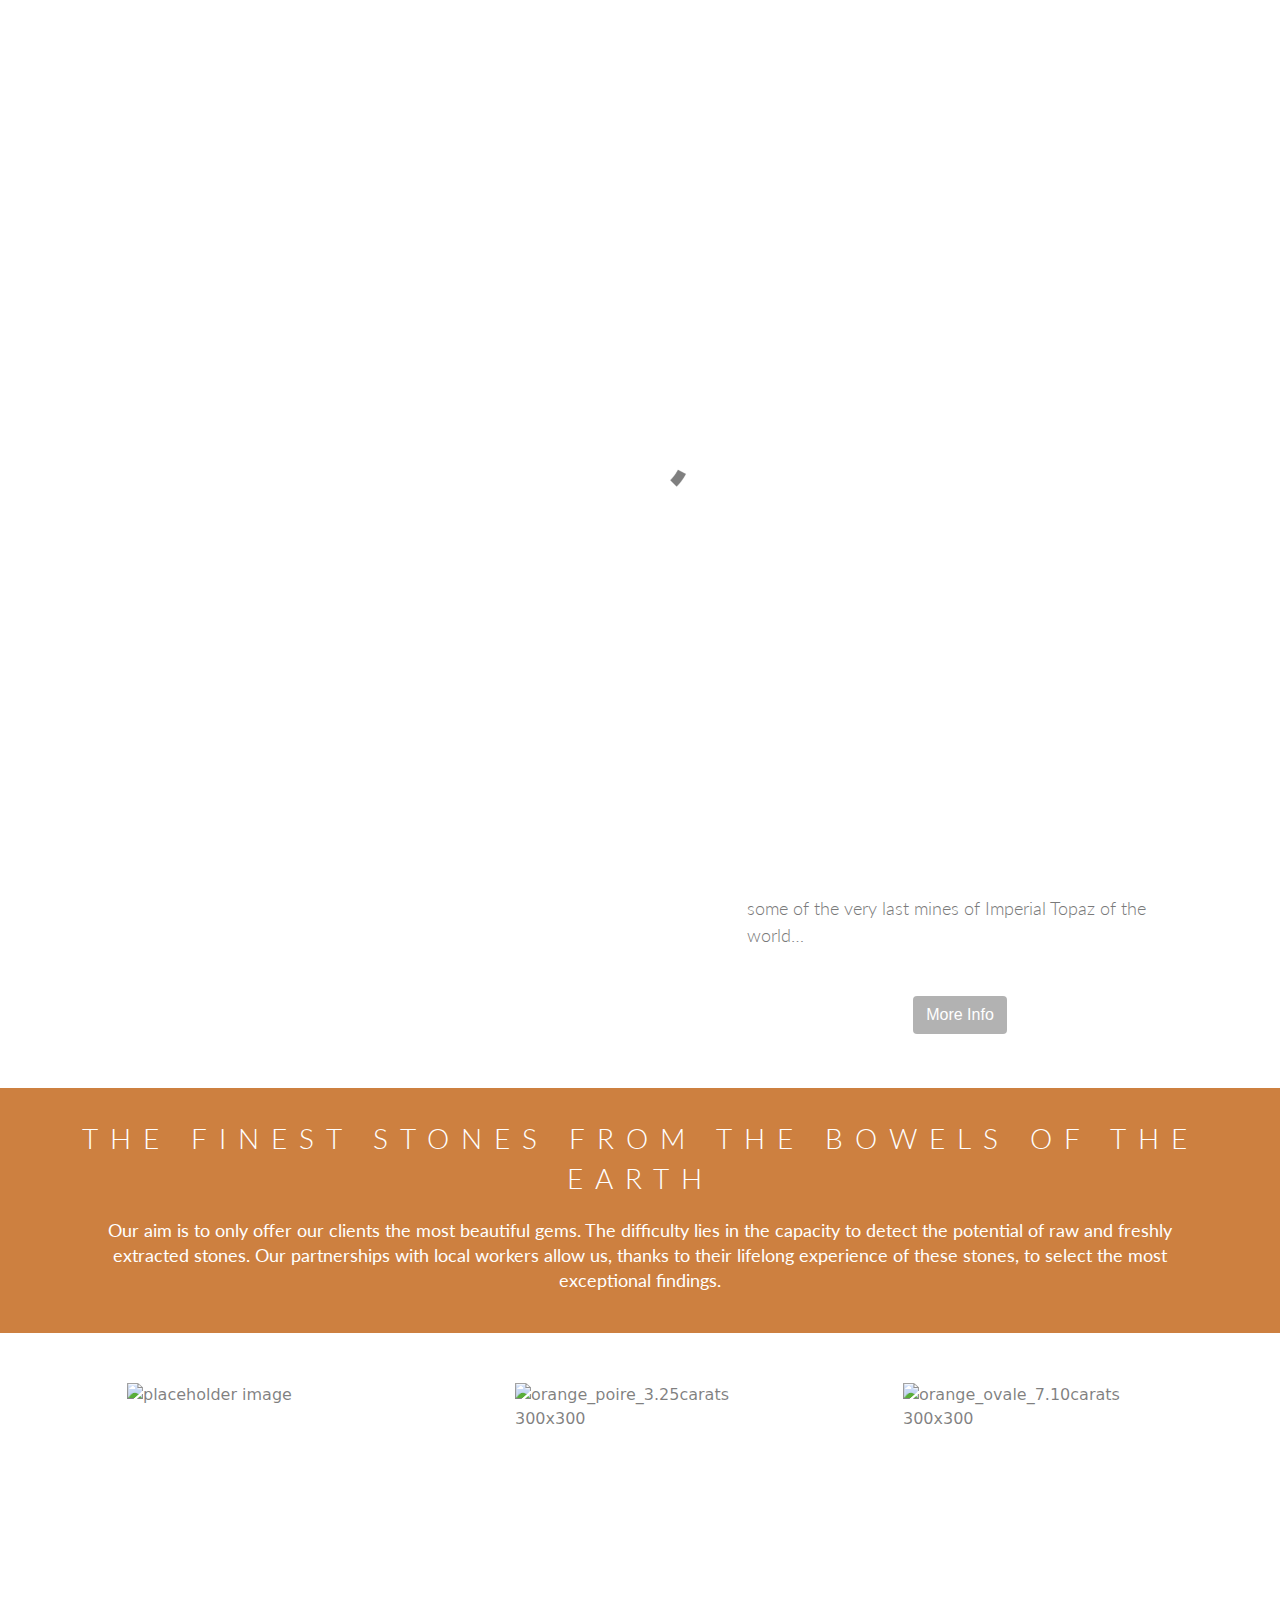
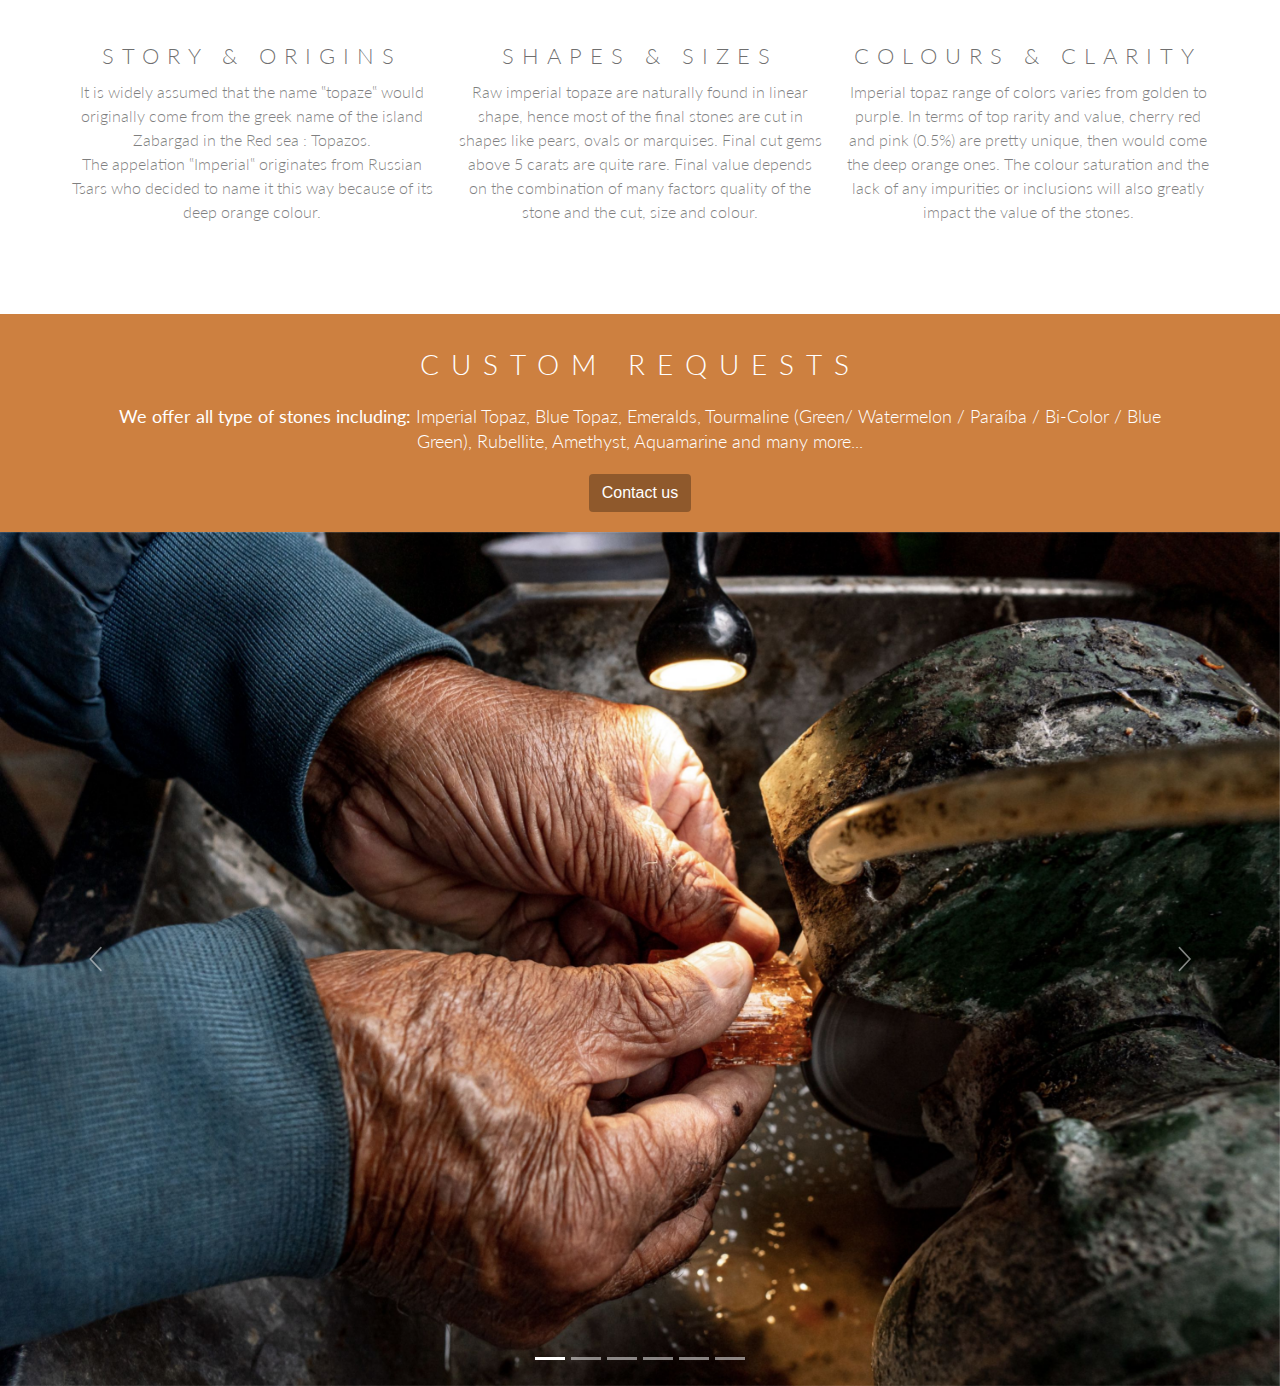
==== index.html @ 93ca8752 "correct txt and margins" ====
<!doctype html>
<html lang="en">
<head>
    <meta charset="utf-8">
    <meta name="keywords" content="">
    <meta name="description" content="">
    <meta name="viewport" content="width=device-width, initial-scale=1.0, viewport-fit=cover">
	<link rel="canonical" href="https://firegems.eu/index.html" />
	<meta name="robots" content="index, follow" />
    <link rel="shortcut icon" type="image/png" href="favicon.png">
    
	<link rel="stylesheet" type="text/css" href="./css/bootstrap.min.css?9313">
	<link rel="stylesheet" type="text/css" href="style.css?6368">
	<link rel="stylesheet" type="text/css" href="./css/all.min.css">
	<link rel="stylesheet" type="text/css" href="./css/ionicons.min.css">
	<link href='https://fonts.googleapis.com/css?family=Lato:100,300,400,700,900&display=swap&subset=latin,latin-ext' rel='stylesheet' type='text/css'>
    <title>Home</title>


    
<!-- Analytics -->
 
<!-- Analytics END -->
    
</head>
<body>

<!-- Preloader -->
<div id="page-loading-blocs-notifaction" class="page-preloader"></div>
<!-- Preloader END -->


<!-- Main container -->
<div class="page-container">
    
<!-- bloc-0 -->
<div class="bloc l-bloc" id="bloc-0">
	<div class="container none bloc-sm-lg">
		<div class="row">
			<div class="col">
				<nav class="navbar row navbar-expand-md flex-column navbar-dark" role="navigation">
					<div class="container-fluid flex-column">
						<a class="navbar-brand link-style mx-auto ltc-burnt-orange" href="#"><img src="img/orange_poire_3.25carats-300x300.png" alt="orange_poire_3.25carats 300x300" class="me-2" />FireGems</a>
						<div class="navbar-content-area d-block col-md-3 col-lg-2 col-12">
							<div class="row">
								<div class="align-self-center col-4 text-start">
									<a href="https://www.instagram.com/firegems_europe/" target="_blank"><span class="icon-md fab fa-instagram"></span></a>
								</div>
								<div class="align-self-center col-4 text-center">
									<a href="mailto:firegems.eu@gmail.com"><span class="float-md-none icon-md ion ion-paper-airplane"></span></a>
								</div>
								<div class="align-self-center col-4 text-end">
									<a href="tel:0698153214"><span class="float-lg-none icon-md ion ion-android-call"></span></a>
								</div>
							</div>
						</div>
					</div>
				</nav>
			</div>
		</div>
	</div>
</div>
<!-- bloc-0 END -->

<!-- bloc-4 -->
<div class="bloc bgc-burnt-orange none l-bloc" id="bloc-4">
	<div class="container bloc-sm bloc-sm-lg">
		<div class="row">
			<div class="col">
				<h2 class="text-lg-center tc-white text-center h2-style mg-sm">
					ORIGINS
				</h2>
				<h5 class="text-center  h3-style tc-white mg-sm mg-sm-md">
					<strong>Our idea to create FireGems started in 2020. After many years living in the region of Ouro Preto, Brazil creating bonds with locals working in the extraction of precious stones, we realized that few were actually benefiting from the inequitable commerce made abroad with the result of their hardwork. That&rsquo;s when we decided that a fair system had to <strike>be</strike> put in place.</strong><br>
				</h5>
			</div>
		</div>
	</div>
</div>
<!-- bloc-4 END -->

<!-- bloc-2 -->
<div class="bloc l-bloc full-width-bloc" id="bloc-2">
	<div class="container bloc-no-padding">
		<div class="row g-0">
			<div class="col-md-12 offset-lg--1 col-lg-6">
				<img src="img/lazyload-ph.png" data-src="img/DSC00692@2x.jpg" class="img-fluid img-protected mx-auto d-block lazyload" alt="DSC00692@2x" />
			</div>
			<div class="align-self-center offset-md-1 col-md-10 col-sm-10 offset-sm-1 offset-1 col-10 offset-lg-1 col-lg-4">
				<h6 class="mg-md">
					<br>
				</h6>
				<h2 class="mg-md h2-ouro-preto-style text-center mg-md-md">
					<i>OURO PRETO</i>
				</h2>
				<p class="p-style btn-resize-mode mx-auto d-block mg-md text-lg-start">
					Far inland, hundred of miles from the coast of Brazil, the old mines of gold and gems lie among the valleys of Ouro Preto (UNESCO World Heritage since 1980).&nbsp;The city Ouro Preto is a living memory of the first expeditions to find precious metals and minerals during the 17th century.&nbsp;OP was built on a rocky ground 3.000 feet above the sea level; its stone paved streets are winding up and down through steep hills crowned with some of the region&rsquo;s oldest Rococo Catholic churches.&nbsp;The gold found in the area has a dark appearance generated by a thin layer of iron oxide which gave the city it&rsquo;s name Ouro Preto (Black Gold).&nbsp;The city is also known internationally to hide some of the very last mines of Imperial Topaz of the world…<br><br>
				</p>
				<div class="text-center">
					<a href="https://artsandculture.google.com/story/historic-town-of-ouro-preto/jwIiKzLZOMHvKg" class="btn btn-d" target="_blank">More Info</a>
					<h5 class="mg-md">
						<br>
					</h5>
				</div>
			</div>
		</div>
	</div>
</div>
<!-- bloc-2 END -->

<!-- bloc-4 -->
<div class="bloc bgc-burnt-orange none l-bloc" id="bloc-4">
	<div class="container none-lg bloc-sm bloc-sm-lg">
		<div class="row">
			<div class="col-12 col-11 offset-lg-0 col-lg-12">
				<h2 class="text-lg-center tc-white mg-md text-center h2-style">
					THE FINEST STONES FROM THE BOWELS OF THE EARTH
				</h2>
				<h5 class="mg-md text-center  h3-style tc-white">
					<strong>Our aim is to only offer our clients the most beautiful gems. The difficulty lies in the capacity to detect the potential of raw and freshly extracted stones. Our partnerships with local workers allow us, thanks to their lifelong experience of these stones, to select the most exceptional findings.</strong><br>
				</h5>
			</div>
		</div>
	</div>
</div>
<!-- bloc-4 END -->

<!-- bloc-5 -->
<div class="bloc l-bloc" id="bloc-5">
	<div class="container bloc-lg bloc-md-lg">
		<div class="row">
			<div class="col-md-4">
				<img src="img/lazyload-ph.png" data-src="img/rose_poire_5.00carats-300x300.png" class="img-fluid img-protected mx-auto d-block img-rose-poire-style lazyload" alt="placeholder image" data-srcset="img/rose_poire_5.00carats-480x480.png 2x, img/rose_poire_5.00carats.png 3x" />
				<h4 class="text-center mg-sm tc-black h4-story-origins-style text-lg-center">
					STORY &amp; ORIGINS<br>
				</h4>
				<p class="mg-lg p-3-style text-center">
					It is widely assumed that the name ‟topaze‟ would originally come from the greek name of the island Zabargad in the Red sea : Topazos.<br>The appelation ‟Imperial‟ originates from Russian Tsars who decided to name it this way because of its deep orange colour.<br>
				</p>
			</div>
			<div class="col-md-4">
				<img src="img/lazyload-ph.png" data-src="img/orange_poire_3.25carats-300x300.png" class="img-fluid img-protected mx-auto d-block img-style lazyload" data-srcset="img/orange_poire_3.25carats-480x480.png 2x, img/orange_poire_3.25carats.png 3x" alt="orange_poire_3.25carats 300x300" />
				<h4 class="text-center mg-sm tc-black h4-style text-lg-center">
					SHAPES &amp; SIZES<br>
				</h4>
				<p class="mg-lg p-bloc-1-style text-center">
					Raw imperial topaze are naturally found in linear shape, hence most of the final stones are cut in shapes like pears, ovals or marquises. Final cut gems above 5 carats are quite rare. Final value depends on the combination of many factors quality of the stone and the cut, size and colour.
				</p>
			</div>
			<div class="col-md-4">
				<img src="img/lazyload-ph.png" data-src="img/orange_ovale_7.10carats-300x300.png" class="img-fluid img-protected mx-auto d-block img-orange-ovale-style lazyload" data-srcset="img/orange_ovale_7.10carats-480x480.png 2x, img/orange_ovale_7.10carats.png 3x" alt="orange_ovale_7.10carats 300x300" />
				<h4 class="text-center mg-sm tc-black h4-bloc-1-style text-lg-center">
					COLOURS &amp; CLARITY<br>
				</h4>
				<p class="mg-lg p-5-style text-center">
					Imperial topaz range of colors varies from golden to purple. In terms of top rarity and value, cherry red and pink (0.5%) are pretty unique, then would come the deep orange ones. The colour saturation and the lack of any impurities or inclusions will also greatly impact the value of the stones.
				</p>
			</div>
		</div>
	</div>
</div>
<!-- bloc-5 END -->

<!-- bloc-7 -->
<div class="bloc bgc-burnt-orange none l-bloc" id="bloc-7">
	<div class="container none-lg bloc-sm-lg bloc-sm">
		<div class="row">
			<div class="col-12 col-11 offset-lg-0 col-lg-12">
				<div class="form-group mb-3">
					<h2 class="text-lg-center tc-white mg-md text-center h2-style">
						CUSTOM REQUESTS
					</h2>
				</div>
				<h5 class="mg-md  h3-style tc-white mx-auto d-block text-center ">
					<strong>We offer all type of stones including:</strong> Imperial Topaz, Blue Topaz, Emeralds,&nbsp;Tourmaline (Green/ Watermelon / Paraíba / Bi-Color / Blue Green),&nbsp;Rubellite, Amethyst, Aquamarine and many more...<br>
				</h5>
				<div class="text-center">
					<a href="mailto:firegems.eu@gmail.com" class="btn btn-d" target="_blank">Contact us</a>
				</div>
			</div>
		</div>
	</div>
</div>
<!-- bloc-7 END -->

<!-- bloc-5 -->
<div class="bloc full-width-bloc l-bloc" id="bloc-5">
	<div class="container bloc-no-padding">
		<div class="row voffset-clear-xs g-0">
			<div class="col-12">
				<div id="carousel-10731" class="carousel slide" data-bs-ride="carousel">
					<ol class="carousel-indicators">
						<li class="active" data-bs-target="#carousel-23983" data-bs-slide-to="0" data-target="#carousel-10731">
						</li>
						<li data-bs-target="#carousel-23983" data-bs-slide-to="1" data-target="#carousel-10731">
						</li>
						<li data-bs-target="#carousel-23983" data-bs-slide-to="2" data-target="#carousel-10731">
						</li>
						<li data-bs-target="#carousel-10731" data-bs-slide-to="3">
						</li>
						<li data-bs-target="#carousel-10731" data-bs-slide-to="4">
						</li>
						<li data-bs-target="#carousel-10731" data-bs-slide-to="5">
						</li>
					</ol>
					<div class="carousel-inner" role="listbox">
						<div class="carousel-item img-protected active">
							<img class="d-inline-block w-100" alt="slide 1" src="img/DSC04364.jpg" />
							<div class="carousel-caption">
							</div>
						</div>
						<div class="carousel-item img-protected">
							<img class="d-inline-block w-100" alt="slide 3" src="img/DSC05087.jpg" />
							<div class="carousel-caption">
							</div>
						</div>
						<div class="carousel-item img-protected">
							<img class="d-inline-block w-100" alt="DSC05053" src="img/DSC05053.jpg" />
							<div class="carousel-caption">
							</div>
						</div>
						<div class="carousel-item img-protected">
							<img class="d-inline-block w-100" alt="DSC00608@2x" src="img/DSC00608@2x.jpg" />
							<div class="carousel-caption">
							</div>
						</div>
						<div class="carousel-item img-protected">
							<img class="d-inline-block w-100" alt="DSC04991" src="img/DSC04991.jpg" />
							<div class="carousel-caption ">
							</div>
						</div>
						<div class="carousel-item img-protected">
							<img class="d-inline-block w-100" alt="DSC05070" src="img/DSC04265.jpg" />
							<div class="carousel-caption ">
							</div>
						</div>
					</div><a class="carousel-nav-controls carousel-control-prev" href="#carousel-10731" role="button" data-bs-slide="prev"><svg width="26" height="26" viewBox="0 0 32 32"><path class="carousel-nav-icon carousel-prev-icon" d="M22,2L9,16,22,30"></path></svg><span class="visually-hidden">Previous</span></a><a class="carousel-nav-controls carousel-control-next" href="#carousel-10731" role="button" data-bs-slide="next"><svg width="26" height="26" viewBox="0 0 32 32"><path class="carousel-nav-icon carousel-next-icon" d="M10.344,2l13,14-13,14"></path></svg><span class="visually-hidden">Next</span></a>
				</div>
			</div>
		</div>
	</div>
</div>
<!-- bloc-5 END -->

<!-- ScrollToTop Button -->
<a class="bloc-button btn btn-d scrollToTop" onclick="scrollToTarget('1',this)"><svg xmlns="http://www.w3.org/2000/svg" width="22" height="22" viewBox="0 0 32 32"><path class="scroll-to-top-btn-icon" d="M30,22.656l-14-13-14,13"/></svg></a>
<!-- ScrollToTop Button END-->


<!-- bloc-4 -->
<div class="bloc full-width-bloc l-bloc" id="bloc-4">
	<div class="container bloc-no-padding">
		<div class="row voffset-clear-xs g-0">
			<div class="col-12">
			</div>
		</div>
	</div>
</div>
<!-- bloc-4 END -->

</div>
<!-- Main container END -->
    


<!-- Additional JS -->
<script src="./js/bootstrap.bundle.min.js?8780"></script>
<script src="./js/blocs.min.js?1306"></script>
<script src="./js/lazysizes.min.js" defer></script><!-- Additional JS END -->


</body>
</html>
---- style.css ----
/*-----------------------------------------------------------------------------------
	FireGems
	About: FireGems Website
	Author: Arnaud Dorange
	Version: 0.1
	Built with Blocs
-----------------------------------------------------------------------------------*/
body{
	margin:0;
	padding:0;
    background:#FFFFFF;
    overflow-x:hidden;
    -webkit-font-smoothing: antialiased;
    -moz-osx-font-smoothing: grayscale;
}
.page-container{overflow: hidden;} /* Prevents unwanted scroll space when scroll FX used. */
a,button{transition: background .3s ease-in-out;outline: none!important;} /* Prevent blue selection glow on Chrome and Safari */
a:hover{text-decoration: none; cursor:pointer;}


/* Preloader */

.page-preloader{position: fixed;top: 0;bottom: 0;width: 100%;z-index:100000;background:#FFFFFF url("img/pageload-spinner.gif") no-repeat center center;animation-name: preloader-fade;animation-delay: 2s;animation-duration: 0.5s;animation-fill-mode: both;}
.preloader-complete{animation-delay:0.1s;}
@keyframes preloader-fade {0% {opacity: 1;visibility: visible;}100% {opacity: 0;visibility: hidden;}}

/* = Blocs
-------------------------------------------------------------- */

.bloc{
	width:100%;
	clear:both;
	background: 50% 50% no-repeat;
	padding:0 20px;
	-webkit-background-size: cover;
	-moz-background-size: cover;
	-o-background-size: cover;
	background-size: cover;
	position:relative;
	display:flex;
}
.bloc .container{
	padding-left:0;
	padding-right:0;
	position:relative;
}


/* Sizes */

.bloc-lg{
	padding:100px 20px;
}
.bloc-sm{
	padding:20px;
}

/* = Full Width Blocs 
-------------------------------------------------------------- */

.full-width-bloc{
	padding-left:0;
	padding-right:0;
}
.full-width-bloc .row{
	margin-left:0;
	margin-right:0;
}
.full-width-bloc .container{
	width:100%;
	max-width:100%!important;
}
.full-width-bloc .carousel img{
	width:100%;
	height:auto;
}


/* Light theme */

.d-bloc .card,.l-bloc{
	color:rgba(0,0,0,.5);
}
.d-bloc .card button:hover,.l-bloc button:hover{
	color:rgba(0,0,0,.7);
}
.l-bloc .icon-round,.l-bloc .icon-square,.l-bloc .icon-rounded,.l-bloc .icon-semi-rounded-a,.l-bloc .icon-semi-rounded-b{
	border-color:rgba(0,0,0,.7);
}
.d-bloc .card .divider-h span,.l-bloc .divider-h span{
	border-color:rgba(0,0,0,.1);
}
.d-bloc .card .a-btn,.l-bloc .a-btn,.l-bloc .navbar a,.l-bloc a .icon-sm, .l-bloc a .icon-md, .l-bloc a .icon-lg, .l-bloc a .icon-xl, .l-bloc h1 a, .l-bloc h2 a, .l-bloc h3 a, .l-bloc h4 a, .l-bloc h5 a, .l-bloc h6 a, .l-bloc p a{
	color:rgba(0,0,0,.6);
}
.d-bloc .card .a-btn:hover,.l-bloc .a-btn:hover,.l-bloc .navbar a:hover, .l-bloc a:hover .icon-sm, .l-bloc a:hover .icon-md, .l-bloc a:hover .icon-lg, .l-bloc a:hover .icon-xl, .l-bloc h1 a:hover, .l-bloc h2 a:hover, .l-bloc h3 a:hover, .l-bloc h4 a:hover, .l-bloc h5 a:hover, .l-bloc h6 a:hover, .l-bloc p a:hover{
	color:rgba(0,0,0,1);
}
.l-bloc .navbar-toggle .icon-bar{
	color:rgba(0,0,0,.6);
}
.d-bloc .card .btn-wire,.d-bloc .card .btn-wire:hover,.l-bloc .btn-wire,.l-bloc .btn-wire:hover{
	color:rgba(0,0,0,.7);
	border-color:rgba(0,0,0,.3);
}


/* = NavBar
-------------------------------------------------------------- */

.navbar-dark .nav .dropdown-menu .nav-link{
	color: rgb(64, 64, 64);
}
/* Handle Multi Level Navigation */
.dropdown-menu .dropdown-menu{
	border:none}
@media (min-width:576px){
	
.navbar-expand-sm .dropdown-menu .dropdown-menu{
	border:1px solid rgba(0,0,0,.15);
	position:absolute;
	left:100%;
	top:-7px}.navbar-expand-sm .dropdown-menu .submenu-left{
	right:100%;
	left:auto}}@media (min-width:768px){
	.navbar-expand-md .dropdown-menu .dropdown-menu{
	border:1px solid rgba(0,0,0,.15);
	border:1px solid rgba(0,0,0,.15);
	position:absolute;
	left:100%;
	top:-7px}.navbar-expand-md .dropdown-menu .submenu-left{
	right:100%;
	left:auto}}@media (min-width:992px){
	.navbar-expand-lg .dropdown-menu .dropdown-menu{
	border:1px solid rgba(0,0,0,.15);
	position:absolute;
	left:100%;
	top:-7px}.navbar-expand-lg .dropdown-menu .submenu-left{
	right:100%;
	left:auto}
}
/* = Bric adjustment margins
-------------------------------------------------------------- */

.mg-sm{
	margin-top:10px;
	margin-bottom:5px;
}
.mg-md{
	margin-top:10px;
	margin-bottom:20px;
}
.mg-lg{
	margin-top:10px;
	margin-bottom:40px;
}

/* = Buttons
-------------------------------------------------------------- */

.btn-d,.btn-d:hover,.btn-d:focus{
	color:#FFF;
	background:rgba(0,0,0,.3);
}

/* Prevent ugly blue glow on chrome and safari */
button{
	outline: none!important;
}


/* = Icons
-------------------------------------------------------------- */
.icon-md{
	font-size:30px!important;
}




/* = Masonary
-------------------------------------------------------------- */
.card-columns .card {
	margin-bottom: 0.75rem;
}
@media (min-width: 576px) {
	.card-columns {
	-webkit-column-count: 3;
	-moz-column-count: 3;
	column-count: 3;
	-webkit-column-gap: 1.25rem;
	-moz-column-gap: 1.25rem;
	column-gap: 1.25rem;
	orphans: 1;
	widows: 1;
}
.card-columns .card {
	display: inline-block;
	width: 100%;
}
}



.carousel-nav-icon{
	fill: none;
	stroke: #fff;
	stroke-width: 2px;
	fill-rule: evenodd;
	stroke-linecap:round;
}


/* ScrollToTop button */

.scrollToTop{
	width:36px;
	height:36px;
	padding:5px;
	position:fixed;
	bottom:20px;
	right:20px;
	opacity:0;
	z-index:999;
	transition: all .3s ease-in-out;
	pointer-events:none;
}
.showScrollTop{
	opacity: 1;
	pointer-events:all;
}
.scroll-to-top-btn-icon{
	fill: none;
	stroke: #fff;
	stroke-width: 2px;
	fill-rule: evenodd;
	stroke-linecap:round;
}

/* = Custom Styling
-------------------------------------------------------------- */

h1,h2,h3,h4,h5,h6,p,label,.btn,a{
	font-family:"Helvetica";
}
.container{
	max-width:1140px;
}
.img-style{
	width:250px;
	height:250px;
}
.img-rose-poire-style{
	width:250px;
	height:250px;
}
.link-style{
	font-size:90px;
	font-family:Lato;
	font-weight:300;
	width:30vw;
	line-height:90px;
	text-align:center;
	text-decoration:none;
	text-transform:capitalize;
	font-style:italic;
	height:100%;
	min-width:100%;
	letter-spacing:20px;
	margin:30px 30px 30px 30px;
}
.h3-style{
	width:100%;
	font-family:"Lato";
	font-weight:300;
	font-size:18px;
	line-height:25px;
}
.navbar-brand img{
	width:100px;
	height:100px;
}
.img-orange-ovale-style{
	width:250px;
	height:250px;
}
.container-div-style{
	width:100%;
	border-style:_popUpItemAction:;
}
.p-style{
	width:100%;
	height:100%;
	font-family:Lato;
	font-weight:300;
	color:#797979!important;
	font-size:18px;
	text-align:center;
}
.h5-ouro-preto-style{
	font-family:Lato;
	font-weight:300;
}
.h2-ouro-preto-style{
	font-family:Lato;
	font-weight:300;
	font-size:28px;
	letter-spacing:10px;
	color:#797979!important;
}
.p-bloc-1-style{
	font-family:Lato;
	font-weight:300;
}
.h4-style{
	font-family:Lato;
	font-weight:300;
	letter-spacing:8px;
	font-size:22px;
}
.h4-story-origins-style{
	font-family:Lato;
	font-weight:300;
	letter-spacing:8px;
	font-size:22px;
}
.p-3-style{
	font-family:Lato;
	font-weight:300;
}
.p-5-style{
	font-family:Lato;
	font-weight:300;
}
.h4-bloc-1-style{
	font-family:Lato;
	font-weight:300;
	letter-spacing:8px;
	font-size:22px;
}
.text-span-style{
	font-weight:bold;
}
.h1-style{
	font-family:Lato;
	font-weight:300;
	font-size:29px;
	color:rgba(188,86,0,0.80)!important;
	letter-spacing:10px;
}
.h2-style{
	font-family:"Lato";
	font-weight:300;
	letter-spacing:12px;
	line-height:40px;
	font-size:28px;
}
.h2-bloc-4-style{
	font-family:"Lato";
	font-weight:300;
}
.img-dsc006-style{
	width:1200px;
	height:720px;
}

/* = Colour
-------------------------------------------------------------- */

/* Background colour styles */

.bgc-burnt-orange{
	background-color:rgba(188,86,0,0.75);
}

/* Text colour styles */

.tc-white{
	color:#FFFFFF!important;
}
.tc-black{
	color:rgba(0,0,0,0.58)!important;
}

/* Link colour styles */

.ltc-burnt-orange{
	color:rgba(188,86,0,0.75)!important;
}
.ltc-burnt-orange:hover{
	color:#964500!important;
}

/* Bloc image backgrounds */




/* = Bloc Padding Multi Breakpoint
-------------------------------------------------------------- */

@media (min-width: 576px) {
    .bloc-xxl-sm{padding:200px 20px;}
    .bloc-xl-sm{padding:150px 20px;}
    .bloc-lg-sm{padding:100px 20px;}
    .bloc-md-sm{padding:50px 20px;}
    .bloc-sm-sm{padding:20px;}
    .bloc-no-padding-sm{padding:0 20px;}
}
@media (min-width: 768px) {
    .bloc-xxl-md{padding:200px 20px;}
    .bloc-xl-md{padding:150px 20px;}
    .bloc-lg-md{padding:100px 20px;}
    .bloc-md-md{padding:50px 20px;}
    .bloc-sm-md{padding:20px 20px;}
    .bloc-no-padding-md{padding:0 20px;}
}
@media (min-width: 992px) {
    .bloc-xxl-lg{padding:200px 20px;}
    .bloc-xl-lg{padding:150px 20px;}
    .bloc-lg-lg{padding:100px 20px;}
    .bloc-md-lg{padding:50px 20px;}
    .bloc-sm-lg{padding:20px;}
    .bloc-no-padding-lg{padding:0 20px;}
}


/* = Mobile adjustments 
-------------------------------------------------------------- */
@media (max-width: 1024px)
{
    .bloc.full-width-bloc, .bloc-tile-2.full-width-bloc .container, .bloc-tile-3.full-width-bloc .container, .bloc-tile-4.full-width-bloc .container{
        padding-left: 0; 
        padding-right: 0;  
    }
}
@media (max-width: 991px)
{
    .container{width:100%;}
    .bloc{padding-left: constant(safe-area-inset-left);padding-right: constant(safe-area-inset-right);} /* iPhone X Notch Support*/
    .bloc-group, .bloc-group .bloc{display:block;width:100%;}
}
@media (max-width: 767px)
{
    .bloc-tile-2 .container, .bloc-tile-3 .container, .bloc-tile-4 .container{
        padding-left:0;padding-right:0;
    }
    .btn-dwn{
       display:none; 
    }
    .voffset{
        margin-top:5px;
    }
    .voffset-md{
        margin-top:20px;
    }
    .voffset-lg{
        margin-top:30px;
    }
    form{
        padding:5px;
    }
    .close-lightbox{
        display:inline-block;
    }
    .blocsapp-device-iphone5{
	   background-size: 216px 425px;
	   padding-top:60px;
	   width:216px;
	   height:425px;
    }
    .blocsapp-device-iphone5 img{
	   width: 180px;
	   height: 320px;
    }
}

@media (max-width: 991px){
	.p-style{
		font-family:Lato;
		font-weight:300;
	}
	.h5-ouro-preto-style{
		font-family:Lato;
		font-weight:300;
	}
	
	/* MD Text Margin Offsets */
	.mg-sm-md{
		margin-top:10px;
		margin-bottom:5px;
	}
		.mg-md-md{
		margin-top:10px;
		margin-bottom:20px;
	}
	
}

@media (max-width: 767px){
	.text-right{
	}
	.text-left{
	}
	.text-center{
	}
	.link-company-style{
		font-size:80px;
		text-overflow:ellipsis;
	}
	.link-style{
		font-size:65px;
	}
	
}

@media (max-width: 575px){
	.footer-link{
		text-align:center;
	}
	.link-style{
		line-height:10px;
		width:100%;
		min-height:100%;
		letter-spacing:6px;
		font-size:40px;
		margin:30px 30px 30px 30px;
	}
	.link-company-style{
		font-size:80px;
	}
	.navbar-brand img{
		width:50px;
		height:50px;
	}
	
}
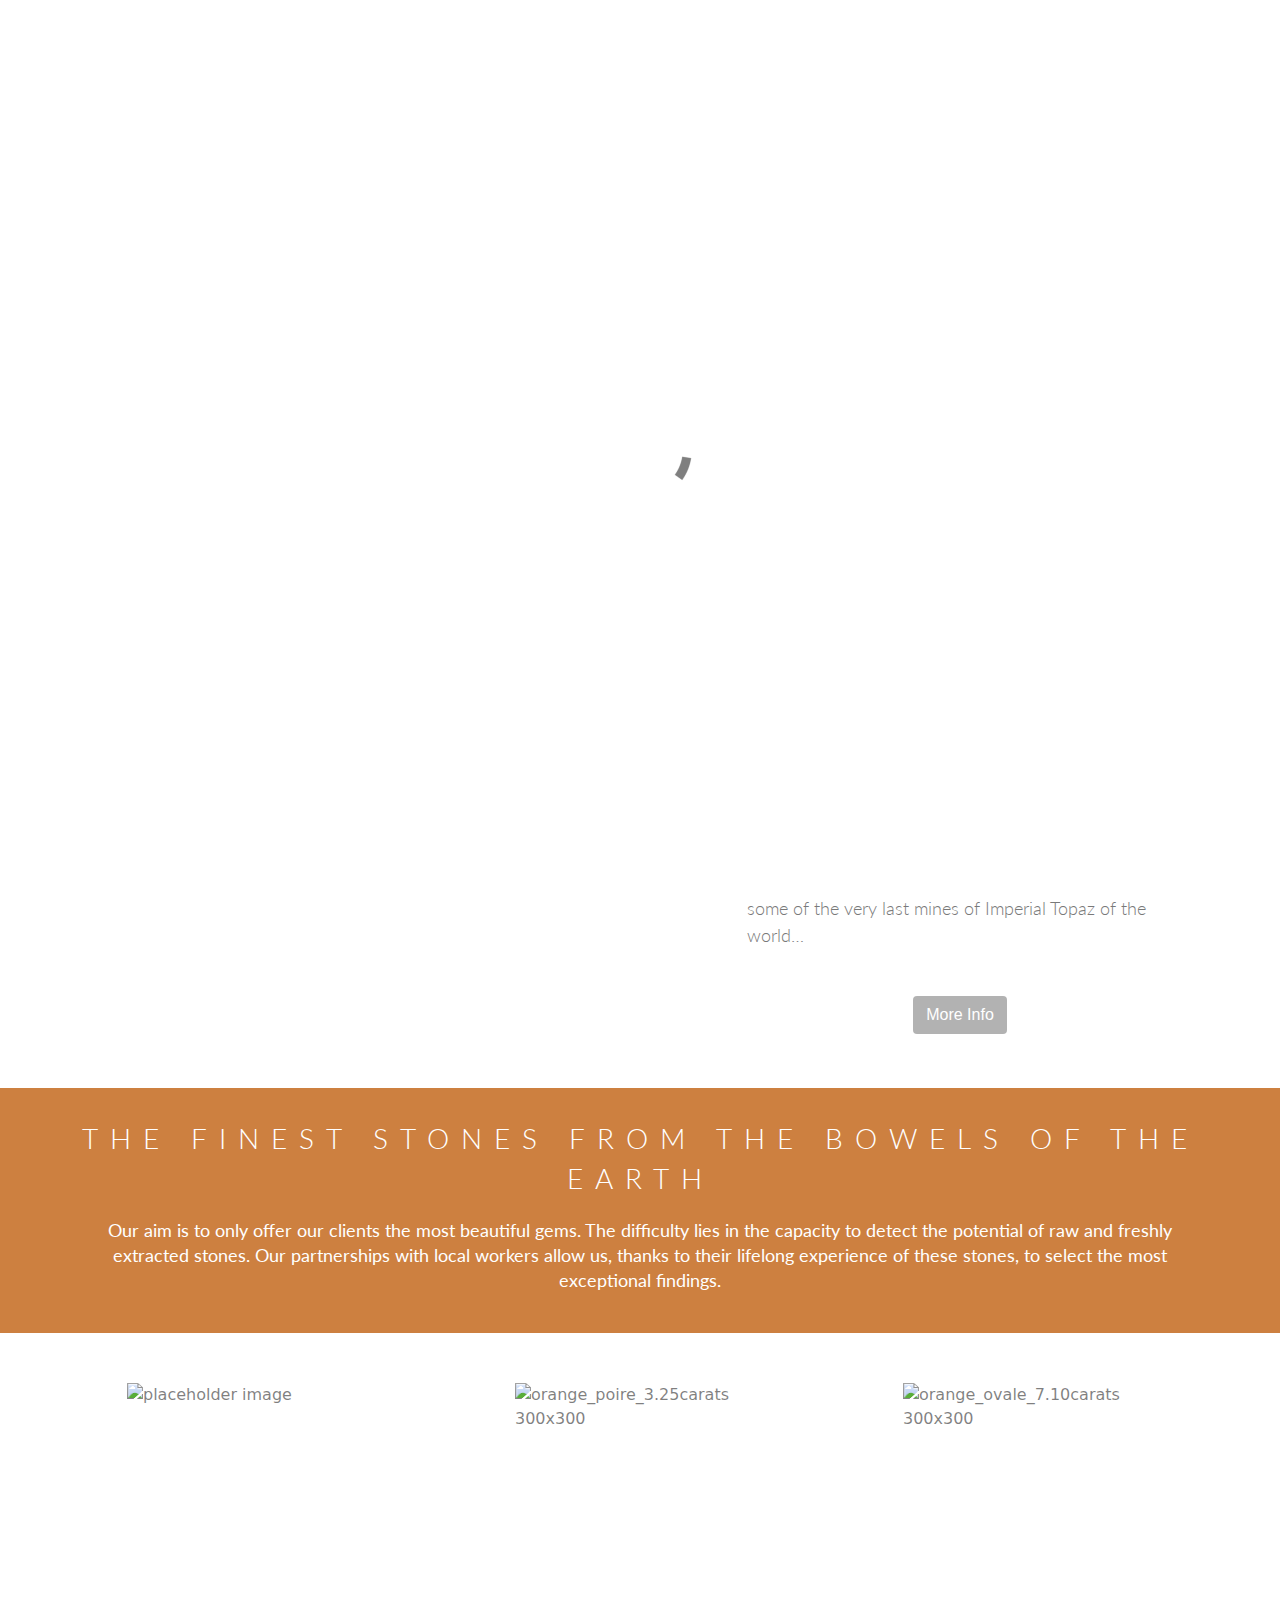
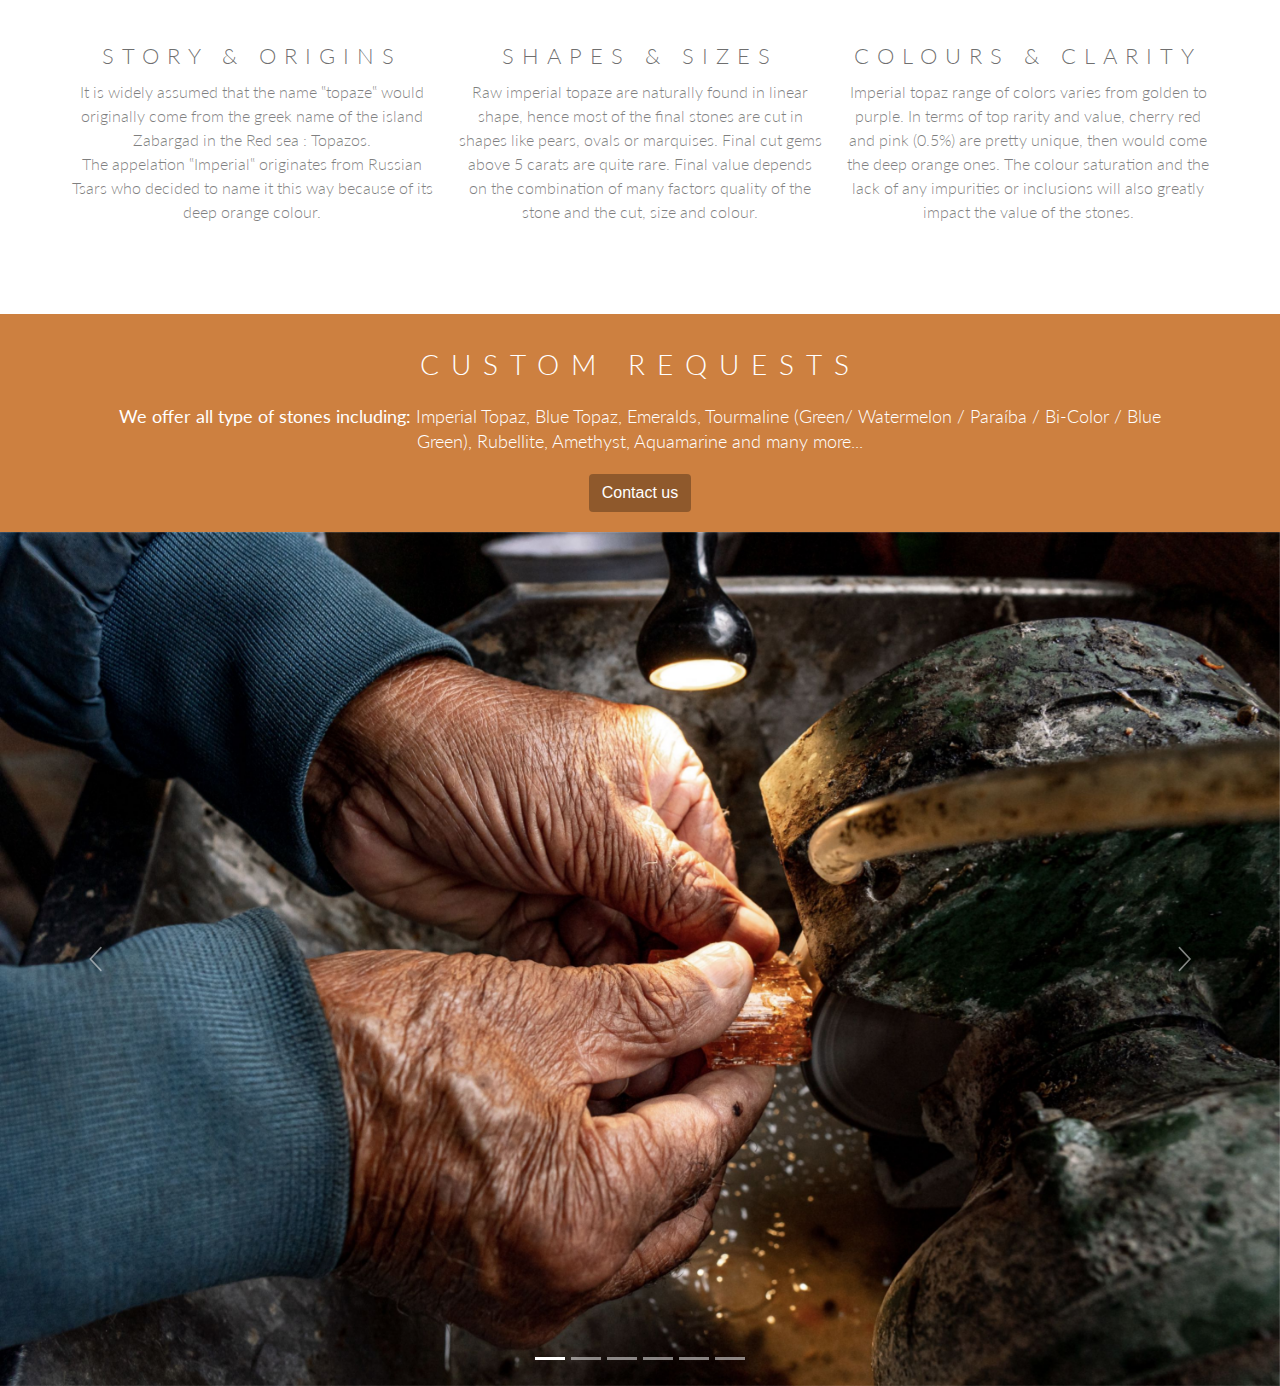
==== commit 1df40aca: "fix useless strike" ====
--- a/index.html
+++ b/index.html
@@ -5,7 +5,7 @@
     <meta name="keywords" content="">
     <meta name="description" content="">
     <meta name="viewport" content="width=device-width, initial-scale=1.0, viewport-fit=cover">
-	<link rel="canonical" href="https://firegems.eu/index.html" />
+	<link rel="canonical" href="https://auraria.fr/index.html" />
 	<meta name="robots" content="index, follow" />
     <link rel="shortcut icon" type="image/png" href="favicon.png">
     
@@ -40,11 +40,11 @@
 			<div class="col">
 				<nav class="navbar row navbar-expand-md flex-column navbar-dark" role="navigation">
 					<div class="container-fluid flex-column">
-						<a class="navbar-brand link-style mx-auto ltc-burnt-orange" href="#"><img src="img/orange_poire_3.25carats-300x300.png" alt="orange_poire_3.25carats 300x300" class="me-2" />FireGems</a>
+						<a class="navbar-brand link-style mx-auto ltc-burnt-orange" href="#"><img src="img/orange_poire_3.25carats-300x300.png" alt="orange_poire_3.25carats 300x300" class="me-2" />Auraria</a>
 						<div class="navbar-content-area d-block col-md-3 col-lg-2 col-12">
 							<div class="row">
 								<div class="align-self-center col-4 text-start">
-									<a href="https://www.instagram.com/firegems_europe/" target="_blank"><span class="icon-md fab fa-instagram"></span></a>
+									<a href="https://www.instagram.com/auraria_europe/" target="_blank"><span class="icon-md fab fa-instagram"></span></a>
 								</div>
 								<div class="align-self-center col-4 text-center">
 									<a href="mailto:firegems.eu@gmail.com"><span class="float-md-none icon-md ion ion-paper-airplane"></span></a>
@@ -71,7 +71,7 @@
 					ORIGINS
 				</h2>
 				<h5 class="text-center  h3-style tc-white mg-sm mg-sm-md">
-					<strong>Our idea to create FireGems started in 2020. After many years living in the region of Ouro Preto, Brazil creating bonds with locals working in the extraction of precious stones, we realized that few were actually benefiting from the inequitable commerce made abroad with the result of their hardwork. That&rsquo;s when we decided that a fair system had to <strike>be</strike> put in place.</strong><br>
+					<strong>Our idea to create Auraria started in 2020. After many years living in the region of Ouro Preto, Brazil creating bonds with locals working in the extraction of precious stones, we realized that few were actually benefiting from the inequitable commerce made abroad with the result of their hardwork. That&rsquo;s when we decided that a fair system had to be put in place.</strong><br>
 				</h5>
 			</div>
 		</div>
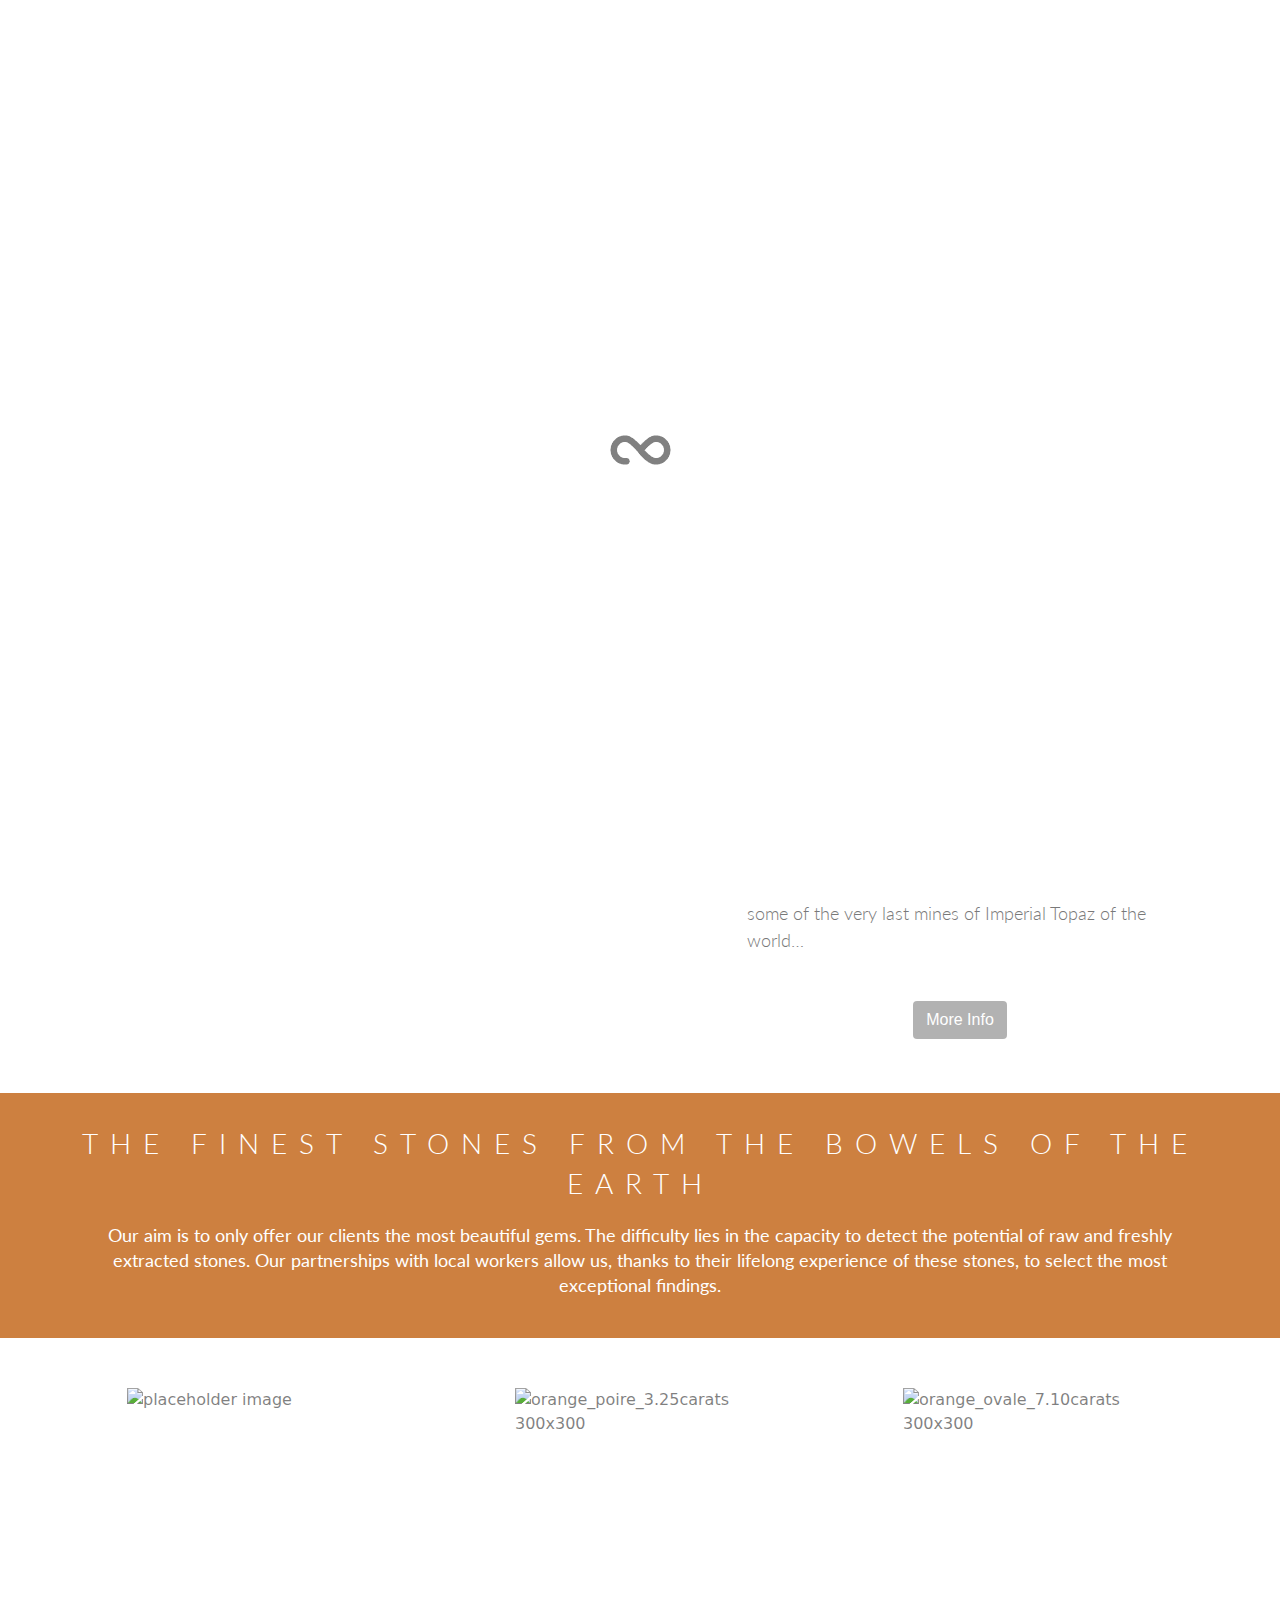
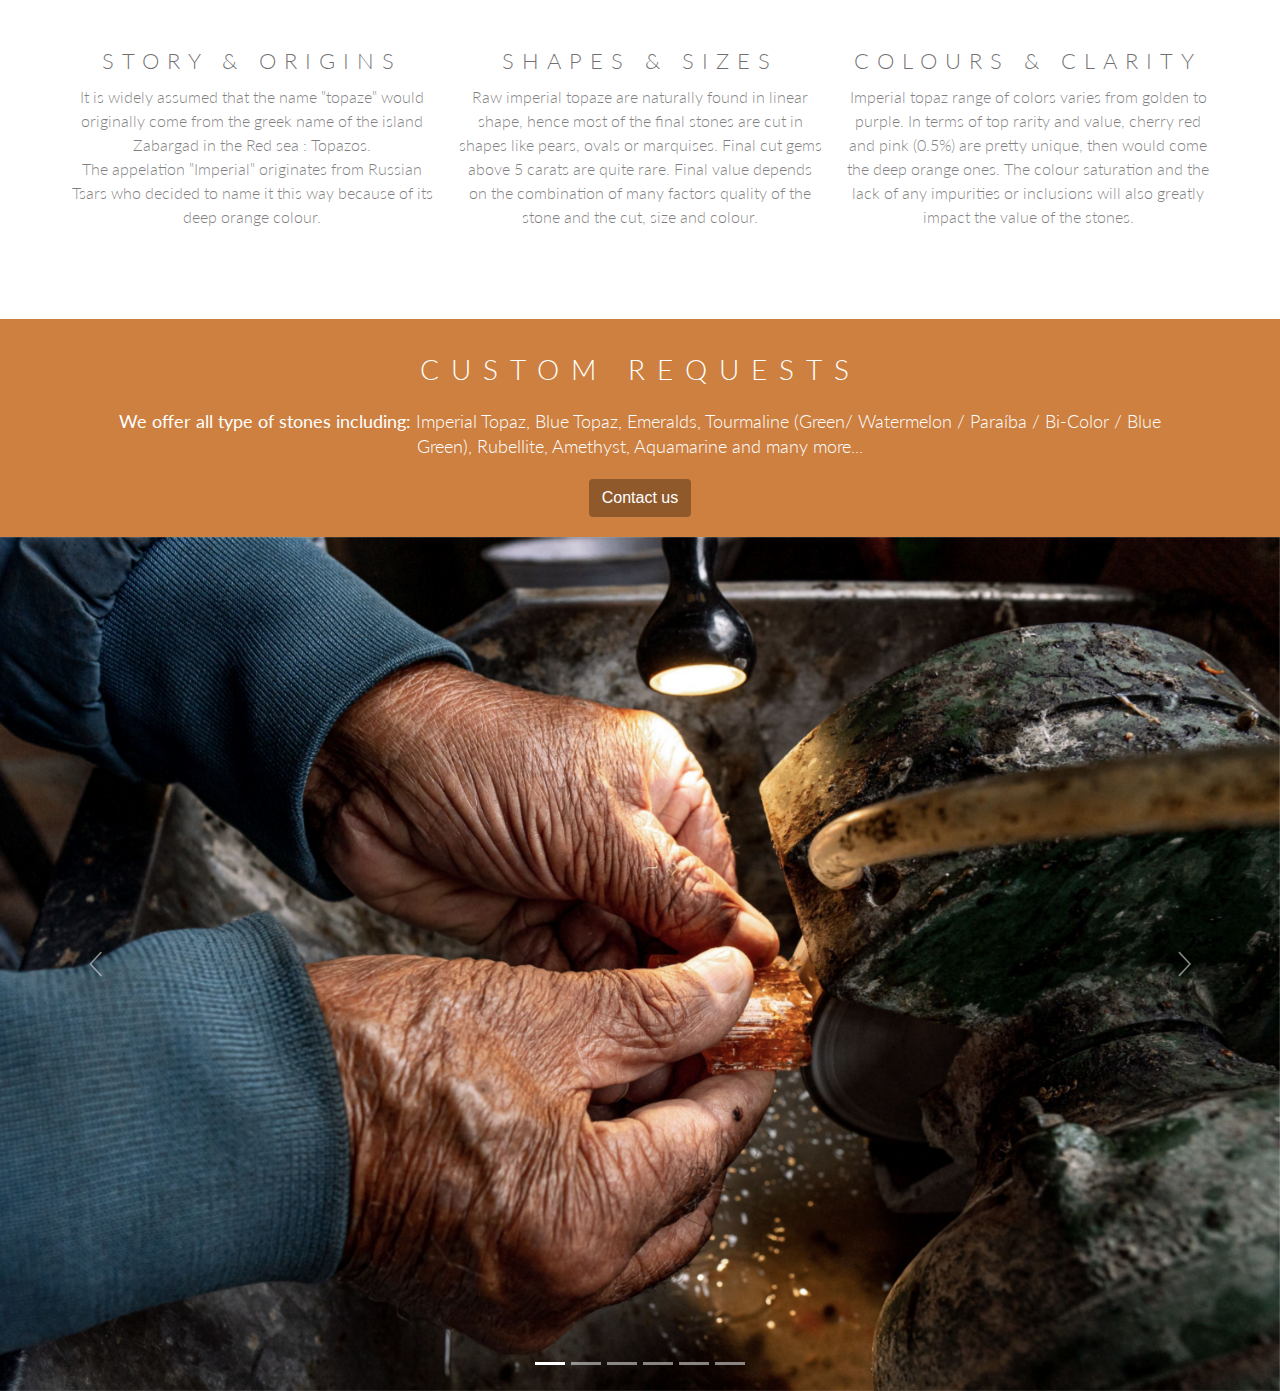
==== commit 914bb631: "update main logo" ====
--- a/index.html
+++ b/index.html
@@ -1,273 +1 @@
-<!doctype html>
-<html lang="en">
-<head>
-    <meta charset="utf-8">
-    <meta name="keywords" content="">
-    <meta name="description" content="">
-    <meta name="viewport" content="width=device-width, initial-scale=1.0, viewport-fit=cover">
-	<link rel="canonical" href="https://auraria.fr/index.html" />
-	<meta name="robots" content="index, follow" />
-    <link rel="shortcut icon" type="image/png" href="favicon.png">
-    
-	<link rel="stylesheet" type="text/css" href="./css/bootstrap.min.css?9313">
-	<link rel="stylesheet" type="text/css" href="style.css?6368">
-	<link rel="stylesheet" type="text/css" href="./css/all.min.css">
-	<link rel="stylesheet" type="text/css" href="./css/ionicons.min.css">
-	<link href='https://fonts.googleapis.com/css?family=Lato:100,300,400,700,900&display=swap&subset=latin,latin-ext' rel='stylesheet' type='text/css'>
-    <title>Home</title>
-
-
-    
-<!-- Analytics -->
- 
-<!-- Analytics END -->
-    
-</head>
-<body>
-
-<!-- Preloader -->
-<div id="page-loading-blocs-notifaction" class="page-preloader"></div>
-<!-- Preloader END -->
-
-
-<!-- Main container -->
-<div class="page-container">
-    
-<!-- bloc-0 -->
-<div class="bloc l-bloc" id="bloc-0">
-	<div class="container none bloc-sm-lg">
-		<div class="row">
-			<div class="col">
-				<nav class="navbar row navbar-expand-md flex-column navbar-dark" role="navigation">
-					<div class="container-fluid flex-column">
-						<a class="navbar-brand link-style mx-auto ltc-burnt-orange" href="#"><img src="img/orange_poire_3.25carats-300x300.png" alt="orange_poire_3.25carats 300x300" class="me-2" />Auraria</a>
-						<div class="navbar-content-area d-block col-md-3 col-lg-2 col-12">
-							<div class="row">
-								<div class="align-self-center col-4 text-start">
-									<a href="https://www.instagram.com/auraria_europe/" target="_blank"><span class="icon-md fab fa-instagram"></span></a>
-								</div>
-								<div class="align-self-center col-4 text-center">
-									<a href="mailto:firegems.eu@gmail.com"><span class="float-md-none icon-md ion ion-paper-airplane"></span></a>
-								</div>
-								<div class="align-self-center col-4 text-end">
-									<a href="tel:0698153214"><span class="float-lg-none icon-md ion ion-android-call"></span></a>
-								</div>
-							</div>
-						</div>
-					</div>
-				</nav>
-			</div>
-		</div>
-	</div>
-</div>
-<!-- bloc-0 END -->
-
-<!-- bloc-4 -->
-<div class="bloc bgc-burnt-orange none l-bloc" id="bloc-4">
-	<div class="container bloc-sm bloc-sm-lg">
-		<div class="row">
-			<div class="col">
-				<h2 class="text-lg-center tc-white text-center h2-style mg-sm">
-					ORIGINS
-				</h2>
-				<h5 class="text-center  h3-style tc-white mg-sm mg-sm-md">
-					<strong>Our idea to create Auraria started in 2020. After many years living in the region of Ouro Preto, Brazil creating bonds with locals working in the extraction of precious stones, we realized that few were actually benefiting from the inequitable commerce made abroad with the result of their hardwork. That&rsquo;s when we decided that a fair system had to be put in place.</strong><br>
-				</h5>
-			</div>
-		</div>
-	</div>
-</div>
-<!-- bloc-4 END -->
-
-<!-- bloc-2 -->
-<div class="bloc l-bloc full-width-bloc" id="bloc-2">
-	<div class="container bloc-no-padding">
-		<div class="row g-0">
-			<div class="col-md-12 offset-lg--1 col-lg-6">
-				<img src="img/lazyload-ph.png" data-src="img/DSC00692@2x.jpg" class="img-fluid img-protected mx-auto d-block lazyload" alt="DSC00692@2x" />
-			</div>
-			<div class="align-self-center offset-md-1 col-md-10 col-sm-10 offset-sm-1 offset-1 col-10 offset-lg-1 col-lg-4">
-				<h6 class="mg-md">
-					<br>
-				</h6>
-				<h2 class="mg-md h2-ouro-preto-style text-center mg-md-md">
-					<i>OURO PRETO</i>
-				</h2>
-				<p class="p-style btn-resize-mode mx-auto d-block mg-md text-lg-start">
-					Far inland, hundred of miles from the coast of Brazil, the old mines of gold and gems lie among the valleys of Ouro Preto (UNESCO World Heritage since 1980).&nbsp;The city Ouro Preto is a living memory of the first expeditions to find precious metals and minerals during the 17th century.&nbsp;OP was built on a rocky ground 3.000 feet above the sea level; its stone paved streets are winding up and down through steep hills crowned with some of the region&rsquo;s oldest Rococo Catholic churches.&nbsp;The gold found in the area has a dark appearance generated by a thin layer of iron oxide which gave the city it&rsquo;s name Ouro Preto (Black Gold).&nbsp;The city is also known internationally to hide some of the very last mines of Imperial Topaz of the world…<br><br>
-				</p>
-				<div class="text-center">
-					<a href="https://artsandculture.google.com/story/historic-town-of-ouro-preto/jwIiKzLZOMHvKg" class="btn btn-d" target="_blank">More Info</a>
-					<h5 class="mg-md">
-						<br>
-					</h5>
-				</div>
-			</div>
-		</div>
-	</div>
-</div>
-<!-- bloc-2 END -->
-
-<!-- bloc-4 -->
-<div class="bloc bgc-burnt-orange none l-bloc" id="bloc-4">
-	<div class="container none-lg bloc-sm bloc-sm-lg">
-		<div class="row">
-			<div class="col-12 col-11 offset-lg-0 col-lg-12">
-				<h2 class="text-lg-center tc-white mg-md text-center h2-style">
-					THE FINEST STONES FROM THE BOWELS OF THE EARTH
-				</h2>
-				<h5 class="mg-md text-center  h3-style tc-white">
-					<strong>Our aim is to only offer our clients the most beautiful gems. The difficulty lies in the capacity to detect the potential of raw and freshly extracted stones. Our partnerships with local workers allow us, thanks to their lifelong experience of these stones, to select the most exceptional findings.</strong><br>
-				</h5>
-			</div>
-		</div>
-	</div>
-</div>
-<!-- bloc-4 END -->
-
-<!-- bloc-5 -->
-<div class="bloc l-bloc" id="bloc-5">
-	<div class="container bloc-lg bloc-md-lg">
-		<div class="row">
-			<div class="col-md-4">
-				<img src="img/lazyload-ph.png" data-src="img/rose_poire_5.00carats-300x300.png" class="img-fluid img-protected mx-auto d-block img-rose-poire-style lazyload" alt="placeholder image" data-srcset="img/rose_poire_5.00carats-480x480.png 2x, img/rose_poire_5.00carats.png 3x" />
-				<h4 class="text-center mg-sm tc-black h4-story-origins-style text-lg-center">
-					STORY &amp; ORIGINS<br>
-				</h4>
-				<p class="mg-lg p-3-style text-center">
-					It is widely assumed that the name ‟topaze‟ would originally come from the greek name of the island Zabargad in the Red sea : Topazos.<br>The appelation ‟Imperial‟ originates from Russian Tsars who decided to name it this way because of its deep orange colour.<br>
-				</p>
-			</div>
-			<div class="col-md-4">
-				<img src="img/lazyload-ph.png" data-src="img/orange_poire_3.25carats-300x300.png" class="img-fluid img-protected mx-auto d-block img-style lazyload" data-srcset="img/orange_poire_3.25carats-480x480.png 2x, img/orange_poire_3.25carats.png 3x" alt="orange_poire_3.25carats 300x300" />
-				<h4 class="text-center mg-sm tc-black h4-style text-lg-center">
-					SHAPES &amp; SIZES<br>
-				</h4>
-				<p class="mg-lg p-bloc-1-style text-center">
-					Raw imperial topaze are naturally found in linear shape, hence most of the final stones are cut in shapes like pears, ovals or marquises. Final cut gems above 5 carats are quite rare. Final value depends on the combination of many factors quality of the stone and the cut, size and colour.
-				</p>
-			</div>
-			<div class="col-md-4">
-				<img src="img/lazyload-ph.png" data-src="img/orange_ovale_7.10carats-300x300.png" class="img-fluid img-protected mx-auto d-block img-orange-ovale-style lazyload" data-srcset="img/orange_ovale_7.10carats-480x480.png 2x, img/orange_ovale_7.10carats.png 3x" alt="orange_ovale_7.10carats 300x300" />
-				<h4 class="text-center mg-sm tc-black h4-bloc-1-style text-lg-center">
-					COLOURS &amp; CLARITY<br>
-				</h4>
-				<p class="mg-lg p-5-style text-center">
-					Imperial topaz range of colors varies from golden to purple. In terms of top rarity and value, cherry red and pink (0.5%) are pretty unique, then would come the deep orange ones. The colour saturation and the lack of any impurities or inclusions will also greatly impact the value of the stones.
-				</p>
-			</div>
-		</div>
-	</div>
-</div>
-<!-- bloc-5 END -->
-
-<!-- bloc-7 -->
-<div class="bloc bgc-burnt-orange none l-bloc" id="bloc-7">
-	<div class="container none-lg bloc-sm-lg bloc-sm">
-		<div class="row">
-			<div class="col-12 col-11 offset-lg-0 col-lg-12">
-				<div class="form-group mb-3">
-					<h2 class="text-lg-center tc-white mg-md text-center h2-style">
-						CUSTOM REQUESTS
-					</h2>
-				</div>
-				<h5 class="mg-md  h3-style tc-white mx-auto d-block text-center ">
-					<strong>We offer all type of stones including:</strong> Imperial Topaz, Blue Topaz, Emeralds,&nbsp;Tourmaline (Green/ Watermelon / Paraíba / Bi-Color / Blue Green),&nbsp;Rubellite, Amethyst, Aquamarine and many more...<br>
-				</h5>
-				<div class="text-center">
-					<a href="mailto:firegems.eu@gmail.com" class="btn btn-d" target="_blank">Contact us</a>
-				</div>
-			</div>
-		</div>
-	</div>
-</div>
-<!-- bloc-7 END -->
-
-<!-- bloc-5 -->
-<div class="bloc full-width-bloc l-bloc" id="bloc-5">
-	<div class="container bloc-no-padding">
-		<div class="row voffset-clear-xs g-0">
-			<div class="col-12">
-				<div id="carousel-10731" class="carousel slide" data-bs-ride="carousel">
-					<ol class="carousel-indicators">
-						<li class="active" data-bs-target="#carousel-23983" data-bs-slide-to="0" data-target="#carousel-10731">
-						</li>
-						<li data-bs-target="#carousel-23983" data-bs-slide-to="1" data-target="#carousel-10731">
-						</li>
-						<li data-bs-target="#carousel-23983" data-bs-slide-to="2" data-target="#carousel-10731">
-						</li>
-						<li data-bs-target="#carousel-10731" data-bs-slide-to="3">
-						</li>
-						<li data-bs-target="#carousel-10731" data-bs-slide-to="4">
-						</li>
-						<li data-bs-target="#carousel-10731" data-bs-slide-to="5">
-						</li>
-					</ol>
-					<div class="carousel-inner" role="listbox">
-						<div class="carousel-item img-protected active">
-							<img class="d-inline-block w-100" alt="slide 1" src="img/DSC04364.jpg" />
-							<div class="carousel-caption">
-							</div>
-						</div>
-						<div class="carousel-item img-protected">
-							<img class="d-inline-block w-100" alt="slide 3" src="img/DSC05087.jpg" />
-							<div class="carousel-caption">
-							</div>
-						</div>
-						<div class="carousel-item img-protected">
-							<img class="d-inline-block w-100" alt="DSC05053" src="img/DSC05053.jpg" />
-							<div class="carousel-caption">
-							</div>
-						</div>
-						<div class="carousel-item img-protected">
-							<img class="d-inline-block w-100" alt="DSC00608@2x" src="img/DSC00608@2x.jpg" />
-							<div class="carousel-caption">
-							</div>
-						</div>
-						<div class="carousel-item img-protected">
-							<img class="d-inline-block w-100" alt="DSC04991" src="img/DSC04991.jpg" />
-							<div class="carousel-caption ">
-							</div>
-						</div>
-						<div class="carousel-item img-protected">
-							<img class="d-inline-block w-100" alt="DSC05070" src="img/DSC04265.jpg" />
-							<div class="carousel-caption ">
-							</div>
-						</div>
-					</div><a class="carousel-nav-controls carousel-control-prev" href="#carousel-10731" role="button" data-bs-slide="prev"><svg width="26" height="26" viewBox="0 0 32 32"><path class="carousel-nav-icon carousel-prev-icon" d="M22,2L9,16,22,30"></path></svg><span class="visually-hidden">Previous</span></a><a class="carousel-nav-controls carousel-control-next" href="#carousel-10731" role="button" data-bs-slide="next"><svg width="26" height="26" viewBox="0 0 32 32"><path class="carousel-nav-icon carousel-next-icon" d="M10.344,2l13,14-13,14"></path></svg><span class="visually-hidden">Next</span></a>
-				</div>
-			</div>
-		</div>
-	</div>
-</div>
-<!-- bloc-5 END -->
-
-<!-- ScrollToTop Button -->
-<a class="bloc-button btn btn-d scrollToTop" onclick="scrollToTarget('1',this)"><svg xmlns="http://www.w3.org/2000/svg" width="22" height="22" viewBox="0 0 32 32"><path class="scroll-to-top-btn-icon" d="M30,22.656l-14-13-14,13"/></svg></a>
-<!-- ScrollToTop Button END-->
-
-
-<!-- bloc-4 -->
-<div class="bloc full-width-bloc l-bloc" id="bloc-4">
-	<div class="container bloc-no-padding">
-		<div class="row voffset-clear-xs g-0">
-			<div class="col-12">
-			</div>
-		</div>
-	</div>
-</div>
-<!-- bloc-4 END -->
-
-</div>
-<!-- Main container END -->
-    
-
-
-<!-- Additional JS -->
-<script src="./js/bootstrap.bundle.min.js?8780"></script>
-<script src="./js/blocs.min.js?1306"></script>
-<script src="./js/lazysizes.min.js" defer></script><!-- Additional JS END -->
-
-
-</body>
-</html>
+<!doctype html><html lang="en"><head>  <meta charset="utf-8">  <meta name="keywords" content="">  <meta name="description" content="">  <meta name="viewport" content="width=device-width, initial-scale=1.0, viewport-fit=cover"><link rel="canonical" href="https://auraria.fr/"><meta name="robots" content="index, follow">  <link rel="shortcut icon" type="image/png" href="favicon.png">  <link rel="stylesheet" type="text/css" href="./all.css?6285"><link href='https://fonts.googleapis.com/css?family=Lato:100,300,400,700,900&display=swap&subset=latin,latin-ext' rel='stylesheet' type='text/css'>  <title>Home</title>  <!-- Analytics --> <!-- Analytics END -->  </head><body><!-- Preloader --><div id="page-loading-blocs-notifaction" class="page-preloader"></div><!-- Preloader END --><!-- Main container --><div class="page-container">  <!-- bloc-0 --><div class="bloc l-bloc" id="bloc-0"><div class="container none bloc-sm-lg"><div class="row"><div class="col"><nav class="navbar row navbar-expand-md flex-column navbar-dark" role="navigation"><div class="container-fluid flex-column"><a class="navbar-brand link-style mx-auto ltc-burnt-orange " href="#"><img src="img/Mortalink_Triangular_symmetrical_perfectly_cut_sharp_angle_tran_539f4c9c-14c2-49f4-9dc8-3c5835925d85-low_res-scale-6_00x-gigapixel%20copy_preview_rev_1-low_res-scale-6_00x-gigapixel.png" alt="orange_poire_3.25carats 300x300" class="me-2" />Auraria</a><div class="navbar-content-area d-block col-md-3 col-lg-2 col-12"><div class="row"><div class="align-self-center col-4 text-start"><a href="https://www.instagram.com/auraria_europe/" target="_blank"><span class="icon-md fab fa-instagram"></span></a></div><div class="align-self-center col-4 text-center"><a href="mailto:firegems.eu@gmail.com"><span class="float-md-none icon-md ion ion-paper-airplane"></span></a></div><div class="align-self-center col-4 text-end"><a href="tel:0698153214"><span class="float-lg-none icon-md ion ion-android-call"></span></a></div></div></div></div></nav></div></div></div></div><!-- bloc-0 END --><!-- bloc-4 --><div class="bloc bgc-burnt-orange none l-bloc" id="bloc-4"><div class="container bloc-sm bloc-sm-lg"><div class="row"><div class="col"><h2 class="text-lg-center tc-white text-center h2-style mg-sm">ORIGINS</h2><h5 class="text-center  h3-style tc-white mg-sm-md mg-sm"><strong>Our idea to create <strong>Auraria</strong> started in 2020. After many years living in the region of Ouro Preto, Brazil creating bonds with locals working in the extraction of precious stones, we realized that few were actually benefiting from the inequitable commerce made abroad with the result of their hardwork. That&rsquo;s when we decided that a fair system had to be put in place.</strong></h5></div></div></div></div><!-- bloc-4 END --><!-- bloc-2 --><div class="bloc l-bloc full-width-bloc" id="bloc-2"><div class="container bloc-no-padding"><div class="row g-0"><div class="col-md-12 offset-lg--1 col-lg-6"><img src="img/lazyload-ph.png" data-src="img/DSC00692@2x.jpg" class="img-fluid img-protected mx-auto d-block lazyload" alt="DSC00692@2x" /></div><div class="align-self-center offset-md-1 col-md-10 col-sm-10 offset-sm-1 offset-1 col-10 offset-lg-1 col-lg-4"><h6 class="mg-md"><br></h6><h2 class="mg-md h2-ouro-preto-style text-center mg-md-md"><i>OURO PRETO</i></h2><p class="p-style btn-resize-mode mx-auto d-block mg-md text-lg-start">Far inland, hundred of miles from the coast of Brazil, the old mines of gold and gems lie among the valleys of Ouro Preto (UNESCO World Heritage since 1980).&nbsp;The city Ouro Preto is a living memory of the first expeditions to find precious metals and minerals during the 17th century.&nbsp;OP was built on a rocky ground 3.000 feet above the sea level; its stone paved streets are winding up and down through steep hills crowned with some of the region&rsquo;s oldest Rococo Catholic churches.&nbsp;The gold found in the area has a dark appearance generated by a thin layer of iron oxide which gave the city it&rsquo;s name Ouro Preto (Black Gold).&nbsp;The city is also known internationally to hide some of the very last mines of Imperial Topaz of the world…<br><br></p><div class="text-center"><a href="https://artsandculture.google.com/story/historic-town-of-ouro-preto/jwIiKzLZOMHvKg" class="btn btn-d" target="_blank">More Info</a><h5 class="mg-md"><br></h5></div></div></div></div></div><!-- bloc-2 END --><!-- bloc-4 --><div class="bloc bgc-burnt-orange none l-bloc" id="bloc-4"><div class="container none-lg bloc-sm bloc-sm-lg"><div class="row"><div class="col-12 col-11 offset-lg-0 col-lg-12"><h2 class="text-lg-center tc-white mg-md text-center h2-style">THE FINEST STONES FROM THE BOWELS OF THE EARTH</h2><h5 class="mg-md text-center  h3-style tc-white"><strong>Our aim is to only offer our clients the most beautiful gems. The difficulty lies in the capacity to detect the potential of raw and freshly extracted stones. Our partnerships with local workers allow us, thanks to their lifelong experience of these stones, to select the most exceptional findings.</strong><br></h5></div></div></div></div><!-- bloc-4 END --><!-- bloc-5 --><div class="bloc l-bloc" id="bloc-5"><div class="container bloc-lg bloc-md-lg"><div class="row"><div class="col-md-4"><img src="img/lazyload-ph.png" data-src="img/rose_poire_5.00carats-300x300.png" class="img-fluid img-protected mx-auto d-block img-rose-poire-style lazyload" alt="placeholder image" data-srcset="img/rose_poire_5.00carats-480x480.png 2x, img/rose_poire_5.00carats.png 3x" /><h4 class="text-center mg-sm tc-black h4-story-origins-style text-lg-center">STORY &amp; ORIGINS<br></h4><p class="mg-lg p-3-style text-center">It is widely assumed that the name ‟topaze‟ would originally come from the greek name of the island Zabargad in the Red sea : Topazos.<br>The appelation ‟Imperial‟ originates from Russian Tsars who decided to name it this way because of its deep orange colour.<br></p></div><div class="col-md-4"><img src="img/lazyload-ph.png" data-src="img/orange_poire_3.25carats-300x300.png" class="img-fluid img-protected mx-auto d-block img-style lazyload" data-srcset="img/orange_poire_3.25carats-480x480.png 2x, img/orange_poire_3.25carats.png 3x" alt="orange_poire_3.25carats 300x300" /><h4 class="text-center mg-sm tc-black h4-style text-lg-center">SHAPES &amp; SIZES<br></h4><p class="mg-lg p-bloc-1-style text-center">Raw imperial topaze are naturally found in linear shape, hence most of the final stones are cut in shapes like pears, ovals or marquises. Final cut gems above 5 carats are quite rare. Final value depends on the combination of many factors quality of the stone and the cut, size and colour.</p></div><div class="col-md-4"><img src="img/lazyload-ph.png" data-src="img/orange_ovale_7.10carats-300x300.png" class="img-fluid img-protected mx-auto d-block img-orange-ovale-style lazyload" data-srcset="img/orange_ovale_7.10carats-480x480.png 2x, img/orange_ovale_7.10carats.png 3x" alt="orange_ovale_7.10carats 300x300" /><h4 class="text-center mg-sm tc-black h4-bloc-1-style text-lg-center">COLOURS &amp; CLARITY<br></h4><p class="mg-lg p-5-style text-center">Imperial topaz range of colors varies from golden to purple. In terms of top rarity and value, cherry red and pink (0.5%) are pretty unique, then would come the deep orange ones. The colour saturation and the lack of any impurities or inclusions will also greatly impact the value of the stones.</p></div></div></div></div><!-- bloc-5 END --><!-- bloc-7 --><div class="bloc bgc-burnt-orange none l-bloc" id="bloc-7"><div class="container none-lg bloc-sm-lg bloc-sm"><div class="row"><div class="col-12 col-11 offset-lg-0 col-lg-12"><div class="form-group mb-3"><h2 class="text-lg-center tc-white mg-md text-center h2-style">CUSTOM REQUESTS</h2></div><h5 class="mg-md  h3-style tc-white mx-auto d-block text-center"><strong>We offer all type of stones including:</strong> Imperial Topaz, Blue Topaz, Emeralds,&nbsp;Tourmaline (Green/ Watermelon / Paraíba / Bi-Color / Blue Green),&nbsp;Rubellite, Amethyst, Aquamarine and many more...<br></h5><div class="text-center"><a href="mailto:firegems.eu@gmail.com" class="btn btn-d" target="_blank">Contact us</a></div></div></div></div></div><!-- bloc-7 END --><!-- bloc-5 --><div class="bloc full-width-bloc l-bloc" id="bloc-5"><div class="container bloc-no-padding"><div class="row voffset-clear-xs g-0"><div class="col-12"><div id="carousel-10731" class="carousel slide" data-bs-ride="carousel"><ol class="carousel-indicators"><li class="active" data-bs-target="#carousel-23983" data-bs-slide-to="0" data-target="#carousel-10731"></li><li data-bs-target="#carousel-23983" data-bs-slide-to="1" data-target="#carousel-10731"></li><li data-bs-target="#carousel-23983" data-bs-slide-to="2" data-target="#carousel-10731"></li><li data-bs-target="#carousel-10731" data-bs-slide-to="3"></li><li data-bs-target="#carousel-10731" data-bs-slide-to="4"></li><li data-bs-target="#carousel-10731" data-bs-slide-to="5"></li></ol><div class="carousel-inner" role="listbox"><div class="carousel-item img-protected active"><img class="d-inline-block w-100" alt="slide 1" src="img/DSC04364.jpg" /><div class="carousel-caption"></div></div><div class="carousel-item img-protected"><img class="d-inline-block w-100" alt="slide 3" src="img/DSC05087.jpg" /><div class="carousel-caption"></div></div><div class="carousel-item img-protected"><img class="d-inline-block w-100" alt="DSC05053" src="img/DSC05053.jpg" /><div class="carousel-caption"></div></div><div class="carousel-item img-protected"><img class="d-inline-block w-100" alt="DSC00608@2x" src="img/DSC00608@2x.jpg" /><div class="carousel-caption"></div></div><div class="carousel-item img-protected"><img class="d-inline-block w-100" alt="DSC04991" src="img/DSC04991.jpg" /><div class="carousel-caption "></div></div><div class="carousel-item img-protected"><img class="d-inline-block w-100" alt="DSC05070" src="img/DSC04265.jpg" /><div class="carousel-caption "></div></div></div><a class="carousel-nav-controls carousel-control-prev" href="#carousel-10731" role="button" data-bs-slide="prev"><svg width="26" height="26" viewBox="0 0 32 32"><path class="carousel-nav-icon carousel-prev-icon" d="M22,2L9,16,22,30"></path></svg><span class="visually-hidden">Previous</span></a><a class="carousel-nav-controls carousel-control-next" href="#carousel-10731" role="button" data-bs-slide="next"><svg width="26" height="26" viewBox="0 0 32 32"><path class="carousel-nav-icon carousel-next-icon" d="M10.344,2l13,14-13,14"></path></svg><span class="visually-hidden">Next</span></a></div></div></div></div></div><!-- bloc-5 END --><!-- ScrollToTop Button --><a class="bloc-button btn btn-d scrollToTop" onclick="scrollToTarget('1',this)"><svg xmlns="http://www.w3.org/2000/svg" width="22" height="22" viewBox="0 0 32 32"><path class="scroll-to-top-btn-icon" d="M30,22.656l-14-13-14,13"/></svg></a><!-- ScrollToTop Button END--><!-- bloc-4 --><div class="bloc full-width-bloc l-bloc" id="bloc-4"><div class="container bloc-no-padding"><div class="row voffset-clear-xs g-0"><div class="col-12"></div></div></div></div><!-- bloc-4 END --></div><!-- Main container END -->  <!-- Additional JS --><script src="./js/all.js?5282"></script><!-- Additional JS END --></body></html>--- a/all.css
+++ b/all.css
@@ -0,0 +1,27 @@
+@charset "UTF-8";/*!
+ * Bootstrap v5.1.1 (https://getbootstrap.com/)
+ * Copyright 2011-2021 The Bootstrap Authors
+ * Copyright 2011-2021 Twitter, Inc.
+ * Licensed under MIT (https://github.com/twbs/bootstrap/blob/main/LICENSE)
+ */:root{--bs-blue:#0d6efd;--bs-indigo:#6610f2;--bs-purple:#6f42c1;--bs-pink:#d63384;--bs-red:#dc3545;--bs-orange:#fd7e14;--bs-yellow:#ffc107;--bs-green:#198754;--bs-teal:#20c997;--bs-cyan:#0dcaf0;--bs-white:#fff;--bs-gray:#6c757d;--bs-gray-dark:#343a40;--bs-gray-100:#f8f9fa;--bs-gray-200:#e9ecef;--bs-gray-300:#dee2e6;--bs-gray-400:#ced4da;--bs-gray-500:#adb5bd;--bs-gray-600:#6c757d;--bs-gray-700:#495057;--bs-gray-800:#343a40;--bs-gray-900:#212529;--bs-primary:#0d6efd;--bs-secondary:#6c757d;--bs-success:#198754;--bs-info:#0dcaf0;--bs-warning:#ffc107;--bs-danger:#dc3545;--bs-light:#f8f9fa;--bs-dark:#212529;--bs-primary-rgb:13,110,253;--bs-secondary-rgb:108,117,125;--bs-success-rgb:25,135,84;--bs-info-rgb:13,202,240;--bs-warning-rgb:255,193,7;--bs-danger-rgb:220,53,69;--bs-light-rgb:248,249,250;--bs-dark-rgb:33,37,41;--bs-white-rgb:255,255,255;--bs-black-rgb:0,0,0;--bs-body-color-rgb:33,37,41;--bs-body-bg-rgb:255,255,255;--bs-font-sans-serif:system-ui,-apple-system,"Segoe UI",Roboto,"Helvetica Neue",Arial,"Noto Sans","Liberation Sans",sans-serif,"Apple Color Emoji","Segoe UI Emoji","Segoe UI Symbol","Noto Color Emoji";--bs-font-monospace:SFMono-Regular,Menlo,Monaco,Consolas,"Liberation Mono","Courier New",monospace;--bs-gradient:linear-gradient(180deg, rgba(255, 255, 255, 0.15), rgba(255, 255, 255, 0));--bs-body-font-family:var(--bs-font-sans-serif);--bs-body-font-size:1rem;--bs-body-font-weight:400;--bs-body-line-height:1.5;--bs-body-color:#212529;--bs-body-bg:#fff}*,::after,::before{box-sizing:border-box}@media (prefers-reduced-motion:no-preference){:root{scroll-behavior:smooth}}body{margin:0;font-family:var(--bs-body-font-family);font-size:var(--bs-body-font-size);font-weight:var(--bs-body-font-weight);line-height:var(--bs-body-line-height);color:var(--bs-body-color);text-align:var(--bs-body-text-align);background-color:var(--bs-body-bg);-webkit-text-size-adjust:100%;-webkit-tap-highlight-color:transparent}hr{margin:1rem 0;color:inherit;background-color:currentColor;border:0;opacity:.25}hr:not([size]){height:1px}.h1,.h2,.h3,.h4,.h5,.h6,h1,h2,h3,h4,h5,h6{margin-top:0;margin-bottom:.5rem;font-weight:500;line-height:1.2}.h1,h1{font-size:calc(1.375rem + 1.5vw)}@media (min-width:1200px){.h1,h1{font-size:2.5rem}}.h2,h2{font-size:calc(1.325rem + .9vw)}@media (min-width:1200px){.h2,h2{font-size:2rem}}.h3,h3{font-size:calc(1.3rem + .6vw)}@media (min-width:1200px){.h3,h3{font-size:1.75rem}}.h4,h4{font-size:calc(1.275rem + .3vw)}@media (min-width:1200px){.h4,h4{font-size:1.5rem}}.h5,h5{font-size:1.25rem}.h6,h6{font-size:1rem}p{margin-top:0;margin-bottom:1rem}abbr[data-bs-original-title],abbr[title]{-webkit-text-decoration:underline dotted;text-decoration:underline dotted;cursor:help;-webkit-text-decoration-skip-ink:none;text-decoration-skip-ink:none}address{margin-bottom:1rem;font-style:normal;line-height:inherit}ol,ul{padding-left:2rem}dl,ol,ul{margin-top:0;margin-bottom:1rem}ol ol,ol ul,ul ol,ul ul{margin-bottom:0}dt{font-weight:700}dd{margin-bottom:.5rem;margin-left:0}blockquote{margin:0 0 1rem}b,strong{font-weight:bolder}.small,small{font-size:.875em}.mark,mark{padding:.2em;background-color:#fcf8e3}sub,sup{position:relative;font-size:.75em;line-height:0;vertical-align:baseline}sub{bottom:-.25em}sup{top:-.5em}a{color:#0d6efd;text-decoration:underline}a:hover{color:#0a58ca}a:not([href]):not([class]),a:not([href]):not([class]):hover{color:inherit;text-decoration:none}code,kbd,pre,samp{font-family:var(--bs-font-monospace);font-size:1em;direction:ltr;unicode-bidi:bidi-override}pre{display:block;margin-top:0;margin-bottom:1rem;overflow:auto;font-size:.875em}pre code{font-size:inherit;color:inherit;word-break:normal}code{font-size:.875em;color:#d63384;word-wrap:break-word}a>code{color:inherit}kbd{padding:.2rem .4rem;font-size:.875em;color:#fff;background-color:#212529;border-radius:.2rem}kbd kbd{padding:0;font-size:1em;font-weight:700}figure{margin:0 0 1rem}img,svg{vertical-align:middle}table{caption-side:bottom;border-collapse:collapse}caption{padding-top:.5rem;padding-bottom:.5rem;color:#6c757d;text-align:left}th{text-align:inherit;text-align:-webkit-match-parent}tbody,td,tfoot,th,thead,tr{border-color:inherit;border-style:solid;border-width:0}label{display:inline-block}button{border-radius:0}button:focus:not(:focus-visible){outline:0}button,input,optgroup,select,textarea{margin:0;font-family:inherit;font-size:inherit;line-height:inherit}button,select{text-transform:none}[role=button]{cursor:pointer}select{word-wrap:normal}select:disabled{opacity:1}[list]::-webkit-calendar-picker-indicator{display:none}[type=button],[type=reset],[type=submit],button{-webkit-appearance:button}[type=button]:not(:disabled),[type=reset]:not(:disabled),[type=submit]:not(:disabled),button:not(:disabled){cursor:pointer}::-moz-focus-inner{padding:0;border-style:none}textarea{resize:vertical}fieldset{min-width:0;padding:0;margin:0;border:0}legend{float:left;width:100%;padding:0;margin-bottom:.5rem;font-size:calc(1.275rem + .3vw);line-height:inherit}@media (min-width:1200px){legend{font-size:1.5rem}}legend+*{clear:left}::-webkit-datetime-edit-day-field,::-webkit-datetime-edit-fields-wrapper,::-webkit-datetime-edit-hour-field,::-webkit-datetime-edit-minute,::-webkit-datetime-edit-month-field,::-webkit-datetime-edit-text,::-webkit-datetime-edit-year-field{padding:0}::-webkit-inner-spin-button{height:auto}[type=search]{outline-offset:-2px;-webkit-appearance:textfield}::-webkit-search-decoration{-webkit-appearance:none}::-webkit-color-swatch-wrapper{padding:0}::file-selector-button{font:inherit}::-webkit-file-upload-button{font:inherit;-webkit-appearance:button}output{display:inline-block}iframe{border:0}summary{display:list-item;cursor:pointer}progress{vertical-align:baseline}[hidden]{display:none!important}.lead{font-size:1.25rem;font-weight:300}.display-1{font-size:calc(1.625rem + 4.5vw);font-weight:300;line-height:1.2}@media (min-width:1200px){.display-1{font-size:5rem}}.display-2{font-size:calc(1.575rem + 3.9vw);font-weight:300;line-height:1.2}@media (min-width:1200px){.display-2{font-size:4.5rem}}.display-3{font-size:calc(1.525rem + 3.3vw);font-weight:300;line-height:1.2}@media (min-width:1200px){.display-3{font-size:4rem}}.display-4{font-size:calc(1.475rem + 2.7vw);font-weight:300;line-height:1.2}@media (min-width:1200px){.display-4{font-size:3.5rem}}.display-5{font-size:calc(1.425rem + 2.1vw);font-weight:300;line-height:1.2}@media (min-width:1200px){.display-5{font-size:3rem}}.display-6{font-size:calc(1.375rem + 1.5vw);font-weight:300;line-height:1.2}@media (min-width:1200px){.display-6{font-size:2.5rem}}.list-unstyled{padding-left:0;list-style:none}.list-inline{padding-left:0;list-style:none}.list-inline-item{display:inline-block}.list-inline-item:not(:last-child){margin-right:.5rem}.initialism{font-size:.875em;text-transform:uppercase}.blockquote{margin-bottom:1rem;font-size:1.25rem}.blockquote>:last-child{margin-bottom:0}.blockquote-footer{margin-top:-1rem;margin-bottom:1rem;font-size:.875em;color:#6c757d}.blockquote-footer::before{content:"— "}.img-fluid{max-width:100%;height:auto}.img-thumbnail{padding:.25rem;background-color:#fff;border:1px solid #dee2e6;border-radius:.25rem;max-width:100%;height:auto}.figure{display:inline-block}.figure-img{margin-bottom:.5rem;line-height:1}.figure-caption{font-size:.875em;color:#6c757d}.container,.container-fluid,.container-lg,.container-md,.container-sm,.container-xl,.container-xxl{width:100%;padding-right:var(--bs-gutter-x,.75rem);padding-left:var(--bs-gutter-x,.75rem);margin-right:auto;margin-left:auto}@media (min-width:576px){.container,.container-sm{max-width:540px}}@media (min-width:768px){.container,.container-md,.container-sm{max-width:720px}}@media (min-width:992px){.container,.container-lg,.container-md,.container-sm{max-width:960px}}@media (min-width:1200px){.container,.container-lg,.container-md,.container-sm,.container-xl{max-width:1140px}}@media (min-width:1400px){.container,.container-lg,.container-md,.container-sm,.container-xl,.container-xxl{max-width:1320px}}.row{--bs-gutter-x:1.5rem;--bs-gutter-y:0;display:flex;flex-wrap:wrap;margin-top:calc(var(--bs-gutter-y) * -1);margin-right:calc(var(--bs-gutter-x) * -.5);margin-left:calc(var(--bs-gutter-x) * -.5)}.row>*{flex-shrink:0;width:100%;max-width:100%;padding-right:calc(var(--bs-gutter-x) * .5);padding-left:calc(var(--bs-gutter-x) * .5);margin-top:var(--bs-gutter-y)}.col{flex:1 0 0%}.row-cols-auto>*{flex:0 0 auto;width:auto}.row-cols-1>*{flex:0 0 auto;width:100%}.row-cols-2>*{flex:0 0 auto;width:50%}.row-cols-3>*{flex:0 0 auto;width:33.3333333333%}.row-cols-4>*{flex:0 0 auto;width:25%}.row-cols-5>*{flex:0 0 auto;width:20%}.row-cols-6>*{flex:0 0 auto;width:16.6666666667%}.col-auto{flex:0 0 auto;width:auto}.col-1{flex:0 0 auto;width:8.33333333%}.col-2{flex:0 0 auto;width:16.66666667%}.col-3{flex:0 0 auto;width:25%}.col-4{flex:0 0 auto;width:33.33333333%}.col-5{flex:0 0 auto;width:41.66666667%}.col-6{flex:0 0 auto;width:50%}.col-7{flex:0 0 auto;width:58.33333333%}.col-8{flex:0 0 auto;width:66.66666667%}.col-9{flex:0 0 auto;width:75%}.col-10{flex:0 0 auto;width:83.33333333%}.col-11{flex:0 0 auto;width:91.66666667%}.col-12{flex:0 0 auto;width:100%}.offset-1{margin-left:8.33333333%}.offset-2{margin-left:16.66666667%}.offset-3{margin-left:25%}.offset-4{margin-left:33.33333333%}.offset-5{margin-left:41.66666667%}.offset-6{margin-left:50%}.offset-7{margin-left:58.33333333%}.offset-8{margin-left:66.66666667%}.offset-9{margin-left:75%}.offset-10{margin-left:83.33333333%}.offset-11{margin-left:91.66666667%}.g-0,.gx-0{--bs-gutter-x:0}.g-0,.gy-0{--bs-gutter-y:0}.g-1,.gx-1{--bs-gutter-x:0.25rem}.g-1,.gy-1{--bs-gutter-y:0.25rem}.g-2,.gx-2{--bs-gutter-x:0.5rem}.g-2,.gy-2{--bs-gutter-y:0.5rem}.g-3,.gx-3{--bs-gutter-x:1rem}.g-3,.gy-3{--bs-gutter-y:1rem}.g-4,.gx-4{--bs-gutter-x:1.5rem}.g-4,.gy-4{--bs-gutter-y:1.5rem}.g-5,.gx-5{--bs-gutter-x:3rem}.g-5,.gy-5{--bs-gutter-y:3rem}@media (min-width:576px){.col-sm{flex:1 0 0%}.row-cols-sm-auto>*{flex:0 0 auto;width:auto}.row-cols-sm-1>*{flex:0 0 auto;width:100%}.row-cols-sm-2>*{flex:0 0 auto;width:50%}.row-cols-sm-3>*{flex:0 0 auto;width:33.3333333333%}.row-cols-sm-4>*{flex:0 0 auto;width:25%}.row-cols-sm-5>*{flex:0 0 auto;width:20%}.row-cols-sm-6>*{flex:0 0 auto;width:16.6666666667%}.col-sm-auto{flex:0 0 auto;width:auto}.col-sm-1{flex:0 0 auto;width:8.33333333%}.col-sm-2{flex:0 0 auto;width:16.66666667%}.col-sm-3{flex:0 0 auto;width:25%}.col-sm-4{flex:0 0 auto;width:33.33333333%}.col-sm-5{flex:0 0 auto;width:41.66666667%}.col-sm-6{flex:0 0 auto;width:50%}.col-sm-7{flex:0 0 auto;width:58.33333333%}.col-sm-8{flex:0 0 auto;width:66.66666667%}.col-sm-9{flex:0 0 auto;width:75%}.col-sm-10{flex:0 0 auto;width:83.33333333%}.col-sm-11{flex:0 0 auto;width:91.66666667%}.col-sm-12{flex:0 0 auto;width:100%}.offset-sm-0{margin-left:0}.offset-sm-1{margin-left:8.33333333%}.offset-sm-2{margin-left:16.66666667%}.offset-sm-3{margin-left:25%}.offset-sm-4{margin-left:33.33333333%}.offset-sm-5{margin-left:41.66666667%}.offset-sm-6{margin-left:50%}.offset-sm-7{margin-left:58.33333333%}.offset-sm-8{margin-left:66.66666667%}.offset-sm-9{margin-left:75%}.offset-sm-10{margin-left:83.33333333%}.offset-sm-11{margin-left:91.66666667%}.g-sm-0,.gx-sm-0{--bs-gutter-x:0}.g-sm-0,.gy-sm-0{--bs-gutter-y:0}.g-sm-1,.gx-sm-1{--bs-gutter-x:0.25rem}.g-sm-1,.gy-sm-1{--bs-gutter-y:0.25rem}.g-sm-2,.gx-sm-2{--bs-gutter-x:0.5rem}.g-sm-2,.gy-sm-2{--bs-gutter-y:0.5rem}.g-sm-3,.gx-sm-3{--bs-gutter-x:1rem}.g-sm-3,.gy-sm-3{--bs-gutter-y:1rem}.g-sm-4,.gx-sm-4{--bs-gutter-x:1.5rem}.g-sm-4,.gy-sm-4{--bs-gutter-y:1.5rem}.g-sm-5,.gx-sm-5{--bs-gutter-x:3rem}.g-sm-5,.gy-sm-5{--bs-gutter-y:3rem}}@media (min-width:768px){.col-md{flex:1 0 0%}.row-cols-md-auto>*{flex:0 0 auto;width:auto}.row-cols-md-1>*{flex:0 0 auto;width:100%}.row-cols-md-2>*{flex:0 0 auto;width:50%}.row-cols-md-3>*{flex:0 0 auto;width:33.3333333333%}.row-cols-md-4>*{flex:0 0 auto;width:25%}.row-cols-md-5>*{flex:0 0 auto;width:20%}.row-cols-md-6>*{flex:0 0 auto;width:16.6666666667%}.col-md-auto{flex:0 0 auto;width:auto}.col-md-1{flex:0 0 auto;width:8.33333333%}.col-md-2{flex:0 0 auto;width:16.66666667%}.col-md-3{flex:0 0 auto;width:25%}.col-md-4{flex:0 0 auto;width:33.33333333%}.col-md-5{flex:0 0 auto;width:41.66666667%}.col-md-6{flex:0 0 auto;width:50%}.col-md-7{flex:0 0 auto;width:58.33333333%}.col-md-8{flex:0 0 auto;width:66.66666667%}.col-md-9{flex:0 0 auto;width:75%}.col-md-10{flex:0 0 auto;width:83.33333333%}.col-md-11{flex:0 0 auto;width:91.66666667%}.col-md-12{flex:0 0 auto;width:100%}.offset-md-0{margin-left:0}.offset-md-1{margin-left:8.33333333%}.offset-md-2{margin-left:16.66666667%}.offset-md-3{margin-left:25%}.offset-md-4{margin-left:33.33333333%}.offset-md-5{margin-left:41.66666667%}.offset-md-6{margin-left:50%}.offset-md-7{margin-left:58.33333333%}.offset-md-8{margin-left:66.66666667%}.offset-md-9{margin-left:75%}.offset-md-10{margin-left:83.33333333%}.offset-md-11{margin-left:91.66666667%}.g-md-0,.gx-md-0{--bs-gutter-x:0}.g-md-0,.gy-md-0{--bs-gutter-y:0}.g-md-1,.gx-md-1{--bs-gutter-x:0.25rem}.g-md-1,.gy-md-1{--bs-gutter-y:0.25rem}.g-md-2,.gx-md-2{--bs-gutter-x:0.5rem}.g-md-2,.gy-md-2{--bs-gutter-y:0.5rem}.g-md-3,.gx-md-3{--bs-gutter-x:1rem}.g-md-3,.gy-md-3{--bs-gutter-y:1rem}.g-md-4,.gx-md-4{--bs-gutter-x:1.5rem}.g-md-4,.gy-md-4{--bs-gutter-y:1.5rem}.g-md-5,.gx-md-5{--bs-gutter-x:3rem}.g-md-5,.gy-md-5{--bs-gutter-y:3rem}}@media (min-width:992px){.col-lg{flex:1 0 0%}.row-cols-lg-auto>*{flex:0 0 auto;width:auto}.row-cols-lg-1>*{flex:0 0 auto;width:100%}.row-cols-lg-2>*{flex:0 0 auto;width:50%}.row-cols-lg-3>*{flex:0 0 auto;width:33.3333333333%}.row-cols-lg-4>*{flex:0 0 auto;width:25%}.row-cols-lg-5>*{flex:0 0 auto;width:20%}.row-cols-lg-6>*{flex:0 0 auto;width:16.6666666667%}.col-lg-auto{flex:0 0 auto;width:auto}.col-lg-1{flex:0 0 auto;width:8.33333333%}.col-lg-2{flex:0 0 auto;width:16.66666667%}.col-lg-3{flex:0 0 auto;width:25%}.col-lg-4{flex:0 0 auto;width:33.33333333%}.col-lg-5{flex:0 0 auto;width:41.66666667%}.col-lg-6{flex:0 0 auto;width:50%}.col-lg-7{flex:0 0 auto;width:58.33333333%}.col-lg-8{flex:0 0 auto;width:66.66666667%}.col-lg-9{flex:0 0 auto;width:75%}.col-lg-10{flex:0 0 auto;width:83.33333333%}.col-lg-11{flex:0 0 auto;width:91.66666667%}.col-lg-12{flex:0 0 auto;width:100%}.offset-lg-0{margin-left:0}.offset-lg-1{margin-left:8.33333333%}.offset-lg-2{margin-left:16.66666667%}.offset-lg-3{margin-left:25%}.offset-lg-4{margin-left:33.33333333%}.offset-lg-5{margin-left:41.66666667%}.offset-lg-6{margin-left:50%}.offset-lg-7{margin-left:58.33333333%}.offset-lg-8{margin-left:66.66666667%}.offset-lg-9{margin-left:75%}.offset-lg-10{margin-left:83.33333333%}.offset-lg-11{margin-left:91.66666667%}.g-lg-0,.gx-lg-0{--bs-gutter-x:0}.g-lg-0,.gy-lg-0{--bs-gutter-y:0}.g-lg-1,.gx-lg-1{--bs-gutter-x:0.25rem}.g-lg-1,.gy-lg-1{--bs-gutter-y:0.25rem}.g-lg-2,.gx-lg-2{--bs-gutter-x:0.5rem}.g-lg-2,.gy-lg-2{--bs-gutter-y:0.5rem}.g-lg-3,.gx-lg-3{--bs-gutter-x:1rem}.g-lg-3,.gy-lg-3{--bs-gutter-y:1rem}.g-lg-4,.gx-lg-4{--bs-gutter-x:1.5rem}.g-lg-4,.gy-lg-4{--bs-gutter-y:1.5rem}.g-lg-5,.gx-lg-5{--bs-gutter-x:3rem}.g-lg-5,.gy-lg-5{--bs-gutter-y:3rem}}@media (min-width:1200px){.col-xl{flex:1 0 0%}.row-cols-xl-auto>*{flex:0 0 auto;width:auto}.row-cols-xl-1>*{flex:0 0 auto;width:100%}.row-cols-xl-2>*{flex:0 0 auto;width:50%}.row-cols-xl-3>*{flex:0 0 auto;width:33.3333333333%}.row-cols-xl-4>*{flex:0 0 auto;width:25%}.row-cols-xl-5>*{flex:0 0 auto;width:20%}.row-cols-xl-6>*{flex:0 0 auto;width:16.6666666667%}.col-xl-auto{flex:0 0 auto;width:auto}.col-xl-1{flex:0 0 auto;width:8.33333333%}.col-xl-2{flex:0 0 auto;width:16.66666667%}.col-xl-3{flex:0 0 auto;width:25%}.col-xl-4{flex:0 0 auto;width:33.33333333%}.col-xl-5{flex:0 0 auto;width:41.66666667%}.col-xl-6{flex:0 0 auto;width:50%}.col-xl-7{flex:0 0 auto;width:58.33333333%}.col-xl-8{flex:0 0 auto;width:66.66666667%}.col-xl-9{flex:0 0 auto;width:75%}.col-xl-10{flex:0 0 auto;width:83.33333333%}.col-xl-11{flex:0 0 auto;width:91.66666667%}.col-xl-12{flex:0 0 auto;width:100%}.offset-xl-0{margin-left:0}.offset-xl-1{margin-left:8.33333333%}.offset-xl-2{margin-left:16.66666667%}.offset-xl-3{margin-left:25%}.offset-xl-4{margin-left:33.33333333%}.offset-xl-5{margin-left:41.66666667%}.offset-xl-6{margin-left:50%}.offset-xl-7{margin-left:58.33333333%}.offset-xl-8{margin-left:66.66666667%}.offset-xl-9{margin-left:75%}.offset-xl-10{margin-left:83.33333333%}.offset-xl-11{margin-left:91.66666667%}.g-xl-0,.gx-xl-0{--bs-gutter-x:0}.g-xl-0,.gy-xl-0{--bs-gutter-y:0}.g-xl-1,.gx-xl-1{--bs-gutter-x:0.25rem}.g-xl-1,.gy-xl-1{--bs-gutter-y:0.25rem}.g-xl-2,.gx-xl-2{--bs-gutter-x:0.5rem}.g-xl-2,.gy-xl-2{--bs-gutter-y:0.5rem}.g-xl-3,.gx-xl-3{--bs-gutter-x:1rem}.g-xl-3,.gy-xl-3{--bs-gutter-y:1rem}.g-xl-4,.gx-xl-4{--bs-gutter-x:1.5rem}.g-xl-4,.gy-xl-4{--bs-gutter-y:1.5rem}.g-xl-5,.gx-xl-5{--bs-gutter-x:3rem}.g-xl-5,.gy-xl-5{--bs-gutter-y:3rem}}@media (min-width:1400px){.col-xxl{flex:1 0 0%}.row-cols-xxl-auto>*{flex:0 0 auto;width:auto}.row-cols-xxl-1>*{flex:0 0 auto;width:100%}.row-cols-xxl-2>*{flex:0 0 auto;width:50%}.row-cols-xxl-3>*{flex:0 0 auto;width:33.3333333333%}.row-cols-xxl-4>*{flex:0 0 auto;width:25%}.row-cols-xxl-5>*{flex:0 0 auto;width:20%}.row-cols-xxl-6>*{flex:0 0 auto;width:16.6666666667%}.col-xxl-auto{flex:0 0 auto;width:auto}.col-xxl-1{flex:0 0 auto;width:8.33333333%}.col-xxl-2{flex:0 0 auto;width:16.66666667%}.col-xxl-3{flex:0 0 auto;width:25%}.col-xxl-4{flex:0 0 auto;width:33.33333333%}.col-xxl-5{flex:0 0 auto;width:41.66666667%}.col-xxl-6{flex:0 0 auto;width:50%}.col-xxl-7{flex:0 0 auto;width:58.33333333%}.col-xxl-8{flex:0 0 auto;width:66.66666667%}.col-xxl-9{flex:0 0 auto;width:75%}.col-xxl-10{flex:0 0 auto;width:83.33333333%}.col-xxl-11{flex:0 0 auto;width:91.66666667%}.col-xxl-12{flex:0 0 auto;width:100%}.offset-xxl-0{margin-left:0}.offset-xxl-1{margin-left:8.33333333%}.offset-xxl-2{margin-left:16.66666667%}.offset-xxl-3{margin-left:25%}.offset-xxl-4{margin-left:33.33333333%}.offset-xxl-5{margin-left:41.66666667%}.offset-xxl-6{margin-left:50%}.offset-xxl-7{margin-left:58.33333333%}.offset-xxl-8{margin-left:66.66666667%}.offset-xxl-9{margin-left:75%}.offset-xxl-10{margin-left:83.33333333%}.offset-xxl-11{margin-left:91.66666667%}.g-xxl-0,.gx-xxl-0{--bs-gutter-x:0}.g-xxl-0,.gy-xxl-0{--bs-gutter-y:0}.g-xxl-1,.gx-xxl-1{--bs-gutter-x:0.25rem}.g-xxl-1,.gy-xxl-1{--bs-gutter-y:0.25rem}.g-xxl-2,.gx-xxl-2{--bs-gutter-x:0.5rem}.g-xxl-2,.gy-xxl-2{--bs-gutter-y:0.5rem}.g-xxl-3,.gx-xxl-3{--bs-gutter-x:1rem}.g-xxl-3,.gy-xxl-3{--bs-gutter-y:1rem}.g-xxl-4,.gx-xxl-4{--bs-gutter-x:1.5rem}.g-xxl-4,.gy-xxl-4{--bs-gutter-y:1.5rem}.g-xxl-5,.gx-xxl-5{--bs-gutter-x:3rem}.g-xxl-5,.gy-xxl-5{--bs-gutter-y:3rem}}.table{--bs-table-bg:transparent;--bs-table-accent-bg:transparent;--bs-table-striped-color:#212529;--bs-table-striped-bg:rgba(0, 0, 0, 0.05);--bs-table-active-color:#212529;--bs-table-active-bg:rgba(0, 0, 0, 0.1);--bs-table-hover-color:#212529;--bs-table-hover-bg:rgba(0, 0, 0, 0.075);width:100%;margin-bottom:1rem;color:#212529;vertical-align:top;border-color:#dee2e6}.table>:not(caption)>*>*{padding:.5rem .5rem;background-color:var(--bs-table-bg);border-bottom-width:1px;box-shadow:inset 0 0 0 9999px var(--bs-table-accent-bg)}.table>tbody{vertical-align:inherit}.table>thead{vertical-align:bottom}.table>:not(:last-child)>:last-child>*{border-bottom-color:currentColor}.caption-top{caption-side:top}.table-sm>:not(caption)>*>*{padding:.25rem .25rem}.table-bordered>:not(caption)>*{border-width:1px 0}.table-bordered>:not(caption)>*>*{border-width:0 1px}.table-borderless>:not(caption)>*>*{border-bottom-width:0}.table-striped>tbody>tr:nth-of-type(odd){--bs-table-accent-bg:var(--bs-table-striped-bg);color:var(--bs-table-striped-color)}.table-active{--bs-table-accent-bg:var(--bs-table-active-bg);color:var(--bs-table-active-color)}.table-hover>tbody>tr:hover{--bs-table-accent-bg:var(--bs-table-hover-bg);color:var(--bs-table-hover-color)}.table-primary{--bs-table-bg:#cfe2ff;--bs-table-striped-bg:#c5d7f2;--bs-table-striped-color:#000;--bs-table-active-bg:#bacbe6;--bs-table-active-color:#000;--bs-table-hover-bg:#bfd1ec;--bs-table-hover-color:#000;color:#000;border-color:#bacbe6}.table-secondary{--bs-table-bg:#e2e3e5;--bs-table-striped-bg:#d7d8da;--bs-table-striped-color:#000;--bs-table-active-bg:#cbccce;--bs-table-active-color:#000;--bs-table-hover-bg:#d1d2d4;--bs-table-hover-color:#000;color:#000;border-color:#cbccce}.table-success{--bs-table-bg:#d1e7dd;--bs-table-striped-bg:#c7dbd2;--bs-table-striped-color:#000;--bs-table-active-bg:#bcd0c7;--bs-table-active-color:#000;--bs-table-hover-bg:#c1d6cc;--bs-table-hover-color:#000;color:#000;border-color:#bcd0c7}.table-info{--bs-table-bg:#cff4fc;--bs-table-striped-bg:#c5e8ef;--bs-table-striped-color:#000;--bs-table-active-bg:#badce3;--bs-table-active-color:#000;--bs-table-hover-bg:#bfe2e9;--bs-table-hover-color:#000;color:#000;border-color:#badce3}.table-warning{--bs-table-bg:#fff3cd;--bs-table-striped-bg:#f2e7c3;--bs-table-striped-color:#000;--bs-table-active-bg:#e6dbb9;--bs-table-active-color:#000;--bs-table-hover-bg:#ece1be;--bs-table-hover-color:#000;color:#000;border-color:#e6dbb9}.table-danger{--bs-table-bg:#f8d7da;--bs-table-striped-bg:#eccccf;--bs-table-striped-color:#000;--bs-table-active-bg:#dfc2c4;--bs-table-active-color:#000;--bs-table-hover-bg:#e5c7ca;--bs-table-hover-color:#000;color:#000;border-color:#dfc2c4}.table-light{--bs-table-bg:#f8f9fa;--bs-table-striped-bg:#ecedee;--bs-table-striped-color:#000;--bs-table-active-bg:#dfe0e1;--bs-table-active-color:#000;--bs-table-hover-bg:#e5e6e7;--bs-table-hover-color:#000;color:#000;border-color:#dfe0e1}.table-dark{--bs-table-bg:#212529;--bs-table-striped-bg:#2c3034;--bs-table-striped-color:#fff;--bs-table-active-bg:#373b3e;--bs-table-active-color:#fff;--bs-table-hover-bg:#323539;--bs-table-hover-color:#fff;color:#fff;border-color:#373b3e}.table-responsive{overflow-x:auto;-webkit-overflow-scrolling:touch}@media (max-width:575.98px){.table-responsive-sm{overflow-x:auto;-webkit-overflow-scrolling:touch}}@media (max-width:767.98px){.table-responsive-md{overflow-x:auto;-webkit-overflow-scrolling:touch}}@media (max-width:991.98px){.table-responsive-lg{overflow-x:auto;-webkit-overflow-scrolling:touch}}@media (max-width:1199.98px){.table-responsive-xl{overflow-x:auto;-webkit-overflow-scrolling:touch}}@media (max-width:1399.98px){.table-responsive-xxl{overflow-x:auto;-webkit-overflow-scrolling:touch}}.form-label{margin-bottom:.5rem}.col-form-label{padding-top:calc(.375rem + 1px);padding-bottom:calc(.375rem + 1px);margin-bottom:0;font-size:inherit;line-height:1.5}.col-form-label-lg{padding-top:calc(.5rem + 1px);padding-bottom:calc(.5rem + 1px);font-size:1.25rem}.col-form-label-sm{padding-top:calc(.25rem + 1px);padding-bottom:calc(.25rem + 1px);font-size:.875rem}.form-text{margin-top:.25rem;font-size:.875em;color:#6c757d}.form-control{display:block;width:100%;padding:.375rem .75rem;font-size:1rem;font-weight:400;line-height:1.5;color:#212529;background-color:#fff;background-clip:padding-box;border:1px solid #ced4da;-webkit-appearance:none;-moz-appearance:none;appearance:none;border-radius:.25rem;transition:border-color .15s ease-in-out,box-shadow .15s ease-in-out}@media (prefers-reduced-motion:reduce){.form-control{transition:none}}.form-control[type=file]{overflow:hidden}.form-control[type=file]:not(:disabled):not([readonly]){cursor:pointer}.form-control:focus{color:#212529;background-color:#fff;border-color:#86b7fe;outline:0;box-shadow:0 0 0 .25rem rgba(13,110,253,.25)}.form-control::-webkit-date-and-time-value{height:1.5em}.form-control::-moz-placeholder{color:#6c757d;opacity:1}.form-control::placeholder{color:#6c757d;opacity:1}.form-control:disabled,.form-control[readonly]{background-color:#e9ecef;opacity:1}.form-control::file-selector-button{padding:.375rem .75rem;margin:-.375rem -.75rem;-webkit-margin-end:.75rem;margin-inline-end:.75rem;color:#212529;background-color:#e9ecef;pointer-events:none;border-color:inherit;border-style:solid;border-width:0;border-inline-end-width:1px;border-radius:0;transition:color .15s ease-in-out,background-color .15s ease-in-out,border-color .15s ease-in-out,box-shadow .15s ease-in-out}@media (prefers-reduced-motion:reduce){.form-control::file-selector-button{transition:none}}.form-control:hover:not(:disabled):not([readonly])::file-selector-button{background-color:#dde0e3}.form-control::-webkit-file-upload-button{padding:.375rem .75rem;margin:-.375rem -.75rem;-webkit-margin-end:.75rem;margin-inline-end:.75rem;color:#212529;background-color:#e9ecef;pointer-events:none;border-color:inherit;border-style:solid;border-width:0;border-inline-end-width:1px;border-radius:0;-webkit-transition:color .15s ease-in-out,background-color .15s ease-in-out,border-color .15s ease-in-out,box-shadow .15s ease-in-out;transition:color .15s ease-in-out,background-color .15s ease-in-out,border-color .15s ease-in-out,box-shadow .15s ease-in-out}@media (prefers-reduced-motion:reduce){.form-control::-webkit-file-upload-button{-webkit-transition:none;transition:none}}.form-control:hover:not(:disabled):not([readonly])::-webkit-file-upload-button{background-color:#dde0e3}.form-control-plaintext{display:block;width:100%;padding:.375rem 0;margin-bottom:0;line-height:1.5;color:#212529;background-color:transparent;border:solid transparent;border-width:1px 0}.form-control-plaintext.form-control-lg,.form-control-plaintext.form-control-sm{padding-right:0;padding-left:0}.form-control-sm{min-height:calc(1.5em + .5rem + 2px);padding:.25rem .5rem;font-size:.875rem;border-radius:.2rem}.form-control-sm::file-selector-button{padding:.25rem .5rem;margin:-.25rem -.5rem;-webkit-margin-end:.5rem;margin-inline-end:.5rem}.form-control-sm::-webkit-file-upload-button{padding:.25rem .5rem;margin:-.25rem -.5rem;-webkit-margin-end:.5rem;margin-inline-end:.5rem}.form-control-lg{min-height:calc(1.5em + 1rem + 2px);padding:.5rem 1rem;font-size:1.25rem;border-radius:.3rem}.form-control-lg::file-selector-button{padding:.5rem 1rem;margin:-.5rem -1rem;-webkit-margin-end:1rem;margin-inline-end:1rem}.form-control-lg::-webkit-file-upload-button{padding:.5rem 1rem;margin:-.5rem -1rem;-webkit-margin-end:1rem;margin-inline-end:1rem}textarea.form-control{min-height:calc(1.5em + .75rem + 2px)}textarea.form-control-sm{min-height:calc(1.5em + .5rem + 2px)}textarea.form-control-lg{min-height:calc(1.5em + 1rem + 2px)}.form-control-color{width:3rem;height:auto;padding:.375rem}.form-control-color:not(:disabled):not([readonly]){cursor:pointer}.form-control-color::-moz-color-swatch{height:1.5em;border-radius:.25rem}.form-control-color::-webkit-color-swatch{height:1.5em;border-radius:.25rem}.form-select{display:block;width:100%;padding:.375rem 2.25rem .375rem .75rem;-moz-padding-start:calc(0.75rem - 3px);font-size:1rem;font-weight:400;line-height:1.5;color:#212529;background-color:#fff;background-image:url("data:image/svg+xml,%3csvg xmlns='http://www.w3.org/2000/svg' viewBox='0 0 16 16'%3e%3cpath fill='none' stroke='%23343a40' stroke-linecap='round' stroke-linejoin='round' stroke-width='2' d='M2 5l6 6 6-6'/%3e%3c/svg%3e");background-repeat:no-repeat;background-position:right .75rem center;background-size:16px 12px;border:1px solid #ced4da;border-radius:.25rem;transition:border-color .15s ease-in-out,box-shadow .15s ease-in-out;-webkit-appearance:none;-moz-appearance:none;appearance:none}@media (prefers-reduced-motion:reduce){.form-select{transition:none}}.form-select:focus{border-color:#86b7fe;outline:0;box-shadow:0 0 0 .25rem rgba(13,110,253,.25)}.form-select[multiple],.form-select[size]:not([size="1"]){padding-right:.75rem;background-image:none}.form-select:disabled{background-color:#e9ecef}.form-select:-moz-focusring{color:transparent;text-shadow:0 0 0 #212529}.form-select-sm{padding-top:.25rem;padding-bottom:.25rem;padding-left:.5rem;font-size:.875rem}.form-select-lg{padding-top:.5rem;padding-bottom:.5rem;padding-left:1rem;font-size:1.25rem}.form-check{display:block;min-height:1.5rem;padding-left:1.5em;margin-bottom:.125rem}.form-check .form-check-input{float:left;margin-left:-1.5em}.form-check-input{width:1em;height:1em;margin-top:.25em;vertical-align:top;background-color:#fff;background-repeat:no-repeat;background-position:center;background-size:contain;border:1px solid rgba(0,0,0,.25);-webkit-appearance:none;-moz-appearance:none;appearance:none;-webkit-print-color-adjust:exact;color-adjust:exact}.form-check-input[type=checkbox]{border-radius:.25em}.form-check-input[type=radio]{border-radius:50%}.form-check-input:active{filter:brightness(90%)}.form-check-input:focus{border-color:#86b7fe;outline:0;box-shadow:0 0 0 .25rem rgba(13,110,253,.25)}.form-check-input:checked{background-color:#0d6efd;border-color:#0d6efd}.form-check-input:checked[type=checkbox]{background-image:url("data:image/svg+xml,%3csvg xmlns='http://www.w3.org/2000/svg' viewBox='0 0 20 20'%3e%3cpath fill='none' stroke='%23fff' stroke-linecap='round' stroke-linejoin='round' stroke-width='3' d='M6 10l3 3l6-6'/%3e%3c/svg%3e")}.form-check-input:checked[type=radio]{background-image:url("data:image/svg+xml,%3csvg xmlns='http://www.w3.org/2000/svg' viewBox='-4 -4 8 8'%3e%3ccircle r='2' fill='%23fff'/%3e%3c/svg%3e")}.form-check-input[type=checkbox]:indeterminate{background-color:#0d6efd;border-color:#0d6efd;background-image:url("data:image/svg+xml,%3csvg xmlns='http://www.w3.org/2000/svg' viewBox='0 0 20 20'%3e%3cpath fill='none' stroke='%23fff' stroke-linecap='round' stroke-linejoin='round' stroke-width='3' d='M6 10h8'/%3e%3c/svg%3e")}.form-check-input:disabled{pointer-events:none;filter:none;opacity:.5}.form-check-input:disabled~.form-check-label,.form-check-input[disabled]~.form-check-label{opacity:.5}.form-switch{padding-left:2.5em}.form-switch .form-check-input{width:2em;margin-left:-2.5em;background-image:url("data:image/svg+xml,%3csvg xmlns='http://www.w3.org/2000/svg' viewBox='-4 -4 8 8'%3e%3ccircle r='3' fill='rgba%280, 0, 0, 0.25%29'/%3e%3c/svg%3e");background-position:left center;border-radius:2em;transition:background-position .15s ease-in-out}@media (prefers-reduced-motion:reduce){.form-switch .form-check-input{transition:none}}.form-switch .form-check-input:focus{background-image:url("data:image/svg+xml,%3csvg xmlns='http://www.w3.org/2000/svg' viewBox='-4 -4 8 8'%3e%3ccircle r='3' fill='%2386b7fe'/%3e%3c/svg%3e")}.form-switch .form-check-input:checked{background-position:right center;background-image:url("data:image/svg+xml,%3csvg xmlns='http://www.w3.org/2000/svg' viewBox='-4 -4 8 8'%3e%3ccircle r='3' fill='%23fff'/%3e%3c/svg%3e")}.form-check-inline{display:inline-block;margin-right:1rem}.btn-check{position:absolute;clip:rect(0,0,0,0);pointer-events:none}.btn-check:disabled+.btn,.btn-check[disabled]+.btn{pointer-events:none;filter:none;opacity:.65}.form-range{width:100%;height:1.5rem;padding:0;background-color:transparent;-webkit-appearance:none;-moz-appearance:none;appearance:none}.form-range:focus{outline:0}.form-range:focus::-webkit-slider-thumb{box-shadow:0 0 0 1px #fff,0 0 0 .25rem rgba(13,110,253,.25)}.form-range:focus::-moz-range-thumb{box-shadow:0 0 0 1px #fff,0 0 0 .25rem rgba(13,110,253,.25)}.form-range::-moz-focus-outer{border:0}.form-range::-webkit-slider-thumb{width:1rem;height:1rem;margin-top:-.25rem;background-color:#0d6efd;border:0;border-radius:1rem;-webkit-transition:background-color .15s ease-in-out,border-color .15s ease-in-out,box-shadow .15s ease-in-out;transition:background-color .15s ease-in-out,border-color .15s ease-in-out,box-shadow .15s ease-in-out;-webkit-appearance:none;appearance:none}@media (prefers-reduced-motion:reduce){.form-range::-webkit-slider-thumb{-webkit-transition:none;transition:none}}.form-range::-webkit-slider-thumb:active{background-color:#b6d4fe}.form-range::-webkit-slider-runnable-track{width:100%;height:.5rem;color:transparent;cursor:pointer;background-color:#dee2e6;border-color:transparent;border-radius:1rem}.form-range::-moz-range-thumb{width:1rem;height:1rem;background-color:#0d6efd;border:0;border-radius:1rem;-moz-transition:background-color .15s ease-in-out,border-color .15s ease-in-out,box-shadow .15s ease-in-out;transition:background-color .15s ease-in-out,border-color .15s ease-in-out,box-shadow .15s ease-in-out;-moz-appearance:none;appearance:none}@media (prefers-reduced-motion:reduce){.form-range::-moz-range-thumb{-moz-transition:none;transition:none}}.form-range::-moz-range-thumb:active{background-color:#b6d4fe}.form-range::-moz-range-track{width:100%;height:.5rem;color:transparent;cursor:pointer;background-color:#dee2e6;border-color:transparent;border-radius:1rem}.form-range:disabled{pointer-events:none}.form-range:disabled::-webkit-slider-thumb{background-color:#adb5bd}.form-range:disabled::-moz-range-thumb{background-color:#adb5bd}.form-floating{position:relative}.form-floating>.form-control,.form-floating>.form-select{height:calc(3.5rem + 2px);line-height:1.25}.form-floating>label{position:absolute;top:0;left:0;height:100%;padding:1rem .75rem;pointer-events:none;border:1px solid transparent;transform-origin:0 0;transition:opacity .1s ease-in-out,transform .1s ease-in-out}@media (prefers-reduced-motion:reduce){.form-floating>label{transition:none}}.form-floating>.form-control{padding:1rem .75rem}.form-floating>.form-control::-moz-placeholder{color:transparent}.form-floating>.form-control::placeholder{color:transparent}.form-floating>.form-control:not(:-moz-placeholder-shown){padding-top:1.625rem;padding-bottom:.625rem}.form-floating>.form-control:focus,.form-floating>.form-control:not(:placeholder-shown){padding-top:1.625rem;padding-bottom:.625rem}.form-floating>.form-control:-webkit-autofill{padding-top:1.625rem;padding-bottom:.625rem}.form-floating>.form-select{padding-top:1.625rem;padding-bottom:.625rem}.form-floating>.form-control:not(:-moz-placeholder-shown)~label{opacity:.65;transform:scale(.85) translateY(-.5rem) translateX(.15rem)}.form-floating>.form-control:focus~label,.form-floating>.form-control:not(:placeholder-shown)~label,.form-floating>.form-select~label{opacity:.65;transform:scale(.85) translateY(-.5rem) translateX(.15rem)}.form-floating>.form-control:-webkit-autofill~label{opacity:.65;transform:scale(.85) translateY(-.5rem) translateX(.15rem)}.input-group{position:relative;display:flex;flex-wrap:wrap;align-items:stretch;width:100%}.input-group>.form-control,.input-group>.form-select{position:relative;flex:1 1 auto;width:1%;min-width:0}.input-group>.form-control:focus,.input-group>.form-select:focus{z-index:3}.input-group .btn{position:relative;z-index:2}.input-group .btn:focus{z-index:3}.input-group-text{display:flex;align-items:center;padding:.375rem .75rem;font-size:1rem;font-weight:400;line-height:1.5;color:#212529;text-align:center;white-space:nowrap;background-color:#e9ecef;border:1px solid #ced4da;border-radius:.25rem}.input-group-lg>.btn,.input-group-lg>.form-control,.input-group-lg>.form-select,.input-group-lg>.input-group-text{padding:.5rem 1rem;font-size:1.25rem;border-radius:.3rem}.input-group-sm>.btn,.input-group-sm>.form-control,.input-group-sm>.form-select,.input-group-sm>.input-group-text{padding:.25rem .5rem;font-size:.875rem;border-radius:.2rem}.input-group-lg>.form-select,.input-group-sm>.form-select{padding-right:3rem}.input-group:not(.has-validation)>.dropdown-toggle:nth-last-child(n+3),.input-group:not(.has-validation)>:not(:last-child):not(.dropdown-toggle):not(.dropdown-menu){border-top-right-radius:0;border-bottom-right-radius:0}.input-group.has-validation>.dropdown-toggle:nth-last-child(n+4),.input-group.has-validation>:nth-last-child(n+3):not(.dropdown-toggle):not(.dropdown-menu){border-top-right-radius:0;border-bottom-right-radius:0}.input-group>:not(:first-child):not(.dropdown-menu):not(.valid-tooltip):not(.valid-feedback):not(.invalid-tooltip):not(.invalid-feedback){margin-left:-1px;border-top-left-radius:0;border-bottom-left-radius:0}.valid-feedback{display:none;width:100%;margin-top:.25rem;font-size:.875em;color:#198754}.valid-tooltip{position:absolute;top:100%;z-index:5;display:none;max-width:100%;padding:.25rem .5rem;margin-top:.1rem;font-size:.875rem;color:#fff;background-color:rgba(25,135,84,.9);border-radius:.25rem}.is-valid~.valid-feedback,.is-valid~.valid-tooltip,.was-validated :valid~.valid-feedback,.was-validated :valid~.valid-tooltip{display:block}.form-control.is-valid,.was-validated .form-control:valid{border-color:#198754;padding-right:calc(1.5em + .75rem);background-image:url("data:image/svg+xml,%3csvg xmlns='http://www.w3.org/2000/svg' viewBox='0 0 8 8'%3e%3cpath fill='%23198754' d='M2.3 6.73L.6 4.53c-.4-1.04.46-1.4 1.1-.8l1.1 1.4 3.4-3.8c.6-.63 1.6-.27 1.2.7l-4 4.6c-.43.5-.8.4-1.1.1z'/%3e%3c/svg%3e");background-repeat:no-repeat;background-position:right calc(.375em + .1875rem) center;background-size:calc(.75em + .375rem) calc(.75em + .375rem)}.form-control.is-valid:focus,.was-validated .form-control:valid:focus{border-color:#198754;box-shadow:0 0 0 .25rem rgba(25,135,84,.25)}.was-validated textarea.form-control:valid,textarea.form-control.is-valid{padding-right:calc(1.5em + .75rem);background-position:top calc(.375em + .1875rem) right calc(.375em + .1875rem)}.form-select.is-valid,.was-validated .form-select:valid{border-color:#198754}.form-select.is-valid:not([multiple]):not([size]),.form-select.is-valid:not([multiple])[size="1"],.was-validated .form-select:valid:not([multiple]):not([size]),.was-validated .form-select:valid:not([multiple])[size="1"]{padding-right:4.125rem;background-image:url("data:image/svg+xml,%3csvg xmlns='http://www.w3.org/2000/svg' viewBox='0 0 16 16'%3e%3cpath fill='none' stroke='%23343a40' stroke-linecap='round' stroke-linejoin='round' stroke-width='2' d='M2 5l6 6 6-6'/%3e%3c/svg%3e"),url("data:image/svg+xml,%3csvg xmlns='http://www.w3.org/2000/svg' viewBox='0 0 8 8'%3e%3cpath fill='%23198754' d='M2.3 6.73L.6 4.53c-.4-1.04.46-1.4 1.1-.8l1.1 1.4 3.4-3.8c.6-.63 1.6-.27 1.2.7l-4 4.6c-.43.5-.8.4-1.1.1z'/%3e%3c/svg%3e");background-position:right .75rem center,center right 2.25rem;background-size:16px 12px,calc(.75em + .375rem) calc(.75em + .375rem)}.form-select.is-valid:focus,.was-validated .form-select:valid:focus{border-color:#198754;box-shadow:0 0 0 .25rem rgba(25,135,84,.25)}.form-check-input.is-valid,.was-validated .form-check-input:valid{border-color:#198754}.form-check-input.is-valid:checked,.was-validated .form-check-input:valid:checked{background-color:#198754}.form-check-input.is-valid:focus,.was-validated .form-check-input:valid:focus{box-shadow:0 0 0 .25rem rgba(25,135,84,.25)}.form-check-input.is-valid~.form-check-label,.was-validated .form-check-input:valid~.form-check-label{color:#198754}.form-check-inline .form-check-input~.valid-feedback{margin-left:.5em}.input-group .form-control.is-valid,.input-group .form-select.is-valid,.was-validated .input-group .form-control:valid,.was-validated .input-group .form-select:valid{z-index:1}.input-group .form-control.is-valid:focus,.input-group .form-select.is-valid:focus,.was-validated .input-group .form-control:valid:focus,.was-validated .input-group .form-select:valid:focus{z-index:3}.invalid-feedback{display:none;width:100%;margin-top:.25rem;font-size:.875em;color:#dc3545}.invalid-tooltip{position:absolute;top:100%;z-index:5;display:none;max-width:100%;padding:.25rem .5rem;margin-top:.1rem;font-size:.875rem;color:#fff;background-color:rgba(220,53,69,.9);border-radius:.25rem}.is-invalid~.invalid-feedback,.is-invalid~.invalid-tooltip,.was-validated :invalid~.invalid-feedback,.was-validated :invalid~.invalid-tooltip{display:block}.form-control.is-invalid,.was-validated .form-control:invalid{border-color:#dc3545;padding-right:calc(1.5em + .75rem);background-image:url("data:image/svg+xml,%3csvg xmlns='http://www.w3.org/2000/svg' viewBox='0 0 12 12' width='12' height='12' fill='none' stroke='%23dc3545'%3e%3ccircle cx='6' cy='6' r='4.5'/%3e%3cpath stroke-linejoin='round' d='M5.8 3.6h.4L6 6.5z'/%3e%3ccircle cx='6' cy='8.2' r='.6' fill='%23dc3545' stroke='none'/%3e%3c/svg%3e");background-repeat:no-repeat;background-position:right calc(.375em + .1875rem) center;background-size:calc(.75em + .375rem) calc(.75em + .375rem)}.form-control.is-invalid:focus,.was-validated .form-control:invalid:focus{border-color:#dc3545;box-shadow:0 0 0 .25rem rgba(220,53,69,.25)}.was-validated textarea.form-control:invalid,textarea.form-control.is-invalid{padding-right:calc(1.5em + .75rem);background-position:top calc(.375em + .1875rem) right calc(.375em + .1875rem)}.form-select.is-invalid,.was-validated .form-select:invalid{border-color:#dc3545}.form-select.is-invalid:not([multiple]):not([size]),.form-select.is-invalid:not([multiple])[size="1"],.was-validated .form-select:invalid:not([multiple]):not([size]),.was-validated .form-select:invalid:not([multiple])[size="1"]{padding-right:4.125rem;background-image:url("data:image/svg+xml,%3csvg xmlns='http://www.w3.org/2000/svg' viewBox='0 0 16 16'%3e%3cpath fill='none' stroke='%23343a40' stroke-linecap='round' stroke-linejoin='round' stroke-width='2' d='M2 5l6 6 6-6'/%3e%3c/svg%3e"),url("data:image/svg+xml,%3csvg xmlns='http://www.w3.org/2000/svg' viewBox='0 0 12 12' width='12' height='12' fill='none' stroke='%23dc3545'%3e%3ccircle cx='6' cy='6' r='4.5'/%3e%3cpath stroke-linejoin='round' d='M5.8 3.6h.4L6 6.5z'/%3e%3ccircle cx='6' cy='8.2' r='.6' fill='%23dc3545' stroke='none'/%3e%3c/svg%3e");background-position:right .75rem center,center right 2.25rem;background-size:16px 12px,calc(.75em + .375rem) calc(.75em + .375rem)}.form-select.is-invalid:focus,.was-validated .form-select:invalid:focus{border-color:#dc3545;box-shadow:0 0 0 .25rem rgba(220,53,69,.25)}.form-check-input.is-invalid,.was-validated .form-check-input:invalid{border-color:#dc3545}.form-check-input.is-invalid:checked,.was-validated .form-check-input:invalid:checked{background-color:#dc3545}.form-check-input.is-invalid:focus,.was-validated .form-check-input:invalid:focus{box-shadow:0 0 0 .25rem rgba(220,53,69,.25)}.form-check-input.is-invalid~.form-check-label,.was-validated .form-check-input:invalid~.form-check-label{color:#dc3545}.form-check-inline .form-check-input~.invalid-feedback{margin-left:.5em}.input-group .form-control.is-invalid,.input-group .form-select.is-invalid,.was-validated .input-group .form-control:invalid,.was-validated .input-group .form-select:invalid{z-index:2}.input-group .form-control.is-invalid:focus,.input-group .form-select.is-invalid:focus,.was-validated .input-group .form-control:invalid:focus,.was-validated .input-group .form-select:invalid:focus{z-index:3}.btn{display:inline-block;font-weight:400;line-height:1.5;color:#212529;text-align:center;text-decoration:none;vertical-align:middle;cursor:pointer;-webkit-user-select:none;-moz-user-select:none;user-select:none;background-color:transparent;border:1px solid transparent;padding:.375rem .75rem;font-size:1rem;border-radius:.25rem;transition:color .15s ease-in-out,background-color .15s ease-in-out,border-color .15s ease-in-out,box-shadow .15s ease-in-out}@media (prefers-reduced-motion:reduce){.btn{transition:none}}.btn:hover{color:#212529}.btn-check:focus+.btn,.btn:focus{outline:0;box-shadow:0 0 0 .25rem rgba(13,110,253,.25)}.btn.disabled,.btn:disabled,fieldset:disabled .btn{pointer-events:none;opacity:.65}.btn-primary{color:#fff;background-color:#0d6efd;border-color:#0d6efd}.btn-primary:hover{color:#fff;background-color:#0b5ed7;border-color:#0a58ca}.btn-check:focus+.btn-primary,.btn-primary:focus{color:#fff;background-color:#0b5ed7;border-color:#0a58ca;box-shadow:0 0 0 .25rem rgba(49,132,253,.5)}.btn-check:active+.btn-primary,.btn-check:checked+.btn-primary,.btn-primary.active,.btn-primary:active,.show>.btn-primary.dropdown-toggle{color:#fff;background-color:#0a58ca;border-color:#0a53be}.btn-check:active+.btn-primary:focus,.btn-check:checked+.btn-primary:focus,.btn-primary.active:focus,.btn-primary:active:focus,.show>.btn-primary.dropdown-toggle:focus{box-shadow:0 0 0 .25rem rgba(49,132,253,.5)}.btn-primary.disabled,.btn-primary:disabled{color:#fff;background-color:#0d6efd;border-color:#0d6efd}.btn-secondary{color:#fff;background-color:#6c757d;border-color:#6c757d}.btn-secondary:hover{color:#fff;background-color:#5c636a;border-color:#565e64}.btn-check:focus+.btn-secondary,.btn-secondary:focus{color:#fff;background-color:#5c636a;border-color:#565e64;box-shadow:0 0 0 .25rem rgba(130,138,145,.5)}.btn-check:active+.btn-secondary,.btn-check:checked+.btn-secondary,.btn-secondary.active,.btn-secondary:active,.show>.btn-secondary.dropdown-toggle{color:#fff;background-color:#565e64;border-color:#51585e}.btn-check:active+.btn-secondary:focus,.btn-check:checked+.btn-secondary:focus,.btn-secondary.active:focus,.btn-secondary:active:focus,.show>.btn-secondary.dropdown-toggle:focus{box-shadow:0 0 0 .25rem rgba(130,138,145,.5)}.btn-secondary.disabled,.btn-secondary:disabled{color:#fff;background-color:#6c757d;border-color:#6c757d}.btn-success{color:#fff;background-color:#198754;border-color:#198754}.btn-success:hover{color:#fff;background-color:#157347;border-color:#146c43}.btn-check:focus+.btn-success,.btn-success:focus{color:#fff;background-color:#157347;border-color:#146c43;box-shadow:0 0 0 .25rem rgba(60,153,110,.5)}.btn-check:active+.btn-success,.btn-check:checked+.btn-success,.btn-success.active,.btn-success:active,.show>.btn-success.dropdown-toggle{color:#fff;background-color:#146c43;border-color:#13653f}.btn-check:active+.btn-success:focus,.btn-check:checked+.btn-success:focus,.btn-success.active:focus,.btn-success:active:focus,.show>.btn-success.dropdown-toggle:focus{box-shadow:0 0 0 .25rem rgba(60,153,110,.5)}.btn-success.disabled,.btn-success:disabled{color:#fff;background-color:#198754;border-color:#198754}.btn-info{color:#000;background-color:#0dcaf0;border-color:#0dcaf0}.btn-info:hover{color:#000;background-color:#31d2f2;border-color:#25cff2}.btn-check:focus+.btn-info,.btn-info:focus{color:#000;background-color:#31d2f2;border-color:#25cff2;box-shadow:0 0 0 .25rem rgba(11,172,204,.5)}.btn-check:active+.btn-info,.btn-check:checked+.btn-info,.btn-info.active,.btn-info:active,.show>.btn-info.dropdown-toggle{color:#000;background-color:#3dd5f3;border-color:#25cff2}.btn-check:active+.btn-info:focus,.btn-check:checked+.btn-info:focus,.btn-info.active:focus,.btn-info:active:focus,.show>.btn-info.dropdown-toggle:focus{box-shadow:0 0 0 .25rem rgba(11,172,204,.5)}.btn-info.disabled,.btn-info:disabled{color:#000;background-color:#0dcaf0;border-color:#0dcaf0}.btn-warning{color:#000;background-color:#ffc107;border-color:#ffc107}.btn-warning:hover{color:#000;background-color:#ffca2c;border-color:#ffc720}.btn-check:focus+.btn-warning,.btn-warning:focus{color:#000;background-color:#ffca2c;border-color:#ffc720;box-shadow:0 0 0 .25rem rgba(217,164,6,.5)}.btn-check:active+.btn-warning,.btn-check:checked+.btn-warning,.btn-warning.active,.btn-warning:active,.show>.btn-warning.dropdown-toggle{color:#000;background-color:#ffcd39;border-color:#ffc720}.btn-check:active+.btn-warning:focus,.btn-check:checked+.btn-warning:focus,.btn-warning.active:focus,.btn-warning:active:focus,.show>.btn-warning.dropdown-toggle:focus{box-shadow:0 0 0 .25rem rgba(217,164,6,.5)}.btn-warning.disabled,.btn-warning:disabled{color:#000;background-color:#ffc107;border-color:#ffc107}.btn-danger{color:#fff;background-color:#dc3545;border-color:#dc3545}.btn-danger:hover{color:#fff;background-color:#bb2d3b;border-color:#b02a37}.btn-check:focus+.btn-danger,.btn-danger:focus{color:#fff;background-color:#bb2d3b;border-color:#b02a37;box-shadow:0 0 0 .25rem rgba(225,83,97,.5)}.btn-check:active+.btn-danger,.btn-check:checked+.btn-danger,.btn-danger.active,.btn-danger:active,.show>.btn-danger.dropdown-toggle{color:#fff;background-color:#b02a37;border-color:#a52834}.btn-check:active+.btn-danger:focus,.btn-check:checked+.btn-danger:focus,.btn-danger.active:focus,.btn-danger:active:focus,.show>.btn-danger.dropdown-toggle:focus{box-shadow:0 0 0 .25rem rgba(225,83,97,.5)}.btn-danger.disabled,.btn-danger:disabled{color:#fff;background-color:#dc3545;border-color:#dc3545}.btn-light{color:#000;background-color:#f8f9fa;border-color:#f8f9fa}.btn-light:hover{color:#000;background-color:#f9fafb;border-color:#f9fafb}.btn-check:focus+.btn-light,.btn-light:focus{color:#000;background-color:#f9fafb;border-color:#f9fafb;box-shadow:0 0 0 .25rem rgba(211,212,213,.5)}.btn-check:active+.btn-light,.btn-check:checked+.btn-light,.btn-light.active,.btn-light:active,.show>.btn-light.dropdown-toggle{color:#000;background-color:#f9fafb;border-color:#f9fafb}.btn-check:active+.btn-light:focus,.btn-check:checked+.btn-light:focus,.btn-light.active:focus,.btn-light:active:focus,.show>.btn-light.dropdown-toggle:focus{box-shadow:0 0 0 .25rem rgba(211,212,213,.5)}.btn-light.disabled,.btn-light:disabled{color:#000;background-color:#f8f9fa;border-color:#f8f9fa}.btn-dark{color:#fff;background-color:#212529;border-color:#212529}.btn-dark:hover{color:#fff;background-color:#1c1f23;border-color:#1a1e21}.btn-check:focus+.btn-dark,.btn-dark:focus{color:#fff;background-color:#1c1f23;border-color:#1a1e21;box-shadow:0 0 0 .25rem rgba(66,70,73,.5)}.btn-check:active+.btn-dark,.btn-check:checked+.btn-dark,.btn-dark.active,.btn-dark:active,.show>.btn-dark.dropdown-toggle{color:#fff;background-color:#1a1e21;border-color:#191c1f}.btn-check:active+.btn-dark:focus,.btn-check:checked+.btn-dark:focus,.btn-dark.active:focus,.btn-dark:active:focus,.show>.btn-dark.dropdown-toggle:focus{box-shadow:0 0 0 .25rem rgba(66,70,73,.5)}.btn-dark.disabled,.btn-dark:disabled{color:#fff;background-color:#212529;border-color:#212529}.btn-outline-primary{color:#0d6efd;border-color:#0d6efd}.btn-outline-primary:hover{color:#fff;background-color:#0d6efd;border-color:#0d6efd}.btn-check:focus+.btn-outline-primary,.btn-outline-primary:focus{box-shadow:0 0 0 .25rem rgba(13,110,253,.5)}.btn-check:active+.btn-outline-primary,.btn-check:checked+.btn-outline-primary,.btn-outline-primary.active,.btn-outline-primary.dropdown-toggle.show,.btn-outline-primary:active{color:#fff;background-color:#0d6efd;border-color:#0d6efd}.btn-check:active+.btn-outline-primary:focus,.btn-check:checked+.btn-outline-primary:focus,.btn-outline-primary.active:focus,.btn-outline-primary.dropdown-toggle.show:focus,.btn-outline-primary:active:focus{box-shadow:0 0 0 .25rem rgba(13,110,253,.5)}.btn-outline-primary.disabled,.btn-outline-primary:disabled{color:#0d6efd;background-color:transparent}.btn-outline-secondary{color:#6c757d;border-color:#6c757d}.btn-outline-secondary:hover{color:#fff;background-color:#6c757d;border-color:#6c757d}.btn-check:focus+.btn-outline-secondary,.btn-outline-secondary:focus{box-shadow:0 0 0 .25rem rgba(108,117,125,.5)}.btn-check:active+.btn-outline-secondary,.btn-check:checked+.btn-outline-secondary,.btn-outline-secondary.active,.btn-outline-secondary.dropdown-toggle.show,.btn-outline-secondary:active{color:#fff;background-color:#6c757d;border-color:#6c757d}.btn-check:active+.btn-outline-secondary:focus,.btn-check:checked+.btn-outline-secondary:focus,.btn-outline-secondary.active:focus,.btn-outline-secondary.dropdown-toggle.show:focus,.btn-outline-secondary:active:focus{box-shadow:0 0 0 .25rem rgba(108,117,125,.5)}.btn-outline-secondary.disabled,.btn-outline-secondary:disabled{color:#6c757d;background-color:transparent}.btn-outline-success{color:#198754;border-color:#198754}.btn-outline-success:hover{color:#fff;background-color:#198754;border-color:#198754}.btn-check:focus+.btn-outline-success,.btn-outline-success:focus{box-shadow:0 0 0 .25rem rgba(25,135,84,.5)}.btn-check:active+.btn-outline-success,.btn-check:checked+.btn-outline-success,.btn-outline-success.active,.btn-outline-success.dropdown-toggle.show,.btn-outline-success:active{color:#fff;background-color:#198754;border-color:#198754}.btn-check:active+.btn-outline-success:focus,.btn-check:checked+.btn-outline-success:focus,.btn-outline-success.active:focus,.btn-outline-success.dropdown-toggle.show:focus,.btn-outline-success:active:focus{box-shadow:0 0 0 .25rem rgba(25,135,84,.5)}.btn-outline-success.disabled,.btn-outline-success:disabled{color:#198754;background-color:transparent}.btn-outline-info{color:#0dcaf0;border-color:#0dcaf0}.btn-outline-info:hover{color:#000;background-color:#0dcaf0;border-color:#0dcaf0}.btn-check:focus+.btn-outline-info,.btn-outline-info:focus{box-shadow:0 0 0 .25rem rgba(13,202,240,.5)}.btn-check:active+.btn-outline-info,.btn-check:checked+.btn-outline-info,.btn-outline-info.active,.btn-outline-info.dropdown-toggle.show,.btn-outline-info:active{color:#000;background-color:#0dcaf0;border-color:#0dcaf0}.btn-check:active+.btn-outline-info:focus,.btn-check:checked+.btn-outline-info:focus,.btn-outline-info.active:focus,.btn-outline-info.dropdown-toggle.show:focus,.btn-outline-info:active:focus{box-shadow:0 0 0 .25rem rgba(13,202,240,.5)}.btn-outline-info.disabled,.btn-outline-info:disabled{color:#0dcaf0;background-color:transparent}.btn-outline-warning{color:#ffc107;border-color:#ffc107}.btn-outline-warning:hover{color:#000;background-color:#ffc107;border-color:#ffc107}.btn-check:focus+.btn-outline-warning,.btn-outline-warning:focus{box-shadow:0 0 0 .25rem rgba(255,193,7,.5)}.btn-check:active+.btn-outline-warning,.btn-check:checked+.btn-outline-warning,.btn-outline-warning.active,.btn-outline-warning.dropdown-toggle.show,.btn-outline-warning:active{color:#000;background-color:#ffc107;border-color:#ffc107}.btn-check:active+.btn-outline-warning:focus,.btn-check:checked+.btn-outline-warning:focus,.btn-outline-warning.active:focus,.btn-outline-warning.dropdown-toggle.show:focus,.btn-outline-warning:active:focus{box-shadow:0 0 0 .25rem rgba(255,193,7,.5)}.btn-outline-warning.disabled,.btn-outline-warning:disabled{color:#ffc107;background-color:transparent}.btn-outline-danger{color:#dc3545;border-color:#dc3545}.btn-outline-danger:hover{color:#fff;background-color:#dc3545;border-color:#dc3545}.btn-check:focus+.btn-outline-danger,.btn-outline-danger:focus{box-shadow:0 0 0 .25rem rgba(220,53,69,.5)}.btn-check:active+.btn-outline-danger,.btn-check:checked+.btn-outline-danger,.btn-outline-danger.active,.btn-outline-danger.dropdown-toggle.show,.btn-outline-danger:active{color:#fff;background-color:#dc3545;border-color:#dc3545}.btn-check:active+.btn-outline-danger:focus,.btn-check:checked+.btn-outline-danger:focus,.btn-outline-danger.active:focus,.btn-outline-danger.dropdown-toggle.show:focus,.btn-outline-danger:active:focus{box-shadow:0 0 0 .25rem rgba(220,53,69,.5)}.btn-outline-danger.disabled,.btn-outline-danger:disabled{color:#dc3545;background-color:transparent}.btn-outline-light{color:#f8f9fa;border-color:#f8f9fa}.btn-outline-light:hover{color:#000;background-color:#f8f9fa;border-color:#f8f9fa}.btn-check:focus+.btn-outline-light,.btn-outline-light:focus{box-shadow:0 0 0 .25rem rgba(248,249,250,.5)}.btn-check:active+.btn-outline-light,.btn-check:checked+.btn-outline-light,.btn-outline-light.active,.btn-outline-light.dropdown-toggle.show,.btn-outline-light:active{color:#000;background-color:#f8f9fa;border-color:#f8f9fa}.btn-check:active+.btn-outline-light:focus,.btn-check:checked+.btn-outline-light:focus,.btn-outline-light.active:focus,.btn-outline-light.dropdown-toggle.show:focus,.btn-outline-light:active:focus{box-shadow:0 0 0 .25rem rgba(248,249,250,.5)}.btn-outline-light.disabled,.btn-outline-light:disabled{color:#f8f9fa;background-color:transparent}.btn-outline-dark{color:#212529;border-color:#212529}.btn-outline-dark:hover{color:#fff;background-color:#212529;border-color:#212529}.btn-check:focus+.btn-outline-dark,.btn-outline-dark:focus{box-shadow:0 0 0 .25rem rgba(33,37,41,.5)}.btn-check:active+.btn-outline-dark,.btn-check:checked+.btn-outline-dark,.btn-outline-dark.active,.btn-outline-dark.dropdown-toggle.show,.btn-outline-dark:active{color:#fff;background-color:#212529;border-color:#212529}.btn-check:active+.btn-outline-dark:focus,.btn-check:checked+.btn-outline-dark:focus,.btn-outline-dark.active:focus,.btn-outline-dark.dropdown-toggle.show:focus,.btn-outline-dark:active:focus{box-shadow:0 0 0 .25rem rgba(33,37,41,.5)}.btn-outline-dark.disabled,.btn-outline-dark:disabled{color:#212529;background-color:transparent}.btn-link{font-weight:400;color:#0d6efd;text-decoration:underline}.btn-link:hover{color:#0a58ca}.btn-link.disabled,.btn-link:disabled{color:#6c757d}.btn-group-lg>.btn,.btn-lg{padding:.5rem 1rem;font-size:1.25rem;border-radius:.3rem}.btn-group-sm>.btn,.btn-sm{padding:.25rem .5rem;font-size:.875rem;border-radius:.2rem}.fade{transition:opacity .15s linear}@media (prefers-reduced-motion:reduce){.fade{transition:none}}.fade:not(.show){opacity:0}.collapse:not(.show){display:none}.collapsing{height:0;overflow:hidden;transition:height .35s ease}@media (prefers-reduced-motion:reduce){.collapsing{transition:none}}.collapsing.collapse-horizontal{width:0;height:auto;transition:width .35s ease}@media (prefers-reduced-motion:reduce){.collapsing.collapse-horizontal{transition:none}}.dropdown,.dropend,.dropstart,.dropup{position:relative}.dropdown-toggle{white-space:nowrap}.dropdown-toggle::after{display:inline-block;margin-left:.255em;vertical-align:.255em;content:"";border-top:.3em solid;border-right:.3em solid transparent;border-bottom:0;border-left:.3em solid transparent}.dropdown-toggle:empty::after{margin-left:0}.dropdown-menu{position:absolute;z-index:1000;display:none;min-width:10rem;padding:.5rem 0;margin:0;font-size:1rem;color:#212529;text-align:left;list-style:none;background-color:#fff;background-clip:padding-box;border:1px solid rgba(0,0,0,.15);border-radius:.25rem}.dropdown-menu[data-bs-popper]{top:100%;left:0;margin-top:.125rem}.dropdown-menu-start{--bs-position:start}.dropdown-menu-start[data-bs-popper]{right:auto;left:0}.dropdown-menu-end{--bs-position:end}.dropdown-menu-end[data-bs-popper]{right:0;left:auto}@media (min-width:576px){.dropdown-menu-sm-start{--bs-position:start}.dropdown-menu-sm-start[data-bs-popper]{right:auto;left:0}.dropdown-menu-sm-end{--bs-position:end}.dropdown-menu-sm-end[data-bs-popper]{right:0;left:auto}}@media (min-width:768px){.dropdown-menu-md-start{--bs-position:start}.dropdown-menu-md-start[data-bs-popper]{right:auto;left:0}.dropdown-menu-md-end{--bs-position:end}.dropdown-menu-md-end[data-bs-popper]{right:0;left:auto}}@media (min-width:992px){.dropdown-menu-lg-start{--bs-position:start}.dropdown-menu-lg-start[data-bs-popper]{right:auto;left:0}.dropdown-menu-lg-end{--bs-position:end}.dropdown-menu-lg-end[data-bs-popper]{right:0;left:auto}}@media (min-width:1200px){.dropdown-menu-xl-start{--bs-position:start}.dropdown-menu-xl-start[data-bs-popper]{right:auto;left:0}.dropdown-menu-xl-end{--bs-position:end}.dropdown-menu-xl-end[data-bs-popper]{right:0;left:auto}}@media (min-width:1400px){.dropdown-menu-xxl-start{--bs-position:start}.dropdown-menu-xxl-start[data-bs-popper]{right:auto;left:0}.dropdown-menu-xxl-end{--bs-position:end}.dropdown-menu-xxl-end[data-bs-popper]{right:0;left:auto}}.dropup .dropdown-menu[data-bs-popper]{top:auto;bottom:100%;margin-top:0;margin-bottom:.125rem}.dropup .dropdown-toggle::after{display:inline-block;margin-left:.255em;vertical-align:.255em;content:"";border-top:0;border-right:.3em solid transparent;border-bottom:.3em solid;border-left:.3em solid transparent}.dropup .dropdown-toggle:empty::after{margin-left:0}.dropend .dropdown-menu[data-bs-popper]{top:0;right:auto;left:100%;margin-top:0;margin-left:.125rem}.dropend .dropdown-toggle::after{display:inline-block;margin-left:.255em;vertical-align:.255em;content:"";border-top:.3em solid transparent;border-right:0;border-bottom:.3em solid transparent;border-left:.3em solid}.dropend .dropdown-toggle:empty::after{margin-left:0}.dropend .dropdown-toggle::after{vertical-align:0}.dropstart .dropdown-menu[data-bs-popper]{top:0;right:100%;left:auto;margin-top:0;margin-right:.125rem}.dropstart .dropdown-toggle::after{display:inline-block;margin-left:.255em;vertical-align:.255em;content:""}.dropstart .dropdown-toggle::after{display:none}.dropstart .dropdown-toggle::before{display:inline-block;margin-right:.255em;vertical-align:.255em;content:"";border-top:.3em solid transparent;border-right:.3em solid;border-bottom:.3em solid transparent}.dropstart .dropdown-toggle:empty::after{margin-left:0}.dropstart .dropdown-toggle::before{vertical-align:0}.dropdown-divider{height:0;margin:.5rem 0;overflow:hidden;border-top:1px solid rgba(0,0,0,.15)}.dropdown-item{display:block;width:100%;padding:.25rem 1rem;clear:both;font-weight:400;color:#212529;text-align:inherit;text-decoration:none;white-space:nowrap;background-color:transparent;border:0}.dropdown-item:focus,.dropdown-item:hover{color:#1e2125;background-color:#e9ecef}.dropdown-item.active,.dropdown-item:active{color:#fff;text-decoration:none;background-color:#0d6efd}.dropdown-item.disabled,.dropdown-item:disabled{color:#adb5bd;pointer-events:none;background-color:transparent}.dropdown-menu.show{display:block}.dropdown-header{display:block;padding:.5rem 1rem;margin-bottom:0;font-size:.875rem;color:#6c757d;white-space:nowrap}.dropdown-item-text{display:block;padding:.25rem 1rem;color:#212529}.dropdown-menu-dark{color:#dee2e6;background-color:#343a40;border-color:rgba(0,0,0,.15)}.dropdown-menu-dark .dropdown-item{color:#dee2e6}.dropdown-menu-dark .dropdown-item:focus,.dropdown-menu-dark .dropdown-item:hover{color:#fff;background-color:rgba(255,255,255,.15)}.dropdown-menu-dark .dropdown-item.active,.dropdown-menu-dark .dropdown-item:active{color:#fff;background-color:#0d6efd}.dropdown-menu-dark .dropdown-item.disabled,.dropdown-menu-dark .dropdown-item:disabled{color:#adb5bd}.dropdown-menu-dark .dropdown-divider{border-color:rgba(0,0,0,.15)}.dropdown-menu-dark .dropdown-item-text{color:#dee2e6}.dropdown-menu-dark .dropdown-header{color:#adb5bd}.btn-group,.btn-group-vertical{position:relative;display:inline-flex;vertical-align:middle}.btn-group-vertical>.btn,.btn-group>.btn{position:relative;flex:1 1 auto}.btn-group-vertical>.btn-check:checked+.btn,.btn-group-vertical>.btn-check:focus+.btn,.btn-group-vertical>.btn.active,.btn-group-vertical>.btn:active,.btn-group-vertical>.btn:focus,.btn-group-vertical>.btn:hover,.btn-group>.btn-check:checked+.btn,.btn-group>.btn-check:focus+.btn,.btn-group>.btn.active,.btn-group>.btn:active,.btn-group>.btn:focus,.btn-group>.btn:hover{z-index:1}.btn-toolbar{display:flex;flex-wrap:wrap;justify-content:flex-start}.btn-toolbar .input-group{width:auto}.btn-group>.btn-group:not(:first-child),.btn-group>.btn:not(:first-child){margin-left:-1px}.btn-group>.btn-group:not(:last-child)>.btn,.btn-group>.btn:not(:last-child):not(.dropdown-toggle){border-top-right-radius:0;border-bottom-right-radius:0}.btn-group>.btn-group:not(:first-child)>.btn,.btn-group>.btn:nth-child(n+3),.btn-group>:not(.btn-check)+.btn{border-top-left-radius:0;border-bottom-left-radius:0}.dropdown-toggle-split{padding-right:.5625rem;padding-left:.5625rem}.dropdown-toggle-split::after,.dropend .dropdown-toggle-split::after,.dropup .dropdown-toggle-split::after{margin-left:0}.dropstart .dropdown-toggle-split::before{margin-right:0}.btn-group-sm>.btn+.dropdown-toggle-split,.btn-sm+.dropdown-toggle-split{padding-right:.375rem;padding-left:.375rem}.btn-group-lg>.btn+.dropdown-toggle-split,.btn-lg+.dropdown-toggle-split{padding-right:.75rem;padding-left:.75rem}.btn-group-vertical{flex-direction:column;align-items:flex-start;justify-content:center}.btn-group-vertical>.btn,.btn-group-vertical>.btn-group{width:100%}.btn-group-vertical>.btn-group:not(:first-child),.btn-group-vertical>.btn:not(:first-child){margin-top:-1px}.btn-group-vertical>.btn-group:not(:last-child)>.btn,.btn-group-vertical>.btn:not(:last-child):not(.dropdown-toggle){border-bottom-right-radius:0;border-bottom-left-radius:0}.btn-group-vertical>.btn-group:not(:first-child)>.btn,.btn-group-vertical>.btn~.btn{border-top-left-radius:0;border-top-right-radius:0}.nav{display:flex;flex-wrap:wrap;padding-left:0;margin-bottom:0;list-style:none}.nav-link{display:block;padding:.5rem 1rem;color:#0d6efd;text-decoration:none;transition:color .15s ease-in-out,background-color .15s ease-in-out,border-color .15s ease-in-out}@media (prefers-reduced-motion:reduce){.nav-link{transition:none}}.nav-link:focus,.nav-link:hover{color:#0a58ca}.nav-link.disabled{color:#6c757d;pointer-events:none;cursor:default}.nav-tabs{border-bottom:1px solid #dee2e6}.nav-tabs .nav-link{margin-bottom:-1px;background:0 0;border:1px solid transparent;border-top-left-radius:.25rem;border-top-right-radius:.25rem}.nav-tabs .nav-link:focus,.nav-tabs .nav-link:hover{border-color:#e9ecef #e9ecef #dee2e6;isolation:isolate}.nav-tabs .nav-link.disabled{color:#6c757d;background-color:transparent;border-color:transparent}.nav-tabs .nav-item.show .nav-link,.nav-tabs .nav-link.active{color:#495057;background-color:#fff;border-color:#dee2e6 #dee2e6 #fff}.nav-tabs .dropdown-menu{margin-top:-1px;border-top-left-radius:0;border-top-right-radius:0}.nav-pills .nav-link{background:0 0;border:0;border-radius:.25rem}.nav-pills .nav-link.active,.nav-pills .show>.nav-link{color:#fff;background-color:#0d6efd}.nav-fill .nav-item,.nav-fill>.nav-link{flex:1 1 auto;text-align:center}.nav-justified .nav-item,.nav-justified>.nav-link{flex-basis:0;flex-grow:1;text-align:center}.nav-fill .nav-item .nav-link,.nav-justified .nav-item .nav-link{width:100%}.tab-content>.tab-pane{display:none}.tab-content>.active{display:block}.navbar{position:relative;display:flex;flex-wrap:wrap;align-items:center;justify-content:space-between;padding-top:.5rem;padding-bottom:.5rem}.navbar>.container,.navbar>.container-fluid,.navbar>.container-lg,.navbar>.container-md,.navbar>.container-sm,.navbar>.container-xl,.navbar>.container-xxl{display:flex;flex-wrap:inherit;align-items:center;justify-content:space-between}.navbar-brand{padding-top:.3125rem;padding-bottom:.3125rem;margin-right:1rem;font-size:1.25rem;text-decoration:none;white-space:nowrap}.navbar-nav{display:flex;flex-direction:column;padding-left:0;margin-bottom:0;list-style:none}.navbar-nav .nav-link{padding-right:0;padding-left:0}.navbar-nav .dropdown-menu{position:static}.navbar-text{padding-top:.5rem;padding-bottom:.5rem}.navbar-collapse{flex-basis:100%;flex-grow:1;align-items:center}.navbar-toggler{padding:.25rem .75rem;font-size:1.25rem;line-height:1;background-color:transparent;border:1px solid transparent;border-radius:.25rem;transition:box-shadow .15s ease-in-out}@media (prefers-reduced-motion:reduce){.navbar-toggler{transition:none}}.navbar-toggler:hover{text-decoration:none}.navbar-toggler:focus{text-decoration:none;outline:0;box-shadow:0 0 0 .25rem}.navbar-toggler-icon{display:inline-block;width:1.5em;height:1.5em;vertical-align:middle;background-repeat:no-repeat;background-position:center;background-size:100%}.navbar-nav-scroll{max-height:var(--bs-scroll-height,75vh);overflow-y:auto}@media (min-width:576px){.navbar-expand-sm{flex-wrap:nowrap;justify-content:flex-start}.navbar-expand-sm .navbar-nav{flex-direction:row}.navbar-expand-sm .navbar-nav .dropdown-menu{position:absolute}.navbar-expand-sm .navbar-nav .nav-link{padding-right:.5rem;padding-left:.5rem}.navbar-expand-sm .navbar-nav-scroll{overflow:visible}.navbar-expand-sm .navbar-collapse{display:flex!important;flex-basis:auto}.navbar-expand-sm .navbar-toggler{display:none}.navbar-expand-sm .offcanvas-header{display:none}.navbar-expand-sm .offcanvas{position:inherit;bottom:0;z-index:1000;flex-grow:1;visibility:visible!important;background-color:transparent;border-right:0;border-left:0;transition:none;transform:none}.navbar-expand-sm .offcanvas-bottom,.navbar-expand-sm .offcanvas-top{height:auto;border-top:0;border-bottom:0}.navbar-expand-sm .offcanvas-body{display:flex;flex-grow:0;padding:0;overflow-y:visible}}@media (min-width:768px){.navbar-expand-md{flex-wrap:nowrap;justify-content:flex-start}.navbar-expand-md .navbar-nav{flex-direction:row}.navbar-expand-md .navbar-nav .dropdown-menu{position:absolute}.navbar-expand-md .navbar-nav .nav-link{padding-right:.5rem;padding-left:.5rem}.navbar-expand-md .navbar-nav-scroll{overflow:visible}.navbar-expand-md .navbar-collapse{display:flex!important;flex-basis:auto}.navbar-expand-md .navbar-toggler{display:none}.navbar-expand-md .offcanvas-header{display:none}.navbar-expand-md .offcanvas{position:inherit;bottom:0;z-index:1000;flex-grow:1;visibility:visible!important;background-color:transparent;border-right:0;border-left:0;transition:none;transform:none}.navbar-expand-md .offcanvas-bottom,.navbar-expand-md .offcanvas-top{height:auto;border-top:0;border-bottom:0}.navbar-expand-md .offcanvas-body{display:flex;flex-grow:0;padding:0;overflow-y:visible}}@media (min-width:992px){.navbar-expand-lg{flex-wrap:nowrap;justify-content:flex-start}.navbar-expand-lg .navbar-nav{flex-direction:row}.navbar-expand-lg .navbar-nav .dropdown-menu{position:absolute}.navbar-expand-lg .navbar-nav .nav-link{padding-right:.5rem;padding-left:.5rem}.navbar-expand-lg .navbar-nav-scroll{overflow:visible}.navbar-expand-lg .navbar-collapse{display:flex!important;flex-basis:auto}.navbar-expand-lg .navbar-toggler{display:none}.navbar-expand-lg .offcanvas-header{display:none}.navbar-expand-lg .offcanvas{position:inherit;bottom:0;z-index:1000;flex-grow:1;visibility:visible!important;background-color:transparent;border-right:0;border-left:0;transition:none;transform:none}.navbar-expand-lg .offcanvas-bottom,.navbar-expand-lg .offcanvas-top{height:auto;border-top:0;border-bottom:0}.navbar-expand-lg .offcanvas-body{display:flex;flex-grow:0;padding:0;overflow-y:visible}}@media (min-width:1200px){.navbar-expand-xl{flex-wrap:nowrap;justify-content:flex-start}.navbar-expand-xl .navbar-nav{flex-direction:row}.navbar-expand-xl .navbar-nav .dropdown-menu{position:absolute}.navbar-expand-xl .navbar-nav .nav-link{padding-right:.5rem;padding-left:.5rem}.navbar-expand-xl .navbar-nav-scroll{overflow:visible}.navbar-expand-xl .navbar-collapse{display:flex!important;flex-basis:auto}.navbar-expand-xl .navbar-toggler{display:none}.navbar-expand-xl .offcanvas-header{display:none}.navbar-expand-xl .offcanvas{position:inherit;bottom:0;z-index:1000;flex-grow:1;visibility:visible!important;background-color:transparent;border-right:0;border-left:0;transition:none;transform:none}.navbar-expand-xl .offcanvas-bottom,.navbar-expand-xl .offcanvas-top{height:auto;border-top:0;border-bottom:0}.navbar-expand-xl .offcanvas-body{display:flex;flex-grow:0;padding:0;overflow-y:visible}}@media (min-width:1400px){.navbar-expand-xxl{flex-wrap:nowrap;justify-content:flex-start}.navbar-expand-xxl .navbar-nav{flex-direction:row}.navbar-expand-xxl .navbar-nav .dropdown-menu{position:absolute}.navbar-expand-xxl .navbar-nav .nav-link{padding-right:.5rem;padding-left:.5rem}.navbar-expand-xxl .navbar-nav-scroll{overflow:visible}.navbar-expand-xxl .navbar-collapse{display:flex!important;flex-basis:auto}.navbar-expand-xxl .navbar-toggler{display:none}.navbar-expand-xxl .offcanvas-header{display:none}.navbar-expand-xxl .offcanvas{position:inherit;bottom:0;z-index:1000;flex-grow:1;visibility:visible!important;background-color:transparent;border-right:0;border-left:0;transition:none;transform:none}.navbar-expand-xxl .offcanvas-bottom,.navbar-expand-xxl .offcanvas-top{height:auto;border-top:0;border-bottom:0}.navbar-expand-xxl .offcanvas-body{display:flex;flex-grow:0;padding:0;overflow-y:visible}}.navbar-expand{flex-wrap:nowrap;justify-content:flex-start}.navbar-expand .navbar-nav{flex-direction:row}.navbar-expand .navbar-nav .dropdown-menu{position:absolute}.navbar-expand .navbar-nav .nav-link{padding-right:.5rem;padding-left:.5rem}.navbar-expand .navbar-nav-scroll{overflow:visible}.navbar-expand .navbar-collapse{display:flex!important;flex-basis:auto}.navbar-expand .navbar-toggler{display:none}.navbar-expand .offcanvas-header{display:none}.navbar-expand .offcanvas{position:inherit;bottom:0;z-index:1000;flex-grow:1;visibility:visible!important;background-color:transparent;border-right:0;border-left:0;transition:none;transform:none}.navbar-expand .offcanvas-bottom,.navbar-expand .offcanvas-top{height:auto;border-top:0;border-bottom:0}.navbar-expand .offcanvas-body{display:flex;flex-grow:0;padding:0;overflow-y:visible}.navbar-light .navbar-brand{color:rgba(0,0,0,.9)}.navbar-light .navbar-brand:focus,.navbar-light .navbar-brand:hover{color:rgba(0,0,0,.9)}.navbar-light .navbar-nav .nav-link{color:rgba(0,0,0,.55)}.navbar-light .navbar-nav .nav-link:focus,.navbar-light .navbar-nav .nav-link:hover{color:rgba(0,0,0,.7)}.navbar-light .navbar-nav .nav-link.disabled{color:rgba(0,0,0,.3)}.navbar-light .navbar-nav .nav-link.active,.navbar-light .navbar-nav .show>.nav-link{color:rgba(0,0,0,.9)}.navbar-light .navbar-toggler{color:rgba(0,0,0,.55);border-color:rgba(0,0,0,.1)}.navbar-light .navbar-toggler-icon{background-image:url("data:image/svg+xml,%3csvg xmlns='http://www.w3.org/2000/svg' viewBox='0 0 30 30'%3e%3cpath stroke='rgba%280, 0, 0, 0.55%29' stroke-linecap='round' stroke-miterlimit='10' stroke-width='2' d='M4 7h22M4 15h22M4 23h22'/%3e%3c/svg%3e")}.navbar-light .navbar-text{color:rgba(0,0,0,.55)}.navbar-light .navbar-text a,.navbar-light .navbar-text a:focus,.navbar-light .navbar-text a:hover{color:rgba(0,0,0,.9)}.navbar-dark .navbar-brand{color:#fff}.navbar-dark .navbar-brand:focus,.navbar-dark .navbar-brand:hover{color:#fff}.navbar-dark .navbar-nav .nav-link{color:rgba(255,255,255,.55)}.navbar-dark .navbar-nav .nav-link:focus,.navbar-dark .navbar-nav .nav-link:hover{color:rgba(255,255,255,.75)}.navbar-dark .navbar-nav .nav-link.disabled{color:rgba(255,255,255,.25)}.navbar-dark .navbar-nav .nav-link.active,.navbar-dark .navbar-nav .show>.nav-link{color:#fff}.navbar-dark .navbar-toggler{color:rgba(255,255,255,.55);border-color:rgba(255,255,255,.1)}.navbar-dark .navbar-toggler-icon{background-image:url("data:image/svg+xml,%3csvg xmlns='http://www.w3.org/2000/svg' viewBox='0 0 30 30'%3e%3cpath stroke='rgba%28255, 255, 255, 0.55%29' stroke-linecap='round' stroke-miterlimit='10' stroke-width='2' d='M4 7h22M4 15h22M4 23h22'/%3e%3c/svg%3e")}.navbar-dark .navbar-text{color:rgba(255,255,255,.55)}.navbar-dark .navbar-text a,.navbar-dark .navbar-text a:focus,.navbar-dark .navbar-text a:hover{color:#fff}.card{position:relative;display:flex;flex-direction:column;min-width:0;word-wrap:break-word;background-color:#fff;background-clip:border-box;border:1px solid rgba(0,0,0,.125);border-radius:.25rem}.card>hr{margin-right:0;margin-left:0}.card>.list-group{border-top:inherit;border-bottom:inherit}.card>.list-group:first-child{border-top-width:0;border-top-left-radius:calc(.25rem - 1px);border-top-right-radius:calc(.25rem - 1px)}.card>.list-group:last-child{border-bottom-width:0;border-bottom-right-radius:calc(.25rem - 1px);border-bottom-left-radius:calc(.25rem - 1px)}.card>.card-header+.list-group,.card>.list-group+.card-footer{border-top:0}.card-body{flex:1 1 auto;padding:1rem 1rem}.card-title{margin-bottom:.5rem}.card-subtitle{margin-top:-.25rem;margin-bottom:0}.card-text:last-child{margin-bottom:0}.card-link+.card-link{margin-left:1rem}.card-header{padding:.5rem 1rem;margin-bottom:0;background-color:rgba(0,0,0,.03);border-bottom:1px solid rgba(0,0,0,.125)}.card-header:first-child{border-radius:calc(.25rem - 1px) calc(.25rem - 1px) 0 0}.card-footer{padding:.5rem 1rem;background-color:rgba(0,0,0,.03);border-top:1px solid rgba(0,0,0,.125)}.card-footer:last-child{border-radius:0 0 calc(.25rem - 1px) calc(.25rem - 1px)}.card-header-tabs{margin-right:-.5rem;margin-bottom:-.5rem;margin-left:-.5rem;border-bottom:0}.card-header-pills{margin-right:-.5rem;margin-left:-.5rem}.card-img-overlay{position:absolute;top:0;right:0;bottom:0;left:0;padding:1rem;border-radius:calc(.25rem - 1px)}.card-img,.card-img-bottom,.card-img-top{width:100%}.card-img,.card-img-top{border-top-left-radius:calc(.25rem - 1px);border-top-right-radius:calc(.25rem - 1px)}.card-img,.card-img-bottom{border-bottom-right-radius:calc(.25rem - 1px);border-bottom-left-radius:calc(.25rem - 1px)}.card-group>.card{margin-bottom:.75rem}@media (min-width:576px){.card-group{display:flex;flex-flow:row wrap}.card-group>.card{flex:1 0 0%;margin-bottom:0}.card-group>.card+.card{margin-left:0;border-left:0}.card-group>.card:not(:last-child){border-top-right-radius:0;border-bottom-right-radius:0}.card-group>.card:not(:last-child) .card-header,.card-group>.card:not(:last-child) .card-img-top{border-top-right-radius:0}.card-group>.card:not(:last-child) .card-footer,.card-group>.card:not(:last-child) .card-img-bottom{border-bottom-right-radius:0}.card-group>.card:not(:first-child){border-top-left-radius:0;border-bottom-left-radius:0}.card-group>.card:not(:first-child) .card-header,.card-group>.card:not(:first-child) .card-img-top{border-top-left-radius:0}.card-group>.card:not(:first-child) .card-footer,.card-group>.card:not(:first-child) .card-img-bottom{border-bottom-left-radius:0}}.accordion-button{position:relative;display:flex;align-items:center;width:100%;padding:1rem 1.25rem;font-size:1rem;color:#212529;text-align:left;background-color:#fff;border:0;border-radius:0;overflow-anchor:none;transition:color .15s ease-in-out,background-color .15s ease-in-out,border-color .15s ease-in-out,box-shadow .15s ease-in-out,border-radius .15s ease}@media (prefers-reduced-motion:reduce){.accordion-button{transition:none}}.accordion-button:not(.collapsed){color:#0c63e4;background-color:#e7f1ff;box-shadow:inset 0 -1px 0 rgba(0,0,0,.125)}.accordion-button:not(.collapsed)::after{background-image:url("data:image/svg+xml,%3csvg xmlns='http://www.w3.org/2000/svg' viewBox='0 0 16 16' fill='%230c63e4'%3e%3cpath fill-rule='evenodd' d='M1.646 4.646a.5.5 0 0 1 .708 0L8 10.293l5.646-5.647a.5.5 0 0 1 .708.708l-6 6a.5.5 0 0 1-.708 0l-6-6a.5.5 0 0 1 0-.708z'/%3e%3c/svg%3e");transform:rotate(-180deg)}.accordion-button::after{flex-shrink:0;width:1.25rem;height:1.25rem;margin-left:auto;content:"";background-image:url("data:image/svg+xml,%3csvg xmlns='http://www.w3.org/2000/svg' viewBox='0 0 16 16' fill='%23212529'%3e%3cpath fill-rule='evenodd' d='M1.646 4.646a.5.5 0 0 1 .708 0L8 10.293l5.646-5.647a.5.5 0 0 1 .708.708l-6 6a.5.5 0 0 1-.708 0l-6-6a.5.5 0 0 1 0-.708z'/%3e%3c/svg%3e");background-repeat:no-repeat;background-size:1.25rem;transition:transform .2s ease-in-out}@media (prefers-reduced-motion:reduce){.accordion-button::after{transition:none}}.accordion-button:hover{z-index:2}.accordion-button:focus{z-index:3;border-color:#86b7fe;outline:0;box-shadow:0 0 0 .25rem rgba(13,110,253,.25)}.accordion-header{margin-bottom:0}.accordion-item{background-color:#fff;border:1px solid rgba(0,0,0,.125)}.accordion-item:first-of-type{border-top-left-radius:.25rem;border-top-right-radius:.25rem}.accordion-item:first-of-type .accordion-button{border-top-left-radius:calc(.25rem - 1px);border-top-right-radius:calc(.25rem - 1px)}.accordion-item:not(:first-of-type){border-top:0}.accordion-item:last-of-type{border-bottom-right-radius:.25rem;border-bottom-left-radius:.25rem}.accordion-item:last-of-type .accordion-button.collapsed{border-bottom-right-radius:calc(.25rem - 1px);border-bottom-left-radius:calc(.25rem - 1px)}.accordion-item:last-of-type .accordion-collapse{border-bottom-right-radius:.25rem;border-bottom-left-radius:.25rem}.accordion-body{padding:1rem 1.25rem}.accordion-flush .accordion-collapse{border-width:0}.accordion-flush .accordion-item{border-right:0;border-left:0;border-radius:0}.accordion-flush .accordion-item:first-child{border-top:0}.accordion-flush .accordion-item:last-child{border-bottom:0}.accordion-flush .accordion-item .accordion-button{border-radius:0}.breadcrumb{display:flex;flex-wrap:wrap;padding:0 0;margin-bottom:1rem;list-style:none}.breadcrumb-item+.breadcrumb-item{padding-left:.5rem}.breadcrumb-item+.breadcrumb-item::before{float:left;padding-right:.5rem;color:#6c757d;content:var(--bs-breadcrumb-divider, "/")}.breadcrumb-item.active{color:#6c757d}.pagination{display:flex;padding-left:0;list-style:none}.page-link{position:relative;display:block;color:#0d6efd;text-decoration:none;background-color:#fff;border:1px solid #dee2e6;transition:color .15s ease-in-out,background-color .15s ease-in-out,border-color .15s ease-in-out,box-shadow .15s ease-in-out}@media (prefers-reduced-motion:reduce){.page-link{transition:none}}.page-link:hover{z-index:2;color:#0a58ca;background-color:#e9ecef;border-color:#dee2e6}.page-link:focus{z-index:3;color:#0a58ca;background-color:#e9ecef;outline:0;box-shadow:0 0 0 .25rem rgba(13,110,253,.25)}.page-item:not(:first-child) .page-link{margin-left:-1px}.page-item.active .page-link{z-index:3;color:#fff;background-color:#0d6efd;border-color:#0d6efd}.page-item.disabled .page-link{color:#6c757d;pointer-events:none;background-color:#fff;border-color:#dee2e6}.page-link{padding:.375rem .75rem}.page-item:first-child .page-link{border-top-left-radius:.25rem;border-bottom-left-radius:.25rem}.page-item:last-child .page-link{border-top-right-radius:.25rem;border-bottom-right-radius:.25rem}.pagination-lg .page-link{padding:.75rem 1.5rem;font-size:1.25rem}.pagination-lg .page-item:first-child .page-link{border-top-left-radius:.3rem;border-bottom-left-radius:.3rem}.pagination-lg .page-item:last-child .page-link{border-top-right-radius:.3rem;border-bottom-right-radius:.3rem}.pagination-sm .page-link{padding:.25rem .5rem;font-size:.875rem}.pagination-sm .page-item:first-child .page-link{border-top-left-radius:.2rem;border-bottom-left-radius:.2rem}.pagination-sm .page-item:last-child .page-link{border-top-right-radius:.2rem;border-bottom-right-radius:.2rem}.badge{display:inline-block;padding:.35em .65em;font-size:.75em;font-weight:700;line-height:1;color:#fff;text-align:center;white-space:nowrap;vertical-align:baseline;border-radius:.25rem}.badge:empty{display:none}.btn .badge{position:relative;top:-1px}.alert{position:relative;padding:1rem 1rem;margin-bottom:1rem;border:1px solid transparent;border-radius:.25rem}.alert-heading{color:inherit}.alert-link{font-weight:700}.alert-dismissible{padding-right:3rem}.alert-dismissible .btn-close{position:absolute;top:0;right:0;z-index:2;padding:1.25rem 1rem}.alert-primary{color:#084298;background-color:#cfe2ff;border-color:#b6d4fe}.alert-primary .alert-link{color:#06357a}.alert-secondary{color:#41464b;background-color:#e2e3e5;border-color:#d3d6d8}.alert-secondary .alert-link{color:#34383c}.alert-success{color:#0f5132;background-color:#d1e7dd;border-color:#badbcc}.alert-success .alert-link{color:#0c4128}.alert-info{color:#055160;background-color:#cff4fc;border-color:#b6effb}.alert-info .alert-link{color:#04414d}.alert-warning{color:#664d03;background-color:#fff3cd;border-color:#ffecb5}.alert-warning .alert-link{color:#523e02}.alert-danger{color:#842029;background-color:#f8d7da;border-color:#f5c2c7}.alert-danger .alert-link{color:#6a1a21}.alert-light{color:#636464;background-color:#fefefe;border-color:#fdfdfe}.alert-light .alert-link{color:#4f5050}.alert-dark{color:#141619;background-color:#d3d3d4;border-color:#bcbebf}.alert-dark .alert-link{color:#101214}@-webkit-keyframes progress-bar-stripes{0%{background-position-x:1rem}}@keyframes progress-bar-stripes{0%{background-position-x:1rem}}.progress{display:flex;height:1rem;overflow:hidden;font-size:.75rem;background-color:#e9ecef;border-radius:.25rem}.progress-bar{display:flex;flex-direction:column;justify-content:center;overflow:hidden;color:#fff;text-align:center;white-space:nowrap;background-color:#0d6efd;transition:width .6s ease}@media (prefers-reduced-motion:reduce){.progress-bar{transition:none}}.progress-bar-striped{background-image:linear-gradient(45deg,rgba(255,255,255,.15) 25%,transparent 25%,transparent 50%,rgba(255,255,255,.15) 50%,rgba(255,255,255,.15) 75%,transparent 75%,transparent);background-size:1rem 1rem}.progress-bar-animated{-webkit-animation:1s linear infinite progress-bar-stripes;animation:1s linear infinite progress-bar-stripes}@media (prefers-reduced-motion:reduce){.progress-bar-animated{-webkit-animation:none;animation:none}}.list-group{display:flex;flex-direction:column;padding-left:0;margin-bottom:0;border-radius:.25rem}.list-group-numbered{list-style-type:none;counter-reset:section}.list-group-numbered>li::before{content:counters(section, ".") ". ";counter-increment:section}.list-group-item-action{width:100%;color:#495057;text-align:inherit}.list-group-item-action:focus,.list-group-item-action:hover{z-index:1;color:#495057;text-decoration:none;background-color:#f8f9fa}.list-group-item-action:active{color:#212529;background-color:#e9ecef}.list-group-item{position:relative;display:block;padding:.5rem 1rem;color:#212529;text-decoration:none;background-color:#fff;border:1px solid rgba(0,0,0,.125)}.list-group-item:first-child{border-top-left-radius:inherit;border-top-right-radius:inherit}.list-group-item:last-child{border-bottom-right-radius:inherit;border-bottom-left-radius:inherit}.list-group-item.disabled,.list-group-item:disabled{color:#6c757d;pointer-events:none;background-color:#fff}.list-group-item.active{z-index:2;color:#fff;background-color:#0d6efd;border-color:#0d6efd}.list-group-item+.list-group-item{border-top-width:0}.list-group-item+.list-group-item.active{margin-top:-1px;border-top-width:1px}.list-group-horizontal{flex-direction:row}.list-group-horizontal>.list-group-item:first-child{border-bottom-left-radius:.25rem;border-top-right-radius:0}.list-group-horizontal>.list-group-item:last-child{border-top-right-radius:.25rem;border-bottom-left-radius:0}.list-group-horizontal>.list-group-item.active{margin-top:0}.list-group-horizontal>.list-group-item+.list-group-item{border-top-width:1px;border-left-width:0}.list-group-horizontal>.list-group-item+.list-group-item.active{margin-left:-1px;border-left-width:1px}@media (min-width:576px){.list-group-horizontal-sm{flex-direction:row}.list-group-horizontal-sm>.list-group-item:first-child{border-bottom-left-radius:.25rem;border-top-right-radius:0}.list-group-horizontal-sm>.list-group-item:last-child{border-top-right-radius:.25rem;border-bottom-left-radius:0}.list-group-horizontal-sm>.list-group-item.active{margin-top:0}.list-group-horizontal-sm>.list-group-item+.list-group-item{border-top-width:1px;border-left-width:0}.list-group-horizontal-sm>.list-group-item+.list-group-item.active{margin-left:-1px;border-left-width:1px}}@media (min-width:768px){.list-group-horizontal-md{flex-direction:row}.list-group-horizontal-md>.list-group-item:first-child{border-bottom-left-radius:.25rem;border-top-right-radius:0}.list-group-horizontal-md>.list-group-item:last-child{border-top-right-radius:.25rem;border-bottom-left-radius:0}.list-group-horizontal-md>.list-group-item.active{margin-top:0}.list-group-horizontal-md>.list-group-item+.list-group-item{border-top-width:1px;border-left-width:0}.list-group-horizontal-md>.list-group-item+.list-group-item.active{margin-left:-1px;border-left-width:1px}}@media (min-width:992px){.list-group-horizontal-lg{flex-direction:row}.list-group-horizontal-lg>.list-group-item:first-child{border-bottom-left-radius:.25rem;border-top-right-radius:0}.list-group-horizontal-lg>.list-group-item:last-child{border-top-right-radius:.25rem;border-bottom-left-radius:0}.list-group-horizontal-lg>.list-group-item.active{margin-top:0}.list-group-horizontal-lg>.list-group-item+.list-group-item{border-top-width:1px;border-left-width:0}.list-group-horizontal-lg>.list-group-item+.list-group-item.active{margin-left:-1px;border-left-width:1px}}@media (min-width:1200px){.list-group-horizontal-xl{flex-direction:row}.list-group-horizontal-xl>.list-group-item:first-child{border-bottom-left-radius:.25rem;border-top-right-radius:0}.list-group-horizontal-xl>.list-group-item:last-child{border-top-right-radius:.25rem;border-bottom-left-radius:0}.list-group-horizontal-xl>.list-group-item.active{margin-top:0}.list-group-horizontal-xl>.list-group-item+.list-group-item{border-top-width:1px;border-left-width:0}.list-group-horizontal-xl>.list-group-item+.list-group-item.active{margin-left:-1px;border-left-width:1px}}@media (min-width:1400px){.list-group-horizontal-xxl{flex-direction:row}.list-group-horizontal-xxl>.list-group-item:first-child{border-bottom-left-radius:.25rem;border-top-right-radius:0}.list-group-horizontal-xxl>.list-group-item:last-child{border-top-right-radius:.25rem;border-bottom-left-radius:0}.list-group-horizontal-xxl>.list-group-item.active{margin-top:0}.list-group-horizontal-xxl>.list-group-item+.list-group-item{border-top-width:1px;border-left-width:0}.list-group-horizontal-xxl>.list-group-item+.list-group-item.active{margin-left:-1px;border-left-width:1px}}.list-group-flush{border-radius:0}.list-group-flush>.list-group-item{border-width:0 0 1px}.list-group-flush>.list-group-item:last-child{border-bottom-width:0}.list-group-item-primary{color:#084298;background-color:#cfe2ff}.list-group-item-primary.list-group-item-action:focus,.list-group-item-primary.list-group-item-action:hover{color:#084298;background-color:#bacbe6}.list-group-item-primary.list-group-item-action.active{color:#fff;background-color:#084298;border-color:#084298}.list-group-item-secondary{color:#41464b;background-color:#e2e3e5}.list-group-item-secondary.list-group-item-action:focus,.list-group-item-secondary.list-group-item-action:hover{color:#41464b;background-color:#cbccce}.list-group-item-secondary.list-group-item-action.active{color:#fff;background-color:#41464b;border-color:#41464b}.list-group-item-success{color:#0f5132;background-color:#d1e7dd}.list-group-item-success.list-group-item-action:focus,.list-group-item-success.list-group-item-action:hover{color:#0f5132;background-color:#bcd0c7}.list-group-item-success.list-group-item-action.active{color:#fff;background-color:#0f5132;border-color:#0f5132}.list-group-item-info{color:#055160;background-color:#cff4fc}.list-group-item-info.list-group-item-action:focus,.list-group-item-info.list-group-item-action:hover{color:#055160;background-color:#badce3}.list-group-item-info.list-group-item-action.active{color:#fff;background-color:#055160;border-color:#055160}.list-group-item-warning{color:#664d03;background-color:#fff3cd}.list-group-item-warning.list-group-item-action:focus,.list-group-item-warning.list-group-item-action:hover{color:#664d03;background-color:#e6dbb9}.list-group-item-warning.list-group-item-action.active{color:#fff;background-color:#664d03;border-color:#664d03}.list-group-item-danger{color:#842029;background-color:#f8d7da}.list-group-item-danger.list-group-item-action:focus,.list-group-item-danger.list-group-item-action:hover{color:#842029;background-color:#dfc2c4}.list-group-item-danger.list-group-item-action.active{color:#fff;background-color:#842029;border-color:#842029}.list-group-item-light{color:#636464;background-color:#fefefe}.list-group-item-light.list-group-item-action:focus,.list-group-item-light.list-group-item-action:hover{color:#636464;background-color:#e5e5e5}.list-group-item-light.list-group-item-action.active{color:#fff;background-color:#636464;border-color:#636464}.list-group-item-dark{color:#141619;background-color:#d3d3d4}.list-group-item-dark.list-group-item-action:focus,.list-group-item-dark.list-group-item-action:hover{color:#141619;background-color:#bebebf}.list-group-item-dark.list-group-item-action.active{color:#fff;background-color:#141619;border-color:#141619}.btn-close{box-sizing:content-box;width:1em;height:1em;padding:.25em .25em;color:#000;background:transparent url("data:image/svg+xml,%3csvg xmlns='http://www.w3.org/2000/svg' viewBox='0 0 16 16' fill='%23000'%3e%3cpath d='M.293.293a1 1 0 011.414 0L8 6.586 14.293.293a1 1 0 111.414 1.414L9.414 8l6.293 6.293a1 1 0 01-1.414 1.414L8 9.414l-6.293 6.293a1 1 0 01-1.414-1.414L6.586 8 .293 1.707a1 1 0 010-1.414z'/%3e%3c/svg%3e") center/1em auto no-repeat;border:0;border-radius:.25rem;opacity:.5}.btn-close:hover{color:#000;text-decoration:none;opacity:.75}.btn-close:focus{outline:0;box-shadow:0 0 0 .25rem rgba(13,110,253,.25);opacity:1}.btn-close.disabled,.btn-close:disabled{pointer-events:none;-webkit-user-select:none;-moz-user-select:none;user-select:none;opacity:.25}.btn-close-white{filter:invert(1) grayscale(100%) brightness(200%)}.toast{width:350px;max-width:100%;font-size:.875rem;pointer-events:auto;background-color:rgba(255,255,255,.85);background-clip:padding-box;border:1px solid rgba(0,0,0,.1);box-shadow:0 .5rem 1rem rgba(0,0,0,.15);border-radius:.25rem}.toast.showing{opacity:0}.toast:not(.show){display:none}.toast-container{width:-webkit-max-content;width:-moz-max-content;width:max-content;max-width:100%;pointer-events:none}.toast-container>:not(:last-child){margin-bottom:.75rem}.toast-header{display:flex;align-items:center;padding:.5rem .75rem;color:#6c757d;background-color:rgba(255,255,255,.85);background-clip:padding-box;border-bottom:1px solid rgba(0,0,0,.05);border-top-left-radius:calc(.25rem - 1px);border-top-right-radius:calc(.25rem - 1px)}.toast-header .btn-close{margin-right:-.375rem;margin-left:.75rem}.toast-body{padding:.75rem;word-wrap:break-word}.modal{position:fixed;top:0;left:0;z-index:1055;display:none;width:100%;height:100%;overflow-x:hidden;overflow-y:auto;outline:0}.modal-dialog{position:relative;width:auto;margin:.5rem;pointer-events:none}.modal.fade .modal-dialog{transition:transform .3s ease-out;transform:translate(0,-50px)}@media (prefers-reduced-motion:reduce){.modal.fade .modal-dialog{transition:none}}.modal.show .modal-dialog{transform:none}.modal.modal-static .modal-dialog{transform:scale(1.02)}.modal-dialog-scrollable{height:calc(100% - 1rem)}.modal-dialog-scrollable .modal-content{max-height:100%;overflow:hidden}.modal-dialog-scrollable .modal-body{overflow-y:auto}.modal-dialog-centered{display:flex;align-items:center;min-height:calc(100% - 1rem)}.modal-content{position:relative;display:flex;flex-direction:column;width:100%;pointer-events:auto;background-color:#fff;background-clip:padding-box;border:1px solid rgba(0,0,0,.2);border-radius:.3rem;outline:0}.modal-backdrop{position:fixed;top:0;left:0;z-index:1050;width:100vw;height:100vh;background-color:#000}.modal-backdrop.fade{opacity:0}.modal-backdrop.show{opacity:.5}.modal-header{display:flex;flex-shrink:0;align-items:center;justify-content:space-between;padding:1rem 1rem;border-bottom:1px solid #dee2e6;border-top-left-radius:calc(.3rem - 1px);border-top-right-radius:calc(.3rem - 1px)}.modal-header .btn-close{padding:.5rem .5rem;margin:-.5rem -.5rem -.5rem auto}.modal-title{margin-bottom:0;line-height:1.5}.modal-body{position:relative;flex:1 1 auto;padding:1rem}.modal-footer{display:flex;flex-wrap:wrap;flex-shrink:0;align-items:center;justify-content:flex-end;padding:.75rem;border-top:1px solid #dee2e6;border-bottom-right-radius:calc(.3rem - 1px);border-bottom-left-radius:calc(.3rem - 1px)}.modal-footer>*{margin:.25rem}@media (min-width:576px){.modal-dialog{max-width:500px;margin:1.75rem auto}.modal-dialog-scrollable{height:calc(100% - 3.5rem)}.modal-dialog-centered{min-height:calc(100% - 3.5rem)}.modal-sm{max-width:300px}}@media (min-width:992px){.modal-lg,.modal-xl{max-width:800px}}@media (min-width:1200px){.modal-xl{max-width:1140px}}.modal-fullscreen{width:100vw;max-width:none;height:100%;margin:0}.modal-fullscreen .modal-content{height:100%;border:0;border-radius:0}.modal-fullscreen .modal-header{border-radius:0}.modal-fullscreen .modal-body{overflow-y:auto}.modal-fullscreen .modal-footer{border-radius:0}@media (max-width:575.98px){.modal-fullscreen-sm-down{width:100vw;max-width:none;height:100%;margin:0}.modal-fullscreen-sm-down .modal-content{height:100%;border:0;border-radius:0}.modal-fullscreen-sm-down .modal-header{border-radius:0}.modal-fullscreen-sm-down .modal-body{overflow-y:auto}.modal-fullscreen-sm-down .modal-footer{border-radius:0}}@media (max-width:767.98px){.modal-fullscreen-md-down{width:100vw;max-width:none;height:100%;margin:0}.modal-fullscreen-md-down .modal-content{height:100%;border:0;border-radius:0}.modal-fullscreen-md-down .modal-header{border-radius:0}.modal-fullscreen-md-down .modal-body{overflow-y:auto}.modal-fullscreen-md-down .modal-footer{border-radius:0}}@media (max-width:991.98px){.modal-fullscreen-lg-down{width:100vw;max-width:none;height:100%;margin:0}.modal-fullscreen-lg-down .modal-content{height:100%;border:0;border-radius:0}.modal-fullscreen-lg-down .modal-header{border-radius:0}.modal-fullscreen-lg-down .modal-body{overflow-y:auto}.modal-fullscreen-lg-down .modal-footer{border-radius:0}}@media (max-width:1199.98px){.modal-fullscreen-xl-down{width:100vw;max-width:none;height:100%;margin:0}.modal-fullscreen-xl-down .modal-content{height:100%;border:0;border-radius:0}.modal-fullscreen-xl-down .modal-header{border-radius:0}.modal-fullscreen-xl-down .modal-body{overflow-y:auto}.modal-fullscreen-xl-down .modal-footer{border-radius:0}}@media (max-width:1399.98px){.modal-fullscreen-xxl-down{width:100vw;max-width:none;height:100%;margin:0}.modal-fullscreen-xxl-down .modal-content{height:100%;border:0;border-radius:0}.modal-fullscreen-xxl-down .modal-header{border-radius:0}.modal-fullscreen-xxl-down .modal-body{overflow-y:auto}.modal-fullscreen-xxl-down .modal-footer{border-radius:0}}.tooltip{position:absolute;z-index:1080;display:block;margin:0;font-family:var(--bs-font-sans-serif);font-style:normal;font-weight:400;line-height:1.5;text-align:left;text-align:start;text-decoration:none;text-shadow:none;text-transform:none;letter-spacing:normal;word-break:normal;word-spacing:normal;white-space:normal;line-break:auto;font-size:.875rem;word-wrap:break-word;opacity:0}.tooltip.show{opacity:.9}.tooltip .tooltip-arrow{position:absolute;display:block;width:.8rem;height:.4rem}.tooltip .tooltip-arrow::before{position:absolute;content:"";border-color:transparent;border-style:solid}.bs-tooltip-auto[data-popper-placement^=top],.bs-tooltip-top{padding:.4rem 0}.bs-tooltip-auto[data-popper-placement^=top] .tooltip-arrow,.bs-tooltip-top .tooltip-arrow{bottom:0}.bs-tooltip-auto[data-popper-placement^=top] .tooltip-arrow::before,.bs-tooltip-top .tooltip-arrow::before{top:-1px;border-width:.4rem .4rem 0;border-top-color:#000}.bs-tooltip-auto[data-popper-placement^=right],.bs-tooltip-end{padding:0 .4rem}.bs-tooltip-auto[data-popper-placement^=right] .tooltip-arrow,.bs-tooltip-end .tooltip-arrow{left:0;width:.4rem;height:.8rem}.bs-tooltip-auto[data-popper-placement^=right] .tooltip-arrow::before,.bs-tooltip-end .tooltip-arrow::before{right:-1px;border-width:.4rem .4rem .4rem 0;border-right-color:#000}.bs-tooltip-auto[data-popper-placement^=bottom],.bs-tooltip-bottom{padding:.4rem 0}.bs-tooltip-auto[data-popper-placement^=bottom] .tooltip-arrow,.bs-tooltip-bottom .tooltip-arrow{top:0}.bs-tooltip-auto[data-popper-placement^=bottom] .tooltip-arrow::before,.bs-tooltip-bottom .tooltip-arrow::before{bottom:-1px;border-width:0 .4rem .4rem;border-bottom-color:#000}.bs-tooltip-auto[data-popper-placement^=left],.bs-tooltip-start{padding:0 .4rem}.bs-tooltip-auto[data-popper-placement^=left] .tooltip-arrow,.bs-tooltip-start .tooltip-arrow{right:0;width:.4rem;height:.8rem}.bs-tooltip-auto[data-popper-placement^=left] .tooltip-arrow::before,.bs-tooltip-start .tooltip-arrow::before{left:-1px;border-width:.4rem 0 .4rem .4rem;border-left-color:#000}.tooltip-inner{max-width:200px;padding:.25rem .5rem;color:#fff;text-align:center;background-color:#000;border-radius:.25rem}.popover{position:absolute;top:0;left:0;z-index:1070;display:block;max-width:276px;font-family:var(--bs-font-sans-serif);font-style:normal;font-weight:400;line-height:1.5;text-align:left;text-align:start;text-decoration:none;text-shadow:none;text-transform:none;letter-spacing:normal;word-break:normal;word-spacing:normal;white-space:normal;line-break:auto;font-size:.875rem;word-wrap:break-word;background-color:#fff;background-clip:padding-box;border:1px solid rgba(0,0,0,.2);border-radius:.3rem}.popover .popover-arrow{position:absolute;display:block;width:1rem;height:.5rem}.popover .popover-arrow::after,.popover .popover-arrow::before{position:absolute;display:block;content:"";border-color:transparent;border-style:solid}.bs-popover-auto[data-popper-placement^=top]>.popover-arrow,.bs-popover-top>.popover-arrow{bottom:calc(-.5rem - 1px)}.bs-popover-auto[data-popper-placement^=top]>.popover-arrow::before,.bs-popover-top>.popover-arrow::before{bottom:0;border-width:.5rem .5rem 0;border-top-color:rgba(0,0,0,.25)}.bs-popover-auto[data-popper-placement^=top]>.popover-arrow::after,.bs-popover-top>.popover-arrow::after{bottom:1px;border-width:.5rem .5rem 0;border-top-color:#fff}.bs-popover-auto[data-popper-placement^=right]>.popover-arrow,.bs-popover-end>.popover-arrow{left:calc(-.5rem - 1px);width:.5rem;height:1rem}.bs-popover-auto[data-popper-placement^=right]>.popover-arrow::before,.bs-popover-end>.popover-arrow::before{left:0;border-width:.5rem .5rem .5rem 0;border-right-color:rgba(0,0,0,.25)}.bs-popover-auto[data-popper-placement^=right]>.popover-arrow::after,.bs-popover-end>.popover-arrow::after{left:1px;border-width:.5rem .5rem .5rem 0;border-right-color:#fff}.bs-popover-auto[data-popper-placement^=bottom]>.popover-arrow,.bs-popover-bottom>.popover-arrow{top:calc(-.5rem - 1px)}.bs-popover-auto[data-popper-placement^=bottom]>.popover-arrow::before,.bs-popover-bottom>.popover-arrow::before{top:0;border-width:0 .5rem .5rem .5rem;border-bottom-color:rgba(0,0,0,.25)}.bs-popover-auto[data-popper-placement^=bottom]>.popover-arrow::after,.bs-popover-bottom>.popover-arrow::after{top:1px;border-width:0 .5rem .5rem .5rem;border-bottom-color:#fff}.bs-popover-auto[data-popper-placement^=bottom] .popover-header::before,.bs-popover-bottom .popover-header::before{position:absolute;top:0;left:50%;display:block;width:1rem;margin-left:-.5rem;content:"";border-bottom:1px solid #f0f0f0}.bs-popover-auto[data-popper-placement^=left]>.popover-arrow,.bs-popover-start>.popover-arrow{right:calc(-.5rem - 1px);width:.5rem;height:1rem}.bs-popover-auto[data-popper-placement^=left]>.popover-arrow::before,.bs-popover-start>.popover-arrow::before{right:0;border-width:.5rem 0 .5rem .5rem;border-left-color:rgba(0,0,0,.25)}.bs-popover-auto[data-popper-placement^=left]>.popover-arrow::after,.bs-popover-start>.popover-arrow::after{right:1px;border-width:.5rem 0 .5rem .5rem;border-left-color:#fff}.popover-header{padding:.5rem 1rem;margin-bottom:0;font-size:1rem;background-color:#f0f0f0;border-bottom:1px solid rgba(0,0,0,.2);border-top-left-radius:calc(.3rem - 1px);border-top-right-radius:calc(.3rem - 1px)}.popover-header:empty{display:none}.popover-body{padding:1rem 1rem;color:#212529}.carousel{position:relative}.carousel.pointer-event{touch-action:pan-y}.carousel-inner{position:relative;width:100%;overflow:hidden}.carousel-inner::after{display:block;clear:both;content:""}.carousel-item{position:relative;display:none;float:left;width:100%;margin-right:-100%;-webkit-backface-visibility:hidden;backface-visibility:hidden;transition:transform .6s ease-in-out}@media (prefers-reduced-motion:reduce){.carousel-item{transition:none}}.carousel-item-next,.carousel-item-prev,.carousel-item.active{display:block}.active.carousel-item-end,.carousel-item-next:not(.carousel-item-start){transform:translateX(100%)}.active.carousel-item-start,.carousel-item-prev:not(.carousel-item-end){transform:translateX(-100%)}.carousel-fade .carousel-item{opacity:0;transition-property:opacity;transform:none}.carousel-fade .carousel-item-next.carousel-item-start,.carousel-fade .carousel-item-prev.carousel-item-end,.carousel-fade .carousel-item.active{z-index:1;opacity:1}.carousel-fade .active.carousel-item-end,.carousel-fade .active.carousel-item-start{z-index:0;opacity:0;transition:opacity 0s .6s}@media (prefers-reduced-motion:reduce){.carousel-fade .active.carousel-item-end,.carousel-fade .active.carousel-item-start{transition:none}}.carousel-control-next,.carousel-control-prev{position:absolute;top:0;bottom:0;z-index:1;display:flex;align-items:center;justify-content:center;width:15%;padding:0;color:#fff;text-align:center;background:0 0;border:0;opacity:.5;transition:opacity .15s ease}@media (prefers-reduced-motion:reduce){.carousel-control-next,.carousel-control-prev{transition:none}}.carousel-control-next:focus,.carousel-control-next:hover,.carousel-control-prev:focus,.carousel-control-prev:hover{color:#fff;text-decoration:none;outline:0;opacity:.9}.carousel-control-prev{left:0}.carousel-control-next{right:0}.carousel-control-next-icon,.carousel-control-prev-icon{display:inline-block;width:2rem;height:2rem;background-repeat:no-repeat;background-position:50%;background-size:100% 100%}.carousel-control-prev-icon{background-image:url("data:image/svg+xml,%3csvg xmlns='http://www.w3.org/2000/svg' viewBox='0 0 16 16' fill='%23fff'%3e%3cpath d='M11.354 1.646a.5.5 0 0 1 0 .708L5.707 8l5.647 5.646a.5.5 0 0 1-.708.708l-6-6a.5.5 0 0 1 0-.708l6-6a.5.5 0 0 1 .708 0z'/%3e%3c/svg%3e")}.carousel-control-next-icon{background-image:url("data:image/svg+xml,%3csvg xmlns='http://www.w3.org/2000/svg' viewBox='0 0 16 16' fill='%23fff'%3e%3cpath d='M4.646 1.646a.5.5 0 0 1 .708 0l6 6a.5.5 0 0 1 0 .708l-6 6a.5.5 0 0 1-.708-.708L10.293 8 4.646 2.354a.5.5 0 0 1 0-.708z'/%3e%3c/svg%3e")}.carousel-indicators{position:absolute;right:0;bottom:0;left:0;z-index:2;display:flex;justify-content:center;padding:0;margin-right:15%;margin-bottom:1rem;margin-left:15%;list-style:none}.carousel-indicators [data-bs-target]{box-sizing:content-box;flex:0 1 auto;width:30px;height:3px;padding:0;margin-right:3px;margin-left:3px;text-indent:-999px;cursor:pointer;background-color:#fff;background-clip:padding-box;border:0;border-top:10px solid transparent;border-bottom:10px solid transparent;opacity:.5;transition:opacity .6s ease}@media (prefers-reduced-motion:reduce){.carousel-indicators [data-bs-target]{transition:none}}.carousel-indicators .active{opacity:1}.carousel-caption{position:absolute;right:15%;bottom:1.25rem;left:15%;padding-top:1.25rem;padding-bottom:1.25rem;color:#fff;text-align:center}.carousel-dark .carousel-control-next-icon,.carousel-dark .carousel-control-prev-icon{filter:invert(1) grayscale(100)}.carousel-dark .carousel-indicators [data-bs-target]{background-color:#000}.carousel-dark .carousel-caption{color:#000}@-webkit-keyframes spinner-border{to{transform:rotate(360deg)}}@keyframes spinner-border{to{transform:rotate(360deg)}}.spinner-border{display:inline-block;width:2rem;height:2rem;vertical-align:-.125em;border:.25em solid currentColor;border-right-color:transparent;border-radius:50%;-webkit-animation:.75s linear infinite spinner-border;animation:.75s linear infinite spinner-border}.spinner-border-sm{width:1rem;height:1rem;border-width:.2em}@-webkit-keyframes spinner-grow{0%{transform:scale(0)}50%{opacity:1;transform:none}}@keyframes spinner-grow{0%{transform:scale(0)}50%{opacity:1;transform:none}}.spinner-grow{display:inline-block;width:2rem;height:2rem;vertical-align:-.125em;background-color:currentColor;border-radius:50%;opacity:0;-webkit-animation:.75s linear infinite spinner-grow;animation:.75s linear infinite spinner-grow}.spinner-grow-sm{width:1rem;height:1rem}@media (prefers-reduced-motion:reduce){.spinner-border,.spinner-grow{-webkit-animation-duration:1.5s;animation-duration:1.5s}}.offcanvas{position:fixed;bottom:0;z-index:1045;display:flex;flex-direction:column;max-width:100%;visibility:hidden;background-color:#fff;background-clip:padding-box;outline:0;transition:transform .3s ease-in-out}@media (prefers-reduced-motion:reduce){.offcanvas{transition:none}}.offcanvas-backdrop{position:fixed;top:0;left:0;z-index:1040;width:100vw;height:100vh;background-color:#000}.offcanvas-backdrop.fade{opacity:0}.offcanvas-backdrop.show{opacity:.5}.offcanvas-header{display:flex;align-items:center;justify-content:space-between;padding:1rem 1rem}.offcanvas-header .btn-close{padding:.5rem .5rem;margin-top:-.5rem;margin-right:-.5rem;margin-bottom:-.5rem}.offcanvas-title{margin-bottom:0;line-height:1.5}.offcanvas-body{flex-grow:1;padding:1rem 1rem;overflow-y:auto}.offcanvas-start{top:0;left:0;width:400px;border-right:1px solid rgba(0,0,0,.2);transform:translateX(-100%)}.offcanvas-end{top:0;right:0;width:400px;border-left:1px solid rgba(0,0,0,.2);transform:translateX(100%)}.offcanvas-top{top:0;right:0;left:0;height:30vh;max-height:100%;border-bottom:1px solid rgba(0,0,0,.2);transform:translateY(-100%)}.offcanvas-bottom{right:0;left:0;height:30vh;max-height:100%;border-top:1px solid rgba(0,0,0,.2);transform:translateY(100%)}.offcanvas.show{transform:none}.placeholder{display:inline-block;min-height:1em;vertical-align:middle;cursor:wait;background-color:currentColor;opacity:.5}.placeholder.btn::before{display:inline-block;content:""}.placeholder-xs{min-height:.6em}.placeholder-sm{min-height:.8em}.placeholder-lg{min-height:1.2em}.placeholder-glow .placeholder{-webkit-animation:placeholder-glow 2s ease-in-out infinite;animation:placeholder-glow 2s ease-in-out infinite}@-webkit-keyframes placeholder-glow{50%{opacity:.2}}@keyframes placeholder-glow{50%{opacity:.2}}.placeholder-wave{-webkit-mask-image:linear-gradient(130deg,#000 55%,rgba(0,0,0,0.8) 75%,#000 95%);mask-image:linear-gradient(130deg,#000 55%,rgba(0,0,0,0.8) 75%,#000 95%);-webkit-mask-size:200% 100%;mask-size:200% 100%;-webkit-animation:placeholder-wave 2s linear infinite;animation:placeholder-wave 2s linear infinite}@-webkit-keyframes placeholder-wave{100%{-webkit-mask-position:-200% 0%;mask-position:-200% 0%}}@keyframes placeholder-wave{100%{-webkit-mask-position:-200% 0%;mask-position:-200% 0%}}.clearfix::after{display:block;clear:both;content:""}.link-primary{color:#0d6efd}.link-primary:focus,.link-primary:hover{color:#0a58ca}.link-secondary{color:#6c757d}.link-secondary:focus,.link-secondary:hover{color:#565e64}.link-success{color:#198754}.link-success:focus,.link-success:hover{color:#146c43}.link-info{color:#0dcaf0}.link-info:focus,.link-info:hover{color:#3dd5f3}.link-warning{color:#ffc107}.link-warning:focus,.link-warning:hover{color:#ffcd39}.link-danger{color:#dc3545}.link-danger:focus,.link-danger:hover{color:#b02a37}.link-light{color:#f8f9fa}.link-light:focus,.link-light:hover{color:#f9fafb}.link-dark{color:#212529}.link-dark:focus,.link-dark:hover{color:#1a1e21}.ratio{position:relative;width:100%}.ratio::before{display:block;padding-top:var(--bs-aspect-ratio);content:""}.ratio>*{position:absolute;top:0;left:0;width:100%;height:100%}.ratio-1x1{--bs-aspect-ratio:100%}.ratio-4x3{--bs-aspect-ratio:calc(3 / 4 * 100%)}.ratio-16x9{--bs-aspect-ratio:calc(9 / 16 * 100%)}.ratio-21x9{--bs-aspect-ratio:calc(9 / 21 * 100%)}.fixed-top{position:fixed;top:0;right:0;left:0;z-index:1030}.fixed-bottom{position:fixed;right:0;bottom:0;left:0;z-index:1030}.sticky-top{position:-webkit-sticky;position:sticky;top:0;z-index:1020}@media (min-width:576px){.sticky-sm-top{position:-webkit-sticky;position:sticky;top:0;z-index:1020}}@media (min-width:768px){.sticky-md-top{position:-webkit-sticky;position:sticky;top:0;z-index:1020}}@media (min-width:992px){.sticky-lg-top{position:-webkit-sticky;position:sticky;top:0;z-index:1020}}@media (min-width:1200px){.sticky-xl-top{position:-webkit-sticky;position:sticky;top:0;z-index:1020}}@media (min-width:1400px){.sticky-xxl-top{position:-webkit-sticky;position:sticky;top:0;z-index:1020}}.hstack{display:flex;flex-direction:row;align-items:center;align-self:stretch}.vstack{display:flex;flex:1 1 auto;flex-direction:column;align-self:stretch}.visually-hidden,.visually-hidden-focusable:not(:focus):not(:focus-within){position:absolute!important;width:1px!important;height:1px!important;padding:0!important;margin:-1px!important;overflow:hidden!important;clip:rect(0,0,0,0)!important;white-space:nowrap!important;border:0!important}.stretched-link::after{position:absolute;top:0;right:0;bottom:0;left:0;z-index:1;content:""}.text-truncate{overflow:hidden;text-overflow:ellipsis;white-space:nowrap}.vr{display:inline-block;align-self:stretch;width:1px;min-height:1em;background-color:currentColor;opacity:.25}.align-baseline{vertical-align:baseline!important}.align-top{vertical-align:top!important}.align-middle{vertical-align:middle!important}.align-bottom{vertical-align:bottom!important}.align-text-bottom{vertical-align:text-bottom!important}.align-text-top{vertical-align:text-top!important}.float-start{float:left!important}.float-end{float:right!important}.float-none{float:none!important}.opacity-0{opacity:0!important}.opacity-25{opacity:.25!important}.opacity-50{opacity:.5!important}.opacity-75{opacity:.75!important}.opacity-100{opacity:1!important}.overflow-auto{overflow:auto!important}.overflow-hidden{overflow:hidden!important}.overflow-visible{overflow:visible!important}.overflow-scroll{overflow:scroll!important}.d-inline{display:inline!important}.d-inline-block{display:inline-block!important}.d-block{display:block!important}.d-grid{display:grid!important}.d-table{display:table!important}.d-table-row{display:table-row!important}.d-table-cell{display:table-cell!important}.d-flex{display:flex!important}.d-inline-flex{display:inline-flex!important}.d-none{display:none!important}.shadow{box-shadow:0 .5rem 1rem rgba(0,0,0,.15)!important}.shadow-sm{box-shadow:0 .125rem .25rem rgba(0,0,0,.075)!important}.shadow-lg{box-shadow:0 1rem 3rem rgba(0,0,0,.175)!important}.shadow-none{box-shadow:none!important}.position-static{position:static!important}.position-relative{position:relative!important}.position-absolute{position:absolute!important}.position-fixed{position:fixed!important}.position-sticky{position:-webkit-sticky!important;position:sticky!important}.top-0{top:0!important}.top-50{top:50%!important}.top-100{top:100%!important}.bottom-0{bottom:0!important}.bottom-50{bottom:50%!important}.bottom-100{bottom:100%!important}.start-0{left:0!important}.start-50{left:50%!important}.start-100{left:100%!important}.end-0{right:0!important}.end-50{right:50%!important}.end-100{right:100%!important}.translate-middle{transform:translate(-50%,-50%)!important}.translate-middle-x{transform:translateX(-50%)!important}.translate-middle-y{transform:translateY(-50%)!important}.border{border:1px solid #dee2e6!important}.border-0{border:0!important}.border-top{border-top:1px solid #dee2e6!important}.border-top-0{border-top:0!important}.border-end{border-right:1px solid #dee2e6!important}.border-end-0{border-right:0!important}.border-bottom{border-bottom:1px solid #dee2e6!important}.border-bottom-0{border-bottom:0!important}.border-start{border-left:1px solid #dee2e6!important}.border-start-0{border-left:0!important}.border-primary{border-color:#0d6efd!important}.border-secondary{border-color:#6c757d!important}.border-success{border-color:#198754!important}.border-info{border-color:#0dcaf0!important}.border-warning{border-color:#ffc107!important}.border-danger{border-color:#dc3545!important}.border-light{border-color:#f8f9fa!important}.border-dark{border-color:#212529!important}.border-white{border-color:#fff!important}.border-1{border-width:1px!important}.border-2{border-width:2px!important}.border-3{border-width:3px!important}.border-4{border-width:4px!important}.border-5{border-width:5px!important}.w-25{width:25%!important}.w-50{width:50%!important}.w-75{width:75%!important}.w-100{width:100%!important}.w-auto{width:auto!important}.mw-100{max-width:100%!important}.vw-100{width:100vw!important}.min-vw-100{min-width:100vw!important}.h-25{height:25%!important}.h-50{height:50%!important}.h-75{height:75%!important}.h-100{height:100%!important}.h-auto{height:auto!important}.mh-100{max-height:100%!important}.vh-100{height:100vh!important}.min-vh-100{min-height:100vh!important}.flex-fill{flex:1 1 auto!important}.flex-row{flex-direction:row!important}.flex-column{flex-direction:column!important}.flex-row-reverse{flex-direction:row-reverse!important}.flex-column-reverse{flex-direction:column-reverse!important}.flex-grow-0{flex-grow:0!important}.flex-grow-1{flex-grow:1!important}.flex-shrink-0{flex-shrink:0!important}.flex-shrink-1{flex-shrink:1!important}.flex-wrap{flex-wrap:wrap!important}.flex-nowrap{flex-wrap:nowrap!important}.flex-wrap-reverse{flex-wrap:wrap-reverse!important}.gap-0{gap:0!important}.gap-1{gap:.25rem!important}.gap-2{gap:.5rem!important}.gap-3{gap:1rem!important}.gap-4{gap:1.5rem!important}.gap-5{gap:3rem!important}.justify-content-start{justify-content:flex-start!important}.justify-content-end{justify-content:flex-end!important}.justify-content-center{justify-content:center!important}.justify-content-between{justify-content:space-between!important}.justify-content-around{justify-content:space-around!important}.justify-content-evenly{justify-content:space-evenly!important}.align-items-start{align-items:flex-start!important}.align-items-end{align-items:flex-end!important}.align-items-center{align-items:center!important}.align-items-baseline{align-items:baseline!important}.align-items-stretch{align-items:stretch!important}.align-content-start{align-content:flex-start!important}.align-content-end{align-content:flex-end!important}.align-content-center{align-content:center!important}.align-content-between{align-content:space-between!important}.align-content-around{align-content:space-around!important}.align-content-stretch{align-content:stretch!important}.align-self-auto{align-self:auto!important}.align-self-start{align-self:flex-start!important}.align-self-end{align-self:flex-end!important}.align-self-center{align-self:center!important}.align-self-baseline{align-self:baseline!important}.align-self-stretch{align-self:stretch!important}.order-first{order:-1!important}.order-0{order:0!important}.order-1{order:1!important}.order-2{order:2!important}.order-3{order:3!important}.order-4{order:4!important}.order-5{order:5!important}.order-last{order:6!important}.m-0{margin:0!important}.m-1{margin:.25rem!important}.m-2{margin:.5rem!important}.m-3{margin:1rem!important}.m-4{margin:1.5rem!important}.m-5{margin:3rem!important}.m-auto{margin:auto!important}.mx-0{margin-right:0!important;margin-left:0!important}.mx-1{margin-right:.25rem!important;margin-left:.25rem!important}.mx-2{margin-right:.5rem!important;margin-left:.5rem!important}.mx-3{margin-right:1rem!important;margin-left:1rem!important}.mx-4{margin-right:1.5rem!important;margin-left:1.5rem!important}.mx-5{margin-right:3rem!important;margin-left:3rem!important}.mx-auto{margin-right:auto!important;margin-left:auto!important}.my-0{margin-top:0!important;margin-bottom:0!important}.my-1{margin-top:.25rem!important;margin-bottom:.25rem!important}.my-2{margin-top:.5rem!important;margin-bottom:.5rem!important}.my-3{margin-top:1rem!important;margin-bottom:1rem!important}.my-4{margin-top:1.5rem!important;margin-bottom:1.5rem!important}.my-5{margin-top:3rem!important;margin-bottom:3rem!important}.my-auto{margin-top:auto!important;margin-bottom:auto!important}.mt-0{margin-top:0!important}.mt-1{margin-top:.25rem!important}.mt-2{margin-top:.5rem!important}.mt-3{margin-top:1rem!important}.mt-4{margin-top:1.5rem!important}.mt-5{margin-top:3rem!important}.mt-auto{margin-top:auto!important}.me-0{margin-right:0!important}.me-1{margin-right:.25rem!important}.me-2{margin-right:.5rem!important}.me-3{margin-right:1rem!important}.me-4{margin-right:1.5rem!important}.me-5{margin-right:3rem!important}.me-auto{margin-right:auto!important}.mb-0{margin-bottom:0!important}.mb-1{margin-bottom:.25rem!important}.mb-2{margin-bottom:.5rem!important}.mb-3{margin-bottom:1rem!important}.mb-4{margin-bottom:1.5rem!important}.mb-5{margin-bottom:3rem!important}.mb-auto{margin-bottom:auto!important}.ms-0{margin-left:0!important}.ms-1{margin-left:.25rem!important}.ms-2{margin-left:.5rem!important}.ms-3{margin-left:1rem!important}.ms-4{margin-left:1.5rem!important}.ms-5{margin-left:3rem!important}.ms-auto{margin-left:auto!important}.p-0{padding:0!important}.p-1{padding:.25rem!important}.p-2{padding:.5rem!important}.p-3{padding:1rem!important}.p-4{padding:1.5rem!important}.p-5{padding:3rem!important}.px-0{padding-right:0!important;padding-left:0!important}.px-1{padding-right:.25rem!important;padding-left:.25rem!important}.px-2{padding-right:.5rem!important;padding-left:.5rem!important}.px-3{padding-right:1rem!important;padding-left:1rem!important}.px-4{padding-right:1.5rem!important;padding-left:1.5rem!important}.px-5{padding-right:3rem!important;padding-left:3rem!important}.py-0{padding-top:0!important;padding-bottom:0!important}.py-1{padding-top:.25rem!important;padding-bottom:.25rem!important}.py-2{padding-top:.5rem!important;padding-bottom:.5rem!important}.py-3{padding-top:1rem!important;padding-bottom:1rem!important}.py-4{padding-top:1.5rem!important;padding-bottom:1.5rem!important}.py-5{padding-top:3rem!important;padding-bottom:3rem!important}.pt-0{padding-top:0!important}.pt-1{padding-top:.25rem!important}.pt-2{padding-top:.5rem!important}.pt-3{padding-top:1rem!important}.pt-4{padding-top:1.5rem!important}.pt-5{padding-top:3rem!important}.pe-0{padding-right:0!important}.pe-1{padding-right:.25rem!important}.pe-2{padding-right:.5rem!important}.pe-3{padding-right:1rem!important}.pe-4{padding-right:1.5rem!important}.pe-5{padding-right:3rem!important}.pb-0{padding-bottom:0!important}.pb-1{padding-bottom:.25rem!important}.pb-2{padding-bottom:.5rem!important}.pb-3{padding-bottom:1rem!important}.pb-4{padding-bottom:1.5rem!important}.pb-5{padding-bottom:3rem!important}.ps-0{padding-left:0!important}.ps-1{padding-left:.25rem!important}.ps-2{padding-left:.5rem!important}.ps-3{padding-left:1rem!important}.ps-4{padding-left:1.5rem!important}.ps-5{padding-left:3rem!important}.font-monospace{font-family:var(--bs-font-monospace)!important}.fs-1{font-size:calc(1.375rem + 1.5vw)!important}.fs-2{font-size:calc(1.325rem + .9vw)!important}.fs-3{font-size:calc(1.3rem + .6vw)!important}.fs-4{font-size:calc(1.275rem + .3vw)!important}.fs-5{font-size:1.25rem!important}.fs-6{font-size:1rem!important}.fst-italic{font-style:italic!important}.fst-normal{font-style:normal!important}.fw-light{font-weight:300!important}.fw-lighter{font-weight:lighter!important}.fw-normal{font-weight:400!important}.fw-bold{font-weight:700!important}.fw-bolder{font-weight:bolder!important}.lh-1{line-height:1!important}.lh-sm{line-height:1.25!important}.lh-base{line-height:1.5!important}.lh-lg{line-height:2!important}.text-start{text-align:left!important}.text-end{text-align:right!important}.text-center{text-align:center!important}.text-decoration-none{text-decoration:none!important}.text-decoration-underline{text-decoration:underline!important}.text-decoration-line-through{text-decoration:line-through!important}.text-lowercase{text-transform:lowercase!important}.text-uppercase{text-transform:uppercase!important}.text-capitalize{text-transform:capitalize!important}.text-wrap{white-space:normal!important}.text-nowrap{white-space:nowrap!important}.text-break{word-wrap:break-word!important;word-break:break-word!important}.text-primary{--bs-text-opacity:1;color:rgba(var(--bs-primary-rgb),var(--bs-text-opacity))!important}.text-secondary{--bs-text-opacity:1;color:rgba(var(--bs-secondary-rgb),var(--bs-text-opacity))!important}.text-success{--bs-text-opacity:1;color:rgba(var(--bs-success-rgb),var(--bs-text-opacity))!important}.text-info{--bs-text-opacity:1;color:rgba(var(--bs-info-rgb),var(--bs-text-opacity))!important}.text-warning{--bs-text-opacity:1;color:rgba(var(--bs-warning-rgb),var(--bs-text-opacity))!important}.text-danger{--bs-text-opacity:1;color:rgba(var(--bs-danger-rgb),var(--bs-text-opacity))!important}.text-light{--bs-text-opacity:1;color:rgba(var(--bs-light-rgb),var(--bs-text-opacity))!important}.text-dark{--bs-text-opacity:1;color:rgba(var(--bs-dark-rgb),var(--bs-text-opacity))!important}.text-black{--bs-text-opacity:1;color:rgba(var(--bs-black-rgb),var(--bs-text-opacity))!important}.text-white{--bs-text-opacity:1;color:rgba(var(--bs-white-rgb),var(--bs-text-opacity))!important}.text-body{--bs-text-opacity:1;color:rgba(var(--bs-body-color-rgb),var(--bs-text-opacity))!important}.text-muted{--bs-text-opacity:1;color:#6c757d!important}.text-black-50{--bs-text-opacity:1;color:rgba(0,0,0,.5)!important}.text-white-50{--bs-text-opacity:1;color:rgba(255,255,255,.5)!important}.text-reset{--bs-text-opacity:1;color:inherit!important}.text-opacity-25{--bs-text-opacity:0.25}.text-opacity-50{--bs-text-opacity:0.5}.text-opacity-75{--bs-text-opacity:0.75}.text-opacity-100{--bs-text-opacity:1}.bg-primary{--bs-bg-opacity:1;background-color:rgba(var(--bs-primary-rgb),var(--bs-bg-opacity))!important}.bg-secondary{--bs-bg-opacity:1;background-color:rgba(var(--bs-secondary-rgb),var(--bs-bg-opacity))!important}.bg-success{--bs-bg-opacity:1;background-color:rgba(var(--bs-success-rgb),var(--bs-bg-opacity))!important}.bg-info{--bs-bg-opacity:1;background-color:rgba(var(--bs-info-rgb),var(--bs-bg-opacity))!important}.bg-warning{--bs-bg-opacity:1;background-color:rgba(var(--bs-warning-rgb),var(--bs-bg-opacity))!important}.bg-danger{--bs-bg-opacity:1;background-color:rgba(var(--bs-danger-rgb),var(--bs-bg-opacity))!important}.bg-light{--bs-bg-opacity:1;background-color:rgba(var(--bs-light-rgb),var(--bs-bg-opacity))!important}.bg-dark{--bs-bg-opacity:1;background-color:rgba(var(--bs-dark-rgb),var(--bs-bg-opacity))!important}.bg-black{--bs-bg-opacity:1;background-color:rgba(var(--bs-black-rgb),var(--bs-bg-opacity))!important}.bg-white{--bs-bg-opacity:1;background-color:rgba(var(--bs-white-rgb),var(--bs-bg-opacity))!important}.bg-body{--bs-bg-opacity:1;background-color:rgba(var(--bs-body-bg-rgb),var(--bs-bg-opacity))!important}.bg-transparent{--bs-bg-opacity:1;background-color:transparent!important}.bg-opacity-10{--bs-bg-opacity:0.1}.bg-opacity-25{--bs-bg-opacity:0.25}.bg-opacity-50{--bs-bg-opacity:0.5}.bg-opacity-75{--bs-bg-opacity:0.75}.bg-opacity-100{--bs-bg-opacity:1}.bg-gradient{background-image:var(--bs-gradient)!important}.user-select-all{-webkit-user-select:all!important;-moz-user-select:all!important;user-select:all!important}.user-select-auto{-webkit-user-select:auto!important;-moz-user-select:auto!important;user-select:auto!important}.user-select-none{-webkit-user-select:none!important;-moz-user-select:none!important;user-select:none!important}.pe-none{pointer-events:none!important}.pe-auto{pointer-events:auto!important}.rounded{border-radius:.25rem!important}.rounded-0{border-radius:0!important}.rounded-1{border-radius:.2rem!important}.rounded-2{border-radius:.25rem!important}.rounded-3{border-radius:.3rem!important}.rounded-circle{border-radius:50%!important}.rounded-pill{border-radius:50rem!important}.rounded-top{border-top-left-radius:.25rem!important;border-top-right-radius:.25rem!important}.rounded-end{border-top-right-radius:.25rem!important;border-bottom-right-radius:.25rem!important}.rounded-bottom{border-bottom-right-radius:.25rem!important;border-bottom-left-radius:.25rem!important}.rounded-start{border-bottom-left-radius:.25rem!important;border-top-left-radius:.25rem!important}.visible{visibility:visible!important}.invisible{visibility:hidden!important}@media (min-width:576px){.float-sm-start{float:left!important}.float-sm-end{float:right!important}.float-sm-none{float:none!important}.d-sm-inline{display:inline!important}.d-sm-inline-block{display:inline-block!important}.d-sm-block{display:block!important}.d-sm-grid{display:grid!important}.d-sm-table{display:table!important}.d-sm-table-row{display:table-row!important}.d-sm-table-cell{display:table-cell!important}.d-sm-flex{display:flex!important}.d-sm-inline-flex{display:inline-flex!important}.d-sm-none{display:none!important}.flex-sm-fill{flex:1 1 auto!important}.flex-sm-row{flex-direction:row!important}.flex-sm-column{flex-direction:column!important}.flex-sm-row-reverse{flex-direction:row-reverse!important}.flex-sm-column-reverse{flex-direction:column-reverse!important}.flex-sm-grow-0{flex-grow:0!important}.flex-sm-grow-1{flex-grow:1!important}.flex-sm-shrink-0{flex-shrink:0!important}.flex-sm-shrink-1{flex-shrink:1!important}.flex-sm-wrap{flex-wrap:wrap!important}.flex-sm-nowrap{flex-wrap:nowrap!important}.flex-sm-wrap-reverse{flex-wrap:wrap-reverse!important}.gap-sm-0{gap:0!important}.gap-sm-1{gap:.25rem!important}.gap-sm-2{gap:.5rem!important}.gap-sm-3{gap:1rem!important}.gap-sm-4{gap:1.5rem!important}.gap-sm-5{gap:3rem!important}.justify-content-sm-start{justify-content:flex-start!important}.justify-content-sm-end{justify-content:flex-end!important}.justify-content-sm-center{justify-content:center!important}.justify-content-sm-between{justify-content:space-between!important}.justify-content-sm-around{justify-content:space-around!important}.justify-content-sm-evenly{justify-content:space-evenly!important}.align-items-sm-start{align-items:flex-start!important}.align-items-sm-end{align-items:flex-end!important}.align-items-sm-center{align-items:center!important}.align-items-sm-baseline{align-items:baseline!important}.align-items-sm-stretch{align-items:stretch!important}.align-content-sm-start{align-content:flex-start!important}.align-content-sm-end{align-content:flex-end!important}.align-content-sm-center{align-content:center!important}.align-content-sm-between{align-content:space-between!important}.align-content-sm-around{align-content:space-around!important}.align-content-sm-stretch{align-content:stretch!important}.align-self-sm-auto{align-self:auto!important}.align-self-sm-start{align-self:flex-start!important}.align-self-sm-end{align-self:flex-end!important}.align-self-sm-center{align-self:center!important}.align-self-sm-baseline{align-self:baseline!important}.align-self-sm-stretch{align-self:stretch!important}.order-sm-first{order:-1!important}.order-sm-0{order:0!important}.order-sm-1{order:1!important}.order-sm-2{order:2!important}.order-sm-3{order:3!important}.order-sm-4{order:4!important}.order-sm-5{order:5!important}.order-sm-last{order:6!important}.m-sm-0{margin:0!important}.m-sm-1{margin:.25rem!important}.m-sm-2{margin:.5rem!important}.m-sm-3{margin:1rem!important}.m-sm-4{margin:1.5rem!important}.m-sm-5{margin:3rem!important}.m-sm-auto{margin:auto!important}.mx-sm-0{margin-right:0!important;margin-left:0!important}.mx-sm-1{margin-right:.25rem!important;margin-left:.25rem!important}.mx-sm-2{margin-right:.5rem!important;margin-left:.5rem!important}.mx-sm-3{margin-right:1rem!important;margin-left:1rem!important}.mx-sm-4{margin-right:1.5rem!important;margin-left:1.5rem!important}.mx-sm-5{margin-right:3rem!important;margin-left:3rem!important}.mx-sm-auto{margin-right:auto!important;margin-left:auto!important}.my-sm-0{margin-top:0!important;margin-bottom:0!important}.my-sm-1{margin-top:.25rem!important;margin-bottom:.25rem!important}.my-sm-2{margin-top:.5rem!important;margin-bottom:.5rem!important}.my-sm-3{margin-top:1rem!important;margin-bottom:1rem!important}.my-sm-4{margin-top:1.5rem!important;margin-bottom:1.5rem!important}.my-sm-5{margin-top:3rem!important;margin-bottom:3rem!important}.my-sm-auto{margin-top:auto!important;margin-bottom:auto!important}.mt-sm-0{margin-top:0!important}.mt-sm-1{margin-top:.25rem!important}.mt-sm-2{margin-top:.5rem!important}.mt-sm-3{margin-top:1rem!important}.mt-sm-4{margin-top:1.5rem!important}.mt-sm-5{margin-top:3rem!important}.mt-sm-auto{margin-top:auto!important}.me-sm-0{margin-right:0!important}.me-sm-1{margin-right:.25rem!important}.me-sm-2{margin-right:.5rem!important}.me-sm-3{margin-right:1rem!important}.me-sm-4{margin-right:1.5rem!important}.me-sm-5{margin-right:3rem!important}.me-sm-auto{margin-right:auto!important}.mb-sm-0{margin-bottom:0!important}.mb-sm-1{margin-bottom:.25rem!important}.mb-sm-2{margin-bottom:.5rem!important}.mb-sm-3{margin-bottom:1rem!important}.mb-sm-4{margin-bottom:1.5rem!important}.mb-sm-5{margin-bottom:3rem!important}.mb-sm-auto{margin-bottom:auto!important}.ms-sm-0{margin-left:0!important}.ms-sm-1{margin-left:.25rem!important}.ms-sm-2{margin-left:.5rem!important}.ms-sm-3{margin-left:1rem!important}.ms-sm-4{margin-left:1.5rem!important}.ms-sm-5{margin-left:3rem!important}.ms-sm-auto{margin-left:auto!important}.p-sm-0{padding:0!important}.p-sm-1{padding:.25rem!important}.p-sm-2{padding:.5rem!important}.p-sm-3{padding:1rem!important}.p-sm-4{padding:1.5rem!important}.p-sm-5{padding:3rem!important}.px-sm-0{padding-right:0!important;padding-left:0!important}.px-sm-1{padding-right:.25rem!important;padding-left:.25rem!important}.px-sm-2{padding-right:.5rem!important;padding-left:.5rem!important}.px-sm-3{padding-right:1rem!important;padding-left:1rem!important}.px-sm-4{padding-right:1.5rem!important;padding-left:1.5rem!important}.px-sm-5{padding-right:3rem!important;padding-left:3rem!important}.py-sm-0{padding-top:0!important;padding-bottom:0!important}.py-sm-1{padding-top:.25rem!important;padding-bottom:.25rem!important}.py-sm-2{padding-top:.5rem!important;padding-bottom:.5rem!important}.py-sm-3{padding-top:1rem!important;padding-bottom:1rem!important}.py-sm-4{padding-top:1.5rem!important;padding-bottom:1.5rem!important}.py-sm-5{padding-top:3rem!important;padding-bottom:3rem!important}.pt-sm-0{padding-top:0!important}.pt-sm-1{padding-top:.25rem!important}.pt-sm-2{padding-top:.5rem!important}.pt-sm-3{padding-top:1rem!important}.pt-sm-4{padding-top:1.5rem!important}.pt-sm-5{padding-top:3rem!important}.pe-sm-0{padding-right:0!important}.pe-sm-1{padding-right:.25rem!important}.pe-sm-2{padding-right:.5rem!important}.pe-sm-3{padding-right:1rem!important}.pe-sm-4{padding-right:1.5rem!important}.pe-sm-5{padding-right:3rem!important}.pb-sm-0{padding-bottom:0!important}.pb-sm-1{padding-bottom:.25rem!important}.pb-sm-2{padding-bottom:.5rem!important}.pb-sm-3{padding-bottom:1rem!important}.pb-sm-4{padding-bottom:1.5rem!important}.pb-sm-5{padding-bottom:3rem!important}.ps-sm-0{padding-left:0!important}.ps-sm-1{padding-left:.25rem!important}.ps-sm-2{padding-left:.5rem!important}.ps-sm-3{padding-left:1rem!important}.ps-sm-4{padding-left:1.5rem!important}.ps-sm-5{padding-left:3rem!important}.text-sm-start{text-align:left!important}.text-sm-end{text-align:right!important}.text-sm-center{text-align:center!important}}@media (min-width:768px){.float-md-start{float:left!important}.float-md-end{float:right!important}.float-md-none{float:none!important}.d-md-inline{display:inline!important}.d-md-inline-block{display:inline-block!important}.d-md-block{display:block!important}.d-md-grid{display:grid!important}.d-md-table{display:table!important}.d-md-table-row{display:table-row!important}.d-md-table-cell{display:table-cell!important}.d-md-flex{display:flex!important}.d-md-inline-flex{display:inline-flex!important}.d-md-none{display:none!important}.flex-md-fill{flex:1 1 auto!important}.flex-md-row{flex-direction:row!important}.flex-md-column{flex-direction:column!important}.flex-md-row-reverse{flex-direction:row-reverse!important}.flex-md-column-reverse{flex-direction:column-reverse!important}.flex-md-grow-0{flex-grow:0!important}.flex-md-grow-1{flex-grow:1!important}.flex-md-shrink-0{flex-shrink:0!important}.flex-md-shrink-1{flex-shrink:1!important}.flex-md-wrap{flex-wrap:wrap!important}.flex-md-nowrap{flex-wrap:nowrap!important}.flex-md-wrap-reverse{flex-wrap:wrap-reverse!important}.gap-md-0{gap:0!important}.gap-md-1{gap:.25rem!important}.gap-md-2{gap:.5rem!important}.gap-md-3{gap:1rem!important}.gap-md-4{gap:1.5rem!important}.gap-md-5{gap:3rem!important}.justify-content-md-start{justify-content:flex-start!important}.justify-content-md-end{justify-content:flex-end!important}.justify-content-md-center{justify-content:center!important}.justify-content-md-between{justify-content:space-between!important}.justify-content-md-around{justify-content:space-around!important}.justify-content-md-evenly{justify-content:space-evenly!important}.align-items-md-start{align-items:flex-start!important}.align-items-md-end{align-items:flex-end!important}.align-items-md-center{align-items:center!important}.align-items-md-baseline{align-items:baseline!important}.align-items-md-stretch{align-items:stretch!important}.align-content-md-start{align-content:flex-start!important}.align-content-md-end{align-content:flex-end!important}.align-content-md-center{align-content:center!important}.align-content-md-between{align-content:space-between!important}.align-content-md-around{align-content:space-around!important}.align-content-md-stretch{align-content:stretch!important}.align-self-md-auto{align-self:auto!important}.align-self-md-start{align-self:flex-start!important}.align-self-md-end{align-self:flex-end!important}.align-self-md-center{align-self:center!important}.align-self-md-baseline{align-self:baseline!important}.align-self-md-stretch{align-self:stretch!important}.order-md-first{order:-1!important}.order-md-0{order:0!important}.order-md-1{order:1!important}.order-md-2{order:2!important}.order-md-3{order:3!important}.order-md-4{order:4!important}.order-md-5{order:5!important}.order-md-last{order:6!important}.m-md-0{margin:0!important}.m-md-1{margin:.25rem!important}.m-md-2{margin:.5rem!important}.m-md-3{margin:1rem!important}.m-md-4{margin:1.5rem!important}.m-md-5{margin:3rem!important}.m-md-auto{margin:auto!important}.mx-md-0{margin-right:0!important;margin-left:0!important}.mx-md-1{margin-right:.25rem!important;margin-left:.25rem!important}.mx-md-2{margin-right:.5rem!important;margin-left:.5rem!important}.mx-md-3{margin-right:1rem!important;margin-left:1rem!important}.mx-md-4{margin-right:1.5rem!important;margin-left:1.5rem!important}.mx-md-5{margin-right:3rem!important;margin-left:3rem!important}.mx-md-auto{margin-right:auto!important;margin-left:auto!important}.my-md-0{margin-top:0!important;margin-bottom:0!important}.my-md-1{margin-top:.25rem!important;margin-bottom:.25rem!important}.my-md-2{margin-top:.5rem!important;margin-bottom:.5rem!important}.my-md-3{margin-top:1rem!important;margin-bottom:1rem!important}.my-md-4{margin-top:1.5rem!important;margin-bottom:1.5rem!important}.my-md-5{margin-top:3rem!important;margin-bottom:3rem!important}.my-md-auto{margin-top:auto!important;margin-bottom:auto!important}.mt-md-0{margin-top:0!important}.mt-md-1{margin-top:.25rem!important}.mt-md-2{margin-top:.5rem!important}.mt-md-3{margin-top:1rem!important}.mt-md-4{margin-top:1.5rem!important}.mt-md-5{margin-top:3rem!important}.mt-md-auto{margin-top:auto!important}.me-md-0{margin-right:0!important}.me-md-1{margin-right:.25rem!important}.me-md-2{margin-right:.5rem!important}.me-md-3{margin-right:1rem!important}.me-md-4{margin-right:1.5rem!important}.me-md-5{margin-right:3rem!important}.me-md-auto{margin-right:auto!important}.mb-md-0{margin-bottom:0!important}.mb-md-1{margin-bottom:.25rem!important}.mb-md-2{margin-bottom:.5rem!important}.mb-md-3{margin-bottom:1rem!important}.mb-md-4{margin-bottom:1.5rem!important}.mb-md-5{margin-bottom:3rem!important}.mb-md-auto{margin-bottom:auto!important}.ms-md-0{margin-left:0!important}.ms-md-1{margin-left:.25rem!important}.ms-md-2{margin-left:.5rem!important}.ms-md-3{margin-left:1rem!important}.ms-md-4{margin-left:1.5rem!important}.ms-md-5{margin-left:3rem!important}.ms-md-auto{margin-left:auto!important}.p-md-0{padding:0!important}.p-md-1{padding:.25rem!important}.p-md-2{padding:.5rem!important}.p-md-3{padding:1rem!important}.p-md-4{padding:1.5rem!important}.p-md-5{padding:3rem!important}.px-md-0{padding-right:0!important;padding-left:0!important}.px-md-1{padding-right:.25rem!important;padding-left:.25rem!important}.px-md-2{padding-right:.5rem!important;padding-left:.5rem!important}.px-md-3{padding-right:1rem!important;padding-left:1rem!important}.px-md-4{padding-right:1.5rem!important;padding-left:1.5rem!important}.px-md-5{padding-right:3rem!important;padding-left:3rem!important}.py-md-0{padding-top:0!important;padding-bottom:0!important}.py-md-1{padding-top:.25rem!important;padding-bottom:.25rem!important}.py-md-2{padding-top:.5rem!important;padding-bottom:.5rem!important}.py-md-3{padding-top:1rem!important;padding-bottom:1rem!important}.py-md-4{padding-top:1.5rem!important;padding-bottom:1.5rem!important}.py-md-5{padding-top:3rem!important;padding-bottom:3rem!important}.pt-md-0{padding-top:0!important}.pt-md-1{padding-top:.25rem!important}.pt-md-2{padding-top:.5rem!important}.pt-md-3{padding-top:1rem!important}.pt-md-4{padding-top:1.5rem!important}.pt-md-5{padding-top:3rem!important}.pe-md-0{padding-right:0!important}.pe-md-1{padding-right:.25rem!important}.pe-md-2{padding-right:.5rem!important}.pe-md-3{padding-right:1rem!important}.pe-md-4{padding-right:1.5rem!important}.pe-md-5{padding-right:3rem!important}.pb-md-0{padding-bottom:0!important}.pb-md-1{padding-bottom:.25rem!important}.pb-md-2{padding-bottom:.5rem!important}.pb-md-3{padding-bottom:1rem!important}.pb-md-4{padding-bottom:1.5rem!important}.pb-md-5{padding-bottom:3rem!important}.ps-md-0{padding-left:0!important}.ps-md-1{padding-left:.25rem!important}.ps-md-2{padding-left:.5rem!important}.ps-md-3{padding-left:1rem!important}.ps-md-4{padding-left:1.5rem!important}.ps-md-5{padding-left:3rem!important}.text-md-start{text-align:left!important}.text-md-end{text-align:right!important}.text-md-center{text-align:center!important}}@media (min-width:992px){.float-lg-start{float:left!important}.float-lg-end{float:right!important}.float-lg-none{float:none!important}.d-lg-inline{display:inline!important}.d-lg-inline-block{display:inline-block!important}.d-lg-block{display:block!important}.d-lg-grid{display:grid!important}.d-lg-table{display:table!important}.d-lg-table-row{display:table-row!important}.d-lg-table-cell{display:table-cell!important}.d-lg-flex{display:flex!important}.d-lg-inline-flex{display:inline-flex!important}.d-lg-none{display:none!important}.flex-lg-fill{flex:1 1 auto!important}.flex-lg-row{flex-direction:row!important}.flex-lg-column{flex-direction:column!important}.flex-lg-row-reverse{flex-direction:row-reverse!important}.flex-lg-column-reverse{flex-direction:column-reverse!important}.flex-lg-grow-0{flex-grow:0!important}.flex-lg-grow-1{flex-grow:1!important}.flex-lg-shrink-0{flex-shrink:0!important}.flex-lg-shrink-1{flex-shrink:1!important}.flex-lg-wrap{flex-wrap:wrap!important}.flex-lg-nowrap{flex-wrap:nowrap!important}.flex-lg-wrap-reverse{flex-wrap:wrap-reverse!important}.gap-lg-0{gap:0!important}.gap-lg-1{gap:.25rem!important}.gap-lg-2{gap:.5rem!important}.gap-lg-3{gap:1rem!important}.gap-lg-4{gap:1.5rem!important}.gap-lg-5{gap:3rem!important}.justify-content-lg-start{justify-content:flex-start!important}.justify-content-lg-end{justify-content:flex-end!important}.justify-content-lg-center{justify-content:center!important}.justify-content-lg-between{justify-content:space-between!important}.justify-content-lg-around{justify-content:space-around!important}.justify-content-lg-evenly{justify-content:space-evenly!important}.align-items-lg-start{align-items:flex-start!important}.align-items-lg-end{align-items:flex-end!important}.align-items-lg-center{align-items:center!important}.align-items-lg-baseline{align-items:baseline!important}.align-items-lg-stretch{align-items:stretch!important}.align-content-lg-start{align-content:flex-start!important}.align-content-lg-end{align-content:flex-end!important}.align-content-lg-center{align-content:center!important}.align-content-lg-between{align-content:space-between!important}.align-content-lg-around{align-content:space-around!important}.align-content-lg-stretch{align-content:stretch!important}.align-self-lg-auto{align-self:auto!important}.align-self-lg-start{align-self:flex-start!important}.align-self-lg-end{align-self:flex-end!important}.align-self-lg-center{align-self:center!important}.align-self-lg-baseline{align-self:baseline!important}.align-self-lg-stretch{align-self:stretch!important}.order-lg-first{order:-1!important}.order-lg-0{order:0!important}.order-lg-1{order:1!important}.order-lg-2{order:2!important}.order-lg-3{order:3!important}.order-lg-4{order:4!important}.order-lg-5{order:5!important}.order-lg-last{order:6!important}.m-lg-0{margin:0!important}.m-lg-1{margin:.25rem!important}.m-lg-2{margin:.5rem!important}.m-lg-3{margin:1rem!important}.m-lg-4{margin:1.5rem!important}.m-lg-5{margin:3rem!important}.m-lg-auto{margin:auto!important}.mx-lg-0{margin-right:0!important;margin-left:0!important}.mx-lg-1{margin-right:.25rem!important;margin-left:.25rem!important}.mx-lg-2{margin-right:.5rem!important;margin-left:.5rem!important}.mx-lg-3{margin-right:1rem!important;margin-left:1rem!important}.mx-lg-4{margin-right:1.5rem!important;margin-left:1.5rem!important}.mx-lg-5{margin-right:3rem!important;margin-left:3rem!important}.mx-lg-auto{margin-right:auto!important;margin-left:auto!important}.my-lg-0{margin-top:0!important;margin-bottom:0!important}.my-lg-1{margin-top:.25rem!important;margin-bottom:.25rem!important}.my-lg-2{margin-top:.5rem!important;margin-bottom:.5rem!important}.my-lg-3{margin-top:1rem!important;margin-bottom:1rem!important}.my-lg-4{margin-top:1.5rem!important;margin-bottom:1.5rem!important}.my-lg-5{margin-top:3rem!important;margin-bottom:3rem!important}.my-lg-auto{margin-top:auto!important;margin-bottom:auto!important}.mt-lg-0{margin-top:0!important}.mt-lg-1{margin-top:.25rem!important}.mt-lg-2{margin-top:.5rem!important}.mt-lg-3{margin-top:1rem!important}.mt-lg-4{margin-top:1.5rem!important}.mt-lg-5{margin-top:3rem!important}.mt-lg-auto{margin-top:auto!important}.me-lg-0{margin-right:0!important}.me-lg-1{margin-right:.25rem!important}.me-lg-2{margin-right:.5rem!important}.me-lg-3{margin-right:1rem!important}.me-lg-4{margin-right:1.5rem!important}.me-lg-5{margin-right:3rem!important}.me-lg-auto{margin-right:auto!important}.mb-lg-0{margin-bottom:0!important}.mb-lg-1{margin-bottom:.25rem!important}.mb-lg-2{margin-bottom:.5rem!important}.mb-lg-3{margin-bottom:1rem!important}.mb-lg-4{margin-bottom:1.5rem!important}.mb-lg-5{margin-bottom:3rem!important}.mb-lg-auto{margin-bottom:auto!important}.ms-lg-0{margin-left:0!important}.ms-lg-1{margin-left:.25rem!important}.ms-lg-2{margin-left:.5rem!important}.ms-lg-3{margin-left:1rem!important}.ms-lg-4{margin-left:1.5rem!important}.ms-lg-5{margin-left:3rem!important}.ms-lg-auto{margin-left:auto!important}.p-lg-0{padding:0!important}.p-lg-1{padding:.25rem!important}.p-lg-2{padding:.5rem!important}.p-lg-3{padding:1rem!important}.p-lg-4{padding:1.5rem!important}.p-lg-5{padding:3rem!important}.px-lg-0{padding-right:0!important;padding-left:0!important}.px-lg-1{padding-right:.25rem!important;padding-left:.25rem!important}.px-lg-2{padding-right:.5rem!important;padding-left:.5rem!important}.px-lg-3{padding-right:1rem!important;padding-left:1rem!important}.px-lg-4{padding-right:1.5rem!important;padding-left:1.5rem!important}.px-lg-5{padding-right:3rem!important;padding-left:3rem!important}.py-lg-0{padding-top:0!important;padding-bottom:0!important}.py-lg-1{padding-top:.25rem!important;padding-bottom:.25rem!important}.py-lg-2{padding-top:.5rem!important;padding-bottom:.5rem!important}.py-lg-3{padding-top:1rem!important;padding-bottom:1rem!important}.py-lg-4{padding-top:1.5rem!important;padding-bottom:1.5rem!important}.py-lg-5{padding-top:3rem!important;padding-bottom:3rem!important}.pt-lg-0{padding-top:0!important}.pt-lg-1{padding-top:.25rem!important}.pt-lg-2{padding-top:.5rem!important}.pt-lg-3{padding-top:1rem!important}.pt-lg-4{padding-top:1.5rem!important}.pt-lg-5{padding-top:3rem!important}.pe-lg-0{padding-right:0!important}.pe-lg-1{padding-right:.25rem!important}.pe-lg-2{padding-right:.5rem!important}.pe-lg-3{padding-right:1rem!important}.pe-lg-4{padding-right:1.5rem!important}.pe-lg-5{padding-right:3rem!important}.pb-lg-0{padding-bottom:0!important}.pb-lg-1{padding-bottom:.25rem!important}.pb-lg-2{padding-bottom:.5rem!important}.pb-lg-3{padding-bottom:1rem!important}.pb-lg-4{padding-bottom:1.5rem!important}.pb-lg-5{padding-bottom:3rem!important}.ps-lg-0{padding-left:0!important}.ps-lg-1{padding-left:.25rem!important}.ps-lg-2{padding-left:.5rem!important}.ps-lg-3{padding-left:1rem!important}.ps-lg-4{padding-left:1.5rem!important}.ps-lg-5{padding-left:3rem!important}.text-lg-start{text-align:left!important}.text-lg-end{text-align:right!important}.text-lg-center{text-align:center!important}}@media (min-width:1200px){.float-xl-start{float:left!important}.float-xl-end{float:right!important}.float-xl-none{float:none!important}.d-xl-inline{display:inline!important}.d-xl-inline-block{display:inline-block!important}.d-xl-block{display:block!important}.d-xl-grid{display:grid!important}.d-xl-table{display:table!important}.d-xl-table-row{display:table-row!important}.d-xl-table-cell{display:table-cell!important}.d-xl-flex{display:flex!important}.d-xl-inline-flex{display:inline-flex!important}.d-xl-none{display:none!important}.flex-xl-fill{flex:1 1 auto!important}.flex-xl-row{flex-direction:row!important}.flex-xl-column{flex-direction:column!important}.flex-xl-row-reverse{flex-direction:row-reverse!important}.flex-xl-column-reverse{flex-direction:column-reverse!important}.flex-xl-grow-0{flex-grow:0!important}.flex-xl-grow-1{flex-grow:1!important}.flex-xl-shrink-0{flex-shrink:0!important}.flex-xl-shrink-1{flex-shrink:1!important}.flex-xl-wrap{flex-wrap:wrap!important}.flex-xl-nowrap{flex-wrap:nowrap!important}.flex-xl-wrap-reverse{flex-wrap:wrap-reverse!important}.gap-xl-0{gap:0!important}.gap-xl-1{gap:.25rem!important}.gap-xl-2{gap:.5rem!important}.gap-xl-3{gap:1rem!important}.gap-xl-4{gap:1.5rem!important}.gap-xl-5{gap:3rem!important}.justify-content-xl-start{justify-content:flex-start!important}.justify-content-xl-end{justify-content:flex-end!important}.justify-content-xl-center{justify-content:center!important}.justify-content-xl-between{justify-content:space-between!important}.justify-content-xl-around{justify-content:space-around!important}.justify-content-xl-evenly{justify-content:space-evenly!important}.align-items-xl-start{align-items:flex-start!important}.align-items-xl-end{align-items:flex-end!important}.align-items-xl-center{align-items:center!important}.align-items-xl-baseline{align-items:baseline!important}.align-items-xl-stretch{align-items:stretch!important}.align-content-xl-start{align-content:flex-start!important}.align-content-xl-end{align-content:flex-end!important}.align-content-xl-center{align-content:center!important}.align-content-xl-between{align-content:space-between!important}.align-content-xl-around{align-content:space-around!important}.align-content-xl-stretch{align-content:stretch!important}.align-self-xl-auto{align-self:auto!important}.align-self-xl-start{align-self:flex-start!important}.align-self-xl-end{align-self:flex-end!important}.align-self-xl-center{align-self:center!important}.align-self-xl-baseline{align-self:baseline!important}.align-self-xl-stretch{align-self:stretch!important}.order-xl-first{order:-1!important}.order-xl-0{order:0!important}.order-xl-1{order:1!important}.order-xl-2{order:2!important}.order-xl-3{order:3!important}.order-xl-4{order:4!important}.order-xl-5{order:5!important}.order-xl-last{order:6!important}.m-xl-0{margin:0!important}.m-xl-1{margin:.25rem!important}.m-xl-2{margin:.5rem!important}.m-xl-3{margin:1rem!important}.m-xl-4{margin:1.5rem!important}.m-xl-5{margin:3rem!important}.m-xl-auto{margin:auto!important}.mx-xl-0{margin-right:0!important;margin-left:0!important}.mx-xl-1{margin-right:.25rem!important;margin-left:.25rem!important}.mx-xl-2{margin-right:.5rem!important;margin-left:.5rem!important}.mx-xl-3{margin-right:1rem!important;margin-left:1rem!important}.mx-xl-4{margin-right:1.5rem!important;margin-left:1.5rem!important}.mx-xl-5{margin-right:3rem!important;margin-left:3rem!important}.mx-xl-auto{margin-right:auto!important;margin-left:auto!important}.my-xl-0{margin-top:0!important;margin-bottom:0!important}.my-xl-1{margin-top:.25rem!important;margin-bottom:.25rem!important}.my-xl-2{margin-top:.5rem!important;margin-bottom:.5rem!important}.my-xl-3{margin-top:1rem!important;margin-bottom:1rem!important}.my-xl-4{margin-top:1.5rem!important;margin-bottom:1.5rem!important}.my-xl-5{margin-top:3rem!important;margin-bottom:3rem!important}.my-xl-auto{margin-top:auto!important;margin-bottom:auto!important}.mt-xl-0{margin-top:0!important}.mt-xl-1{margin-top:.25rem!important}.mt-xl-2{margin-top:.5rem!important}.mt-xl-3{margin-top:1rem!important}.mt-xl-4{margin-top:1.5rem!important}.mt-xl-5{margin-top:3rem!important}.mt-xl-auto{margin-top:auto!important}.me-xl-0{margin-right:0!important}.me-xl-1{margin-right:.25rem!important}.me-xl-2{margin-right:.5rem!important}.me-xl-3{margin-right:1rem!important}.me-xl-4{margin-right:1.5rem!important}.me-xl-5{margin-right:3rem!important}.me-xl-auto{margin-right:auto!important}.mb-xl-0{margin-bottom:0!important}.mb-xl-1{margin-bottom:.25rem!important}.mb-xl-2{margin-bottom:.5rem!important}.mb-xl-3{margin-bottom:1rem!important}.mb-xl-4{margin-bottom:1.5rem!important}.mb-xl-5{margin-bottom:3rem!important}.mb-xl-auto{margin-bottom:auto!important}.ms-xl-0{margin-left:0!important}.ms-xl-1{margin-left:.25rem!important}.ms-xl-2{margin-left:.5rem!important}.ms-xl-3{margin-left:1rem!important}.ms-xl-4{margin-left:1.5rem!important}.ms-xl-5{margin-left:3rem!important}.ms-xl-auto{margin-left:auto!important}.p-xl-0{padding:0!important}.p-xl-1{padding:.25rem!important}.p-xl-2{padding:.5rem!important}.p-xl-3{padding:1rem!important}.p-xl-4{padding:1.5rem!important}.p-xl-5{padding:3rem!important}.px-xl-0{padding-right:0!important;padding-left:0!important}.px-xl-1{padding-right:.25rem!important;padding-left:.25rem!important}.px-xl-2{padding-right:.5rem!important;padding-left:.5rem!important}.px-xl-3{padding-right:1rem!important;padding-left:1rem!important}.px-xl-4{padding-right:1.5rem!important;padding-left:1.5rem!important}.px-xl-5{padding-right:3rem!important;padding-left:3rem!important}.py-xl-0{padding-top:0!important;padding-bottom:0!important}.py-xl-1{padding-top:.25rem!important;padding-bottom:.25rem!important}.py-xl-2{padding-top:.5rem!important;padding-bottom:.5rem!important}.py-xl-3{padding-top:1rem!important;padding-bottom:1rem!important}.py-xl-4{padding-top:1.5rem!important;padding-bottom:1.5rem!important}.py-xl-5{padding-top:3rem!important;padding-bottom:3rem!important}.pt-xl-0{padding-top:0!important}.pt-xl-1{padding-top:.25rem!important}.pt-xl-2{padding-top:.5rem!important}.pt-xl-3{padding-top:1rem!important}.pt-xl-4{padding-top:1.5rem!important}.pt-xl-5{padding-top:3rem!important}.pe-xl-0{padding-right:0!important}.pe-xl-1{padding-right:.25rem!important}.pe-xl-2{padding-right:.5rem!important}.pe-xl-3{padding-right:1rem!important}.pe-xl-4{padding-right:1.5rem!important}.pe-xl-5{padding-right:3rem!important}.pb-xl-0{padding-bottom:0!important}.pb-xl-1{padding-bottom:.25rem!important}.pb-xl-2{padding-bottom:.5rem!important}.pb-xl-3{padding-bottom:1rem!important}.pb-xl-4{padding-bottom:1.5rem!important}.pb-xl-5{padding-bottom:3rem!important}.ps-xl-0{padding-left:0!important}.ps-xl-1{padding-left:.25rem!important}.ps-xl-2{padding-left:.5rem!important}.ps-xl-3{padding-left:1rem!important}.ps-xl-4{padding-left:1.5rem!important}.ps-xl-5{padding-left:3rem!important}.text-xl-start{text-align:left!important}.text-xl-end{text-align:right!important}.text-xl-center{text-align:center!important}}@media (min-width:1400px){.float-xxl-start{float:left!important}.float-xxl-end{float:right!important}.float-xxl-none{float:none!important}.d-xxl-inline{display:inline!important}.d-xxl-inline-block{display:inline-block!important}.d-xxl-block{display:block!important}.d-xxl-grid{display:grid!important}.d-xxl-table{display:table!important}.d-xxl-table-row{display:table-row!important}.d-xxl-table-cell{display:table-cell!important}.d-xxl-flex{display:flex!important}.d-xxl-inline-flex{display:inline-flex!important}.d-xxl-none{display:none!important}.flex-xxl-fill{flex:1 1 auto!important}.flex-xxl-row{flex-direction:row!important}.flex-xxl-column{flex-direction:column!important}.flex-xxl-row-reverse{flex-direction:row-reverse!important}.flex-xxl-column-reverse{flex-direction:column-reverse!important}.flex-xxl-grow-0{flex-grow:0!important}.flex-xxl-grow-1{flex-grow:1!important}.flex-xxl-shrink-0{flex-shrink:0!important}.flex-xxl-shrink-1{flex-shrink:1!important}.flex-xxl-wrap{flex-wrap:wrap!important}.flex-xxl-nowrap{flex-wrap:nowrap!important}.flex-xxl-wrap-reverse{flex-wrap:wrap-reverse!important}.gap-xxl-0{gap:0!important}.gap-xxl-1{gap:.25rem!important}.gap-xxl-2{gap:.5rem!important}.gap-xxl-3{gap:1rem!important}.gap-xxl-4{gap:1.5rem!important}.gap-xxl-5{gap:3rem!important}.justify-content-xxl-start{justify-content:flex-start!important}.justify-content-xxl-end{justify-content:flex-end!important}.justify-content-xxl-center{justify-content:center!important}.justify-content-xxl-between{justify-content:space-between!important}.justify-content-xxl-around{justify-content:space-around!important}.justify-content-xxl-evenly{justify-content:space-evenly!important}.align-items-xxl-start{align-items:flex-start!important}.align-items-xxl-end{align-items:flex-end!important}.align-items-xxl-center{align-items:center!important}.align-items-xxl-baseline{align-items:baseline!important}.align-items-xxl-stretch{align-items:stretch!important}.align-content-xxl-start{align-content:flex-start!important}.align-content-xxl-end{align-content:flex-end!important}.align-content-xxl-center{align-content:center!important}.align-content-xxl-between{align-content:space-between!important}.align-content-xxl-around{align-content:space-around!important}.align-content-xxl-stretch{align-content:stretch!important}.align-self-xxl-auto{align-self:auto!important}.align-self-xxl-start{align-self:flex-start!important}.align-self-xxl-end{align-self:flex-end!important}.align-self-xxl-center{align-self:center!important}.align-self-xxl-baseline{align-self:baseline!important}.align-self-xxl-stretch{align-self:stretch!important}.order-xxl-first{order:-1!important}.order-xxl-0{order:0!important}.order-xxl-1{order:1!important}.order-xxl-2{order:2!important}.order-xxl-3{order:3!important}.order-xxl-4{order:4!important}.order-xxl-5{order:5!important}.order-xxl-last{order:6!important}.m-xxl-0{margin:0!important}.m-xxl-1{margin:.25rem!important}.m-xxl-2{margin:.5rem!important}.m-xxl-3{margin:1rem!important}.m-xxl-4{margin:1.5rem!important}.m-xxl-5{margin:3rem!important}.m-xxl-auto{margin:auto!important}.mx-xxl-0{margin-right:0!important;margin-left:0!important}.mx-xxl-1{margin-right:.25rem!important;margin-left:.25rem!important}.mx-xxl-2{margin-right:.5rem!important;margin-left:.5rem!important}.mx-xxl-3{margin-right:1rem!important;margin-left:1rem!important}.mx-xxl-4{margin-right:1.5rem!important;margin-left:1.5rem!important}.mx-xxl-5{margin-right:3rem!important;margin-left:3rem!important}.mx-xxl-auto{margin-right:auto!important;margin-left:auto!important}.my-xxl-0{margin-top:0!important;margin-bottom:0!important}.my-xxl-1{margin-top:.25rem!important;margin-bottom:.25rem!important}.my-xxl-2{margin-top:.5rem!important;margin-bottom:.5rem!important}.my-xxl-3{margin-top:1rem!important;margin-bottom:1rem!important}.my-xxl-4{margin-top:1.5rem!important;margin-bottom:1.5rem!important}.my-xxl-5{margin-top:3rem!important;margin-bottom:3rem!important}.my-xxl-auto{margin-top:auto!important;margin-bottom:auto!important}.mt-xxl-0{margin-top:0!important}.mt-xxl-1{margin-top:.25rem!important}.mt-xxl-2{margin-top:.5rem!important}.mt-xxl-3{margin-top:1rem!important}.mt-xxl-4{margin-top:1.5rem!important}.mt-xxl-5{margin-top:3rem!important}.mt-xxl-auto{margin-top:auto!important}.me-xxl-0{margin-right:0!important}.me-xxl-1{margin-right:.25rem!important}.me-xxl-2{margin-right:.5rem!important}.me-xxl-3{margin-right:1rem!important}.me-xxl-4{margin-right:1.5rem!important}.me-xxl-5{margin-right:3rem!important}.me-xxl-auto{margin-right:auto!important}.mb-xxl-0{margin-bottom:0!important}.mb-xxl-1{margin-bottom:.25rem!important}.mb-xxl-2{margin-bottom:.5rem!important}.mb-xxl-3{margin-bottom:1rem!important}.mb-xxl-4{margin-bottom:1.5rem!important}.mb-xxl-5{margin-bottom:3rem!important}.mb-xxl-auto{margin-bottom:auto!important}.ms-xxl-0{margin-left:0!important}.ms-xxl-1{margin-left:.25rem!important}.ms-xxl-2{margin-left:.5rem!important}.ms-xxl-3{margin-left:1rem!important}.ms-xxl-4{margin-left:1.5rem!important}.ms-xxl-5{margin-left:3rem!important}.ms-xxl-auto{margin-left:auto!important}.p-xxl-0{padding:0!important}.p-xxl-1{padding:.25rem!important}.p-xxl-2{padding:.5rem!important}.p-xxl-3{padding:1rem!important}.p-xxl-4{padding:1.5rem!important}.p-xxl-5{padding:3rem!important}.px-xxl-0{padding-right:0!important;padding-left:0!important}.px-xxl-1{padding-right:.25rem!important;padding-left:.25rem!important}.px-xxl-2{padding-right:.5rem!important;padding-left:.5rem!important}.px-xxl-3{padding-right:1rem!important;padding-left:1rem!important}.px-xxl-4{padding-right:1.5rem!important;padding-left:1.5rem!important}.px-xxl-5{padding-right:3rem!important;padding-left:3rem!important}.py-xxl-0{padding-top:0!important;padding-bottom:0!important}.py-xxl-1{padding-top:.25rem!important;padding-bottom:.25rem!important}.py-xxl-2{padding-top:.5rem!important;padding-bottom:.5rem!important}.py-xxl-3{padding-top:1rem!important;padding-bottom:1rem!important}.py-xxl-4{padding-top:1.5rem!important;padding-bottom:1.5rem!important}.py-xxl-5{padding-top:3rem!important;padding-bottom:3rem!important}.pt-xxl-0{padding-top:0!important}.pt-xxl-1{padding-top:.25rem!important}.pt-xxl-2{padding-top:.5rem!important}.pt-xxl-3{padding-top:1rem!important}.pt-xxl-4{padding-top:1.5rem!important}.pt-xxl-5{padding-top:3rem!important}.pe-xxl-0{padding-right:0!important}.pe-xxl-1{padding-right:.25rem!important}.pe-xxl-2{padding-right:.5rem!important}.pe-xxl-3{padding-right:1rem!important}.pe-xxl-4{padding-right:1.5rem!important}.pe-xxl-5{padding-right:3rem!important}.pb-xxl-0{padding-bottom:0!important}.pb-xxl-1{padding-bottom:.25rem!important}.pb-xxl-2{padding-bottom:.5rem!important}.pb-xxl-3{padding-bottom:1rem!important}.pb-xxl-4{padding-bottom:1.5rem!important}.pb-xxl-5{padding-bottom:3rem!important}.ps-xxl-0{padding-left:0!important}.ps-xxl-1{padding-left:.25rem!important}.ps-xxl-2{padding-left:.5rem!important}.ps-xxl-3{padding-left:1rem!important}.ps-xxl-4{padding-left:1.5rem!important}.ps-xxl-5{padding-left:3rem!important}.text-xxl-start{text-align:left!important}.text-xxl-end{text-align:right!important}.text-xxl-center{text-align:center!important}}@media (min-width:1200px){.fs-1{font-size:2.5rem!important}.fs-2{font-size:2rem!important}.fs-3{font-size:1.75rem!important}.fs-4{font-size:1.5rem!important}}@media print{.d-print-inline{display:inline!important}.d-print-inline-block{display:inline-block!important}.d-print-block{display:block!important}.d-print-grid{display:grid!important}.d-print-table{display:table!important}.d-print-table-row{display:table-row!important}.d-print-table-cell{display:table-cell!important}.d-print-flex{display:flex!important}.d-print-inline-flex{display:inline-flex!important}.d-print-none{display:none!important}}
+/*-----------------------------------------------------------------------------------
+	Auraria
+	Built with Blocs
+-----------------------------------------------------------------------------------*/
+body{margin:0;padding:0;  background:#FFFFFF;  overflow-x:hidden;  -webkit-font-smoothing: antialiased;  -moz-osx-font-smoothing: grayscale;}.page-container{overflow: hidden;} a,button{transition: background .3s ease-in-out;outline: none!important;} a:hover{text-decoration: none; cursor:pointer;}.page-preloader{position: fixed;top: 0;bottom: 0;width: 100%;z-index:100000;background:#FFFFFF url("img/pageload-spinner.gif") no-repeat center center;animation-name: preloader-fade;animation-delay: 2s;animation-duration: 0.5s;animation-fill-mode: both;}.preloader-complete{animation-delay:0.1s;}@keyframes preloader-fade {0% {opacity: 1;visibility: visible;}100% {opacity: 0;visibility: hidden;}}.bloc{width:100%;clear:both;background: 50% 50% no-repeat;padding:0 20px;-webkit-background-size: cover;-moz-background-size: cover;-o-background-size: cover;background-size: cover;position:relative;display:flex;}.bloc .container{padding-left:0;padding-right:0;position:relative;}.bloc-lg{padding:100px 20px;}.bloc-sm{padding:20px;}.full-width-bloc{padding-left:0;padding-right:0;}.full-width-bloc .row{margin-left:0;margin-right:0;}.full-width-bloc .container{width:100%;max-width:100%!important;}.full-width-bloc .carousel img{width:100%;height:auto;}.d-bloc .card,.l-bloc{color:rgba(0,0,0,.5);}.d-bloc .card button:hover,.l-bloc button:hover{color:rgba(0,0,0,.7);}.l-bloc .icon-round,.l-bloc .icon-square,.l-bloc .icon-rounded,.l-bloc .icon-semi-rounded-a,.l-bloc .icon-semi-rounded-b{border-color:rgba(0,0,0,.7);}.d-bloc .card .divider-h span,.l-bloc .divider-h span{border-color:rgba(0,0,0,.1);}.d-bloc .card .a-btn,.l-bloc .a-btn,.l-bloc .navbar a,.l-bloc a .icon-sm, .l-bloc a .icon-md, .l-bloc a .icon-lg, .l-bloc a .icon-xl, .l-bloc h1 a, .l-bloc h2 a, .l-bloc h3 a, .l-bloc h4 a, .l-bloc h5 a, .l-bloc h6 a, .l-bloc p a{color:rgba(0,0,0,.6);}.d-bloc .card .a-btn:hover,.l-bloc .a-btn:hover,.l-bloc .navbar a:hover, .l-bloc a:hover .icon-sm, .l-bloc a:hover .icon-md, .l-bloc a:hover .icon-lg, .l-bloc a:hover .icon-xl, .l-bloc h1 a:hover, .l-bloc h2 a:hover, .l-bloc h3 a:hover, .l-bloc h4 a:hover, .l-bloc h5 a:hover, .l-bloc h6 a:hover, .l-bloc p a:hover{color:rgba(0,0,0,1);}.l-bloc .navbar-toggle .icon-bar{color:rgba(0,0,0,.6);}.d-bloc .card .btn-wire,.d-bloc .card .btn-wire:hover,.l-bloc .btn-wire,.l-bloc .btn-wire:hover{color:rgba(0,0,0,.7);border-color:rgba(0,0,0,.3);}.navbar-dark .nav .dropdown-menu .nav-link{color: rgb(64, 64, 64);}.dropdown-menu .dropdown-menu{border:none}@media (min-width:576px){.navbar-expand-sm .dropdown-menu .dropdown-menu{border:1px solid rgba(0,0,0,.15);position:absolute;left:100%;top:-7px}.navbar-expand-sm .dropdown-menu .submenu-left{right:100%;left:auto}}@media (min-width:768px){.navbar-expand-md .dropdown-menu .dropdown-menu{border:1px solid rgba(0,0,0,.15);border:1px solid rgba(0,0,0,.15);position:absolute;left:100%;top:-7px}.navbar-expand-md .dropdown-menu .submenu-left{right:100%;left:auto}}@media (min-width:992px){.navbar-expand-lg .dropdown-menu .dropdown-menu{border:1px solid rgba(0,0,0,.15);position:absolute;left:100%;top:-7px}.navbar-expand-lg .dropdown-menu .submenu-left{right:100%;left:auto}}.mg-sm{margin-top:10px;margin-bottom:5px;}.mg-md{margin-top:10px;margin-bottom:20px;}.mg-lg{margin-top:10px;margin-bottom:40px;}.btn-d,.btn-d:hover,.btn-d:focus{color:#FFF;background:rgba(0,0,0,.3);}button{outline: none!important;}.icon-md{font-size:30px!important;}.card-columns .card {margin-bottom: 0.75rem;}@media (min-width: 576px) {.card-columns {-webkit-column-count: 3;-moz-column-count: 3;column-count: 3;-webkit-column-gap: 1.25rem;-moz-column-gap: 1.25rem;column-gap: 1.25rem;orphans: 1;widows: 1;}.card-columns .card {display: inline-block;width: 100%;}}.carousel-nav-icon{fill: none;stroke: #fff;stroke-width: 2px;fill-rule: evenodd;stroke-linecap:round;}.scrollToTop{width:36px;height:36px;padding:5px;position:fixed;bottom:20px;right:20px;opacity:0;z-index:999;transition: all .3s ease-in-out;pointer-events:none;}.showScrollTop{opacity: 1;pointer-events:all;}.scroll-to-top-btn-icon{fill: none;stroke: #fff;stroke-width: 2px;fill-rule: evenodd;stroke-linecap:round;}h1,h2,h3,h4,h5,h6,p,label,.btn,a{font-family:"Helvetica";}.container{max-width:1140px;}.img-style{width:250px;height:250px;}.img-rose-poire-style{width:250px;height:250px;}.link-style{font-size:90px;font-family:Lato;font-weight:300;width:30vw;line-height:90px;text-align:center;text-decoration:none;text-transform:capitalize;font-style:italic;height:100%;min-width:100%;letter-spacing:20px;margin:30px 30px 30px 30px;}.h3-style{width:100%;font-family:"Lato";font-weight:300;font-size:18px;line-height:25px;}.navbar-brand img{width:100px;height:100px;}.img-orange-ovale-style{width:250px;height:250px;}.container-div-style{width:100%;border-style:_popUpItemAction:;}.p-style{width:100%;height:100%;font-family:Lato;font-weight:300;color:#797979!important;font-size:18px;text-align:center;}.h5-ouro-preto-style{font-family:Lato;font-weight:300;}.h2-ouro-preto-style{font-family:Lato;font-weight:300;font-size:28px;letter-spacing:10px;color:#797979!important;}.p-bloc-1-style{font-family:Lato;font-weight:300;}.h4-style{font-family:Lato;font-weight:300;letter-spacing:8px;font-size:22px;}.h4-story-origins-style{font-family:Lato;font-weight:300;letter-spacing:8px;font-size:22px;}.p-3-style{font-family:Lato;font-weight:300;}.p-5-style{font-family:Lato;font-weight:300;}.h4-bloc-1-style{font-family:Lato;font-weight:300;letter-spacing:8px;font-size:22px;}.text-span-style{font-weight:bold;}.h1-style{font-family:Lato;font-weight:300;font-size:29px;color:rgba(188,86,0,0.80)!important;letter-spacing:10px;}.h2-style{font-family:"Lato";font-weight:300;letter-spacing:12px;line-height:40px;font-size:28px;}.h2-bloc-4-style{font-family:"Lato";font-weight:300;}.img-dsc006-style{width:1200px;height:720px;}.bgc-burnt-orange{background-color:rgba(188,86,0,0.75);}.tc-white{color:#FFFFFF!important;}.tc-black{color:rgba(0,0,0,0.58)!important;}.ltc-burnt-orange{color:rgba(188,86,0,0.75)!important;}.ltc-burnt-orange:hover{color:#964500!important;}@media (min-width: 576px) {  .bloc-xxl-sm{padding:200px 20px;}  .bloc-xl-sm{padding:150px 20px;}  .bloc-lg-sm{padding:100px 20px;}  .bloc-md-sm{padding:50px 20px;}  .bloc-sm-sm{padding:20px;}  .bloc-no-padding-sm{padding:0 20px;}}@media (min-width: 768px) {  .bloc-xxl-md{padding:200px 20px;}  .bloc-xl-md{padding:150px 20px;}  .bloc-lg-md{padding:100px 20px;}  .bloc-md-md{padding:50px 20px;}  .bloc-sm-md{padding:20px 20px;}  .bloc-no-padding-md{padding:0 20px;}}@media (min-width: 992px) {  .bloc-xxl-lg{padding:200px 20px;}  .bloc-xl-lg{padding:150px 20px;}  .bloc-lg-lg{padding:100px 20px;}  .bloc-md-lg{padding:50px 20px;}  .bloc-sm-lg{padding:20px;}  .bloc-no-padding-lg{padding:0 20px;}}@media (max-width: 1024px){  .bloc.full-width-bloc, .bloc-tile-2.full-width-bloc .container, .bloc-tile-3.full-width-bloc .container, .bloc-tile-4.full-width-bloc .container{ padding-left: 0;   padding-right: 0;  }}@media (max-width: 991px){  .container{width:100%;}  .bloc{padding-left: constant(safe-area-inset-left);padding-right: constant(safe-area-inset-right);}   .bloc-group, .bloc-group .bloc{display:block;width:100%;}}@media (max-width: 767px){  .bloc-tile-2 .container, .bloc-tile-3 .container, .bloc-tile-4 .container{ padding-left:0;padding-right:0;  }  .btn-dwn{   display:none;   }  .voffset{ margin-top:5px;  }  .voffset-md{ margin-top:20px;  }  .voffset-lg{ margin-top:30px;  }  form{ padding:5px;  }  .close-lightbox{ display:inline-block;  }  .blocsapp-device-iphone5{ background-size: 216px 425px; padding-top:60px; width:216px; height:425px;  }  .blocsapp-device-iphone5 img{ width: 180px; height: 320px;  }}@media (max-width: 991px){.p-style{font-family:Lato;font-weight:300;}.h5-ouro-preto-style{font-family:Lato;font-weight:300;}.mg-sm-md{margin-top:10px;margin-bottom:5px;}.mg-md-md{margin-top:10px;margin-bottom:20px;}}@media (max-width: 767px){.text-right{}.text-left{}.text-center{}.link-company-style{font-size:80px;text-overflow:ellipsis;}.link-style{font-size:65px;}}@media (max-width: 575px){.footer-link{text-align:center;}.link-style{line-height:10px;width:100%;min-height:100%;letter-spacing:6px;font-size:40px;margin:30px 30px 30px 30px;}.link-company-style{font-size:80px;}.navbar-brand img{width:50px;height:50px;}}
+/*!
+ * Font Awesome Free 5.15.1 by @fontawesome - https://fontawesome.com
+ * License - https://fontawesome.com/license/free (Icons: CC BY 4.0, Fonts: SIL OFL 1.1, Code: MIT License)
+ */
+.fa,.fab,.fad,.fal,.far,.fas{-moz-osx-font-smoothing:grayscale;-webkit-font-smoothing:antialiased;display:inline-block;font-style:normal;font-variant:normal;text-rendering:auto;line-height:1}.fa-lg{font-size:1.33333em;line-height:.75em;vertical-align:-.0667em}.fa-xs{font-size:.75em}.fa-sm{font-size:.875em}.fa-1x{font-size:1em}.fa-2x{font-size:2em}.fa-3x{font-size:3em}.fa-4x{font-size:4em}.fa-5x{font-size:5em}.fa-6x{font-size:6em}.fa-7x{font-size:7em}.fa-8x{font-size:8em}.fa-9x{font-size:9em}.fa-10x{font-size:10em}.fa-fw{text-align:center;width:1.25em}.fa-ul{list-style-type:none;margin-left:2.5em;padding-left:0}.fa-ul>li{position:relative}.fa-li{left:-2em;position:absolute;text-align:center;width:2em;line-height:inherit}.fa-border{border:.08em solid #eee;border-radius:.1em;padding:.2em .25em .15em}.fa-pull-left{float:left}.fa-pull-right{float:right}.fa.fa-pull-left,.fab.fa-pull-left,.fal.fa-pull-left,.far.fa-pull-left,.fas.fa-pull-left{margin-right:.3em}.fa.fa-pull-right,.fab.fa-pull-right,.fal.fa-pull-right,.far.fa-pull-right,.fas.fa-pull-right{margin-left:.3em}.fa-spin{-webkit-animation:fa-spin 2s linear infinite;animation:fa-spin 2s linear infinite}.fa-pulse{-webkit-animation:fa-spin 1s steps(8) infinite;animation:fa-spin 1s steps(8) infinite}@-webkit-keyframes fa-spin{0%{-webkit-transform:rotate(0deg);transform:rotate(0deg)}to{-webkit-transform:rotate(1turn);transform:rotate(1turn)}}@keyframes fa-spin{0%{-webkit-transform:rotate(0deg);transform:rotate(0deg)}to{-webkit-transform:rotate(1turn);transform:rotate(1turn)}}.fa-rotate-90{-ms-filter:"progid:DXImageTransform.Microsoft.BasicImage(rotation=1)";-webkit-transform:rotate(90deg);transform:rotate(90deg)}.fa-rotate-180{-ms-filter:"progid:DXImageTransform.Microsoft.BasicImage(rotation=2)";-webkit-transform:rotate(180deg);transform:rotate(180deg)}.fa-rotate-270{-ms-filter:"progid:DXImageTransform.Microsoft.BasicImage(rotation=3)";-webkit-transform:rotate(270deg);transform:rotate(270deg)}.fa-flip-horizontal{-ms-filter:"progid:DXImageTransform.Microsoft.BasicImage(rotation=0, mirror=1)";-webkit-transform:scaleX(-1);transform:scaleX(-1)}.fa-flip-vertical{-webkit-transform:scaleY(-1);transform:scaleY(-1)}.fa-flip-both,.fa-flip-horizontal.fa-flip-vertical,.fa-flip-vertical{-ms-filter:"progid:DXImageTransform.Microsoft.BasicImage(rotation=2, mirror=1)"}.fa-flip-both,.fa-flip-horizontal.fa-flip-vertical{-webkit-transform:scale(-1);transform:scale(-1)}:root .fa-flip-both,:root .fa-flip-horizontal,:root .fa-flip-vertical,:root .fa-rotate-90,:root .fa-rotate-180,:root .fa-rotate-270{-webkit-filter:none;filter:none}.fa-stack{display:inline-block;height:2em;line-height:2em;position:relative;vertical-align:middle;width:2.5em}.fa-stack-1x,.fa-stack-2x{left:0;position:absolute;text-align:center;width:100%}.fa-stack-1x{line-height:inherit}.fa-stack-2x{font-size:2em}.fa-inverse{color:#fff}.fa-500px:before{content:"\f26e"}.fa-accessible-icon:before{content:"\f368"}.fa-accusoft:before{content:"\f369"}.fa-acquisitions-incorporated:before{content:"\f6af"}.fa-ad:before{content:"\f641"}.fa-address-book:before{content:"\f2b9"}.fa-address-card:before{content:"\f2bb"}.fa-adjust:before{content:"\f042"}.fa-adn:before{content:"\f170"}.fa-adversal:before{content:"\f36a"}.fa-affiliatetheme:before{content:"\f36b"}.fa-air-freshener:before{content:"\f5d0"}.fa-airbnb:before{content:"\f834"}.fa-algolia:before{content:"\f36c"}.fa-align-center:before{content:"\f037"}.fa-align-justify:before{content:"\f039"}.fa-align-left:before{content:"\f036"}.fa-align-right:before{content:"\f038"}.fa-alipay:before{content:"\f642"}.fa-allergies:before{content:"\f461"}.fa-amazon:before{content:"\f270"}.fa-amazon-pay:before{content:"\f42c"}.fa-ambulance:before{content:"\f0f9"}.fa-american-sign-language-interpreting:before{content:"\f2a3"}.fa-amilia:before{content:"\f36d"}.fa-anchor:before{content:"\f13d"}.fa-android:before{content:"\f17b"}.fa-angellist:before{content:"\f209"}.fa-angle-double-down:before{content:"\f103"}.fa-angle-double-left:before{content:"\f100"}.fa-angle-double-right:before{content:"\f101"}.fa-angle-double-up:before{content:"\f102"}.fa-angle-down:before{content:"\f107"}.fa-angle-left:before{content:"\f104"}.fa-angle-right:before{content:"\f105"}.fa-angle-up:before{content:"\f106"}.fa-angry:before{content:"\f556"}.fa-angrycreative:before{content:"\f36e"}.fa-angular:before{content:"\f420"}.fa-ankh:before{content:"\f644"}.fa-app-store:before{content:"\f36f"}.fa-app-store-ios:before{content:"\f370"}.fa-apper:before{content:"\f371"}.fa-apple:before{content:"\f179"}.fa-apple-alt:before{content:"\f5d1"}.fa-apple-pay:before{content:"\f415"}.fa-archive:before{content:"\f187"}.fa-archway:before{content:"\f557"}.fa-arrow-alt-circle-down:before{content:"\f358"}.fa-arrow-alt-circle-left:before{content:"\f359"}.fa-arrow-alt-circle-right:before{content:"\f35a"}.fa-arrow-alt-circle-up:before{content:"\f35b"}.fa-arrow-circle-down:before{content:"\f0ab"}.fa-arrow-circle-left:before{content:"\f0a8"}.fa-arrow-circle-right:before{content:"\f0a9"}.fa-arrow-circle-up:before{content:"\f0aa"}.fa-arrow-down:before{content:"\f063"}.fa-arrow-left:before{content:"\f060"}.fa-arrow-right:before{content:"\f061"}.fa-arrow-up:before{content:"\f062"}.fa-arrows-alt:before{content:"\f0b2"}.fa-arrows-alt-h:before{content:"\f337"}.fa-arrows-alt-v:before{content:"\f338"}.fa-artstation:before{content:"\f77a"}.fa-assistive-listening-systems:before{content:"\f2a2"}.fa-asterisk:before{content:"\f069"}.fa-asymmetrik:before{content:"\f372"}.fa-at:before{content:"\f1fa"}.fa-atlas:before{content:"\f558"}.fa-atlassian:before{content:"\f77b"}.fa-atom:before{content:"\f5d2"}.fa-audible:before{content:"\f373"}.fa-audio-description:before{content:"\f29e"}.fa-autoprefixer:before{content:"\f41c"}.fa-avianex:before{content:"\f374"}.fa-aviato:before{content:"\f421"}.fa-award:before{content:"\f559"}.fa-aws:before{content:"\f375"}.fa-baby:before{content:"\f77c"}.fa-baby-carriage:before{content:"\f77d"}.fa-backspace:before{content:"\f55a"}.fa-backward:before{content:"\f04a"}.fa-bacon:before{content:"\f7e5"}.fa-bacteria:before{content:"\e059"}.fa-bacterium:before{content:"\e05a"}.fa-bahai:before{content:"\f666"}.fa-balance-scale:before{content:"\f24e"}.fa-balance-scale-left:before{content:"\f515"}.fa-balance-scale-right:before{content:"\f516"}.fa-ban:before{content:"\f05e"}.fa-band-aid:before{content:"\f462"}.fa-bandcamp:before{content:"\f2d5"}.fa-barcode:before{content:"\f02a"}.fa-bars:before{content:"\f0c9"}.fa-baseball-ball:before{content:"\f433"}.fa-basketball-ball:before{content:"\f434"}.fa-bath:before{content:"\f2cd"}.fa-battery-empty:before{content:"\f244"}.fa-battery-full:before{content:"\f240"}.fa-battery-half:before{content:"\f242"}.fa-battery-quarter:before{content:"\f243"}.fa-battery-three-quarters:before{content:"\f241"}.fa-battle-net:before{content:"\f835"}.fa-bed:before{content:"\f236"}.fa-beer:before{content:"\f0fc"}.fa-behance:before{content:"\f1b4"}.fa-behance-square:before{content:"\f1b5"}.fa-bell:before{content:"\f0f3"}.fa-bell-slash:before{content:"\f1f6"}.fa-bezier-curve:before{content:"\f55b"}.fa-bible:before{content:"\f647"}.fa-bicycle:before{content:"\f206"}.fa-biking:before{content:"\f84a"}.fa-bimobject:before{content:"\f378"}.fa-binoculars:before{content:"\f1e5"}.fa-biohazard:before{content:"\f780"}.fa-birthday-cake:before{content:"\f1fd"}.fa-bitbucket:before{content:"\f171"}.fa-bitcoin:before{content:"\f379"}.fa-bity:before{content:"\f37a"}.fa-black-tie:before{content:"\f27e"}.fa-blackberry:before{content:"\f37b"}.fa-blender:before{content:"\f517"}.fa-blender-phone:before{content:"\f6b6"}.fa-blind:before{content:"\f29d"}.fa-blog:before{content:"\f781"}.fa-blogger:before{content:"\f37c"}.fa-blogger-b:before{content:"\f37d"}.fa-bluetooth:before{content:"\f293"}.fa-bluetooth-b:before{content:"\f294"}.fa-bold:before{content:"\f032"}.fa-bolt:before{content:"\f0e7"}.fa-bomb:before{content:"\f1e2"}.fa-bone:before{content:"\f5d7"}.fa-bong:before{content:"\f55c"}.fa-book:before{content:"\f02d"}.fa-book-dead:before{content:"\f6b7"}.fa-book-medical:before{content:"\f7e6"}.fa-book-open:before{content:"\f518"}.fa-book-reader:before{content:"\f5da"}.fa-bookmark:before{content:"\f02e"}.fa-bootstrap:before{content:"\f836"}.fa-border-all:before{content:"\f84c"}.fa-border-none:before{content:"\f850"}.fa-border-style:before{content:"\f853"}.fa-bowling-ball:before{content:"\f436"}.fa-box:before{content:"\f466"}.fa-box-open:before{content:"\f49e"}.fa-box-tissue:before{content:"\e05b"}.fa-boxes:before{content:"\f468"}.fa-braille:before{content:"\f2a1"}.fa-brain:before{content:"\f5dc"}.fa-bread-slice:before{content:"\f7ec"}.fa-briefcase:before{content:"\f0b1"}.fa-briefcase-medical:before{content:"\f469"}.fa-broadcast-tower:before{content:"\f519"}.fa-broom:before{content:"\f51a"}.fa-brush:before{content:"\f55d"}.fa-btc:before{content:"\f15a"}.fa-buffer:before{content:"\f837"}.fa-bug:before{content:"\f188"}.fa-building:before{content:"\f1ad"}.fa-bullhorn:before{content:"\f0a1"}.fa-bullseye:before{content:"\f140"}.fa-burn:before{content:"\f46a"}.fa-buromobelexperte:before{content:"\f37f"}.fa-bus:before{content:"\f207"}.fa-bus-alt:before{content:"\f55e"}.fa-business-time:before{content:"\f64a"}.fa-buy-n-large:before{content:"\f8a6"}.fa-buysellads:before{content:"\f20d"}.fa-calculator:before{content:"\f1ec"}.fa-calendar:before{content:"\f133"}.fa-calendar-alt:before{content:"\f073"}.fa-calendar-check:before{content:"\f274"}.fa-calendar-day:before{content:"\f783"}.fa-calendar-minus:before{content:"\f272"}.fa-calendar-plus:before{content:"\f271"}.fa-calendar-times:before{content:"\f273"}.fa-calendar-week:before{content:"\f784"}.fa-camera:before{content:"\f030"}.fa-camera-retro:before{content:"\f083"}.fa-campground:before{content:"\f6bb"}.fa-canadian-maple-leaf:before{content:"\f785"}.fa-candy-cane:before{content:"\f786"}.fa-cannabis:before{content:"\f55f"}.fa-capsules:before{content:"\f46b"}.fa-car:before{content:"\f1b9"}.fa-car-alt:before{content:"\f5de"}.fa-car-battery:before{content:"\f5df"}.fa-car-crash:before{content:"\f5e1"}.fa-car-side:before{content:"\f5e4"}.fa-caravan:before{content:"\f8ff"}.fa-caret-down:before{content:"\f0d7"}.fa-caret-left:before{content:"\f0d9"}.fa-caret-right:before{content:"\f0da"}.fa-caret-square-down:before{content:"\f150"}.fa-caret-square-left:before{content:"\f191"}.fa-caret-square-right:before{content:"\f152"}.fa-caret-square-up:before{content:"\f151"}.fa-caret-up:before{content:"\f0d8"}.fa-carrot:before{content:"\f787"}.fa-cart-arrow-down:before{content:"\f218"}.fa-cart-plus:before{content:"\f217"}.fa-cash-register:before{content:"\f788"}.fa-cat:before{content:"\f6be"}.fa-cc-amazon-pay:before{content:"\f42d"}.fa-cc-amex:before{content:"\f1f3"}.fa-cc-apple-pay:before{content:"\f416"}.fa-cc-diners-club:before{content:"\f24c"}.fa-cc-discover:before{content:"\f1f2"}.fa-cc-jcb:before{content:"\f24b"}.fa-cc-mastercard:before{content:"\f1f1"}.fa-cc-paypal:before{content:"\f1f4"}.fa-cc-stripe:before{content:"\f1f5"}.fa-cc-visa:before{content:"\f1f0"}.fa-centercode:before{content:"\f380"}.fa-centos:before{content:"\f789"}.fa-certificate:before{content:"\f0a3"}.fa-chair:before{content:"\f6c0"}.fa-chalkboard:before{content:"\f51b"}.fa-chalkboard-teacher:before{content:"\f51c"}.fa-charging-station:before{content:"\f5e7"}.fa-chart-area:before{content:"\f1fe"}.fa-chart-bar:before{content:"\f080"}.fa-chart-line:before{content:"\f201"}.fa-chart-pie:before{content:"\f200"}.fa-check:before{content:"\f00c"}.fa-check-circle:before{content:"\f058"}.fa-check-double:before{content:"\f560"}.fa-check-square:before{content:"\f14a"}.fa-cheese:before{content:"\f7ef"}.fa-chess:before{content:"\f439"}.fa-chess-bishop:before{content:"\f43a"}.fa-chess-board:before{content:"\f43c"}.fa-chess-king:before{content:"\f43f"}.fa-chess-knight:before{content:"\f441"}.fa-chess-pawn:before{content:"\f443"}.fa-chess-queen:before{content:"\f445"}.fa-chess-rook:before{content:"\f447"}.fa-chevron-circle-down:before{content:"\f13a"}.fa-chevron-circle-left:before{content:"\f137"}.fa-chevron-circle-right:before{content:"\f138"}.fa-chevron-circle-up:before{content:"\f139"}.fa-chevron-down:before{content:"\f078"}.fa-chevron-left:before{content:"\f053"}.fa-chevron-right:before{content:"\f054"}.fa-chevron-up:before{content:"\f077"}.fa-child:before{content:"\f1ae"}.fa-chrome:before{content:"\f268"}.fa-chromecast:before{content:"\f838"}.fa-church:before{content:"\f51d"}.fa-circle:before{content:"\f111"}.fa-circle-notch:before{content:"\f1ce"}.fa-city:before{content:"\f64f"}.fa-clinic-medical:before{content:"\f7f2"}.fa-clipboard:before{content:"\f328"}.fa-clipboard-check:before{content:"\f46c"}.fa-clipboard-list:before{content:"\f46d"}.fa-clock:before{content:"\f017"}.fa-clone:before{content:"\f24d"}.fa-closed-captioning:before{content:"\f20a"}.fa-cloud:before{content:"\f0c2"}.fa-cloud-download-alt:before{content:"\f381"}.fa-cloud-meatball:before{content:"\f73b"}.fa-cloud-moon:before{content:"\f6c3"}.fa-cloud-moon-rain:before{content:"\f73c"}.fa-cloud-rain:before{content:"\f73d"}.fa-cloud-showers-heavy:before{content:"\f740"}.fa-cloud-sun:before{content:"\f6c4"}.fa-cloud-sun-rain:before{content:"\f743"}.fa-cloud-upload-alt:before{content:"\f382"}.fa-cloudflare:before{content:"\e07d"}.fa-cloudscale:before{content:"\f383"}.fa-cloudsmith:before{content:"\f384"}.fa-cloudversify:before{content:"\f385"}.fa-cocktail:before{content:"\f561"}.fa-code:before{content:"\f121"}.fa-code-branch:before{content:"\f126"}.fa-codepen:before{content:"\f1cb"}.fa-codiepie:before{content:"\f284"}.fa-coffee:before{content:"\f0f4"}.fa-cog:before{content:"\f013"}.fa-cogs:before{content:"\f085"}.fa-coins:before{content:"\f51e"}.fa-columns:before{content:"\f0db"}.fa-comment:before{content:"\f075"}.fa-comment-alt:before{content:"\f27a"}.fa-comment-dollar:before{content:"\f651"}.fa-comment-dots:before{content:"\f4ad"}.fa-comment-medical:before{content:"\f7f5"}.fa-comment-slash:before{content:"\f4b3"}.fa-comments:before{content:"\f086"}.fa-comments-dollar:before{content:"\f653"}.fa-compact-disc:before{content:"\f51f"}.fa-compass:before{content:"\f14e"}.fa-compress:before{content:"\f066"}.fa-compress-alt:before{content:"\f422"}.fa-compress-arrows-alt:before{content:"\f78c"}.fa-concierge-bell:before{content:"\f562"}.fa-confluence:before{content:"\f78d"}.fa-connectdevelop:before{content:"\f20e"}.fa-contao:before{content:"\f26d"}.fa-cookie:before{content:"\f563"}.fa-cookie-bite:before{content:"\f564"}.fa-copy:before{content:"\f0c5"}.fa-copyright:before{content:"\f1f9"}.fa-cotton-bureau:before{content:"\f89e"}.fa-couch:before{content:"\f4b8"}.fa-cpanel:before{content:"\f388"}.fa-creative-commons:before{content:"\f25e"}.fa-creative-commons-by:before{content:"\f4e7"}.fa-creative-commons-nc:before{content:"\f4e8"}.fa-creative-commons-nc-eu:before{content:"\f4e9"}.fa-creative-commons-nc-jp:before{content:"\f4ea"}.fa-creative-commons-nd:before{content:"\f4eb"}.fa-creative-commons-pd:before{content:"\f4ec"}.fa-creative-commons-pd-alt:before{content:"\f4ed"}.fa-creative-commons-remix:before{content:"\f4ee"}.fa-creative-commons-sa:before{content:"\f4ef"}.fa-creative-commons-sampling:before{content:"\f4f0"}.fa-creative-commons-sampling-plus:before{content:"\f4f1"}.fa-creative-commons-share:before{content:"\f4f2"}.fa-creative-commons-zero:before{content:"\f4f3"}.fa-credit-card:before{content:"\f09d"}.fa-critical-role:before{content:"\f6c9"}.fa-crop:before{content:"\f125"}.fa-crop-alt:before{content:"\f565"}.fa-cross:before{content:"\f654"}.fa-crosshairs:before{content:"\f05b"}.fa-crow:before{content:"\f520"}.fa-crown:before{content:"\f521"}.fa-crutch:before{content:"\f7f7"}.fa-css3:before{content:"\f13c"}.fa-css3-alt:before{content:"\f38b"}.fa-cube:before{content:"\f1b2"}.fa-cubes:before{content:"\f1b3"}.fa-cut:before{content:"\f0c4"}.fa-cuttlefish:before{content:"\f38c"}.fa-d-and-d:before{content:"\f38d"}.fa-d-and-d-beyond:before{content:"\f6ca"}.fa-dailymotion:before{content:"\e052"}.fa-dashcube:before{content:"\f210"}.fa-database:before{content:"\f1c0"}.fa-deaf:before{content:"\f2a4"}.fa-deezer:before{content:"\e077"}.fa-delicious:before{content:"\f1a5"}.fa-democrat:before{content:"\f747"}.fa-deploydog:before{content:"\f38e"}.fa-deskpro:before{content:"\f38f"}.fa-desktop:before{content:"\f108"}.fa-dev:before{content:"\f6cc"}.fa-deviantart:before{content:"\f1bd"}.fa-dharmachakra:before{content:"\f655"}.fa-dhl:before{content:"\f790"}.fa-diagnoses:before{content:"\f470"}.fa-diaspora:before{content:"\f791"}.fa-dice:before{content:"\f522"}.fa-dice-d20:before{content:"\f6cf"}.fa-dice-d6:before{content:"\f6d1"}.fa-dice-five:before{content:"\f523"}.fa-dice-four:before{content:"\f524"}.fa-dice-one:before{content:"\f525"}.fa-dice-six:before{content:"\f526"}.fa-dice-three:before{content:"\f527"}.fa-dice-two:before{content:"\f528"}.fa-digg:before{content:"\f1a6"}.fa-digital-ocean:before{content:"\f391"}.fa-digital-tachograph:before{content:"\f566"}.fa-directions:before{content:"\f5eb"}.fa-discord:before{content:"\f392"}.fa-discourse:before{content:"\f393"}.fa-disease:before{content:"\f7fa"}.fa-divide:before{content:"\f529"}.fa-dizzy:before{content:"\f567"}.fa-dna:before{content:"\f471"}.fa-dochub:before{content:"\f394"}.fa-docker:before{content:"\f395"}.fa-dog:before{content:"\f6d3"}.fa-dollar-sign:before{content:"\f155"}.fa-dolly:before{content:"\f472"}.fa-dolly-flatbed:before{content:"\f474"}.fa-donate:before{content:"\f4b9"}.fa-door-closed:before{content:"\f52a"}.fa-door-open:before{content:"\f52b"}.fa-dot-circle:before{content:"\f192"}.fa-dove:before{content:"\f4ba"}.fa-download:before{content:"\f019"}.fa-draft2digital:before{content:"\f396"}.fa-drafting-compass:before{content:"\f568"}.fa-dragon:before{content:"\f6d5"}.fa-draw-polygon:before{content:"\f5ee"}.fa-dribbble:before{content:"\f17d"}.fa-dribbble-square:before{content:"\f397"}.fa-dropbox:before{content:"\f16b"}.fa-drum:before{content:"\f569"}.fa-drum-steelpan:before{content:"\f56a"}.fa-drumstick-bite:before{content:"\f6d7"}.fa-drupal:before{content:"\f1a9"}.fa-dumbbell:before{content:"\f44b"}.fa-dumpster:before{content:"\f793"}.fa-dumpster-fire:before{content:"\f794"}.fa-dungeon:before{content:"\f6d9"}.fa-dyalog:before{content:"\f399"}.fa-earlybirds:before{content:"\f39a"}.fa-ebay:before{content:"\f4f4"}.fa-edge:before{content:"\f282"}.fa-edge-legacy:before{content:"\e078"}.fa-edit:before{content:"\f044"}.fa-egg:before{content:"\f7fb"}.fa-eject:before{content:"\f052"}.fa-elementor:before{content:"\f430"}.fa-ellipsis-h:before{content:"\f141"}.fa-ellipsis-v:before{content:"\f142"}.fa-ello:before{content:"\f5f1"}.fa-ember:before{content:"\f423"}.fa-empire:before{content:"\f1d1"}.fa-envelope:before{content:"\f0e0"}.fa-envelope-open:before{content:"\f2b6"}.fa-envelope-open-text:before{content:"\f658"}.fa-envelope-square:before{content:"\f199"}.fa-envira:before{content:"\f299"}.fa-equals:before{content:"\f52c"}.fa-eraser:before{content:"\f12d"}.fa-erlang:before{content:"\f39d"}.fa-ethereum:before{content:"\f42e"}.fa-ethernet:before{content:"\f796"}.fa-etsy:before{content:"\f2d7"}.fa-euro-sign:before{content:"\f153"}.fa-evernote:before{content:"\f839"}.fa-exchange-alt:before{content:"\f362"}.fa-exclamation:before{content:"\f12a"}.fa-exclamation-circle:before{content:"\f06a"}.fa-exclamation-triangle:before{content:"\f071"}.fa-expand:before{content:"\f065"}.fa-expand-alt:before{content:"\f424"}.fa-expand-arrows-alt:before{content:"\f31e"}.fa-expeditedssl:before{content:"\f23e"}.fa-external-link-alt:before{content:"\f35d"}.fa-external-link-square-alt:before{content:"\f360"}.fa-eye:before{content:"\f06e"}.fa-eye-dropper:before{content:"\f1fb"}.fa-eye-slash:before{content:"\f070"}.fa-facebook:before{content:"\f09a"}.fa-facebook-f:before{content:"\f39e"}.fa-facebook-messenger:before{content:"\f39f"}.fa-facebook-square:before{content:"\f082"}.fa-fan:before{content:"\f863"}.fa-fantasy-flight-games:before{content:"\f6dc"}.fa-fast-backward:before{content:"\f049"}.fa-fast-forward:before{content:"\f050"}.fa-faucet:before{content:"\e005"}.fa-fax:before{content:"\f1ac"}.fa-feather:before{content:"\f52d"}.fa-feather-alt:before{content:"\f56b"}.fa-fedex:before{content:"\f797"}.fa-fedora:before{content:"\f798"}.fa-female:before{content:"\f182"}.fa-fighter-jet:before{content:"\f0fb"}.fa-figma:before{content:"\f799"}.fa-file:before{content:"\f15b"}.fa-file-alt:before{content:"\f15c"}.fa-file-archive:before{content:"\f1c6"}.fa-file-audio:before{content:"\f1c7"}.fa-file-code:before{content:"\f1c9"}.fa-file-contract:before{content:"\f56c"}.fa-file-csv:before{content:"\f6dd"}.fa-file-download:before{content:"\f56d"}.fa-file-excel:before{content:"\f1c3"}.fa-file-export:before{content:"\f56e"}.fa-file-image:before{content:"\f1c5"}.fa-file-import:before{content:"\f56f"}.fa-file-invoice:before{content:"\f570"}.fa-file-invoice-dollar:before{content:"\f571"}.fa-file-medical:before{content:"\f477"}.fa-file-medical-alt:before{content:"\f478"}.fa-file-pdf:before{content:"\f1c1"}.fa-file-powerpoint:before{content:"\f1c4"}.fa-file-prescription:before{content:"\f572"}.fa-file-signature:before{content:"\f573"}.fa-file-upload:before{content:"\f574"}.fa-file-video:before{content:"\f1c8"}.fa-file-word:before{content:"\f1c2"}.fa-fill:before{content:"\f575"}.fa-fill-drip:before{content:"\f576"}.fa-film:before{content:"\f008"}.fa-filter:before{content:"\f0b0"}.fa-fingerprint:before{content:"\f577"}.fa-fire:before{content:"\f06d"}.fa-fire-alt:before{content:"\f7e4"}.fa-fire-extinguisher:before{content:"\f134"}.fa-firefox:before{content:"\f269"}.fa-firefox-browser:before{content:"\e007"}.fa-first-aid:before{content:"\f479"}.fa-first-order:before{content:"\f2b0"}.fa-first-order-alt:before{content:"\f50a"}.fa-firstdraft:before{content:"\f3a1"}.fa-fish:before{content:"\f578"}.fa-fist-raised:before{content:"\f6de"}.fa-flag:before{content:"\f024"}.fa-flag-checkered:before{content:"\f11e"}.fa-flag-usa:before{content:"\f74d"}.fa-flask:before{content:"\f0c3"}.fa-flickr:before{content:"\f16e"}.fa-flipboard:before{content:"\f44d"}.fa-flushed:before{content:"\f579"}.fa-fly:before{content:"\f417"}.fa-folder:before{content:"\f07b"}.fa-folder-minus:before{content:"\f65d"}.fa-folder-open:before{content:"\f07c"}.fa-folder-plus:before{content:"\f65e"}.fa-font:before{content:"\f031"}.fa-font-awesome:before{content:"\f2b4"}.fa-font-awesome-alt:before{content:"\f35c"}.fa-font-awesome-flag:before{content:"\f425"}.fa-font-awesome-logo-full:before{content:"\f4e6"}.fa-fonticons:before{content:"\f280"}.fa-fonticons-fi:before{content:"\f3a2"}.fa-football-ball:before{content:"\f44e"}.fa-fort-awesome:before{content:"\f286"}.fa-fort-awesome-alt:before{content:"\f3a3"}.fa-forumbee:before{content:"\f211"}.fa-forward:before{content:"\f04e"}.fa-foursquare:before{content:"\f180"}.fa-free-code-camp:before{content:"\f2c5"}.fa-freebsd:before{content:"\f3a4"}.fa-frog:before{content:"\f52e"}.fa-frown:before{content:"\f119"}.fa-frown-open:before{content:"\f57a"}.fa-fulcrum:before{content:"\f50b"}.fa-funnel-dollar:before{content:"\f662"}.fa-futbol:before{content:"\f1e3"}.fa-galactic-republic:before{content:"\f50c"}.fa-galactic-senate:before{content:"\f50d"}.fa-gamepad:before{content:"\f11b"}.fa-gas-pump:before{content:"\f52f"}.fa-gavel:before{content:"\f0e3"}.fa-gem:before{content:"\f3a5"}.fa-genderless:before{content:"\f22d"}.fa-get-pocket:before{content:"\f265"}.fa-gg:before{content:"\f260"}.fa-gg-circle:before{content:"\f261"}.fa-ghost:before{content:"\f6e2"}.fa-gift:before{content:"\f06b"}.fa-gifts:before{content:"\f79c"}.fa-git:before{content:"\f1d3"}.fa-git-alt:before{content:"\f841"}.fa-git-square:before{content:"\f1d2"}.fa-github:before{content:"\f09b"}.fa-github-alt:before{content:"\f113"}.fa-github-square:before{content:"\f092"}.fa-gitkraken:before{content:"\f3a6"}.fa-gitlab:before{content:"\f296"}.fa-gitter:before{content:"\f426"}.fa-glass-cheers:before{content:"\f79f"}.fa-glass-martini:before{content:"\f000"}.fa-glass-martini-alt:before{content:"\f57b"}.fa-glass-whiskey:before{content:"\f7a0"}.fa-glasses:before{content:"\f530"}.fa-glide:before{content:"\f2a5"}.fa-glide-g:before{content:"\f2a6"}.fa-globe:before{content:"\f0ac"}.fa-globe-africa:before{content:"\f57c"}.fa-globe-americas:before{content:"\f57d"}.fa-globe-asia:before{content:"\f57e"}.fa-globe-europe:before{content:"\f7a2"}.fa-gofore:before{content:"\f3a7"}.fa-golf-ball:before{content:"\f450"}.fa-goodreads:before{content:"\f3a8"}.fa-goodreads-g:before{content:"\f3a9"}.fa-google:before{content:"\f1a0"}.fa-google-drive:before{content:"\f3aa"}.fa-google-pay:before{content:"\e079"}.fa-google-play:before{content:"\f3ab"}.fa-google-plus:before{content:"\f2b3"}.fa-google-plus-g:before{content:"\f0d5"}.fa-google-plus-square:before{content:"\f0d4"}.fa-google-wallet:before{content:"\f1ee"}.fa-gopuram:before{content:"\f664"}.fa-graduation-cap:before{content:"\f19d"}.fa-gratipay:before{content:"\f184"}.fa-grav:before{content:"\f2d6"}.fa-greater-than:before{content:"\f531"}.fa-greater-than-equal:before{content:"\f532"}.fa-grimace:before{content:"\f57f"}.fa-grin:before{content:"\f580"}.fa-grin-alt:before{content:"\f581"}.fa-grin-beam:before{content:"\f582"}.fa-grin-beam-sweat:before{content:"\f583"}.fa-grin-hearts:before{content:"\f584"}.fa-grin-squint:before{content:"\f585"}.fa-grin-squint-tears:before{content:"\f586"}.fa-grin-stars:before{content:"\f587"}.fa-grin-tears:before{content:"\f588"}.fa-grin-tongue:before{content:"\f589"}.fa-grin-tongue-squint:before{content:"\f58a"}.fa-grin-tongue-wink:before{content:"\f58b"}.fa-grin-wink:before{content:"\f58c"}.fa-grip-horizontal:before{content:"\f58d"}.fa-grip-lines:before{content:"\f7a4"}.fa-grip-lines-vertical:before{content:"\f7a5"}.fa-grip-vertical:before{content:"\f58e"}.fa-gripfire:before{content:"\f3ac"}.fa-grunt:before{content:"\f3ad"}.fa-guilded:before{content:"\e07e"}.fa-guitar:before{content:"\f7a6"}.fa-gulp:before{content:"\f3ae"}.fa-h-square:before{content:"\f0fd"}.fa-hacker-news:before{content:"\f1d4"}.fa-hacker-news-square:before{content:"\f3af"}.fa-hackerrank:before{content:"\f5f7"}.fa-hamburger:before{content:"\f805"}.fa-hammer:before{content:"\f6e3"}.fa-hamsa:before{content:"\f665"}.fa-hand-holding:before{content:"\f4bd"}.fa-hand-holding-heart:before{content:"\f4be"}.fa-hand-holding-medical:before{content:"\e05c"}.fa-hand-holding-usd:before{content:"\f4c0"}.fa-hand-holding-water:before{content:"\f4c1"}.fa-hand-lizard:before{content:"\f258"}.fa-hand-middle-finger:before{content:"\f806"}.fa-hand-paper:before{content:"\f256"}.fa-hand-peace:before{content:"\f25b"}.fa-hand-point-down:before{content:"\f0a7"}.fa-hand-point-left:before{content:"\f0a5"}.fa-hand-point-right:before{content:"\f0a4"}.fa-hand-point-up:before{content:"\f0a6"}.fa-hand-pointer:before{content:"\f25a"}.fa-hand-rock:before{content:"\f255"}.fa-hand-scissors:before{content:"\f257"}.fa-hand-sparkles:before{content:"\e05d"}.fa-hand-spock:before{content:"\f259"}.fa-hands:before{content:"\f4c2"}.fa-hands-helping:before{content:"\f4c4"}.fa-hands-wash:before{content:"\e05e"}.fa-handshake:before{content:"\f2b5"}.fa-handshake-alt-slash:before{content:"\e05f"}.fa-handshake-slash:before{content:"\e060"}.fa-hanukiah:before{content:"\f6e6"}.fa-hard-hat:before{content:"\f807"}.fa-hashtag:before{content:"\f292"}.fa-hat-cowboy:before{content:"\f8c0"}.fa-hat-cowboy-side:before{content:"\f8c1"}.fa-hat-wizard:before{content:"\f6e8"}.fa-hdd:before{content:"\f0a0"}.fa-head-side-cough:before{content:"\e061"}.fa-head-side-cough-slash:before{content:"\e062"}.fa-head-side-mask:before{content:"\e063"}.fa-head-side-virus:before{content:"\e064"}.fa-heading:before{content:"\f1dc"}.fa-headphones:before{content:"\f025"}.fa-headphones-alt:before{content:"\f58f"}.fa-headset:before{content:"\f590"}.fa-heart:before{content:"\f004"}.fa-heart-broken:before{content:"\f7a9"}.fa-heartbeat:before{content:"\f21e"}.fa-helicopter:before{content:"\f533"}.fa-highlighter:before{content:"\f591"}.fa-hiking:before{content:"\f6ec"}.fa-hippo:before{content:"\f6ed"}.fa-hips:before{content:"\f452"}.fa-hire-a-helper:before{content:"\f3b0"}.fa-history:before{content:"\f1da"}.fa-hive:before{content:"\e07f"}.fa-hockey-puck:before{content:"\f453"}.fa-holly-berry:before{content:"\f7aa"}.fa-home:before{content:"\f015"}.fa-hooli:before{content:"\f427"}.fa-hornbill:before{content:"\f592"}.fa-horse:before{content:"\f6f0"}.fa-horse-head:before{content:"\f7ab"}.fa-hospital:before{content:"\f0f8"}.fa-hospital-alt:before{content:"\f47d"}.fa-hospital-symbol:before{content:"\f47e"}.fa-hospital-user:before{content:"\f80d"}.fa-hot-tub:before{content:"\f593"}.fa-hotdog:before{content:"\f80f"}.fa-hotel:before{content:"\f594"}.fa-hotjar:before{content:"\f3b1"}.fa-hourglass:before{content:"\f254"}.fa-hourglass-end:before{content:"\f253"}.fa-hourglass-half:before{content:"\f252"}.fa-hourglass-start:before{content:"\f251"}.fa-house-damage:before{content:"\f6f1"}.fa-house-user:before{content:"\e065"}.fa-houzz:before{content:"\f27c"}.fa-hryvnia:before{content:"\f6f2"}.fa-html5:before{content:"\f13b"}.fa-hubspot:before{content:"\f3b2"}.fa-i-cursor:before{content:"\f246"}.fa-ice-cream:before{content:"\f810"}.fa-icicles:before{content:"\f7ad"}.fa-icons:before{content:"\f86d"}.fa-id-badge:before{content:"\f2c1"}.fa-id-card:before{content:"\f2c2"}.fa-id-card-alt:before{content:"\f47f"}.fa-ideal:before{content:"\e013"}.fa-igloo:before{content:"\f7ae"}.fa-image:before{content:"\f03e"}.fa-images:before{content:"\f302"}.fa-imdb:before{content:"\f2d8"}.fa-inbox:before{content:"\f01c"}.fa-indent:before{content:"\f03c"}.fa-industry:before{content:"\f275"}.fa-infinity:before{content:"\f534"}.fa-info:before{content:"\f129"}.fa-info-circle:before{content:"\f05a"}.fa-innosoft:before{content:"\e080"}.fa-instagram:before{content:"\f16d"}.fa-instagram-square:before{content:"\e055"}.fa-instalod:before{content:"\e081"}.fa-intercom:before{content:"\f7af"}.fa-internet-explorer:before{content:"\f26b"}.fa-invision:before{content:"\f7b0"}.fa-ioxhost:before{content:"\f208"}.fa-italic:before{content:"\f033"}.fa-itch-io:before{content:"\f83a"}.fa-itunes:before{content:"\f3b4"}.fa-itunes-note:before{content:"\f3b5"}.fa-java:before{content:"\f4e4"}.fa-jedi:before{content:"\f669"}.fa-jedi-order:before{content:"\f50e"}.fa-jenkins:before{content:"\f3b6"}.fa-jira:before{content:"\f7b1"}.fa-joget:before{content:"\f3b7"}.fa-joint:before{content:"\f595"}.fa-joomla:before{content:"\f1aa"}.fa-journal-whills:before{content:"\f66a"}.fa-js:before{content:"\f3b8"}.fa-js-square:before{content:"\f3b9"}.fa-jsfiddle:before{content:"\f1cc"}.fa-kaaba:before{content:"\f66b"}.fa-kaggle:before{content:"\f5fa"}.fa-key:before{content:"\f084"}.fa-keybase:before{content:"\f4f5"}.fa-keyboard:before{content:"\f11c"}.fa-keycdn:before{content:"\f3ba"}.fa-khanda:before{content:"\f66d"}.fa-kickstarter:before{content:"\f3bb"}.fa-kickstarter-k:before{content:"\f3bc"}.fa-kiss:before{content:"\f596"}.fa-kiss-beam:before{content:"\f597"}.fa-kiss-wink-heart:before{content:"\f598"}.fa-kiwi-bird:before{content:"\f535"}.fa-korvue:before{content:"\f42f"}.fa-landmark:before{content:"\f66f"}.fa-language:before{content:"\f1ab"}.fa-laptop:before{content:"\f109"}.fa-laptop-code:before{content:"\f5fc"}.fa-laptop-house:before{content:"\e066"}.fa-laptop-medical:before{content:"\f812"}.fa-laravel:before{content:"\f3bd"}.fa-lastfm:before{content:"\f202"}.fa-lastfm-square:before{content:"\f203"}.fa-laugh:before{content:"\f599"}.fa-laugh-beam:before{content:"\f59a"}.fa-laugh-squint:before{content:"\f59b"}.fa-laugh-wink:before{content:"\f59c"}.fa-layer-group:before{content:"\f5fd"}.fa-leaf:before{content:"\f06c"}.fa-leanpub:before{content:"\f212"}.fa-lemon:before{content:"\f094"}.fa-less:before{content:"\f41d"}.fa-less-than:before{content:"\f536"}.fa-less-than-equal:before{content:"\f537"}.fa-level-down-alt:before{content:"\f3be"}.fa-level-up-alt:before{content:"\f3bf"}.fa-life-ring:before{content:"\f1cd"}.fa-lightbulb:before{content:"\f0eb"}.fa-line:before{content:"\f3c0"}.fa-link:before{content:"\f0c1"}.fa-linkedin:before{content:"\f08c"}.fa-linkedin-in:before{content:"\f0e1"}.fa-linode:before{content:"\f2b8"}.fa-linux:before{content:"\f17c"}.fa-lira-sign:before{content:"\f195"}.fa-list:before{content:"\f03a"}.fa-list-alt:before{content:"\f022"}.fa-list-ol:before{content:"\f0cb"}.fa-list-ul:before{content:"\f0ca"}.fa-location-arrow:before{content:"\f124"}.fa-lock:before{content:"\f023"}.fa-lock-open:before{content:"\f3c1"}.fa-long-arrow-alt-down:before{content:"\f309"}.fa-long-arrow-alt-left:before{content:"\f30a"}.fa-long-arrow-alt-right:before{content:"\f30b"}.fa-long-arrow-alt-up:before{content:"\f30c"}.fa-low-vision:before{content:"\f2a8"}.fa-luggage-cart:before{content:"\f59d"}.fa-lungs:before{content:"\f604"}.fa-lungs-virus:before{content:"\e067"}.fa-lyft:before{content:"\f3c3"}.fa-magento:before{content:"\f3c4"}.fa-magic:before{content:"\f0d0"}.fa-magnet:before{content:"\f076"}.fa-mail-bulk:before{content:"\f674"}.fa-mailchimp:before{content:"\f59e"}.fa-male:before{content:"\f183"}.fa-mandalorian:before{content:"\f50f"}.fa-map:before{content:"\f279"}.fa-map-marked:before{content:"\f59f"}.fa-map-marked-alt:before{content:"\f5a0"}.fa-map-marker:before{content:"\f041"}.fa-map-marker-alt:before{content:"\f3c5"}.fa-map-pin:before{content:"\f276"}.fa-map-signs:before{content:"\f277"}.fa-markdown:before{content:"\f60f"}.fa-marker:before{content:"\f5a1"}.fa-mars:before{content:"\f222"}.fa-mars-double:before{content:"\f227"}.fa-mars-stroke:before{content:"\f229"}.fa-mars-stroke-h:before{content:"\f22b"}.fa-mars-stroke-v:before{content:"\f22a"}.fa-mask:before{content:"\f6fa"}.fa-mastodon:before{content:"\f4f6"}.fa-maxcdn:before{content:"\f136"}.fa-mdb:before{content:"\f8ca"}.fa-medal:before{content:"\f5a2"}.fa-medapps:before{content:"\f3c6"}.fa-medium:before{content:"\f23a"}.fa-medium-m:before{content:"\f3c7"}.fa-medkit:before{content:"\f0fa"}.fa-medrt:before{content:"\f3c8"}.fa-meetup:before{content:"\f2e0"}.fa-megaport:before{content:"\f5a3"}.fa-meh:before{content:"\f11a"}.fa-meh-blank:before{content:"\f5a4"}.fa-meh-rolling-eyes:before{content:"\f5a5"}.fa-memory:before{content:"\f538"}.fa-mendeley:before{content:"\f7b3"}.fa-menorah:before{content:"\f676"}.fa-mercury:before{content:"\f223"}.fa-meteor:before{content:"\f753"}.fa-microblog:before{content:"\e01a"}.fa-microchip:before{content:"\f2db"}.fa-microphone:before{content:"\f130"}.fa-microphone-alt:before{content:"\f3c9"}.fa-microphone-alt-slash:before{content:"\f539"}.fa-microphone-slash:before{content:"\f131"}.fa-microscope:before{content:"\f610"}.fa-microsoft:before{content:"\f3ca"}.fa-minus:before{content:"\f068"}.fa-minus-circle:before{content:"\f056"}.fa-minus-square:before{content:"\f146"}.fa-mitten:before{content:"\f7b5"}.fa-mix:before{content:"\f3cb"}.fa-mixcloud:before{content:"\f289"}.fa-mixer:before{content:"\e056"}.fa-mizuni:before{content:"\f3cc"}.fa-mobile:before{content:"\f10b"}.fa-mobile-alt:before{content:"\f3cd"}.fa-modx:before{content:"\f285"}.fa-monero:before{content:"\f3d0"}.fa-money-bill:before{content:"\f0d6"}.fa-money-bill-alt:before{content:"\f3d1"}.fa-money-bill-wave:before{content:"\f53a"}.fa-money-bill-wave-alt:before{content:"\f53b"}.fa-money-check:before{content:"\f53c"}.fa-money-check-alt:before{content:"\f53d"}.fa-monument:before{content:"\f5a6"}.fa-moon:before{content:"\f186"}.fa-mortar-pestle:before{content:"\f5a7"}.fa-mosque:before{content:"\f678"}.fa-motorcycle:before{content:"\f21c"}.fa-mountain:before{content:"\f6fc"}.fa-mouse:before{content:"\f8cc"}.fa-mouse-pointer:before{content:"\f245"}.fa-mug-hot:before{content:"\f7b6"}.fa-music:before{content:"\f001"}.fa-napster:before{content:"\f3d2"}.fa-neos:before{content:"\f612"}.fa-network-wired:before{content:"\f6ff"}.fa-neuter:before{content:"\f22c"}.fa-newspaper:before{content:"\f1ea"}.fa-nimblr:before{content:"\f5a8"}.fa-node:before{content:"\f419"}.fa-node-js:before{content:"\f3d3"}.fa-not-equal:before{content:"\f53e"}.fa-notes-medical:before{content:"\f481"}.fa-npm:before{content:"\f3d4"}.fa-ns8:before{content:"\f3d5"}.fa-nutritionix:before{content:"\f3d6"}.fa-object-group:before{content:"\f247"}.fa-object-ungroup:before{content:"\f248"}.fa-octopus-deploy:before{content:"\e082"}.fa-odnoklassniki:before{content:"\f263"}.fa-odnoklassniki-square:before{content:"\f264"}.fa-oil-can:before{content:"\f613"}.fa-old-republic:before{content:"\f510"}.fa-om:before{content:"\f679"}.fa-opencart:before{content:"\f23d"}.fa-openid:before{content:"\f19b"}.fa-opera:before{content:"\f26a"}.fa-optin-monster:before{content:"\f23c"}.fa-orcid:before{content:"\f8d2"}.fa-osi:before{content:"\f41a"}.fa-otter:before{content:"\f700"}.fa-outdent:before{content:"\f03b"}.fa-page4:before{content:"\f3d7"}.fa-pagelines:before{content:"\f18c"}.fa-pager:before{content:"\f815"}.fa-paint-brush:before{content:"\f1fc"}.fa-paint-roller:before{content:"\f5aa"}.fa-palette:before{content:"\f53f"}.fa-palfed:before{content:"\f3d8"}.fa-pallet:before{content:"\f482"}.fa-paper-plane:before{content:"\f1d8"}.fa-paperclip:before{content:"\f0c6"}.fa-parachute-box:before{content:"\f4cd"}.fa-paragraph:before{content:"\f1dd"}.fa-parking:before{content:"\f540"}.fa-passport:before{content:"\f5ab"}.fa-pastafarianism:before{content:"\f67b"}.fa-paste:before{content:"\f0ea"}.fa-patreon:before{content:"\f3d9"}.fa-pause:before{content:"\f04c"}.fa-pause-circle:before{content:"\f28b"}.fa-paw:before{content:"\f1b0"}.fa-paypal:before{content:"\f1ed"}.fa-peace:before{content:"\f67c"}.fa-pen:before{content:"\f304"}.fa-pen-alt:before{content:"\f305"}.fa-pen-fancy:before{content:"\f5ac"}.fa-pen-nib:before{content:"\f5ad"}.fa-pen-square:before{content:"\f14b"}.fa-pencil-alt:before{content:"\f303"}.fa-pencil-ruler:before{content:"\f5ae"}.fa-penny-arcade:before{content:"\f704"}.fa-people-arrows:before{content:"\e068"}.fa-people-carry:before{content:"\f4ce"}.fa-pepper-hot:before{content:"\f816"}.fa-perbyte:before{content:"\e083"}.fa-percent:before{content:"\f295"}.fa-percentage:before{content:"\f541"}.fa-periscope:before{content:"\f3da"}.fa-person-booth:before{content:"\f756"}.fa-phabricator:before{content:"\f3db"}.fa-phoenix-framework:before{content:"\f3dc"}.fa-phoenix-squadron:before{content:"\f511"}.fa-phone:before{content:"\f095"}.fa-phone-alt:before{content:"\f879"}.fa-phone-slash:before{content:"\f3dd"}.fa-phone-square:before{content:"\f098"}.fa-phone-square-alt:before{content:"\f87b"}.fa-phone-volume:before{content:"\f2a0"}.fa-photo-video:before{content:"\f87c"}.fa-php:before{content:"\f457"}.fa-pied-piper:before{content:"\f2ae"}.fa-pied-piper-alt:before{content:"\f1a8"}.fa-pied-piper-hat:before{content:"\f4e5"}.fa-pied-piper-pp:before{content:"\f1a7"}.fa-pied-piper-square:before{content:"\e01e"}.fa-piggy-bank:before{content:"\f4d3"}.fa-pills:before{content:"\f484"}.fa-pinterest:before{content:"\f0d2"}.fa-pinterest-p:before{content:"\f231"}.fa-pinterest-square:before{content:"\f0d3"}.fa-pizza-slice:before{content:"\f818"}.fa-place-of-worship:before{content:"\f67f"}.fa-plane:before{content:"\f072"}.fa-plane-arrival:before{content:"\f5af"}.fa-plane-departure:before{content:"\f5b0"}.fa-plane-slash:before{content:"\e069"}.fa-play:before{content:"\f04b"}.fa-play-circle:before{content:"\f144"}.fa-playstation:before{content:"\f3df"}.fa-plug:before{content:"\f1e6"}.fa-plus:before{content:"\f067"}.fa-plus-circle:before{content:"\f055"}.fa-plus-square:before{content:"\f0fe"}.fa-podcast:before{content:"\f2ce"}.fa-poll:before{content:"\f681"}.fa-poll-h:before{content:"\f682"}.fa-poo:before{content:"\f2fe"}.fa-poo-storm:before{content:"\f75a"}.fa-poop:before{content:"\f619"}.fa-portrait:before{content:"\f3e0"}.fa-pound-sign:before{content:"\f154"}.fa-power-off:before{content:"\f011"}.fa-pray:before{content:"\f683"}.fa-praying-hands:before{content:"\f684"}.fa-prescription:before{content:"\f5b1"}.fa-prescription-bottle:before{content:"\f485"}.fa-prescription-bottle-alt:before{content:"\f486"}.fa-print:before{content:"\f02f"}.fa-procedures:before{content:"\f487"}.fa-product-hunt:before{content:"\f288"}.fa-project-diagram:before{content:"\f542"}.fa-pump-medical:before{content:"\e06a"}.fa-pump-soap:before{content:"\e06b"}.fa-pushed:before{content:"\f3e1"}.fa-puzzle-piece:before{content:"\f12e"}.fa-python:before{content:"\f3e2"}.fa-qq:before{content:"\f1d6"}.fa-qrcode:before{content:"\f029"}.fa-question:before{content:"\f128"}.fa-question-circle:before{content:"\f059"}.fa-quidditch:before{content:"\f458"}.fa-quinscape:before{content:"\f459"}.fa-quora:before{content:"\f2c4"}.fa-quote-left:before{content:"\f10d"}.fa-quote-right:before{content:"\f10e"}.fa-quran:before{content:"\f687"}.fa-r-project:before{content:"\f4f7"}.fa-radiation:before{content:"\f7b9"}.fa-radiation-alt:before{content:"\f7ba"}.fa-rainbow:before{content:"\f75b"}.fa-random:before{content:"\f074"}.fa-raspberry-pi:before{content:"\f7bb"}.fa-ravelry:before{content:"\f2d9"}.fa-react:before{content:"\f41b"}.fa-reacteurope:before{content:"\f75d"}.fa-readme:before{content:"\f4d5"}.fa-rebel:before{content:"\f1d0"}.fa-receipt:before{content:"\f543"}.fa-record-vinyl:before{content:"\f8d9"}.fa-recycle:before{content:"\f1b8"}.fa-red-river:before{content:"\f3e3"}.fa-reddit:before{content:"\f1a1"}.fa-reddit-alien:before{content:"\f281"}.fa-reddit-square:before{content:"\f1a2"}.fa-redhat:before{content:"\f7bc"}.fa-redo:before{content:"\f01e"}.fa-redo-alt:before{content:"\f2f9"}.fa-registered:before{content:"\f25d"}.fa-remove-format:before{content:"\f87d"}.fa-renren:before{content:"\f18b"}.fa-reply:before{content:"\f3e5"}.fa-reply-all:before{content:"\f122"}.fa-replyd:before{content:"\f3e6"}.fa-republican:before{content:"\f75e"}.fa-researchgate:before{content:"\f4f8"}.fa-resolving:before{content:"\f3e7"}.fa-restroom:before{content:"\f7bd"}.fa-retweet:before{content:"\f079"}.fa-rev:before{content:"\f5b2"}.fa-ribbon:before{content:"\f4d6"}.fa-ring:before{content:"\f70b"}.fa-road:before{content:"\f018"}.fa-robot:before{content:"\f544"}.fa-rocket:before{content:"\f135"}.fa-rocketchat:before{content:"\f3e8"}.fa-rockrms:before{content:"\f3e9"}.fa-route:before{content:"\f4d7"}.fa-rss:before{content:"\f09e"}.fa-rss-square:before{content:"\f143"}.fa-ruble-sign:before{content:"\f158"}.fa-ruler:before{content:"\f545"}.fa-ruler-combined:before{content:"\f546"}.fa-ruler-horizontal:before{content:"\f547"}.fa-ruler-vertical:before{content:"\f548"}.fa-running:before{content:"\f70c"}.fa-rupee-sign:before{content:"\f156"}.fa-rust:before{content:"\e07a"}.fa-sad-cry:before{content:"\f5b3"}.fa-sad-tear:before{content:"\f5b4"}.fa-safari:before{content:"\f267"}.fa-salesforce:before{content:"\f83b"}.fa-sass:before{content:"\f41e"}.fa-satellite:before{content:"\f7bf"}.fa-satellite-dish:before{content:"\f7c0"}.fa-save:before{content:"\f0c7"}.fa-schlix:before{content:"\f3ea"}.fa-school:before{content:"\f549"}.fa-screwdriver:before{content:"\f54a"}.fa-scribd:before{content:"\f28a"}.fa-scroll:before{content:"\f70e"}.fa-sd-card:before{content:"\f7c2"}.fa-search:before{content:"\f002"}.fa-search-dollar:before{content:"\f688"}.fa-search-location:before{content:"\f689"}.fa-search-minus:before{content:"\f010"}.fa-search-plus:before{content:"\f00e"}.fa-searchengin:before{content:"\f3eb"}.fa-seedling:before{content:"\f4d8"}.fa-sellcast:before{content:"\f2da"}.fa-sellsy:before{content:"\f213"}.fa-server:before{content:"\f233"}.fa-servicestack:before{content:"\f3ec"}.fa-shapes:before{content:"\f61f"}.fa-share:before{content:"\f064"}.fa-share-alt:before{content:"\f1e0"}.fa-share-alt-square:before{content:"\f1e1"}.fa-share-square:before{content:"\f14d"}.fa-shekel-sign:before{content:"\f20b"}.fa-shield-alt:before{content:"\f3ed"}.fa-shield-virus:before{content:"\e06c"}.fa-ship:before{content:"\f21a"}.fa-shipping-fast:before{content:"\f48b"}.fa-shirtsinbulk:before{content:"\f214"}.fa-shoe-prints:before{content:"\f54b"}.fa-shopify:before{content:"\e057"}.fa-shopping-bag:before{content:"\f290"}.fa-shopping-basket:before{content:"\f291"}.fa-shopping-cart:before{content:"\f07a"}.fa-shopware:before{content:"\f5b5"}.fa-shower:before{content:"\f2cc"}.fa-shuttle-van:before{content:"\f5b6"}.fa-sign:before{content:"\f4d9"}.fa-sign-in-alt:before{content:"\f2f6"}.fa-sign-language:before{content:"\f2a7"}.fa-sign-out-alt:before{content:"\f2f5"}.fa-signal:before{content:"\f012"}.fa-signature:before{content:"\f5b7"}.fa-sim-card:before{content:"\f7c4"}.fa-simplybuilt:before{content:"\f215"}.fa-sink:before{content:"\e06d"}.fa-sistrix:before{content:"\f3ee"}.fa-sitemap:before{content:"\f0e8"}.fa-sith:before{content:"\f512"}.fa-skating:before{content:"\f7c5"}.fa-sketch:before{content:"\f7c6"}.fa-skiing:before{content:"\f7c9"}.fa-skiing-nordic:before{content:"\f7ca"}.fa-skull:before{content:"\f54c"}.fa-skull-crossbones:before{content:"\f714"}.fa-skyatlas:before{content:"\f216"}.fa-skype:before{content:"\f17e"}.fa-slack:before{content:"\f198"}.fa-slack-hash:before{content:"\f3ef"}.fa-slash:before{content:"\f715"}.fa-sleigh:before{content:"\f7cc"}.fa-sliders-h:before{content:"\f1de"}.fa-slideshare:before{content:"\f1e7"}.fa-smile:before{content:"\f118"}.fa-smile-beam:before{content:"\f5b8"}.fa-smile-wink:before{content:"\f4da"}.fa-smog:before{content:"\f75f"}.fa-smoking:before{content:"\f48d"}.fa-smoking-ban:before{content:"\f54d"}.fa-sms:before{content:"\f7cd"}.fa-snapchat:before{content:"\f2ab"}.fa-snapchat-ghost:before{content:"\f2ac"}.fa-snapchat-square:before{content:"\f2ad"}.fa-snowboarding:before{content:"\f7ce"}.fa-snowflake:before{content:"\f2dc"}.fa-snowman:before{content:"\f7d0"}.fa-snowplow:before{content:"\f7d2"}.fa-soap:before{content:"\e06e"}.fa-socks:before{content:"\f696"}.fa-solar-panel:before{content:"\f5ba"}.fa-sort:before{content:"\f0dc"}.fa-sort-alpha-down:before{content:"\f15d"}.fa-sort-alpha-down-alt:before{content:"\f881"}.fa-sort-alpha-up:before{content:"\f15e"}.fa-sort-alpha-up-alt:before{content:"\f882"}.fa-sort-amount-down:before{content:"\f160"}.fa-sort-amount-down-alt:before{content:"\f884"}.fa-sort-amount-up:before{content:"\f161"}.fa-sort-amount-up-alt:before{content:"\f885"}.fa-sort-down:before{content:"\f0dd"}.fa-sort-numeric-down:before{content:"\f162"}.fa-sort-numeric-down-alt:before{content:"\f886"}.fa-sort-numeric-up:before{content:"\f163"}.fa-sort-numeric-up-alt:before{content:"\f887"}.fa-sort-up:before{content:"\f0de"}.fa-soundcloud:before{content:"\f1be"}.fa-sourcetree:before{content:"\f7d3"}.fa-spa:before{content:"\f5bb"}.fa-space-shuttle:before{content:"\f197"}.fa-speakap:before{content:"\f3f3"}.fa-speaker-deck:before{content:"\f83c"}.fa-spell-check:before{content:"\f891"}.fa-spider:before{content:"\f717"}.fa-spinner:before{content:"\f110"}.fa-splotch:before{content:"\f5bc"}.fa-spotify:before{content:"\f1bc"}.fa-spray-can:before{content:"\f5bd"}.fa-square:before{content:"\f0c8"}.fa-square-full:before{content:"\f45c"}.fa-square-root-alt:before{content:"\f698"}.fa-squarespace:before{content:"\f5be"}.fa-stack-exchange:before{content:"\f18d"}.fa-stack-overflow:before{content:"\f16c"}.fa-stackpath:before{content:"\f842"}.fa-stamp:before{content:"\f5bf"}.fa-star:before{content:"\f005"}.fa-star-and-crescent:before{content:"\f699"}.fa-star-half:before{content:"\f089"}.fa-star-half-alt:before{content:"\f5c0"}.fa-star-of-david:before{content:"\f69a"}.fa-star-of-life:before{content:"\f621"}.fa-staylinked:before{content:"\f3f5"}.fa-steam:before{content:"\f1b6"}.fa-steam-square:before{content:"\f1b7"}.fa-steam-symbol:before{content:"\f3f6"}.fa-step-backward:before{content:"\f048"}.fa-step-forward:before{content:"\f051"}.fa-stethoscope:before{content:"\f0f1"}.fa-sticker-mule:before{content:"\f3f7"}.fa-sticky-note:before{content:"\f249"}.fa-stop:before{content:"\f04d"}.fa-stop-circle:before{content:"\f28d"}.fa-stopwatch:before{content:"\f2f2"}.fa-stopwatch-20:before{content:"\e06f"}.fa-store:before{content:"\f54e"}.fa-store-alt:before{content:"\f54f"}.fa-store-alt-slash:before{content:"\e070"}.fa-store-slash:before{content:"\e071"}.fa-strava:before{content:"\f428"}.fa-stream:before{content:"\f550"}.fa-street-view:before{content:"\f21d"}.fa-strikethrough:before{content:"\f0cc"}.fa-stripe:before{content:"\f429"}.fa-stripe-s:before{content:"\f42a"}.fa-stroopwafel:before{content:"\f551"}.fa-studiovinari:before{content:"\f3f8"}.fa-stumbleupon:before{content:"\f1a4"}.fa-stumbleupon-circle:before{content:"\f1a3"}.fa-subscript:before{content:"\f12c"}.fa-subway:before{content:"\f239"}.fa-suitcase:before{content:"\f0f2"}.fa-suitcase-rolling:before{content:"\f5c1"}.fa-sun:before{content:"\f185"}.fa-superpowers:before{content:"\f2dd"}.fa-superscript:before{content:"\f12b"}.fa-supple:before{content:"\f3f9"}.fa-surprise:before{content:"\f5c2"}.fa-suse:before{content:"\f7d6"}.fa-swatchbook:before{content:"\f5c3"}.fa-swift:before{content:"\f8e1"}.fa-swimmer:before{content:"\f5c4"}.fa-swimming-pool:before{content:"\f5c5"}.fa-symfony:before{content:"\f83d"}.fa-synagogue:before{content:"\f69b"}.fa-sync:before{content:"\f021"}.fa-sync-alt:before{content:"\f2f1"}.fa-syringe:before{content:"\f48e"}.fa-table:before{content:"\f0ce"}.fa-table-tennis:before{content:"\f45d"}.fa-tablet:before{content:"\f10a"}.fa-tablet-alt:before{content:"\f3fa"}.fa-tablets:before{content:"\f490"}.fa-tachometer-alt:before{content:"\f3fd"}.fa-tag:before{content:"\f02b"}.fa-tags:before{content:"\f02c"}.fa-tape:before{content:"\f4db"}.fa-tasks:before{content:"\f0ae"}.fa-taxi:before{content:"\f1ba"}.fa-teamspeak:before{content:"\f4f9"}.fa-teeth:before{content:"\f62e"}.fa-teeth-open:before{content:"\f62f"}.fa-telegram:before{content:"\f2c6"}.fa-telegram-plane:before{content:"\f3fe"}.fa-temperature-high:before{content:"\f769"}.fa-temperature-low:before{content:"\f76b"}.fa-tencent-weibo:before{content:"\f1d5"}.fa-tenge:before{content:"\f7d7"}.fa-terminal:before{content:"\f120"}.fa-text-height:before{content:"\f034"}.fa-text-width:before{content:"\f035"}.fa-th:before{content:"\f00a"}.fa-th-large:before{content:"\f009"}.fa-th-list:before{content:"\f00b"}.fa-the-red-yeti:before{content:"\f69d"}.fa-theater-masks:before{content:"\f630"}.fa-themeco:before{content:"\f5c6"}.fa-themeisle:before{content:"\f2b2"}.fa-thermometer:before{content:"\f491"}.fa-thermometer-empty:before{content:"\f2cb"}.fa-thermometer-full:before{content:"\f2c7"}.fa-thermometer-half:before{content:"\f2c9"}.fa-thermometer-quarter:before{content:"\f2ca"}.fa-thermometer-three-quarters:before{content:"\f2c8"}.fa-think-peaks:before{content:"\f731"}.fa-thumbs-down:before{content:"\f165"}.fa-thumbs-up:before{content:"\f164"}.fa-thumbtack:before{content:"\f08d"}.fa-ticket-alt:before{content:"\f3ff"}.fa-tiktok:before{content:"\e07b"}.fa-times:before{content:"\f00d"}.fa-times-circle:before{content:"\f057"}.fa-tint:before{content:"\f043"}.fa-tint-slash:before{content:"\f5c7"}.fa-tired:before{content:"\f5c8"}.fa-toggle-off:before{content:"\f204"}.fa-toggle-on:before{content:"\f205"}.fa-toilet:before{content:"\f7d8"}.fa-toilet-paper:before{content:"\f71e"}.fa-toilet-paper-slash:before{content:"\e072"}.fa-toolbox:before{content:"\f552"}.fa-tools:before{content:"\f7d9"}.fa-tooth:before{content:"\f5c9"}.fa-torah:before{content:"\f6a0"}.fa-torii-gate:before{content:"\f6a1"}.fa-tractor:before{content:"\f722"}.fa-trade-federation:before{content:"\f513"}.fa-trademark:before{content:"\f25c"}.fa-traffic-light:before{content:"\f637"}.fa-trailer:before{content:"\e041"}.fa-train:before{content:"\f238"}.fa-tram:before{content:"\f7da"}.fa-transgender:before{content:"\f224"}.fa-transgender-alt:before{content:"\f225"}.fa-trash:before{content:"\f1f8"}.fa-trash-alt:before{content:"\f2ed"}.fa-trash-restore:before{content:"\f829"}.fa-trash-restore-alt:before{content:"\f82a"}.fa-tree:before{content:"\f1bb"}.fa-trello:before{content:"\f181"}.fa-tripadvisor:before{content:"\f262"}.fa-trophy:before{content:"\f091"}.fa-truck:before{content:"\f0d1"}.fa-truck-loading:before{content:"\f4de"}.fa-truck-monster:before{content:"\f63b"}.fa-truck-moving:before{content:"\f4df"}.fa-truck-pickup:before{content:"\f63c"}.fa-tshirt:before{content:"\f553"}.fa-tty:before{content:"\f1e4"}.fa-tumblr:before{content:"\f173"}.fa-tumblr-square:before{content:"\f174"}.fa-tv:before{content:"\f26c"}.fa-twitch:before{content:"\f1e8"}.fa-twitter:before{content:"\f099"}.fa-twitter-square:before{content:"\f081"}.fa-typo3:before{content:"\f42b"}.fa-uber:before{content:"\f402"}.fa-ubuntu:before{content:"\f7df"}.fa-uikit:before{content:"\f403"}.fa-umbraco:before{content:"\f8e8"}.fa-umbrella:before{content:"\f0e9"}.fa-umbrella-beach:before{content:"\f5ca"}.fa-uncharted:before{content:"\e084"}.fa-underline:before{content:"\f0cd"}.fa-undo:before{content:"\f0e2"}.fa-undo-alt:before{content:"\f2ea"}.fa-uniregistry:before{content:"\f404"}.fa-unity:before{content:"\e049"}.fa-universal-access:before{content:"\f29a"}.fa-university:before{content:"\f19c"}.fa-unlink:before{content:"\f127"}.fa-unlock:before{content:"\f09c"}.fa-unlock-alt:before{content:"\f13e"}.fa-unsplash:before{content:"\e07c"}.fa-untappd:before{content:"\f405"}.fa-upload:before{content:"\f093"}.fa-ups:before{content:"\f7e0"}.fa-usb:before{content:"\f287"}.fa-user:before{content:"\f007"}.fa-user-alt:before{content:"\f406"}.fa-user-alt-slash:before{content:"\f4fa"}.fa-user-astronaut:before{content:"\f4fb"}.fa-user-check:before{content:"\f4fc"}.fa-user-circle:before{content:"\f2bd"}.fa-user-clock:before{content:"\f4fd"}.fa-user-cog:before{content:"\f4fe"}.fa-user-edit:before{content:"\f4ff"}.fa-user-friends:before{content:"\f500"}.fa-user-graduate:before{content:"\f501"}.fa-user-injured:before{content:"\f728"}.fa-user-lock:before{content:"\f502"}.fa-user-md:before{content:"\f0f0"}.fa-user-minus:before{content:"\f503"}.fa-user-ninja:before{content:"\f504"}.fa-user-nurse:before{content:"\f82f"}.fa-user-plus:before{content:"\f234"}.fa-user-secret:before{content:"\f21b"}.fa-user-shield:before{content:"\f505"}.fa-user-slash:before{content:"\f506"}.fa-user-tag:before{content:"\f507"}.fa-user-tie:before{content:"\f508"}.fa-user-times:before{content:"\f235"}.fa-users:before{content:"\f0c0"}.fa-users-cog:before{content:"\f509"}.fa-users-slash:before{content:"\e073"}.fa-usps:before{content:"\f7e1"}.fa-ussunnah:before{content:"\f407"}.fa-utensil-spoon:before{content:"\f2e5"}.fa-utensils:before{content:"\f2e7"}.fa-vaadin:before{content:"\f408"}.fa-vector-square:before{content:"\f5cb"}.fa-venus:before{content:"\f221"}.fa-venus-double:before{content:"\f226"}.fa-venus-mars:before{content:"\f228"}.fa-vest:before{content:"\e085"}.fa-vest-patches:before{content:"\e086"}.fa-viacoin:before{content:"\f237"}.fa-viadeo:before{content:"\f2a9"}.fa-viadeo-square:before{content:"\f2aa"}.fa-vial:before{content:"\f492"}.fa-vials:before{content:"\f493"}.fa-viber:before{content:"\f409"}.fa-video:before{content:"\f03d"}.fa-video-slash:before{content:"\f4e2"}.fa-vihara:before{content:"\f6a7"}.fa-vimeo:before{content:"\f40a"}.fa-vimeo-square:before{content:"\f194"}.fa-vimeo-v:before{content:"\f27d"}.fa-vine:before{content:"\f1ca"}.fa-virus:before{content:"\e074"}.fa-virus-slash:before{content:"\e075"}.fa-viruses:before{content:"\e076"}.fa-vk:before{content:"\f189"}.fa-vnv:before{content:"\f40b"}.fa-voicemail:before{content:"\f897"}.fa-volleyball-ball:before{content:"\f45f"}.fa-volume-down:before{content:"\f027"}.fa-volume-mute:before{content:"\f6a9"}.fa-volume-off:before{content:"\f026"}.fa-volume-up:before{content:"\f028"}.fa-vote-yea:before{content:"\f772"}.fa-vr-cardboard:before{content:"\f729"}.fa-vuejs:before{content:"\f41f"}.fa-walking:before{content:"\f554"}.fa-wallet:before{content:"\f555"}.fa-warehouse:before{content:"\f494"}.fa-watchman-monitoring:before{content:"\e087"}.fa-water:before{content:"\f773"}.fa-wave-square:before{content:"\f83e"}.fa-waze:before{content:"\f83f"}.fa-weebly:before{content:"\f5cc"}.fa-weibo:before{content:"\f18a"}.fa-weight:before{content:"\f496"}.fa-weight-hanging:before{content:"\f5cd"}.fa-weixin:before{content:"\f1d7"}.fa-whatsapp:before{content:"\f232"}.fa-whatsapp-square:before{content:"\f40c"}.fa-wheelchair:before{content:"\f193"}.fa-whmcs:before{content:"\f40d"}.fa-wifi:before{content:"\f1eb"}.fa-wikipedia-w:before{content:"\f266"}.fa-wind:before{content:"\f72e"}.fa-window-close:before{content:"\f410"}.fa-window-maximize:before{content:"\f2d0"}.fa-window-minimize:before{content:"\f2d1"}.fa-window-restore:before{content:"\f2d2"}.fa-windows:before{content:"\f17a"}.fa-wine-bottle:before{content:"\f72f"}.fa-wine-glass:before{content:"\f4e3"}.fa-wine-glass-alt:before{content:"\f5ce"}.fa-wix:before{content:"\f5cf"}.fa-wizards-of-the-coast:before{content:"\f730"}.fa-wodu:before{content:"\e088"}.fa-wolf-pack-battalion:before{content:"\f514"}.fa-won-sign:before{content:"\f159"}.fa-wordpress:before{content:"\f19a"}.fa-wordpress-simple:before{content:"\f411"}.fa-wpbeginner:before{content:"\f297"}.fa-wpexplorer:before{content:"\f2de"}.fa-wpforms:before{content:"\f298"}.fa-wpressr:before{content:"\f3e4"}.fa-wrench:before{content:"\f0ad"}.fa-x-ray:before{content:"\f497"}.fa-xbox:before{content:"\f412"}.fa-xing:before{content:"\f168"}.fa-xing-square:before{content:"\f169"}.fa-y-combinator:before{content:"\f23b"}.fa-yahoo:before{content:"\f19e"}.fa-yammer:before{content:"\f840"}.fa-yandex:before{content:"\f413"}.fa-yandex-international:before{content:"\f414"}.fa-yarn:before{content:"\f7e3"}.fa-yelp:before{content:"\f1e9"}.fa-yen-sign:before{content:"\f157"}.fa-yin-yang:before{content:"\f6ad"}.fa-yoast:before{content:"\f2b1"}.fa-youtube:before{content:"\f167"}.fa-youtube-square:before{content:"\f431"}.fa-zhihu:before{content:"\f63f"}.sr-only{border:0;clip:rect(0,0,0,0);height:1px;margin:-1px;overflow:hidden;padding:0;position:absolute;width:1px}.sr-only-focusable:active,.sr-only-focusable:focus{clip:auto;height:auto;margin:0;overflow:visible;position:static;width:auto}@font-face{font-family:"Font Awesome 5 Brands";font-style:normal;font-weight:400;font-display:block;src:url(./fonts/fa-brands-400.eot);src:url(./fonts/fa-brands-400.eot?#iefix) format("embedded-opentype"),url(./fonts/fa-brands-400.woff2) format("woff2"),url(./fonts/fa-brands-400.woff) format("woff"),url(./fonts/fa-brands-400.ttf) format("truetype"),url(./fonts/fa-brands-400.svg#fontawesome) format("svg")}.fab{font-family:"Font Awesome 5 Brands"}@font-face{font-family:"Font Awesome 5 Free";font-style:normal;font-weight:400;font-display:block;src:url(./fonts/fa-regular-400.eot);src:url(./fonts/fa-regular-400.eot?#iefix) format("embedded-opentype"),url(./fonts/fa-regular-400.woff2) format("woff2"),url(./fonts/fa-regular-400.woff) format("woff"),url(./fonts/fa-regular-400.ttf) format("truetype"),url(./fonts/fa-regular-400.svg#fontawesome) format("svg")}.fab,.far{font-weight:400}@font-face{font-family:"Font Awesome 5 Free";font-style:normal;font-weight:900;font-display:block;src:url(./fonts/fa-solid-900.eot);src:url(./fonts/fa-solid-900.eot?#iefix) format("embedded-opentype"),url(./fonts/fa-solid-900.woff2) format("woff2"),url(./fonts/fa-solid-900.woff) format("woff"),url(./fonts/fa-solid-900.ttf) format("truetype"),url(./fonts/fa-solid-900.svg#fontawesome) format("svg")}.fa,.far,.fas{font-family:"Font Awesome 5 Free"}.fa,.fas{font-weight:900}
+/*!
+  Ionicons, v2.0.0
+  Created by Ben Sperry for the Ionic Framework, http://ionicons.com/
+  https://twitter.com/benjsperry  https://twitter.com/ionicframework
+  MIT License: https://github.com/driftyco/ionicons
+
+  Android-style icons originally built by Google’s
+  Material Design Icons: https://github.com/google/material-design-icons
+  used under CC BY http://creativecommons.org/licenses/by/4.0/
+  Modified icons to fit ionicon’s grid from original.
+*/@font-face{font-family:"Ionicons";src:url("./fonts/ionicons.eot?v=2.0.0");src:url("./fonts/ionicons.eot?v=2.0.0#iefix") format("embedded-opentype"),url("./fonts/ionicons.ttf?v=2.0.0") format("truetype"),url("./fonts/ionicons.woff?v=2.0.0") format("woff"),url("./fonts/ionicons.svg?v=2.0.0#Ionicons") format("svg");font-weight:normal;font-style:normal}.ion,.ionicons,.ion-alert:before,.ion-alert-circled:before,.ion-android-add:before,.ion-android-add-circle:before,.ion-android-alarm-clock:before,.ion-android-alert:before,.ion-android-apps:before,.ion-android-archive:before,.ion-android-arrow-back:before,.ion-android-arrow-down:before,.ion-android-arrow-dropdown:before,.ion-android-arrow-dropdown-circle:before,.ion-android-arrow-dropleft:before,.ion-android-arrow-dropleft-circle:before,.ion-android-arrow-dropright:before,.ion-android-arrow-dropright-circle:before,.ion-android-arrow-dropup:before,.ion-android-arrow-dropup-circle:before,.ion-android-arrow-forward:before,.ion-android-arrow-up:before,.ion-android-attach:before,.ion-android-bar:before,.ion-android-bicycle:before,.ion-android-boat:before,.ion-android-bookmark:before,.ion-android-bulb:before,.ion-android-bus:before,.ion-android-calendar:before,.ion-android-call:before,.ion-android-camera:before,.ion-android-cancel:before,.ion-android-car:before,.ion-android-cart:before,.ion-android-chat:before,.ion-android-checkbox:before,.ion-android-checkbox-blank:before,.ion-android-checkbox-outline:before,.ion-android-checkbox-outline-blank:before,.ion-android-checkmark-circle:before,.ion-android-clipboard:before,.ion-android-close:before,.ion-android-cloud:before,.ion-android-cloud-circle:before,.ion-android-cloud-done:before,.ion-android-cloud-outline:before,.ion-android-color-palette:before,.ion-android-compass:before,.ion-android-contact:before,.ion-android-contacts:before,.ion-android-contract:before,.ion-android-create:before,.ion-android-delete:before,.ion-android-desktop:before,.ion-android-document:before,.ion-android-done:before,.ion-android-done-all:before,.ion-android-download:before,.ion-android-drafts:before,.ion-android-exit:before,.ion-android-expand:before,.ion-android-favorite:before,.ion-android-favorite-outline:before,.ion-android-film:before,.ion-android-folder:before,.ion-android-folder-open:before,.ion-android-funnel:before,.ion-android-globe:before,.ion-android-hand:before,.ion-android-hangout:before,.ion-android-happy:before,.ion-android-home:before,.ion-android-image:before,.ion-android-laptop:before,.ion-android-list:before,.ion-android-locate:before,.ion-android-lock:before,.ion-android-mail:before,.ion-android-map:before,.ion-android-menu:before,.ion-android-microphone:before,.ion-android-microphone-off:before,.ion-android-more-horizontal:before,.ion-android-more-vertical:before,.ion-android-navigate:before,.ion-android-notifications:before,.ion-android-notifications-none:before,.ion-android-notifications-off:before,.ion-android-open:before,.ion-android-options:before,.ion-android-people:before,.ion-android-person:before,.ion-android-person-add:before,.ion-android-phone-landscape:before,.ion-android-phone-portrait:before,.ion-android-pin:before,.ion-android-plane:before,.ion-android-playstore:before,.ion-android-print:before,.ion-android-radio-button-off:before,.ion-android-radio-button-on:before,.ion-android-refresh:before,.ion-android-remove:before,.ion-android-remove-circle:before,.ion-android-restaurant:before,.ion-android-sad:before,.ion-android-search:before,.ion-android-send:before,.ion-android-settings:before,.ion-android-share:before,.ion-android-share-alt:before,.ion-android-star:before,.ion-android-star-half:before,.ion-android-star-outline:before,.ion-android-stopwatch:before,.ion-android-subway:before,.ion-android-sunny:before,.ion-android-sync:before,.ion-android-textsms:before,.ion-android-time:before,.ion-android-train:before,.ion-android-unlock:before,.ion-android-upload:before,.ion-android-volume-down:before,.ion-android-volume-mute:before,.ion-android-volume-off:before,.ion-android-volume-up:before,.ion-android-walk:before,.ion-android-warning:before,.ion-android-watch:before,.ion-android-wifi:before,.ion-aperture:before,.ion-archive:before,.ion-arrow-down-a:before,.ion-arrow-down-b:before,.ion-arrow-down-c:before,.ion-arrow-expand:before,.ion-arrow-graph-down-left:before,.ion-arrow-graph-down-right:before,.ion-arrow-graph-up-left:before,.ion-arrow-graph-up-right:before,.ion-arrow-left-a:before,.ion-arrow-left-b:before,.ion-arrow-left-c:before,.ion-arrow-move:before,.ion-arrow-resize:before,.ion-arrow-return-left:before,.ion-arrow-return-right:before,.ion-arrow-right-a:before,.ion-arrow-right-b:before,.ion-arrow-right-c:before,.ion-arrow-shrink:before,.ion-arrow-swap:before,.ion-arrow-up-a:before,.ion-arrow-up-b:before,.ion-arrow-up-c:before,.ion-asterisk:before,.ion-at:before,.ion-backspace:before,.ion-backspace-outline:before,.ion-bag:before,.ion-battery-charging:before,.ion-battery-empty:before,.ion-battery-full:before,.ion-battery-half:before,.ion-battery-low:before,.ion-beaker:before,.ion-beer:before,.ion-bluetooth:before,.ion-bonfire:before,.ion-bookmark:before,.ion-bowtie:before,.ion-briefcase:before,.ion-bug:before,.ion-calculator:before,.ion-calendar:before,.ion-camera:before,.ion-card:before,.ion-cash:before,.ion-chatbox:before,.ion-chatbox-working:before,.ion-chatboxes:before,.ion-chatbubble:before,.ion-chatbubble-working:before,.ion-chatbubbles:before,.ion-checkmark:before,.ion-checkmark-circled:before,.ion-checkmark-round:before,.ion-chevron-down:before,.ion-chevron-left:before,.ion-chevron-right:before,.ion-chevron-up:before,.ion-clipboard:before,.ion-clock:before,.ion-close:before,.ion-close-circled:before,.ion-close-round:before,.ion-closed-captioning:before,.ion-cloud:before,.ion-code:before,.ion-code-download:before,.ion-code-working:before,.ion-coffee:before,.ion-compass:before,.ion-compose:before,.ion-connection-bars:before,.ion-contrast:before,.ion-crop:before,.ion-cube:before,.ion-disc:before,.ion-document:before,.ion-document-text:before,.ion-drag:before,.ion-earth:before,.ion-easel:before,.ion-edit:before,.ion-egg:before,.ion-eject:before,.ion-email:before,.ion-email-unread:before,.ion-erlenmeyer-flask:before,.ion-erlenmeyer-flask-bubbles:before,.ion-eye:before,.ion-eye-disabled:before,.ion-female:before,.ion-filing:before,.ion-film-marker:before,.ion-fireball:before,.ion-flag:before,.ion-flame:before,.ion-flash:before,.ion-flash-off:before,.ion-folder:before,.ion-fork:before,.ion-fork-repo:before,.ion-forward:before,.ion-funnel:before,.ion-gear-a:before,.ion-gear-b:before,.ion-grid:before,.ion-hammer:before,.ion-happy:before,.ion-happy-outline:before,.ion-headphone:before,.ion-heart:before,.ion-heart-broken:before,.ion-help:before,.ion-help-buoy:before,.ion-help-circled:before,.ion-home:before,.ion-icecream:before,.ion-image:before,.ion-images:before,.ion-information:before,.ion-information-circled:before,.ion-ionic:before,.ion-ios-alarm:before,.ion-ios-alarm-outline:before,.ion-ios-albums:before,.ion-ios-albums-outline:before,.ion-ios-americanfootball:before,.ion-ios-americanfootball-outline:before,.ion-ios-analytics:before,.ion-ios-analytics-outline:before,.ion-ios-arrow-back:before,.ion-ios-arrow-down:before,.ion-ios-arrow-forward:before,.ion-ios-arrow-left:before,.ion-ios-arrow-right:before,.ion-ios-arrow-thin-down:before,.ion-ios-arrow-thin-left:before,.ion-ios-arrow-thin-right:before,.ion-ios-arrow-thin-up:before,.ion-ios-arrow-up:before,.ion-ios-at:before,.ion-ios-at-outline:before,.ion-ios-barcode:before,.ion-ios-barcode-outline:before,.ion-ios-baseball:before,.ion-ios-baseball-outline:before,.ion-ios-basketball:before,.ion-ios-basketball-outline:before,.ion-ios-bell:before,.ion-ios-bell-outline:before,.ion-ios-body:before,.ion-ios-body-outline:before,.ion-ios-bolt:before,.ion-ios-bolt-outline:before,.ion-ios-book:before,.ion-ios-book-outline:before,.ion-ios-bookmarks:before,.ion-ios-bookmarks-outline:before,.ion-ios-box:before,.ion-ios-box-outline:before,.ion-ios-briefcase:before,.ion-ios-briefcase-outline:before,.ion-ios-browsers:before,.ion-ios-browsers-outline:before,.ion-ios-calculator:before,.ion-ios-calculator-outline:before,.ion-ios-calendar:before,.ion-ios-calendar-outline:before,.ion-ios-camera:before,.ion-ios-camera-outline:before,.ion-ios-cart:before,.ion-ios-cart-outline:before,.ion-ios-chatboxes:before,.ion-ios-chatboxes-outline:before,.ion-ios-chatbubble:before,.ion-ios-chatbubble-outline:before,.ion-ios-checkmark:before,.ion-ios-checkmark-empty:before,.ion-ios-checkmark-outline:before,.ion-ios-circle-filled:before,.ion-ios-circle-outline:before,.ion-ios-clock:before,.ion-ios-clock-outline:before,.ion-ios-close:before,.ion-ios-close-empty:before,.ion-ios-close-outline:before,.ion-ios-cloud:before,.ion-ios-cloud-download:before,.ion-ios-cloud-download-outline:before,.ion-ios-cloud-outline:before,.ion-ios-cloud-upload:before,.ion-ios-cloud-upload-outline:before,.ion-ios-cloudy:before,.ion-ios-cloudy-night:before,.ion-ios-cloudy-night-outline:before,.ion-ios-cloudy-outline:before,.ion-ios-cog:before,.ion-ios-cog-outline:before,.ion-ios-color-filter:before,.ion-ios-color-filter-outline:before,.ion-ios-color-wand:before,.ion-ios-color-wand-outline:before,.ion-ios-compose:before,.ion-ios-compose-outline:before,.ion-ios-contact:before,.ion-ios-contact-outline:before,.ion-ios-copy:before,.ion-ios-copy-outline:before,.ion-ios-crop:before,.ion-ios-crop-strong:before,.ion-ios-download:before,.ion-ios-download-outline:before,.ion-ios-drag:before,.ion-ios-email:before,.ion-ios-email-outline:before,.ion-ios-eye:before,.ion-ios-eye-outline:before,.ion-ios-fastforward:before,.ion-ios-fastforward-outline:before,.ion-ios-filing:before,.ion-ios-filing-outline:before,.ion-ios-film:before,.ion-ios-film-outline:before,.ion-ios-flag:before,.ion-ios-flag-outline:before,.ion-ios-flame:before,.ion-ios-flame-outline:before,.ion-ios-flask:before,.ion-ios-flask-outline:before,.ion-ios-flower:before,.ion-ios-flower-outline:before,.ion-ios-folder:before,.ion-ios-folder-outline:before,.ion-ios-football:before,.ion-ios-football-outline:before,.ion-ios-game-controller-a:before,.ion-ios-game-controller-a-outline:before,.ion-ios-game-controller-b:before,.ion-ios-game-controller-b-outline:before,.ion-ios-gear:before,.ion-ios-gear-outline:before,.ion-ios-glasses:before,.ion-ios-glasses-outline:before,.ion-ios-grid-view:before,.ion-ios-grid-view-outline:before,.ion-ios-heart:before,.ion-ios-heart-outline:before,.ion-ios-help:before,.ion-ios-help-empty:before,.ion-ios-help-outline:before,.ion-ios-home:before,.ion-ios-home-outline:before,.ion-ios-infinite:before,.ion-ios-infinite-outline:before,.ion-ios-information:before,.ion-ios-information-empty:before,.ion-ios-information-outline:before,.ion-ios-ionic-outline:before,.ion-ios-keypad:before,.ion-ios-keypad-outline:before,.ion-ios-lightbulb:before,.ion-ios-lightbulb-outline:before,.ion-ios-list:before,.ion-ios-list-outline:before,.ion-ios-location:before,.ion-ios-location-outline:before,.ion-ios-locked:before,.ion-ios-locked-outline:before,.ion-ios-loop:before,.ion-ios-loop-strong:before,.ion-ios-medical:before,.ion-ios-medical-outline:before,.ion-ios-medkit:before,.ion-ios-medkit-outline:before,.ion-ios-mic:before,.ion-ios-mic-off:before,.ion-ios-mic-outline:before,.ion-ios-minus:before,.ion-ios-minus-empty:before,.ion-ios-minus-outline:before,.ion-ios-monitor:before,.ion-ios-monitor-outline:before,.ion-ios-moon:before,.ion-ios-moon-outline:before,.ion-ios-more:before,.ion-ios-more-outline:before,.ion-ios-musical-note:before,.ion-ios-musical-notes:before,.ion-ios-navigate:before,.ion-ios-navigate-outline:before,.ion-ios-nutrition:before,.ion-ios-nutrition-outline:before,.ion-ios-paper:before,.ion-ios-paper-outline:before,.ion-ios-paperplane:before,.ion-ios-paperplane-outline:before,.ion-ios-partlysunny:before,.ion-ios-partlysunny-outline:before,.ion-ios-pause:before,.ion-ios-pause-outline:before,.ion-ios-paw:before,.ion-ios-paw-outline:before,.ion-ios-people:before,.ion-ios-people-outline:before,.ion-ios-person:before,.ion-ios-person-outline:before,.ion-ios-personadd:before,.ion-ios-personadd-outline:before,.ion-ios-photos:before,.ion-ios-photos-outline:before,.ion-ios-pie:before,.ion-ios-pie-outline:before,.ion-ios-pint:before,.ion-ios-pint-outline:before,.ion-ios-play:before,.ion-ios-play-outline:before,.ion-ios-plus:before,.ion-ios-plus-empty:before,.ion-ios-plus-outline:before,.ion-ios-pricetag:before,.ion-ios-pricetag-outline:before,.ion-ios-pricetags:before,.ion-ios-pricetags-outline:before,.ion-ios-printer:before,.ion-ios-printer-outline:before,.ion-ios-pulse:before,.ion-ios-pulse-strong:before,.ion-ios-rainy:before,.ion-ios-rainy-outline:before,.ion-ios-recording:before,.ion-ios-recording-outline:before,.ion-ios-redo:before,.ion-ios-redo-outline:before,.ion-ios-refresh:before,.ion-ios-refresh-empty:before,.ion-ios-refresh-outline:before,.ion-ios-reload:before,.ion-ios-reverse-camera:before,.ion-ios-reverse-camera-outline:before,.ion-ios-rewind:before,.ion-ios-rewind-outline:before,.ion-ios-rose:before,.ion-ios-rose-outline:before,.ion-ios-search:before,.ion-ios-search-strong:before,.ion-ios-settings:before,.ion-ios-settings-strong:before,.ion-ios-shuffle:before,.ion-ios-shuffle-strong:before,.ion-ios-skipbackward:before,.ion-ios-skipbackward-outline:before,.ion-ios-skipforward:before,.ion-ios-skipforward-outline:before,.ion-ios-snowy:before,.ion-ios-speedometer:before,.ion-ios-speedometer-outline:before,.ion-ios-star:before,.ion-ios-star-half:before,.ion-ios-star-outline:before,.ion-ios-stopwatch:before,.ion-ios-stopwatch-outline:before,.ion-ios-sunny:before,.ion-ios-sunny-outline:before,.ion-ios-telephone:before,.ion-ios-telephone-outline:before,.ion-ios-tennisball:before,.ion-ios-tennisball-outline:before,.ion-ios-thunderstorm:before,.ion-ios-thunderstorm-outline:before,.ion-ios-time:before,.ion-ios-time-outline:before,.ion-ios-timer:before,.ion-ios-timer-outline:before,.ion-ios-toggle:before,.ion-ios-toggle-outline:before,.ion-ios-trash:before,.ion-ios-trash-outline:before,.ion-ios-undo:before,.ion-ios-undo-outline:before,.ion-ios-unlocked:before,.ion-ios-unlocked-outline:before,.ion-ios-upload:before,.ion-ios-upload-outline:before,.ion-ios-videocam:before,.ion-ios-videocam-outline:before,.ion-ios-volume-high:before,.ion-ios-volume-low:before,.ion-ios-wineglass:before,.ion-ios-wineglass-outline:before,.ion-ios-world:before,.ion-ios-world-outline:before,.ion-ipad:before,.ion-iphone:before,.ion-ipod:before,.ion-jet:before,.ion-key:before,.ion-knife:before,.ion-laptop:before,.ion-leaf:before,.ion-levels:before,.ion-lightbulb:before,.ion-link:before,.ion-load-a:before,.ion-load-b:before,.ion-load-c:before,.ion-load-d:before,.ion-location:before,.ion-lock-combination:before,.ion-locked:before,.ion-log-in:before,.ion-log-out:before,.ion-loop:before,.ion-magnet:before,.ion-male:before,.ion-man:before,.ion-map:before,.ion-medkit:before,.ion-merge:before,.ion-mic-a:before,.ion-mic-b:before,.ion-mic-c:before,.ion-minus:before,.ion-minus-circled:before,.ion-minus-round:before,.ion-model-s:before,.ion-monitor:before,.ion-more:before,.ion-mouse:before,.ion-music-note:before,.ion-navicon:before,.ion-navicon-round:before,.ion-navigate:before,.ion-network:before,.ion-no-smoking:before,.ion-nuclear:before,.ion-outlet:before,.ion-paintbrush:before,.ion-paintbucket:before,.ion-paper-airplane:before,.ion-paperclip:before,.ion-pause:before,.ion-person:before,.ion-person-add:before,.ion-person-stalker:before,.ion-pie-graph:before,.ion-pin:before,.ion-pinpoint:before,.ion-pizza:before,.ion-plane:before,.ion-planet:before,.ion-play:before,.ion-playstation:before,.ion-plus:before,.ion-plus-circled:before,.ion-plus-round:before,.ion-podium:before,.ion-pound:before,.ion-power:before,.ion-pricetag:before,.ion-pricetags:before,.ion-printer:before,.ion-pull-request:before,.ion-qr-scanner:before,.ion-quote:before,.ion-radio-waves:before,.ion-record:before,.ion-refresh:before,.ion-reply:before,.ion-reply-all:before,.ion-ribbon-a:before,.ion-ribbon-b:before,.ion-sad:before,.ion-sad-outline:before,.ion-scissors:before,.ion-search:before,.ion-settings:before,.ion-share:before,.ion-shuffle:before,.ion-skip-backward:before,.ion-skip-forward:before,.ion-social-android:before,.ion-social-android-outline:before,.ion-social-angular:before,.ion-social-angular-outline:before,.ion-social-apple:before,.ion-social-apple-outline:before,.ion-social-bitcoin:before,.ion-social-bitcoin-outline:before,.ion-social-buffer:before,.ion-social-buffer-outline:before,.ion-social-chrome:before,.ion-social-chrome-outline:before,.ion-social-codepen:before,.ion-social-codepen-outline:before,.ion-social-css3:before,.ion-social-css3-outline:before,.ion-social-designernews:before,.ion-social-designernews-outline:before,.ion-social-dribbble:before,.ion-social-dribbble-outline:before,.ion-social-dropbox:before,.ion-social-dropbox-outline:before,.ion-social-euro:before,.ion-social-euro-outline:before,.ion-social-facebook:before,.ion-social-facebook-outline:before,.ion-social-foursquare:before,.ion-social-foursquare-outline:before,.ion-social-freebsd-devil:before,.ion-social-github:before,.ion-social-github-outline:before,.ion-social-google:before,.ion-social-google-outline:before,.ion-social-googleplus:before,.ion-social-googleplus-outline:before,.ion-social-hackernews:before,.ion-social-hackernews-outline:before,.ion-social-html5:before,.ion-social-html5-outline:before,.ion-social-instagram:before,.ion-social-instagram-outline:before,.ion-social-javascript:before,.ion-social-javascript-outline:before,.ion-social-linkedin:before,.ion-social-linkedin-outline:before,.ion-social-markdown:before,.ion-social-nodejs:before,.ion-social-octocat:before,.ion-social-pinterest:before,.ion-social-pinterest-outline:before,.ion-social-python:before,.ion-social-reddit:before,.ion-social-reddit-outline:before,.ion-social-rss:before,.ion-social-rss-outline:before,.ion-social-sass:before,.ion-social-skype:before,.ion-social-skype-outline:before,.ion-social-snapchat:before,.ion-social-snapchat-outline:before,.ion-social-tumblr:before,.ion-social-tumblr-outline:before,.ion-social-tux:before,.ion-social-twitch:before,.ion-social-twitch-outline:before,.ion-social-twitter:before,.ion-social-twitter-outline:before,.ion-social-usd:before,.ion-social-usd-outline:before,.ion-social-vimeo:before,.ion-social-vimeo-outline:before,.ion-social-whatsapp:before,.ion-social-whatsapp-outline:before,.ion-social-windows:before,.ion-social-windows-outline:before,.ion-social-wordpress:before,.ion-social-wordpress-outline:before,.ion-social-yahoo:before,.ion-social-yahoo-outline:before,.ion-social-yen:before,.ion-social-yen-outline:before,.ion-social-youtube:before,.ion-social-youtube-outline:before,.ion-soup-can:before,.ion-soup-can-outline:before,.ion-speakerphone:before,.ion-speedometer:before,.ion-spoon:before,.ion-star:before,.ion-stats-bars:before,.ion-steam:before,.ion-stop:before,.ion-thermometer:before,.ion-thumbsdown:before,.ion-thumbsup:before,.ion-toggle:before,.ion-toggle-filled:before,.ion-transgender:before,.ion-trash-a:before,.ion-trash-b:before,.ion-trophy:before,.ion-tshirt:before,.ion-tshirt-outline:before,.ion-umbrella:before,.ion-university:before,.ion-unlocked:before,.ion-upload:before,.ion-usb:before,.ion-videocamera:before,.ion-volume-high:before,.ion-volume-low:before,.ion-volume-medium:before,.ion-volume-mute:before,.ion-wand:before,.ion-waterdrop:before,.ion-wifi:before,.ion-wineglass:before,.ion-woman:before,.ion-wrench:before,.ion-xbox:before{display:inline-block;font-family:"Ionicons";speak:none;font-style:normal;font-weight:normal;font-variant:normal;text-transform:none;text-rendering:auto;line-height:1;-webkit-font-smoothing:antialiased;-moz-osx-font-smoothing:grayscale}.ion-alert:before{content:"\f101"}.ion-alert-circled:before{content:"\f100"}.ion-android-add:before{content:"\f2c7"}.ion-android-add-circle:before{content:"\f359"}.ion-android-alarm-clock:before{content:"\f35a"}.ion-android-alert:before{content:"\f35b"}.ion-android-apps:before{content:"\f35c"}.ion-android-archive:before{content:"\f2c9"}.ion-android-arrow-back:before{content:"\f2ca"}.ion-android-arrow-down:before{content:"\f35d"}.ion-android-arrow-dropdown:before{content:"\f35f"}.ion-android-arrow-dropdown-circle:before{content:"\f35e"}.ion-android-arrow-dropleft:before{content:"\f361"}.ion-android-arrow-dropleft-circle:before{content:"\f360"}.ion-android-arrow-dropright:before{content:"\f363"}.ion-android-arrow-dropright-circle:before{content:"\f362"}.ion-android-arrow-dropup:before{content:"\f365"}.ion-android-arrow-dropup-circle:before{content:"\f364"}.ion-android-arrow-forward:before{content:"\f30f"}.ion-android-arrow-up:before{content:"\f366"}.ion-android-attach:before{content:"\f367"}.ion-android-bar:before{content:"\f368"}.ion-android-bicycle:before{content:"\f369"}.ion-android-boat:before{content:"\f36a"}.ion-android-bookmark:before{content:"\f36b"}.ion-android-bulb:before{content:"\f36c"}.ion-android-bus:before{content:"\f36d"}.ion-android-calendar:before{content:"\f2d1"}.ion-android-call:before{content:"\f2d2"}.ion-android-camera:before{content:"\f2d3"}.ion-android-cancel:before{content:"\f36e"}.ion-android-car:before{content:"\f36f"}.ion-android-cart:before{content:"\f370"}.ion-android-chat:before{content:"\f2d4"}.ion-android-checkbox:before{content:"\f374"}.ion-android-checkbox-blank:before{content:"\f371"}.ion-android-checkbox-outline:before{content:"\f373"}.ion-android-checkbox-outline-blank:before{content:"\f372"}.ion-android-checkmark-circle:before{content:"\f375"}.ion-android-clipboard:before{content:"\f376"}.ion-android-close:before{content:"\f2d7"}.ion-android-cloud:before{content:"\f37a"}.ion-android-cloud-circle:before{content:"\f377"}.ion-android-cloud-done:before{content:"\f378"}.ion-android-cloud-outline:before{content:"\f379"}.ion-android-color-palette:before{content:"\f37b"}.ion-android-compass:before{content:"\f37c"}.ion-android-contact:before{content:"\f2d8"}.ion-android-contacts:before{content:"\f2d9"}.ion-android-contract:before{content:"\f37d"}.ion-android-create:before{content:"\f37e"}.ion-android-delete:before{content:"\f37f"}.ion-android-desktop:before{content:"\f380"}.ion-android-document:before{content:"\f381"}.ion-android-done:before{content:"\f383"}.ion-android-done-all:before{content:"\f382"}.ion-android-download:before{content:"\f2dd"}.ion-android-drafts:before{content:"\f384"}.ion-android-exit:before{content:"\f385"}.ion-android-expand:before{content:"\f386"}.ion-android-favorite:before{content:"\f388"}.ion-android-favorite-outline:before{content:"\f387"}.ion-android-film:before{content:"\f389"}.ion-android-folder:before{content:"\f2e0"}.ion-android-folder-open:before{content:"\f38a"}.ion-android-funnel:before{content:"\f38b"}.ion-android-globe:before{content:"\f38c"}.ion-android-hand:before{content:"\f2e3"}.ion-android-hangout:before{content:"\f38d"}.ion-android-happy:before{content:"\f38e"}.ion-android-home:before{content:"\f38f"}.ion-android-image:before{content:"\f2e4"}.ion-android-laptop:before{content:"\f390"}.ion-android-list:before{content:"\f391"}.ion-android-locate:before{content:"\f2e9"}.ion-android-lock:before{content:"\f392"}.ion-android-mail:before{content:"\f2eb"}.ion-android-map:before{content:"\f393"}.ion-android-menu:before{content:"\f394"}.ion-android-microphone:before{content:"\f2ec"}.ion-android-microphone-off:before{content:"\f395"}.ion-android-more-horizontal:before{content:"\f396"}.ion-android-more-vertical:before{content:"\f397"}.ion-android-navigate:before{content:"\f398"}.ion-android-notifications:before{content:"\f39b"}.ion-android-notifications-none:before{content:"\f399"}.ion-android-notifications-off:before{content:"\f39a"}.ion-android-open:before{content:"\f39c"}.ion-android-options:before{content:"\f39d"}.ion-android-people:before{content:"\f39e"}.ion-android-person:before{content:"\f3a0"}.ion-android-person-add:before{content:"\f39f"}.ion-android-phone-landscape:before{content:"\f3a1"}.ion-android-phone-portrait:before{content:"\f3a2"}.ion-android-pin:before{content:"\f3a3"}.ion-android-plane:before{content:"\f3a4"}.ion-android-playstore:before{content:"\f2f0"}.ion-android-print:before{content:"\f3a5"}.ion-android-radio-button-off:before{content:"\f3a6"}.ion-android-radio-button-on:before{content:"\f3a7"}.ion-android-refresh:before{content:"\f3a8"}.ion-android-remove:before{content:"\f2f4"}.ion-android-remove-circle:before{content:"\f3a9"}.ion-android-restaurant:before{content:"\f3aa"}.ion-android-sad:before{content:"\f3ab"}.ion-android-search:before{content:"\f2f5"}.ion-android-send:before{content:"\f2f6"}.ion-android-settings:before{content:"\f2f7"}.ion-android-share:before{content:"\f2f8"}.ion-android-share-alt:before{content:"\f3ac"}.ion-android-star:before{content:"\f2fc"}.ion-android-star-half:before{content:"\f3ad"}.ion-android-star-outline:before{content:"\f3ae"}.ion-android-stopwatch:before{content:"\f2fd"}.ion-android-subway:before{content:"\f3af"}.ion-android-sunny:before{content:"\f3b0"}.ion-android-sync:before{content:"\f3b1"}.ion-android-textsms:before{content:"\f3b2"}.ion-android-time:before{content:"\f3b3"}.ion-android-train:before{content:"\f3b4"}.ion-android-unlock:before{content:"\f3b5"}.ion-android-upload:before{content:"\f3b6"}.ion-android-volume-down:before{content:"\f3b7"}.ion-android-volume-mute:before{content:"\f3b8"}.ion-android-volume-off:before{content:"\f3b9"}.ion-android-volume-up:before{content:"\f3ba"}.ion-android-walk:before{content:"\f3bb"}.ion-android-warning:before{content:"\f3bc"}.ion-android-watch:before{content:"\f3bd"}.ion-android-wifi:before{content:"\f305"}.ion-aperture:before{content:"\f313"}.ion-archive:before{content:"\f102"}.ion-arrow-down-a:before{content:"\f103"}.ion-arrow-down-b:before{content:"\f104"}.ion-arrow-down-c:before{content:"\f105"}.ion-arrow-expand:before{content:"\f25e"}.ion-arrow-graph-down-left:before{content:"\f25f"}.ion-arrow-graph-down-right:before{content:"\f260"}.ion-arrow-graph-up-left:before{content:"\f261"}.ion-arrow-graph-up-right:before{content:"\f262"}.ion-arrow-left-a:before{content:"\f106"}.ion-arrow-left-b:before{content:"\f107"}.ion-arrow-left-c:before{content:"\f108"}.ion-arrow-move:before{content:"\f263"}.ion-arrow-resize:before{content:"\f264"}.ion-arrow-return-left:before{content:"\f265"}.ion-arrow-return-right:before{content:"\f266"}.ion-arrow-right-a:before{content:"\f109"}.ion-arrow-right-b:before{content:"\f10a"}.ion-arrow-right-c:before{content:"\f10b"}.ion-arrow-shrink:before{content:"\f267"}.ion-arrow-swap:before{content:"\f268"}.ion-arrow-up-a:before{content:"\f10c"}.ion-arrow-up-b:before{content:"\f10d"}.ion-arrow-up-c:before{content:"\f10e"}.ion-asterisk:before{content:"\f314"}.ion-at:before{content:"\f10f"}.ion-backspace:before{content:"\f3bf"}.ion-backspace-outline:before{content:"\f3be"}.ion-bag:before{content:"\f110"}.ion-battery-charging:before{content:"\f111"}.ion-battery-empty:before{content:"\f112"}.ion-battery-full:before{content:"\f113"}.ion-battery-half:before{content:"\f114"}.ion-battery-low:before{content:"\f115"}.ion-beaker:before{content:"\f269"}.ion-beer:before{content:"\f26a"}.ion-bluetooth:before{content:"\f116"}.ion-bonfire:before{content:"\f315"}.ion-bookmark:before{content:"\f26b"}.ion-bowtie:before{content:"\f3c0"}.ion-briefcase:before{content:"\f26c"}.ion-bug:before{content:"\f2be"}.ion-calculator:before{content:"\f26d"}.ion-calendar:before{content:"\f117"}.ion-camera:before{content:"\f118"}.ion-card:before{content:"\f119"}.ion-cash:before{content:"\f316"}.ion-chatbox:before{content:"\f11b"}.ion-chatbox-working:before{content:"\f11a"}.ion-chatboxes:before{content:"\f11c"}.ion-chatbubble:before{content:"\f11e"}.ion-chatbubble-working:before{content:"\f11d"}.ion-chatbubbles:before{content:"\f11f"}.ion-checkmark:before{content:"\f122"}.ion-checkmark-circled:before{content:"\f120"}.ion-checkmark-round:before{content:"\f121"}.ion-chevron-down:before{content:"\f123"}.ion-chevron-left:before{content:"\f124"}.ion-chevron-right:before{content:"\f125"}.ion-chevron-up:before{content:"\f126"}.ion-clipboard:before{content:"\f127"}.ion-clock:before{content:"\f26e"}.ion-close:before{content:"\f12a"}.ion-close-circled:before{content:"\f128"}.ion-close-round:before{content:"\f129"}.ion-closed-captioning:before{content:"\f317"}.ion-cloud:before{content:"\f12b"}.ion-code:before{content:"\f271"}.ion-code-download:before{content:"\f26f"}.ion-code-working:before{content:"\f270"}.ion-coffee:before{content:"\f272"}.ion-compass:before{content:"\f273"}.ion-compose:before{content:"\f12c"}.ion-connection-bars:before{content:"\f274"}.ion-contrast:before{content:"\f275"}.ion-crop:before{content:"\f3c1"}.ion-cube:before{content:"\f318"}.ion-disc:before{content:"\f12d"}.ion-document:before{content:"\f12f"}.ion-document-text:before{content:"\f12e"}.ion-drag:before{content:"\f130"}.ion-earth:before{content:"\f276"}.ion-easel:before{content:"\f3c2"}.ion-edit:before{content:"\f2bf"}.ion-egg:before{content:"\f277"}.ion-eject:before{content:"\f131"}.ion-email:before{content:"\f132"}.ion-email-unread:before{content:"\f3c3"}.ion-erlenmeyer-flask:before{content:"\f3c5"}.ion-erlenmeyer-flask-bubbles:before{content:"\f3c4"}.ion-eye:before{content:"\f133"}.ion-eye-disabled:before{content:"\f306"}.ion-female:before{content:"\f278"}.ion-filing:before{content:"\f134"}.ion-film-marker:before{content:"\f135"}.ion-fireball:before{content:"\f319"}.ion-flag:before{content:"\f279"}.ion-flame:before{content:"\f31a"}.ion-flash:before{content:"\f137"}.ion-flash-off:before{content:"\f136"}.ion-folder:before{content:"\f139"}.ion-fork:before{content:"\f27a"}.ion-fork-repo:before{content:"\f2c0"}.ion-forward:before{content:"\f13a"}.ion-funnel:before{content:"\f31b"}.ion-gear-a:before{content:"\f13d"}.ion-gear-b:before{content:"\f13e"}.ion-grid:before{content:"\f13f"}.ion-hammer:before{content:"\f27b"}.ion-happy:before{content:"\f31c"}.ion-happy-outline:before{content:"\f3c6"}.ion-headphone:before{content:"\f140"}.ion-heart:before{content:"\f141"}.ion-heart-broken:before{content:"\f31d"}.ion-help:before{content:"\f143"}.ion-help-buoy:before{content:"\f27c"}.ion-help-circled:before{content:"\f142"}.ion-home:before{content:"\f144"}.ion-icecream:before{content:"\f27d"}.ion-image:before{content:"\f147"}.ion-images:before{content:"\f148"}.ion-information:before{content:"\f14a"}.ion-information-circled:before{content:"\f149"}.ion-ionic:before{content:"\f14b"}.ion-ios-alarm:before{content:"\f3c8"}.ion-ios-alarm-outline:before{content:"\f3c7"}.ion-ios-albums:before{content:"\f3ca"}.ion-ios-albums-outline:before{content:"\f3c9"}.ion-ios-americanfootball:before{content:"\f3cc"}.ion-ios-americanfootball-outline:before{content:"\f3cb"}.ion-ios-analytics:before{content:"\f3ce"}.ion-ios-analytics-outline:before{content:"\f3cd"}.ion-ios-arrow-back:before{content:"\f3cf"}.ion-ios-arrow-down:before{content:"\f3d0"}.ion-ios-arrow-forward:before{content:"\f3d1"}.ion-ios-arrow-left:before{content:"\f3d2"}.ion-ios-arrow-right:before{content:"\f3d3"}.ion-ios-arrow-thin-down:before{content:"\f3d4"}.ion-ios-arrow-thin-left:before{content:"\f3d5"}.ion-ios-arrow-thin-right:before{content:"\f3d6"}.ion-ios-arrow-thin-up:before{content:"\f3d7"}.ion-ios-arrow-up:before{content:"\f3d8"}.ion-ios-at:before{content:"\f3da"}.ion-ios-at-outline:before{content:"\f3d9"}.ion-ios-barcode:before{content:"\f3dc"}.ion-ios-barcode-outline:before{content:"\f3db"}.ion-ios-baseball:before{content:"\f3de"}.ion-ios-baseball-outline:before{content:"\f3dd"}.ion-ios-basketball:before{content:"\f3e0"}.ion-ios-basketball-outline:before{content:"\f3df"}.ion-ios-bell:before{content:"\f3e2"}.ion-ios-bell-outline:before{content:"\f3e1"}.ion-ios-body:before{content:"\f3e4"}.ion-ios-body-outline:before{content:"\f3e3"}.ion-ios-bolt:before{content:"\f3e6"}.ion-ios-bolt-outline:before{content:"\f3e5"}.ion-ios-book:before{content:"\f3e8"}.ion-ios-book-outline:before{content:"\f3e7"}.ion-ios-bookmarks:before{content:"\f3ea"}.ion-ios-bookmarks-outline:before{content:"\f3e9"}.ion-ios-box:before{content:"\f3ec"}.ion-ios-box-outline:before{content:"\f3eb"}.ion-ios-briefcase:before{content:"\f3ee"}.ion-ios-briefcase-outline:before{content:"\f3ed"}.ion-ios-browsers:before{content:"\f3f0"}.ion-ios-browsers-outline:before{content:"\f3ef"}.ion-ios-calculator:before{content:"\f3f2"}.ion-ios-calculator-outline:before{content:"\f3f1"}.ion-ios-calendar:before{content:"\f3f4"}.ion-ios-calendar-outline:before{content:"\f3f3"}.ion-ios-camera:before{content:"\f3f6"}.ion-ios-camera-outline:before{content:"\f3f5"}.ion-ios-cart:before{content:"\f3f8"}.ion-ios-cart-outline:before{content:"\f3f7"}.ion-ios-chatboxes:before{content:"\f3fa"}.ion-ios-chatboxes-outline:before{content:"\f3f9"}.ion-ios-chatbubble:before{content:"\f3fc"}.ion-ios-chatbubble-outline:before{content:"\f3fb"}.ion-ios-checkmark:before{content:"\f3ff"}.ion-ios-checkmark-empty:before{content:"\f3fd"}.ion-ios-checkmark-outline:before{content:"\f3fe"}.ion-ios-circle-filled:before{content:"\f400"}.ion-ios-circle-outline:before{content:"\f401"}.ion-ios-clock:before{content:"\f403"}.ion-ios-clock-outline:before{content:"\f402"}.ion-ios-close:before{content:"\f406"}.ion-ios-close-empty:before{content:"\f404"}.ion-ios-close-outline:before{content:"\f405"}.ion-ios-cloud:before{content:"\f40c"}.ion-ios-cloud-download:before{content:"\f408"}.ion-ios-cloud-download-outline:before{content:"\f407"}.ion-ios-cloud-outline:before{content:"\f409"}.ion-ios-cloud-upload:before{content:"\f40b"}.ion-ios-cloud-upload-outline:before{content:"\f40a"}.ion-ios-cloudy:before{content:"\f410"}.ion-ios-cloudy-night:before{content:"\f40e"}.ion-ios-cloudy-night-outline:before{content:"\f40d"}.ion-ios-cloudy-outline:before{content:"\f40f"}.ion-ios-cog:before{content:"\f412"}.ion-ios-cog-outline:before{content:"\f411"}.ion-ios-color-filter:before{content:"\f414"}.ion-ios-color-filter-outline:before{content:"\f413"}.ion-ios-color-wand:before{content:"\f416"}.ion-ios-color-wand-outline:before{content:"\f415"}.ion-ios-compose:before{content:"\f418"}.ion-ios-compose-outline:before{content:"\f417"}.ion-ios-contact:before{content:"\f41a"}.ion-ios-contact-outline:before{content:"\f419"}.ion-ios-copy:before{content:"\f41c"}.ion-ios-copy-outline:before{content:"\f41b"}.ion-ios-crop:before{content:"\f41e"}.ion-ios-crop-strong:before{content:"\f41d"}.ion-ios-download:before{content:"\f420"}.ion-ios-download-outline:before{content:"\f41f"}.ion-ios-drag:before{content:"\f421"}.ion-ios-email:before{content:"\f423"}.ion-ios-email-outline:before{content:"\f422"}.ion-ios-eye:before{content:"\f425"}.ion-ios-eye-outline:before{content:"\f424"}.ion-ios-fastforward:before{content:"\f427"}.ion-ios-fastforward-outline:before{content:"\f426"}.ion-ios-filing:before{content:"\f429"}.ion-ios-filing-outline:before{content:"\f428"}.ion-ios-film:before{content:"\f42b"}.ion-ios-film-outline:before{content:"\f42a"}.ion-ios-flag:before{content:"\f42d"}.ion-ios-flag-outline:before{content:"\f42c"}.ion-ios-flame:before{content:"\f42f"}.ion-ios-flame-outline:before{content:"\f42e"}.ion-ios-flask:before{content:"\f431"}.ion-ios-flask-outline:before{content:"\f430"}.ion-ios-flower:before{content:"\f433"}.ion-ios-flower-outline:before{content:"\f432"}.ion-ios-folder:before{content:"\f435"}.ion-ios-folder-outline:before{content:"\f434"}.ion-ios-football:before{content:"\f437"}.ion-ios-football-outline:before{content:"\f436"}.ion-ios-game-controller-a:before{content:"\f439"}.ion-ios-game-controller-a-outline:before{content:"\f438"}.ion-ios-game-controller-b:before{content:"\f43b"}.ion-ios-game-controller-b-outline:before{content:"\f43a"}.ion-ios-gear:before{content:"\f43d"}.ion-ios-gear-outline:before{content:"\f43c"}.ion-ios-glasses:before{content:"\f43f"}.ion-ios-glasses-outline:before{content:"\f43e"}.ion-ios-grid-view:before{content:"\f441"}.ion-ios-grid-view-outline:before{content:"\f440"}.ion-ios-heart:before{content:"\f443"}.ion-ios-heart-outline:before{content:"\f442"}.ion-ios-help:before{content:"\f446"}.ion-ios-help-empty:before{content:"\f444"}.ion-ios-help-outline:before{content:"\f445"}.ion-ios-home:before{content:"\f448"}.ion-ios-home-outline:before{content:"\f447"}.ion-ios-infinite:before{content:"\f44a"}.ion-ios-infinite-outline:before{content:"\f449"}.ion-ios-information:before{content:"\f44d"}.ion-ios-information-empty:before{content:"\f44b"}.ion-ios-information-outline:before{content:"\f44c"}.ion-ios-ionic-outline:before{content:"\f44e"}.ion-ios-keypad:before{content:"\f450"}.ion-ios-keypad-outline:before{content:"\f44f"}.ion-ios-lightbulb:before{content:"\f452"}.ion-ios-lightbulb-outline:before{content:"\f451"}.ion-ios-list:before{content:"\f454"}.ion-ios-list-outline:before{content:"\f453"}.ion-ios-location:before{content:"\f456"}.ion-ios-location-outline:before{content:"\f455"}.ion-ios-locked:before{content:"\f458"}.ion-ios-locked-outline:before{content:"\f457"}.ion-ios-loop:before{content:"\f45a"}.ion-ios-loop-strong:before{content:"\f459"}.ion-ios-medical:before{content:"\f45c"}.ion-ios-medical-outline:before{content:"\f45b"}.ion-ios-medkit:before{content:"\f45e"}.ion-ios-medkit-outline:before{content:"\f45d"}.ion-ios-mic:before{content:"\f461"}.ion-ios-mic-off:before{content:"\f45f"}.ion-ios-mic-outline:before{content:"\f460"}.ion-ios-minus:before{content:"\f464"}.ion-ios-minus-empty:before{content:"\f462"}.ion-ios-minus-outline:before{content:"\f463"}.ion-ios-monitor:before{content:"\f466"}.ion-ios-monitor-outline:before{content:"\f465"}.ion-ios-moon:before{content:"\f468"}.ion-ios-moon-outline:before{content:"\f467"}.ion-ios-more:before{content:"\f46a"}.ion-ios-more-outline:before{content:"\f469"}.ion-ios-musical-note:before{content:"\f46b"}.ion-ios-musical-notes:before{content:"\f46c"}.ion-ios-navigate:before{content:"\f46e"}.ion-ios-navigate-outline:before{content:"\f46d"}.ion-ios-nutrition:before{content:"\f470"}.ion-ios-nutrition-outline:before{content:"\f46f"}.ion-ios-paper:before{content:"\f472"}.ion-ios-paper-outline:before{content:"\f471"}.ion-ios-paperplane:before{content:"\f474"}.ion-ios-paperplane-outline:before{content:"\f473"}.ion-ios-partlysunny:before{content:"\f476"}.ion-ios-partlysunny-outline:before{content:"\f475"}.ion-ios-pause:before{content:"\f478"}.ion-ios-pause-outline:before{content:"\f477"}.ion-ios-paw:before{content:"\f47a"}.ion-ios-paw-outline:before{content:"\f479"}.ion-ios-people:before{content:"\f47c"}.ion-ios-people-outline:before{content:"\f47b"}.ion-ios-person:before{content:"\f47e"}.ion-ios-person-outline:before{content:"\f47d"}.ion-ios-personadd:before{content:"\f480"}.ion-ios-personadd-outline:before{content:"\f47f"}.ion-ios-photos:before{content:"\f482"}.ion-ios-photos-outline:before{content:"\f481"}.ion-ios-pie:before{content:"\f484"}.ion-ios-pie-outline:before{content:"\f483"}.ion-ios-pint:before{content:"\f486"}.ion-ios-pint-outline:before{content:"\f485"}.ion-ios-play:before{content:"\f488"}.ion-ios-play-outline:before{content:"\f487"}.ion-ios-plus:before{content:"\f48b"}.ion-ios-plus-empty:before{content:"\f489"}.ion-ios-plus-outline:before{content:"\f48a"}.ion-ios-pricetag:before{content:"\f48d"}.ion-ios-pricetag-outline:before{content:"\f48c"}.ion-ios-pricetags:before{content:"\f48f"}.ion-ios-pricetags-outline:before{content:"\f48e"}.ion-ios-printer:before{content:"\f491"}.ion-ios-printer-outline:before{content:"\f490"}.ion-ios-pulse:before{content:"\f493"}.ion-ios-pulse-strong:before{content:"\f492"}.ion-ios-rainy:before{content:"\f495"}.ion-ios-rainy-outline:before{content:"\f494"}.ion-ios-recording:before{content:"\f497"}.ion-ios-recording-outline:before{content:"\f496"}.ion-ios-redo:before{content:"\f499"}.ion-ios-redo-outline:before{content:"\f498"}.ion-ios-refresh:before{content:"\f49c"}.ion-ios-refresh-empty:before{content:"\f49a"}.ion-ios-refresh-outline:before{content:"\f49b"}.ion-ios-reload:before{content:"\f49d"}.ion-ios-reverse-camera:before{content:"\f49f"}.ion-ios-reverse-camera-outline:before{content:"\f49e"}.ion-ios-rewind:before{content:"\f4a1"}.ion-ios-rewind-outline:before{content:"\f4a0"}.ion-ios-rose:before{content:"\f4a3"}.ion-ios-rose-outline:before{content:"\f4a2"}.ion-ios-search:before{content:"\f4a5"}.ion-ios-search-strong:before{content:"\f4a4"}.ion-ios-settings:before{content:"\f4a7"}.ion-ios-settings-strong:before{content:"\f4a6"}.ion-ios-shuffle:before{content:"\f4a9"}.ion-ios-shuffle-strong:before{content:"\f4a8"}.ion-ios-skipbackward:before{content:"\f4ab"}.ion-ios-skipbackward-outline:before{content:"\f4aa"}.ion-ios-skipforward:before{content:"\f4ad"}.ion-ios-skipforward-outline:before{content:"\f4ac"}.ion-ios-snowy:before{content:"\f4ae"}.ion-ios-speedometer:before{content:"\f4b0"}.ion-ios-speedometer-outline:before{content:"\f4af"}.ion-ios-star:before{content:"\f4b3"}.ion-ios-star-half:before{content:"\f4b1"}.ion-ios-star-outline:before{content:"\f4b2"}.ion-ios-stopwatch:before{content:"\f4b5"}.ion-ios-stopwatch-outline:before{content:"\f4b4"}.ion-ios-sunny:before{content:"\f4b7"}.ion-ios-sunny-outline:before{content:"\f4b6"}.ion-ios-telephone:before{content:"\f4b9"}.ion-ios-telephone-outline:before{content:"\f4b8"}.ion-ios-tennisball:before{content:"\f4bb"}.ion-ios-tennisball-outline:before{content:"\f4ba"}.ion-ios-thunderstorm:before{content:"\f4bd"}.ion-ios-thunderstorm-outline:before{content:"\f4bc"}.ion-ios-time:before{content:"\f4bf"}.ion-ios-time-outline:before{content:"\f4be"}.ion-ios-timer:before{content:"\f4c1"}.ion-ios-timer-outline:before{content:"\f4c0"}.ion-ios-toggle:before{content:"\f4c3"}.ion-ios-toggle-outline:before{content:"\f4c2"}.ion-ios-trash:before{content:"\f4c5"}.ion-ios-trash-outline:before{content:"\f4c4"}.ion-ios-undo:before{content:"\f4c7"}.ion-ios-undo-outline:before{content:"\f4c6"}.ion-ios-unlocked:before{content:"\f4c9"}.ion-ios-unlocked-outline:before{content:"\f4c8"}.ion-ios-upload:before{content:"\f4cb"}.ion-ios-upload-outline:before{content:"\f4ca"}.ion-ios-videocam:before{content:"\f4cd"}.ion-ios-videocam-outline:before{content:"\f4cc"}.ion-ios-volume-high:before{content:"\f4ce"}.ion-ios-volume-low:before{content:"\f4cf"}.ion-ios-wineglass:before{content:"\f4d1"}.ion-ios-wineglass-outline:before{content:"\f4d0"}.ion-ios-world:before{content:"\f4d3"}.ion-ios-world-outline:before{content:"\f4d2"}.ion-ipad:before{content:"\f1f9"}.ion-iphone:before{content:"\f1fa"}.ion-ipod:before{content:"\f1fb"}.ion-jet:before{content:"\f295"}.ion-key:before{content:"\f296"}.ion-knife:before{content:"\f297"}.ion-laptop:before{content:"\f1fc"}.ion-leaf:before{content:"\f1fd"}.ion-levels:before{content:"\f298"}.ion-lightbulb:before{content:"\f299"}.ion-link:before{content:"\f1fe"}.ion-load-a:before{content:"\f29a"}.ion-load-b:before{content:"\f29b"}.ion-load-c:before{content:"\f29c"}.ion-load-d:before{content:"\f29d"}.ion-location:before{content:"\f1ff"}.ion-lock-combination:before{content:"\f4d4"}.ion-locked:before{content:"\f200"}.ion-log-in:before{content:"\f29e"}.ion-log-out:before{content:"\f29f"}.ion-loop:before{content:"\f201"}.ion-magnet:before{content:"\f2a0"}.ion-male:before{content:"\f2a1"}.ion-man:before{content:"\f202"}.ion-map:before{content:"\f203"}.ion-medkit:before{content:"\f2a2"}.ion-merge:before{content:"\f33f"}.ion-mic-a:before{content:"\f204"}.ion-mic-b:before{content:"\f205"}.ion-mic-c:before{content:"\f206"}.ion-minus:before{content:"\f209"}.ion-minus-circled:before{content:"\f207"}.ion-minus-round:before{content:"\f208"}.ion-model-s:before{content:"\f2c1"}.ion-monitor:before{content:"\f20a"}.ion-more:before{content:"\f20b"}.ion-mouse:before{content:"\f340"}.ion-music-note:before{content:"\f20c"}.ion-navicon:before{content:"\f20e"}.ion-navicon-round:before{content:"\f20d"}.ion-navigate:before{content:"\f2a3"}.ion-network:before{content:"\f341"}.ion-no-smoking:before{content:"\f2c2"}.ion-nuclear:before{content:"\f2a4"}.ion-outlet:before{content:"\f342"}.ion-paintbrush:before{content:"\f4d5"}.ion-paintbucket:before{content:"\f4d6"}.ion-paper-airplane:before{content:"\f2c3"}.ion-paperclip:before{content:"\f20f"}.ion-pause:before{content:"\f210"}.ion-person:before{content:"\f213"}.ion-person-add:before{content:"\f211"}.ion-person-stalker:before{content:"\f212"}.ion-pie-graph:before{content:"\f2a5"}.ion-pin:before{content:"\f2a6"}.ion-pinpoint:before{content:"\f2a7"}.ion-pizza:before{content:"\f2a8"}.ion-plane:before{content:"\f214"}.ion-planet:before{content:"\f343"}.ion-play:before{content:"\f215"}.ion-playstation:before{content:"\f30a"}.ion-plus:before{content:"\f218"}.ion-plus-circled:before{content:"\f216"}.ion-plus-round:before{content:"\f217"}.ion-podium:before{content:"\f344"}.ion-pound:before{content:"\f219"}.ion-power:before{content:"\f2a9"}.ion-pricetag:befo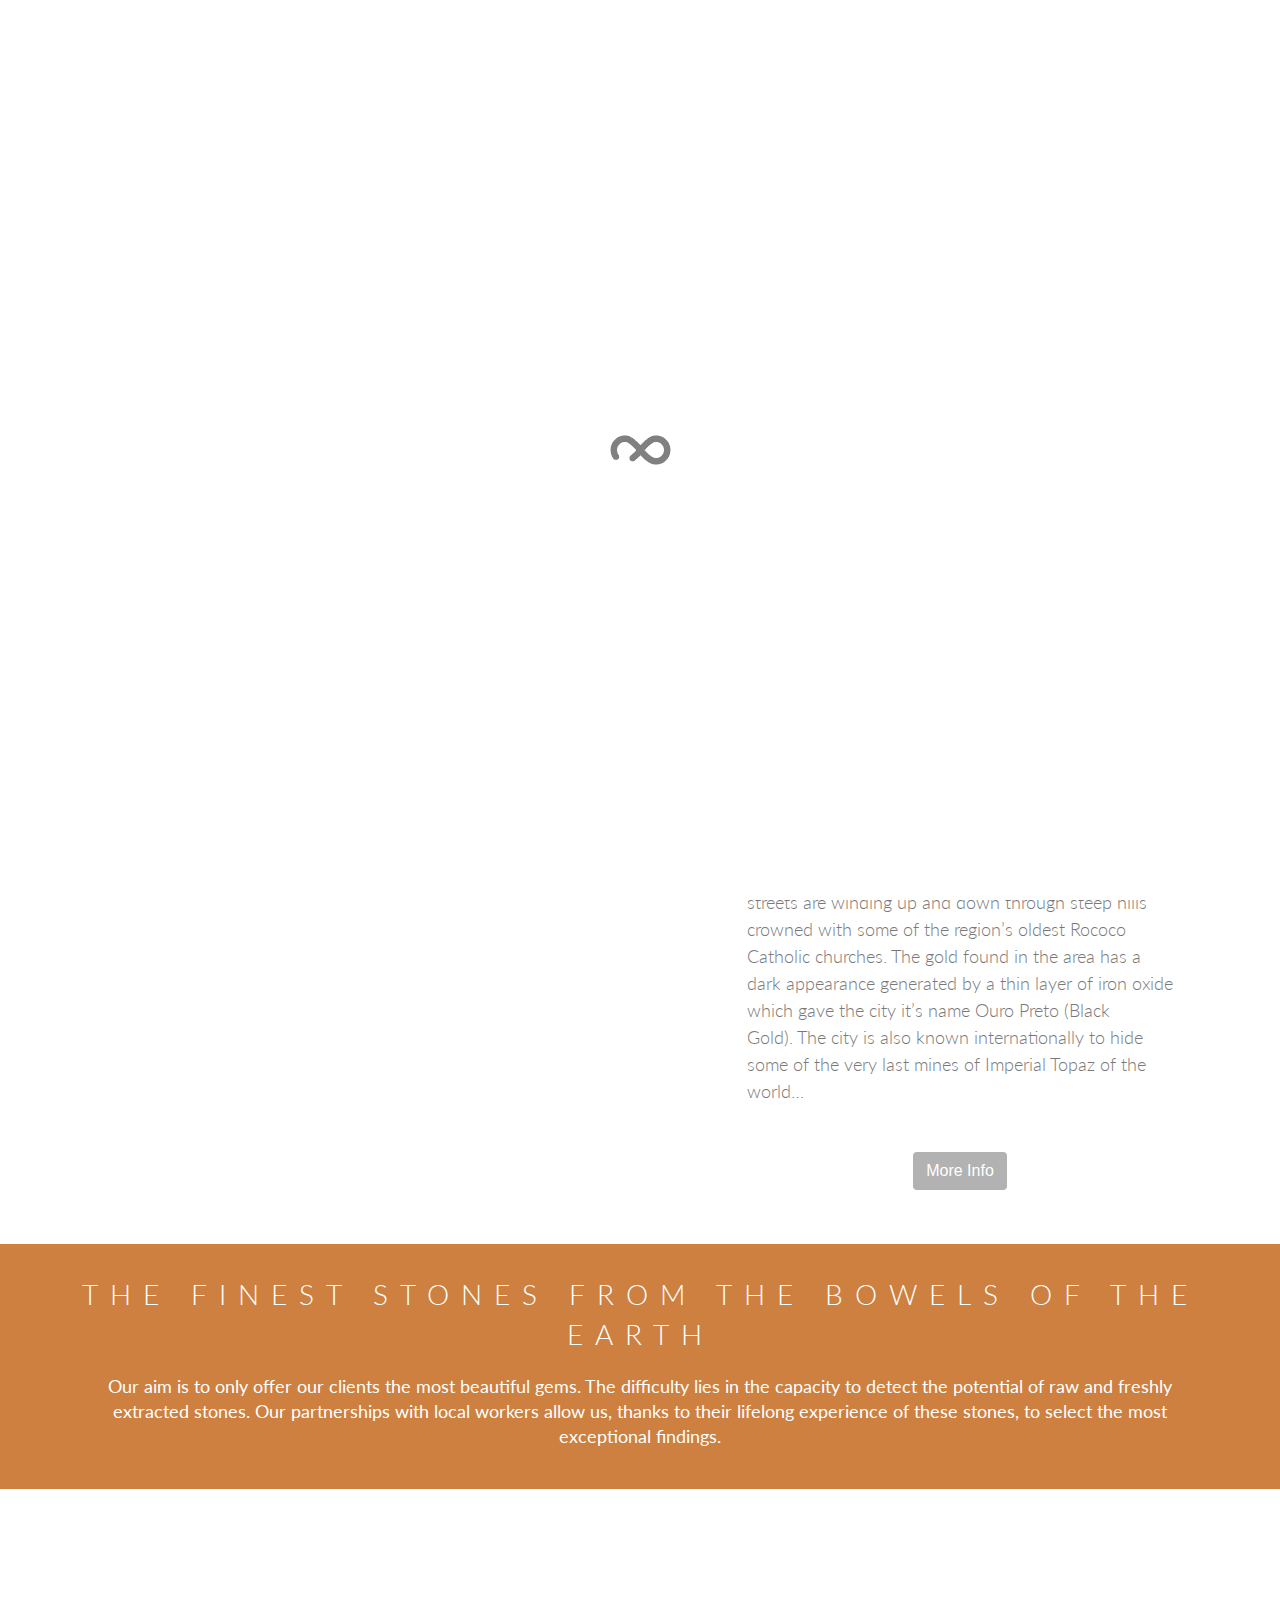
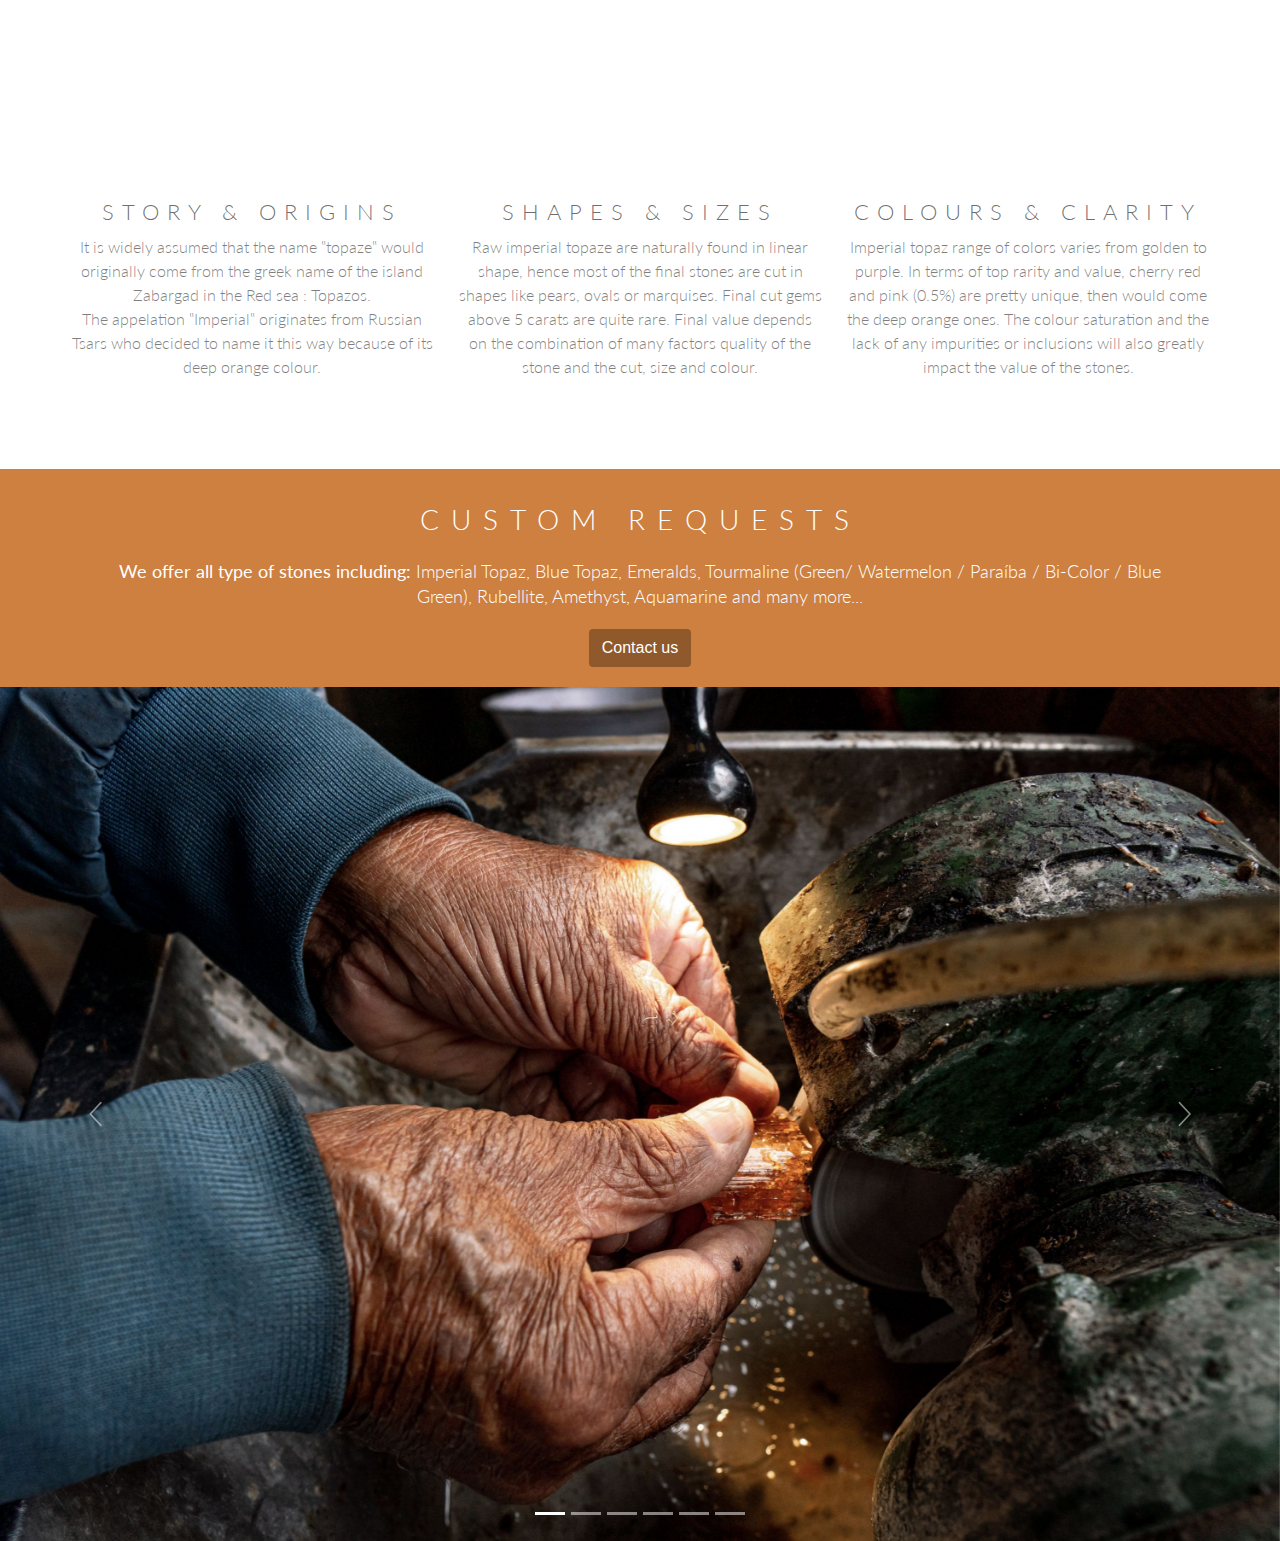
==== commit c4c6d9ac: "fix previous commit" ====
--- a/index.html
+++ b/index.html
@@ -1 +1 @@
-<!doctype html><html lang="en"><head>  <meta charset="utf-8">  <meta name="keywords" content="">  <meta name="description" content="">  <meta name="viewport" content="width=device-width, initial-scale=1.0, viewport-fit=cover"><link rel="canonical" href="https://auraria.fr/"><meta name="robots" content="index, follow">  <link rel="shortcut icon" type="image/png" href="favicon.png">  <link rel="stylesheet" type="text/css" href="./all.css?6285"><link href='https://fonts.googleapis.com/css?family=Lato:100,300,400,700,900&display=swap&subset=latin,latin-ext' rel='stylesheet' type='text/css'>  <title>Home</title>  <!-- Analytics --> <!-- Analytics END -->  </head><body><!-- Preloader --><div id="page-loading-blocs-notifaction" class="page-preloader"></div><!-- Preloader END --><!-- Main container --><div class="page-container">  <!-- bloc-0 --><div class="bloc l-bloc" id="bloc-0"><div class="container none bloc-sm-lg"><div class="row"><div class="col"><nav class="navbar row navbar-expand-md flex-column navbar-dark" role="navigation"><div class="container-fluid flex-column"><a class="navbar-brand link-style mx-auto ltc-burnt-orange " href="#"><img src="img/Mortalink_Triangular_symmetrical_perfectly_cut_sharp_angle_tran_539f4c9c-14c2-49f4-9dc8-3c5835925d85-low_res-scale-6_00x-gigapixel%20copy_preview_rev_1-low_res-scale-6_00x-gigapixel.png" alt="orange_poire_3.25carats 300x300" class="me-2" />Auraria</a><div class="navbar-content-area d-block col-md-3 col-lg-2 col-12"><div class="row"><div class="align-self-center col-4 text-start"><a href="https://www.instagram.com/auraria_europe/" target="_blank"><span class="icon-md fab fa-instagram"></span></a></div><div class="align-self-center col-4 text-center"><a href="mailto:firegems.eu@gmail.com"><span class="float-md-none icon-md ion ion-paper-airplane"></span></a></div><div class="align-self-center col-4 text-end"><a href="tel:0698153214"><span class="float-lg-none icon-md ion ion-android-call"></span></a></div></div></div></div></nav></div></div></div></div><!-- bloc-0 END --><!-- bloc-4 --><div class="bloc bgc-burnt-orange none l-bloc" id="bloc-4"><div class="container bloc-sm bloc-sm-lg"><div class="row"><div class="col"><h2 class="text-lg-center tc-white text-center h2-style mg-sm">ORIGINS</h2><h5 class="text-center  h3-style tc-white mg-sm-md mg-sm"><strong>Our idea to create <strong>Auraria</strong> started in 2020. After many years living in the region of Ouro Preto, Brazil creating bonds with locals working in the extraction of precious stones, we realized that few were actually benefiting from the inequitable commerce made abroad with the result of their hardwork. That&rsquo;s when we decided that a fair system had to be put in place.</strong></h5></div></div></div></div><!-- bloc-4 END --><!-- bloc-2 --><div class="bloc l-bloc full-width-bloc" id="bloc-2"><div class="container bloc-no-padding"><div class="row g-0"><div class="col-md-12 offset-lg--1 col-lg-6"><img src="img/lazyload-ph.png" data-src="img/DSC00692@2x.jpg" class="img-fluid img-protected mx-auto d-block lazyload" alt="DSC00692@2x" /></div><div class="align-self-center offset-md-1 col-md-10 col-sm-10 offset-sm-1 offset-1 col-10 offset-lg-1 col-lg-4"><h6 class="mg-md"><br></h6><h2 class="mg-md h2-ouro-preto-style text-center mg-md-md"><i>OURO PRETO</i></h2><p class="p-style btn-resize-mode mx-auto d-block mg-md text-lg-start">Far inland, hundred of miles from the coast of Brazil, the old mines of gold and gems lie among the valleys of Ouro Preto (UNESCO World Heritage since 1980).&nbsp;The city Ouro Preto is a living memory of the first expeditions to find precious metals and minerals during the 17th century.&nbsp;OP was built on a rocky ground 3.000 feet above the sea level; its stone paved streets are winding up and down through steep hills crowned with some of the region&rsquo;s oldest Rococo Catholic churches.&nbsp;The gold found in the area has a dark appearance generated by a thin layer of iron oxide which gave the city it&rsquo;s name Ouro Preto (Black Gold).&nbsp;The city is also known internationally to hide some of the very last mines of Imperial Topaz of the world…<br><br></p><div class="text-center"><a href="https://artsandculture.google.com/story/historic-town-of-ouro-preto/jwIiKzLZOMHvKg" class="btn btn-d" target="_blank">More Info</a><h5 class="mg-md"><br></h5></div></div></div></div></div><!-- bloc-2 END --><!-- bloc-4 --><div class="bloc bgc-burnt-orange none l-bloc" id="bloc-4"><div class="container none-lg bloc-sm bloc-sm-lg"><div class="row"><div class="col-12 col-11 offset-lg-0 col-lg-12"><h2 class="text-lg-center tc-white mg-md text-center h2-style">THE FINEST STONES FROM THE BOWELS OF THE EARTH</h2><h5 class="mg-md text-center  h3-style tc-white"><strong>Our aim is to only offer our clients the most beautiful gems. The difficulty lies in the capacity to detect the potential of raw and freshly extracted stones. Our partnerships with local workers allow us, thanks to their lifelong experience of these stones, to select the most exceptional findings.</strong><br></h5></div></div></div></div><!-- bloc-4 END --><!-- bloc-5 --><div class="bloc l-bloc" id="bloc-5"><div class="container bloc-lg bloc-md-lg"><div class="row"><div class="col-md-4"><img src="img/lazyload-ph.png" data-src="img/rose_poire_5.00carats-300x300.png" class="img-fluid img-protected mx-auto d-block img-rose-poire-style lazyload" alt="placeholder image" data-srcset="img/rose_poire_5.00carats-480x480.png 2x, img/rose_poire_5.00carats.png 3x" /><h4 class="text-center mg-sm tc-black h4-story-origins-style text-lg-center">STORY &amp; ORIGINS<br></h4><p class="mg-lg p-3-style text-center">It is widely assumed that the name ‟topaze‟ would originally come from the greek name of the island Zabargad in the Red sea : Topazos.<br>The appelation ‟Imperial‟ originates from Russian Tsars who decided to name it this way because of its deep orange colour.<br></p></div><div class="col-md-4"><img src="img/lazyload-ph.png" data-src="img/orange_poire_3.25carats-300x300.png" class="img-fluid img-protected mx-auto d-block img-style lazyload" data-srcset="img/orange_poire_3.25carats-480x480.png 2x, img/orange_poire_3.25carats.png 3x" alt="orange_poire_3.25carats 300x300" /><h4 class="text-center mg-sm tc-black h4-style text-lg-center">SHAPES &amp; SIZES<br></h4><p class="mg-lg p-bloc-1-style text-center">Raw imperial topaze are naturally found in linear shape, hence most of the final stones are cut in shapes like pears, ovals or marquises. Final cut gems above 5 carats are quite rare. Final value depends on the combination of many factors quality of the stone and the cut, size and colour.</p></div><div class="col-md-4"><img src="img/lazyload-ph.png" data-src="img/orange_ovale_7.10carats-300x300.png" class="img-fluid img-protected mx-auto d-block img-orange-ovale-style lazyload" data-srcset="img/orange_ovale_7.10carats-480x480.png 2x, img/orange_ovale_7.10carats.png 3x" alt="orange_ovale_7.10carats 300x300" /><h4 class="text-center mg-sm tc-black h4-bloc-1-style text-lg-center">COLOURS &amp; CLARITY<br></h4><p class="mg-lg p-5-style text-center">Imperial topaz range of colors varies from golden to purple. In terms of top rarity and value, cherry red and pink (0.5%) are pretty unique, then would come the deep orange ones. The colour saturation and the lack of any impurities or inclusions will also greatly impact the value of the stones.</p></div></div></div></div><!-- bloc-5 END --><!-- bloc-7 --><div class="bloc bgc-burnt-orange none l-bloc" id="bloc-7"><div class="container none-lg bloc-sm-lg bloc-sm"><div class="row"><div class="col-12 col-11 offset-lg-0 col-lg-12"><div class="form-group mb-3"><h2 class="text-lg-center tc-white mg-md text-center h2-style">CUSTOM REQUESTS</h2></div><h5 class="mg-md  h3-style tc-white mx-auto d-block text-center"><strong>We offer all type of stones including:</strong> Imperial Topaz, Blue Topaz, Emeralds,&nbsp;Tourmaline (Green/ Watermelon / Paraíba / Bi-Color / Blue Green),&nbsp;Rubellite, Amethyst, Aquamarine and many more...<br></h5><div class="text-center"><a href="mailto:firegems.eu@gmail.com" class="btn btn-d" target="_blank">Contact us</a></div></div></div></div></div><!-- bloc-7 END --><!-- bloc-5 --><div class="bloc full-width-bloc l-bloc" id="bloc-5"><div class="container bloc-no-padding"><div class="row voffset-clear-xs g-0"><div class="col-12"><div id="carousel-10731" class="carousel slide" data-bs-ride="carousel"><ol class="carousel-indicators"><li class="active" data-bs-target="#carousel-23983" data-bs-slide-to="0" data-target="#carousel-10731"></li><li data-bs-target="#carousel-23983" data-bs-slide-to="1" data-target="#carousel-10731"></li><li data-bs-target="#carousel-23983" data-bs-slide-to="2" data-target="#carousel-10731"></li><li data-bs-target="#carousel-10731" data-bs-slide-to="3"></li><li data-bs-target="#carousel-10731" data-bs-slide-to="4"></li><li data-bs-target="#carousel-10731" data-bs-slide-to="5"></li></ol><div class="carousel-inner" role="listbox"><div class="carousel-item img-protected active"><img class="d-inline-block w-100" alt="slide 1" src="img/DSC04364.jpg" /><div class="carousel-caption"></div></div><div class="carousel-item img-protected"><img class="d-inline-block w-100" alt="slide 3" src="img/DSC05087.jpg" /><div class="carousel-caption"></div></div><div class="carousel-item img-protected"><img class="d-inline-block w-100" alt="DSC05053" src="img/DSC05053.jpg" /><div class="carousel-caption"></div></div><div class="carousel-item img-protected"><img class="d-inline-block w-100" alt="DSC00608@2x" src="img/DSC00608@2x.jpg" /><div class="carousel-caption"></div></div><div class="carousel-item img-protected"><img class="d-inline-block w-100" alt="DSC04991" src="img/DSC04991.jpg" /><div class="carousel-caption "></div></div><div class="carousel-item img-protected"><img class="d-inline-block w-100" alt="DSC05070" src="img/DSC04265.jpg" /><div class="carousel-caption "></div></div></div><a class="carousel-nav-controls carousel-control-prev" href="#carousel-10731" role="button" data-bs-slide="prev"><svg width="26" height="26" viewBox="0 0 32 32"><path class="carousel-nav-icon carousel-prev-icon" d="M22,2L9,16,22,30"></path></svg><span class="visually-hidden">Previous</span></a><a class="carousel-nav-controls carousel-control-next" href="#carousel-10731" role="button" data-bs-slide="next"><svg width="26" height="26" viewBox="0 0 32 32"><path class="carousel-nav-icon carousel-next-icon" d="M10.344,2l13,14-13,14"></path></svg><span class="visually-hidden">Next</span></a></div></div></div></div></div><!-- bloc-5 END --><!-- ScrollToTop Button --><a class="bloc-button btn btn-d scrollToTop" onclick="scrollToTarget('1',this)"><svg xmlns="http://www.w3.org/2000/svg" width="22" height="22" viewBox="0 0 32 32"><path class="scroll-to-top-btn-icon" d="M30,22.656l-14-13-14,13"/></svg></a><!-- ScrollToTop Button END--><!-- bloc-4 --><div class="bloc full-width-bloc l-bloc" id="bloc-4"><div class="container bloc-no-padding"><div class="row voffset-clear-xs g-0"><div class="col-12"></div></div></div></div><!-- bloc-4 END --></div><!-- Main container END -->  <!-- Additional JS --><script src="./js/all.js?5282"></script><!-- Additional JS END --></body></html>+<!doctype html><html lang="en"><head>  <meta charset="utf-8">  <meta name="keywords" content="">  <meta name="description" content="">  <meta name="viewport" content="width=device-width, initial-scale=1.0, viewport-fit=cover"><link rel="canonical" href="https://auraria.fr/"><meta name="robots" content="index, follow">  <link rel="shortcut icon" type="image/png" href="favicon.png">  <link rel="stylesheet" type="text/css" href="./all.css?4241"><link href='https://fonts.googleapis.com/css?family=Lato:100,300,400,700,900&display=swap&subset=latin,latin-ext' rel='stylesheet' type='text/css'>  <title>Auraria</title>  <!-- Analytics --> <!-- Analytics END -->  </head><body><!-- Preloader --><div id="page-loading-blocs-notifaction" class="page-preloader"></div><!-- Preloader END --><!-- Main container --><div class="page-container">  <!-- bloc-0 --><div class="bloc l-bloc" id="bloc-0"><div class="container none bloc-sm-lg"><div class="row"><div class="col"><nav class="navbar row navbar-expand-md flex-column navbar-dark" role="navigation"><div class="container-fluid flex-column"><a class="navbar-brand link-style mx-auto ltc-burnt-orange scroll-fx-down-out scroll-fx-in-fade " href="#"><img src="img/AURARIA%20COLOR%20-%20TRANSPARENT%20-%20PNG.png" alt="logo" /></a></div></nav></div></div></div></div><!-- bloc-0 END --><!-- bloc-4 --><div class="bloc bgc-burnt-orange none l-bloc" id="bloc-4"><div class="container bloc-sm bloc-sm-lg"><div class="row"><div class="col"><h2 class="text-lg-center tc-white text-center h2-style mg-sm">ORIGINS</h2><h5 class="text-center  h3-style tc-white mg-sm-md mg-sm"><strong>Our idea to create <strong>Auraria</strong> started in 2020. After many years living in the region of Ouro Preto, Brazil creating bonds with locals working in the extraction of precious stones, we realized that few were actually benefiting from the inequitable commerce made abroad with the result of their hardwork. That&rsquo;s when we decided that a fair system had to be put in place.</strong></h5></div></div></div></div><!-- bloc-4 END --><!-- bloc-2 --><div class="bloc l-bloc full-width-bloc" id="bloc-2"><div class="container bloc-no-padding"><div class="row g-0"><div class="col-md-12 offset-lg--1 col-lg-6"><img src="img/lazyload-ph.png" data-src="img/DSC00692@2x.jpg" class="img-fluid img-protected mx-auto d-block lazyload" alt="DSC00692@2x" /></div><div class="align-self-center offset-md-1 col-md-10 col-sm-10 offset-sm-1 offset-1 col-10 offset-lg-1 col-lg-4"><h6 class="mg-md"><br></h6><h2 class="mg-md h2-ouro-preto-style text-center mg-md-md"><i>OURO PRETO</i></h2><p class="p-style btn-resize-mode mx-auto d-block mg-md text-lg-start">Far inland, hundred of miles from the coast of Brazil, the old mines of gold and gems lie among the valleys of Ouro Preto (UNESCO World Heritage since 1980).&nbsp;The city Ouro Preto is a living memory of the first expeditions to find precious metals and minerals during the 17th century.&nbsp;OP was built on a rocky ground 3.000 feet above the sea level; its stone paved streets are winding up and down through steep hills crowned with some of the region&rsquo;s oldest Rococo Catholic churches.&nbsp;The gold found in the area has a dark appearance generated by a thin layer of iron oxide which gave the city it&rsquo;s name Ouro Preto (Black Gold).&nbsp;The city is also known internationally to hide some of the very last mines of Imperial Topaz of the world…<br><br></p><div class="text-center"><a href="https://artsandculture.google.com/story/historic-town-of-ouro-preto/jwIiKzLZOMHvKg" class="btn btn-d" target="_blank">More Info</a><h5 class="mg-md"><br></h5></div></div></div></div></div><!-- bloc-2 END --><!-- bloc-4 --><div class="bloc bgc-burnt-orange none l-bloc" id="bloc-4"><div class="container none-lg bloc-sm bloc-sm-lg"><div class="row"><div class="col-12 col-11 offset-lg-0 col-lg-12"><h2 class="text-lg-center tc-white mg-md text-center h2-style">THE FINEST STONES FROM THE BOWELS OF THE EARTH</h2><h5 class="mg-md text-center  h3-style tc-white"><strong>Our aim is to only offer our clients the most beautiful gems. The difficulty lies in the capacity to detect the potential of raw and freshly extracted stones. Our partnerships with local workers allow us, thanks to their lifelong experience of these stones, to select the most exceptional findings.</strong><br></h5></div></div></div></div><!-- bloc-4 END --><!-- bloc-5 --><div class="bloc l-bloc" id="bloc-5"><div class="container bloc-lg bloc-md-lg"><div class="row"><div class="col-md-4"><img src="img/lazyload-ph.png" data-src="img/rose_poire_5.00carats-300x300.png" class="img-fluid img-protected mx-auto d-block img-rose-poire-style lazyload" alt="placeholder image" data-srcset="img/rose_poire_5.00carats-480x480.png 2x, img/rose_poire_5.00carats.png 3x" /><h4 class="text-center mg-sm tc-black h4-story-origins-style text-lg-center">STORY &amp; ORIGINS<br></h4><p class="mg-lg p-3-style text-center">It is widely assumed that the name ‟topaze‟ would originally come from the greek name of the island Zabargad in the Red sea : Topazos.<br>The appelation ‟Imperial‟ originates from Russian Tsars who decided to name it this way because of its deep orange colour.<br></p></div><div class="col-md-4"><img src="img/lazyload-ph.png" data-src="img/orange_poire_3.25carats-300x300.png" class="img-fluid img-protected mx-auto d-block img-style lazyload" data-srcset="img/orange_poire_3.25carats-480x480.png 2x, img/orange_poire_3.25carats.png 3x" alt="orange_poire_3.25carats 300x300" /><h4 class="text-center mg-sm tc-black h4-style text-lg-center">SHAPES &amp; SIZES<br></h4><p class="mg-lg p-bloc-1-style text-center">Raw imperial topaze are naturally found in linear shape, hence most of the final stones are cut in shapes like pears, ovals or marquises. Final cut gems above 5 carats are quite rare. Final value depends on the combination of many factors quality of the stone and the cut, size and colour.</p></div><div class="col-md-4"><img src="img/lazyload-ph.png" data-src="img/orange_ovale_7.10carats-300x300.png" class="img-fluid img-protected mx-auto d-block img-orange-ovale-style lazyload" data-srcset="img/orange_ovale_7.10carats-480x480.png 2x, img/orange_ovale_7.10carats.png 3x" alt="orange_ovale_7.10carats 300x300" /><h4 class="text-center mg-sm tc-black h4-bloc-1-style text-lg-center">COLOURS &amp; CLARITY<br></h4><p class="mg-lg p-5-style text-center">Imperial topaz range of colors varies from golden to purple. In terms of top rarity and value, cherry red and pink (0.5%) are pretty unique, then would come the deep orange ones. The colour saturation and the lack of any impurities or inclusions will also greatly impact the value of the stones.</p></div></div></div></div><!-- bloc-5 END --><!-- bloc-7 --><div class="bloc bgc-burnt-orange none l-bloc" id="bloc-7"><div class="container none-lg bloc-sm-lg bloc-sm"><div class="row"><div class="col-12 col-11 offset-lg-0 col-lg-12"><div class="form-group mb-3"><h2 class="text-lg-center tc-white mg-md text-center h2-style">CUSTOM REQUESTS</h2></div><h5 class="mg-md  h3-style tc-white mx-auto d-block text-center"><strong>We offer all type of stones including:</strong> Imperial Topaz, Blue Topaz, Emeralds,&nbsp;Tourmaline (Green/ Watermelon / Paraíba / Bi-Color / Blue Green),&nbsp;Rubellite, Amethyst, Aquamarine and many more...<br></h5><div class="text-center"><a href="mailto:firegems.eu@gmail.com" class="btn btn-d" target="_blank">Contact us</a></div></div></div></div></div><!-- bloc-7 END --><!-- bloc-5 --><div class="bloc full-width-bloc l-bloc" id="bloc-5"><div class="container bloc-no-padding"><div class="row voffset-clear-xs g-0"><div class="col-12"><div id="carousel-10731" class="carousel slide" data-bs-ride="carousel"><ol class="carousel-indicators"><li class="active" data-bs-target="#carousel-23983" data-bs-slide-to="0" data-target="#carousel-10731"></li><li data-bs-target="#carousel-23983" data-bs-slide-to="1" data-target="#carousel-10731"></li><li data-bs-target="#carousel-23983" data-bs-slide-to="2" data-target="#carousel-10731"></li><li data-bs-target="#carousel-10731" data-bs-slide-to="3"></li><li data-bs-target="#carousel-10731" data-bs-slide-to="4"></li><li data-bs-target="#carousel-10731" data-bs-slide-to="5"></li></ol><div class="carousel-inner" role="listbox"><div class="carousel-item img-protected active"><img class="d-inline-block w-100" alt="slide 1" src="img/DSC04364.jpg" /><div class="carousel-caption"></div></div><div class="carousel-item img-protected"><img class="d-inline-block w-100" alt="slide 3" src="img/DSC05087.jpg" /><div class="carousel-caption"></div></div><div class="carousel-item img-protected"><img class="d-inline-block w-100" alt="DSC05053" src="img/DSC05053.jpg" /><div class="carousel-caption"></div></div><div class="carousel-item img-protected"><img class="d-inline-block w-100" alt="DSC00608@2x" src="img/DSC00608@2x.jpg" /><div class="carousel-caption"></div></div><div class="carousel-item img-protected"><img class="d-inline-block w-100" alt="DSC04991" src="img/DSC04991.jpg" /><div class="carousel-caption "></div></div><div class="carousel-item img-protected"><img class="d-inline-block w-100" alt="DSC05070" src="img/DSC04265.jpg" /><div class="carousel-caption "></div></div></div><a class="carousel-nav-controls carousel-control-prev" href="#carousel-10731" role="button" data-bs-slide="prev"><svg width="26" height="26" viewBox="0 0 32 32"><path class="carousel-nav-icon carousel-prev-icon" d="M22,2L9,16,22,30"></path></svg><span class="visually-hidden">Previous</span></a><a class="carousel-nav-controls carousel-control-next" href="#carousel-10731" role="button" data-bs-slide="next"><svg width="26" height="26" viewBox="0 0 32 32"><path class="carousel-nav-icon carousel-next-icon" d="M10.344,2l13,14-13,14"></path></svg><span class="visually-hidden">Next</span></a></div></div></div></div></div><!-- bloc-5 END --><!-- ScrollToTop Button --><a class="bloc-button btn btn-d scrollToTop" onclick="scrollToTarget('1',this)"><svg xmlns="http://www.w3.org/2000/svg" width="22" height="22" viewBox="0 0 32 32"><path class="scroll-to-top-btn-icon" d="M30,22.656l-14-13-14,13"/></svg></a><!-- ScrollToTop Button END--><!-- bloc-4 --><div class="bloc full-width-bloc l-bloc" id="bloc-4"><div class="container bloc-no-padding"><div class="row voffset-clear-xs g-0"><div class="col-12"></div></div></div></div><!-- bloc-4 END --></div><!-- Main container END -->  <!-- Additional JS --><script src="./js/all.js?3541"></script><!-- Additional JS END --></body></html>--- a/all.css
+++ b/all.css
@@ -8,20 +8,4 @@
 	Auraria
 	Built with Blocs
 -----------------------------------------------------------------------------------*/
-body{margin:0;padding:0;  background:#FFFFFF;  overflow-x:hidden;  -webkit-font-smoothing: antialiased;  -moz-osx-font-smoothing: grayscale;}.page-container{overflow: hidden;} a,button{transition: background .3s ease-in-out;outline: none!important;} a:hover{text-decoration: none; cursor:pointer;}.page-preloader{position: fixed;top: 0;bottom: 0;width: 100%;z-index:100000;background:#FFFFFF url("img/pageload-spinner.gif") no-repeat center center;animation-name: preloader-fade;animation-delay: 2s;animation-duration: 0.5s;animation-fill-mode: both;}.preloader-complete{animation-delay:0.1s;}@keyframes preloader-fade {0% {opacity: 1;visibility: visible;}100% {opacity: 0;visibility: hidden;}}.bloc{width:100%;clear:both;background: 50% 50% no-repeat;padding:0 20px;-webkit-background-size: cover;-moz-background-size: cover;-o-background-size: cover;background-size: cover;position:relative;display:flex;}.bloc .container{padding-left:0;padding-right:0;position:relative;}.bloc-lg{padding:100px 20px;}.bloc-sm{padding:20px;}.full-width-bloc{padding-left:0;padding-right:0;}.full-width-bloc .row{margin-left:0;margin-right:0;}.full-width-bloc .container{width:100%;max-width:100%!important;}.full-width-bloc .carousel img{width:100%;height:auto;}.d-bloc .card,.l-bloc{color:rgba(0,0,0,.5);}.d-bloc .card button:hover,.l-bloc button:hover{color:rgba(0,0,0,.7);}.l-bloc .icon-round,.l-bloc .icon-square,.l-bloc .icon-rounded,.l-bloc .icon-semi-rounded-a,.l-bloc .icon-semi-rounded-b{border-color:rgba(0,0,0,.7);}.d-bloc .card .divider-h span,.l-bloc .divider-h span{border-color:rgba(0,0,0,.1);}.d-bloc .card .a-btn,.l-bloc .a-btn,.l-bloc .navbar a,.l-bloc a .icon-sm, .l-bloc a .icon-md, .l-bloc a .icon-lg, .l-bloc a .icon-xl, .l-bloc h1 a, .l-bloc h2 a, .l-bloc h3 a, .l-bloc h4 a, .l-bloc h5 a, .l-bloc h6 a, .l-bloc p a{color:rgba(0,0,0,.6);}.d-bloc .card .a-btn:hover,.l-bloc .a-btn:hover,.l-bloc .navbar a:hover, .l-bloc a:hover .icon-sm, .l-bloc a:hover .icon-md, .l-bloc a:hover .icon-lg, .l-bloc a:hover .icon-xl, .l-bloc h1 a:hover, .l-bloc h2 a:hover, .l-bloc h3 a:hover, .l-bloc h4 a:hover, .l-bloc h5 a:hover, .l-bloc h6 a:hover, .l-bloc p a:hover{color:rgba(0,0,0,1);}.l-bloc .navbar-toggle .icon-bar{color:rgba(0,0,0,.6);}.d-bloc .card .btn-wire,.d-bloc .card .btn-wire:hover,.l-bloc .btn-wire,.l-bloc .btn-wire:hover{color:rgba(0,0,0,.7);border-color:rgba(0,0,0,.3);}.navbar-dark .nav .dropdown-menu .nav-link{color: rgb(64, 64, 64);}.dropdown-menu .dropdown-menu{border:none}@media (min-width:576px){.navbar-expand-sm .dropdown-menu .dropdown-menu{border:1px solid rgba(0,0,0,.15);position:absolute;left:100%;top:-7px}.navbar-expand-sm .dropdown-menu .submenu-left{right:100%;left:auto}}@media (min-width:768px){.navbar-expand-md .dropdown-menu .dropdown-menu{border:1px solid rgba(0,0,0,.15);border:1px solid rgba(0,0,0,.15);position:absolute;left:100%;top:-7px}.navbar-expand-md .dropdown-menu .submenu-left{right:100%;left:auto}}@media (min-width:992px){.navbar-expand-lg .dropdown-menu .dropdown-menu{border:1px solid rgba(0,0,0,.15);position:absolute;left:100%;top:-7px}.navbar-expand-lg .dropdown-menu .submenu-left{right:100%;left:auto}}.mg-sm{margin-top:10px;margin-bottom:5px;}.mg-md{margin-top:10px;margin-bottom:20px;}.mg-lg{margin-top:10px;margin-bottom:40px;}.btn-d,.btn-d:hover,.btn-d:focus{color:#FFF;background:rgba(0,0,0,.3);}button{outline: none!important;}.icon-md{font-size:30px!important;}.card-columns .card {margin-bottom: 0.75rem;}@media (min-width: 576px) {.card-columns {-webkit-column-count: 3;-moz-column-count: 3;column-count: 3;-webkit-column-gap: 1.25rem;-moz-column-gap: 1.25rem;column-gap: 1.25rem;orphans: 1;widows: 1;}.card-columns .card {display: inline-block;width: 100%;}}.carousel-nav-icon{fill: none;stroke: #fff;stroke-width: 2px;fill-rule: evenodd;stroke-linecap:round;}.scrollToTop{width:36px;height:36px;padding:5px;position:fixed;bottom:20px;right:20px;opacity:0;z-index:999;transition: all .3s ease-in-out;pointer-events:none;}.showScrollTop{opacity: 1;pointer-events:all;}.scroll-to-top-btn-icon{fill: none;stroke: #fff;stroke-width: 2px;fill-rule: evenodd;stroke-linecap:round;}h1,h2,h3,h4,h5,h6,p,label,.btn,a{font-family:"Helvetica";}.container{max-width:1140px;}.img-style{width:250px;height:250px;}.img-rose-poire-style{width:250px;height:250px;}.link-style{font-size:90px;font-family:Lato;font-weight:300;width:30vw;line-height:90px;text-align:center;text-decoration:none;text-transform:capitalize;font-style:italic;height:100%;min-width:100%;letter-spacing:20px;margin:30px 30px 30px 30px;}.h3-style{width:100%;font-family:"Lato";font-weight:300;font-size:18px;line-height:25px;}.navbar-brand img{width:100px;height:100px;}.img-orange-ovale-style{width:250px;height:250px;}.container-div-style{width:100%;border-style:_popUpItemAction:;}.p-style{width:100%;height:100%;font-family:Lato;font-weight:300;color:#797979!important;font-size:18px;text-align:center;}.h5-ouro-preto-style{font-family:Lato;font-weight:300;}.h2-ouro-preto-style{font-family:Lato;font-weight:300;font-size:28px;letter-spacing:10px;color:#797979!important;}.p-bloc-1-style{font-family:Lato;font-weight:300;}.h4-style{font-family:Lato;font-weight:300;letter-spacing:8px;font-size:22px;}.h4-story-origins-style{font-family:Lato;font-weight:300;letter-spacing:8px;font-size:22px;}.p-3-style{font-family:Lato;font-weight:300;}.p-5-style{font-family:Lato;font-weight:300;}.h4-bloc-1-style{font-family:Lato;font-weight:300;letter-spacing:8px;font-size:22px;}.text-span-style{font-weight:bold;}.h1-style{font-family:Lato;font-weight:300;font-size:29px;color:rgba(188,86,0,0.80)!important;letter-spacing:10px;}.h2-style{font-family:"Lato";font-weight:300;letter-spacing:12px;line-height:40px;font-size:28px;}.h2-bloc-4-style{font-family:"Lato";font-weight:300;}.img-dsc006-style{width:1200px;height:720px;}.bgc-burnt-orange{background-color:rgba(188,86,0,0.75);}.tc-white{color:#FFFFFF!important;}.tc-black{color:rgba(0,0,0,0.58)!important;}.ltc-burnt-orange{color:rgba(188,86,0,0.75)!important;}.ltc-burnt-orange:hover{color:#964500!important;}@media (min-width: 576px) {  .bloc-xxl-sm{padding:200px 20px;}  .bloc-xl-sm{padding:150px 20px;}  .bloc-lg-sm{padding:100px 20px;}  .bloc-md-sm{padding:50px 20px;}  .bloc-sm-sm{padding:20px;}  .bloc-no-padding-sm{padding:0 20px;}}@media (min-width: 768px) {  .bloc-xxl-md{padding:200px 20px;}  .bloc-xl-md{padding:150px 20px;}  .bloc-lg-md{padding:100px 20px;}  .bloc-md-md{padding:50px 20px;}  .bloc-sm-md{padding:20px 20px;}  .bloc-no-padding-md{padding:0 20px;}}@media (min-width: 992px) {  .bloc-xxl-lg{padding:200px 20px;}  .bloc-xl-lg{padding:150px 20px;}  .bloc-lg-lg{padding:100px 20px;}  .bloc-md-lg{padding:50px 20px;}  .bloc-sm-lg{padding:20px;}  .bloc-no-padding-lg{padding:0 20px;}}@media (max-width: 1024px){  .bloc.full-width-bloc, .bloc-tile-2.full-width-bloc .container, .bloc-tile-3.full-width-bloc .container, .bloc-tile-4.full-width-bloc .container{ padding-left: 0;   padding-right: 0;  }}@media (max-width: 991px){  .container{width:100%;}  .bloc{padding-left: constant(safe-area-inset-left);padding-right: constant(safe-area-inset-right);}   .bloc-group, .bloc-group .bloc{display:block;width:100%;}}@media (max-width: 767px){  .bloc-tile-2 .container, .bloc-tile-3 .container, .bloc-tile-4 .container{ padding-left:0;padding-right:0;  }  .btn-dwn{   display:none;   }  .voffset{ margin-top:5px;  }  .voffset-md{ margin-top:20px;  }  .voffset-lg{ margin-top:30px;  }  form{ padding:5px;  }  .close-lightbox{ display:inline-block;  }  .blocsapp-device-iphone5{ background-size: 216px 425px; padding-top:60px; width:216px; height:425px;  }  .blocsapp-device-iphone5 img{ width: 180px; height: 320px;  }}@media (max-width: 991px){.p-style{font-family:Lato;font-weight:300;}.h5-ouro-preto-style{font-family:Lato;font-weight:300;}.mg-sm-md{margin-top:10px;margin-bottom:5px;}.mg-md-md{margin-top:10px;margin-bottom:20px;}}@media (max-width: 767px){.text-right{}.text-left{}.text-center{}.link-company-style{font-size:80px;text-overflow:ellipsis;}.link-style{font-size:65px;}}@media (max-width: 575px){.footer-link{text-align:center;}.link-style{line-height:10px;width:100%;min-height:100%;letter-spacing:6px;font-size:40px;margin:30px 30px 30px 30px;}.link-company-style{font-size:80px;}.navbar-brand img{width:50px;height:50px;}}
-/*!
- * Font Awesome Free 5.15.1 by @fontawesome - https://fontawesome.com
- * License - https://fontawesome.com/license/free (Icons: CC BY 4.0, Fonts: SIL OFL 1.1, Code: MIT License)
- */
-.fa,.fab,.fad,.fal,.far,.fas{-moz-osx-font-smoothing:grayscale;-webkit-font-smoothing:antialiased;display:inline-block;font-style:normal;font-variant:normal;text-rendering:auto;line-height:1}.fa-lg{font-size:1.33333em;line-height:.75em;vertical-align:-.0667em}.fa-xs{font-size:.75em}.fa-sm{font-size:.875em}.fa-1x{font-size:1em}.fa-2x{font-size:2em}.fa-3x{font-size:3em}.fa-4x{font-size:4em}.fa-5x{font-size:5em}.fa-6x{font-size:6em}.fa-7x{font-size:7em}.fa-8x{font-size:8em}.fa-9x{font-size:9em}.fa-10x{font-size:10em}.fa-fw{text-align:center;width:1.25em}.fa-ul{list-style-type:none;margin-left:2.5em;padding-left:0}.fa-ul>li{position:relative}.fa-li{left:-2em;position:absolute;text-align:center;width:2em;line-height:inherit}.fa-border{border:.08em solid #eee;border-radius:.1em;padding:.2em .25em .15em}.fa-pull-left{float:left}.fa-pull-right{float:right}.fa.fa-pull-left,.fab.fa-pull-left,.fal.fa-pull-left,.far.fa-pull-left,.fas.fa-pull-left{margin-right:.3em}.fa.fa-pull-right,.fab.fa-pull-right,.fal.fa-pull-right,.far.fa-pull-right,.fas.fa-pull-right{margin-left:.3em}.fa-spin{-webkit-animation:fa-spin 2s linear infinite;animation:fa-spin 2s linear infinite}.fa-pulse{-webkit-animation:fa-spin 1s steps(8) infinite;animation:fa-spin 1s steps(8) infinite}@-webkit-keyframes fa-spin{0%{-webkit-transform:rotate(0deg);transform:rotate(0deg)}to{-webkit-transform:rotate(1turn);transform:rotate(1turn)}}@keyframes fa-spin{0%{-webkit-transform:rotate(0deg);transform:rotate(0deg)}to{-webkit-transform:rotate(1turn);transform:rotate(1turn)}}.fa-rotate-90{-ms-filter:"progid:DXImageTransform.Microsoft.BasicImage(rotation=1)";-webkit-transform:rotate(90deg);transform:rotate(90deg)}.fa-rotate-180{-ms-filter:"progid:DXImageTransform.Microsoft.BasicImage(rotation=2)";-webkit-transform:rotate(180deg);transform:rotate(180deg)}.fa-rotate-270{-ms-filter:"progid:DXImageTransform.Microsoft.BasicImage(rotation=3)";-webkit-transform:rotate(270deg);transform:rotate(270deg)}.fa-flip-horizontal{-ms-filter:"progid:DXImageTransform.Microsoft.BasicImage(rotation=0, mirror=1)";-webkit-transform:scaleX(-1);transform:scaleX(-1)}.fa-flip-vertical{-webkit-transform:scaleY(-1);transform:scaleY(-1)}.fa-flip-both,.fa-flip-horizontal.fa-flip-vertical,.fa-flip-vertical{-ms-filter:"progid:DXImageTransform.Microsoft.BasicImage(rotation=2, mirror=1)"}.fa-flip-both,.fa-flip-horizontal.fa-flip-vertical{-webkit-transform:scale(-1);transform:scale(-1)}:root .fa-flip-both,:root .fa-flip-horizontal,:root .fa-flip-vertical,:root .fa-rotate-90,:root .fa-rotate-180,:root .fa-rotate-270{-webkit-filter:none;filter:none}.fa-stack{display:inline-block;height:2em;line-height:2em;position:relative;vertical-align:middle;width:2.5em}.fa-stack-1x,.fa-stack-2x{left:0;position:absolute;text-align:center;width:100%}.fa-stack-1x{line-height:inherit}.fa-stack-2x{font-size:2em}.fa-inverse{color:#fff}.fa-500px:before{content:"\f26e"}.fa-accessible-icon:before{content:"\f368"}.fa-accusoft:before{content:"\f369"}.fa-acquisitions-incorporated:before{content:"\f6af"}.fa-ad:before{content:"\f641"}.fa-address-book:before{content:"\f2b9"}.fa-address-card:before{content:"\f2bb"}.fa-adjust:before{content:"\f042"}.fa-adn:before{content:"\f170"}.fa-adversal:before{content:"\f36a"}.fa-affiliatetheme:before{content:"\f36b"}.fa-air-freshener:before{content:"\f5d0"}.fa-airbnb:before{content:"\f834"}.fa-algolia:before{content:"\f36c"}.fa-align-center:before{content:"\f037"}.fa-align-justify:before{content:"\f039"}.fa-align-left:before{content:"\f036"}.fa-align-right:before{content:"\f038"}.fa-alipay:before{content:"\f642"}.fa-allergies:before{content:"\f461"}.fa-amazon:before{content:"\f270"}.fa-amazon-pay:before{content:"\f42c"}.fa-ambulance:before{content:"\f0f9"}.fa-american-sign-language-interpreting:before{content:"\f2a3"}.fa-amilia:before{content:"\f36d"}.fa-anchor:before{content:"\f13d"}.fa-android:before{content:"\f17b"}.fa-angellist:before{content:"\f209"}.fa-angle-double-down:before{content:"\f103"}.fa-angle-double-left:before{content:"\f100"}.fa-angle-double-right:before{content:"\f101"}.fa-angle-double-up:before{content:"\f102"}.fa-angle-down:before{content:"\f107"}.fa-angle-left:before{content:"\f104"}.fa-angle-right:before{content:"\f105"}.fa-angle-up:before{content:"\f106"}.fa-angry:before{content:"\f556"}.fa-angrycreative:before{content:"\f36e"}.fa-angular:before{content:"\f420"}.fa-ankh:before{content:"\f644"}.fa-app-store:before{content:"\f36f"}.fa-app-store-ios:before{content:"\f370"}.fa-apper:before{content:"\f371"}.fa-apple:before{content:"\f179"}.fa-apple-alt:before{content:"\f5d1"}.fa-apple-pay:before{content:"\f415"}.fa-archive:before{content:"\f187"}.fa-archway:before{content:"\f557"}.fa-arrow-alt-circle-down:before{content:"\f358"}.fa-arrow-alt-circle-left:before{content:"\f359"}.fa-arrow-alt-circle-right:before{content:"\f35a"}.fa-arrow-alt-circle-up:before{content:"\f35b"}.fa-arrow-circle-down:before{content:"\f0ab"}.fa-arrow-circle-left:before{content:"\f0a8"}.fa-arrow-circle-right:before{content:"\f0a9"}.fa-arrow-circle-up:before{content:"\f0aa"}.fa-arrow-down:before{content:"\f063"}.fa-arrow-left:before{content:"\f060"}.fa-arrow-right:before{content:"\f061"}.fa-arrow-up:before{content:"\f062"}.fa-arrows-alt:before{content:"\f0b2"}.fa-arrows-alt-h:before{content:"\f337"}.fa-arrows-alt-v:before{content:"\f338"}.fa-artstation:before{content:"\f77a"}.fa-assistive-listening-systems:before{content:"\f2a2"}.fa-asterisk:before{content:"\f069"}.fa-asymmetrik:before{content:"\f372"}.fa-at:before{content:"\f1fa"}.fa-atlas:before{content:"\f558"}.fa-atlassian:before{content:"\f77b"}.fa-atom:before{content:"\f5d2"}.fa-audible:before{content:"\f373"}.fa-audio-description:before{content:"\f29e"}.fa-autoprefixer:before{content:"\f41c"}.fa-avianex:before{content:"\f374"}.fa-aviato:before{content:"\f421"}.fa-award:before{content:"\f559"}.fa-aws:before{content:"\f375"}.fa-baby:before{content:"\f77c"}.fa-baby-carriage:before{content:"\f77d"}.fa-backspace:before{content:"\f55a"}.fa-backward:before{content:"\f04a"}.fa-bacon:before{content:"\f7e5"}.fa-bacteria:before{content:"\e059"}.fa-bacterium:before{content:"\e05a"}.fa-bahai:before{content:"\f666"}.fa-balance-scale:before{content:"\f24e"}.fa-balance-scale-left:before{content:"\f515"}.fa-balance-scale-right:before{content:"\f516"}.fa-ban:before{content:"\f05e"}.fa-band-aid:before{content:"\f462"}.fa-bandcamp:before{content:"\f2d5"}.fa-barcode:before{content:"\f02a"}.fa-bars:before{content:"\f0c9"}.fa-baseball-ball:before{content:"\f433"}.fa-basketball-ball:before{content:"\f434"}.fa-bath:before{content:"\f2cd"}.fa-battery-empty:before{content:"\f244"}.fa-battery-full:before{content:"\f240"}.fa-battery-half:before{content:"\f242"}.fa-battery-quarter:before{content:"\f243"}.fa-battery-three-quarters:before{content:"\f241"}.fa-battle-net:before{content:"\f835"}.fa-bed:before{content:"\f236"}.fa-beer:before{content:"\f0fc"}.fa-behance:before{content:"\f1b4"}.fa-behance-square:before{content:"\f1b5"}.fa-bell:before{content:"\f0f3"}.fa-bell-slash:before{content:"\f1f6"}.fa-bezier-curve:before{content:"\f55b"}.fa-bible:before{content:"\f647"}.fa-bicycle:before{content:"\f206"}.fa-biking:before{content:"\f84a"}.fa-bimobject:before{content:"\f378"}.fa-binoculars:before{content:"\f1e5"}.fa-biohazard:before{content:"\f780"}.fa-birthday-cake:before{content:"\f1fd"}.fa-bitbucket:before{content:"\f171"}.fa-bitcoin:before{content:"\f379"}.fa-bity:before{content:"\f37a"}.fa-black-tie:before{content:"\f27e"}.fa-blackberry:before{content:"\f37b"}.fa-blender:before{content:"\f517"}.fa-blender-phone:before{content:"\f6b6"}.fa-blind:before{content:"\f29d"}.fa-blog:before{content:"\f781"}.fa-blogger:before{content:"\f37c"}.fa-blogger-b:before{content:"\f37d"}.fa-bluetooth:before{content:"\f293"}.fa-bluetooth-b:before{content:"\f294"}.fa-bold:before{content:"\f032"}.fa-bolt:before{content:"\f0e7"}.fa-bomb:before{content:"\f1e2"}.fa-bone:before{content:"\f5d7"}.fa-bong:before{content:"\f55c"}.fa-book:before{content:"\f02d"}.fa-book-dead:before{content:"\f6b7"}.fa-book-medical:before{content:"\f7e6"}.fa-book-open:before{content:"\f518"}.fa-book-reader:before{content:"\f5da"}.fa-bookmark:before{content:"\f02e"}.fa-bootstrap:before{content:"\f836"}.fa-border-all:before{content:"\f84c"}.fa-border-none:before{content:"\f850"}.fa-border-style:before{content:"\f853"}.fa-bowling-ball:before{content:"\f436"}.fa-box:before{content:"\f466"}.fa-box-open:before{content:"\f49e"}.fa-box-tissue:before{content:"\e05b"}.fa-boxes:before{content:"\f468"}.fa-braille:before{content:"\f2a1"}.fa-brain:before{content:"\f5dc"}.fa-bread-slice:before{content:"\f7ec"}.fa-briefcase:before{content:"\f0b1"}.fa-briefcase-medical:before{content:"\f469"}.fa-broadcast-tower:before{content:"\f519"}.fa-broom:before{content:"\f51a"}.fa-brush:before{content:"\f55d"}.fa-btc:before{content:"\f15a"}.fa-buffer:before{content:"\f837"}.fa-bug:before{content:"\f188"}.fa-building:before{content:"\f1ad"}.fa-bullhorn:before{content:"\f0a1"}.fa-bullseye:before{content:"\f140"}.fa-burn:before{content:"\f46a"}.fa-buromobelexperte:before{content:"\f37f"}.fa-bus:before{content:"\f207"}.fa-bus-alt:before{content:"\f55e"}.fa-business-time:before{content:"\f64a"}.fa-buy-n-large:before{content:"\f8a6"}.fa-buysellads:before{content:"\f20d"}.fa-calculator:before{content:"\f1ec"}.fa-calendar:before{content:"\f133"}.fa-calendar-alt:before{content:"\f073"}.fa-calendar-check:before{content:"\f274"}.fa-calendar-day:before{content:"\f783"}.fa-calendar-minus:before{content:"\f272"}.fa-calendar-plus:before{content:"\f271"}.fa-calendar-times:before{content:"\f273"}.fa-calendar-week:before{content:"\f784"}.fa-camera:before{content:"\f030"}.fa-camera-retro:before{content:"\f083"}.fa-campground:before{content:"\f6bb"}.fa-canadian-maple-leaf:before{content:"\f785"}.fa-candy-cane:before{content:"\f786"}.fa-cannabis:before{content:"\f55f"}.fa-capsules:before{content:"\f46b"}.fa-car:before{content:"\f1b9"}.fa-car-alt:before{content:"\f5de"}.fa-car-battery:before{content:"\f5df"}.fa-car-crash:before{content:"\f5e1"}.fa-car-side:before{content:"\f5e4"}.fa-caravan:before{content:"\f8ff"}.fa-caret-down:before{content:"\f0d7"}.fa-caret-left:before{content:"\f0d9"}.fa-caret-right:before{content:"\f0da"}.fa-caret-square-down:before{content:"\f150"}.fa-caret-square-left:before{content:"\f191"}.fa-caret-square-right:before{content:"\f152"}.fa-caret-square-up:before{content:"\f151"}.fa-caret-up:before{content:"\f0d8"}.fa-carrot:before{content:"\f787"}.fa-cart-arrow-down:before{content:"\f218"}.fa-cart-plus:before{content:"\f217"}.fa-cash-register:before{content:"\f788"}.fa-cat:before{content:"\f6be"}.fa-cc-amazon-pay:before{content:"\f42d"}.fa-cc-amex:before{content:"\f1f3"}.fa-cc-apple-pay:before{content:"\f416"}.fa-cc-diners-club:before{content:"\f24c"}.fa-cc-discover:before{content:"\f1f2"}.fa-cc-jcb:before{content:"\f24b"}.fa-cc-mastercard:before{content:"\f1f1"}.fa-cc-paypal:before{content:"\f1f4"}.fa-cc-stripe:before{content:"\f1f5"}.fa-cc-visa:before{content:"\f1f0"}.fa-centercode:before{content:"\f380"}.fa-centos:before{content:"\f789"}.fa-certificate:before{content:"\f0a3"}.fa-chair:before{content:"\f6c0"}.fa-chalkboard:before{content:"\f51b"}.fa-chalkboard-teacher:before{content:"\f51c"}.fa-charging-station:before{content:"\f5e7"}.fa-chart-area:before{content:"\f1fe"}.fa-chart-bar:before{content:"\f080"}.fa-chart-line:before{content:"\f201"}.fa-chart-pie:before{content:"\f200"}.fa-check:before{content:"\f00c"}.fa-check-circle:before{content:"\f058"}.fa-check-double:before{content:"\f560"}.fa-check-square:before{content:"\f14a"}.fa-cheese:before{content:"\f7ef"}.fa-chess:before{content:"\f439"}.fa-chess-bishop:before{content:"\f43a"}.fa-chess-board:before{content:"\f43c"}.fa-chess-king:before{content:"\f43f"}.fa-chess-knight:before{content:"\f441"}.fa-chess-pawn:before{content:"\f443"}.fa-chess-queen:before{content:"\f445"}.fa-chess-rook:before{content:"\f447"}.fa-chevron-circle-down:before{content:"\f13a"}.fa-chevron-circle-left:before{content:"\f137"}.fa-chevron-circle-right:before{content:"\f138"}.fa-chevron-circle-up:before{content:"\f139"}.fa-chevron-down:before{content:"\f078"}.fa-chevron-left:before{content:"\f053"}.fa-chevron-right:before{content:"\f054"}.fa-chevron-up:before{content:"\f077"}.fa-child:before{content:"\f1ae"}.fa-chrome:before{content:"\f268"}.fa-chromecast:before{content:"\f838"}.fa-church:before{content:"\f51d"}.fa-circle:before{content:"\f111"}.fa-circle-notch:before{content:"\f1ce"}.fa-city:before{content:"\f64f"}.fa-clinic-medical:before{content:"\f7f2"}.fa-clipboard:before{content:"\f328"}.fa-clipboard-check:before{content:"\f46c"}.fa-clipboard-list:before{content:"\f46d"}.fa-clock:before{content:"\f017"}.fa-clone:before{content:"\f24d"}.fa-closed-captioning:before{content:"\f20a"}.fa-cloud:before{content:"\f0c2"}.fa-cloud-download-alt:before{content:"\f381"}.fa-cloud-meatball:before{content:"\f73b"}.fa-cloud-moon:before{content:"\f6c3"}.fa-cloud-moon-rain:before{content:"\f73c"}.fa-cloud-rain:before{content:"\f73d"}.fa-cloud-showers-heavy:before{content:"\f740"}.fa-cloud-sun:before{content:"\f6c4"}.fa-cloud-sun-rain:before{content:"\f743"}.fa-cloud-upload-alt:before{content:"\f382"}.fa-cloudflare:before{content:"\e07d"}.fa-cloudscale:before{content:"\f383"}.fa-cloudsmith:before{content:"\f384"}.fa-cloudversify:before{content:"\f385"}.fa-cocktail:before{content:"\f561"}.fa-code:before{content:"\f121"}.fa-code-branch:before{content:"\f126"}.fa-codepen:before{content:"\f1cb"}.fa-codiepie:before{content:"\f284"}.fa-coffee:before{content:"\f0f4"}.fa-cog:before{content:"\f013"}.fa-cogs:before{content:"\f085"}.fa-coins:before{content:"\f51e"}.fa-columns:before{content:"\f0db"}.fa-comment:before{content:"\f075"}.fa-comment-alt:before{content:"\f27a"}.fa-comment-dollar:before{content:"\f651"}.fa-comment-dots:before{content:"\f4ad"}.fa-comment-medical:before{content:"\f7f5"}.fa-comment-slash:before{content:"\f4b3"}.fa-comments:before{content:"\f086"}.fa-comments-dollar:before{content:"\f653"}.fa-compact-disc:before{content:"\f51f"}.fa-compass:before{content:"\f14e"}.fa-compress:before{content:"\f066"}.fa-compress-alt:before{content:"\f422"}.fa-compress-arrows-alt:before{content:"\f78c"}.fa-concierge-bell:before{content:"\f562"}.fa-confluence:before{content:"\f78d"}.fa-connectdevelop:before{content:"\f20e"}.fa-contao:before{content:"\f26d"}.fa-cookie:before{content:"\f563"}.fa-cookie-bite:before{content:"\f564"}.fa-copy:before{content:"\f0c5"}.fa-copyright:before{content:"\f1f9"}.fa-cotton-bureau:before{content:"\f89e"}.fa-couch:before{content:"\f4b8"}.fa-cpanel:before{content:"\f388"}.fa-creative-commons:before{content:"\f25e"}.fa-creative-commons-by:before{content:"\f4e7"}.fa-creative-commons-nc:before{content:"\f4e8"}.fa-creative-commons-nc-eu:before{content:"\f4e9"}.fa-creative-commons-nc-jp:before{content:"\f4ea"}.fa-creative-commons-nd:before{content:"\f4eb"}.fa-creative-commons-pd:before{content:"\f4ec"}.fa-creative-commons-pd-alt:before{content:"\f4ed"}.fa-creative-commons-remix:before{content:"\f4ee"}.fa-creative-commons-sa:before{content:"\f4ef"}.fa-creative-commons-sampling:before{content:"\f4f0"}.fa-creative-commons-sampling-plus:before{content:"\f4f1"}.fa-creative-commons-share:before{content:"\f4f2"}.fa-creative-commons-zero:before{content:"\f4f3"}.fa-credit-card:before{content:"\f09d"}.fa-critical-role:before{content:"\f6c9"}.fa-crop:before{content:"\f125"}.fa-crop-alt:before{content:"\f565"}.fa-cross:before{content:"\f654"}.fa-crosshairs:before{content:"\f05b"}.fa-crow:before{content:"\f520"}.fa-crown:before{content:"\f521"}.fa-crutch:before{content:"\f7f7"}.fa-css3:before{content:"\f13c"}.fa-css3-alt:before{content:"\f38b"}.fa-cube:before{content:"\f1b2"}.fa-cubes:before{content:"\f1b3"}.fa-cut:before{content:"\f0c4"}.fa-cuttlefish:before{content:"\f38c"}.fa-d-and-d:before{content:"\f38d"}.fa-d-and-d-beyond:before{content:"\f6ca"}.fa-dailymotion:before{content:"\e052"}.fa-dashcube:before{content:"\f210"}.fa-database:before{content:"\f1c0"}.fa-deaf:before{content:"\f2a4"}.fa-deezer:before{content:"\e077"}.fa-delicious:before{content:"\f1a5"}.fa-democrat:before{content:"\f747"}.fa-deploydog:before{content:"\f38e"}.fa-deskpro:before{content:"\f38f"}.fa-desktop:before{content:"\f108"}.fa-dev:before{content:"\f6cc"}.fa-deviantart:before{content:"\f1bd"}.fa-dharmachakra:before{content:"\f655"}.fa-dhl:before{content:"\f790"}.fa-diagnoses:before{content:"\f470"}.fa-diaspora:before{content:"\f791"}.fa-dice:before{content:"\f522"}.fa-dice-d20:before{content:"\f6cf"}.fa-dice-d6:before{content:"\f6d1"}.fa-dice-five:before{content:"\f523"}.fa-dice-four:before{content:"\f524"}.fa-dice-one:before{content:"\f525"}.fa-dice-six:before{content:"\f526"}.fa-dice-three:before{content:"\f527"}.fa-dice-two:before{content:"\f528"}.fa-digg:before{content:"\f1a6"}.fa-digital-ocean:before{content:"\f391"}.fa-digital-tachograph:before{content:"\f566"}.fa-directions:before{content:"\f5eb"}.fa-discord:before{content:"\f392"}.fa-discourse:before{content:"\f393"}.fa-disease:before{content:"\f7fa"}.fa-divide:before{content:"\f529"}.fa-dizzy:before{content:"\f567"}.fa-dna:before{content:"\f471"}.fa-dochub:before{content:"\f394"}.fa-docker:before{content:"\f395"}.fa-dog:before{content:"\f6d3"}.fa-dollar-sign:before{content:"\f155"}.fa-dolly:before{content:"\f472"}.fa-dolly-flatbed:before{content:"\f474"}.fa-donate:before{content:"\f4b9"}.fa-door-closed:before{content:"\f52a"}.fa-door-open:before{content:"\f52b"}.fa-dot-circle:before{content:"\f192"}.fa-dove:before{content:"\f4ba"}.fa-download:before{content:"\f019"}.fa-draft2digital:before{content:"\f396"}.fa-drafting-compass:before{content:"\f568"}.fa-dragon:before{content:"\f6d5"}.fa-draw-polygon:before{content:"\f5ee"}.fa-dribbble:before{content:"\f17d"}.fa-dribbble-square:before{content:"\f397"}.fa-dropbox:before{content:"\f16b"}.fa-drum:before{content:"\f569"}.fa-drum-steelpan:before{content:"\f56a"}.fa-drumstick-bite:before{content:"\f6d7"}.fa-drupal:before{content:"\f1a9"}.fa-dumbbell:before{content:"\f44b"}.fa-dumpster:before{content:"\f793"}.fa-dumpster-fire:before{content:"\f794"}.fa-dungeon:before{content:"\f6d9"}.fa-dyalog:before{content:"\f399"}.fa-earlybirds:before{content:"\f39a"}.fa-ebay:before{content:"\f4f4"}.fa-edge:before{content:"\f282"}.fa-edge-legacy:before{content:"\e078"}.fa-edit:before{content:"\f044"}.fa-egg:before{content:"\f7fb"}.fa-eject:before{content:"\f052"}.fa-elementor:before{content:"\f430"}.fa-ellipsis-h:before{content:"\f141"}.fa-ellipsis-v:before{content:"\f142"}.fa-ello:before{content:"\f5f1"}.fa-ember:before{content:"\f423"}.fa-empire:before{content:"\f1d1"}.fa-envelope:before{content:"\f0e0"}.fa-envelope-open:before{content:"\f2b6"}.fa-envelope-open-text:before{content:"\f658"}.fa-envelope-square:before{content:"\f199"}.fa-envira:before{content:"\f299"}.fa-equals:before{content:"\f52c"}.fa-eraser:before{content:"\f12d"}.fa-erlang:before{content:"\f39d"}.fa-ethereum:before{content:"\f42e"}.fa-ethernet:before{content:"\f796"}.fa-etsy:before{content:"\f2d7"}.fa-euro-sign:before{content:"\f153"}.fa-evernote:before{content:"\f839"}.fa-exchange-alt:before{content:"\f362"}.fa-exclamation:before{content:"\f12a"}.fa-exclamation-circle:before{content:"\f06a"}.fa-exclamation-triangle:before{content:"\f071"}.fa-expand:before{content:"\f065"}.fa-expand-alt:before{content:"\f424"}.fa-expand-arrows-alt:before{content:"\f31e"}.fa-expeditedssl:before{content:"\f23e"}.fa-external-link-alt:before{content:"\f35d"}.fa-external-link-square-alt:before{content:"\f360"}.fa-eye:before{content:"\f06e"}.fa-eye-dropper:before{content:"\f1fb"}.fa-eye-slash:before{content:"\f070"}.fa-facebook:before{content:"\f09a"}.fa-facebook-f:before{content:"\f39e"}.fa-facebook-messenger:before{content:"\f39f"}.fa-facebook-square:before{content:"\f082"}.fa-fan:before{content:"\f863"}.fa-fantasy-flight-games:before{content:"\f6dc"}.fa-fast-backward:before{content:"\f049"}.fa-fast-forward:before{content:"\f050"}.fa-faucet:before{content:"\e005"}.fa-fax:before{content:"\f1ac"}.fa-feather:before{content:"\f52d"}.fa-feather-alt:before{content:"\f56b"}.fa-fedex:before{content:"\f797"}.fa-fedora:before{content:"\f798"}.fa-female:before{content:"\f182"}.fa-fighter-jet:before{content:"\f0fb"}.fa-figma:before{content:"\f799"}.fa-file:before{content:"\f15b"}.fa-file-alt:before{content:"\f15c"}.fa-file-archive:before{content:"\f1c6"}.fa-file-audio:before{content:"\f1c7"}.fa-file-code:before{content:"\f1c9"}.fa-file-contract:before{content:"\f56c"}.fa-file-csv:before{content:"\f6dd"}.fa-file-download:before{content:"\f56d"}.fa-file-excel:before{content:"\f1c3"}.fa-file-export:before{content:"\f56e"}.fa-file-image:before{content:"\f1c5"}.fa-file-import:before{content:"\f56f"}.fa-file-invoice:before{content:"\f570"}.fa-file-invoice-dollar:before{content:"\f571"}.fa-file-medical:before{content:"\f477"}.fa-file-medical-alt:before{content:"\f478"}.fa-file-pdf:before{content:"\f1c1"}.fa-file-powerpoint:before{content:"\f1c4"}.fa-file-prescription:before{content:"\f572"}.fa-file-signature:before{content:"\f573"}.fa-file-upload:before{content:"\f574"}.fa-file-video:before{content:"\f1c8"}.fa-file-word:before{content:"\f1c2"}.fa-fill:before{content:"\f575"}.fa-fill-drip:before{content:"\f576"}.fa-film:before{content:"\f008"}.fa-filter:before{content:"\f0b0"}.fa-fingerprint:before{content:"\f577"}.fa-fire:before{content:"\f06d"}.fa-fire-alt:before{content:"\f7e4"}.fa-fire-extinguisher:before{content:"\f134"}.fa-firefox:before{content:"\f269"}.fa-firefox-browser:before{content:"\e007"}.fa-first-aid:before{content:"\f479"}.fa-first-order:before{content:"\f2b0"}.fa-first-order-alt:before{content:"\f50a"}.fa-firstdraft:before{content:"\f3a1"}.fa-fish:before{content:"\f578"}.fa-fist-raised:before{content:"\f6de"}.fa-flag:before{content:"\f024"}.fa-flag-checkered:before{content:"\f11e"}.fa-flag-usa:before{content:"\f74d"}.fa-flask:before{content:"\f0c3"}.fa-flickr:before{content:"\f16e"}.fa-flipboard:before{content:"\f44d"}.fa-flushed:before{content:"\f579"}.fa-fly:before{content:"\f417"}.fa-folder:before{content:"\f07b"}.fa-folder-minus:before{content:"\f65d"}.fa-folder-open:before{content:"\f07c"}.fa-folder-plus:before{content:"\f65e"}.fa-font:before{content:"\f031"}.fa-font-awesome:before{content:"\f2b4"}.fa-font-awesome-alt:before{content:"\f35c"}.fa-font-awesome-flag:before{content:"\f425"}.fa-font-awesome-logo-full:before{content:"\f4e6"}.fa-fonticons:before{content:"\f280"}.fa-fonticons-fi:before{content:"\f3a2"}.fa-football-ball:before{content:"\f44e"}.fa-fort-awesome:before{content:"\f286"}.fa-fort-awesome-alt:before{content:"\f3a3"}.fa-forumbee:before{content:"\f211"}.fa-forward:before{content:"\f04e"}.fa-foursquare:before{content:"\f180"}.fa-free-code-camp:before{content:"\f2c5"}.fa-freebsd:before{content:"\f3a4"}.fa-frog:before{content:"\f52e"}.fa-frown:before{content:"\f119"}.fa-frown-open:before{content:"\f57a"}.fa-fulcrum:before{content:"\f50b"}.fa-funnel-dollar:before{content:"\f662"}.fa-futbol:before{content:"\f1e3"}.fa-galactic-republic:before{content:"\f50c"}.fa-galactic-senate:before{content:"\f50d"}.fa-gamepad:before{content:"\f11b"}.fa-gas-pump:before{content:"\f52f"}.fa-gavel:before{content:"\f0e3"}.fa-gem:before{content:"\f3a5"}.fa-genderless:before{content:"\f22d"}.fa-get-pocket:before{content:"\f265"}.fa-gg:before{content:"\f260"}.fa-gg-circle:before{content:"\f261"}.fa-ghost:before{content:"\f6e2"}.fa-gift:before{content:"\f06b"}.fa-gifts:before{content:"\f79c"}.fa-git:before{content:"\f1d3"}.fa-git-alt:before{content:"\f841"}.fa-git-square:before{content:"\f1d2"}.fa-github:before{content:"\f09b"}.fa-github-alt:before{content:"\f113"}.fa-github-square:before{content:"\f092"}.fa-gitkraken:before{content:"\f3a6"}.fa-gitlab:before{content:"\f296"}.fa-gitter:before{content:"\f426"}.fa-glass-cheers:before{content:"\f79f"}.fa-glass-martini:before{content:"\f000"}.fa-glass-martini-alt:before{content:"\f57b"}.fa-glass-whiskey:before{content:"\f7a0"}.fa-glasses:before{content:"\f530"}.fa-glide:before{content:"\f2a5"}.fa-glide-g:before{content:"\f2a6"}.fa-globe:before{content:"\f0ac"}.fa-globe-africa:before{content:"\f57c"}.fa-globe-americas:before{content:"\f57d"}.fa-globe-asia:before{content:"\f57e"}.fa-globe-europe:before{content:"\f7a2"}.fa-gofore:before{content:"\f3a7"}.fa-golf-ball:before{content:"\f450"}.fa-goodreads:before{content:"\f3a8"}.fa-goodreads-g:before{content:"\f3a9"}.fa-google:before{content:"\f1a0"}.fa-google-drive:before{content:"\f3aa"}.fa-google-pay:before{content:"\e079"}.fa-google-play:before{content:"\f3ab"}.fa-google-plus:before{content:"\f2b3"}.fa-google-plus-g:before{content:"\f0d5"}.fa-google-plus-square:before{content:"\f0d4"}.fa-google-wallet:before{content:"\f1ee"}.fa-gopuram:before{content:"\f664"}.fa-graduation-cap:before{content:"\f19d"}.fa-gratipay:before{content:"\f184"}.fa-grav:before{content:"\f2d6"}.fa-greater-than:before{content:"\f531"}.fa-greater-than-equal:before{content:"\f532"}.fa-grimace:before{content:"\f57f"}.fa-grin:before{content:"\f580"}.fa-grin-alt:before{content:"\f581"}.fa-grin-beam:before{content:"\f582"}.fa-grin-beam-sweat:before{content:"\f583"}.fa-grin-hearts:before{content:"\f584"}.fa-grin-squint:before{content:"\f585"}.fa-grin-squint-tears:before{content:"\f586"}.fa-grin-stars:before{content:"\f587"}.fa-grin-tears:before{content:"\f588"}.fa-grin-tongue:before{content:"\f589"}.fa-grin-tongue-squint:before{content:"\f58a"}.fa-grin-tongue-wink:before{content:"\f58b"}.fa-grin-wink:before{content:"\f58c"}.fa-grip-horizontal:before{content:"\f58d"}.fa-grip-lines:before{content:"\f7a4"}.fa-grip-lines-vertical:before{content:"\f7a5"}.fa-grip-vertical:before{content:"\f58e"}.fa-gripfire:before{content:"\f3ac"}.fa-grunt:before{content:"\f3ad"}.fa-guilded:before{content:"\e07e"}.fa-guitar:before{content:"\f7a6"}.fa-gulp:before{content:"\f3ae"}.fa-h-square:before{content:"\f0fd"}.fa-hacker-news:before{content:"\f1d4"}.fa-hacker-news-square:before{content:"\f3af"}.fa-hackerrank:before{content:"\f5f7"}.fa-hamburger:before{content:"\f805"}.fa-hammer:before{content:"\f6e3"}.fa-hamsa:before{content:"\f665"}.fa-hand-holding:before{content:"\f4bd"}.fa-hand-holding-heart:before{content:"\f4be"}.fa-hand-holding-medical:before{content:"\e05c"}.fa-hand-holding-usd:before{content:"\f4c0"}.fa-hand-holding-water:before{content:"\f4c1"}.fa-hand-lizard:before{content:"\f258"}.fa-hand-middle-finger:before{content:"\f806"}.fa-hand-paper:before{content:"\f256"}.fa-hand-peace:before{content:"\f25b"}.fa-hand-point-down:before{content:"\f0a7"}.fa-hand-point-left:before{content:"\f0a5"}.fa-hand-point-right:before{content:"\f0a4"}.fa-hand-point-up:before{content:"\f0a6"}.fa-hand-pointer:before{content:"\f25a"}.fa-hand-rock:before{content:"\f255"}.fa-hand-scissors:before{content:"\f257"}.fa-hand-sparkles:before{content:"\e05d"}.fa-hand-spock:before{content:"\f259"}.fa-hands:before{content:"\f4c2"}.fa-hands-helping:before{content:"\f4c4"}.fa-hands-wash:before{content:"\e05e"}.fa-handshake:before{content:"\f2b5"}.fa-handshake-alt-slash:before{content:"\e05f"}.fa-handshake-slash:before{content:"\e060"}.fa-hanukiah:before{content:"\f6e6"}.fa-hard-hat:before{content:"\f807"}.fa-hashtag:before{content:"\f292"}.fa-hat-cowboy:before{content:"\f8c0"}.fa-hat-cowboy-side:before{content:"\f8c1"}.fa-hat-wizard:before{content:"\f6e8"}.fa-hdd:before{content:"\f0a0"}.fa-head-side-cough:before{content:"\e061"}.fa-head-side-cough-slash:before{content:"\e062"}.fa-head-side-mask:before{content:"\e063"}.fa-head-side-virus:before{content:"\e064"}.fa-heading:before{content:"\f1dc"}.fa-headphones:before{content:"\f025"}.fa-headphones-alt:before{content:"\f58f"}.fa-headset:before{content:"\f590"}.fa-heart:before{content:"\f004"}.fa-heart-broken:before{content:"\f7a9"}.fa-heartbeat:before{content:"\f21e"}.fa-helicopter:before{content:"\f533"}.fa-highlighter:before{content:"\f591"}.fa-hiking:before{content:"\f6ec"}.fa-hippo:before{content:"\f6ed"}.fa-hips:before{content:"\f452"}.fa-hire-a-helper:before{content:"\f3b0"}.fa-history:before{content:"\f1da"}.fa-hive:before{content:"\e07f"}.fa-hockey-puck:before{content:"\f453"}.fa-holly-berry:before{content:"\f7aa"}.fa-home:before{content:"\f015"}.fa-hooli:before{content:"\f427"}.fa-hornbill:before{content:"\f592"}.fa-horse:before{content:"\f6f0"}.fa-horse-head:before{content:"\f7ab"}.fa-hospital:before{content:"\f0f8"}.fa-hospital-alt:before{content:"\f47d"}.fa-hospital-symbol:before{content:"\f47e"}.fa-hospital-user:before{content:"\f80d"}.fa-hot-tub:before{content:"\f593"}.fa-hotdog:before{content:"\f80f"}.fa-hotel:before{content:"\f594"}.fa-hotjar:before{content:"\f3b1"}.fa-hourglass:before{content:"\f254"}.fa-hourglass-end:before{content:"\f253"}.fa-hourglass-half:before{content:"\f252"}.fa-hourglass-start:before{content:"\f251"}.fa-house-damage:before{content:"\f6f1"}.fa-house-user:before{content:"\e065"}.fa-houzz:before{content:"\f27c"}.fa-hryvnia:before{content:"\f6f2"}.fa-html5:before{content:"\f13b"}.fa-hubspot:before{content:"\f3b2"}.fa-i-cursor:before{content:"\f246"}.fa-ice-cream:before{content:"\f810"}.fa-icicles:before{content:"\f7ad"}.fa-icons:before{content:"\f86d"}.fa-id-badge:before{content:"\f2c1"}.fa-id-card:before{content:"\f2c2"}.fa-id-card-alt:before{content:"\f47f"}.fa-ideal:before{content:"\e013"}.fa-igloo:before{content:"\f7ae"}.fa-image:before{content:"\f03e"}.fa-images:before{content:"\f302"}.fa-imdb:before{content:"\f2d8"}.fa-inbox:before{content:"\f01c"}.fa-indent:before{content:"\f03c"}.fa-industry:before{content:"\f275"}.fa-infinity:before{content:"\f534"}.fa-info:before{content:"\f129"}.fa-info-circle:before{content:"\f05a"}.fa-innosoft:before{content:"\e080"}.fa-instagram:before{content:"\f16d"}.fa-instagram-square:before{content:"\e055"}.fa-instalod:before{content:"\e081"}.fa-intercom:before{content:"\f7af"}.fa-internet-explorer:before{content:"\f26b"}.fa-invision:before{content:"\f7b0"}.fa-ioxhost:before{content:"\f208"}.fa-italic:before{content:"\f033"}.fa-itch-io:before{content:"\f83a"}.fa-itunes:before{content:"\f3b4"}.fa-itunes-note:before{content:"\f3b5"}.fa-java:before{content:"\f4e4"}.fa-jedi:before{content:"\f669"}.fa-jedi-order:before{content:"\f50e"}.fa-jenkins:before{content:"\f3b6"}.fa-jira:before{content:"\f7b1"}.fa-joget:before{content:"\f3b7"}.fa-joint:before{content:"\f595"}.fa-joomla:before{content:"\f1aa"}.fa-journal-whills:before{content:"\f66a"}.fa-js:before{content:"\f3b8"}.fa-js-square:before{content:"\f3b9"}.fa-jsfiddle:before{content:"\f1cc"}.fa-kaaba:before{content:"\f66b"}.fa-kaggle:before{content:"\f5fa"}.fa-key:before{content:"\f084"}.fa-keybase:before{content:"\f4f5"}.fa-keyboard:before{content:"\f11c"}.fa-keycdn:before{content:"\f3ba"}.fa-khanda:before{content:"\f66d"}.fa-kickstarter:before{content:"\f3bb"}.fa-kickstarter-k:before{content:"\f3bc"}.fa-kiss:before{content:"\f596"}.fa-kiss-beam:before{content:"\f597"}.fa-kiss-wink-heart:before{content:"\f598"}.fa-kiwi-bird:before{content:"\f535"}.fa-korvue:before{content:"\f42f"}.fa-landmark:before{content:"\f66f"}.fa-language:before{content:"\f1ab"}.fa-laptop:before{content:"\f109"}.fa-laptop-code:before{content:"\f5fc"}.fa-laptop-house:before{content:"\e066"}.fa-laptop-medical:before{content:"\f812"}.fa-laravel:before{content:"\f3bd"}.fa-lastfm:before{content:"\f202"}.fa-lastfm-square:before{content:"\f203"}.fa-laugh:before{content:"\f599"}.fa-laugh-beam:before{content:"\f59a"}.fa-laugh-squint:before{content:"\f59b"}.fa-laugh-wink:before{content:"\f59c"}.fa-layer-group:before{content:"\f5fd"}.fa-leaf:before{content:"\f06c"}.fa-leanpub:before{content:"\f212"}.fa-lemon:before{content:"\f094"}.fa-less:before{content:"\f41d"}.fa-less-than:before{content:"\f536"}.fa-less-than-equal:before{content:"\f537"}.fa-level-down-alt:before{content:"\f3be"}.fa-level-up-alt:before{content:"\f3bf"}.fa-life-ring:before{content:"\f1cd"}.fa-lightbulb:before{content:"\f0eb"}.fa-line:before{content:"\f3c0"}.fa-link:before{content:"\f0c1"}.fa-linkedin:before{content:"\f08c"}.fa-linkedin-in:before{content:"\f0e1"}.fa-linode:before{content:"\f2b8"}.fa-linux:before{content:"\f17c"}.fa-lira-sign:before{content:"\f195"}.fa-list:before{content:"\f03a"}.fa-list-alt:before{content:"\f022"}.fa-list-ol:before{content:"\f0cb"}.fa-list-ul:before{content:"\f0ca"}.fa-location-arrow:before{content:"\f124"}.fa-lock:before{content:"\f023"}.fa-lock-open:before{content:"\f3c1"}.fa-long-arrow-alt-down:before{content:"\f309"}.fa-long-arrow-alt-left:before{content:"\f30a"}.fa-long-arrow-alt-right:before{content:"\f30b"}.fa-long-arrow-alt-up:before{content:"\f30c"}.fa-low-vision:before{content:"\f2a8"}.fa-luggage-cart:before{content:"\f59d"}.fa-lungs:before{content:"\f604"}.fa-lungs-virus:before{content:"\e067"}.fa-lyft:before{content:"\f3c3"}.fa-magento:before{content:"\f3c4"}.fa-magic:before{content:"\f0d0"}.fa-magnet:before{content:"\f076"}.fa-mail-bulk:before{content:"\f674"}.fa-mailchimp:before{content:"\f59e"}.fa-male:before{content:"\f183"}.fa-mandalorian:before{content:"\f50f"}.fa-map:before{content:"\f279"}.fa-map-marked:before{content:"\f59f"}.fa-map-marked-alt:before{content:"\f5a0"}.fa-map-marker:before{content:"\f041"}.fa-map-marker-alt:before{content:"\f3c5"}.fa-map-pin:before{content:"\f276"}.fa-map-signs:before{content:"\f277"}.fa-markdown:before{content:"\f60f"}.fa-marker:before{content:"\f5a1"}.fa-mars:before{content:"\f222"}.fa-mars-double:before{content:"\f227"}.fa-mars-stroke:before{content:"\f229"}.fa-mars-stroke-h:before{content:"\f22b"}.fa-mars-stroke-v:before{content:"\f22a"}.fa-mask:before{content:"\f6fa"}.fa-mastodon:before{content:"\f4f6"}.fa-maxcdn:before{content:"\f136"}.fa-mdb:before{content:"\f8ca"}.fa-medal:before{content:"\f5a2"}.fa-medapps:before{content:"\f3c6"}.fa-medium:before{content:"\f23a"}.fa-medium-m:before{content:"\f3c7"}.fa-medkit:before{content:"\f0fa"}.fa-medrt:before{content:"\f3c8"}.fa-meetup:before{content:"\f2e0"}.fa-megaport:before{content:"\f5a3"}.fa-meh:before{content:"\f11a"}.fa-meh-blank:before{content:"\f5a4"}.fa-meh-rolling-eyes:before{content:"\f5a5"}.fa-memory:before{content:"\f538"}.fa-mendeley:before{content:"\f7b3"}.fa-menorah:before{content:"\f676"}.fa-mercury:before{content:"\f223"}.fa-meteor:before{content:"\f753"}.fa-microblog:before{content:"\e01a"}.fa-microchip:before{content:"\f2db"}.fa-microphone:before{content:"\f130"}.fa-microphone-alt:before{content:"\f3c9"}.fa-microphone-alt-slash:before{content:"\f539"}.fa-microphone-slash:before{content:"\f131"}.fa-microscope:before{content:"\f610"}.fa-microsoft:before{content:"\f3ca"}.fa-minus:before{content:"\f068"}.fa-minus-circle:before{content:"\f056"}.fa-minus-square:before{content:"\f146"}.fa-mitten:before{content:"\f7b5"}.fa-mix:before{content:"\f3cb"}.fa-mixcloud:before{content:"\f289"}.fa-mixer:before{content:"\e056"}.fa-mizuni:before{content:"\f3cc"}.fa-mobile:before{content:"\f10b"}.fa-mobile-alt:before{content:"\f3cd"}.fa-modx:before{content:"\f285"}.fa-monero:before{content:"\f3d0"}.fa-money-bill:before{content:"\f0d6"}.fa-money-bill-alt:before{content:"\f3d1"}.fa-money-bill-wave:before{content:"\f53a"}.fa-money-bill-wave-alt:before{content:"\f53b"}.fa-money-check:before{content:"\f53c"}.fa-money-check-alt:before{content:"\f53d"}.fa-monument:before{content:"\f5a6"}.fa-moon:before{content:"\f186"}.fa-mortar-pestle:before{content:"\f5a7"}.fa-mosque:before{content:"\f678"}.fa-motorcycle:before{content:"\f21c"}.fa-mountain:before{content:"\f6fc"}.fa-mouse:before{content:"\f8cc"}.fa-mouse-pointer:before{content:"\f245"}.fa-mug-hot:before{content:"\f7b6"}.fa-music:before{content:"\f001"}.fa-napster:before{content:"\f3d2"}.fa-neos:before{content:"\f612"}.fa-network-wired:before{content:"\f6ff"}.fa-neuter:before{content:"\f22c"}.fa-newspaper:before{content:"\f1ea"}.fa-nimblr:before{content:"\f5a8"}.fa-node:before{content:"\f419"}.fa-node-js:before{content:"\f3d3"}.fa-not-equal:before{content:"\f53e"}.fa-notes-medical:before{content:"\f481"}.fa-npm:before{content:"\f3d4"}.fa-ns8:before{content:"\f3d5"}.fa-nutritionix:before{content:"\f3d6"}.fa-object-group:before{content:"\f247"}.fa-object-ungroup:before{content:"\f248"}.fa-octopus-deploy:before{content:"\e082"}.fa-odnoklassniki:before{content:"\f263"}.fa-odnoklassniki-square:before{content:"\f264"}.fa-oil-can:before{content:"\f613"}.fa-old-republic:before{content:"\f510"}.fa-om:before{content:"\f679"}.fa-opencart:before{content:"\f23d"}.fa-openid:before{content:"\f19b"}.fa-opera:before{content:"\f26a"}.fa-optin-monster:before{content:"\f23c"}.fa-orcid:before{content:"\f8d2"}.fa-osi:before{content:"\f41a"}.fa-otter:before{content:"\f700"}.fa-outdent:before{content:"\f03b"}.fa-page4:before{content:"\f3d7"}.fa-pagelines:before{content:"\f18c"}.fa-pager:before{content:"\f815"}.fa-paint-brush:before{content:"\f1fc"}.fa-paint-roller:before{content:"\f5aa"}.fa-palette:before{content:"\f53f"}.fa-palfed:before{content:"\f3d8"}.fa-pallet:before{content:"\f482"}.fa-paper-plane:before{content:"\f1d8"}.fa-paperclip:before{content:"\f0c6"}.fa-parachute-box:before{content:"\f4cd"}.fa-paragraph:before{content:"\f1dd"}.fa-parking:before{content:"\f540"}.fa-passport:before{content:"\f5ab"}.fa-pastafarianism:before{content:"\f67b"}.fa-paste:before{content:"\f0ea"}.fa-patreon:before{content:"\f3d9"}.fa-pause:before{content:"\f04c"}.fa-pause-circle:before{content:"\f28b"}.fa-paw:before{content:"\f1b0"}.fa-paypal:before{content:"\f1ed"}.fa-peace:before{content:"\f67c"}.fa-pen:before{content:"\f304"}.fa-pen-alt:before{content:"\f305"}.fa-pen-fancy:before{content:"\f5ac"}.fa-pen-nib:before{content:"\f5ad"}.fa-pen-square:before{content:"\f14b"}.fa-pencil-alt:before{content:"\f303"}.fa-pencil-ruler:before{content:"\f5ae"}.fa-penny-arcade:before{content:"\f704"}.fa-people-arrows:before{content:"\e068"}.fa-people-carry:before{content:"\f4ce"}.fa-pepper-hot:before{content:"\f816"}.fa-perbyte:before{content:"\e083"}.fa-percent:before{content:"\f295"}.fa-percentage:before{content:"\f541"}.fa-periscope:before{content:"\f3da"}.fa-person-booth:before{content:"\f756"}.fa-phabricator:before{content:"\f3db"}.fa-phoenix-framework:before{content:"\f3dc"}.fa-phoenix-squadron:before{content:"\f511"}.fa-phone:before{content:"\f095"}.fa-phone-alt:before{content:"\f879"}.fa-phone-slash:before{content:"\f3dd"}.fa-phone-square:before{content:"\f098"}.fa-phone-square-alt:before{content:"\f87b"}.fa-phone-volume:before{content:"\f2a0"}.fa-photo-video:before{content:"\f87c"}.fa-php:before{content:"\f457"}.fa-pied-piper:before{content:"\f2ae"}.fa-pied-piper-alt:before{content:"\f1a8"}.fa-pied-piper-hat:before{content:"\f4e5"}.fa-pied-piper-pp:before{content:"\f1a7"}.fa-pied-piper-square:before{content:"\e01e"}.fa-piggy-bank:before{content:"\f4d3"}.fa-pills:before{content:"\f484"}.fa-pinterest:before{content:"\f0d2"}.fa-pinterest-p:before{content:"\f231"}.fa-pinterest-square:before{content:"\f0d3"}.fa-pizza-slice:before{content:"\f818"}.fa-place-of-worship:before{content:"\f67f"}.fa-plane:before{content:"\f072"}.fa-plane-arrival:before{content:"\f5af"}.fa-plane-departure:before{content:"\f5b0"}.fa-plane-slash:before{content:"\e069"}.fa-play:before{content:"\f04b"}.fa-play-circle:before{content:"\f144"}.fa-playstation:before{content:"\f3df"}.fa-plug:before{content:"\f1e6"}.fa-plus:before{content:"\f067"}.fa-plus-circle:before{content:"\f055"}.fa-plus-square:before{content:"\f0fe"}.fa-podcast:before{content:"\f2ce"}.fa-poll:before{content:"\f681"}.fa-poll-h:before{content:"\f682"}.fa-poo:before{content:"\f2fe"}.fa-poo-storm:before{content:"\f75a"}.fa-poop:before{content:"\f619"}.fa-portrait:before{content:"\f3e0"}.fa-pound-sign:before{content:"\f154"}.fa-power-off:before{content:"\f011"}.fa-pray:before{content:"\f683"}.fa-praying-hands:before{content:"\f684"}.fa-prescription:before{content:"\f5b1"}.fa-prescription-bottle:before{content:"\f485"}.fa-prescription-bottle-alt:before{content:"\f486"}.fa-print:before{content:"\f02f"}.fa-procedures:before{content:"\f487"}.fa-product-hunt:before{content:"\f288"}.fa-project-diagram:before{content:"\f542"}.fa-pump-medical:before{content:"\e06a"}.fa-pump-soap:before{content:"\e06b"}.fa-pushed:before{content:"\f3e1"}.fa-puzzle-piece:before{content:"\f12e"}.fa-python:before{content:"\f3e2"}.fa-qq:before{content:"\f1d6"}.fa-qrcode:before{content:"\f029"}.fa-question:before{content:"\f128"}.fa-question-circle:before{content:"\f059"}.fa-quidditch:before{content:"\f458"}.fa-quinscape:before{content:"\f459"}.fa-quora:before{content:"\f2c4"}.fa-quote-left:before{content:"\f10d"}.fa-quote-right:before{content:"\f10e"}.fa-quran:before{content:"\f687"}.fa-r-project:before{content:"\f4f7"}.fa-radiation:before{content:"\f7b9"}.fa-radiation-alt:before{content:"\f7ba"}.fa-rainbow:before{content:"\f75b"}.fa-random:before{content:"\f074"}.fa-raspberry-pi:before{content:"\f7bb"}.fa-ravelry:before{content:"\f2d9"}.fa-react:before{content:"\f41b"}.fa-reacteurope:before{content:"\f75d"}.fa-readme:before{content:"\f4d5"}.fa-rebel:before{content:"\f1d0"}.fa-receipt:before{content:"\f543"}.fa-record-vinyl:before{content:"\f8d9"}.fa-recycle:before{content:"\f1b8"}.fa-red-river:before{content:"\f3e3"}.fa-reddit:before{content:"\f1a1"}.fa-reddit-alien:before{content:"\f281"}.fa-reddit-square:before{content:"\f1a2"}.fa-redhat:before{content:"\f7bc"}.fa-redo:before{content:"\f01e"}.fa-redo-alt:before{content:"\f2f9"}.fa-registered:before{content:"\f25d"}.fa-remove-format:before{content:"\f87d"}.fa-renren:before{content:"\f18b"}.fa-reply:before{content:"\f3e5"}.fa-reply-all:before{content:"\f122"}.fa-replyd:before{content:"\f3e6"}.fa-republican:before{content:"\f75e"}.fa-researchgate:before{content:"\f4f8"}.fa-resolving:before{content:"\f3e7"}.fa-restroom:before{content:"\f7bd"}.fa-retweet:before{content:"\f079"}.fa-rev:before{content:"\f5b2"}.fa-ribbon:before{content:"\f4d6"}.fa-ring:before{content:"\f70b"}.fa-road:before{content:"\f018"}.fa-robot:before{content:"\f544"}.fa-rocket:before{content:"\f135"}.fa-rocketchat:before{content:"\f3e8"}.fa-rockrms:before{content:"\f3e9"}.fa-route:before{content:"\f4d7"}.fa-rss:before{content:"\f09e"}.fa-rss-square:before{content:"\f143"}.fa-ruble-sign:before{content:"\f158"}.fa-ruler:before{content:"\f545"}.fa-ruler-combined:before{content:"\f546"}.fa-ruler-horizontal:before{content:"\f547"}.fa-ruler-vertical:before{content:"\f548"}.fa-running:before{content:"\f70c"}.fa-rupee-sign:before{content:"\f156"}.fa-rust:before{content:"\e07a"}.fa-sad-cry:before{content:"\f5b3"}.fa-sad-tear:before{content:"\f5b4"}.fa-safari:before{content:"\f267"}.fa-salesforce:before{content:"\f83b"}.fa-sass:before{content:"\f41e"}.fa-satellite:before{content:"\f7bf"}.fa-satellite-dish:before{content:"\f7c0"}.fa-save:before{content:"\f0c7"}.fa-schlix:before{content:"\f3ea"}.fa-school:before{content:"\f549"}.fa-screwdriver:before{content:"\f54a"}.fa-scribd:before{content:"\f28a"}.fa-scroll:before{content:"\f70e"}.fa-sd-card:before{content:"\f7c2"}.fa-search:before{content:"\f002"}.fa-search-dollar:before{content:"\f688"}.fa-search-location:before{content:"\f689"}.fa-search-minus:before{content:"\f010"}.fa-search-plus:before{content:"\f00e"}.fa-searchengin:before{content:"\f3eb"}.fa-seedling:before{content:"\f4d8"}.fa-sellcast:before{content:"\f2da"}.fa-sellsy:before{content:"\f213"}.fa-server:before{content:"\f233"}.fa-servicestack:before{content:"\f3ec"}.fa-shapes:before{content:"\f61f"}.fa-share:before{content:"\f064"}.fa-share-alt:before{content:"\f1e0"}.fa-share-alt-square:before{content:"\f1e1"}.fa-share-square:before{content:"\f14d"}.fa-shekel-sign:before{content:"\f20b"}.fa-shield-alt:before{content:"\f3ed"}.fa-shield-virus:before{content:"\e06c"}.fa-ship:before{content:"\f21a"}.fa-shipping-fast:before{content:"\f48b"}.fa-shirtsinbulk:before{content:"\f214"}.fa-shoe-prints:before{content:"\f54b"}.fa-shopify:before{content:"\e057"}.fa-shopping-bag:before{content:"\f290"}.fa-shopping-basket:before{content:"\f291"}.fa-shopping-cart:before{content:"\f07a"}.fa-shopware:before{content:"\f5b5"}.fa-shower:before{content:"\f2cc"}.fa-shuttle-van:before{content:"\f5b6"}.fa-sign:before{content:"\f4d9"}.fa-sign-in-alt:before{content:"\f2f6"}.fa-sign-language:before{content:"\f2a7"}.fa-sign-out-alt:before{content:"\f2f5"}.fa-signal:before{content:"\f012"}.fa-signature:before{content:"\f5b7"}.fa-sim-card:before{content:"\f7c4"}.fa-simplybuilt:before{content:"\f215"}.fa-sink:before{content:"\e06d"}.fa-sistrix:before{content:"\f3ee"}.fa-sitemap:before{content:"\f0e8"}.fa-sith:before{content:"\f512"}.fa-skating:before{content:"\f7c5"}.fa-sketch:before{content:"\f7c6"}.fa-skiing:before{content:"\f7c9"}.fa-skiing-nordic:before{content:"\f7ca"}.fa-skull:before{content:"\f54c"}.fa-skull-crossbones:before{content:"\f714"}.fa-skyatlas:before{content:"\f216"}.fa-skype:before{content:"\f17e"}.fa-slack:before{content:"\f198"}.fa-slack-hash:before{content:"\f3ef"}.fa-slash:before{content:"\f715"}.fa-sleigh:before{content:"\f7cc"}.fa-sliders-h:before{content:"\f1de"}.fa-slideshare:before{content:"\f1e7"}.fa-smile:before{content:"\f118"}.fa-smile-beam:before{content:"\f5b8"}.fa-smile-wink:before{content:"\f4da"}.fa-smog:before{content:"\f75f"}.fa-smoking:before{content:"\f48d"}.fa-smoking-ban:before{content:"\f54d"}.fa-sms:before{content:"\f7cd"}.fa-snapchat:before{content:"\f2ab"}.fa-snapchat-ghost:before{content:"\f2ac"}.fa-snapchat-square:before{content:"\f2ad"}.fa-snowboarding:before{content:"\f7ce"}.fa-snowflake:before{content:"\f2dc"}.fa-snowman:before{content:"\f7d0"}.fa-snowplow:before{content:"\f7d2"}.fa-soap:before{content:"\e06e"}.fa-socks:before{content:"\f696"}.fa-solar-panel:before{content:"\f5ba"}.fa-sort:before{content:"\f0dc"}.fa-sort-alpha-down:before{content:"\f15d"}.fa-sort-alpha-down-alt:before{content:"\f881"}.fa-sort-alpha-up:before{content:"\f15e"}.fa-sort-alpha-up-alt:before{content:"\f882"}.fa-sort-amount-down:before{content:"\f160"}.fa-sort-amount-down-alt:before{content:"\f884"}.fa-sort-amount-up:before{content:"\f161"}.fa-sort-amount-up-alt:before{content:"\f885"}.fa-sort-down:before{content:"\f0dd"}.fa-sort-numeric-down:before{content:"\f162"}.fa-sort-numeric-down-alt:before{content:"\f886"}.fa-sort-numeric-up:before{content:"\f163"}.fa-sort-numeric-up-alt:before{content:"\f887"}.fa-sort-up:before{content:"\f0de"}.fa-soundcloud:before{content:"\f1be"}.fa-sourcetree:before{content:"\f7d3"}.fa-spa:before{content:"\f5bb"}.fa-space-shuttle:before{content:"\f197"}.fa-speakap:before{content:"\f3f3"}.fa-speaker-deck:before{content:"\f83c"}.fa-spell-check:before{content:"\f891"}.fa-spider:before{content:"\f717"}.fa-spinner:before{content:"\f110"}.fa-splotch:before{content:"\f5bc"}.fa-spotify:before{content:"\f1bc"}.fa-spray-can:before{content:"\f5bd"}.fa-square:before{content:"\f0c8"}.fa-square-full:before{content:"\f45c"}.fa-square-root-alt:before{content:"\f698"}.fa-squarespace:before{content:"\f5be"}.fa-stack-exchange:before{content:"\f18d"}.fa-stack-overflow:before{content:"\f16c"}.fa-stackpath:before{content:"\f842"}.fa-stamp:before{content:"\f5bf"}.fa-star:before{content:"\f005"}.fa-star-and-crescent:before{content:"\f699"}.fa-star-half:before{content:"\f089"}.fa-star-half-alt:before{content:"\f5c0"}.fa-star-of-david:before{content:"\f69a"}.fa-star-of-life:before{content:"\f621"}.fa-staylinked:before{content:"\f3f5"}.fa-steam:before{content:"\f1b6"}.fa-steam-square:before{content:"\f1b7"}.fa-steam-symbol:before{content:"\f3f6"}.fa-step-backward:before{content:"\f048"}.fa-step-forward:before{content:"\f051"}.fa-stethoscope:before{content:"\f0f1"}.fa-sticker-mule:before{content:"\f3f7"}.fa-sticky-note:before{content:"\f249"}.fa-stop:before{content:"\f04d"}.fa-stop-circle:before{content:"\f28d"}.fa-stopwatch:before{content:"\f2f2"}.fa-stopwatch-20:before{content:"\e06f"}.fa-store:before{content:"\f54e"}.fa-store-alt:before{content:"\f54f"}.fa-store-alt-slash:before{content:"\e070"}.fa-store-slash:before{content:"\e071"}.fa-strava:before{content:"\f428"}.fa-stream:before{content:"\f550"}.fa-street-view:before{content:"\f21d"}.fa-strikethrough:before{content:"\f0cc"}.fa-stripe:before{content:"\f429"}.fa-stripe-s:before{content:"\f42a"}.fa-stroopwafel:before{content:"\f551"}.fa-studiovinari:before{content:"\f3f8"}.fa-stumbleupon:before{content:"\f1a4"}.fa-stumbleupon-circle:before{content:"\f1a3"}.fa-subscript:before{content:"\f12c"}.fa-subway:before{content:"\f239"}.fa-suitcase:before{content:"\f0f2"}.fa-suitcase-rolling:before{content:"\f5c1"}.fa-sun:before{content:"\f185"}.fa-superpowers:before{content:"\f2dd"}.fa-superscript:before{content:"\f12b"}.fa-supple:before{content:"\f3f9"}.fa-surprise:before{content:"\f5c2"}.fa-suse:before{content:"\f7d6"}.fa-swatchbook:before{content:"\f5c3"}.fa-swift:before{content:"\f8e1"}.fa-swimmer:before{content:"\f5c4"}.fa-swimming-pool:before{content:"\f5c5"}.fa-symfony:before{content:"\f83d"}.fa-synagogue:before{content:"\f69b"}.fa-sync:before{content:"\f021"}.fa-sync-alt:before{content:"\f2f1"}.fa-syringe:before{content:"\f48e"}.fa-table:before{content:"\f0ce"}.fa-table-tennis:before{content:"\f45d"}.fa-tablet:before{content:"\f10a"}.fa-tablet-alt:before{content:"\f3fa"}.fa-tablets:before{content:"\f490"}.fa-tachometer-alt:before{content:"\f3fd"}.fa-tag:before{content:"\f02b"}.fa-tags:before{content:"\f02c"}.fa-tape:before{content:"\f4db"}.fa-tasks:before{content:"\f0ae"}.fa-taxi:before{content:"\f1ba"}.fa-teamspeak:before{content:"\f4f9"}.fa-teeth:before{content:"\f62e"}.fa-teeth-open:before{content:"\f62f"}.fa-telegram:before{content:"\f2c6"}.fa-telegram-plane:before{content:"\f3fe"}.fa-temperature-high:before{content:"\f769"}.fa-temperature-low:before{content:"\f76b"}.fa-tencent-weibo:before{content:"\f1d5"}.fa-tenge:before{content:"\f7d7"}.fa-terminal:before{content:"\f120"}.fa-text-height:before{content:"\f034"}.fa-text-width:before{content:"\f035"}.fa-th:before{content:"\f00a"}.fa-th-large:before{content:"\f009"}.fa-th-list:before{content:"\f00b"}.fa-the-red-yeti:before{content:"\f69d"}.fa-theater-masks:before{content:"\f630"}.fa-themeco:before{content:"\f5c6"}.fa-themeisle:before{content:"\f2b2"}.fa-thermometer:before{content:"\f491"}.fa-thermometer-empty:before{content:"\f2cb"}.fa-thermometer-full:before{content:"\f2c7"}.fa-thermometer-half:before{content:"\f2c9"}.fa-thermometer-quarter:before{content:"\f2ca"}.fa-thermometer-three-quarters:before{content:"\f2c8"}.fa-think-peaks:before{content:"\f731"}.fa-thumbs-down:before{content:"\f165"}.fa-thumbs-up:before{content:"\f164"}.fa-thumbtack:before{content:"\f08d"}.fa-ticket-alt:before{content:"\f3ff"}.fa-tiktok:before{content:"\e07b"}.fa-times:before{content:"\f00d"}.fa-times-circle:before{content:"\f057"}.fa-tint:before{content:"\f043"}.fa-tint-slash:before{content:"\f5c7"}.fa-tired:before{content:"\f5c8"}.fa-toggle-off:before{content:"\f204"}.fa-toggle-on:before{content:"\f205"}.fa-toilet:before{content:"\f7d8"}.fa-toilet-paper:before{content:"\f71e"}.fa-toilet-paper-slash:before{content:"\e072"}.fa-toolbox:before{content:"\f552"}.fa-tools:before{content:"\f7d9"}.fa-tooth:before{content:"\f5c9"}.fa-torah:before{content:"\f6a0"}.fa-torii-gate:before{content:"\f6a1"}.fa-tractor:before{content:"\f722"}.fa-trade-federation:before{content:"\f513"}.fa-trademark:before{content:"\f25c"}.fa-traffic-light:before{content:"\f637"}.fa-trailer:before{content:"\e041"}.fa-train:before{content:"\f238"}.fa-tram:before{content:"\f7da"}.fa-transgender:before{content:"\f224"}.fa-transgender-alt:before{content:"\f225"}.fa-trash:before{content:"\f1f8"}.fa-trash-alt:before{content:"\f2ed"}.fa-trash-restore:before{content:"\f829"}.fa-trash-restore-alt:before{content:"\f82a"}.fa-tree:before{content:"\f1bb"}.fa-trello:before{content:"\f181"}.fa-tripadvisor:before{content:"\f262"}.fa-trophy:before{content:"\f091"}.fa-truck:before{content:"\f0d1"}.fa-truck-loading:before{content:"\f4de"}.fa-truck-monster:before{content:"\f63b"}.fa-truck-moving:before{content:"\f4df"}.fa-truck-pickup:before{content:"\f63c"}.fa-tshirt:before{content:"\f553"}.fa-tty:before{content:"\f1e4"}.fa-tumblr:before{content:"\f173"}.fa-tumblr-square:before{content:"\f174"}.fa-tv:before{content:"\f26c"}.fa-twitch:before{content:"\f1e8"}.fa-twitter:before{content:"\f099"}.fa-twitter-square:before{content:"\f081"}.fa-typo3:before{content:"\f42b"}.fa-uber:before{content:"\f402"}.fa-ubuntu:before{content:"\f7df"}.fa-uikit:before{content:"\f403"}.fa-umbraco:before{content:"\f8e8"}.fa-umbrella:before{content:"\f0e9"}.fa-umbrella-beach:before{content:"\f5ca"}.fa-uncharted:before{content:"\e084"}.fa-underline:before{content:"\f0cd"}.fa-undo:before{content:"\f0e2"}.fa-undo-alt:before{content:"\f2ea"}.fa-uniregistry:before{content:"\f404"}.fa-unity:before{content:"\e049"}.fa-universal-access:before{content:"\f29a"}.fa-university:before{content:"\f19c"}.fa-unlink:before{content:"\f127"}.fa-unlock:before{content:"\f09c"}.fa-unlock-alt:before{content:"\f13e"}.fa-unsplash:before{content:"\e07c"}.fa-untappd:before{content:"\f405"}.fa-upload:before{content:"\f093"}.fa-ups:before{content:"\f7e0"}.fa-usb:before{content:"\f287"}.fa-user:before{content:"\f007"}.fa-user-alt:before{content:"\f406"}.fa-user-alt-slash:before{content:"\f4fa"}.fa-user-astronaut:before{content:"\f4fb"}.fa-user-check:before{content:"\f4fc"}.fa-user-circle:before{content:"\f2bd"}.fa-user-clock:before{content:"\f4fd"}.fa-user-cog:before{content:"\f4fe"}.fa-user-edit:before{content:"\f4ff"}.fa-user-friends:before{content:"\f500"}.fa-user-graduate:before{content:"\f501"}.fa-user-injured:before{content:"\f728"}.fa-user-lock:before{content:"\f502"}.fa-user-md:before{content:"\f0f0"}.fa-user-minus:before{content:"\f503"}.fa-user-ninja:before{content:"\f504"}.fa-user-nurse:before{content:"\f82f"}.fa-user-plus:before{content:"\f234"}.fa-user-secret:before{content:"\f21b"}.fa-user-shield:before{content:"\f505"}.fa-user-slash:before{content:"\f506"}.fa-user-tag:before{content:"\f507"}.fa-user-tie:before{content:"\f508"}.fa-user-times:before{content:"\f235"}.fa-users:before{content:"\f0c0"}.fa-users-cog:before{content:"\f509"}.fa-users-slash:before{content:"\e073"}.fa-usps:before{content:"\f7e1"}.fa-ussunnah:before{content:"\f407"}.fa-utensil-spoon:before{content:"\f2e5"}.fa-utensils:before{content:"\f2e7"}.fa-vaadin:before{content:"\f408"}.fa-vector-square:before{content:"\f5cb"}.fa-venus:before{content:"\f221"}.fa-venus-double:before{content:"\f226"}.fa-venus-mars:before{content:"\f228"}.fa-vest:before{content:"\e085"}.fa-vest-patches:before{content:"\e086"}.fa-viacoin:before{content:"\f237"}.fa-viadeo:before{content:"\f2a9"}.fa-viadeo-square:before{content:"\f2aa"}.fa-vial:before{content:"\f492"}.fa-vials:before{content:"\f493"}.fa-viber:before{content:"\f409"}.fa-video:before{content:"\f03d"}.fa-video-slash:before{content:"\f4e2"}.fa-vihara:before{content:"\f6a7"}.fa-vimeo:before{content:"\f40a"}.fa-vimeo-square:before{content:"\f194"}.fa-vimeo-v:before{content:"\f27d"}.fa-vine:before{content:"\f1ca"}.fa-virus:before{content:"\e074"}.fa-virus-slash:before{content:"\e075"}.fa-viruses:before{content:"\e076"}.fa-vk:before{content:"\f189"}.fa-vnv:before{content:"\f40b"}.fa-voicemail:before{content:"\f897"}.fa-volleyball-ball:before{content:"\f45f"}.fa-volume-down:before{content:"\f027"}.fa-volume-mute:before{content:"\f6a9"}.fa-volume-off:before{content:"\f026"}.fa-volume-up:before{content:"\f028"}.fa-vote-yea:before{content:"\f772"}.fa-vr-cardboard:before{content:"\f729"}.fa-vuejs:before{content:"\f41f"}.fa-walking:before{content:"\f554"}.fa-wallet:before{content:"\f555"}.fa-warehouse:before{content:"\f494"}.fa-watchman-monitoring:before{content:"\e087"}.fa-water:before{content:"\f773"}.fa-wave-square:before{content:"\f83e"}.fa-waze:before{content:"\f83f"}.fa-weebly:before{content:"\f5cc"}.fa-weibo:before{content:"\f18a"}.fa-weight:before{content:"\f496"}.fa-weight-hanging:before{content:"\f5cd"}.fa-weixin:before{content:"\f1d7"}.fa-whatsapp:before{content:"\f232"}.fa-whatsapp-square:before{content:"\f40c"}.fa-wheelchair:before{content:"\f193"}.fa-whmcs:before{content:"\f40d"}.fa-wifi:before{content:"\f1eb"}.fa-wikipedia-w:before{content:"\f266"}.fa-wind:before{content:"\f72e"}.fa-window-close:before{content:"\f410"}.fa-window-maximize:before{content:"\f2d0"}.fa-window-minimize:before{content:"\f2d1"}.fa-window-restore:before{content:"\f2d2"}.fa-windows:before{content:"\f17a"}.fa-wine-bottle:before{content:"\f72f"}.fa-wine-glass:before{content:"\f4e3"}.fa-wine-glass-alt:before{content:"\f5ce"}.fa-wix:before{content:"\f5cf"}.fa-wizards-of-the-coast:before{content:"\f730"}.fa-wodu:before{content:"\e088"}.fa-wolf-pack-battalion:before{content:"\f514"}.fa-won-sign:before{content:"\f159"}.fa-wordpress:before{content:"\f19a"}.fa-wordpress-simple:before{content:"\f411"}.fa-wpbeginner:before{content:"\f297"}.fa-wpexplorer:before{content:"\f2de"}.fa-wpforms:before{content:"\f298"}.fa-wpressr:before{content:"\f3e4"}.fa-wrench:before{content:"\f0ad"}.fa-x-ray:before{content:"\f497"}.fa-xbox:before{content:"\f412"}.fa-xing:before{content:"\f168"}.fa-xing-square:before{content:"\f169"}.fa-y-combinator:before{content:"\f23b"}.fa-yahoo:before{content:"\f19e"}.fa-yammer:before{content:"\f840"}.fa-yandex:before{content:"\f413"}.fa-yandex-international:before{content:"\f414"}.fa-yarn:before{content:"\f7e3"}.fa-yelp:before{content:"\f1e9"}.fa-yen-sign:before{content:"\f157"}.fa-yin-yang:before{content:"\f6ad"}.fa-yoast:before{content:"\f2b1"}.fa-youtube:before{content:"\f167"}.fa-youtube-square:before{content:"\f431"}.fa-zhihu:before{content:"\f63f"}.sr-only{border:0;clip:rect(0,0,0,0);height:1px;margin:-1px;overflow:hidden;padding:0;position:absolute;width:1px}.sr-only-focusable:active,.sr-only-focusable:focus{clip:auto;height:auto;margin:0;overflow:visible;position:static;width:auto}@font-face{font-family:"Font Awesome 5 Brands";font-style:normal;font-weight:400;font-display:block;src:url(./fonts/fa-brands-400.eot);src:url(./fonts/fa-brands-400.eot?#iefix) format("embedded-opentype"),url(./fonts/fa-brands-400.woff2) format("woff2"),url(./fonts/fa-brands-400.woff) format("woff"),url(./fonts/fa-brands-400.ttf) format("truetype"),url(./fonts/fa-brands-400.svg#fontawesome) format("svg")}.fab{font-family:"Font Awesome 5 Brands"}@font-face{font-family:"Font Awesome 5 Free";font-style:normal;font-weight:400;font-display:block;src:url(./fonts/fa-regular-400.eot);src:url(./fonts/fa-regular-400.eot?#iefix) format("embedded-opentype"),url(./fonts/fa-regular-400.woff2) format("woff2"),url(./fonts/fa-regular-400.woff) format("woff"),url(./fonts/fa-regular-400.ttf) format("truetype"),url(./fonts/fa-regular-400.svg#fontawesome) format("svg")}.fab,.far{font-weight:400}@font-face{font-family:"Font Awesome 5 Free";font-style:normal;font-weight:900;font-display:block;src:url(./fonts/fa-solid-900.eot);src:url(./fonts/fa-solid-900.eot?#iefix) format("embedded-opentype"),url(./fonts/fa-solid-900.woff2) format("woff2"),url(./fonts/fa-solid-900.woff) format("woff"),url(./fonts/fa-solid-900.ttf) format("truetype"),url(./fonts/fa-solid-900.svg#fontawesome) format("svg")}.fa,.far,.fas{font-family:"Font Awesome 5 Free"}.fa,.fas{font-weight:900}
-/*!
-  Ionicons, v2.0.0
-  Created by Ben Sperry for the Ionic Framework, http://ionicons.com/
-  https://twitter.com/benjsperry  https://twitter.com/ionicframework
-  MIT License: https://github.com/driftyco/ionicons
-
-  Android-style icons originally built by Google’s
-  Material Design Icons: https://github.com/google/material-design-icons
-  used under CC BY http://creativecommons.org/licenses/by/4.0/
-  Modified icons to fit ionicon’s grid from original.
-*/@font-face{font-family:"Ionicons";src:url("./fonts/ionicons.eot?v=2.0.0");src:url("./fonts/ionicons.eot?v=2.0.0#iefix") format("embedded-opentype"),url("./fonts/ionicons.ttf?v=2.0.0") format("truetype"),url("./fonts/ionicons.woff?v=2.0.0") format("woff"),url("./fonts/ionicons.svg?v=2.0.0#Ionicons") format("svg");font-weight:normal;font-style:normal}.ion,.ionicons,.ion-alert:before,.ion-alert-circled:before,.ion-android-add:before,.ion-android-add-circle:before,.ion-android-alarm-clock:before,.ion-android-alert:before,.ion-android-apps:before,.ion-android-archive:before,.ion-android-arrow-back:before,.ion-android-arrow-down:before,.ion-android-arrow-dropdown:before,.ion-android-arrow-dropdown-circle:before,.ion-android-arrow-dropleft:before,.ion-android-arrow-dropleft-circle:before,.ion-android-arrow-dropright:before,.ion-android-arrow-dropright-circle:before,.ion-android-arrow-dropup:before,.ion-android-arrow-dropup-circle:before,.ion-android-arrow-forward:before,.ion-android-arrow-up:before,.ion-android-attach:before,.ion-android-bar:before,.ion-android-bicycle:before,.ion-android-boat:before,.ion-android-bookmark:before,.ion-android-bulb:before,.ion-android-bus:before,.ion-android-calendar:before,.ion-android-call:before,.ion-android-camera:before,.ion-android-cancel:before,.ion-android-car:before,.ion-android-cart:before,.ion-android-chat:before,.ion-android-checkbox:before,.ion-android-checkbox-blank:before,.ion-android-checkbox-outline:before,.ion-android-checkbox-outline-blank:before,.ion-android-checkmark-circle:before,.ion-android-clipboard:before,.ion-android-close:before,.ion-android-cloud:before,.ion-android-cloud-circle:before,.ion-android-cloud-done:before,.ion-android-cloud-outline:before,.ion-android-color-palette:before,.ion-android-compass:before,.ion-android-contact:before,.ion-android-contacts:before,.ion-android-contract:before,.ion-android-create:before,.ion-android-delete:before,.ion-android-desktop:before,.ion-android-document:before,.ion-android-done:before,.ion-android-done-all:before,.ion-android-download:before,.ion-android-drafts:before,.ion-android-exit:before,.ion-android-expand:before,.ion-android-favorite:before,.ion-android-favorite-outline:before,.ion-android-film:before,.ion-android-folder:before,.ion-android-folder-open:before,.ion-android-funnel:before,.ion-android-globe:before,.ion-android-hand:before,.ion-android-hangout:before,.ion-android-happy:before,.ion-android-home:before,.ion-android-image:before,.ion-android-laptop:before,.ion-android-list:before,.ion-android-locate:before,.ion-android-lock:before,.ion-android-mail:before,.ion-android-map:before,.ion-android-menu:before,.ion-android-microphone:before,.ion-android-microphone-off:before,.ion-android-more-horizontal:before,.ion-android-more-vertical:before,.ion-android-navigate:before,.ion-android-notifications:before,.ion-android-notifications-none:before,.ion-android-notifications-off:before,.ion-android-open:before,.ion-android-options:before,.ion-android-people:before,.ion-android-person:before,.ion-android-person-add:before,.ion-android-phone-landscape:before,.ion-android-phone-portrait:before,.ion-android-pin:before,.ion-android-plane:before,.ion-android-playstore:before,.ion-android-print:before,.ion-android-radio-button-off:before,.ion-android-radio-button-on:before,.ion-android-refresh:before,.ion-android-remove:before,.ion-android-remove-circle:before,.ion-android-restaurant:before,.ion-android-sad:before,.ion-android-search:before,.ion-android-send:before,.ion-android-settings:before,.ion-android-share:before,.ion-android-share-alt:before,.ion-android-star:before,.ion-android-star-half:before,.ion-android-star-outline:before,.ion-android-stopwatch:before,.ion-android-subway:before,.ion-android-sunny:before,.ion-android-sync:before,.ion-android-textsms:before,.ion-android-time:before,.ion-android-train:before,.ion-android-unlock:before,.ion-android-upload:before,.ion-android-volume-down:before,.ion-android-volume-mute:before,.ion-android-volume-off:before,.ion-android-volume-up:before,.ion-android-walk:before,.ion-android-warning:before,.ion-android-watch:before,.ion-android-wifi:before,.ion-aperture:before,.ion-archive:before,.ion-arrow-down-a:before,.ion-arrow-down-b:before,.ion-arrow-down-c:before,.ion-arrow-expand:before,.ion-arrow-graph-down-left:before,.ion-arrow-graph-down-right:before,.ion-arrow-graph-up-left:before,.ion-arrow-graph-up-right:before,.ion-arrow-left-a:before,.ion-arrow-left-b:before,.ion-arrow-left-c:before,.ion-arrow-move:before,.ion-arrow-resize:before,.ion-arrow-return-left:before,.ion-arrow-return-right:before,.ion-arrow-right-a:before,.ion-arrow-right-b:before,.ion-arrow-right-c:before,.ion-arrow-shrink:before,.ion-arrow-swap:before,.ion-arrow-up-a:before,.ion-arrow-up-b:before,.ion-arrow-up-c:before,.ion-asterisk:before,.ion-at:before,.ion-backspace:before,.ion-backspace-outline:before,.ion-bag:before,.ion-battery-charging:before,.ion-battery-empty:before,.ion-battery-full:before,.ion-battery-half:before,.ion-battery-low:before,.ion-beaker:before,.ion-beer:before,.ion-bluetooth:before,.ion-bonfire:before,.ion-bookmark:before,.ion-bowtie:before,.ion-briefcase:before,.ion-bug:before,.ion-calculator:before,.ion-calendar:before,.ion-camera:before,.ion-card:before,.ion-cash:before,.ion-chatbox:before,.ion-chatbox-working:before,.ion-chatboxes:before,.ion-chatbubble:before,.ion-chatbubble-working:before,.ion-chatbubbles:before,.ion-checkmark:before,.ion-checkmark-circled:before,.ion-checkmark-round:before,.ion-chevron-down:before,.ion-chevron-left:before,.ion-chevron-right:before,.ion-chevron-up:before,.ion-clipboard:before,.ion-clock:before,.ion-close:before,.ion-close-circled:before,.ion-close-round:before,.ion-closed-captioning:before,.ion-cloud:before,.ion-code:before,.ion-code-download:before,.ion-code-working:before,.ion-coffee:before,.ion-compass:before,.ion-compose:before,.ion-connection-bars:before,.ion-contrast:before,.ion-crop:before,.ion-cube:before,.ion-disc:before,.ion-document:before,.ion-document-text:before,.ion-drag:before,.ion-earth:before,.ion-easel:before,.ion-edit:before,.ion-egg:before,.ion-eject:before,.ion-email:before,.ion-email-unread:before,.ion-erlenmeyer-flask:before,.ion-erlenmeyer-flask-bubbles:before,.ion-eye:before,.ion-eye-disabled:before,.ion-female:before,.ion-filing:before,.ion-film-marker:before,.ion-fireball:before,.ion-flag:before,.ion-flame:before,.ion-flash:before,.ion-flash-off:before,.ion-folder:before,.ion-fork:before,.ion-fork-repo:before,.ion-forward:before,.ion-funnel:before,.ion-gear-a:before,.ion-gear-b:before,.ion-grid:before,.ion-hammer:before,.ion-happy:before,.ion-happy-outline:before,.ion-headphone:before,.ion-heart:before,.ion-heart-broken:before,.ion-help:before,.ion-help-buoy:before,.ion-help-circled:before,.ion-home:before,.ion-icecream:before,.ion-image:before,.ion-images:before,.ion-information:before,.ion-information-circled:before,.ion-ionic:before,.ion-ios-alarm:before,.ion-ios-alarm-outline:before,.ion-ios-albums:before,.ion-ios-albums-outline:before,.ion-ios-americanfootball:before,.ion-ios-americanfootball-outline:before,.ion-ios-analytics:before,.ion-ios-analytics-outline:before,.ion-ios-arrow-back:before,.ion-ios-arrow-down:before,.ion-ios-arrow-forward:before,.ion-ios-arrow-left:before,.ion-ios-arrow-right:before,.ion-ios-arrow-thin-down:before,.ion-ios-arrow-thin-left:before,.ion-ios-arrow-thin-right:before,.ion-ios-arrow-thin-up:before,.ion-ios-arrow-up:before,.ion-ios-at:before,.ion-ios-at-outline:before,.ion-ios-barcode:before,.ion-ios-barcode-outline:before,.ion-ios-baseball:before,.ion-ios-baseball-outline:before,.ion-ios-basketball:before,.ion-ios-basketball-outline:before,.ion-ios-bell:before,.ion-ios-bell-outline:before,.ion-ios-body:before,.ion-ios-body-outline:before,.ion-ios-bolt:before,.ion-ios-bolt-outline:before,.ion-ios-book:before,.ion-ios-book-outline:before,.ion-ios-bookmarks:before,.ion-ios-bookmarks-outline:before,.ion-ios-box:before,.ion-ios-box-outline:before,.ion-ios-briefcase:before,.ion-ios-briefcase-outline:before,.ion-ios-browsers:before,.ion-ios-browsers-outline:before,.ion-ios-calculator:before,.ion-ios-calculator-outline:before,.ion-ios-calendar:before,.ion-ios-calendar-outline:before,.ion-ios-camera:before,.ion-ios-camera-outline:before,.ion-ios-cart:before,.ion-ios-cart-outline:before,.ion-ios-chatboxes:before,.ion-ios-chatboxes-outline:before,.ion-ios-chatbubble:before,.ion-ios-chatbubble-outline:before,.ion-ios-checkmark:before,.ion-ios-checkmark-empty:before,.ion-ios-checkmark-outline:before,.ion-ios-circle-filled:before,.ion-ios-circle-outline:before,.ion-ios-clock:before,.ion-ios-clock-outline:before,.ion-ios-close:before,.ion-ios-close-empty:before,.ion-ios-close-outline:before,.ion-ios-cloud:before,.ion-ios-cloud-download:before,.ion-ios-cloud-download-outline:before,.ion-ios-cloud-outline:before,.ion-ios-cloud-upload:before,.ion-ios-cloud-upload-outline:before,.ion-ios-cloudy:before,.ion-ios-cloudy-night:before,.ion-ios-cloudy-night-outline:before,.ion-ios-cloudy-outline:before,.ion-ios-cog:before,.ion-ios-cog-outline:before,.ion-ios-color-filter:before,.ion-ios-color-filter-outline:before,.ion-ios-color-wand:before,.ion-ios-color-wand-outline:before,.ion-ios-compose:before,.ion-ios-compose-outline:before,.ion-ios-contact:before,.ion-ios-contact-outline:before,.ion-ios-copy:before,.ion-ios-copy-outline:before,.ion-ios-crop:before,.ion-ios-crop-strong:before,.ion-ios-download:before,.ion-ios-download-outline:before,.ion-ios-drag:before,.ion-ios-email:before,.ion-ios-email-outline:before,.ion-ios-eye:before,.ion-ios-eye-outline:before,.ion-ios-fastforward:before,.ion-ios-fastforward-outline:before,.ion-ios-filing:before,.ion-ios-filing-outline:before,.ion-ios-film:before,.ion-ios-film-outline:before,.ion-ios-flag:before,.ion-ios-flag-outline:before,.ion-ios-flame:before,.ion-ios-flame-outline:before,.ion-ios-flask:before,.ion-ios-flask-outline:before,.ion-ios-flower:before,.ion-ios-flower-outline:before,.ion-ios-folder:before,.ion-ios-folder-outline:before,.ion-ios-football:before,.ion-ios-football-outline:before,.ion-ios-game-controller-a:before,.ion-ios-game-controller-a-outline:before,.ion-ios-game-controller-b:before,.ion-ios-game-controller-b-outline:before,.ion-ios-gear:before,.ion-ios-gear-outline:before,.ion-ios-glasses:before,.ion-ios-glasses-outline:before,.ion-ios-grid-view:before,.ion-ios-grid-view-outline:before,.ion-ios-heart:before,.ion-ios-heart-outline:before,.ion-ios-help:before,.ion-ios-help-empty:before,.ion-ios-help-outline:before,.ion-ios-home:before,.ion-ios-home-outline:before,.ion-ios-infinite:before,.ion-ios-infinite-outline:before,.ion-ios-information:before,.ion-ios-information-empty:before,.ion-ios-information-outline:before,.ion-ios-ionic-outline:before,.ion-ios-keypad:before,.ion-ios-keypad-outline:before,.ion-ios-lightbulb:before,.ion-ios-lightbulb-outline:before,.ion-ios-list:before,.ion-ios-list-outline:before,.ion-ios-location:before,.ion-ios-location-outline:before,.ion-ios-locked:before,.ion-ios-locked-outline:before,.ion-ios-loop:before,.ion-ios-loop-strong:before,.ion-ios-medical:before,.ion-ios-medical-outline:before,.ion-ios-medkit:before,.ion-ios-medkit-outline:before,.ion-ios-mic:before,.ion-ios-mic-off:before,.ion-ios-mic-outline:before,.ion-ios-minus:before,.ion-ios-minus-empty:before,.ion-ios-minus-outline:before,.ion-ios-monitor:before,.ion-ios-monitor-outline:before,.ion-ios-moon:before,.ion-ios-moon-outline:before,.ion-ios-more:before,.ion-ios-more-outline:before,.ion-ios-musical-note:before,.ion-ios-musical-notes:before,.ion-ios-navigate:before,.ion-ios-navigate-outline:before,.ion-ios-nutrition:before,.ion-ios-nutrition-outline:before,.ion-ios-paper:before,.ion-ios-paper-outline:before,.ion-ios-paperplane:before,.ion-ios-paperplane-outline:before,.ion-ios-partlysunny:before,.ion-ios-partlysunny-outline:before,.ion-ios-pause:before,.ion-ios-pause-outline:before,.ion-ios-paw:before,.ion-ios-paw-outline:before,.ion-ios-people:before,.ion-ios-people-outline:before,.ion-ios-person:before,.ion-ios-person-outline:before,.ion-ios-personadd:before,.ion-ios-personadd-outline:before,.ion-ios-photos:before,.ion-ios-photos-outline:before,.ion-ios-pie:before,.ion-ios-pie-outline:before,.ion-ios-pint:before,.ion-ios-pint-outline:before,.ion-ios-play:before,.ion-ios-play-outline:before,.ion-ios-plus:before,.ion-ios-plus-empty:before,.ion-ios-plus-outline:before,.ion-ios-pricetag:before,.ion-ios-pricetag-outline:before,.ion-ios-pricetags:before,.ion-ios-pricetags-outline:before,.ion-ios-printer:before,.ion-ios-printer-outline:before,.ion-ios-pulse:before,.ion-ios-pulse-strong:before,.ion-ios-rainy:before,.ion-ios-rainy-outline:before,.ion-ios-recording:before,.ion-ios-recording-outline:before,.ion-ios-redo:before,.ion-ios-redo-outline:before,.ion-ios-refresh:before,.ion-ios-refresh-empty:before,.ion-ios-refresh-outline:before,.ion-ios-reload:before,.ion-ios-reverse-camera:before,.ion-ios-reverse-camera-outline:before,.ion-ios-rewind:before,.ion-ios-rewind-outline:before,.ion-ios-rose:before,.ion-ios-rose-outline:before,.ion-ios-search:before,.ion-ios-search-strong:before,.ion-ios-settings:before,.ion-ios-settings-strong:before,.ion-ios-shuffle:before,.ion-ios-shuffle-strong:before,.ion-ios-skipbackward:before,.ion-ios-skipbackward-outline:before,.ion-ios-skipforward:before,.ion-ios-skipforward-outline:before,.ion-ios-snowy:before,.ion-ios-speedometer:before,.ion-ios-speedometer-outline:before,.ion-ios-star:before,.ion-ios-star-half:before,.ion-ios-star-outline:before,.ion-ios-stopwatch:before,.ion-ios-stopwatch-outline:before,.ion-ios-sunny:before,.ion-ios-sunny-outline:before,.ion-ios-telephone:before,.ion-ios-telephone-outline:before,.ion-ios-tennisball:before,.ion-ios-tennisball-outline:before,.ion-ios-thunderstorm:before,.ion-ios-thunderstorm-outline:before,.ion-ios-time:before,.ion-ios-time-outline:before,.ion-ios-timer:before,.ion-ios-timer-outline:before,.ion-ios-toggle:before,.ion-ios-toggle-outline:before,.ion-ios-trash:before,.ion-ios-trash-outline:before,.ion-ios-undo:before,.ion-ios-undo-outline:before,.ion-ios-unlocked:before,.ion-ios-unlocked-outline:before,.ion-ios-upload:before,.ion-ios-upload-outline:before,.ion-ios-videocam:before,.ion-ios-videocam-outline:before,.ion-ios-volume-high:before,.ion-ios-volume-low:before,.ion-ios-wineglass:before,.ion-ios-wineglass-outline:before,.ion-ios-world:before,.ion-ios-world-outline:before,.ion-ipad:before,.ion-iphone:before,.ion-ipod:before,.ion-jet:before,.ion-key:before,.ion-knife:before,.ion-laptop:before,.ion-leaf:before,.ion-levels:before,.ion-lightbulb:before,.ion-link:before,.ion-load-a:before,.ion-load-b:before,.ion-load-c:before,.ion-load-d:before,.ion-location:before,.ion-lock-combination:before,.ion-locked:before,.ion-log-in:before,.ion-log-out:before,.ion-loop:before,.ion-magnet:before,.ion-male:before,.ion-man:before,.ion-map:before,.ion-medkit:before,.ion-merge:before,.ion-mic-a:before,.ion-mic-b:before,.ion-mic-c:before,.ion-minus:before,.ion-minus-circled:before,.ion-minus-round:before,.ion-model-s:before,.ion-monitor:before,.ion-more:before,.ion-mouse:before,.ion-music-note:before,.ion-navicon:before,.ion-navicon-round:before,.ion-navigate:before,.ion-network:before,.ion-no-smoking:before,.ion-nuclear:before,.ion-outlet:before,.ion-paintbrush:before,.ion-paintbucket:before,.ion-paper-airplane:before,.ion-paperclip:before,.ion-pause:before,.ion-person:before,.ion-person-add:before,.ion-person-stalker:before,.ion-pie-graph:before,.ion-pin:before,.ion-pinpoint:before,.ion-pizza:before,.ion-plane:before,.ion-planet:before,.ion-play:before,.ion-playstation:before,.ion-plus:before,.ion-plus-circled:before,.ion-plus-round:before,.ion-podium:before,.ion-pound:before,.ion-power:before,.ion-pricetag:before,.ion-pricetags:before,.ion-printer:before,.ion-pull-request:before,.ion-qr-scanner:before,.ion-quote:before,.ion-radio-waves:before,.ion-record:before,.ion-refresh:before,.ion-reply:before,.ion-reply-all:before,.ion-ribbon-a:before,.ion-ribbon-b:before,.ion-sad:before,.ion-sad-outline:before,.ion-scissors:before,.ion-search:before,.ion-settings:before,.ion-share:before,.ion-shuffle:before,.ion-skip-backward:before,.ion-skip-forward:before,.ion-social-android:before,.ion-social-android-outline:before,.ion-social-angular:before,.ion-social-angular-outline:before,.ion-social-apple:before,.ion-social-apple-outline:before,.ion-social-bitcoin:before,.ion-social-bitcoin-outline:before,.ion-social-buffer:before,.ion-social-buffer-outline:before,.ion-social-chrome:before,.ion-social-chrome-outline:before,.ion-social-codepen:before,.ion-social-codepen-outline:before,.ion-social-css3:before,.ion-social-css3-outline:before,.ion-social-designernews:before,.ion-social-designernews-outline:before,.ion-social-dribbble:before,.ion-social-dribbble-outline:before,.ion-social-dropbox:before,.ion-social-dropbox-outline:before,.ion-social-euro:before,.ion-social-euro-outline:before,.ion-social-facebook:before,.ion-social-facebook-outline:before,.ion-social-foursquare:before,.ion-social-foursquare-outline:before,.ion-social-freebsd-devil:before,.ion-social-github:before,.ion-social-github-outline:before,.ion-social-google:before,.ion-social-google-outline:before,.ion-social-googleplus:before,.ion-social-googleplus-outline:before,.ion-social-hackernews:before,.ion-social-hackernews-outline:before,.ion-social-html5:before,.ion-social-html5-outline:before,.ion-social-instagram:before,.ion-social-instagram-outline:before,.ion-social-javascript:before,.ion-social-javascript-outline:before,.ion-social-linkedin:before,.ion-social-linkedin-outline:before,.ion-social-markdown:before,.ion-social-nodejs:before,.ion-social-octocat:before,.ion-social-pinterest:before,.ion-social-pinterest-outline:before,.ion-social-python:before,.ion-social-reddit:before,.ion-social-reddit-outline:before,.ion-social-rss:before,.ion-social-rss-outline:before,.ion-social-sass:before,.ion-social-skype:before,.ion-social-skype-outline:before,.ion-social-snapchat:before,.ion-social-snapchat-outline:before,.ion-social-tumblr:before,.ion-social-tumblr-outline:before,.ion-social-tux:before,.ion-social-twitch:before,.ion-social-twitch-outline:before,.ion-social-twitter:before,.ion-social-twitter-outline:before,.ion-social-usd:before,.ion-social-usd-outline:before,.ion-social-vimeo:before,.ion-social-vimeo-outline:before,.ion-social-whatsapp:before,.ion-social-whatsapp-outline:before,.ion-social-windows:before,.ion-social-windows-outline:before,.ion-social-wordpress:before,.ion-social-wordpress-outline:before,.ion-social-yahoo:before,.ion-social-yahoo-outline:before,.ion-social-yen:before,.ion-social-yen-outline:before,.ion-social-youtube:before,.ion-social-youtube-outline:before,.ion-soup-can:before,.ion-soup-can-outline:before,.ion-speakerphone:before,.ion-speedometer:before,.ion-spoon:before,.ion-star:before,.ion-stats-bars:before,.ion-steam:before,.ion-stop:before,.ion-thermometer:before,.ion-thumbsdown:before,.ion-thumbsup:before,.ion-toggle:before,.ion-toggle-filled:before,.ion-transgender:before,.ion-trash-a:before,.ion-trash-b:before,.ion-trophy:before,.ion-tshirt:before,.ion-tshirt-outline:before,.ion-umbrella:before,.ion-university:before,.ion-unlocked:before,.ion-upload:before,.ion-usb:before,.ion-videocamera:before,.ion-volume-high:before,.ion-volume-low:before,.ion-volume-medium:before,.ion-volume-mute:before,.ion-wand:before,.ion-waterdrop:before,.ion-wifi:before,.ion-wineglass:before,.ion-woman:before,.ion-wrench:before,.ion-xbox:before{display:inline-block;font-family:"Ionicons";speak:none;font-style:normal;font-weight:normal;font-variant:normal;text-transform:none;text-rendering:auto;line-height:1;-webkit-font-smoothing:antialiased;-moz-osx-font-smoothing:grayscale}.ion-alert:before{content:"\f101"}.ion-alert-circled:before{content:"\f100"}.ion-android-add:before{content:"\f2c7"}.ion-android-add-circle:before{content:"\f359"}.ion-android-alarm-clock:before{content:"\f35a"}.ion-android-alert:before{content:"\f35b"}.ion-android-apps:before{content:"\f35c"}.ion-android-archive:before{content:"\f2c9"}.ion-android-arrow-back:before{content:"\f2ca"}.ion-android-arrow-down:before{content:"\f35d"}.ion-android-arrow-dropdown:before{content:"\f35f"}.ion-android-arrow-dropdown-circle:before{content:"\f35e"}.ion-android-arrow-dropleft:before{content:"\f361"}.ion-android-arrow-dropleft-circle:before{content:"\f360"}.ion-android-arrow-dropright:before{content:"\f363"}.ion-android-arrow-dropright-circle:before{content:"\f362"}.ion-android-arrow-dropup:before{content:"\f365"}.ion-android-arrow-dropup-circle:before{content:"\f364"}.ion-android-arrow-forward:before{content:"\f30f"}.ion-android-arrow-up:before{content:"\f366"}.ion-android-attach:before{content:"\f367"}.ion-android-bar:before{content:"\f368"}.ion-android-bicycle:before{content:"\f369"}.ion-android-boat:before{content:"\f36a"}.ion-android-bookmark:before{content:"\f36b"}.ion-android-bulb:before{content:"\f36c"}.ion-android-bus:before{content:"\f36d"}.ion-android-calendar:before{content:"\f2d1"}.ion-android-call:before{content:"\f2d2"}.ion-android-camera:before{content:"\f2d3"}.ion-android-cancel:before{content:"\f36e"}.ion-android-car:before{content:"\f36f"}.ion-android-cart:before{content:"\f370"}.ion-android-chat:before{content:"\f2d4"}.ion-android-checkbox:before{content:"\f374"}.ion-android-checkbox-blank:before{content:"\f371"}.ion-android-checkbox-outline:before{content:"\f373"}.ion-android-checkbox-outline-blank:before{content:"\f372"}.ion-android-checkmark-circle:before{content:"\f375"}.ion-android-clipboard:before{content:"\f376"}.ion-android-close:before{content:"\f2d7"}.ion-android-cloud:before{content:"\f37a"}.ion-android-cloud-circle:before{content:"\f377"}.ion-android-cloud-done:before{content:"\f378"}.ion-android-cloud-outline:before{content:"\f379"}.ion-android-color-palette:before{content:"\f37b"}.ion-android-compass:before{content:"\f37c"}.ion-android-contact:before{content:"\f2d8"}.ion-android-contacts:before{content:"\f2d9"}.ion-android-contract:before{content:"\f37d"}.ion-android-create:before{content:"\f37e"}.ion-android-delete:before{content:"\f37f"}.ion-android-desktop:before{content:"\f380"}.ion-android-document:before{content:"\f381"}.ion-android-done:before{content:"\f383"}.ion-android-done-all:before{content:"\f382"}.ion-android-download:before{content:"\f2dd"}.ion-android-drafts:before{content:"\f384"}.ion-android-exit:before{content:"\f385"}.ion-android-expand:before{content:"\f386"}.ion-android-favorite:before{content:"\f388"}.ion-android-favorite-outline:before{content:"\f387"}.ion-android-film:before{content:"\f389"}.ion-android-folder:before{content:"\f2e0"}.ion-android-folder-open:before{content:"\f38a"}.ion-android-funnel:before{content:"\f38b"}.ion-android-globe:before{content:"\f38c"}.ion-android-hand:before{content:"\f2e3"}.ion-android-hangout:before{content:"\f38d"}.ion-android-happy:before{content:"\f38e"}.ion-android-home:before{content:"\f38f"}.ion-android-image:before{content:"\f2e4"}.ion-android-laptop:before{content:"\f390"}.ion-android-list:before{content:"\f391"}.ion-android-locate:before{content:"\f2e9"}.ion-android-lock:before{content:"\f392"}.ion-android-mail:before{content:"\f2eb"}.ion-android-map:before{content:"\f393"}.ion-android-menu:before{content:"\f394"}.ion-android-microphone:before{content:"\f2ec"}.ion-android-microphone-off:before{content:"\f395"}.ion-android-more-horizontal:before{content:"\f396"}.ion-android-more-vertical:before{content:"\f397"}.ion-android-navigate:before{content:"\f398"}.ion-android-notifications:before{content:"\f39b"}.ion-android-notifications-none:before{content:"\f399"}.ion-android-notifications-off:before{content:"\f39a"}.ion-android-open:before{content:"\f39c"}.ion-android-options:before{content:"\f39d"}.ion-android-people:before{content:"\f39e"}.ion-android-person:before{content:"\f3a0"}.ion-android-person-add:before{content:"\f39f"}.ion-android-phone-landscape:before{content:"\f3a1"}.ion-android-phone-portrait:before{content:"\f3a2"}.ion-android-pin:before{content:"\f3a3"}.ion-android-plane:before{content:"\f3a4"}.ion-android-playstore:before{content:"\f2f0"}.ion-android-print:before{content:"\f3a5"}.ion-android-radio-button-off:before{content:"\f3a6"}.ion-android-radio-button-on:before{content:"\f3a7"}.ion-android-refresh:before{content:"\f3a8"}.ion-android-remove:before{content:"\f2f4"}.ion-android-remove-circle:before{content:"\f3a9"}.ion-android-restaurant:before{content:"\f3aa"}.ion-android-sad:before{content:"\f3ab"}.ion-android-search:before{content:"\f2f5"}.ion-android-send:before{content:"\f2f6"}.ion-android-settings:before{content:"\f2f7"}.ion-android-share:before{content:"\f2f8"}.ion-android-share-alt:before{content:"\f3ac"}.ion-android-star:before{content:"\f2fc"}.ion-android-star-half:before{content:"\f3ad"}.ion-android-star-outline:before{content:"\f3ae"}.ion-android-stopwatch:before{content:"\f2fd"}.ion-android-subway:before{content:"\f3af"}.ion-android-sunny:before{content:"\f3b0"}.ion-android-sync:before{content:"\f3b1"}.ion-android-textsms:before{content:"\f3b2"}.ion-android-time:before{content:"\f3b3"}.ion-android-train:before{content:"\f3b4"}.ion-android-unlock:before{content:"\f3b5"}.ion-android-upload:before{content:"\f3b6"}.ion-android-volume-down:before{content:"\f3b7"}.ion-android-volume-mute:before{content:"\f3b8"}.ion-android-volume-off:before{content:"\f3b9"}.ion-android-volume-up:before{content:"\f3ba"}.ion-android-walk:before{content:"\f3bb"}.ion-android-warning:before{content:"\f3bc"}.ion-android-watch:before{content:"\f3bd"}.ion-android-wifi:before{content:"\f305"}.ion-aperture:before{content:"\f313"}.ion-archive:before{content:"\f102"}.ion-arrow-down-a:before{content:"\f103"}.ion-arrow-down-b:before{content:"\f104"}.ion-arrow-down-c:before{content:"\f105"}.ion-arrow-expand:before{content:"\f25e"}.ion-arrow-graph-down-left:before{content:"\f25f"}.ion-arrow-graph-down-right:before{content:"\f260"}.ion-arrow-graph-up-left:before{content:"\f261"}.ion-arrow-graph-up-right:before{content:"\f262"}.ion-arrow-left-a:before{content:"\f106"}.ion-arrow-left-b:before{content:"\f107"}.ion-arrow-left-c:before{content:"\f108"}.ion-arrow-move:before{content:"\f263"}.ion-arrow-resize:before{content:"\f264"}.ion-arrow-return-left:before{content:"\f265"}.ion-arrow-return-right:before{content:"\f266"}.ion-arrow-right-a:before{content:"\f109"}.ion-arrow-right-b:before{content:"\f10a"}.ion-arrow-right-c:before{content:"\f10b"}.ion-arrow-shrink:before{content:"\f267"}.ion-arrow-swap:before{content:"\f268"}.ion-arrow-up-a:before{content:"\f10c"}.ion-arrow-up-b:before{content:"\f10d"}.ion-arrow-up-c:before{content:"\f10e"}.ion-asterisk:before{content:"\f314"}.ion-at:before{content:"\f10f"}.ion-backspace:before{content:"\f3bf"}.ion-backspace-outline:before{content:"\f3be"}.ion-bag:before{content:"\f110"}.ion-battery-charging:before{content:"\f111"}.ion-battery-empty:before{content:"\f112"}.ion-battery-full:before{content:"\f113"}.ion-battery-half:before{content:"\f114"}.ion-battery-low:before{content:"\f115"}.ion-beaker:before{content:"\f269"}.ion-beer:before{content:"\f26a"}.ion-bluetooth:before{content:"\f116"}.ion-bonfire:before{content:"\f315"}.ion-bookmark:before{content:"\f26b"}.ion-bowtie:before{content:"\f3c0"}.ion-briefcase:before{content:"\f26c"}.ion-bug:before{content:"\f2be"}.ion-calculator:before{content:"\f26d"}.ion-calendar:before{content:"\f117"}.ion-camera:before{content:"\f118"}.ion-card:before{content:"\f119"}.ion-cash:before{content:"\f316"}.ion-chatbox:before{content:"\f11b"}.ion-chatbox-working:before{content:"\f11a"}.ion-chatboxes:before{content:"\f11c"}.ion-chatbubble:before{content:"\f11e"}.ion-chatbubble-working:before{content:"\f11d"}.ion-chatbubbles:before{content:"\f11f"}.ion-checkmark:before{content:"\f122"}.ion-checkmark-circled:before{content:"\f120"}.ion-checkmark-round:before{content:"\f121"}.ion-chevron-down:before{content:"\f123"}.ion-chevron-left:before{content:"\f124"}.ion-chevron-right:before{content:"\f125"}.ion-chevron-up:before{content:"\f126"}.ion-clipboard:before{content:"\f127"}.ion-clock:before{content:"\f26e"}.ion-close:before{content:"\f12a"}.ion-close-circled:before{content:"\f128"}.ion-close-round:before{content:"\f129"}.ion-closed-captioning:before{content:"\f317"}.ion-cloud:before{content:"\f12b"}.ion-code:before{content:"\f271"}.ion-code-download:before{content:"\f26f"}.ion-code-working:before{content:"\f270"}.ion-coffee:before{content:"\f272"}.ion-compass:before{content:"\f273"}.ion-compose:before{content:"\f12c"}.ion-connection-bars:before{content:"\f274"}.ion-contrast:before{content:"\f275"}.ion-crop:before{content:"\f3c1"}.ion-cube:before{content:"\f318"}.ion-disc:before{content:"\f12d"}.ion-document:before{content:"\f12f"}.ion-document-text:before{content:"\f12e"}.ion-drag:before{content:"\f130"}.ion-earth:before{content:"\f276"}.ion-easel:before{content:"\f3c2"}.ion-edit:before{content:"\f2bf"}.ion-egg:before{content:"\f277"}.ion-eject:before{content:"\f131"}.ion-email:before{content:"\f132"}.ion-email-unread:before{content:"\f3c3"}.ion-erlenmeyer-flask:before{content:"\f3c5"}.ion-erlenmeyer-flask-bubbles:before{content:"\f3c4"}.ion-eye:before{content:"\f133"}.ion-eye-disabled:before{content:"\f306"}.ion-female:before{content:"\f278"}.ion-filing:before{content:"\f134"}.ion-film-marker:before{content:"\f135"}.ion-fireball:before{content:"\f319"}.ion-flag:before{content:"\f279"}.ion-flame:before{content:"\f31a"}.ion-flash:before{content:"\f137"}.ion-flash-off:before{content:"\f136"}.ion-folder:before{content:"\f139"}.ion-fork:before{content:"\f27a"}.ion-fork-repo:before{content:"\f2c0"}.ion-forward:before{content:"\f13a"}.ion-funnel:before{content:"\f31b"}.ion-gear-a:before{content:"\f13d"}.ion-gear-b:before{content:"\f13e"}.ion-grid:before{content:"\f13f"}.ion-hammer:before{content:"\f27b"}.ion-happy:before{content:"\f31c"}.ion-happy-outline:before{content:"\f3c6"}.ion-headphone:before{content:"\f140"}.ion-heart:before{content:"\f141"}.ion-heart-broken:before{content:"\f31d"}.ion-help:before{content:"\f143"}.ion-help-buoy:before{content:"\f27c"}.ion-help-circled:before{content:"\f142"}.ion-home:before{content:"\f144"}.ion-icecream:before{content:"\f27d"}.ion-image:before{content:"\f147"}.ion-images:before{content:"\f148"}.ion-information:before{content:"\f14a"}.ion-information-circled:before{content:"\f149"}.ion-ionic:before{content:"\f14b"}.ion-ios-alarm:before{content:"\f3c8"}.ion-ios-alarm-outline:before{content:"\f3c7"}.ion-ios-albums:before{content:"\f3ca"}.ion-ios-albums-outline:before{content:"\f3c9"}.ion-ios-americanfootball:before{content:"\f3cc"}.ion-ios-americanfootball-outline:before{content:"\f3cb"}.ion-ios-analytics:before{content:"\f3ce"}.ion-ios-analytics-outline:before{content:"\f3cd"}.ion-ios-arrow-back:before{content:"\f3cf"}.ion-ios-arrow-down:before{content:"\f3d0"}.ion-ios-arrow-forward:before{content:"\f3d1"}.ion-ios-arrow-left:before{content:"\f3d2"}.ion-ios-arrow-right:before{content:"\f3d3"}.ion-ios-arrow-thin-down:before{content:"\f3d4"}.ion-ios-arrow-thin-left:before{content:"\f3d5"}.ion-ios-arrow-thin-right:before{content:"\f3d6"}.ion-ios-arrow-thin-up:before{content:"\f3d7"}.ion-ios-arrow-up:before{content:"\f3d8"}.ion-ios-at:before{content:"\f3da"}.ion-ios-at-outline:before{content:"\f3d9"}.ion-ios-barcode:before{content:"\f3dc"}.ion-ios-barcode-outline:before{content:"\f3db"}.ion-ios-baseball:before{content:"\f3de"}.ion-ios-baseball-outline:before{content:"\f3dd"}.ion-ios-basketball:before{content:"\f3e0"}.ion-ios-basketball-outline:before{content:"\f3df"}.ion-ios-bell:before{content:"\f3e2"}.ion-ios-bell-outline:before{content:"\f3e1"}.ion-ios-body:before{content:"\f3e4"}.ion-ios-body-outline:before{content:"\f3e3"}.ion-ios-bolt:before{content:"\f3e6"}.ion-ios-bolt-outline:before{content:"\f3e5"}.ion-ios-book:before{content:"\f3e8"}.ion-ios-book-outline:before{content:"\f3e7"}.ion-ios-bookmarks:before{content:"\f3ea"}.ion-ios-bookmarks-outline:before{content:"\f3e9"}.ion-ios-box:before{content:"\f3ec"}.ion-ios-box-outline:before{content:"\f3eb"}.ion-ios-briefcase:before{content:"\f3ee"}.ion-ios-briefcase-outline:before{content:"\f3ed"}.ion-ios-browsers:before{content:"\f3f0"}.ion-ios-browsers-outline:before{content:"\f3ef"}.ion-ios-calculator:before{content:"\f3f2"}.ion-ios-calculator-outline:before{content:"\f3f1"}.ion-ios-calendar:before{content:"\f3f4"}.ion-ios-calendar-outline:before{content:"\f3f3"}.ion-ios-camera:before{content:"\f3f6"}.ion-ios-camera-outline:before{content:"\f3f5"}.ion-ios-cart:before{content:"\f3f8"}.ion-ios-cart-outline:before{content:"\f3f7"}.ion-ios-chatboxes:before{content:"\f3fa"}.ion-ios-chatboxes-outline:before{content:"\f3f9"}.ion-ios-chatbubble:before{content:"\f3fc"}.ion-ios-chatbubble-outline:before{content:"\f3fb"}.ion-ios-checkmark:before{content:"\f3ff"}.ion-ios-checkmark-empty:before{content:"\f3fd"}.ion-ios-checkmark-outline:before{content:"\f3fe"}.ion-ios-circle-filled:before{content:"\f400"}.ion-ios-circle-outline:before{content:"\f401"}.ion-ios-clock:before{content:"\f403"}.ion-ios-clock-outline:before{content:"\f402"}.ion-ios-close:before{content:"\f406"}.ion-ios-close-empty:before{content:"\f404"}.ion-ios-close-outline:before{content:"\f405"}.ion-ios-cloud:before{content:"\f40c"}.ion-ios-cloud-download:before{content:"\f408"}.ion-ios-cloud-download-outline:before{content:"\f407"}.ion-ios-cloud-outline:before{content:"\f409"}.ion-ios-cloud-upload:before{content:"\f40b"}.ion-ios-cloud-upload-outline:before{content:"\f40a"}.ion-ios-cloudy:before{content:"\f410"}.ion-ios-cloudy-night:before{content:"\f40e"}.ion-ios-cloudy-night-outline:before{content:"\f40d"}.ion-ios-cloudy-outline:before{content:"\f40f"}.ion-ios-cog:before{content:"\f412"}.ion-ios-cog-outline:before{content:"\f411"}.ion-ios-color-filter:before{content:"\f414"}.ion-ios-color-filter-outline:before{content:"\f413"}.ion-ios-color-wand:before{content:"\f416"}.ion-ios-color-wand-outline:before{content:"\f415"}.ion-ios-compose:before{content:"\f418"}.ion-ios-compose-outline:before{content:"\f417"}.ion-ios-contact:before{content:"\f41a"}.ion-ios-contact-outline:before{content:"\f419"}.ion-ios-copy:before{content:"\f41c"}.ion-ios-copy-outline:before{content:"\f41b"}.ion-ios-crop:before{content:"\f41e"}.ion-ios-crop-strong:before{content:"\f41d"}.ion-ios-download:before{content:"\f420"}.ion-ios-download-outline:before{content:"\f41f"}.ion-ios-drag:before{content:"\f421"}.ion-ios-email:before{content:"\f423"}.ion-ios-email-outline:before{content:"\f422"}.ion-ios-eye:before{content:"\f425"}.ion-ios-eye-outline:before{content:"\f424"}.ion-ios-fastforward:before{content:"\f427"}.ion-ios-fastforward-outline:before{content:"\f426"}.ion-ios-filing:before{content:"\f429"}.ion-ios-filing-outline:before{content:"\f428"}.ion-ios-film:before{content:"\f42b"}.ion-ios-film-outline:before{content:"\f42a"}.ion-ios-flag:before{content:"\f42d"}.ion-ios-flag-outline:before{content:"\f42c"}.ion-ios-flame:before{content:"\f42f"}.ion-ios-flame-outline:before{content:"\f42e"}.ion-ios-flask:before{content:"\f431"}.ion-ios-flask-outline:before{content:"\f430"}.ion-ios-flower:before{content:"\f433"}.ion-ios-flower-outline:before{content:"\f432"}.ion-ios-folder:before{content:"\f435"}.ion-ios-folder-outline:before{content:"\f434"}.ion-ios-football:before{content:"\f437"}.ion-ios-football-outline:before{content:"\f436"}.ion-ios-game-controller-a:before{content:"\f439"}.ion-ios-game-controller-a-outline:before{content:"\f438"}.ion-ios-game-controller-b:before{content:"\f43b"}.ion-ios-game-controller-b-outline:before{content:"\f43a"}.ion-ios-gear:before{content:"\f43d"}.ion-ios-gear-outline:before{content:"\f43c"}.ion-ios-glasses:before{content:"\f43f"}.ion-ios-glasses-outline:before{content:"\f43e"}.ion-ios-grid-view:before{content:"\f441"}.ion-ios-grid-view-outline:before{content:"\f440"}.ion-ios-heart:before{content:"\f443"}.ion-ios-heart-outline:before{content:"\f442"}.ion-ios-help:before{content:"\f446"}.ion-ios-help-empty:before{content:"\f444"}.ion-ios-help-outline:before{content:"\f445"}.ion-ios-home:before{content:"\f448"}.ion-ios-home-outline:before{content:"\f447"}.ion-ios-infinite:before{content:"\f44a"}.ion-ios-infinite-outline:before{content:"\f449"}.ion-ios-information:before{content:"\f44d"}.ion-ios-information-empty:before{content:"\f44b"}.ion-ios-information-outline:before{content:"\f44c"}.ion-ios-ionic-outline:before{content:"\f44e"}.ion-ios-keypad:before{content:"\f450"}.ion-ios-keypad-outline:before{content:"\f44f"}.ion-ios-lightbulb:before{content:"\f452"}.ion-ios-lightbulb-outline:before{content:"\f451"}.ion-ios-list:before{content:"\f454"}.ion-ios-list-outline:before{content:"\f453"}.ion-ios-location:before{content:"\f456"}.ion-ios-location-outline:before{content:"\f455"}.ion-ios-locked:before{content:"\f458"}.ion-ios-locked-outline:before{content:"\f457"}.ion-ios-loop:before{content:"\f45a"}.ion-ios-loop-strong:before{content:"\f459"}.ion-ios-medical:before{content:"\f45c"}.ion-ios-medical-outline:before{content:"\f45b"}.ion-ios-medkit:before{content:"\f45e"}.ion-ios-medkit-outline:before{content:"\f45d"}.ion-ios-mic:before{content:"\f461"}.ion-ios-mic-off:before{content:"\f45f"}.ion-ios-mic-outline:before{content:"\f460"}.ion-ios-minus:before{content:"\f464"}.ion-ios-minus-empty:before{content:"\f462"}.ion-ios-minus-outline:before{content:"\f463"}.ion-ios-monitor:before{content:"\f466"}.ion-ios-monitor-outline:before{content:"\f465"}.ion-ios-moon:before{content:"\f468"}.ion-ios-moon-outline:before{content:"\f467"}.ion-ios-more:before{content:"\f46a"}.ion-ios-more-outline:before{content:"\f469"}.ion-ios-musical-note:before{content:"\f46b"}.ion-ios-musical-notes:before{content:"\f46c"}.ion-ios-navigate:before{content:"\f46e"}.ion-ios-navigate-outline:before{content:"\f46d"}.ion-ios-nutrition:before{content:"\f470"}.ion-ios-nutrition-outline:before{content:"\f46f"}.ion-ios-paper:before{content:"\f472"}.ion-ios-paper-outline:before{content:"\f471"}.ion-ios-paperplane:before{content:"\f474"}.ion-ios-paperplane-outline:before{content:"\f473"}.ion-ios-partlysunny:before{content:"\f476"}.ion-ios-partlysunny-outline:before{content:"\f475"}.ion-ios-pause:before{content:"\f478"}.ion-ios-pause-outline:before{content:"\f477"}.ion-ios-paw:before{content:"\f47a"}.ion-ios-paw-outline:before{content:"\f479"}.ion-ios-people:before{content:"\f47c"}.ion-ios-people-outline:before{content:"\f47b"}.ion-ios-person:before{content:"\f47e"}.ion-ios-person-outline:before{content:"\f47d"}.ion-ios-personadd:before{content:"\f480"}.ion-ios-personadd-outline:before{content:"\f47f"}.ion-ios-photos:before{content:"\f482"}.ion-ios-photos-outline:before{content:"\f481"}.ion-ios-pie:before{content:"\f484"}.ion-ios-pie-outline:before{content:"\f483"}.ion-ios-pint:before{content:"\f486"}.ion-ios-pint-outline:before{content:"\f485"}.ion-ios-play:before{content:"\f488"}.ion-ios-play-outline:before{content:"\f487"}.ion-ios-plus:before{content:"\f48b"}.ion-ios-plus-empty:before{content:"\f489"}.ion-ios-plus-outline:before{content:"\f48a"}.ion-ios-pricetag:before{content:"\f48d"}.ion-ios-pricetag-outline:before{content:"\f48c"}.ion-ios-pricetags:before{content:"\f48f"}.ion-ios-pricetags-outline:before{content:"\f48e"}.ion-ios-printer:before{content:"\f491"}.ion-ios-printer-outline:before{content:"\f490"}.ion-ios-pulse:before{content:"\f493"}.ion-ios-pulse-strong:before{content:"\f492"}.ion-ios-rainy:before{content:"\f495"}.ion-ios-rainy-outline:before{content:"\f494"}.ion-ios-recording:before{content:"\f497"}.ion-ios-recording-outline:before{content:"\f496"}.ion-ios-redo:before{content:"\f499"}.ion-ios-redo-outline:before{content:"\f498"}.ion-ios-refresh:before{content:"\f49c"}.ion-ios-refresh-empty:before{content:"\f49a"}.ion-ios-refresh-outline:before{content:"\f49b"}.ion-ios-reload:before{content:"\f49d"}.ion-ios-reverse-camera:before{content:"\f49f"}.ion-ios-reverse-camera-outline:before{content:"\f49e"}.ion-ios-rewind:before{content:"\f4a1"}.ion-ios-rewind-outline:before{content:"\f4a0"}.ion-ios-rose:before{content:"\f4a3"}.ion-ios-rose-outline:before{content:"\f4a2"}.ion-ios-search:before{content:"\f4a5"}.ion-ios-search-strong:before{content:"\f4a4"}.ion-ios-settings:before{content:"\f4a7"}.ion-ios-settings-strong:before{content:"\f4a6"}.ion-ios-shuffle:before{content:"\f4a9"}.ion-ios-shuffle-strong:before{content:"\f4a8"}.ion-ios-skipbackward:before{content:"\f4ab"}.ion-ios-skipbackward-outline:before{content:"\f4aa"}.ion-ios-skipforward:before{content:"\f4ad"}.ion-ios-skipforward-outline:before{content:"\f4ac"}.ion-ios-snowy:before{content:"\f4ae"}.ion-ios-speedometer:before{content:"\f4b0"}.ion-ios-speedometer-outline:before{content:"\f4af"}.ion-ios-star:before{content:"\f4b3"}.ion-ios-star-half:before{content:"\f4b1"}.ion-ios-star-outline:before{content:"\f4b2"}.ion-ios-stopwatch:before{content:"\f4b5"}.ion-ios-stopwatch-outline:before{content:"\f4b4"}.ion-ios-sunny:before{content:"\f4b7"}.ion-ios-sunny-outline:before{content:"\f4b6"}.ion-ios-telephone:before{content:"\f4b9"}.ion-ios-telephone-outline:before{content:"\f4b8"}.ion-ios-tennisball:before{content:"\f4bb"}.ion-ios-tennisball-outline:before{content:"\f4ba"}.ion-ios-thunderstorm:before{content:"\f4bd"}.ion-ios-thunderstorm-outline:before{content:"\f4bc"}.ion-ios-time:before{content:"\f4bf"}.ion-ios-time-outline:before{content:"\f4be"}.ion-ios-timer:before{content:"\f4c1"}.ion-ios-timer-outline:before{content:"\f4c0"}.ion-ios-toggle:before{content:"\f4c3"}.ion-ios-toggle-outline:before{content:"\f4c2"}.ion-ios-trash:before{content:"\f4c5"}.ion-ios-trash-outline:before{content:"\f4c4"}.ion-ios-undo:before{content:"\f4c7"}.ion-ios-undo-outline:before{content:"\f4c6"}.ion-ios-unlocked:before{content:"\f4c9"}.ion-ios-unlocked-outline:before{content:"\f4c8"}.ion-ios-upload:before{content:"\f4cb"}.ion-ios-upload-outline:before{content:"\f4ca"}.ion-ios-videocam:before{content:"\f4cd"}.ion-ios-videocam-outline:before{content:"\f4cc"}.ion-ios-volume-high:before{content:"\f4ce"}.ion-ios-volume-low:before{content:"\f4cf"}.ion-ios-wineglass:before{content:"\f4d1"}.ion-ios-wineglass-outline:before{content:"\f4d0"}.ion-ios-world:before{content:"\f4d3"}.ion-ios-world-outline:before{content:"\f4d2"}.ion-ipad:before{content:"\f1f9"}.ion-iphone:before{content:"\f1fa"}.ion-ipod:before{content:"\f1fb"}.ion-jet:before{content:"\f295"}.ion-key:before{content:"\f296"}.ion-knife:before{content:"\f297"}.ion-laptop:before{content:"\f1fc"}.ion-leaf:before{content:"\f1fd"}.ion-levels:before{content:"\f298"}.ion-lightbulb:before{content:"\f299"}.ion-link:before{content:"\f1fe"}.ion-load-a:before{content:"\f29a"}.ion-load-b:before{content:"\f29b"}.ion-load-c:before{content:"\f29c"}.ion-load-d:before{content:"\f29d"}.ion-location:before{content:"\f1ff"}.ion-lock-combination:before{content:"\f4d4"}.ion-locked:before{content:"\f200"}.ion-log-in:before{content:"\f29e"}.ion-log-out:before{content:"\f29f"}.ion-loop:before{content:"\f201"}.ion-magnet:before{content:"\f2a0"}.ion-male:before{content:"\f2a1"}.ion-man:before{content:"\f202"}.ion-map:before{content:"\f203"}.ion-medkit:before{content:"\f2a2"}.ion-merge:before{content:"\f33f"}.ion-mic-a:before{content:"\f204"}.ion-mic-b:before{content:"\f205"}.ion-mic-c:before{content:"\f206"}.ion-minus:before{content:"\f209"}.ion-minus-circled:before{content:"\f207"}.ion-minus-round:before{content:"\f208"}.ion-model-s:before{content:"\f2c1"}.ion-monitor:before{content:"\f20a"}.ion-more:before{content:"\f20b"}.ion-mouse:before{content:"\f340"}.ion-music-note:before{content:"\f20c"}.ion-navicon:before{content:"\f20e"}.ion-navicon-round:before{content:"\f20d"}.ion-navigate:before{content:"\f2a3"}.ion-network:before{content:"\f341"}.ion-no-smoking:before{content:"\f2c2"}.ion-nuclear:before{content:"\f2a4"}.ion-outlet:before{content:"\f342"}.ion-paintbrush:before{content:"\f4d5"}.ion-paintbucket:before{content:"\f4d6"}.ion-paper-airplane:before{content:"\f2c3"}.ion-paperclip:before{content:"\f20f"}.ion-pause:before{content:"\f210"}.ion-person:before{content:"\f213"}.ion-person-add:before{content:"\f211"}.ion-person-stalker:before{content:"\f212"}.ion-pie-graph:before{content:"\f2a5"}.ion-pin:before{content:"\f2a6"}.ion-pinpoint:before{content:"\f2a7"}.ion-pizza:before{content:"\f2a8"}.ion-plane:before{content:"\f214"}.ion-planet:before{content:"\f343"}.ion-play:before{content:"\f215"}.ion-playstation:before{content:"\f30a"}.ion-plus:before{content:"\f218"}.ion-plus-circled:before{content:"\f216"}.ion-plus-round:before{content:"\f217"}.ion-podium:before{content:"\f344"}.ion-pound:before{content:"\f219"}.ion-power:before{content:"\f2a9"}.ion-pricetag:before{content:"\f2aa"}.ion-pricetags:before{content:"\f2ab"}.ion-printer:before{content:"\f21a"}.ion-pull-request:before{content:"\f345"}.ion-qr-scanner:before{content:"\f346"}.ion-quote:before{content:"\f347"}.ion-radio-waves:before{content:"\f2ac"}.ion-record:before{content:"\f21b"}.ion-refresh:before{content:"\f21c"}.ion-reply:before{content:"\f21e"}.ion-reply-all:before{content:"\f21d"}.ion-ribbon-a:before{content:"\f348"}.ion-ribbon-b:before{content:"\f349"}.ion-sad:before{content:"\f34a"}.ion-sad-outline:before{content:"\f4d7"}.ion-scissors:before{content:"\f34b"}.ion-search:before{content:"\f21f"}.ion-settings:before{content:"\f2ad"}.ion-share:before{content:"\f220"}.ion-shuffle:before{content:"\f221"}.ion-skip-backward:before{content:"\f222"}.ion-skip-forward:before{content:"\f223"}.ion-social-android:before{content:"\f225"}.ion-social-android-outline:before{content:"\f224"}.ion-social-angular:before{content:"\f4d9"}.ion-social-angular-outline:before{content:"\f4d8"}.ion-social-apple:before{content:"\f227"}.ion-social-apple-outline:before{content:"\f226"}.ion-social-bitcoin:before{content:"\f2af"}.ion-social-bitcoin-outline:before{content:"\f2ae"}.ion-social-buffer:before{content:"\f229"}.ion-social-buffer-outline:before{content:"\f228"}.ion-social-chrome:before{content:"\f4db"}.ion-social-chrome-outline:before{content:"\f4da"}.ion-social-codepen:before{content:"\f4dd"}.ion-social-codepen-outline:before{content:"\f4dc"}.ion-social-css3:before{content:"\f4df"}.ion-social-css3-outline:before{content:"\f4de"}.ion-social-designernews:before{content:"\f22b"}.ion-social-designernews-outline:before{content:"\f22a"}.ion-social-dribbble:before{content:"\f22d"}.ion-social-dribbble-outline:before{content:"\f22c"}.ion-social-dropbox:before{content:"\f22f"}.ion-social-dropbox-outline:before{content:"\f22e"}.ion-social-euro:before{content:"\f4e1"}.ion-social-euro-outline:before{content:"\f4e0"}.ion-social-facebook:before{content:"\f231"}.ion-social-facebook-outline:before{content:"\f230"}.ion-social-foursquare:before{content:"\f34d"}.ion-social-foursquare-outline:before{content:"\f34c"}.ion-social-freebsd-devil:before{content:"\f2c4"}.ion-social-github:before{content:"\f233"}.ion-social-github-outline:before{content:"\f232"}.ion-social-google:before{content:"\f34f"}.ion-social-google-outline:before{content:"\f34e"}.ion-social-googleplus:before{content:"\f235"}.ion-social-googleplus-outline:before{content:"\f234"}.ion-social-hackernews:before{content:"\f237"}.ion-social-hackernews-outline:before{content:"\f236"}.ion-social-html5:before{content:"\f4e3"}.ion-social-html5-outline:before{content:"\f4e2"}.ion-social-instagram:before{content:"\f351"}.ion-social-instagram-outline:before{content:"\f350"}.ion-social-javascript:before{content:"\f4e5"}.ion-social-javascript-outline:before{content:"\f4e4"}.ion-social-linkedin:before{content:"\f239"}.ion-social-linkedin-outline:before{content:"\f238"}.ion-social-markdown:before{content:"\f4e6"}.ion-social-nodejs:before{content:"\f4e7"}.ion-social-octocat:before{content:"\f4e8"}.ion-social-pinterest:before{content:"\f2b1"}.ion-social-pinterest-outline:before{content:"\f2b0"}.ion-social-python:before{content:"\f4e9"}.ion-social-reddit:before{content:"\f23b"}.ion-social-reddit-outline:before{content:"\f23a"}.ion-social-rss:before{content:"\f23d"}.ion-social-rss-outline:before{content:"\f23c"}.ion-social-sass:before{content:"\f4ea"}.ion-social-skype:before{content:"\f23f"}.ion-social-skype-outline:before{content:"\f23e"}.ion-social-snapchat:before{content:"\f4ec"}.ion-social-snapchat-outline:before{content:"\f4eb"}.ion-social-tumblr:before{content:"\f241"}.ion-social-tumblr-outline:before{content:"\f240"}.ion-social-tux:before{content:"\f2c5"}.ion-social-twitch:before{content:"\f4ee"}.ion-social-twitch-outline:before{content:"\f4ed"}.ion-social-twitter:before{content:"\f243"}.ion-social-twitter-outline:before{content:"\f242"}.ion-social-usd:before{content:"\f353"}.ion-social-usd-outline:before{content:"\f352"}.ion-social-vimeo:before{content:"\f245"}.ion-social-vimeo-outline:before{content:"\f244"}.ion-social-whatsapp:before{content:"\f4f0"}.ion-social-whatsapp-outline:before{content:"\f4ef"}.ion-social-windows:before{content:"\f247"}.ion-social-windows-outline:before{content:"\f246"}.ion-social-wordpress:before{content:"\f249"}.ion-social-wordpress-outline:before{content:"\f248"}.ion-social-yahoo:before{content:"\f24b"}.ion-social-yahoo-outline:before{content:"\f24a"}.ion-social-yen:before{content:"\f4f2"}.ion-social-yen-outline:before{content:"\f4f1"}.ion-social-youtube:before{content:"\f24d"}.ion-social-youtube-outline:before{content:"\f24c"}.ion-soup-can:before{content:"\f4f4"}.ion-soup-can-outline:before{content:"\f4f3"}.ion-speakerphone:before{content:"\f2b2"}.ion-speedometer:before{content:"\f2b3"}.ion-spoon:before{content:"\f2b4"}.ion-star:before{content:"\f24e"}.ion-stats-bars:before{content:"\f2b5"}.ion-steam:before{content:"\f30b"}.ion-stop:before{content:"\f24f"}.ion-thermometer:before{content:"\f2b6"}.ion-thumbsdown:before{content:"\f250"}.ion-thumbsup:before{content:"\f251"}.ion-toggle:before{content:"\f355"}.ion-toggle-filled:before{content:"\f354"}.ion-transgender:before{content:"\f4f5"}.ion-trash-a:before{content:"\f252"}.ion-trash-b:before{content:"\f253"}.ion-trophy:before{content:"\f356"}.ion-tshirt:before{content:"\f4f7"}.ion-tshirt-outline:before{content:"\f4f6"}.ion-umbrella:before{content:"\f2b7"}.ion-university:before{content:"\f357"}.ion-unlocked:before{content:"\f254"}.ion-upload:before{content:"\f255"}.ion-usb:before{content:"\f2b8"}.ion-videocamera:before{content:"\f256"}.ion-volume-high:before{content:"\f257"}.ion-volume-low:before{content:"\f258"}.ion-volume-medium:before{content:"\f259"}.ion-volume-mute:before{content:"\f25a"}.ion-wand:before{content:"\f358"}.ion-waterdrop:before{content:"\f25b"}.ion-wifi:before{content:"\f25c"}.ion-wineglass:before{content:"\f2b9"}.ion-woman:before{content:"\f25d"}.ion-wrench:before{content:"\f2ba"}.ion-xbox:before{content:"\f30c"}
+body{margin:0;padding:0;  background:#FFFFFF;  overflow-x:hidden;  -webkit-font-smoothing: antialiased;  -moz-osx-font-smoothing: grayscale;}.page-container{overflow: hidden;} a,button{transition: background .3s ease-in-out;outline: none!important;} a:hover{text-decoration: none; cursor:pointer;}.page-preloader{position: fixed;top: 0;bottom: 0;width: 100%;z-index:100000;background:#FFFFFF url("img/pageload-spinner.gif") no-repeat center center;animation-name: preloader-fade;animation-delay: 2s;animation-duration: 0.5s;animation-fill-mode: both;}.preloader-complete{animation-delay:0.1s;}@keyframes preloader-fade {0% {opacity: 1;visibility: visible;}100% {opacity: 0;visibility: hidden;}}.bloc{width:100%;clear:both;background: 50% 50% no-repeat;padding:0 20px;-webkit-background-size: cover;-moz-background-size: cover;-o-background-size: cover;background-size: cover;position:relative;display:flex;}.bloc .container{padding-left:0;padding-right:0;position:relative;}.bloc-lg{padding:100px 20px;}.bloc-sm{padding:20px;}.full-width-bloc{padding-left:0;padding-right:0;}.full-width-bloc .row{margin-left:0;margin-right:0;}.full-width-bloc .container{width:100%;max-width:100%!important;}.full-width-bloc .carousel img{width:100%;height:auto;}.d-bloc .card,.l-bloc{color:rgba(0,0,0,.5);}.d-bloc .card button:hover,.l-bloc button:hover{color:rgba(0,0,0,.7);}.l-bloc .icon-round,.l-bloc .icon-square,.l-bloc .icon-rounded,.l-bloc .icon-semi-rounded-a,.l-bloc .icon-semi-rounded-b{border-color:rgba(0,0,0,.7);}.d-bloc .card .divider-h span,.l-bloc .divider-h span{border-color:rgba(0,0,0,.1);}.d-bloc .card .a-btn,.l-bloc .a-btn,.l-bloc .navbar a,.l-bloc a .icon-sm, .l-bloc a .icon-md, .l-bloc a .icon-lg, .l-bloc a .icon-xl, .l-bloc h1 a, .l-bloc h2 a, .l-bloc h3 a, .l-bloc h4 a, .l-bloc h5 a, .l-bloc h6 a, .l-bloc p a{color:rgba(0,0,0,.6);}.d-bloc .card .a-btn:hover,.l-bloc .a-btn:hover,.l-bloc .navbar a:hover, .l-bloc a:hover .icon-sm, .l-bloc a:hover .icon-md, .l-bloc a:hover .icon-lg, .l-bloc a:hover .icon-xl, .l-bloc h1 a:hover, .l-bloc h2 a:hover, .l-bloc h3 a:hover, .l-bloc h4 a:hover, .l-bloc h5 a:hover, .l-bloc h6 a:hover, .l-bloc p a:hover{color:rgba(0,0,0,1);}.l-bloc .navbar-toggle .icon-bar{color:rgba(0,0,0,.6);}.d-bloc .card .btn-wire,.d-bloc .card .btn-wire:hover,.l-bloc .btn-wire,.l-bloc .btn-wire:hover{color:rgba(0,0,0,.7);border-color:rgba(0,0,0,.3);}.navbar-dark .nav .dropdown-menu .nav-link{color: rgb(64, 64, 64);}.dropdown-menu .dropdown-menu{border:none}@media (min-width:576px){.navbar-expand-sm .dropdown-menu .dropdown-menu{border:1px solid rgba(0,0,0,.15);position:absolute;left:100%;top:-7px}.navbar-expand-sm .dropdown-menu .submenu-left{right:100%;left:auto}}@media (min-width:768px){.navbar-expand-md .dropdown-menu .dropdown-menu{border:1px solid rgba(0,0,0,.15);border:1px solid rgba(0,0,0,.15);position:absolute;left:100%;top:-7px}.navbar-expand-md .dropdown-menu .submenu-left{right:100%;left:auto}}@media (min-width:992px){.navbar-expand-lg .dropdown-menu .dropdown-menu{border:1px solid rgba(0,0,0,.15);position:absolute;left:100%;top:-7px}.navbar-expand-lg .dropdown-menu .submenu-left{right:100%;left:auto}}.mg-sm{margin-top:10px;margin-bottom:5px;}.mg-md{margin-top:10px;margin-bottom:20px;}.mg-lg{margin-top:10px;margin-bottom:40px;}.btn-d,.btn-d:hover,.btn-d:focus{color:#FFF;background:rgba(0,0,0,.3);}button{outline: none!important;}.card-columns .card {margin-bottom: 0.75rem;}@media (min-width: 576px) {.card-columns {-webkit-column-count: 3;-moz-column-count: 3;column-count: 3;-webkit-column-gap: 1.25rem;-moz-column-gap: 1.25rem;column-gap: 1.25rem;orphans: 1;widows: 1;}.card-columns .card {display: inline-block;width: 100%;}}.carousel-nav-icon{fill: none;stroke: #fff;stroke-width: 2px;fill-rule: evenodd;stroke-linecap:round;}.scroll-fx-in-range{will-change: opacity;}.scrollToTop{width:36px;height:36px;padding:5px;position:fixed;bottom:20px;right:20px;opacity:0;z-index:999;transition: all .3s ease-in-out;pointer-events:none;}.showScrollTop{opacity: 1;pointer-events:all;}.scroll-to-top-btn-icon{fill: none;stroke: #fff;stroke-width: 2px;fill-rule: evenodd;stroke-linecap:round;}h1,h2,h3,h4,h5,h6,p,label,.btn,a{font-family:"Helvetica";}.container{max-width:1140px;}.img-style{width:250px;height:250px;}.img-rose-poire-style{width:250px;height:250px;}.link-style{font-size:90px;font-family:Lato;font-weight:300;width:30vw;line-height:90px;text-align:center;text-decoration:none;text-transform:capitalize;font-style:italic;height:100%;min-width:100%;letter-spacing:20px;margin:30px 30px 30px 30px;}.h3-style{width:100%;font-family:"Lato";font-weight:300;font-size:18px;line-height:25px;}.navbar-brand img{width:375px;height:291px;}.img-orange-ovale-style{width:250px;height:250px;}.container-div-style{width:100%;border-style:_popUpItemAction:;}.p-style{width:100%;height:100%;font-family:Lato;font-weight:300;color:#797979!important;font-size:18px;text-align:center;}.h5-ouro-preto-style{font-family:Lato;font-weight:300;}.h2-ouro-preto-style{font-family:Lato;font-weight:300;font-size:28px;letter-spacing:10px;color:#797979!important;}.p-bloc-1-style{font-family:Lato;font-weight:300;}.h4-style{font-family:Lato;font-weight:300;letter-spacing:8px;font-size:22px;}.h4-story-origins-style{font-family:Lato;font-weight:300;letter-spacing:8px;font-size:22px;}.p-3-style{font-family:Lato;font-weight:300;}.p-5-style{font-family:Lato;font-weight:300;}.h4-bloc-1-style{font-family:Lato;font-weight:300;letter-spacing:8px;font-size:22px;}.text-span-style{font-weight:bold;}.h1-style{font-family:Lato;font-weight:300;font-size:29px;color:rgba(188,86,0,0.80)!important;letter-spacing:10px;}.h2-style{font-family:"Lato";font-weight:300;letter-spacing:12px;line-height:40px;font-size:28px;}.h2-bloc-4-style{font-family:"Lato";font-weight:300;}.img-dsc006-style{width:1200px;height:720px;}.bgc-burnt-orange{background-color:rgba(188,86,0,0.75);}.tc-white{color:#FFFFFF!important;}.tc-black{color:rgba(0,0,0,0.58)!important;}.ltc-burnt-orange{color:rgba(188,86,0,0.75)!important;}.ltc-burnt-orange:hover{color:#964500!important;}@media (min-width: 576px) {  .bloc-xxl-sm{padding:200px 20px;}  .bloc-xl-sm{padding:150px 20px;}  .bloc-lg-sm{padding:100px 20px;}  .bloc-md-sm{padding:50px 20px;}  .bloc-sm-sm{padding:20px;}  .bloc-no-padding-sm{padding:0 20px;}}@media (min-width: 768px) {  .bloc-xxl-md{padding:200px 20px;}  .bloc-xl-md{padding:150px 20px;}  .bloc-lg-md{padding:100px 20px;}  .bloc-md-md{padding:50px 20px;}  .bloc-sm-md{padding:20px 20px;}  .bloc-no-padding-md{padding:0 20px;}}@media (min-width: 992px) {  .bloc-xxl-lg{padding:200px 20px;}  .bloc-xl-lg{padding:150px 20px;}  .bloc-lg-lg{padding:100px 20px;}  .bloc-md-lg{padding:50px 20px;}  .bloc-sm-lg{padding:20px;}  .bloc-no-padding-lg{padding:0 20px;}}@media (max-width: 1024px){  .bloc.full-width-bloc, .bloc-tile-2.full-width-bloc .container, .bloc-tile-3.full-width-bloc .container, .bloc-tile-4.full-width-bloc .container{ padding-left: 0;   padding-right: 0;  }}@media (max-width: 991px){  .container{width:100%;}  .bloc{padding-left: constant(safe-area-inset-left);padding-right: constant(safe-area-inset-right);}   .bloc-group, .bloc-group .bloc{display:block;width:100%;}}@media (max-width: 767px){  .bloc-tile-2 .container, .bloc-tile-3 .container, .bloc-tile-4 .container{ padding-left:0;padding-right:0;  }  .btn-dwn{   display:none;   }  .voffset{ margin-top:5px;  }  .voffset-md{ margin-top:20px;  }  .voffset-lg{ margin-top:30px;  }  form{ padding:5px;  }  .close-lightbox{ display:inline-block;  }  .blocsapp-device-iphone5{ background-size: 216px 425px; padding-top:60px; width:216px; height:425px;  }  .blocsapp-device-iphone5 img{ width: 180px; height: 320px;  }}@media (max-width: 991px){.p-style{font-family:Lato;font-weight:300;}.h5-ouro-preto-style{font-family:Lato;font-weight:300;}.mg-sm-md{margin-top:10px;margin-bottom:5px;}.mg-md-md{margin-top:10px;margin-bottom:20px;}}@media (max-width: 767px){.text-right{}.text-left{}.text-center{}.link-company-style{font-size:80px;text-overflow:ellipsis;}.link-style{font-size:65px;}}@media (max-width: 575px){.footer-link{text-align:center;}.link-style{line-height:10px;width:100%;min-height:100%;letter-spacing:6px;font-size:40px;margin:30px 30px 30px 30px;}.link-company-style{font-size:80px;}.navbar-brand img{width:375px;height:291px;}}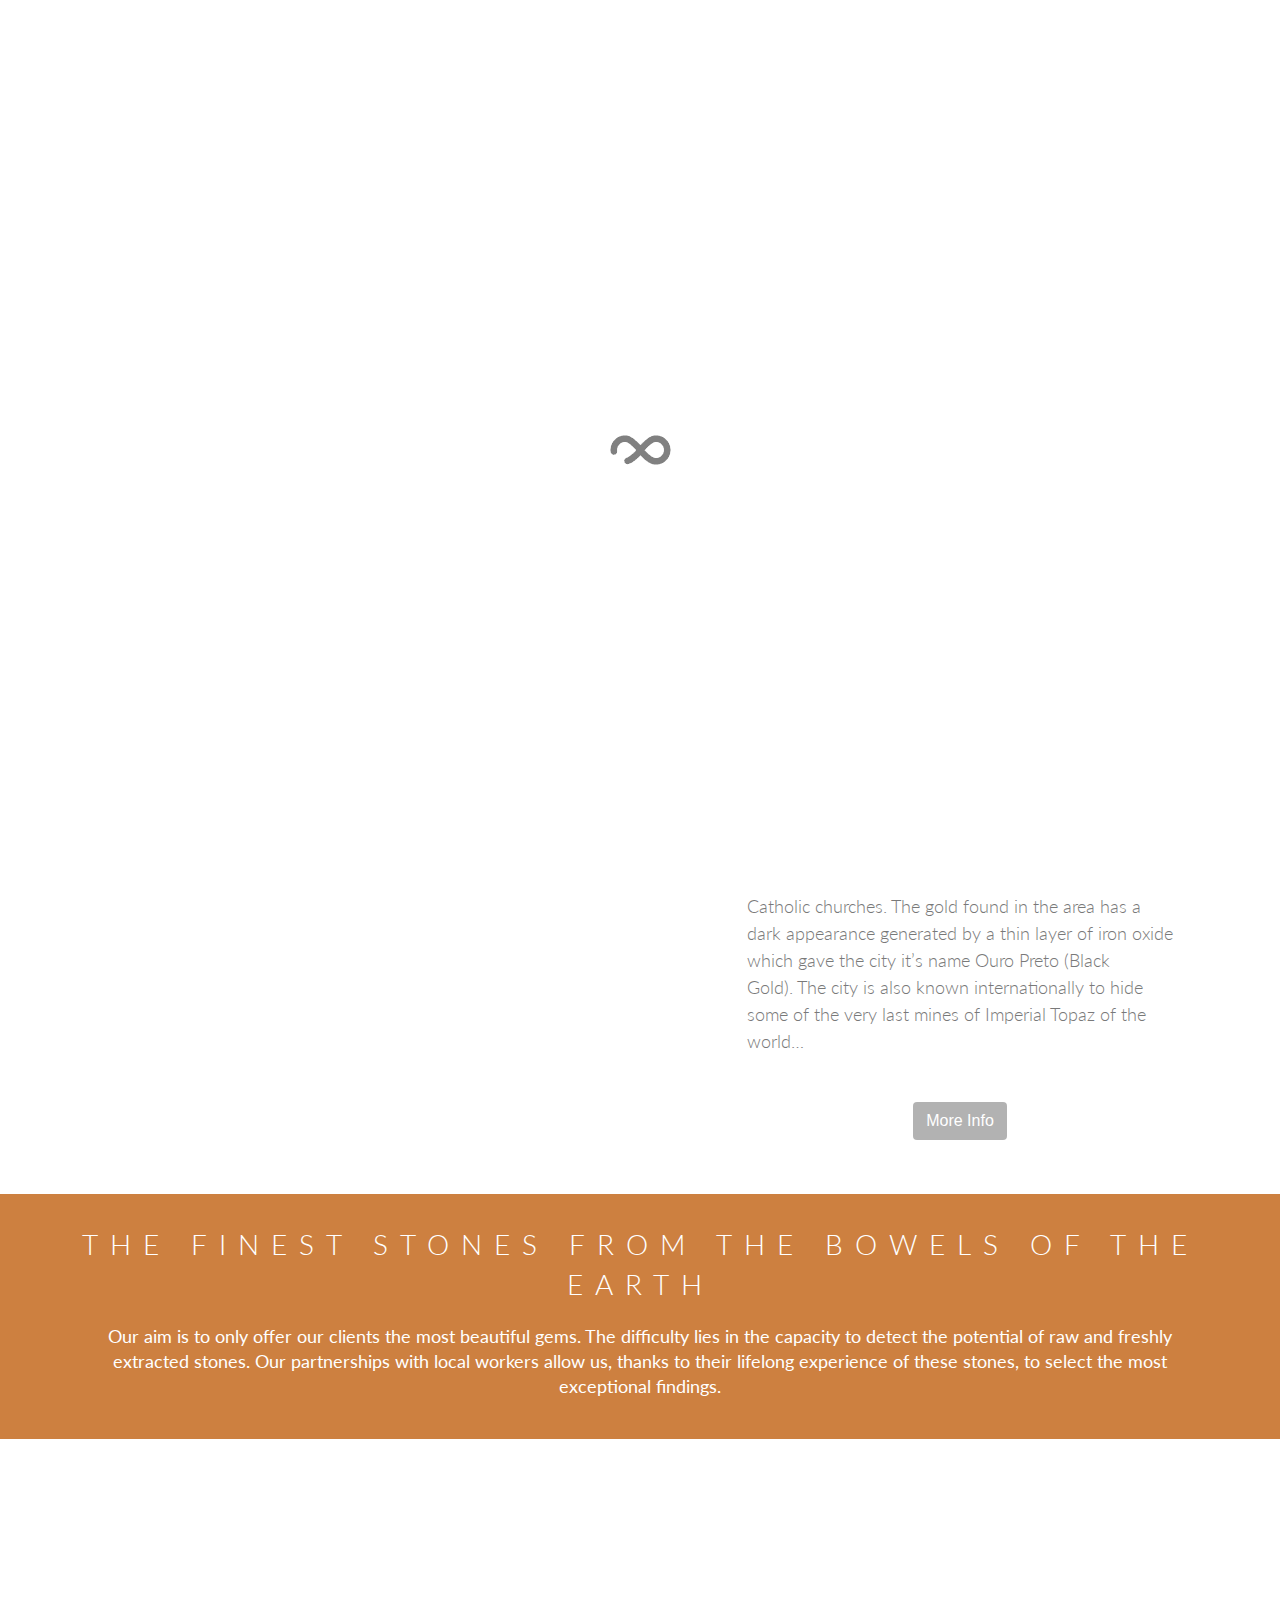
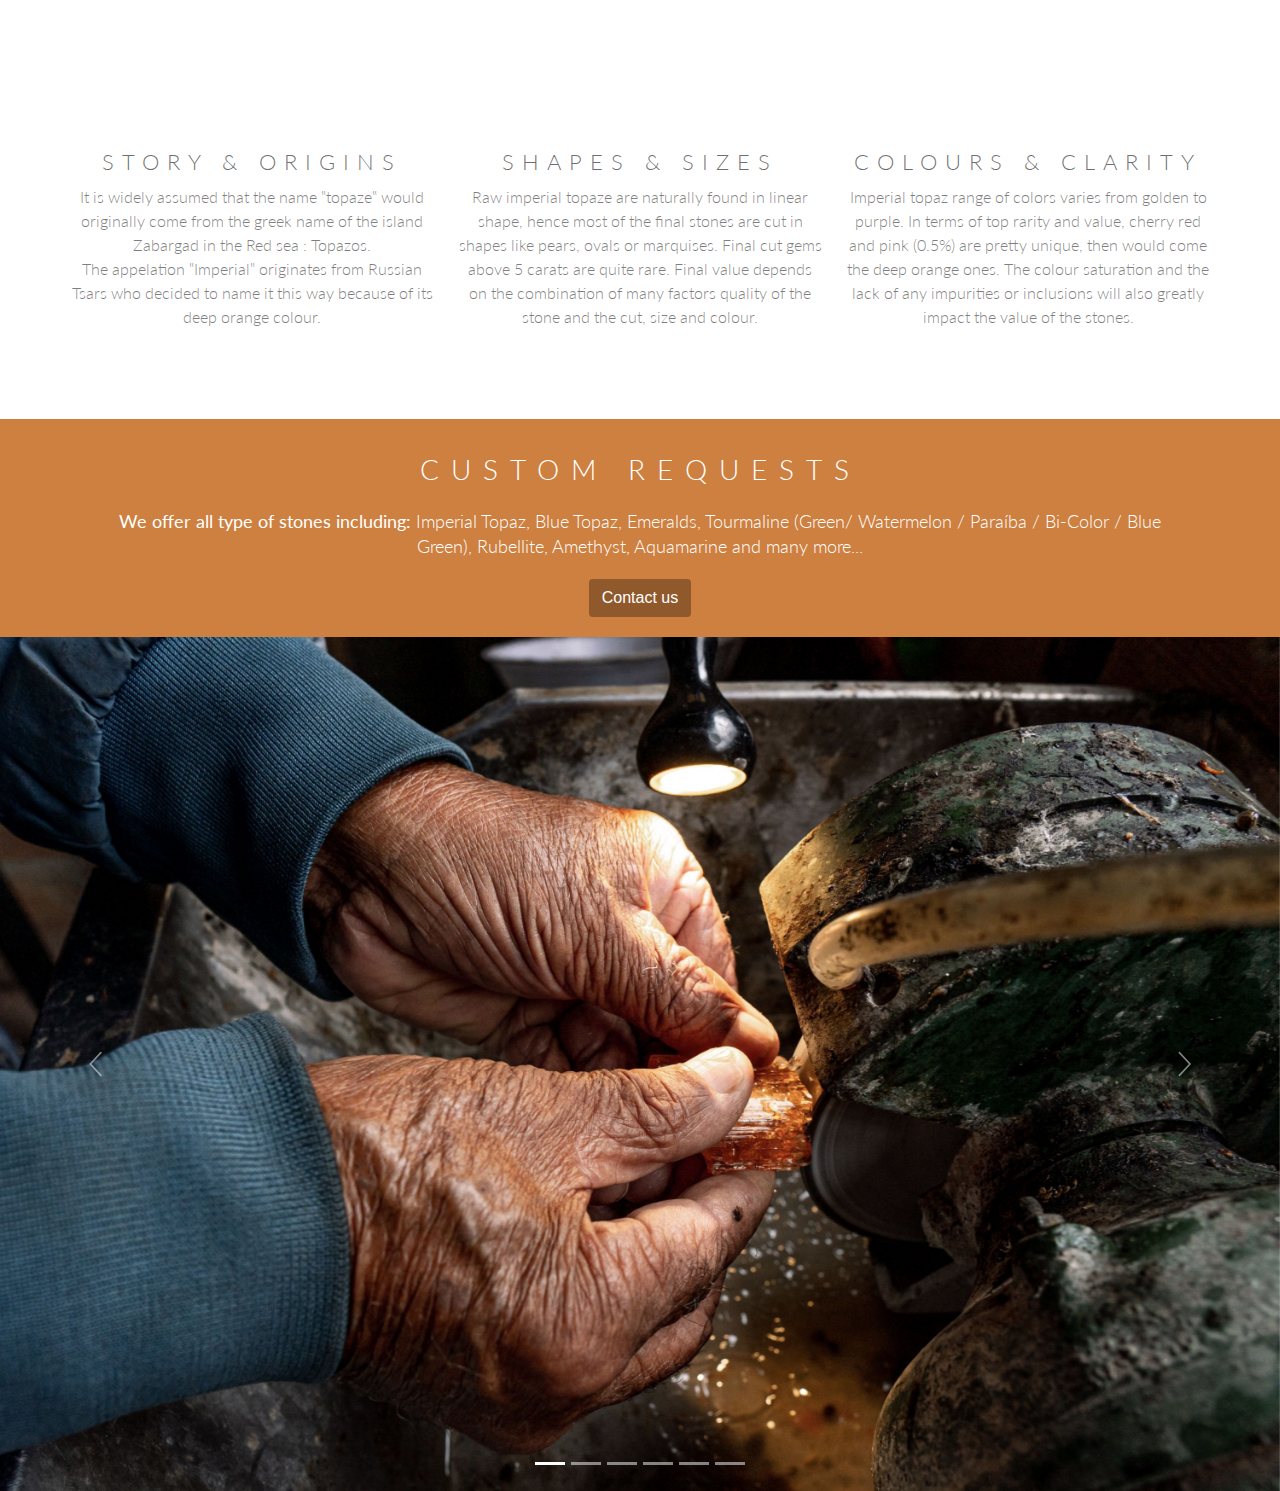
==== commit e5021eed: "update logo for small screens" ====
--- a/index.html
+++ b/index.html
@@ -1 +1 @@
-<!doctype html><html lang="en"><head>  <meta charset="utf-8">  <meta name="keywords" content="">  <meta name="description" content="">  <meta name="viewport" content="width=device-width, initial-scale=1.0, viewport-fit=cover"><link rel="canonical" href="https://auraria.fr/"><meta name="robots" content="index, follow">  <link rel="shortcut icon" type="image/png" href="favicon.png">  <link rel="stylesheet" type="text/css" href="./all.css?4241"><link href='https://fonts.googleapis.com/css?family=Lato:100,300,400,700,900&display=swap&subset=latin,latin-ext' rel='stylesheet' type='text/css'>  <title>Auraria</title>  <!-- Analytics --> <!-- Analytics END -->  </head><body><!-- Preloader --><div id="page-loading-blocs-notifaction" class="page-preloader"></div><!-- Preloader END --><!-- Main container --><div class="page-container">  <!-- bloc-0 --><div class="bloc l-bloc" id="bloc-0"><div class="container none bloc-sm-lg"><div class="row"><div class="col"><nav class="navbar row navbar-expand-md flex-column navbar-dark" role="navigation"><div class="container-fluid flex-column"><a class="navbar-brand link-style mx-auto ltc-burnt-orange scroll-fx-down-out scroll-fx-in-fade " href="#"><img src="img/AURARIA%20COLOR%20-%20TRANSPARENT%20-%20PNG.png" alt="logo" /></a></div></nav></div></div></div></div><!-- bloc-0 END --><!-- bloc-4 --><div class="bloc bgc-burnt-orange none l-bloc" id="bloc-4"><div class="container bloc-sm bloc-sm-lg"><div class="row"><div class="col"><h2 class="text-lg-center tc-white text-center h2-style mg-sm">ORIGINS</h2><h5 class="text-center  h3-style tc-white mg-sm-md mg-sm"><strong>Our idea to create <strong>Auraria</strong> started in 2020. After many years living in the region of Ouro Preto, Brazil creating bonds with locals working in the extraction of precious stones, we realized that few were actually benefiting from the inequitable commerce made abroad with the result of their hardwork. That&rsquo;s when we decided that a fair system had to be put in place.</strong></h5></div></div></div></div><!-- bloc-4 END --><!-- bloc-2 --><div class="bloc l-bloc full-width-bloc" id="bloc-2"><div class="container bloc-no-padding"><div class="row g-0"><div class="col-md-12 offset-lg--1 col-lg-6"><img src="img/lazyload-ph.png" data-src="img/DSC00692@2x.jpg" class="img-fluid img-protected mx-auto d-block lazyload" alt="DSC00692@2x" /></div><div class="align-self-center offset-md-1 col-md-10 col-sm-10 offset-sm-1 offset-1 col-10 offset-lg-1 col-lg-4"><h6 class="mg-md"><br></h6><h2 class="mg-md h2-ouro-preto-style text-center mg-md-md"><i>OURO PRETO</i></h2><p class="p-style btn-resize-mode mx-auto d-block mg-md text-lg-start">Far inland, hundred of miles from the coast of Brazil, the old mines of gold and gems lie among the valleys of Ouro Preto (UNESCO World Heritage since 1980).&nbsp;The city Ouro Preto is a living memory of the first expeditions to find precious metals and minerals during the 17th century.&nbsp;OP was built on a rocky ground 3.000 feet above the sea level; its stone paved streets are winding up and down through steep hills crowned with some of the region&rsquo;s oldest Rococo Catholic churches.&nbsp;The gold found in the area has a dark appearance generated by a thin layer of iron oxide which gave the city it&rsquo;s name Ouro Preto (Black Gold).&nbsp;The city is also known internationally to hide some of the very last mines of Imperial Topaz of the world…<br><br></p><div class="text-center"><a href="https://artsandculture.google.com/story/historic-town-of-ouro-preto/jwIiKzLZOMHvKg" class="btn btn-d" target="_blank">More Info</a><h5 class="mg-md"><br></h5></div></div></div></div></div><!-- bloc-2 END --><!-- bloc-4 --><div class="bloc bgc-burnt-orange none l-bloc" id="bloc-4"><div class="container none-lg bloc-sm bloc-sm-lg"><div class="row"><div class="col-12 col-11 offset-lg-0 col-lg-12"><h2 class="text-lg-center tc-white mg-md text-center h2-style">THE FINEST STONES FROM THE BOWELS OF THE EARTH</h2><h5 class="mg-md text-center  h3-style tc-white"><strong>Our aim is to only offer our clients the most beautiful gems. The difficulty lies in the capacity to detect the potential of raw and freshly extracted stones. Our partnerships with local workers allow us, thanks to their lifelong experience of these stones, to select the most exceptional findings.</strong><br></h5></div></div></div></div><!-- bloc-4 END --><!-- bloc-5 --><div class="bloc l-bloc" id="bloc-5"><div class="container bloc-lg bloc-md-lg"><div class="row"><div class="col-md-4"><img src="img/lazyload-ph.png" data-src="img/rose_poire_5.00carats-300x300.png" class="img-fluid img-protected mx-auto d-block img-rose-poire-style lazyload" alt="placeholder image" data-srcset="img/rose_poire_5.00carats-480x480.png 2x, img/rose_poire_5.00carats.png 3x" /><h4 class="text-center mg-sm tc-black h4-story-origins-style text-lg-center">STORY &amp; ORIGINS<br></h4><p class="mg-lg p-3-style text-center">It is widely assumed that the name ‟topaze‟ would originally come from the greek name of the island Zabargad in the Red sea : Topazos.<br>The appelation ‟Imperial‟ originates from Russian Tsars who decided to name it this way because of its deep orange colour.<br></p></div><div class="col-md-4"><img src="img/lazyload-ph.png" data-src="img/orange_poire_3.25carats-300x300.png" class="img-fluid img-protected mx-auto d-block img-style lazyload" data-srcset="img/orange_poire_3.25carats-480x480.png 2x, img/orange_poire_3.25carats.png 3x" alt="orange_poire_3.25carats 300x300" /><h4 class="text-center mg-sm tc-black h4-style text-lg-center">SHAPES &amp; SIZES<br></h4><p class="mg-lg p-bloc-1-style text-center">Raw imperial topaze are naturally found in linear shape, hence most of the final stones are cut in shapes like pears, ovals or marquises. Final cut gems above 5 carats are quite rare. Final value depends on the combination of many factors quality of the stone and the cut, size and colour.</p></div><div class="col-md-4"><img src="img/lazyload-ph.png" data-src="img/orange_ovale_7.10carats-300x300.png" class="img-fluid img-protected mx-auto d-block img-orange-ovale-style lazyload" data-srcset="img/orange_ovale_7.10carats-480x480.png 2x, img/orange_ovale_7.10carats.png 3x" alt="orange_ovale_7.10carats 300x300" /><h4 class="text-center mg-sm tc-black h4-bloc-1-style text-lg-center">COLOURS &amp; CLARITY<br></h4><p class="mg-lg p-5-style text-center">Imperial topaz range of colors varies from golden to purple. In terms of top rarity and value, cherry red and pink (0.5%) are pretty unique, then would come the deep orange ones. The colour saturation and the lack of any impurities or inclusions will also greatly impact the value of the stones.</p></div></div></div></div><!-- bloc-5 END --><!-- bloc-7 --><div class="bloc bgc-burnt-orange none l-bloc" id="bloc-7"><div class="container none-lg bloc-sm-lg bloc-sm"><div class="row"><div class="col-12 col-11 offset-lg-0 col-lg-12"><div class="form-group mb-3"><h2 class="text-lg-center tc-white mg-md text-center h2-style">CUSTOM REQUESTS</h2></div><h5 class="mg-md  h3-style tc-white mx-auto d-block text-center"><strong>We offer all type of stones including:</strong> Imperial Topaz, Blue Topaz, Emeralds,&nbsp;Tourmaline (Green/ Watermelon / Paraíba / Bi-Color / Blue Green),&nbsp;Rubellite, Amethyst, Aquamarine and many more...<br></h5><div class="text-center"><a href="mailto:firegems.eu@gmail.com" class="btn btn-d" target="_blank">Contact us</a></div></div></div></div></div><!-- bloc-7 END --><!-- bloc-5 --><div class="bloc full-width-bloc l-bloc" id="bloc-5"><div class="container bloc-no-padding"><div class="row voffset-clear-xs g-0"><div class="col-12"><div id="carousel-10731" class="carousel slide" data-bs-ride="carousel"><ol class="carousel-indicators"><li class="active" data-bs-target="#carousel-23983" data-bs-slide-to="0" data-target="#carousel-10731"></li><li data-bs-target="#carousel-23983" data-bs-slide-to="1" data-target="#carousel-10731"></li><li data-bs-target="#carousel-23983" data-bs-slide-to="2" data-target="#carousel-10731"></li><li data-bs-target="#carousel-10731" data-bs-slide-to="3"></li><li data-bs-target="#carousel-10731" data-bs-slide-to="4"></li><li data-bs-target="#carousel-10731" data-bs-slide-to="5"></li></ol><div class="carousel-inner" role="listbox"><div class="carousel-item img-protected active"><img class="d-inline-block w-100" alt="slide 1" src="img/DSC04364.jpg" /><div class="carousel-caption"></div></div><div class="carousel-item img-protected"><img class="d-inline-block w-100" alt="slide 3" src="img/DSC05087.jpg" /><div class="carousel-caption"></div></div><div class="carousel-item img-protected"><img class="d-inline-block w-100" alt="DSC05053" src="img/DSC05053.jpg" /><div class="carousel-caption"></div></div><div class="carousel-item img-protected"><img class="d-inline-block w-100" alt="DSC00608@2x" src="img/DSC00608@2x.jpg" /><div class="carousel-caption"></div></div><div class="carousel-item img-protected"><img class="d-inline-block w-100" alt="DSC04991" src="img/DSC04991.jpg" /><div class="carousel-caption "></div></div><div class="carousel-item img-protected"><img class="d-inline-block w-100" alt="DSC05070" src="img/DSC04265.jpg" /><div class="carousel-caption "></div></div></div><a class="carousel-nav-controls carousel-control-prev" href="#carousel-10731" role="button" data-bs-slide="prev"><svg width="26" height="26" viewBox="0 0 32 32"><path class="carousel-nav-icon carousel-prev-icon" d="M22,2L9,16,22,30"></path></svg><span class="visually-hidden">Previous</span></a><a class="carousel-nav-controls carousel-control-next" href="#carousel-10731" role="button" data-bs-slide="next"><svg width="26" height="26" viewBox="0 0 32 32"><path class="carousel-nav-icon carousel-next-icon" d="M10.344,2l13,14-13,14"></path></svg><span class="visually-hidden">Next</span></a></div></div></div></div></div><!-- bloc-5 END --><!-- ScrollToTop Button --><a class="bloc-button btn btn-d scrollToTop" onclick="scrollToTarget('1',this)"><svg xmlns="http://www.w3.org/2000/svg" width="22" height="22" viewBox="0 0 32 32"><path class="scroll-to-top-btn-icon" d="M30,22.656l-14-13-14,13"/></svg></a><!-- ScrollToTop Button END--><!-- bloc-4 --><div class="bloc full-width-bloc l-bloc" id="bloc-4"><div class="container bloc-no-padding"><div class="row voffset-clear-xs g-0"><div class="col-12"></div></div></div></div><!-- bloc-4 END --></div><!-- Main container END -->  <!-- Additional JS --><script src="./js/all.js?3541"></script><!-- Additional JS END --></body></html>+<!doctype html><html lang="en"><head>  <meta charset="utf-8">  <meta name="keywords" content="">  <meta name="description" content="">  <meta name="viewport" content="width=device-width, initial-scale=1.0, viewport-fit=cover"><link rel="canonical" href="https://auraria.fr/"><meta name="robots" content="index, follow">  <link rel="shortcut icon" type="image/png" href="favicon.png">  <link rel="stylesheet" type="text/css" href="./all.css?7358"><link href='https://fonts.googleapis.com/css?family=Lato:100,300,400,700,900&display=swap&subset=latin,latin-ext' rel='stylesheet' type='text/css'>  <title>Auraria</title>  <!-- Analytics --> <!-- Analytics END -->  </head><body><!-- Preloader --><div id="page-loading-blocs-notifaction" class="page-preloader"></div><!-- Preloader END --><!-- Main container --><div class="page-container">  <!-- bloc-0 --><div class="bloc l-bloc" id="bloc-0"><div class="container none none-lg"><div class="row"><div class="col"><nav class="navbar row navbar-expand-md flex-column navbar-dark" role="navigation"><div class="container-fluid flex-column"><a class="navbar-brand link-style mx-auto ltc-burnt-orange scroll-fx-down-out scroll-fx-in-fade " href="#"><img src="img/AURARIA%20COLOR%20-%20TRANSPARENT%20-%20PNG.png" alt="logo" /></a></div></nav></div></div></div></div><!-- bloc-0 END --><!-- bloc-4 --><div class="bloc bgc-burnt-orange none l-bloc" id="bloc-4"><div class="container bloc-sm bloc-sm-lg"><div class="row"><div class="col"><h2 class="text-lg-center tc-white text-center h2-style mg-clear">ORIGINS</h2><h5 class="text-center  h3-style tc-white mg-sm-md mg-sm"><strong>Our idea to create <strong>Auraria</strong> started in 2020. After many years living in the region of Ouro Preto, Brazil creating bonds with locals working in the extraction of precious stones, we realized that few were actually benefiting from the inequitable commerce made abroad with the result of their hardwork. That&rsquo;s when we decided that a fair system had to be put in place.</strong></h5></div></div></div></div><!-- bloc-4 END --><!-- bloc-2 --><div class="bloc l-bloc full-width-bloc" id="bloc-2"><div class="container bloc-no-padding"><div class="row g-0"><div class="col-md-12 offset-lg--1 col-lg-6"><img src="img/lazyload-ph.png" data-src="img/DSC00692@2x.jpg" class="img-fluid img-protected mx-auto d-block lazyload" alt="DSC00692@2x" /></div><div class="align-self-center offset-md-1 col-md-10 col-sm-10 offset-sm-1 offset-1 col-10 offset-lg-1 col-lg-4"><h6 class="mg-md"><br></h6><h2 class="mg-md h2-ouro-preto-style text-center mg-md-md"><i>OURO PRETO</i></h2><p class="p-style btn-resize-mode mx-auto d-block mg-md text-lg-start">Far inland, hundred of miles from the coast of Brazil, the old mines of gold and gems lie among the valleys of Ouro Preto (UNESCO World Heritage since 1980).&nbsp;The city Ouro Preto is a living memory of the first expeditions to find precious metals and minerals during the 17th century.&nbsp;OP was built on a rocky ground 3.000 feet above the sea level; its stone paved streets are winding up and down through steep hills crowned with some of the region&rsquo;s oldest Rococo Catholic churches.&nbsp;The gold found in the area has a dark appearance generated by a thin layer of iron oxide which gave the city it&rsquo;s name Ouro Preto (Black Gold).&nbsp;The city is also known internationally to hide some of the very last mines of Imperial Topaz of the world…<br><br></p><div class="text-center"><a href="https://artsandculture.google.com/story/historic-town-of-ouro-preto/jwIiKzLZOMHvKg" class="btn btn-d" target="_blank">More Info</a><h5 class="mg-md"><br></h5></div></div></div></div></div><!-- bloc-2 END --><!-- bloc-4 --><div class="bloc bgc-burnt-orange none l-bloc" id="bloc-4"><div class="container none-lg bloc-sm bloc-sm-lg"><div class="row"><div class="col-12 col-11 offset-lg-0 col-lg-12"><h2 class="text-lg-center tc-white mg-md text-center h2-style">THE FINEST STONES FROM THE BOWELS OF THE EARTH</h2><h5 class="mg-md text-center  h3-style tc-white"><strong>Our aim is to only offer our clients the most beautiful gems. The difficulty lies in the capacity to detect the potential of raw and freshly extracted stones. Our partnerships with local workers allow us, thanks to their lifelong experience of these stones, to select the most exceptional findings.</strong><br></h5></div></div></div></div><!-- bloc-4 END --><!-- bloc-5 --><div class="bloc l-bloc" id="bloc-5"><div class="container bloc-lg bloc-md-lg"><div class="row"><div class="col-md-4"><img src="img/lazyload-ph.png" data-src="img/rose_poire_5.00carats-300x300.png" class="img-fluid img-protected mx-auto d-block img-rose-poire-style lazyload" alt="placeholder image" data-srcset="img/rose_poire_5.00carats-480x480.png 2x, img/rose_poire_5.00carats.png 3x" /><h4 class="text-center mg-sm tc-black h4-story-origins-style text-lg-center">STORY &amp; ORIGINS<br></h4><p class="mg-lg p-3-style text-center">It is widely assumed that the name ‟topaze‟ would originally come from the greek name of the island Zabargad in the Red sea : Topazos.<br>The appelation ‟Imperial‟ originates from Russian Tsars who decided to name it this way because of its deep orange colour.<br></p></div><div class="col-md-4"><img src="img/lazyload-ph.png" data-src="img/orange_poire_3.25carats-300x300.png" class="img-fluid img-protected mx-auto d-block img-style lazyload" data-srcset="img/orange_poire_3.25carats-480x480.png 2x, img/orange_poire_3.25carats.png 3x" alt="orange_poire_3.25carats 300x300" /><h4 class="text-center mg-sm tc-black h4-style text-lg-center">SHAPES &amp; SIZES<br></h4><p class="mg-lg p-bloc-1-style text-center">Raw imperial topaze are naturally found in linear shape, hence most of the final stones are cut in shapes like pears, ovals or marquises. Final cut gems above 5 carats are quite rare. Final value depends on the combination of many factors quality of the stone and the cut, size and colour.</p></div><div class="col-md-4"><img src="img/lazyload-ph.png" data-src="img/orange_ovale_7.10carats-300x300.png" class="img-fluid img-protected mx-auto d-block img-orange-ovale-style lazyload" data-srcset="img/orange_ovale_7.10carats-480x480.png 2x, img/orange_ovale_7.10carats.png 3x" alt="orange_ovale_7.10carats 300x300" /><h4 class="text-center mg-sm tc-black h4-bloc-1-style text-lg-center">COLOURS &amp; CLARITY<br></h4><p class="mg-lg p-5-style text-center">Imperial topaz range of colors varies from golden to purple. In terms of top rarity and value, cherry red and pink (0.5%) are pretty unique, then would come the deep orange ones. The colour saturation and the lack of any impurities or inclusions will also greatly impact the value of the stones.</p></div></div></div></div><!-- bloc-5 END --><!-- bloc-7 --><div class="bloc bgc-burnt-orange none l-bloc" id="bloc-7"><div class="container none-lg bloc-sm-lg bloc-sm"><div class="row"><div class="col-12 col-11 offset-lg-0 col-lg-12"><div class="form-group mb-3"><h2 class="text-lg-center tc-white mg-md text-center h2-style">CUSTOM REQUESTS</h2></div><h5 class="mg-md  h3-style tc-white mx-auto d-block text-center"><strong>We offer all type of stones including:</strong> Imperial Topaz, Blue Topaz, Emeralds,&nbsp;Tourmaline (Green/ Watermelon / Paraíba / Bi-Color / Blue Green),&nbsp;Rubellite, Amethyst, Aquamarine and many more...<br></h5><div class="text-center"><a href="mailto:firegems.eu@gmail.com" class="btn btn-d" target="_blank">Contact us</a></div></div></div></div></div><!-- bloc-7 END --><!-- bloc-5 --><div class="bloc full-width-bloc l-bloc" id="bloc-5"><div class="container bloc-no-padding"><div class="row voffset-clear-xs g-0"><div class="col-12"><div id="carousel-10731" class="carousel slide" data-bs-ride="carousel"><ol class="carousel-indicators"><li class="active" data-bs-target="#carousel-23983" data-bs-slide-to="0" data-target="#carousel-10731"></li><li data-bs-target="#carousel-23983" data-bs-slide-to="1" data-target="#carousel-10731"></li><li data-bs-target="#carousel-23983" data-bs-slide-to="2" data-target="#carousel-10731"></li><li data-bs-target="#carousel-10731" data-bs-slide-to="3"></li><li data-bs-target="#carousel-10731" data-bs-slide-to="4"></li><li data-bs-target="#carousel-10731" data-bs-slide-to="5"></li></ol><div class="carousel-inner" role="listbox"><div class="carousel-item img-protected active"><img class="d-inline-block w-100" alt="slide 1" src="img/DSC04364.jpg" /><div class="carousel-caption"></div></div><div class="carousel-item img-protected"><img class="d-inline-block w-100" alt="slide 3" src="img/DSC05087.jpg" /><div class="carousel-caption"></div></div><div class="carousel-item img-protected"><img class="d-inline-block w-100" alt="DSC05053" src="img/DSC05053.jpg" /><div class="carousel-caption"></div></div><div class="carousel-item img-protected"><img class="d-inline-block w-100" alt="DSC00608@2x" src="img/DSC00608@2x.jpg" /><div class="carousel-caption"></div></div><div class="carousel-item img-protected"><img class="d-inline-block w-100" alt="DSC04991" src="img/DSC04991.jpg" /><div class="carousel-caption "></div></div><div class="carousel-item img-protected"><img class="d-inline-block w-100" alt="DSC05070" src="img/DSC04265.jpg" /><div class="carousel-caption "></div></div></div><a class="carousel-nav-controls carousel-control-prev" href="#carousel-10731" role="button" data-bs-slide="prev"><svg width="26" height="26" viewBox="0 0 32 32"><path class="carousel-nav-icon carousel-prev-icon" d="M22,2L9,16,22,30"></path></svg><span class="visually-hidden">Previous</span></a><a class="carousel-nav-controls carousel-control-next" href="#carousel-10731" role="button" data-bs-slide="next"><svg width="26" height="26" viewBox="0 0 32 32"><path class="carousel-nav-icon carousel-next-icon" d="M10.344,2l13,14-13,14"></path></svg><span class="visually-hidden">Next</span></a></div></div></div></div></div><!-- bloc-5 END --><!-- ScrollToTop Button --><a class="bloc-button btn btn-d scrollToTop" onclick="scrollToTarget('1',this)"><svg xmlns="http://www.w3.org/2000/svg" width="22" height="22" viewBox="0 0 32 32"><path class="scroll-to-top-btn-icon" d="M30,22.656l-14-13-14,13"/></svg></a><!-- ScrollToTop Button END--><!-- bloc-4 --><div class="bloc full-width-bloc l-bloc" id="bloc-4"><div class="container bloc-no-padding"><div class="row voffset-clear-xs g-0"><div class="col-12"></div></div></div></div><!-- bloc-4 END --></div><!-- Main container END -->  <!-- Additional JS --><script src="./js/all.js?5750"></script><!-- Additional JS END --></body></html>--- a/all.css
+++ b/all.css
@@ -8,4 +8,4 @@
 	Auraria
 	Built with Blocs
 -----------------------------------------------------------------------------------*/
-body{margin:0;padding:0;  background:#FFFFFF;  overflow-x:hidden;  -webkit-font-smoothing: antialiased;  -moz-osx-font-smoothing: grayscale;}.page-container{overflow: hidden;} a,button{transition: background .3s ease-in-out;outline: none!important;} a:hover{text-decoration: none; cursor:pointer;}.page-preloader{position: fixed;top: 0;bottom: 0;width: 100%;z-index:100000;background:#FFFFFF url("img/pageload-spinner.gif") no-repeat center center;animation-name: preloader-fade;animation-delay: 2s;animation-duration: 0.5s;animation-fill-mode: both;}.preloader-complete{animation-delay:0.1s;}@keyframes preloader-fade {0% {opacity: 1;visibility: visible;}100% {opacity: 0;visibility: hidden;}}.bloc{width:100%;clear:both;background: 50% 50% no-repeat;padding:0 20px;-webkit-background-size: cover;-moz-background-size: cover;-o-background-size: cover;background-size: cover;position:relative;display:flex;}.bloc .container{padding-left:0;padding-right:0;position:relative;}.bloc-lg{padding:100px 20px;}.bloc-sm{padding:20px;}.full-width-bloc{padding-left:0;padding-right:0;}.full-width-bloc .row{margin-left:0;margin-right:0;}.full-width-bloc .container{width:100%;max-width:100%!important;}.full-width-bloc .carousel img{width:100%;height:auto;}.d-bloc .card,.l-bloc{color:rgba(0,0,0,.5);}.d-bloc .card button:hover,.l-bloc button:hover{color:rgba(0,0,0,.7);}.l-bloc .icon-round,.l-bloc .icon-square,.l-bloc .icon-rounded,.l-bloc .icon-semi-rounded-a,.l-bloc .icon-semi-rounded-b{border-color:rgba(0,0,0,.7);}.d-bloc .card .divider-h span,.l-bloc .divider-h span{border-color:rgba(0,0,0,.1);}.d-bloc .card .a-btn,.l-bloc .a-btn,.l-bloc .navbar a,.l-bloc a .icon-sm, .l-bloc a .icon-md, .l-bloc a .icon-lg, .l-bloc a .icon-xl, .l-bloc h1 a, .l-bloc h2 a, .l-bloc h3 a, .l-bloc h4 a, .l-bloc h5 a, .l-bloc h6 a, .l-bloc p a{color:rgba(0,0,0,.6);}.d-bloc .card .a-btn:hover,.l-bloc .a-btn:hover,.l-bloc .navbar a:hover, .l-bloc a:hover .icon-sm, .l-bloc a:hover .icon-md, .l-bloc a:hover .icon-lg, .l-bloc a:hover .icon-xl, .l-bloc h1 a:hover, .l-bloc h2 a:hover, .l-bloc h3 a:hover, .l-bloc h4 a:hover, .l-bloc h5 a:hover, .l-bloc h6 a:hover, .l-bloc p a:hover{color:rgba(0,0,0,1);}.l-bloc .navbar-toggle .icon-bar{color:rgba(0,0,0,.6);}.d-bloc .card .btn-wire,.d-bloc .card .btn-wire:hover,.l-bloc .btn-wire,.l-bloc .btn-wire:hover{color:rgba(0,0,0,.7);border-color:rgba(0,0,0,.3);}.navbar-dark .nav .dropdown-menu .nav-link{color: rgb(64, 64, 64);}.dropdown-menu .dropdown-menu{border:none}@media (min-width:576px){.navbar-expand-sm .dropdown-menu .dropdown-menu{border:1px solid rgba(0,0,0,.15);position:absolute;left:100%;top:-7px}.navbar-expand-sm .dropdown-menu .submenu-left{right:100%;left:auto}}@media (min-width:768px){.navbar-expand-md .dropdown-menu .dropdown-menu{border:1px solid rgba(0,0,0,.15);border:1px solid rgba(0,0,0,.15);position:absolute;left:100%;top:-7px}.navbar-expand-md .dropdown-menu .submenu-left{right:100%;left:auto}}@media (min-width:992px){.navbar-expand-lg .dropdown-menu .dropdown-menu{border:1px solid rgba(0,0,0,.15);position:absolute;left:100%;top:-7px}.navbar-expand-lg .dropdown-menu .submenu-left{right:100%;left:auto}}.mg-sm{margin-top:10px;margin-bottom:5px;}.mg-md{margin-top:10px;margin-bottom:20px;}.mg-lg{margin-top:10px;margin-bottom:40px;}.btn-d,.btn-d:hover,.btn-d:focus{color:#FFF;background:rgba(0,0,0,.3);}button{outline: none!important;}.card-columns .card {margin-bottom: 0.75rem;}@media (min-width: 576px) {.card-columns {-webkit-column-count: 3;-moz-column-count: 3;column-count: 3;-webkit-column-gap: 1.25rem;-moz-column-gap: 1.25rem;column-gap: 1.25rem;orphans: 1;widows: 1;}.card-columns .card {display: inline-block;width: 100%;}}.carousel-nav-icon{fill: none;stroke: #fff;stroke-width: 2px;fill-rule: evenodd;stroke-linecap:round;}.scroll-fx-in-range{will-change: opacity;}.scrollToTop{width:36px;height:36px;padding:5px;position:fixed;bottom:20px;right:20px;opacity:0;z-index:999;transition: all .3s ease-in-out;pointer-events:none;}.showScrollTop{opacity: 1;pointer-events:all;}.scroll-to-top-btn-icon{fill: none;stroke: #fff;stroke-width: 2px;fill-rule: evenodd;stroke-linecap:round;}h1,h2,h3,h4,h5,h6,p,label,.btn,a{font-family:"Helvetica";}.container{max-width:1140px;}.img-style{width:250px;height:250px;}.img-rose-poire-style{width:250px;height:250px;}.link-style{font-size:90px;font-family:Lato;font-weight:300;width:30vw;line-height:90px;text-align:center;text-decoration:none;text-transform:capitalize;font-style:italic;height:100%;min-width:100%;letter-spacing:20px;margin:30px 30px 30px 30px;}.h3-style{width:100%;font-family:"Lato";font-weight:300;font-size:18px;line-height:25px;}.navbar-brand img{width:375px;height:291px;}.img-orange-ovale-style{width:250px;height:250px;}.container-div-style{width:100%;border-style:_popUpItemAction:;}.p-style{width:100%;height:100%;font-family:Lato;font-weight:300;color:#797979!important;font-size:18px;text-align:center;}.h5-ouro-preto-style{font-family:Lato;font-weight:300;}.h2-ouro-preto-style{font-family:Lato;font-weight:300;font-size:28px;letter-spacing:10px;color:#797979!important;}.p-bloc-1-style{font-family:Lato;font-weight:300;}.h4-style{font-family:Lato;font-weight:300;letter-spacing:8px;font-size:22px;}.h4-story-origins-style{font-family:Lato;font-weight:300;letter-spacing:8px;font-size:22px;}.p-3-style{font-family:Lato;font-weight:300;}.p-5-style{font-family:Lato;font-weight:300;}.h4-bloc-1-style{font-family:Lato;font-weight:300;letter-spacing:8px;font-size:22px;}.text-span-style{font-weight:bold;}.h1-style{font-family:Lato;font-weight:300;font-size:29px;color:rgba(188,86,0,0.80)!important;letter-spacing:10px;}.h2-style{font-family:"Lato";font-weight:300;letter-spacing:12px;line-height:40px;font-size:28px;}.h2-bloc-4-style{font-family:"Lato";font-weight:300;}.img-dsc006-style{width:1200px;height:720px;}.bgc-burnt-orange{background-color:rgba(188,86,0,0.75);}.tc-white{color:#FFFFFF!important;}.tc-black{color:rgba(0,0,0,0.58)!important;}.ltc-burnt-orange{color:rgba(188,86,0,0.75)!important;}.ltc-burnt-orange:hover{color:#964500!important;}@media (min-width: 576px) {  .bloc-xxl-sm{padding:200px 20px;}  .bloc-xl-sm{padding:150px 20px;}  .bloc-lg-sm{padding:100px 20px;}  .bloc-md-sm{padding:50px 20px;}  .bloc-sm-sm{padding:20px;}  .bloc-no-padding-sm{padding:0 20px;}}@media (min-width: 768px) {  .bloc-xxl-md{padding:200px 20px;}  .bloc-xl-md{padding:150px 20px;}  .bloc-lg-md{padding:100px 20px;}  .bloc-md-md{padding:50px 20px;}  .bloc-sm-md{padding:20px 20px;}  .bloc-no-padding-md{padding:0 20px;}}@media (min-width: 992px) {  .bloc-xxl-lg{padding:200px 20px;}  .bloc-xl-lg{padding:150px 20px;}  .bloc-lg-lg{padding:100px 20px;}  .bloc-md-lg{padding:50px 20px;}  .bloc-sm-lg{padding:20px;}  .bloc-no-padding-lg{padding:0 20px;}}@media (max-width: 1024px){  .bloc.full-width-bloc, .bloc-tile-2.full-width-bloc .container, .bloc-tile-3.full-width-bloc .container, .bloc-tile-4.full-width-bloc .container{ padding-left: 0;   padding-right: 0;  }}@media (max-width: 991px){  .container{width:100%;}  .bloc{padding-left: constant(safe-area-inset-left);padding-right: constant(safe-area-inset-right);}   .bloc-group, .bloc-group .bloc{display:block;width:100%;}}@media (max-width: 767px){  .bloc-tile-2 .container, .bloc-tile-3 .container, .bloc-tile-4 .container{ padding-left:0;padding-right:0;  }  .btn-dwn{   display:none;   }  .voffset{ margin-top:5px;  }  .voffset-md{ margin-top:20px;  }  .voffset-lg{ margin-top:30px;  }  form{ padding:5px;  }  .close-lightbox{ display:inline-block;  }  .blocsapp-device-iphone5{ background-size: 216px 425px; padding-top:60px; width:216px; height:425px;  }  .blocsapp-device-iphone5 img{ width: 180px; height: 320px;  }}@media (max-width: 991px){.p-style{font-family:Lato;font-weight:300;}.h5-ouro-preto-style{font-family:Lato;font-weight:300;}.mg-sm-md{margin-top:10px;margin-bottom:5px;}.mg-md-md{margin-top:10px;margin-bottom:20px;}}@media (max-width: 767px){.text-right{}.text-left{}.text-center{}.link-company-style{font-size:80px;text-overflow:ellipsis;}.link-style{font-size:65px;}}@media (max-width: 575px){.footer-link{text-align:center;}.link-style{line-height:10px;width:100%;min-height:100%;letter-spacing:6px;font-size:40px;margin:30px 30px 30px 30px;}.link-company-style{font-size:80px;}.navbar-brand img{width:375px;height:291px;}}+body{margin:0;padding:0;  background:#FFFFFF;  overflow-x:hidden;  -webkit-font-smoothing: antialiased;  -moz-osx-font-smoothing: grayscale;}.page-container{overflow: hidden;} a,button{transition: background .3s ease-in-out;outline: none!important;} a:hover{text-decoration: none; cursor:pointer;}.page-preloader{position: fixed;top: 0;bottom: 0;width: 100%;z-index:100000;background:#FFFFFF url("img/pageload-spinner.gif") no-repeat center center;animation-name: preloader-fade;animation-delay: 2s;animation-duration: 0.5s;animation-fill-mode: both;}.preloader-complete{animation-delay:0.1s;}@keyframes preloader-fade {0% {opacity: 1;visibility: visible;}100% {opacity: 0;visibility: hidden;}}.bloc{width:100%;clear:both;background: 50% 50% no-repeat;padding:0 20px;-webkit-background-size: cover;-moz-background-size: cover;-o-background-size: cover;background-size: cover;position:relative;display:flex;}.bloc .container{padding-left:0;padding-right:0;position:relative;}.bloc-lg{padding:100px 20px;}.bloc-sm{padding:20px;}.full-width-bloc{padding-left:0;padding-right:0;}.full-width-bloc .row{margin-left:0;margin-right:0;}.full-width-bloc .container{width:100%;max-width:100%!important;}.full-width-bloc .carousel img{width:100%;height:auto;}.d-bloc .card,.l-bloc{color:rgba(0,0,0,.5);}.d-bloc .card button:hover,.l-bloc button:hover{color:rgba(0,0,0,.7);}.l-bloc .icon-round,.l-bloc .icon-square,.l-bloc .icon-rounded,.l-bloc .icon-semi-rounded-a,.l-bloc .icon-semi-rounded-b{border-color:rgba(0,0,0,.7);}.d-bloc .card .divider-h span,.l-bloc .divider-h span{border-color:rgba(0,0,0,.1);}.d-bloc .card .a-btn,.l-bloc .a-btn,.l-bloc .navbar a,.l-bloc a .icon-sm, .l-bloc a .icon-md, .l-bloc a .icon-lg, .l-bloc a .icon-xl, .l-bloc h1 a, .l-bloc h2 a, .l-bloc h3 a, .l-bloc h4 a, .l-bloc h5 a, .l-bloc h6 a, .l-bloc p a{color:rgba(0,0,0,.6);}.d-bloc .card .a-btn:hover,.l-bloc .a-btn:hover,.l-bloc .navbar a:hover, .l-bloc a:hover .icon-sm, .l-bloc a:hover .icon-md, .l-bloc a:hover .icon-lg, .l-bloc a:hover .icon-xl, .l-bloc h1 a:hover, .l-bloc h2 a:hover, .l-bloc h3 a:hover, .l-bloc h4 a:hover, .l-bloc h5 a:hover, .l-bloc h6 a:hover, .l-bloc p a:hover{color:rgba(0,0,0,1);}.l-bloc .navbar-toggle .icon-bar{color:rgba(0,0,0,.6);}.d-bloc .card .btn-wire,.d-bloc .card .btn-wire:hover,.l-bloc .btn-wire,.l-bloc .btn-wire:hover{color:rgba(0,0,0,.7);border-color:rgba(0,0,0,.3);}.navbar-dark .nav .dropdown-menu .nav-link{color: rgb(64, 64, 64);}.dropdown-menu .dropdown-menu{border:none}@media (min-width:576px){.navbar-expand-sm .dropdown-menu .dropdown-menu{border:1px solid rgba(0,0,0,.15);position:absolute;left:100%;top:-7px}.navbar-expand-sm .dropdown-menu .submenu-left{right:100%;left:auto}}@media (min-width:768px){.navbar-expand-md .dropdown-menu .dropdown-menu{border:1px solid rgba(0,0,0,.15);border:1px solid rgba(0,0,0,.15);position:absolute;left:100%;top:-7px}.navbar-expand-md .dropdown-menu .submenu-left{right:100%;left:auto}}@media (min-width:992px){.navbar-expand-lg .dropdown-menu .dropdown-menu{border:1px solid rgba(0,0,0,.15);position:absolute;left:100%;top:-7px}.navbar-expand-lg .dropdown-menu .submenu-left{right:100%;left:auto}}.mg-clear{margin:0;}.mg-sm{margin-top:10px;margin-bottom:5px;}.mg-md{margin-top:10px;margin-bottom:20px;}.mg-lg{margin-top:10px;margin-bottom:40px;}.btn-d,.btn-d:hover,.btn-d:focus{color:#FFF;background:rgba(0,0,0,.3);}button{outline: none!important;}.card-columns .card {margin-bottom: 0.75rem;}@media (min-width: 576px) {.card-columns {-webkit-column-count: 3;-moz-column-count: 3;column-count: 3;-webkit-column-gap: 1.25rem;-moz-column-gap: 1.25rem;column-gap: 1.25rem;orphans: 1;widows: 1;}.card-columns .card {display: inline-block;width: 100%;}}.carousel-nav-icon{fill: none;stroke: #fff;stroke-width: 2px;fill-rule: evenodd;stroke-linecap:round;}.scroll-fx-in-range{will-change: opacity;}.scrollToTop{width:36px;height:36px;padding:5px;position:fixed;bottom:20px;right:20px;opacity:0;z-index:999;transition: all .3s ease-in-out;pointer-events:none;}.showScrollTop{opacity: 1;pointer-events:all;}.scroll-to-top-btn-icon{fill: none;stroke: #fff;stroke-width: 2px;fill-rule: evenodd;stroke-linecap:round;}h1,h2,h3,h4,h5,h6,p,label,.btn,a{font-family:"Helvetica";}.container{max-width:1140px;}.img-style{width:250px;height:250px;}.img-rose-poire-style{width:250px;height:250px;}.link-style{font-size:90px;font-family:Lato;font-weight:300;width:30vw;line-height:90px;text-align:center;text-decoration:none;text-transform:capitalize;font-style:italic;height:100%;min-width:100%;letter-spacing:20px;margin:30px 30px 30px 30px;}.h3-style{width:100%;font-family:"Lato";font-weight:300;font-size:18px;line-height:25px;}.navbar-brand img{width:375px;height:291px;}.img-orange-ovale-style{width:250px;height:250px;}.container-div-style{width:100%;border-style:_popUpItemAction:;}.p-style{width:100%;height:100%;font-family:Lato;font-weight:300;color:#797979!important;font-size:18px;text-align:center;}.h5-ouro-preto-style{font-family:Lato;font-weight:300;}.h2-ouro-preto-style{font-family:Lato;font-weight:300;font-size:28px;letter-spacing:10px;color:#797979!important;}.p-bloc-1-style{font-family:Lato;font-weight:300;}.h4-style{font-family:Lato;font-weight:300;letter-spacing:8px;font-size:22px;}.h4-story-origins-style{font-family:Lato;font-weight:300;letter-spacing:8px;font-size:22px;}.p-3-style{font-family:Lato;font-weight:300;}.p-5-style{font-family:Lato;font-weight:300;}.h4-bloc-1-style{font-family:Lato;font-weight:300;letter-spacing:8px;font-size:22px;}.text-span-style{font-weight:bold;}.h1-style{font-family:Lato;font-weight:300;font-size:29px;color:rgba(188,86,0,0.80)!important;letter-spacing:10px;}.h2-style{font-family:"Lato";font-weight:300;letter-spacing:12px;line-height:40px;font-size:28px;}.h2-bloc-4-style{font-family:"Lato";font-weight:300;}.img-dsc006-style{width:1200px;height:720px;}.bgc-burnt-orange{background-color:rgba(188,86,0,0.75);}.tc-white{color:#FFFFFF!important;}.tc-black{color:rgba(0,0,0,0.58)!important;}.ltc-burnt-orange{color:rgba(188,86,0,0.75)!important;}.ltc-burnt-orange:hover{color:#964500!important;}@media (min-width: 576px) {  .bloc-xxl-sm{padding:200px 20px;}  .bloc-xl-sm{padding:150px 20px;}  .bloc-lg-sm{padding:100px 20px;}  .bloc-md-sm{padding:50px 20px;}  .bloc-sm-sm{padding:20px;}  .bloc-no-padding-sm{padding:0 20px;}}@media (min-width: 768px) {  .bloc-xxl-md{padding:200px 20px;}  .bloc-xl-md{padding:150px 20px;}  .bloc-lg-md{padding:100px 20px;}  .bloc-md-md{padding:50px 20px;}  .bloc-sm-md{padding:20px 20px;}  .bloc-no-padding-md{padding:0 20px;}}@media (min-width: 992px) {  .bloc-xxl-lg{padding:200px 20px;}  .bloc-xl-lg{padding:150px 20px;}  .bloc-lg-lg{padding:100px 20px;}  .bloc-md-lg{padding:50px 20px;}  .bloc-sm-lg{padding:20px;}  .bloc-no-padding-lg{padding:0 20px;}}@media (max-width: 1024px){  .bloc.full-width-bloc, .bloc-tile-2.full-width-bloc .container, .bloc-tile-3.full-width-bloc .container, .bloc-tile-4.full-width-bloc .container{ padding-left: 0;   padding-right: 0;  }}@media (max-width: 991px){  .container{width:100%;}  .bloc{padding-left: constant(safe-area-inset-left);padding-right: constant(safe-area-inset-right);}   .bloc-group, .bloc-group .bloc{display:block;width:100%;}}@media (max-width: 767px){  .bloc-tile-2 .container, .bloc-tile-3 .container, .bloc-tile-4 .container{ padding-left:0;padding-right:0;  }  .btn-dwn{   display:none;   }  .voffset{ margin-top:5px;  }  .voffset-md{ margin-top:20px;  }  .voffset-lg{ margin-top:30px;  }  form{ padding:5px;  }  .close-lightbox{ display:inline-block;  }  .blocsapp-device-iphone5{ background-size: 216px 425px; padding-top:60px; width:216px; height:425px;  }  .blocsapp-device-iphone5 img{ width: 180px; height: 320px;  }}@media (max-width: 991px){.p-style{font-family:Lato;font-weight:300;}.h5-ouro-preto-style{font-family:Lato;font-weight:300;}.mg-sm-md{margin-top:10px;margin-bottom:5px;}.mg-md-md{margin-top:10px;margin-bottom:20px;}}@media (max-width: 767px){.text-right{}.text-left{}.text-center{}.link-company-style{font-size:80px;text-overflow:ellipsis;}.link-style{font-size:65px;}}@media (max-width: 575px){.footer-link{text-align:center;}.link-style{line-height:10px;width:100%;min-height:100%;letter-spacing:6px;font-size:40px;margin:30px 30px 30px 30px;}.link-company-style{font-size:80px;}.navbar-brand img{height:194px;width:250px;}}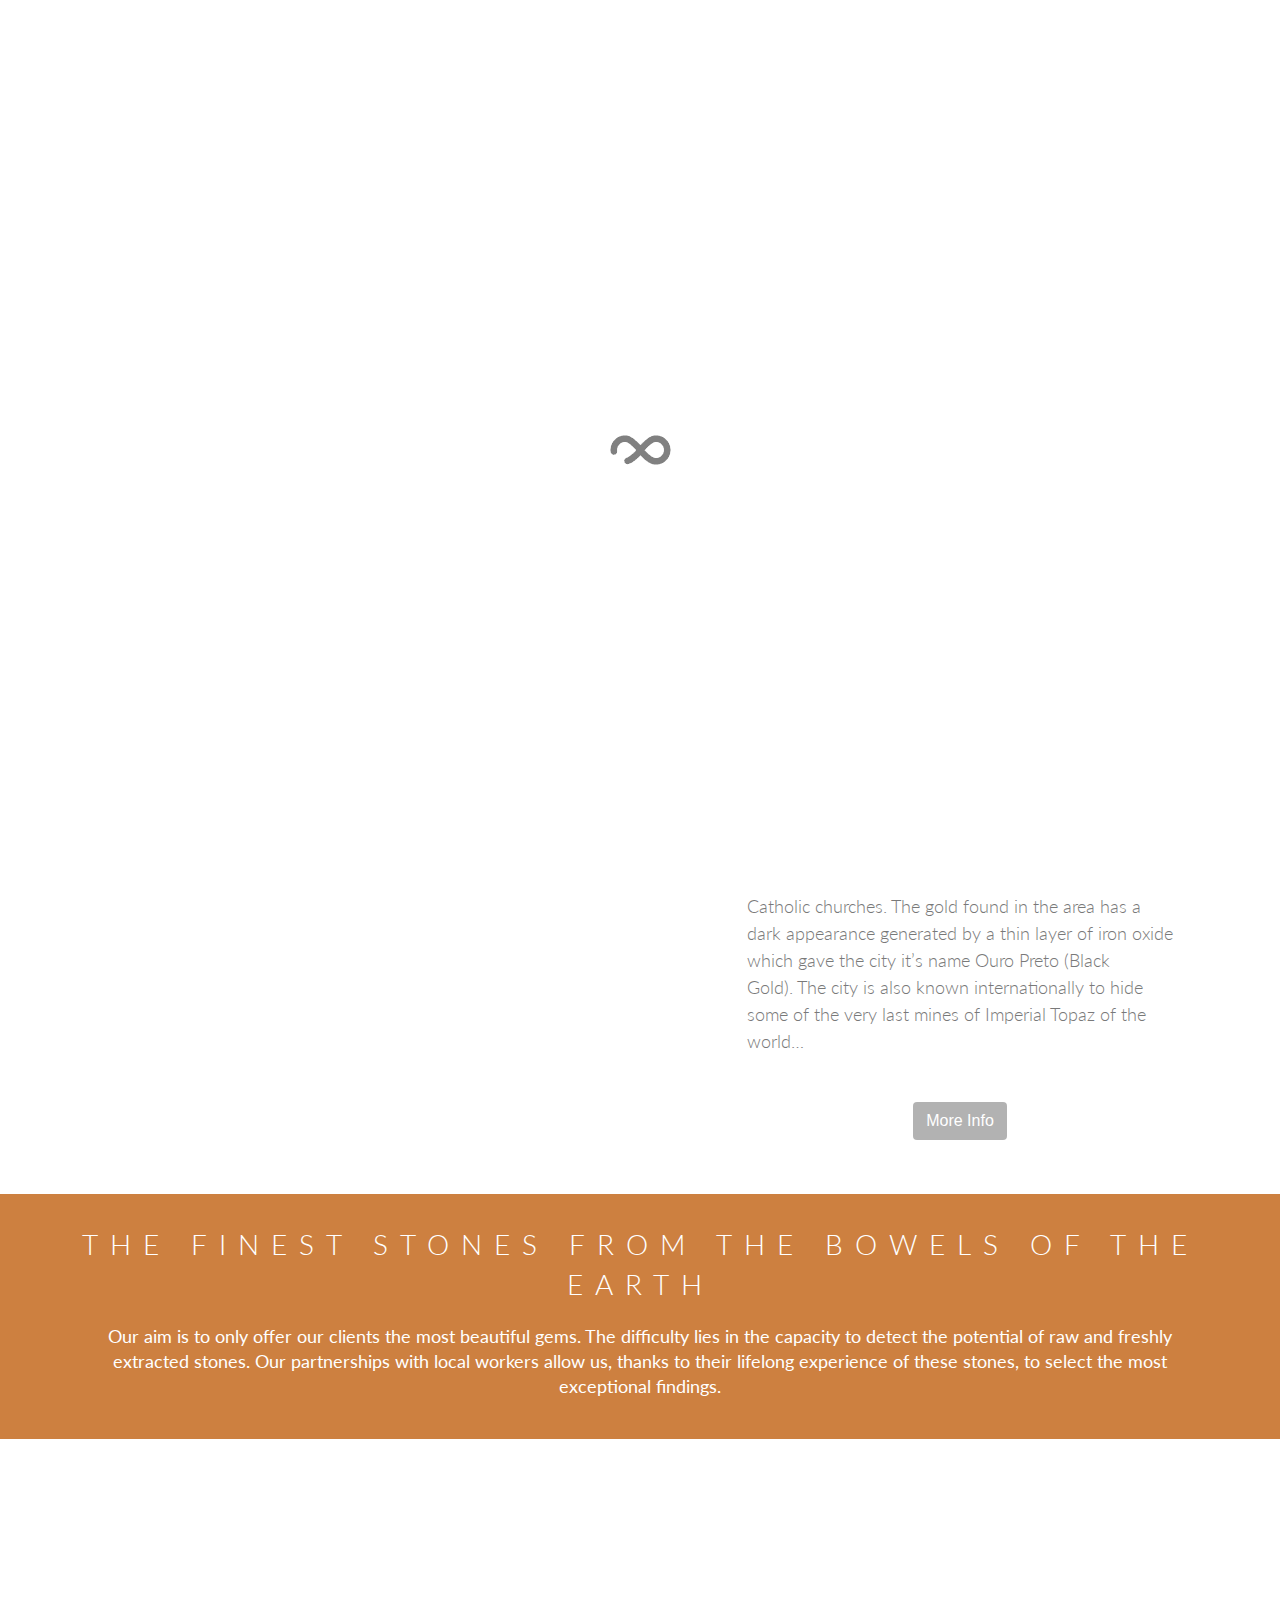
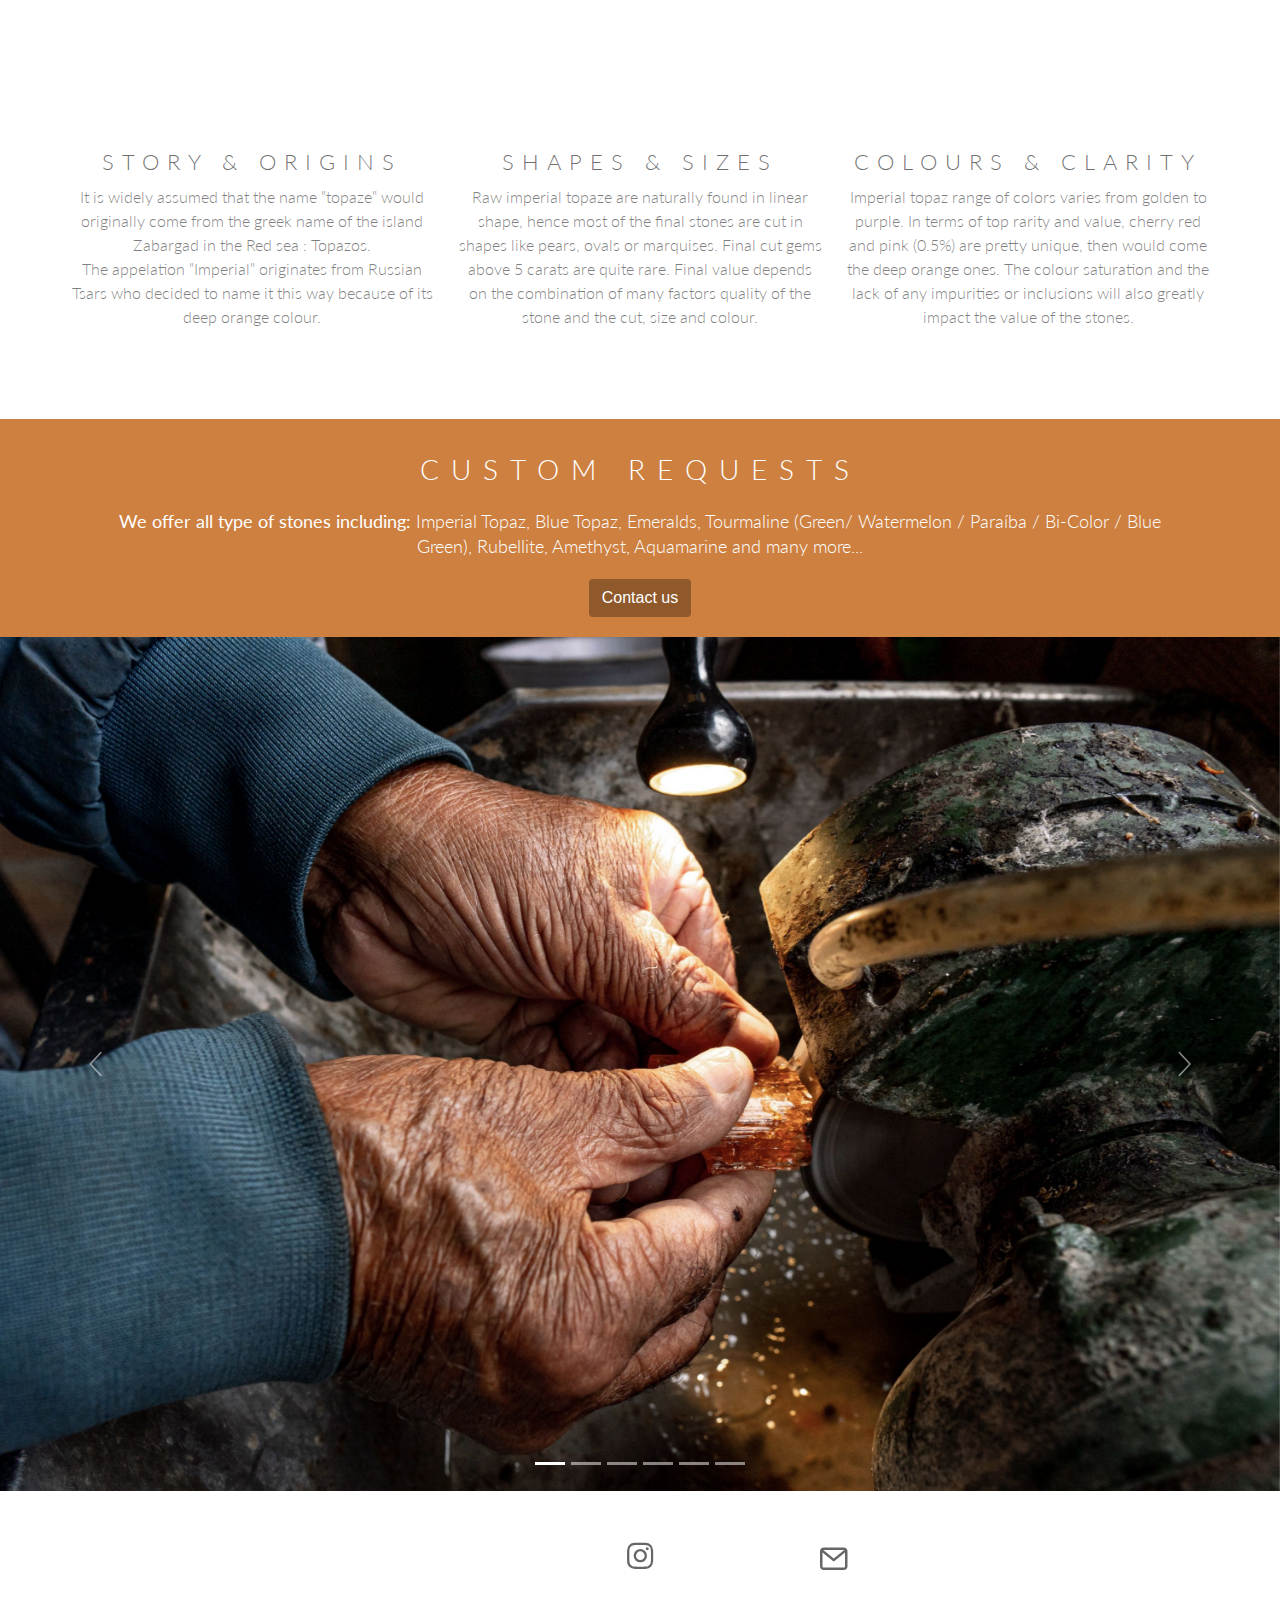
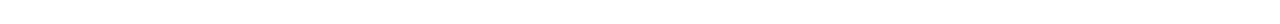
==== commit ab602286: "put back contact links" ====
--- a/index.html
+++ b/index.html
@@ -1 +1 @@
-<!doctype html><html lang="en"><head>  <meta charset="utf-8">  <meta name="keywords" content="">  <meta name="description" content="">  <meta name="viewport" content="width=device-width, initial-scale=1.0, viewport-fit=cover"><link rel="canonical" href="https://auraria.fr/"><meta name="robots" content="index, follow">  <link rel="shortcut icon" type="image/png" href="favicon.png">  <link rel="stylesheet" type="text/css" href="./all.css?7358"><link href='https://fonts.googleapis.com/css?family=Lato:100,300,400,700,900&display=swap&subset=latin,latin-ext' rel='stylesheet' type='text/css'>  <title>Auraria</title>  <!-- Analytics --> <!-- Analytics END -->  </head><body><!-- Preloader --><div id="page-loading-blocs-notifaction" class="page-preloader"></div><!-- Preloader END --><!-- Main container --><div class="page-container">  <!-- bloc-0 --><div class="bloc l-bloc" id="bloc-0"><div class="container none none-lg"><div class="row"><div class="col"><nav class="navbar row navbar-expand-md flex-column navbar-dark" role="navigation"><div class="container-fluid flex-column"><a class="navbar-brand link-style mx-auto ltc-burnt-orange scroll-fx-down-out scroll-fx-in-fade " href="#"><img src="img/AURARIA%20COLOR%20-%20TRANSPARENT%20-%20PNG.png" alt="logo" /></a></div></nav></div></div></div></div><!-- bloc-0 END --><!-- bloc-4 --><div class="bloc bgc-burnt-orange none l-bloc" id="bloc-4"><div class="container bloc-sm bloc-sm-lg"><div class="row"><div class="col"><h2 class="text-lg-center tc-white text-center h2-style mg-clear">ORIGINS</h2><h5 class="text-center  h3-style tc-white mg-sm-md mg-sm"><strong>Our idea to create <strong>Auraria</strong> started in 2020. After many years living in the region of Ouro Preto, Brazil creating bonds with locals working in the extraction of precious stones, we realized that few were actually benefiting from the inequitable commerce made abroad with the result of their hardwork. That&rsquo;s when we decided that a fair system had to be put in place.</strong></h5></div></div></div></div><!-- bloc-4 END --><!-- bloc-2 --><div class="bloc l-bloc full-width-bloc" id="bloc-2"><div class="container bloc-no-padding"><div class="row g-0"><div class="col-md-12 offset-lg--1 col-lg-6"><img src="img/lazyload-ph.png" data-src="img/DSC00692@2x.jpg" class="img-fluid img-protected mx-auto d-block lazyload" alt="DSC00692@2x" /></div><div class="align-self-center offset-md-1 col-md-10 col-sm-10 offset-sm-1 offset-1 col-10 offset-lg-1 col-lg-4"><h6 class="mg-md"><br></h6><h2 class="mg-md h2-ouro-preto-style text-center mg-md-md"><i>OURO PRETO</i></h2><p class="p-style btn-resize-mode mx-auto d-block mg-md text-lg-start">Far inland, hundred of miles from the coast of Brazil, the old mines of gold and gems lie among the valleys of Ouro Preto (UNESCO World Heritage since 1980).&nbsp;The city Ouro Preto is a living memory of the first expeditions to find precious metals and minerals during the 17th century.&nbsp;OP was built on a rocky ground 3.000 feet above the sea level; its stone paved streets are winding up and down through steep hills crowned with some of the region&rsquo;s oldest Rococo Catholic churches.&nbsp;The gold found in the area has a dark appearance generated by a thin layer of iron oxide which gave the city it&rsquo;s name Ouro Preto (Black Gold).&nbsp;The city is also known internationally to hide some of the very last mines of Imperial Topaz of the world…<br><br></p><div class="text-center"><a href="https://artsandculture.google.com/story/historic-town-of-ouro-preto/jwIiKzLZOMHvKg" class="btn btn-d" target="_blank">More Info</a><h5 class="mg-md"><br></h5></div></div></div></div></div><!-- bloc-2 END --><!-- bloc-4 --><div class="bloc bgc-burnt-orange none l-bloc" id="bloc-4"><div class="container none-lg bloc-sm bloc-sm-lg"><div class="row"><div class="col-12 col-11 offset-lg-0 col-lg-12"><h2 class="text-lg-center tc-white mg-md text-center h2-style">THE FINEST STONES FROM THE BOWELS OF THE EARTH</h2><h5 class="mg-md text-center  h3-style tc-white"><strong>Our aim is to only offer our clients the most beautiful gems. The difficulty lies in the capacity to detect the potential of raw and freshly extracted stones. Our partnerships with local workers allow us, thanks to their lifelong experience of these stones, to select the most exceptional findings.</strong><br></h5></div></div></div></div><!-- bloc-4 END --><!-- bloc-5 --><div class="bloc l-bloc" id="bloc-5"><div class="container bloc-lg bloc-md-lg"><div class="row"><div class="col-md-4"><img src="img/lazyload-ph.png" data-src="img/rose_poire_5.00carats-300x300.png" class="img-fluid img-protected mx-auto d-block img-rose-poire-style lazyload" alt="placeholder image" data-srcset="img/rose_poire_5.00carats-480x480.png 2x, img/rose_poire_5.00carats.png 3x" /><h4 class="text-center mg-sm tc-black h4-story-origins-style text-lg-center">STORY &amp; ORIGINS<br></h4><p class="mg-lg p-3-style text-center">It is widely assumed that the name ‟topaze‟ would originally come from the greek name of the island Zabargad in the Red sea : Topazos.<br>The appelation ‟Imperial‟ originates from Russian Tsars who decided to name it this way because of its deep orange colour.<br></p></div><div class="col-md-4"><img src="img/lazyload-ph.png" data-src="img/orange_poire_3.25carats-300x300.png" class="img-fluid img-protected mx-auto d-block img-style lazyload" data-srcset="img/orange_poire_3.25carats-480x480.png 2x, img/orange_poire_3.25carats.png 3x" alt="orange_poire_3.25carats 300x300" /><h4 class="text-center mg-sm tc-black h4-style text-lg-center">SHAPES &amp; SIZES<br></h4><p class="mg-lg p-bloc-1-style text-center">Raw imperial topaze are naturally found in linear shape, hence most of the final stones are cut in shapes like pears, ovals or marquises. Final cut gems above 5 carats are quite rare. Final value depends on the combination of many factors quality of the stone and the cut, size and colour.</p></div><div class="col-md-4"><img src="img/lazyload-ph.png" data-src="img/orange_ovale_7.10carats-300x300.png" class="img-fluid img-protected mx-auto d-block img-orange-ovale-style lazyload" data-srcset="img/orange_ovale_7.10carats-480x480.png 2x, img/orange_ovale_7.10carats.png 3x" alt="orange_ovale_7.10carats 300x300" /><h4 class="text-center mg-sm tc-black h4-bloc-1-style text-lg-center">COLOURS &amp; CLARITY<br></h4><p class="mg-lg p-5-style text-center">Imperial topaz range of colors varies from golden to purple. In terms of top rarity and value, cherry red and pink (0.5%) are pretty unique, then would come the deep orange ones. The colour saturation and the lack of any impurities or inclusions will also greatly impact the value of the stones.</p></div></div></div></div><!-- bloc-5 END --><!-- bloc-7 --><div class="bloc bgc-burnt-orange none l-bloc" id="bloc-7"><div class="container none-lg bloc-sm-lg bloc-sm"><div class="row"><div class="col-12 col-11 offset-lg-0 col-lg-12"><div class="form-group mb-3"><h2 class="text-lg-center tc-white mg-md text-center h2-style">CUSTOM REQUESTS</h2></div><h5 class="mg-md  h3-style tc-white mx-auto d-block text-center"><strong>We offer all type of stones including:</strong> Imperial Topaz, Blue Topaz, Emeralds,&nbsp;Tourmaline (Green/ Watermelon / Paraíba / Bi-Color / Blue Green),&nbsp;Rubellite, Amethyst, Aquamarine and many more...<br></h5><div class="text-center"><a href="mailto:firegems.eu@gmail.com" class="btn btn-d" target="_blank">Contact us</a></div></div></div></div></div><!-- bloc-7 END --><!-- bloc-5 --><div class="bloc full-width-bloc l-bloc" id="bloc-5"><div class="container bloc-no-padding"><div class="row voffset-clear-xs g-0"><div class="col-12"><div id="carousel-10731" class="carousel slide" data-bs-ride="carousel"><ol class="carousel-indicators"><li class="active" data-bs-target="#carousel-23983" data-bs-slide-to="0" data-target="#carousel-10731"></li><li data-bs-target="#carousel-23983" data-bs-slide-to="1" data-target="#carousel-10731"></li><li data-bs-target="#carousel-23983" data-bs-slide-to="2" data-target="#carousel-10731"></li><li data-bs-target="#carousel-10731" data-bs-slide-to="3"></li><li data-bs-target="#carousel-10731" data-bs-slide-to="4"></li><li data-bs-target="#carousel-10731" data-bs-slide-to="5"></li></ol><div class="carousel-inner" role="listbox"><div class="carousel-item img-protected active"><img class="d-inline-block w-100" alt="slide 1" src="img/DSC04364.jpg" /><div class="carousel-caption"></div></div><div class="carousel-item img-protected"><img class="d-inline-block w-100" alt="slide 3" src="img/DSC05087.jpg" /><div class="carousel-caption"></div></div><div class="carousel-item img-protected"><img class="d-inline-block w-100" alt="DSC05053" src="img/DSC05053.jpg" /><div class="carousel-caption"></div></div><div class="carousel-item img-protected"><img class="d-inline-block w-100" alt="DSC00608@2x" src="img/DSC00608@2x.jpg" /><div class="carousel-caption"></div></div><div class="carousel-item img-protected"><img class="d-inline-block w-100" alt="DSC04991" src="img/DSC04991.jpg" /><div class="carousel-caption "></div></div><div class="carousel-item img-protected"><img class="d-inline-block w-100" alt="DSC05070" src="img/DSC04265.jpg" /><div class="carousel-caption "></div></div></div><a class="carousel-nav-controls carousel-control-prev" href="#carousel-10731" role="button" data-bs-slide="prev"><svg width="26" height="26" viewBox="0 0 32 32"><path class="carousel-nav-icon carousel-prev-icon" d="M22,2L9,16,22,30"></path></svg><span class="visually-hidden">Previous</span></a><a class="carousel-nav-controls carousel-control-next" href="#carousel-10731" role="button" data-bs-slide="next"><svg width="26" height="26" viewBox="0 0 32 32"><path class="carousel-nav-icon carousel-next-icon" d="M10.344,2l13,14-13,14"></path></svg><span class="visually-hidden">Next</span></a></div></div></div></div></div><!-- bloc-5 END --><!-- ScrollToTop Button --><a class="bloc-button btn btn-d scrollToTop" onclick="scrollToTarget('1',this)"><svg xmlns="http://www.w3.org/2000/svg" width="22" height="22" viewBox="0 0 32 32"><path class="scroll-to-top-btn-icon" d="M30,22.656l-14-13-14,13"/></svg></a><!-- ScrollToTop Button END--><!-- bloc-4 --><div class="bloc full-width-bloc l-bloc" id="bloc-4"><div class="container bloc-no-padding"><div class="row voffset-clear-xs g-0"><div class="col-12"></div></div></div></div><!-- bloc-4 END --></div><!-- Main container END -->  <!-- Additional JS --><script src="./js/all.js?5750"></script><!-- Additional JS END --></body></html>+<!doctype html><html lang="en"><head>  <meta charset="utf-8">  <meta name="keywords" content="">  <meta name="description" content="">  <meta name="viewport" content="width=device-width, initial-scale=1.0, viewport-fit=cover"><link rel="canonical" href="https://auraria.fr/"><meta name="robots" content="index, follow">  <link rel="shortcut icon" type="image/png" href="favicon.png">  <link rel="stylesheet" type="text/css" href="./all.css?8486"><link href='https://fonts.googleapis.com/css?family=Lato:100,300,400,700,900&display=swap&subset=latin,latin-ext' rel='stylesheet' type='text/css'>  <title>Auraria</title>  <!-- Analytics --> <!-- Analytics END -->  </head><body><!-- Preloader --><div id="page-loading-blocs-notifaction" class="page-preloader"></div><!-- Preloader END --><!-- Main container --><div class="page-container">  <!-- main-logo --><div class="bloc l-bloc" id="main-logo"><div class="container none none-lg"><div class="row"><div class="col"><nav class="navbar row navbar-expand-md flex-column navbar-dark" role="navigation"><div class="container-fluid flex-column"><a class="navbar-brand link-style mx-auto ltc-burnt-orange " href="#"><img src="img/AURARIA%20COLOR%20-%20TRANSPARENT%20-%20PNG.png" alt="AURARIA%20COLOR%20 %20TRANSPARENT%20-%20PNG" /></a></div></nav></div></div></div></div><!-- main-logo END --><!-- content-origins --><div class="bloc bgc-burnt-orange none l-bloc" id="content-origins"><div class="container bloc-sm bloc-sm-lg"><div class="row"><div class="col"><h2 class="text-lg-center tc-white text-center h2-style mg-clear">ORIGINS</h2><h5 class="text-center  h3-style tc-white mg-sm-md mg-sm"><strong>Our idea to create <strong>AVRARIA</strong> started in 2020. After many years living in the region of Ouro Preto, Brazil creating bonds with locals working in the extraction of precious stones, we realized that few were actually benefiting from the inequitable commerce made abroad with the result of their hardwork. That&rsquo;s when we decided that a fair system had to be put in place.</strong></h5></div></div></div></div><!-- content-origins END --><!-- content-ouro-preto --><div class="bloc l-bloc full-width-bloc" id="content-ouro-preto"><div class="container bloc-no-padding"><div class="row g-0"><div class="col-md-12 offset-lg--1 col-lg-6"><img src="img/lazyload-ph.png" data-src="img/DSC00692@2x.jpg" class="img-fluid img-protected mx-auto d-block lazyload" alt="DSC00692@2x" /></div><div class="align-self-center offset-md-1 col-md-10 col-sm-10 offset-sm-1 offset-1 col-10 offset-lg-1 col-lg-4"><h6 class="mg-md"><br></h6><h2 class="mg-md h2-ouro-preto-style text-center mg-md-md"><i>OURO PRETO</i></h2><p class="p-style btn-resize-mode mx-auto d-block mg-md text-lg-start">Far inland, hundred of miles from the coast of Brazil, the old mines of gold and gems lie among the valleys of Ouro Preto (UNESCO World Heritage since 1980).&nbsp;The city Ouro Preto is a living memory of the first expeditions to find precious metals and minerals during the 17th century.&nbsp;OP was built on a rocky ground 3.000 feet above the sea level; its stone paved streets are winding up and down through steep hills crowned with some of the region&rsquo;s oldest Rococo Catholic churches.&nbsp;The gold found in the area has a dark appearance generated by a thin layer of iron oxide which gave the city it&rsquo;s name Ouro Preto (Black Gold).&nbsp;The city is also known internationally to hide some of the very last mines of Imperial Topaz of the world…<br><br></p><div class="text-center"><a href="https://artsandculture.google.com/story/historic-town-of-ouro-preto/jwIiKzLZOMHvKg" class="btn btn-d" target="_blank">More Info</a><h5 class="mg-md"><br></h5></div></div></div></div></div><!-- content-ouro-preto END --><!-- content-finest-gems --><div class="bloc bgc-burnt-orange none l-bloc" id="content-finest-gems"><div class="container none-lg bloc-sm bloc-sm-lg"><div class="row"><div class="col-12 col-11 offset-lg-0 col-lg-12"><h2 class="text-lg-center tc-white mg-md text-center h2-style">THE FINEST STONES FROM THE BOWELS OF THE EARTH</h2><h5 class="mg-md text-center  h3-style tc-white" id="gems-descriptions"><strong>Our aim is to only offer our clients the most beautiful gems. The difficulty lies in the capacity to detect the potential of raw and freshly extracted stones. Our partnerships with local workers allow us, thanks to their lifelong experience of these stones, to select the most exceptional findings.</strong><br></h5></div></div></div></div><!-- content-finest-gems END --><!-- content-gems-description --><div class="bloc l-bloc" id="content-gems-description"><div class="container bloc-lg bloc-md-lg"><div class="row"><div class="col-md-4"><img src="img/lazyload-ph.png" data-src="img/rose_poire_5.00carats-300x300.png" class="img-fluid img-protected mx-auto d-block img-rose-poire-style lazyload" alt="placeholder image" data-srcset="img/rose_poire_5.00carats-480x480.png 2x, img/rose_poire_5.00carats.png 3x" /><h4 class="text-center mg-sm tc-black h4-story-origins-style text-lg-center">STORY &amp; ORIGINS<br></h4><p class="mg-lg p-3-style text-center">It is widely assumed that the name ‟topaze‟ would originally come from the greek name of the island Zabargad in the Red sea : Topazos.<br>The appelation ‟Imperial‟ originates from Russian Tsars who decided to name it this way because of its deep orange colour.<br></p></div><div class="col-md-4"><img src="img/lazyload-ph.png" data-src="img/orange_poire_3.25carats-300x300.png" class="img-fluid img-protected mx-auto d-block img-style lazyload" data-srcset="img/orange_poire_3.25carats-480x480.png 2x, img/orange_poire_3.25carats.png 3x" alt="orange_poire_3.25carats 300x300" /><h4 class="text-center mg-sm tc-black h4-style text-lg-center">SHAPES &amp; SIZES<br></h4><p class="mg-lg p-bloc-1-style text-center">Raw imperial topaze are naturally found in linear shape, hence most of the final stones are cut in shapes like pears, ovals or marquises. Final cut gems above 5 carats are quite rare. Final value depends on the combination of many factors quality of the stone and the cut, size and colour.</p></div><div class="col-md-4"><img src="img/lazyload-ph.png" data-src="img/orange_ovale_7.10carats-300x300.png" class="img-fluid img-protected mx-auto d-block img-orange-ovale-style lazyload" data-srcset="img/orange_ovale_7.10carats-480x480.png 2x, img/orange_ovale_7.10carats.png 3x" alt="orange_ovale_7.10carats 300x300" /><h4 class="text-center mg-sm tc-black h4-bloc-1-style text-lg-center">COLOURS &amp; CLARITY<br></h4><p class="mg-lg p-5-style text-center">Imperial topaz range of colors varies from golden to purple. In terms of top rarity and value, cherry red and pink (0.5%) are pretty unique, then would come the deep orange ones. The colour saturation and the lack of any impurities or inclusions will also greatly impact the value of the stones.</p></div></div></div></div><!-- content-gems-description END --><!-- custom-requests --><div class="bloc bgc-burnt-orange none l-bloc" id="custom-requests"><div class="container none-lg bloc-sm-lg bloc-sm"><div class="row"><div class="col-12 col-11 offset-lg-0 col-lg-12"><div class="form-group mb-3"><h2 class="text-lg-center tc-white mg-md text-center h2-style">CUSTOM REQUESTS</h2></div><h5 class="mg-md  h3-style tc-white mx-auto d-block text-center"><strong>We offer all type of stones including:</strong> Imperial Topaz, Blue Topaz, Emeralds,&nbsp;Tourmaline (Green/ Watermelon / Paraíba / Bi-Color / Blue Green),&nbsp;Rubellite, Amethyst, Aquamarine and many more...<br></h5><div class="text-center"><a href="mailto:firegems.eu@gmail.com" class="btn btn-d" target="_blank">Contact us</a></div></div></div></div></div><!-- custom-requests END --><!-- carousel-photos --><div class="bloc full-width-bloc l-bloc" id="carousel-photos"><div class="container bloc-no-padding"><div class="row voffset-clear-xs g-0"><div class="col-12"><div id="carousel-10731" class="carousel slide" data-bs-ride="carousel"><ol class="carousel-indicators"><li class="active" data-bs-target="#carousel-23983" data-bs-slide-to="0" data-target="#carousel-10731"></li><li data-bs-target="#carousel-23983" data-bs-slide-to="1" data-target="#carousel-10731"></li><li data-bs-target="#carousel-23983" data-bs-slide-to="2" data-target="#carousel-10731"></li><li data-bs-target="#carousel-10731" data-bs-slide-to="3"></li><li data-bs-target="#carousel-10731" data-bs-slide-to="4"></li><li data-bs-target="#carousel-10731" data-bs-slide-to="5"></li></ol><div class="carousel-inner" role="listbox"><div class="carousel-item img-protected active"><img class="d-inline-block w-100" alt="slide 1" src="img/DSC04364.jpg" /><div class="carousel-caption"></div></div><div class="carousel-item img-protected"><img class="d-inline-block w-100" alt="slide 3" src="img/DSC05087.jpg" /><div class="carousel-caption"></div></div><div class="carousel-item img-protected"><img class="d-inline-block w-100" alt="DSC05053" src="img/DSC05053.jpg" /><div class="carousel-caption"></div></div><div class="carousel-item img-protected"><img class="d-inline-block w-100" alt="DSC00608@2x" src="img/DSC00608@2x.jpg" /><div class="carousel-caption"></div></div><div class="carousel-item img-protected"><img class="d-inline-block w-100" alt="DSC04991" src="img/DSC04991.jpg" /><div class="carousel-caption "></div></div><div class="carousel-item img-protected"><img class="d-inline-block w-100" alt="DSC05070" src="img/DSC04265.jpg" /><div class="carousel-caption "></div></div></div><a class="carousel-nav-controls carousel-control-prev" href="#carousel-10731" role="button" data-bs-slide="prev"><svg width="26" height="26" viewBox="0 0 32 32"><path class="carousel-nav-icon carousel-prev-icon" d="M22,2L9,16,22,30"></path></svg><span class="visually-hidden">Previous</span></a><a class="carousel-nav-controls carousel-control-next" href="#carousel-10731" role="button" data-bs-slide="next"><svg width="26" height="26" viewBox="0 0 32 32"><path class="carousel-nav-icon carousel-next-icon" d="M10.344,2l13,14-13,14"></path></svg><span class="visually-hidden">Next</span></a></div></div></div></div></div><!-- carousel-photos END --><!-- ScrollToTop Button --><a class="bloc-button btn btn-d scrollToTop" onclick="scrollToTarget('1',this)"><svg xmlns="http://www.w3.org/2000/svg" width="22" height="22" viewBox="0 0 32 32"><path class="scroll-to-top-btn-icon" d="M30,22.656l-14-13-14,13"/></svg></a><!-- ScrollToTop Button END--><!-- contact --><div class="bloc l-bloc" id="contact"><div class="container bloc-lg bloc-md-lg"><div class="row"><div class="col-md-2 offset-md-3 col-sm-4"><div class="text-center"><a href="tel:0613361852"><span class="pressed-t icon-md ion ion-android-call"></span></a></div></div><div class="col-md-2 col-sm-4"><div class="text-center"><a href="https://www.instagram.com/auraria_europe/" target="_blank"><span class="icon-md fab fa-instagram"></span></a></div></div><div class="col-md-2 col-sm-4"><div class="text-center"><a href="mailto:contact@auraria.fr"><span class="feather-icon icon-mail icon-md"></span></a></div></div></div></div></div><!-- contact END --></div><!-- Main container END -->  <!-- Additional JS --><script src="./js/all.js?8147"></script><!-- Additional JS END --></body></html>--- a/all.css
+++ b/all.css
@@ -8,4 +8,22 @@
 	Auraria
 	Built with Blocs
 -----------------------------------------------------------------------------------*/
-body{margin:0;padding:0;  background:#FFFFFF;  overflow-x:hidden;  -webkit-font-smoothing: antialiased;  -moz-osx-font-smoothing: grayscale;}.page-container{overflow: hidden;} a,button{transition: background .3s ease-in-out;outline: none!important;} a:hover{text-decoration: none; cursor:pointer;}.page-preloader{position: fixed;top: 0;bottom: 0;width: 100%;z-index:100000;background:#FFFFFF url("img/pageload-spinner.gif") no-repeat center center;animation-name: preloader-fade;animation-delay: 2s;animation-duration: 0.5s;animation-fill-mode: both;}.preloader-complete{animation-delay:0.1s;}@keyframes preloader-fade {0% {opacity: 1;visibility: visible;}100% {opacity: 0;visibility: hidden;}}.bloc{width:100%;clear:both;background: 50% 50% no-repeat;padding:0 20px;-webkit-background-size: cover;-moz-background-size: cover;-o-background-size: cover;background-size: cover;position:relative;display:flex;}.bloc .container{padding-left:0;padding-right:0;position:relative;}.bloc-lg{padding:100px 20px;}.bloc-sm{padding:20px;}.full-width-bloc{padding-left:0;padding-right:0;}.full-width-bloc .row{margin-left:0;margin-right:0;}.full-width-bloc .container{width:100%;max-width:100%!important;}.full-width-bloc .carousel img{width:100%;height:auto;}.d-bloc .card,.l-bloc{color:rgba(0,0,0,.5);}.d-bloc .card button:hover,.l-bloc button:hover{color:rgba(0,0,0,.7);}.l-bloc .icon-round,.l-bloc .icon-square,.l-bloc .icon-rounded,.l-bloc .icon-semi-rounded-a,.l-bloc .icon-semi-rounded-b{border-color:rgba(0,0,0,.7);}.d-bloc .card .divider-h span,.l-bloc .divider-h span{border-color:rgba(0,0,0,.1);}.d-bloc .card .a-btn,.l-bloc .a-btn,.l-bloc .navbar a,.l-bloc a .icon-sm, .l-bloc a .icon-md, .l-bloc a .icon-lg, .l-bloc a .icon-xl, .l-bloc h1 a, .l-bloc h2 a, .l-bloc h3 a, .l-bloc h4 a, .l-bloc h5 a, .l-bloc h6 a, .l-bloc p a{color:rgba(0,0,0,.6);}.d-bloc .card .a-btn:hover,.l-bloc .a-btn:hover,.l-bloc .navbar a:hover, .l-bloc a:hover .icon-sm, .l-bloc a:hover .icon-md, .l-bloc a:hover .icon-lg, .l-bloc a:hover .icon-xl, .l-bloc h1 a:hover, .l-bloc h2 a:hover, .l-bloc h3 a:hover, .l-bloc h4 a:hover, .l-bloc h5 a:hover, .l-bloc h6 a:hover, .l-bloc p a:hover{color:rgba(0,0,0,1);}.l-bloc .navbar-toggle .icon-bar{color:rgba(0,0,0,.6);}.d-bloc .card .btn-wire,.d-bloc .card .btn-wire:hover,.l-bloc .btn-wire,.l-bloc .btn-wire:hover{color:rgba(0,0,0,.7);border-color:rgba(0,0,0,.3);}.navbar-dark .nav .dropdown-menu .nav-link{color: rgb(64, 64, 64);}.dropdown-menu .dropdown-menu{border:none}@media (min-width:576px){.navbar-expand-sm .dropdown-menu .dropdown-menu{border:1px solid rgba(0,0,0,.15);position:absolute;left:100%;top:-7px}.navbar-expand-sm .dropdown-menu .submenu-left{right:100%;left:auto}}@media (min-width:768px){.navbar-expand-md .dropdown-menu .dropdown-menu{border:1px solid rgba(0,0,0,.15);border:1px solid rgba(0,0,0,.15);position:absolute;left:100%;top:-7px}.navbar-expand-md .dropdown-menu .submenu-left{right:100%;left:auto}}@media (min-width:992px){.navbar-expand-lg .dropdown-menu .dropdown-menu{border:1px solid rgba(0,0,0,.15);position:absolute;left:100%;top:-7px}.navbar-expand-lg .dropdown-menu .submenu-left{right:100%;left:auto}}.mg-clear{margin:0;}.mg-sm{margin-top:10px;margin-bottom:5px;}.mg-md{margin-top:10px;margin-bottom:20px;}.mg-lg{margin-top:10px;margin-bottom:40px;}.btn-d,.btn-d:hover,.btn-d:focus{color:#FFF;background:rgba(0,0,0,.3);}button{outline: none!important;}.card-columns .card {margin-bottom: 0.75rem;}@media (min-width: 576px) {.card-columns {-webkit-column-count: 3;-moz-column-count: 3;column-count: 3;-webkit-column-gap: 1.25rem;-moz-column-gap: 1.25rem;column-gap: 1.25rem;orphans: 1;widows: 1;}.card-columns .card {display: inline-block;width: 100%;}}.carousel-nav-icon{fill: none;stroke: #fff;stroke-width: 2px;fill-rule: evenodd;stroke-linecap:round;}.scroll-fx-in-range{will-change: opacity;}.scrollToTop{width:36px;height:36px;padding:5px;position:fixed;bottom:20px;right:20px;opacity:0;z-index:999;transition: all .3s ease-in-out;pointer-events:none;}.showScrollTop{opacity: 1;pointer-events:all;}.scroll-to-top-btn-icon{fill: none;stroke: #fff;stroke-width: 2px;fill-rule: evenodd;stroke-linecap:round;}h1,h2,h3,h4,h5,h6,p,label,.btn,a{font-family:"Helvetica";}.container{max-width:1140px;}.img-style{width:250px;height:250px;}.img-rose-poire-style{width:250px;height:250px;}.link-style{font-size:90px;font-family:Lato;font-weight:300;width:30vw;line-height:90px;text-align:center;text-decoration:none;text-transform:capitalize;font-style:italic;height:100%;min-width:100%;letter-spacing:20px;margin:30px 30px 30px 30px;}.h3-style{width:100%;font-family:"Lato";font-weight:300;font-size:18px;line-height:25px;}.navbar-brand img{width:375px;height:291px;}.img-orange-ovale-style{width:250px;height:250px;}.container-div-style{width:100%;border-style:_popUpItemAction:;}.p-style{width:100%;height:100%;font-family:Lato;font-weight:300;color:#797979!important;font-size:18px;text-align:center;}.h5-ouro-preto-style{font-family:Lato;font-weight:300;}.h2-ouro-preto-style{font-family:Lato;font-weight:300;font-size:28px;letter-spacing:10px;color:#797979!important;}.p-bloc-1-style{font-family:Lato;font-weight:300;}.h4-style{font-family:Lato;font-weight:300;letter-spacing:8px;font-size:22px;}.h4-story-origins-style{font-family:Lato;font-weight:300;letter-spacing:8px;font-size:22px;}.p-3-style{font-family:Lato;font-weight:300;}.p-5-style{font-family:Lato;font-weight:300;}.h4-bloc-1-style{font-family:Lato;font-weight:300;letter-spacing:8px;font-size:22px;}.text-span-style{font-weight:bold;}.h1-style{font-family:Lato;font-weight:300;font-size:29px;color:rgba(188,86,0,0.80)!important;letter-spacing:10px;}.h2-style{font-family:"Lato";font-weight:300;letter-spacing:12px;line-height:40px;font-size:28px;}.h2-bloc-4-style{font-family:"Lato";font-weight:300;}.img-dsc006-style{width:1200px;height:720px;}.bgc-burnt-orange{background-color:rgba(188,86,0,0.75);}.tc-white{color:#FFFFFF!important;}.tc-black{color:rgba(0,0,0,0.58)!important;}.ltc-burnt-orange{color:rgba(188,86,0,0.75)!important;}.ltc-burnt-orange:hover{color:#964500!important;}@media (min-width: 576px) {  .bloc-xxl-sm{padding:200px 20px;}  .bloc-xl-sm{padding:150px 20px;}  .bloc-lg-sm{padding:100px 20px;}  .bloc-md-sm{padding:50px 20px;}  .bloc-sm-sm{padding:20px;}  .bloc-no-padding-sm{padding:0 20px;}}@media (min-width: 768px) {  .bloc-xxl-md{padding:200px 20px;}  .bloc-xl-md{padding:150px 20px;}  .bloc-lg-md{padding:100px 20px;}  .bloc-md-md{padding:50px 20px;}  .bloc-sm-md{padding:20px 20px;}  .bloc-no-padding-md{padding:0 20px;}}@media (min-width: 992px) {  .bloc-xxl-lg{padding:200px 20px;}  .bloc-xl-lg{padding:150px 20px;}  .bloc-lg-lg{padding:100px 20px;}  .bloc-md-lg{padding:50px 20px;}  .bloc-sm-lg{padding:20px;}  .bloc-no-padding-lg{padding:0 20px;}}@media (max-width: 1024px){  .bloc.full-width-bloc, .bloc-tile-2.full-width-bloc .container, .bloc-tile-3.full-width-bloc .container, .bloc-tile-4.full-width-bloc .container{ padding-left: 0;   padding-right: 0;  }}@media (max-width: 991px){  .container{width:100%;}  .bloc{padding-left: constant(safe-area-inset-left);padding-right: constant(safe-area-inset-right);}   .bloc-group, .bloc-group .bloc{display:block;width:100%;}}@media (max-width: 767px){  .bloc-tile-2 .container, .bloc-tile-3 .container, .bloc-tile-4 .container{ padding-left:0;padding-right:0;  }  .btn-dwn{   display:none;   }  .voffset{ margin-top:5px;  }  .voffset-md{ margin-top:20px;  }  .voffset-lg{ margin-top:30px;  }  form{ padding:5px;  }  .close-lightbox{ display:inline-block;  }  .blocsapp-device-iphone5{ background-size: 216px 425px; padding-top:60px; width:216px; height:425px;  }  .blocsapp-device-iphone5 img{ width: 180px; height: 320px;  }}@media (max-width: 991px){.p-style{font-family:Lato;font-weight:300;}.h5-ouro-preto-style{font-family:Lato;font-weight:300;}.mg-sm-md{margin-top:10px;margin-bottom:5px;}.mg-md-md{margin-top:10px;margin-bottom:20px;}}@media (max-width: 767px){.text-right{}.text-left{}.text-center{}.link-company-style{font-size:80px;text-overflow:ellipsis;}.link-style{font-size:65px;}}@media (max-width: 575px){.footer-link{text-align:center;}.link-style{line-height:10px;width:100%;min-height:100%;letter-spacing:6px;font-size:40px;margin:30px 30px 30px 30px;}.link-company-style{font-size:80px;}.navbar-brand img{height:194px;width:250px;}}+body{margin:0;padding:0;  background:#FFFFFF;  overflow-x:hidden;  -webkit-font-smoothing: antialiased;  -moz-osx-font-smoothing: grayscale;}.page-container{overflow: hidden;} a,button{transition: background .3s ease-in-out;outline: none!important;} a:hover{text-decoration: none; cursor:pointer;}.page-preloader{position: fixed;top: 0;bottom: 0;width: 100%;z-index:100000;background:#FFFFFF url("img/pageload-spinner.gif") no-repeat center center;animation-name: preloader-fade;animation-delay: 2s;animation-duration: 0.5s;animation-fill-mode: both;}.preloader-complete{animation-delay:0.1s;}@keyframes preloader-fade {0% {opacity: 1;visibility: visible;}100% {opacity: 0;visibility: hidden;}}.bloc{width:100%;clear:both;background: 50% 50% no-repeat;padding:0 20px;-webkit-background-size: cover;-moz-background-size: cover;-o-background-size: cover;background-size: cover;position:relative;display:flex;}.bloc .container{padding-left:0;padding-right:0;position:relative;}.bloc-lg{padding:100px 20px;}.bloc-sm{padding:20px;}.full-width-bloc{padding-left:0;padding-right:0;}.full-width-bloc .row{margin-left:0;margin-right:0;}.full-width-bloc .container{width:100%;max-width:100%!important;}.full-width-bloc .carousel img{width:100%;height:auto;}.d-bloc .card,.l-bloc{color:rgba(0,0,0,.5);}.d-bloc .card button:hover,.l-bloc button:hover{color:rgba(0,0,0,.7);}.l-bloc .icon-round,.l-bloc .icon-square,.l-bloc .icon-rounded,.l-bloc .icon-semi-rounded-a,.l-bloc .icon-semi-rounded-b{border-color:rgba(0,0,0,.7);}.d-bloc .card .divider-h span,.l-bloc .divider-h span{border-color:rgba(0,0,0,.1);}.d-bloc .card .a-btn,.l-bloc .a-btn,.l-bloc .navbar a,.l-bloc a .icon-sm, .l-bloc a .icon-md, .l-bloc a .icon-lg, .l-bloc a .icon-xl, .l-bloc h1 a, .l-bloc h2 a, .l-bloc h3 a, .l-bloc h4 a, .l-bloc h5 a, .l-bloc h6 a, .l-bloc p a{color:rgba(0,0,0,.6);}.d-bloc .card .a-btn:hover,.l-bloc .a-btn:hover,.l-bloc .navbar a:hover, .l-bloc a:hover .icon-sm, .l-bloc a:hover .icon-md, .l-bloc a:hover .icon-lg, .l-bloc a:hover .icon-xl, .l-bloc h1 a:hover, .l-bloc h2 a:hover, .l-bloc h3 a:hover, .l-bloc h4 a:hover, .l-bloc h5 a:hover, .l-bloc h6 a:hover, .l-bloc p a:hover{color:rgba(0,0,0,1);}.l-bloc .navbar-toggle .icon-bar{color:rgba(0,0,0,.6);}.d-bloc .card .btn-wire,.d-bloc .card .btn-wire:hover,.l-bloc .btn-wire,.l-bloc .btn-wire:hover{color:rgba(0,0,0,.7);border-color:rgba(0,0,0,.3);}.navbar-dark .nav .dropdown-menu .nav-link{color: rgb(64, 64, 64);}.dropdown-menu .dropdown-menu{border:none}@media (min-width:576px){.navbar-expand-sm .dropdown-menu .dropdown-menu{border:1px solid rgba(0,0,0,.15);position:absolute;left:100%;top:-7px}.navbar-expand-sm .dropdown-menu .submenu-left{right:100%;left:auto}}@media (min-width:768px){.navbar-expand-md .dropdown-menu .dropdown-menu{border:1px solid rgba(0,0,0,.15);border:1px solid rgba(0,0,0,.15);position:absolute;left:100%;top:-7px}.navbar-expand-md .dropdown-menu .submenu-left{right:100%;left:auto}}@media (min-width:992px){.navbar-expand-lg .dropdown-menu .dropdown-menu{border:1px solid rgba(0,0,0,.15);position:absolute;left:100%;top:-7px}.navbar-expand-lg .dropdown-menu .submenu-left{right:100%;left:auto}}.mg-clear{margin:0;}.mg-sm{margin-top:10px;margin-bottom:5px;}.mg-md{margin-top:10px;margin-bottom:20px;}.mg-lg{margin-top:10px;margin-bottom:40px;}.btn-d,.btn-d:hover,.btn-d:focus{color:#FFF;background:rgba(0,0,0,.3);}button{outline: none!important;}.icon-md{font-size:30px!important;}.pressed-t{text-shadow:0 1px 0 #FFF;}.card-columns .card {margin-bottom: 0.75rem;}@media (min-width: 576px) {.card-columns {-webkit-column-count: 3;-moz-column-count: 3;column-count: 3;-webkit-column-gap: 1.25rem;-moz-column-gap: 1.25rem;column-gap: 1.25rem;orphans: 1;widows: 1;}.card-columns .card {display: inline-block;width: 100%;}}.carousel-nav-icon{fill: none;stroke: #fff;stroke-width: 2px;fill-rule: evenodd;stroke-linecap:round;}.scrollToTop{width:36px;height:36px;padding:5px;position:fixed;bottom:20px;right:20px;opacity:0;z-index:999;transition: all .3s ease-in-out;pointer-events:none;}.showScrollTop{opacity: 1;pointer-events:all;}.scroll-to-top-btn-icon{fill: none;stroke: #fff;stroke-width: 2px;fill-rule: evenodd;stroke-linecap:round;}h1,h2,h3,h4,h5,h6,p,label,.btn,a{font-family:"Helvetica";}.container{max-width:1140px;}.img-style{width:250px;height:250px;}.img-rose-poire-style{width:250px;height:250px;}.link-style{font-size:90px;font-family:Lato;font-weight:300;width:30vw;line-height:90px;text-align:center;text-decoration:none;text-transform:capitalize;font-style:italic;height:100%;min-width:100%;letter-spacing:20px;margin:30px 30px 30px 30px;}.h3-style{width:100%;font-family:"Lato";font-weight:300;font-size:18px;line-height:25px;}.navbar-brand img{width:375px;height:291px;}.img-orange-ovale-style{width:250px;height:250px;}.container-div-style{width:100%;border-style:_popUpItemAction:;}.p-style{width:100%;height:100%;font-family:Lato;font-weight:300;color:#797979!important;font-size:18px;text-align:center;}.h5-ouro-preto-style{font-family:Lato;font-weight:300;}.h2-ouro-preto-style{font-family:Lato;font-weight:300;font-size:28px;letter-spacing:10px;color:#797979!important;}.p-bloc-1-style{font-family:Lato;font-weight:300;}.h4-style{font-family:Lato;font-weight:300;letter-spacing:8px;font-size:22px;}.h4-story-origins-style{font-family:Lato;font-weight:300;letter-spacing:8px;font-size:22px;}.p-3-style{font-family:Lato;font-weight:300;}.p-5-style{font-family:Lato;font-weight:300;}.h4-bloc-1-style{font-family:Lato;font-weight:300;letter-spacing:8px;font-size:22px;}.text-span-style{font-weight:bold;}.h1-style{font-family:Lato;font-weight:300;font-size:29px;color:rgba(188,86,0,0.80)!important;letter-spacing:10px;}.h2-style{font-family:"Lato";font-weight:300;letter-spacing:12px;line-height:40px;font-size:28px;}.h2-bloc-4-style{font-family:"Lato";font-weight:300;}.img-dsc006-style{width:1200px;height:720px;}.bgc-burnt-orange{background-color:rgba(188,86,0,0.75);}.tc-white{color:#FFFFFF!important;}.tc-black{color:rgba(0,0,0,0.58)!important;}.ltc-burnt-orange{color:rgba(188,86,0,0.75)!important;}.ltc-burnt-orange:hover{color:#964500!important;}@media (min-width: 576px) {  .bloc-xxl-sm{padding:200px 20px;}  .bloc-xl-sm{padding:150px 20px;}  .bloc-lg-sm{padding:100px 20px;}  .bloc-md-sm{padding:50px 20px;}  .bloc-sm-sm{padding:20px;}  .bloc-no-padding-sm{padding:0 20px;}}@media (min-width: 768px) {  .bloc-xxl-md{padding:200px 20px;}  .bloc-xl-md{padding:150px 20px;}  .bloc-lg-md{padding:100px 20px;}  .bloc-md-md{padding:50px 20px;}  .bloc-sm-md{padding:20px 20px;}  .bloc-no-padding-md{padding:0 20px;}}@media (min-width: 992px) {  .bloc-xxl-lg{padding:200px 20px;}  .bloc-xl-lg{padding:150px 20px;}  .bloc-lg-lg{padding:100px 20px;}  .bloc-md-lg{padding:50px 20px;}  .bloc-sm-lg{padding:20px;}  .bloc-no-padding-lg{padding:0 20px;}}@media (max-width: 1024px){  .bloc.full-width-bloc, .bloc-tile-2.full-width-bloc .container, .bloc-tile-3.full-width-bloc .container, .bloc-tile-4.full-width-bloc .container{ padding-left: 0;   padding-right: 0;  }}@media (max-width: 991px){  .container{width:100%;}  .bloc{padding-left: constant(safe-area-inset-left);padding-right: constant(safe-area-inset-right);}   .bloc-group, .bloc-group .bloc{display:block;width:100%;}}@media (max-width: 767px){  .bloc-tile-2 .container, .bloc-tile-3 .container, .bloc-tile-4 .container{ padding-left:0;padding-right:0;  }  .btn-dwn{   display:none;   }  .voffset{ margin-top:5px;  }  .voffset-md{ margin-top:20px;  }  .voffset-lg{ margin-top:30px;  }  form{ padding:5px;  }  .close-lightbox{ display:inline-block;  }  .blocsapp-device-iphone5{ background-size: 216px 425px; padding-top:60px; width:216px; height:425px;  }  .blocsapp-device-iphone5 img{ width: 180px; height: 320px;  }}@media (max-width: 991px){.p-style{font-family:Lato;font-weight:300;}.h5-ouro-preto-style{font-family:Lato;font-weight:300;}.mg-sm-md{margin-top:10px;margin-bottom:5px;}.mg-md-md{margin-top:10px;margin-bottom:20px;}}@media (max-width: 767px){.text-right{}.text-left{}.text-center{}.link-company-style{font-size:80px;text-overflow:ellipsis;}.link-style{font-size:65px;}}@media (max-width: 575px){.footer-link{text-align:center;}.link-style{line-height:10px;width:100%;min-height:100%;letter-spacing:6px;font-size:40px;margin:30px 30px 30px 30px;}.link-company-style{font-size:80px;}.navbar-brand img{height:194px;width:250px;}}
+/*!
+  Ionicons, v2.0.0
+  Created by Ben Sperry for the Ionic Framework, http://ionicons.com/
+  https://twitter.com/benjsperry  https://twitter.com/ionicframework
+  MIT License: https://github.com/driftyco/ionicons
+
+  Android-style icons originally built by Google’s
+  Material Design Icons: https://github.com/google/material-design-icons
+  used under CC BY http://creativecommons.org/licenses/by/4.0/
+  Modified icons to fit ionicon’s grid from original.
+*/@font-face{font-family:"Ionicons";src:url("./fonts/ionicons.eot?v=2.0.0");src:url("./fonts/ionicons.eot?v=2.0.0#iefix") format("embedded-opentype"),url("./fonts/ionicons.ttf?v=2.0.0") format("truetype"),url("./fonts/ionicons.woff?v=2.0.0") format("woff"),url("./fonts/ionicons.svg?v=2.0.0#Ionicons") format("svg");font-weight:normal;font-style:normal}.ion,.ionicons,.ion-alert:before,.ion-alert-circled:before,.ion-android-add:before,.ion-android-add-circle:before,.ion-android-alarm-clock:before,.ion-android-alert:before,.ion-android-apps:before,.ion-android-archive:before,.ion-android-arrow-back:before,.ion-android-arrow-down:before,.ion-android-arrow-dropdown:before,.ion-android-arrow-dropdown-circle:before,.ion-android-arrow-dropleft:before,.ion-android-arrow-dropleft-circle:before,.ion-android-arrow-dropright:before,.ion-android-arrow-dropright-circle:before,.ion-android-arrow-dropup:before,.ion-android-arrow-dropup-circle:before,.ion-android-arrow-forward:before,.ion-android-arrow-up:before,.ion-android-attach:before,.ion-android-bar:before,.ion-android-bicycle:before,.ion-android-boat:before,.ion-android-bookmark:before,.ion-android-bulb:before,.ion-android-bus:before,.ion-android-calendar:before,.ion-android-call:before,.ion-android-camera:before,.ion-android-cancel:before,.ion-android-car:before,.ion-android-cart:before,.ion-android-chat:before,.ion-android-checkbox:before,.ion-android-checkbox-blank:before,.ion-android-checkbox-outline:before,.ion-android-checkbox-outline-blank:before,.ion-android-checkmark-circle:before,.ion-android-clipboard:before,.ion-android-close:before,.ion-android-cloud:before,.ion-android-cloud-circle:before,.ion-android-cloud-done:before,.ion-android-cloud-outline:before,.ion-android-color-palette:before,.ion-android-compass:before,.ion-android-contact:before,.ion-android-contacts:before,.ion-android-contract:before,.ion-android-create:before,.ion-android-delete:before,.ion-android-desktop:before,.ion-android-document:before,.ion-android-done:before,.ion-android-done-all:before,.ion-android-download:before,.ion-android-drafts:before,.ion-android-exit:before,.ion-android-expand:before,.ion-android-favorite:before,.ion-android-favorite-outline:before,.ion-android-film:before,.ion-android-folder:before,.ion-android-folder-open:before,.ion-android-funnel:before,.ion-android-globe:before,.ion-android-hand:before,.ion-android-hangout:before,.ion-android-happy:before,.ion-android-home:before,.ion-android-image:before,.ion-android-laptop:before,.ion-android-list:before,.ion-android-locate:before,.ion-android-lock:before,.ion-android-mail:before,.ion-android-map:before,.ion-android-menu:before,.ion-android-microphone:before,.ion-android-microphone-off:before,.ion-android-more-horizontal:before,.ion-android-more-vertical:before,.ion-android-navigate:before,.ion-android-notifications:before,.ion-android-notifications-none:before,.ion-android-notifications-off:before,.ion-android-open:before,.ion-android-options:before,.ion-android-people:before,.ion-android-person:before,.ion-android-person-add:before,.ion-android-phone-landscape:before,.ion-android-phone-portrait:before,.ion-android-pin:before,.ion-android-plane:before,.ion-android-playstore:before,.ion-android-print:before,.ion-android-radio-button-off:before,.ion-android-radio-button-on:before,.ion-android-refresh:before,.ion-android-remove:before,.ion-android-remove-circle:before,.ion-android-restaurant:before,.ion-android-sad:before,.ion-android-search:before,.ion-android-send:before,.ion-android-settings:before,.ion-android-share:before,.ion-android-share-alt:before,.ion-android-star:before,.ion-android-star-half:before,.ion-android-star-outline:before,.ion-android-stopwatch:before,.ion-android-subway:before,.ion-android-sunny:before,.ion-android-sync:before,.ion-android-textsms:before,.ion-android-time:before,.ion-android-train:before,.ion-android-unlock:before,.ion-android-upload:before,.ion-android-volume-down:before,.ion-android-volume-mute:before,.ion-android-volume-off:before,.ion-android-volume-up:before,.ion-android-walk:before,.ion-android-warning:before,.ion-android-watch:before,.ion-android-wifi:before,.ion-aperture:before,.ion-archive:before,.ion-arrow-down-a:before,.ion-arrow-down-b:before,.ion-arrow-down-c:before,.ion-arrow-expand:before,.ion-arrow-graph-down-left:before,.ion-arrow-graph-down-right:before,.ion-arrow-graph-up-left:before,.ion-arrow-graph-up-right:before,.ion-arrow-left-a:before,.ion-arrow-left-b:before,.ion-arrow-left-c:before,.ion-arrow-move:before,.ion-arrow-resize:before,.ion-arrow-return-left:before,.ion-arrow-return-right:before,.ion-arrow-right-a:before,.ion-arrow-right-b:before,.ion-arrow-right-c:before,.ion-arrow-shrink:before,.ion-arrow-swap:before,.ion-arrow-up-a:before,.ion-arrow-up-b:before,.ion-arrow-up-c:before,.ion-asterisk:before,.ion-at:before,.ion-backspace:before,.ion-backspace-outline:before,.ion-bag:before,.ion-battery-charging:before,.ion-battery-empty:before,.ion-battery-full:before,.ion-battery-half:before,.ion-battery-low:before,.ion-beaker:before,.ion-beer:before,.ion-bluetooth:before,.ion-bonfire:before,.ion-bookmark:before,.ion-bowtie:before,.ion-briefcase:before,.ion-bug:before,.ion-calculator:before,.ion-calendar:before,.ion-camera:before,.ion-card:before,.ion-cash:before,.ion-chatbox:before,.ion-chatbox-working:before,.ion-chatboxes:before,.ion-chatbubble:before,.ion-chatbubble-working:before,.ion-chatbubbles:before,.ion-checkmark:before,.ion-checkmark-circled:before,.ion-checkmark-round:before,.ion-chevron-down:before,.ion-chevron-left:before,.ion-chevron-right:before,.ion-chevron-up:before,.ion-clipboard:before,.ion-clock:before,.ion-close:before,.ion-close-circled:before,.ion-close-round:before,.ion-closed-captioning:before,.ion-cloud:before,.ion-code:before,.ion-code-download:before,.ion-code-working:before,.ion-coffee:before,.ion-compass:before,.ion-compose:before,.ion-connection-bars:before,.ion-contrast:before,.ion-crop:before,.ion-cube:before,.ion-disc:before,.ion-document:before,.ion-document-text:before,.ion-drag:before,.ion-earth:before,.ion-easel:before,.ion-edit:before,.ion-egg:before,.ion-eject:before,.ion-email:before,.ion-email-unread:before,.ion-erlenmeyer-flask:before,.ion-erlenmeyer-flask-bubbles:before,.ion-eye:before,.ion-eye-disabled:before,.ion-female:before,.ion-filing:before,.ion-film-marker:before,.ion-fireball:before,.ion-flag:before,.ion-flame:before,.ion-flash:before,.ion-flash-off:before,.ion-folder:before,.ion-fork:before,.ion-fork-repo:before,.ion-forward:before,.ion-funnel:before,.ion-gear-a:before,.ion-gear-b:before,.ion-grid:before,.ion-hammer:before,.ion-happy:before,.ion-happy-outline:before,.ion-headphone:before,.ion-heart:before,.ion-heart-broken:before,.ion-help:before,.ion-help-buoy:before,.ion-help-circled:before,.ion-home:before,.ion-icecream:before,.ion-image:before,.ion-images:before,.ion-information:before,.ion-information-circled:before,.ion-ionic:before,.ion-ios-alarm:before,.ion-ios-alarm-outline:before,.ion-ios-albums:before,.ion-ios-albums-outline:before,.ion-ios-americanfootball:before,.ion-ios-americanfootball-outline:before,.ion-ios-analytics:before,.ion-ios-analytics-outline:before,.ion-ios-arrow-back:before,.ion-ios-arrow-down:before,.ion-ios-arrow-forward:before,.ion-ios-arrow-left:before,.ion-ios-arrow-right:before,.ion-ios-arrow-thin-down:before,.ion-ios-arrow-thin-left:before,.ion-ios-arrow-thin-right:before,.ion-ios-arrow-thin-up:before,.ion-ios-arrow-up:before,.ion-ios-at:before,.ion-ios-at-outline:before,.ion-ios-barcode:before,.ion-ios-barcode-outline:before,.ion-ios-baseball:before,.ion-ios-baseball-outline:before,.ion-ios-basketball:before,.ion-ios-basketball-outline:before,.ion-ios-bell:before,.ion-ios-bell-outline:before,.ion-ios-body:before,.ion-ios-body-outline:before,.ion-ios-bolt:before,.ion-ios-bolt-outline:before,.ion-ios-book:before,.ion-ios-book-outline:before,.ion-ios-bookmarks:before,.ion-ios-bookmarks-outline:before,.ion-ios-box:before,.ion-ios-box-outline:before,.ion-ios-briefcase:before,.ion-ios-briefcase-outline:before,.ion-ios-browsers:before,.ion-ios-browsers-outline:before,.ion-ios-calculator:before,.ion-ios-calculator-outline:before,.ion-ios-calendar:before,.ion-ios-calendar-outline:before,.ion-ios-camera:before,.ion-ios-camera-outline:before,.ion-ios-cart:before,.ion-ios-cart-outline:before,.ion-ios-chatboxes:before,.ion-ios-chatboxes-outline:before,.ion-ios-chatbubble:before,.ion-ios-chatbubble-outline:before,.ion-ios-checkmark:before,.ion-ios-checkmark-empty:before,.ion-ios-checkmark-outline:before,.ion-ios-circle-filled:before,.ion-ios-circle-outline:before,.ion-ios-clock:before,.ion-ios-clock-outline:before,.ion-ios-close:before,.ion-ios-close-empty:before,.ion-ios-close-outline:before,.ion-ios-cloud:before,.ion-ios-cloud-download:before,.ion-ios-cloud-download-outline:before,.ion-ios-cloud-outline:before,.ion-ios-cloud-upload:before,.ion-ios-cloud-upload-outline:before,.ion-ios-cloudy:before,.ion-ios-cloudy-night:before,.ion-ios-cloudy-night-outline:before,.ion-ios-cloudy-outline:before,.ion-ios-cog:before,.ion-ios-cog-outline:before,.ion-ios-color-filter:before,.ion-ios-color-filter-outline:before,.ion-ios-color-wand:before,.ion-ios-color-wand-outline:before,.ion-ios-compose:before,.ion-ios-compose-outline:before,.ion-ios-contact:before,.ion-ios-contact-outline:before,.ion-ios-copy:before,.ion-ios-copy-outline:before,.ion-ios-crop:before,.ion-ios-crop-strong:before,.ion-ios-download:before,.ion-ios-download-outline:before,.ion-ios-drag:before,.ion-ios-email:before,.ion-ios-email-outline:before,.ion-ios-eye:before,.ion-ios-eye-outline:before,.ion-ios-fastforward:before,.ion-ios-fastforward-outline:before,.ion-ios-filing:before,.ion-ios-filing-outline:before,.ion-ios-film:before,.ion-ios-film-outline:before,.ion-ios-flag:before,.ion-ios-flag-outline:before,.ion-ios-flame:before,.ion-ios-flame-outline:before,.ion-ios-flask:before,.ion-ios-flask-outline:before,.ion-ios-flower:before,.ion-ios-flower-outline:before,.ion-ios-folder:before,.ion-ios-folder-outline:before,.ion-ios-football:before,.ion-ios-football-outline:before,.ion-ios-game-controller-a:before,.ion-ios-game-controller-a-outline:before,.ion-ios-game-controller-b:before,.ion-ios-game-controller-b-outline:before,.ion-ios-gear:before,.ion-ios-gear-outline:before,.ion-ios-glasses:before,.ion-ios-glasses-outline:before,.ion-ios-grid-view:before,.ion-ios-grid-view-outline:before,.ion-ios-heart:before,.ion-ios-heart-outline:before,.ion-ios-help:before,.ion-ios-help-empty:before,.ion-ios-help-outline:before,.ion-ios-home:before,.ion-ios-home-outline:before,.ion-ios-infinite:before,.ion-ios-infinite-outline:before,.ion-ios-information:before,.ion-ios-information-empty:before,.ion-ios-information-outline:before,.ion-ios-ionic-outline:before,.ion-ios-keypad:before,.ion-ios-keypad-outline:before,.ion-ios-lightbulb:before,.ion-ios-lightbulb-outline:before,.ion-ios-list:before,.ion-ios-list-outline:before,.ion-ios-location:before,.ion-ios-location-outline:before,.ion-ios-locked:before,.ion-ios-locked-outline:before,.ion-ios-loop:before,.ion-ios-loop-strong:before,.ion-ios-medical:before,.ion-ios-medical-outline:before,.ion-ios-medkit:before,.ion-ios-medkit-outline:before,.ion-ios-mic:before,.ion-ios-mic-off:before,.ion-ios-mic-outline:before,.ion-ios-minus:before,.ion-ios-minus-empty:before,.ion-ios-minus-outline:before,.ion-ios-monitor:before,.ion-ios-monitor-outline:before,.ion-ios-moon:before,.ion-ios-moon-outline:before,.ion-ios-more:before,.ion-ios-more-outline:before,.ion-ios-musical-note:before,.ion-ios-musical-notes:before,.ion-ios-navigate:before,.ion-ios-navigate-outline:before,.ion-ios-nutrition:before,.ion-ios-nutrition-outline:before,.ion-ios-paper:before,.ion-ios-paper-outline:before,.ion-ios-paperplane:before,.ion-ios-paperplane-outline:before,.ion-ios-partlysunny:before,.ion-ios-partlysunny-outline:before,.ion-ios-pause:before,.ion-ios-pause-outline:before,.ion-ios-paw:before,.ion-ios-paw-outline:before,.ion-ios-people:before,.ion-ios-people-outline:before,.ion-ios-person:before,.ion-ios-person-outline:before,.ion-ios-personadd:before,.ion-ios-personadd-outline:before,.ion-ios-photos:before,.ion-ios-photos-outline:before,.ion-ios-pie:before,.ion-ios-pie-outline:before,.ion-ios-pint:before,.ion-ios-pint-outline:before,.ion-ios-play:before,.ion-ios-play-outline:before,.ion-ios-plus:before,.ion-ios-plus-empty:before,.ion-ios-plus-outline:before,.ion-ios-pricetag:before,.ion-ios-pricetag-outline:before,.ion-ios-pricetags:before,.ion-ios-pricetags-outline:before,.ion-ios-printer:before,.ion-ios-printer-outline:before,.ion-ios-pulse:before,.ion-ios-pulse-strong:before,.ion-ios-rainy:before,.ion-ios-rainy-outline:before,.ion-ios-recording:before,.ion-ios-recording-outline:before,.ion-ios-redo:before,.ion-ios-redo-outline:before,.ion-ios-refresh:before,.ion-ios-refresh-empty:before,.ion-ios-refresh-outline:before,.ion-ios-reload:before,.ion-ios-reverse-camera:before,.ion-ios-reverse-camera-outline:before,.ion-ios-rewind:before,.ion-ios-rewind-outline:before,.ion-ios-rose:before,.ion-ios-rose-outline:before,.ion-ios-search:before,.ion-ios-search-strong:before,.ion-ios-settings:before,.ion-ios-settings-strong:before,.ion-ios-shuffle:before,.ion-ios-shuffle-strong:before,.ion-ios-skipbackward:before,.ion-ios-skipbackward-outline:before,.ion-ios-skipforward:before,.ion-ios-skipforward-outline:before,.ion-ios-snowy:before,.ion-ios-speedometer:before,.ion-ios-speedometer-outline:before,.ion-ios-star:before,.ion-ios-star-half:before,.ion-ios-star-outline:before,.ion-ios-stopwatch:before,.ion-ios-stopwatch-outline:before,.ion-ios-sunny:before,.ion-ios-sunny-outline:before,.ion-ios-telephone:before,.ion-ios-telephone-outline:before,.ion-ios-tennisball:before,.ion-ios-tennisball-outline:before,.ion-ios-thunderstorm:before,.ion-ios-thunderstorm-outline:before,.ion-ios-time:before,.ion-ios-time-outline:before,.ion-ios-timer:before,.ion-ios-timer-outline:before,.ion-ios-toggle:before,.ion-ios-toggle-outline:before,.ion-ios-trash:before,.ion-ios-trash-outline:before,.ion-ios-undo:before,.ion-ios-undo-outline:before,.ion-ios-unlocked:before,.ion-ios-unlocked-outline:before,.ion-ios-upload:before,.ion-ios-upload-outline:before,.ion-ios-videocam:before,.ion-ios-videocam-outline:before,.ion-ios-volume-high:before,.ion-ios-volume-low:before,.ion-ios-wineglass:before,.ion-ios-wineglass-outline:before,.ion-ios-world:before,.ion-ios-world-outline:before,.ion-ipad:before,.ion-iphone:before,.ion-ipod:before,.ion-jet:before,.ion-key:before,.ion-knife:before,.ion-laptop:before,.ion-leaf:before,.ion-levels:before,.ion-lightbulb:before,.ion-link:before,.ion-load-a:before,.ion-load-b:before,.ion-load-c:before,.ion-load-d:before,.ion-location:before,.ion-lock-combination:before,.ion-locked:before,.ion-log-in:before,.ion-log-out:before,.ion-loop:before,.ion-magnet:before,.ion-male:before,.ion-man:before,.ion-map:before,.ion-medkit:before,.ion-merge:before,.ion-mic-a:before,.ion-mic-b:before,.ion-mic-c:before,.ion-minus:before,.ion-minus-circled:before,.ion-minus-round:before,.ion-model-s:before,.ion-monitor:before,.ion-more:before,.ion-mouse:before,.ion-music-note:before,.ion-navicon:before,.ion-navicon-round:before,.ion-navigate:before,.ion-network:before,.ion-no-smoking:before,.ion-nuclear:before,.ion-outlet:before,.ion-paintbrush:before,.ion-paintbucket:before,.ion-paper-airplane:before,.ion-paperclip:before,.ion-pause:before,.ion-person:before,.ion-person-add:before,.ion-person-stalker:before,.ion-pie-graph:before,.ion-pin:before,.ion-pinpoint:before,.ion-pizza:before,.ion-plane:before,.ion-planet:before,.ion-play:before,.ion-playstation:before,.ion-plus:before,.ion-plus-circled:before,.ion-plus-round:before,.ion-podium:before,.ion-pound:before,.ion-power:before,.ion-pricetag:before,.ion-pricetags:before,.ion-printer:before,.ion-pull-request:before,.ion-qr-scanner:before,.ion-quote:before,.ion-radio-waves:before,.ion-record:before,.ion-refresh:before,.ion-reply:before,.ion-reply-all:before,.ion-ribbon-a:before,.ion-ribbon-b:before,.ion-sad:before,.ion-sad-outline:before,.ion-scissors:before,.ion-search:before,.ion-settings:before,.ion-share:before,.ion-shuffle:before,.ion-skip-backward:before,.ion-skip-forward:before,.ion-social-android:before,.ion-social-android-outline:before,.ion-social-angular:before,.ion-social-angular-outline:before,.ion-social-apple:before,.ion-social-apple-outline:before,.ion-social-bitcoin:before,.ion-social-bitcoin-outline:before,.ion-social-buffer:before,.ion-social-buffer-outline:before,.ion-social-chrome:before,.ion-social-chrome-outline:before,.ion-social-codepen:before,.ion-social-codepen-outline:before,.ion-social-css3:before,.ion-social-css3-outline:before,.ion-social-designernews:before,.ion-social-designernews-outline:before,.ion-social-dribbble:before,.ion-social-dribbble-outline:before,.ion-social-dropbox:before,.ion-social-dropbox-outline:before,.ion-social-euro:before,.ion-social-euro-outline:before,.ion-social-facebook:before,.ion-social-facebook-outline:before,.ion-social-foursquare:before,.ion-social-foursquare-outline:before,.ion-social-freebsd-devil:before,.ion-social-github:before,.ion-social-github-outline:before,.ion-social-google:before,.ion-social-google-outline:before,.ion-social-googleplus:before,.ion-social-googleplus-outline:before,.ion-social-hackernews:before,.ion-social-hackernews-outline:before,.ion-social-html5:before,.ion-social-html5-outline:before,.ion-social-instagram:before,.ion-social-instagram-outline:before,.ion-social-javascript:before,.ion-social-javascript-outline:before,.ion-social-linkedin:before,.ion-social-linkedin-outline:before,.ion-social-markdown:before,.ion-social-nodejs:before,.ion-social-octocat:before,.ion-social-pinterest:before,.ion-social-pinterest-outline:before,.ion-social-python:before,.ion-social-reddit:before,.ion-social-reddit-outline:before,.ion-social-rss:before,.ion-social-rss-outline:before,.ion-social-sass:before,.ion-social-skype:before,.ion-social-skype-outline:before,.ion-social-snapchat:before,.ion-social-snapchat-outline:before,.ion-social-tumblr:before,.ion-social-tumblr-outline:before,.ion-social-tux:before,.ion-social-twitch:before,.ion-social-twitch-outline:before,.ion-social-twitter:before,.ion-social-twitter-outline:before,.ion-social-usd:before,.ion-social-usd-outline:before,.ion-social-vimeo:before,.ion-social-vimeo-outline:before,.ion-social-whatsapp:before,.ion-social-whatsapp-outline:before,.ion-social-windows:before,.ion-social-windows-outline:before,.ion-social-wordpress:before,.ion-social-wordpress-outline:before,.ion-social-yahoo:before,.ion-social-yahoo-outline:before,.ion-social-yen:before,.ion-social-yen-outline:before,.ion-social-youtube:before,.ion-social-youtube-outline:before,.ion-soup-can:before,.ion-soup-can-outline:before,.ion-speakerphone:before,.ion-speedometer:before,.ion-spoon:before,.ion-star:before,.ion-stats-bars:before,.ion-steam:before,.ion-stop:before,.ion-thermometer:before,.ion-thumbsdown:before,.ion-thumbsup:before,.ion-toggle:before,.ion-toggle-filled:before,.ion-transgender:before,.ion-trash-a:before,.ion-trash-b:before,.ion-trophy:before,.ion-tshirt:before,.ion-tshirt-outline:before,.ion-umbrella:before,.ion-university:before,.ion-unlocked:before,.ion-upload:before,.ion-usb:before,.ion-videocamera:before,.ion-volume-high:before,.ion-volume-low:before,.ion-volume-medium:before,.ion-volume-mute:before,.ion-wand:before,.ion-waterdrop:before,.ion-wifi:before,.ion-wineglass:before,.ion-woman:before,.ion-wrench:before,.ion-xbox:before{display:inline-block;font-family:"Ionicons";speak:none;font-style:normal;font-weight:normal;font-variant:normal;text-transform:none;text-rendering:auto;line-height:1;-webkit-font-smoothing:antialiased;-moz-osx-font-smoothing:grayscale}.ion-alert:before{content:"\f101"}.ion-alert-circled:before{content:"\f100"}.ion-android-add:before{content:"\f2c7"}.ion-android-add-circle:before{content:"\f359"}.ion-android-alarm-clock:before{content:"\f35a"}.ion-android-alert:before{content:"\f35b"}.ion-android-apps:before{content:"\f35c"}.ion-android-archive:before{content:"\f2c9"}.ion-android-arrow-back:before{content:"\f2ca"}.ion-android-arrow-down:before{content:"\f35d"}.ion-android-arrow-dropdown:before{content:"\f35f"}.ion-android-arrow-dropdown-circle:before{content:"\f35e"}.ion-android-arrow-dropleft:before{content:"\f361"}.ion-android-arrow-dropleft-circle:before{content:"\f360"}.ion-android-arrow-dropright:before{content:"\f363"}.ion-android-arrow-dropright-circle:before{content:"\f362"}.ion-android-arrow-dropup:before{content:"\f365"}.ion-android-arrow-dropup-circle:before{content:"\f364"}.ion-android-arrow-forward:before{content:"\f30f"}.ion-android-arrow-up:before{content:"\f366"}.ion-android-attach:before{content:"\f367"}.ion-android-bar:before{content:"\f368"}.ion-android-bicycle:before{content:"\f369"}.ion-android-boat:before{content:"\f36a"}.ion-android-bookmark:before{content:"\f36b"}.ion-android-bulb:before{content:"\f36c"}.ion-android-bus:before{content:"\f36d"}.ion-android-calendar:before{content:"\f2d1"}.ion-android-call:before{content:"\f2d2"}.ion-android-camera:before{content:"\f2d3"}.ion-android-cancel:before{content:"\f36e"}.ion-android-car:before{content:"\f36f"}.ion-android-cart:before{content:"\f370"}.ion-android-chat:before{content:"\f2d4"}.ion-android-checkbox:before{content:"\f374"}.ion-android-checkbox-blank:before{content:"\f371"}.ion-android-checkbox-outline:before{content:"\f373"}.ion-android-checkbox-outline-blank:before{content:"\f372"}.ion-android-checkmark-circle:before{content:"\f375"}.ion-android-clipboard:before{content:"\f376"}.ion-android-close:before{content:"\f2d7"}.ion-android-cloud:before{content:"\f37a"}.ion-android-cloud-circle:before{content:"\f377"}.ion-android-cloud-done:before{content:"\f378"}.ion-android-cloud-outline:before{content:"\f379"}.ion-android-color-palette:before{content:"\f37b"}.ion-android-compass:before{content:"\f37c"}.ion-android-contact:before{content:"\f2d8"}.ion-android-contacts:before{content:"\f2d9"}.ion-android-contract:before{content:"\f37d"}.ion-android-create:before{content:"\f37e"}.ion-android-delete:before{content:"\f37f"}.ion-android-desktop:before{content:"\f380"}.ion-android-document:before{content:"\f381"}.ion-android-done:before{content:"\f383"}.ion-android-done-all:before{content:"\f382"}.ion-android-download:before{content:"\f2dd"}.ion-android-drafts:before{content:"\f384"}.ion-android-exit:before{content:"\f385"}.ion-android-expand:before{content:"\f386"}.ion-android-favorite:before{content:"\f388"}.ion-android-favorite-outline:before{content:"\f387"}.ion-android-film:before{content:"\f389"}.ion-android-folder:before{content:"\f2e0"}.ion-android-folder-open:before{content:"\f38a"}.ion-android-funnel:before{content:"\f38b"}.ion-android-globe:before{content:"\f38c"}.ion-android-hand:before{content:"\f2e3"}.ion-android-hangout:before{content:"\f38d"}.ion-android-happy:before{content:"\f38e"}.ion-android-home:before{content:"\f38f"}.ion-android-image:before{content:"\f2e4"}.ion-android-laptop:before{content:"\f390"}.ion-android-list:before{content:"\f391"}.ion-android-locate:before{content:"\f2e9"}.ion-android-lock:before{content:"\f392"}.ion-android-mail:before{content:"\f2eb"}.ion-android-map:before{content:"\f393"}.ion-android-menu:before{content:"\f394"}.ion-android-microphone:before{content:"\f2ec"}.ion-android-microphone-off:before{content:"\f395"}.ion-android-more-horizontal:before{content:"\f396"}.ion-android-more-vertical:before{content:"\f397"}.ion-android-navigate:before{content:"\f398"}.ion-android-notifications:before{content:"\f39b"}.ion-android-notifications-none:before{content:"\f399"}.ion-android-notifications-off:before{content:"\f39a"}.ion-android-open:before{content:"\f39c"}.ion-android-options:before{content:"\f39d"}.ion-android-people:before{content:"\f39e"}.ion-android-person:before{content:"\f3a0"}.ion-android-person-add:before{content:"\f39f"}.ion-android-phone-landscape:before{content:"\f3a1"}.ion-android-phone-portrait:before{content:"\f3a2"}.ion-android-pin:before{content:"\f3a3"}.ion-android-plane:before{content:"\f3a4"}.ion-android-playstore:before{content:"\f2f0"}.ion-android-print:before{content:"\f3a5"}.ion-android-radio-button-off:before{content:"\f3a6"}.ion-android-radio-button-on:before{content:"\f3a7"}.ion-android-refresh:before{content:"\f3a8"}.ion-android-remove:before{content:"\f2f4"}.ion-android-remove-circle:before{content:"\f3a9"}.ion-android-restaurant:before{content:"\f3aa"}.ion-android-sad:before{content:"\f3ab"}.ion-android-search:before{content:"\f2f5"}.ion-android-send:before{content:"\f2f6"}.ion-android-settings:before{content:"\f2f7"}.ion-android-share:before{content:"\f2f8"}.ion-android-share-alt:before{content:"\f3ac"}.ion-android-star:before{content:"\f2fc"}.ion-android-star-half:before{content:"\f3ad"}.ion-android-star-outline:before{content:"\f3ae"}.ion-android-stopwatch:before{content:"\f2fd"}.ion-android-subway:before{content:"\f3af"}.ion-android-sunny:before{content:"\f3b0"}.ion-android-sync:before{content:"\f3b1"}.ion-android-textsms:before{content:"\f3b2"}.ion-android-time:before{content:"\f3b3"}.ion-android-train:before{content:"\f3b4"}.ion-android-unlock:before{content:"\f3b5"}.ion-android-upload:before{content:"\f3b6"}.ion-android-volume-down:before{content:"\f3b7"}.ion-android-volume-mute:before{content:"\f3b8"}.ion-android-volume-off:before{content:"\f3b9"}.ion-android-volume-up:before{content:"\f3ba"}.ion-android-walk:before{content:"\f3bb"}.ion-android-warning:before{content:"\f3bc"}.ion-android-watch:before{content:"\f3bd"}.ion-android-wifi:before{content:"\f305"}.ion-aperture:before{content:"\f313"}.ion-archive:before{content:"\f102"}.ion-arrow-down-a:before{content:"\f103"}.ion-arrow-down-b:before{content:"\f104"}.ion-arrow-down-c:before{content:"\f105"}.ion-arrow-expand:before{content:"\f25e"}.ion-arrow-graph-down-left:before{content:"\f25f"}.ion-arrow-graph-down-right:before{content:"\f260"}.ion-arrow-graph-up-left:before{content:"\f261"}.ion-arrow-graph-up-right:before{content:"\f262"}.ion-arrow-left-a:before{content:"\f106"}.ion-arrow-left-b:before{content:"\f107"}.ion-arrow-left-c:before{content:"\f108"}.ion-arrow-move:before{content:"\f263"}.ion-arrow-resize:before{content:"\f264"}.ion-arrow-return-left:before{content:"\f265"}.ion-arrow-return-right:before{content:"\f266"}.ion-arrow-right-a:before{content:"\f109"}.ion-arrow-right-b:before{content:"\f10a"}.ion-arrow-right-c:before{content:"\f10b"}.ion-arrow-shrink:before{content:"\f267"}.ion-arrow-swap:before{content:"\f268"}.ion-arrow-up-a:before{content:"\f10c"}.ion-arrow-up-b:before{content:"\f10d"}.ion-arrow-up-c:before{content:"\f10e"}.ion-asterisk:before{content:"\f314"}.ion-at:before{content:"\f10f"}.ion-backspace:before{content:"\f3bf"}.ion-backspace-outline:before{content:"\f3be"}.ion-bag:before{content:"\f110"}.ion-battery-charging:before{content:"\f111"}.ion-battery-empty:before{content:"\f112"}.ion-battery-full:before{content:"\f113"}.ion-battery-half:before{content:"\f114"}.ion-battery-low:before{content:"\f115"}.ion-beaker:before{content:"\f269"}.ion-beer:before{content:"\f26a"}.ion-bluetooth:before{content:"\f116"}.ion-bonfire:before{content:"\f315"}.ion-bookmark:before{content:"\f26b"}.ion-bowtie:before{content:"\f3c0"}.ion-briefcase:before{content:"\f26c"}.ion-bug:before{content:"\f2be"}.ion-calculator:before{content:"\f26d"}.ion-calendar:before{content:"\f117"}.ion-camera:before{content:"\f118"}.ion-card:before{content:"\f119"}.ion-cash:before{content:"\f316"}.ion-chatbox:before{content:"\f11b"}.ion-chatbox-working:before{content:"\f11a"}.ion-chatboxes:before{content:"\f11c"}.ion-chatbubble:before{content:"\f11e"}.ion-chatbubble-working:before{content:"\f11d"}.ion-chatbubbles:before{content:"\f11f"}.ion-checkmark:before{content:"\f122"}.ion-checkmark-circled:before{content:"\f120"}.ion-checkmark-round:before{content:"\f121"}.ion-chevron-down:before{content:"\f123"}.ion-chevron-left:before{content:"\f124"}.ion-chevron-right:before{content:"\f125"}.ion-chevron-up:before{content:"\f126"}.ion-clipboard:before{content:"\f127"}.ion-clock:before{content:"\f26e"}.ion-close:before{content:"\f12a"}.ion-close-circled:before{content:"\f128"}.ion-close-round:before{content:"\f129"}.ion-closed-captioning:before{content:"\f317"}.ion-cloud:before{content:"\f12b"}.ion-code:before{content:"\f271"}.ion-code-download:before{content:"\f26f"}.ion-code-working:before{content:"\f270"}.ion-coffee:before{content:"\f272"}.ion-compass:before{content:"\f273"}.ion-compose:before{content:"\f12c"}.ion-connection-bars:before{content:"\f274"}.ion-contrast:before{content:"\f275"}.ion-crop:before{content:"\f3c1"}.ion-cube:before{content:"\f318"}.ion-disc:before{content:"\f12d"}.ion-document:before{content:"\f12f"}.ion-document-text:before{content:"\f12e"}.ion-drag:before{content:"\f130"}.ion-earth:before{content:"\f276"}.ion-easel:before{content:"\f3c2"}.ion-edit:before{content:"\f2bf"}.ion-egg:before{content:"\f277"}.ion-eject:before{content:"\f131"}.ion-email:before{content:"\f132"}.ion-email-unread:before{content:"\f3c3"}.ion-erlenmeyer-flask:before{content:"\f3c5"}.ion-erlenmeyer-flask-bubbles:before{content:"\f3c4"}.ion-eye:before{content:"\f133"}.ion-eye-disabled:before{content:"\f306"}.ion-female:before{content:"\f278"}.ion-filing:before{content:"\f134"}.ion-film-marker:before{content:"\f135"}.ion-fireball:before{content:"\f319"}.ion-flag:before{content:"\f279"}.ion-flame:before{content:"\f31a"}.ion-flash:before{content:"\f137"}.ion-flash-off:before{content:"\f136"}.ion-folder:before{content:"\f139"}.ion-fork:before{content:"\f27a"}.ion-fork-repo:before{content:"\f2c0"}.ion-forward:before{content:"\f13a"}.ion-funnel:before{content:"\f31b"}.ion-gear-a:before{content:"\f13d"}.ion-gear-b:before{content:"\f13e"}.ion-grid:before{content:"\f13f"}.ion-hammer:before{content:"\f27b"}.ion-happy:before{content:"\f31c"}.ion-happy-outline:before{content:"\f3c6"}.ion-headphone:before{content:"\f140"}.ion-heart:before{content:"\f141"}.ion-heart-broken:before{content:"\f31d"}.ion-help:before{content:"\f143"}.ion-help-buoy:before{content:"\f27c"}.ion-help-circled:before{content:"\f142"}.ion-home:before{content:"\f144"}.ion-icecream:before{content:"\f27d"}.ion-image:before{content:"\f147"}.ion-images:before{content:"\f148"}.ion-information:before{content:"\f14a"}.ion-information-circled:before{content:"\f149"}.ion-ionic:before{content:"\f14b"}.ion-ios-alarm:before{content:"\f3c8"}.ion-ios-alarm-outline:before{content:"\f3c7"}.ion-ios-albums:before{content:"\f3ca"}.ion-ios-albums-outline:before{content:"\f3c9"}.ion-ios-americanfootball:before{content:"\f3cc"}.ion-ios-americanfootball-outline:before{content:"\f3cb"}.ion-ios-analytics:before{content:"\f3ce"}.ion-ios-analytics-outline:before{content:"\f3cd"}.ion-ios-arrow-back:before{content:"\f3cf"}.ion-ios-arrow-down:before{content:"\f3d0"}.ion-ios-arrow-forward:before{content:"\f3d1"}.ion-ios-arrow-left:before{content:"\f3d2"}.ion-ios-arrow-right:before{content:"\f3d3"}.ion-ios-arrow-thin-down:before{content:"\f3d4"}.ion-ios-arrow-thin-left:before{content:"\f3d5"}.ion-ios-arrow-thin-right:before{content:"\f3d6"}.ion-ios-arrow-thin-up:before{content:"\f3d7"}.ion-ios-arrow-up:before{content:"\f3d8"}.ion-ios-at:before{content:"\f3da"}.ion-ios-at-outline:before{content:"\f3d9"}.ion-ios-barcode:before{content:"\f3dc"}.ion-ios-barcode-outline:before{content:"\f3db"}.ion-ios-baseball:before{content:"\f3de"}.ion-ios-baseball-outline:before{content:"\f3dd"}.ion-ios-basketball:before{content:"\f3e0"}.ion-ios-basketball-outline:before{content:"\f3df"}.ion-ios-bell:before{content:"\f3e2"}.ion-ios-bell-outline:before{content:"\f3e1"}.ion-ios-body:before{content:"\f3e4"}.ion-ios-body-outline:before{content:"\f3e3"}.ion-ios-bolt:before{content:"\f3e6"}.ion-ios-bolt-outline:before{content:"\f3e5"}.ion-ios-book:before{content:"\f3e8"}.ion-ios-book-outline:before{content:"\f3e7"}.ion-ios-bookmarks:before{content:"\f3ea"}.ion-ios-bookmarks-outline:before{content:"\f3e9"}.ion-ios-box:before{content:"\f3ec"}.ion-ios-box-outline:before{content:"\f3eb"}.ion-ios-briefcase:before{content:"\f3ee"}.ion-ios-briefcase-outline:before{content:"\f3ed"}.ion-ios-browsers:before{content:"\f3f0"}.ion-ios-browsers-outline:before{content:"\f3ef"}.ion-ios-calculator:before{content:"\f3f2"}.ion-ios-calculator-outline:before{content:"\f3f1"}.ion-ios-calendar:before{content:"\f3f4"}.ion-ios-calendar-outline:before{content:"\f3f3"}.ion-ios-camera:before{content:"\f3f6"}.ion-ios-camera-outline:before{content:"\f3f5"}.ion-ios-cart:before{content:"\f3f8"}.ion-ios-cart-outline:before{content:"\f3f7"}.ion-ios-chatboxes:before{content:"\f3fa"}.ion-ios-chatboxes-outline:before{content:"\f3f9"}.ion-ios-chatbubble:before{content:"\f3fc"}.ion-ios-chatbubble-outline:before{content:"\f3fb"}.ion-ios-checkmark:before{content:"\f3ff"}.ion-ios-checkmark-empty:before{content:"\f3fd"}.ion-ios-checkmark-outline:before{content:"\f3fe"}.ion-ios-circle-filled:before{content:"\f400"}.ion-ios-circle-outline:before{content:"\f401"}.ion-ios-clock:before{content:"\f403"}.ion-ios-clock-outline:before{content:"\f402"}.ion-ios-close:before{content:"\f406"}.ion-ios-close-empty:before{content:"\f404"}.ion-ios-close-outline:before{content:"\f405"}.ion-ios-cloud:before{content:"\f40c"}.ion-ios-cloud-download:before{content:"\f408"}.ion-ios-cloud-download-outline:before{content:"\f407"}.ion-ios-cloud-outline:before{content:"\f409"}.ion-ios-cloud-upload:before{content:"\f40b"}.ion-ios-cloud-upload-outline:before{content:"\f40a"}.ion-ios-cloudy:before{content:"\f410"}.ion-ios-cloudy-night:before{content:"\f40e"}.ion-ios-cloudy-night-outline:before{content:"\f40d"}.ion-ios-cloudy-outline:before{content:"\f40f"}.ion-ios-cog:before{content:"\f412"}.ion-ios-cog-outline:before{content:"\f411"}.ion-ios-color-filter:before{content:"\f414"}.ion-ios-color-filter-outline:before{content:"\f413"}.ion-ios-color-wand:before{content:"\f416"}.ion-ios-color-wand-outline:before{content:"\f415"}.ion-ios-compose:before{content:"\f418"}.ion-ios-compose-outline:before{content:"\f417"}.ion-ios-contact:before{content:"\f41a"}.ion-ios-contact-outline:before{content:"\f419"}.ion-ios-copy:before{content:"\f41c"}.ion-ios-copy-outline:before{content:"\f41b"}.ion-ios-crop:before{content:"\f41e"}.ion-ios-crop-strong:before{content:"\f41d"}.ion-ios-download:before{content:"\f420"}.ion-ios-download-outline:before{content:"\f41f"}.ion-ios-drag:before{content:"\f421"}.ion-ios-email:before{content:"\f423"}.ion-ios-email-outline:before{content:"\f422"}.ion-ios-eye:before{content:"\f425"}.ion-ios-eye-outline:before{content:"\f424"}.ion-ios-fastforward:before{content:"\f427"}.ion-ios-fastforward-outline:before{content:"\f426"}.ion-ios-filing:before{content:"\f429"}.ion-ios-filing-outline:before{content:"\f428"}.ion-ios-film:before{content:"\f42b"}.ion-ios-film-outline:before{content:"\f42a"}.ion-ios-flag:before{content:"\f42d"}.ion-ios-flag-outline:before{content:"\f42c"}.ion-ios-flame:before{content:"\f42f"}.ion-ios-flame-outline:before{content:"\f42e"}.ion-ios-flask:before{content:"\f431"}.ion-ios-flask-outline:before{content:"\f430"}.ion-ios-flower:before{content:"\f433"}.ion-ios-flower-outline:before{content:"\f432"}.ion-ios-folder:before{content:"\f435"}.ion-ios-folder-outline:before{content:"\f434"}.ion-ios-football:before{content:"\f437"}.ion-ios-football-outline:before{content:"\f436"}.ion-ios-game-controller-a:before{content:"\f439"}.ion-ios-game-controller-a-outline:before{content:"\f438"}.ion-ios-game-controller-b:before{content:"\f43b"}.ion-ios-game-controller-b-outline:before{content:"\f43a"}.ion-ios-gear:before{content:"\f43d"}.ion-ios-gear-outline:before{content:"\f43c"}.ion-ios-glasses:before{content:"\f43f"}.ion-ios-glasses-outline:before{content:"\f43e"}.ion-ios-grid-view:before{content:"\f441"}.ion-ios-grid-view-outline:before{content:"\f440"}.ion-ios-heart:before{content:"\f443"}.ion-ios-heart-outline:before{content:"\f442"}.ion-ios-help:before{content:"\f446"}.ion-ios-help-empty:before{content:"\f444"}.ion-ios-help-outline:before{content:"\f445"}.ion-ios-home:before{content:"\f448"}.ion-ios-home-outline:before{content:"\f447"}.ion-ios-infinite:before{content:"\f44a"}.ion-ios-infinite-outline:before{content:"\f449"}.ion-ios-information:before{content:"\f44d"}.ion-ios-information-empty:before{content:"\f44b"}.ion-ios-information-outline:before{content:"\f44c"}.ion-ios-ionic-outline:before{content:"\f44e"}.ion-ios-keypad:before{content:"\f450"}.ion-ios-keypad-outline:before{content:"\f44f"}.ion-ios-lightbulb:before{content:"\f452"}.ion-ios-lightbulb-outline:before{content:"\f451"}.ion-ios-list:before{content:"\f454"}.ion-ios-list-outline:before{content:"\f453"}.ion-ios-location:before{content:"\f456"}.ion-ios-location-outline:before{content:"\f455"}.ion-ios-locked:before{content:"\f458"}.ion-ios-locked-outline:before{content:"\f457"}.ion-ios-loop:before{content:"\f45a"}.ion-ios-loop-strong:before{content:"\f459"}.ion-ios-medical:before{content:"\f45c"}.ion-ios-medical-outline:before{content:"\f45b"}.ion-ios-medkit:before{content:"\f45e"}.ion-ios-medkit-outline:before{content:"\f45d"}.ion-ios-mic:before{content:"\f461"}.ion-ios-mic-off:before{content:"\f45f"}.ion-ios-mic-outline:before{content:"\f460"}.ion-ios-minus:before{content:"\f464"}.ion-ios-minus-empty:before{content:"\f462"}.ion-ios-minus-outline:before{content:"\f463"}.ion-ios-monitor:before{content:"\f466"}.ion-ios-monitor-outline:before{content:"\f465"}.ion-ios-moon:before{content:"\f468"}.ion-ios-moon-outline:before{content:"\f467"}.ion-ios-more:before{content:"\f46a"}.ion-ios-more-outline:before{content:"\f469"}.ion-ios-musical-note:before{content:"\f46b"}.ion-ios-musical-notes:before{content:"\f46c"}.ion-ios-navigate:before{content:"\f46e"}.ion-ios-navigate-outline:before{content:"\f46d"}.ion-ios-nutrition:before{content:"\f470"}.ion-ios-nutrition-outline:before{content:"\f46f"}.ion-ios-paper:before{content:"\f472"}.ion-ios-paper-outline:before{content:"\f471"}.ion-ios-paperplane:before{content:"\f474"}.ion-ios-paperplane-outline:before{content:"\f473"}.ion-ios-partlysunny:before{content:"\f476"}.ion-ios-partlysunny-outline:before{content:"\f475"}.ion-ios-pause:before{content:"\f478"}.ion-ios-pause-outline:before{content:"\f477"}.ion-ios-paw:before{content:"\f47a"}.ion-ios-paw-outline:before{content:"\f479"}.ion-ios-people:before{content:"\f47c"}.ion-ios-people-outline:before{content:"\f47b"}.ion-ios-person:before{content:"\f47e"}.ion-ios-person-outline:before{content:"\f47d"}.ion-ios-personadd:before{content:"\f480"}.ion-ios-personadd-outline:before{content:"\f47f"}.ion-ios-photos:before{content:"\f482"}.ion-ios-photos-outline:before{content:"\f481"}.ion-ios-pie:before{content:"\f484"}.ion-ios-pie-outline:before{content:"\f483"}.ion-ios-pint:before{content:"\f486"}.ion-ios-pint-outline:before{content:"\f485"}.ion-ios-play:before{content:"\f488"}.ion-ios-play-outline:before{content:"\f487"}.ion-ios-plus:before{content:"\f48b"}.ion-ios-plus-empty:before{content:"\f489"}.ion-ios-plus-outline:before{content:"\f48a"}.ion-ios-pricetag:before{content:"\f48d"}.ion-ios-pricetag-outline:before{content:"\f48c"}.ion-ios-pricetags:before{content:"\f48f"}.ion-ios-pricetags-outline:before{content:"\f48e"}.ion-ios-printer:before{content:"\f491"}.ion-ios-printer-outline:before{content:"\f490"}.ion-ios-pulse:before{content:"\f493"}.ion-ios-pulse-strong:before{content:"\f492"}.ion-ios-rainy:before{content:"\f495"}.ion-ios-rainy-outline:before{content:"\f494"}.ion-ios-recording:before{content:"\f497"}.ion-ios-recording-outline:before{content:"\f496"}.ion-ios-redo:before{content:"\f499"}.ion-ios-redo-outline:before{content:"\f498"}.ion-ios-refresh:before{content:"\f49c"}.ion-ios-refresh-empty:before{content:"\f49a"}.ion-ios-refresh-outline:before{content:"\f49b"}.ion-ios-reload:before{content:"\f49d"}.ion-ios-reverse-camera:before{content:"\f49f"}.ion-ios-reverse-camera-outline:before{content:"\f49e"}.ion-ios-rewind:before{content:"\f4a1"}.ion-ios-rewind-outline:before{content:"\f4a0"}.ion-ios-rose:before{content:"\f4a3"}.ion-ios-rose-outline:before{content:"\f4a2"}.ion-ios-search:before{content:"\f4a5"}.ion-ios-search-strong:before{content:"\f4a4"}.ion-ios-settings:before{content:"\f4a7"}.ion-ios-settings-strong:before{content:"\f4a6"}.ion-ios-shuffle:before{content:"\f4a9"}.ion-ios-shuffle-strong:before{content:"\f4a8"}.ion-ios-skipbackward:before{content:"\f4ab"}.ion-ios-skipbackward-outline:before{content:"\f4aa"}.ion-ios-skipforward:before{content:"\f4ad"}.ion-ios-skipforward-outline:before{content:"\f4ac"}.ion-ios-snowy:before{content:"\f4ae"}.ion-ios-speedometer:before{content:"\f4b0"}.ion-ios-speedometer-outline:before{content:"\f4af"}.ion-ios-star:before{content:"\f4b3"}.ion-ios-star-half:before{content:"\f4b1"}.ion-ios-star-outline:before{content:"\f4b2"}.ion-ios-stopwatch:before{content:"\f4b5"}.ion-ios-stopwatch-outline:before{content:"\f4b4"}.ion-ios-sunny:before{content:"\f4b7"}.ion-ios-sunny-outline:before{content:"\f4b6"}.ion-ios-telephone:before{content:"\f4b9"}.ion-ios-telephone-outline:before{content:"\f4b8"}.ion-ios-tennisball:before{content:"\f4bb"}.ion-ios-tennisball-outline:before{content:"\f4ba"}.ion-ios-thunderstorm:before{content:"\f4bd"}.ion-ios-thunderstorm-outline:before{content:"\f4bc"}.ion-ios-time:before{content:"\f4bf"}.ion-ios-time-outline:before{content:"\f4be"}.ion-ios-timer:before{content:"\f4c1"}.ion-ios-timer-outline:before{content:"\f4c0"}.ion-ios-toggle:before{content:"\f4c3"}.ion-ios-toggle-outline:before{content:"\f4c2"}.ion-ios-trash:before{content:"\f4c5"}.ion-ios-trash-outline:before{content:"\f4c4"}.ion-ios-undo:before{content:"\f4c7"}.ion-ios-undo-outline:before{content:"\f4c6"}.ion-ios-unlocked:before{content:"\f4c9"}.ion-ios-unlocked-outline:before{content:"\f4c8"}.ion-ios-upload:before{content:"\f4cb"}.ion-ios-upload-outline:before{content:"\f4ca"}.ion-ios-videocam:before{content:"\f4cd"}.ion-ios-videocam-outline:before{content:"\f4cc"}.ion-ios-volume-high:before{content:"\f4ce"}.ion-ios-volume-low:before{content:"\f4cf"}.ion-ios-wineglass:before{content:"\f4d1"}.ion-ios-wineglass-outline:before{content:"\f4d0"}.ion-ios-world:before{content:"\f4d3"}.ion-ios-world-outline:before{content:"\f4d2"}.ion-ipad:before{content:"\f1f9"}.ion-iphone:before{content:"\f1fa"}.ion-ipod:before{content:"\f1fb"}.ion-jet:before{content:"\f295"}.ion-key:before{content:"\f296"}.ion-knife:before{content:"\f297"}.ion-laptop:before{content:"\f1fc"}.ion-leaf:before{content:"\f1fd"}.ion-levels:before{content:"\f298"}.ion-lightbulb:before{content:"\f299"}.ion-link:before{content:"\f1fe"}.ion-load-a:before{content:"\f29a"}.ion-load-b:before{content:"\f29b"}.ion-load-c:before{content:"\f29c"}.ion-load-d:before{content:"\f29d"}.ion-location:before{content:"\f1ff"}.ion-lock-combination:before{content:"\f4d4"}.ion-locked:before{content:"\f200"}.ion-log-in:before{content:"\f29e"}.ion-log-out:before{content:"\f29f"}.ion-loop:before{content:"\f201"}.ion-magnet:before{content:"\f2a0"}.ion-male:before{content:"\f2a1"}.ion-man:before{content:"\f202"}.ion-map:before{content:"\f203"}.ion-medkit:before{content:"\f2a2"}.ion-merge:before{content:"\f33f"}.ion-mic-a:before{content:"\f204"}.ion-mic-b:before{content:"\f205"}.ion-mic-c:before{content:"\f206"}.ion-minus:before{content:"\f209"}.ion-minus-circled:before{content:"\f207"}.ion-minus-round:before{content:"\f208"}.ion-model-s:before{content:"\f2c1"}.ion-monitor:before{content:"\f20a"}.ion-more:before{content:"\f20b"}.ion-mouse:before{content:"\f340"}.ion-music-note:before{content:"\f20c"}.ion-navicon:before{content:"\f20e"}.ion-navicon-round:before{content:"\f20d"}.ion-navigate:before{content:"\f2a3"}.ion-network:before{content:"\f341"}.ion-no-smoking:before{content:"\f2c2"}.ion-nuclear:before{content:"\f2a4"}.ion-outlet:before{content:"\f342"}.ion-paintbrush:before{content:"\f4d5"}.ion-paintbucket:before{content:"\f4d6"}.ion-paper-airplane:before{content:"\f2c3"}.ion-paperclip:before{content:"\f20f"}.ion-pause:before{content:"\f210"}.ion-person:before{content:"\f213"}.ion-person-add:before{content:"\f211"}.ion-person-stalker:before{content:"\f212"}.ion-pie-graph:before{content:"\f2a5"}.ion-pin:before{content:"\f2a6"}.ion-pinpoint:before{content:"\f2a7"}.ion-pizza:before{content:"\f2a8"}.ion-plane:before{content:"\f214"}.ion-planet:before{content:"\f343"}.ion-play:before{content:"\f215"}.ion-playstation:before{content:"\f30a"}.ion-plus:before{content:"\f218"}.ion-plus-circled:before{content:"\f216"}.ion-plus-round:before{content:"\f217"}.ion-podium:before{content:"\f344"}.ion-pound:before{content:"\f219"}.ion-power:before{content:"\f2a9"}.ion-pricetag:before{content:"\f2aa"}.ion-pricetags:before{content:"\f2ab"}.ion-printer:before{content:"\f21a"}.ion-pull-request:before{content:"\f345"}.ion-qr-scanner:before{content:"\f346"}.ion-quote:before{content:"\f347"}.ion-radio-waves:before{content:"\f2ac"}.ion-record:before{content:"\f21b"}.ion-refresh:before{content:"\f21c"}.ion-reply:before{content:"\f21e"}.ion-reply-all:before{content:"\f21d"}.ion-ribbon-a:before{content:"\f348"}.ion-ribbon-b:before{content:"\f349"}.ion-sad:before{content:"\f34a"}.ion-sad-outline:before{content:"\f4d7"}.ion-scissors:before{content:"\f34b"}.ion-search:before{content:"\f21f"}.ion-settings:before{content:"\f2ad"}.ion-share:before{content:"\f220"}.ion-shuffle:before{content:"\f221"}.ion-skip-backward:before{content:"\f222"}.ion-skip-forward:before{content:"\f223"}.ion-social-android:before{content:"\f225"}.ion-social-android-outline:before{content:"\f224"}.ion-social-angular:before{content:"\f4d9"}.ion-social-angular-outline:before{content:"\f4d8"}.ion-social-apple:before{content:"\f227"}.ion-social-apple-outline:before{content:"\f226"}.ion-social-bitcoin:before{content:"\f2af"}.ion-social-bitcoin-outline:before{content:"\f2ae"}.ion-social-buffer:before{content:"\f229"}.ion-social-buffer-outline:before{content:"\f228"}.ion-social-chrome:before{content:"\f4db"}.ion-social-chrome-outline:before{content:"\f4da"}.ion-social-codepen:before{content:"\f4dd"}.ion-social-codepen-outline:before{content:"\f4dc"}.ion-social-css3:before{content:"\f4df"}.ion-social-css3-outline:before{content:"\f4de"}.ion-social-designernews:before{content:"\f22b"}.ion-social-designernews-outline:before{content:"\f22a"}.ion-social-dribbble:before{content:"\f22d"}.ion-social-dribbble-outline:before{content:"\f22c"}.ion-social-dropbox:before{content:"\f22f"}.ion-social-dropbox-outline:before{content:"\f22e"}.ion-social-euro:before{content:"\f4e1"}.ion-social-euro-outline:before{content:"\f4e0"}.ion-social-facebook:before{content:"\f231"}.ion-social-facebook-outline:before{content:"\f230"}.ion-social-foursquare:before{content:"\f34d"}.ion-social-foursquare-outline:before{content:"\f34c"}.ion-social-freebsd-devil:before{content:"\f2c4"}.ion-social-github:before{content:"\f233"}.ion-social-github-outline:before{content:"\f232"}.ion-social-google:before{content:"\f34f"}.ion-social-google-outline:before{content:"\f34e"}.ion-social-googleplus:before{content:"\f235"}.ion-social-googleplus-outline:before{content:"\f234"}.ion-social-hackernews:before{content:"\f237"}.ion-social-hackernews-outline:before{content:"\f236"}.ion-social-html5:before{content:"\f4e3"}.ion-social-html5-outline:before{content:"\f4e2"}.ion-social-instagram:before{content:"\f351"}.ion-social-instagram-outline:before{content:"\f350"}.ion-social-javascript:before{content:"\f4e5"}.ion-social-javascript-outline:before{content:"\f4e4"}.ion-social-linkedin:before{content:"\f239"}.ion-social-linkedin-outline:before{content:"\f238"}.ion-social-markdown:before{content:"\f4e6"}.ion-social-nodejs:before{content:"\f4e7"}.ion-social-octocat:before{content:"\f4e8"}.ion-social-pinterest:before{content:"\f2b1"}.ion-social-pinterest-outline:before{content:"\f2b0"}.ion-social-python:before{content:"\f4e9"}.ion-social-reddit:before{content:"\f23b"}.ion-social-reddit-outline:before{content:"\f23a"}.ion-social-rss:before{content:"\f23d"}.ion-social-rss-outline:before{content:"\f23c"}.ion-social-sass:before{content:"\f4ea"}.ion-social-skype:before{content:"\f23f"}.ion-social-skype-outline:before{content:"\f23e"}.ion-social-snapchat:before{content:"\f4ec"}.ion-social-snapchat-outline:before{content:"\f4eb"}.ion-social-tumblr:before{content:"\f241"}.ion-social-tumblr-outline:before{content:"\f240"}.ion-social-tux:before{content:"\f2c5"}.ion-social-twitch:before{content:"\f4ee"}.ion-social-twitch-outline:before{content:"\f4ed"}.ion-social-twitter:before{content:"\f243"}.ion-social-twitter-outline:before{content:"\f242"}.ion-social-usd:before{content:"\f353"}.ion-social-usd-outline:before{content:"\f352"}.ion-social-vimeo:before{content:"\f245"}.ion-social-vimeo-outline:before{content:"\f244"}.ion-social-whatsapp:before{content:"\f4f0"}.ion-social-whatsapp-outline:before{content:"\f4ef"}.ion-social-windows:before{content:"\f247"}.ion-social-windows-outline:before{content:"\f246"}.ion-social-wordpress:before{content:"\f249"}.ion-social-wordpress-outline:before{content:"\f248"}.ion-social-yahoo:before{content:"\f24b"}.ion-social-yahoo-outline:before{content:"\f24a"}.ion-social-yen:before{content:"\f4f2"}.ion-social-yen-outline:before{content:"\f4f1"}.ion-social-youtube:before{content:"\f24d"}.ion-social-youtube-outline:before{content:"\f24c"}.ion-soup-can:before{content:"\f4f4"}.ion-soup-can-outline:before{content:"\f4f3"}.ion-speakerphone:before{content:"\f2b2"}.ion-speedometer:before{content:"\f2b3"}.ion-spoon:before{content:"\f2b4"}.ion-star:before{content:"\f24e"}.ion-stats-bars:before{content:"\f2b5"}.ion-steam:before{content:"\f30b"}.ion-stop:before{content:"\f24f"}.ion-thermometer:before{content:"\f2b6"}.ion-thumbsdown:before{content:"\f250"}.ion-thumbsup:before{content:"\f251"}.ion-toggle:before{content:"\f355"}.ion-toggle-filled:before{content:"\f354"}.ion-transgender:before{content:"\f4f5"}.ion-trash-a:before{content:"\f252"}.ion-trash-b:before{content:"\f253"}.ion-trophy:before{content:"\f356"}.ion-tshirt:before{content:"\f4f7"}.ion-tshirt-outline:before{content:"\f4f6"}.ion-umbrella:before{content:"\f2b7"}.ion-university:before{content:"\f357"}.ion-unlocked:before{content:"\f254"}.ion-upload:before{content:"\f255"}.ion-usb:before{content:"\f2b8"}.ion-videocamera:before{content:"\f256"}.ion-volume-high:before{content:"\f257"}.ion-volume-low:before{content:"\f258"}.ion-volume-medium:before{content:"\f259"}.ion-volume-mute:before{content:"\f25a"}.ion-wand:before{content:"\f358"}.ion-waterdrop:before{content:"\f25b"}.ion-wifi:before{content:"\f25c"}.ion-wineglass:before{content:"\f2b9"}.ion-woman:before{content:"\f25d"}.ion-wrench:before{content:"\f2ba"}.ion-xbox:before{content:"\f30c"}
+
+/*!
+ * Font Awesome Free 5.15.1 by @fontawesome - https://fontawesome.com
+ * License - https://fontawesome.com/license/free (Icons: CC BY 4.0, Fonts: SIL OFL 1.1, Code: MIT License)
+ */
+.fa,.fab,.fad,.fal,.far,.fas{-moz-osx-font-smoothing:grayscale;-webkit-font-smoothing:antialiased;display:inline-block;font-style:normal;font-variant:normal;text-rendering:auto;line-height:1}.fa-lg{font-size:1.33333em;line-height:.75em;vertical-align:-.0667em}.fa-xs{font-size:.75em}.fa-sm{font-size:.875em}.fa-1x{font-size:1em}.fa-2x{font-size:2em}.fa-3x{font-size:3em}.fa-4x{font-size:4em}.fa-5x{font-size:5em}.fa-6x{font-size:6em}.fa-7x{font-size:7em}.fa-8x{font-size:8em}.fa-9x{font-size:9em}.fa-10x{font-size:10em}.fa-fw{text-align:center;width:1.25em}.fa-ul{list-style-type:none;margin-left:2.5em;padding-left:0}.fa-ul>li{position:relative}.fa-li{left:-2em;position:absolute;text-align:center;width:2em;line-height:inherit}.fa-border{border:.08em solid #eee;border-radius:.1em;padding:.2em .25em .15em}.fa-pull-left{float:left}.fa-pull-right{float:right}.fa.fa-pull-left,.fab.fa-pull-left,.fal.fa-pull-left,.far.fa-pull-left,.fas.fa-pull-left{margin-right:.3em}.fa.fa-pull-right,.fab.fa-pull-right,.fal.fa-pull-right,.far.fa-pull-right,.fas.fa-pull-right{margin-left:.3em}.fa-spin{-webkit-animation:fa-spin 2s linear infinite;animation:fa-spin 2s linear infinite}.fa-pulse{-webkit-animation:fa-spin 1s steps(8) infinite;animation:fa-spin 1s steps(8) infinite}@-webkit-keyframes fa-spin{0%{-webkit-transform:rotate(0deg);transform:rotate(0deg)}to{-webkit-transform:rotate(1turn);transform:rotate(1turn)}}@keyframes fa-spin{0%{-webkit-transform:rotate(0deg);transform:rotate(0deg)}to{-webkit-transform:rotate(1turn);transform:rotate(1turn)}}.fa-rotate-90{-ms-filter:"progid:DXImageTransform.Microsoft.BasicImage(rotation=1)";-webkit-transform:rotate(90deg);transform:rotate(90deg)}.fa-rotate-180{-ms-filter:"progid:DXImageTransform.Microsoft.BasicImage(rotation=2)";-webkit-transform:rotate(180deg);transform:rotate(180deg)}.fa-rotate-270{-ms-filter:"progid:DXImageTransform.Microsoft.BasicImage(rotation=3)";-webkit-transform:rotate(270deg);transform:rotate(270deg)}.fa-flip-horizontal{-ms-filter:"progid:DXImageTransform.Microsoft.BasicImage(rotation=0, mirror=1)";-webkit-transform:scaleX(-1);transform:scaleX(-1)}.fa-flip-vertical{-webkit-transform:scaleY(-1);transform:scaleY(-1)}.fa-flip-both,.fa-flip-horizontal.fa-flip-vertical,.fa-flip-vertical{-ms-filter:"progid:DXImageTransform.Microsoft.BasicImage(rotation=2, mirror=1)"}.fa-flip-both,.fa-flip-horizontal.fa-flip-vertical{-webkit-transform:scale(-1);transform:scale(-1)}:root .fa-flip-both,:root .fa-flip-horizontal,:root .fa-flip-vertical,:root .fa-rotate-90,:root .fa-rotate-180,:root .fa-rotate-270{-webkit-filter:none;filter:none}.fa-stack{display:inline-block;height:2em;line-height:2em;position:relative;vertical-align:middle;width:2.5em}.fa-stack-1x,.fa-stack-2x{left:0;position:absolute;text-align:center;width:100%}.fa-stack-1x{line-height:inherit}.fa-stack-2x{font-size:2em}.fa-inverse{color:#fff}.fa-500px:before{content:"\f26e"}.fa-accessible-icon:before{content:"\f368"}.fa-accusoft:before{content:"\f369"}.fa-acquisitions-incorporated:before{content:"\f6af"}.fa-ad:before{content:"\f641"}.fa-address-book:before{content:"\f2b9"}.fa-address-card:before{content:"\f2bb"}.fa-adjust:before{content:"\f042"}.fa-adn:before{content:"\f170"}.fa-adversal:before{content:"\f36a"}.fa-affiliatetheme:before{content:"\f36b"}.fa-air-freshener:before{content:"\f5d0"}.fa-airbnb:before{content:"\f834"}.fa-algolia:before{content:"\f36c"}.fa-align-center:before{content:"\f037"}.fa-align-justify:before{content:"\f039"}.fa-align-left:before{content:"\f036"}.fa-align-right:before{content:"\f038"}.fa-alipay:before{content:"\f642"}.fa-allergies:before{content:"\f461"}.fa-amazon:before{content:"\f270"}.fa-amazon-pay:before{content:"\f42c"}.fa-ambulance:before{content:"\f0f9"}.fa-american-sign-language-interpreting:before{content:"\f2a3"}.fa-amilia:before{content:"\f36d"}.fa-anchor:before{content:"\f13d"}.fa-android:before{content:"\f17b"}.fa-angellist:before{content:"\f209"}.fa-angle-double-down:before{content:"\f103"}.fa-angle-double-left:before{content:"\f100"}.fa-angle-double-right:before{content:"\f101"}.fa-angle-double-up:before{content:"\f102"}.fa-angle-down:before{content:"\f107"}.fa-angle-left:before{content:"\f104"}.fa-angle-right:before{content:"\f105"}.fa-angle-up:before{content:"\f106"}.fa-angry:before{content:"\f556"}.fa-angrycreative:before{content:"\f36e"}.fa-angular:before{content:"\f420"}.fa-ankh:before{content:"\f644"}.fa-app-store:before{content:"\f36f"}.fa-app-store-ios:before{content:"\f370"}.fa-apper:before{content:"\f371"}.fa-apple:before{content:"\f179"}.fa-apple-alt:before{content:"\f5d1"}.fa-apple-pay:before{content:"\f415"}.fa-archive:before{content:"\f187"}.fa-archway:before{content:"\f557"}.fa-arrow-alt-circle-down:before{content:"\f358"}.fa-arrow-alt-circle-left:before{content:"\f359"}.fa-arrow-alt-circle-right:before{content:"\f35a"}.fa-arrow-alt-circle-up:before{content:"\f35b"}.fa-arrow-circle-down:before{content:"\f0ab"}.fa-arrow-circle-left:before{content:"\f0a8"}.fa-arrow-circle-right:before{content:"\f0a9"}.fa-arrow-circle-up:before{content:"\f0aa"}.fa-arrow-down:before{content:"\f063"}.fa-arrow-left:before{content:"\f060"}.fa-arrow-right:before{content:"\f061"}.fa-arrow-up:before{content:"\f062"}.fa-arrows-alt:before{content:"\f0b2"}.fa-arrows-alt-h:before{content:"\f337"}.fa-arrows-alt-v:before{content:"\f338"}.fa-artstation:before{content:"\f77a"}.fa-assistive-listening-systems:before{content:"\f2a2"}.fa-asterisk:before{content:"\f069"}.fa-asymmetrik:before{content:"\f372"}.fa-at:before{content:"\f1fa"}.fa-atlas:before{content:"\f558"}.fa-atlassian:before{content:"\f77b"}.fa-atom:before{content:"\f5d2"}.fa-audible:before{content:"\f373"}.fa-audio-description:before{content:"\f29e"}.fa-autoprefixer:before{content:"\f41c"}.fa-avianex:before{content:"\f374"}.fa-aviato:before{content:"\f421"}.fa-award:before{content:"\f559"}.fa-aws:before{content:"\f375"}.fa-baby:before{content:"\f77c"}.fa-baby-carriage:before{content:"\f77d"}.fa-backspace:before{content:"\f55a"}.fa-backward:before{content:"\f04a"}.fa-bacon:before{content:"\f7e5"}.fa-bacteria:before{content:"\e059"}.fa-bacterium:before{content:"\e05a"}.fa-bahai:before{content:"\f666"}.fa-balance-scale:before{content:"\f24e"}.fa-balance-scale-left:before{content:"\f515"}.fa-balance-scale-right:before{content:"\f516"}.fa-ban:before{content:"\f05e"}.fa-band-aid:before{content:"\f462"}.fa-bandcamp:before{content:"\f2d5"}.fa-barcode:before{content:"\f02a"}.fa-bars:before{content:"\f0c9"}.fa-baseball-ball:before{content:"\f433"}.fa-basketball-ball:before{content:"\f434"}.fa-bath:before{content:"\f2cd"}.fa-battery-empty:before{content:"\f244"}.fa-battery-full:before{content:"\f240"}.fa-battery-half:before{content:"\f242"}.fa-battery-quarter:before{content:"\f243"}.fa-battery-three-quarters:before{content:"\f241"}.fa-battle-net:before{content:"\f835"}.fa-bed:before{content:"\f236"}.fa-beer:before{content:"\f0fc"}.fa-behance:before{content:"\f1b4"}.fa-behance-square:before{content:"\f1b5"}.fa-bell:before{content:"\f0f3"}.fa-bell-slash:before{content:"\f1f6"}.fa-bezier-curve:before{content:"\f55b"}.fa-bible:before{content:"\f647"}.fa-bicycle:before{content:"\f206"}.fa-biking:before{content:"\f84a"}.fa-bimobject:before{content:"\f378"}.fa-binoculars:before{content:"\f1e5"}.fa-biohazard:before{content:"\f780"}.fa-birthday-cake:before{content:"\f1fd"}.fa-bitbucket:before{content:"\f171"}.fa-bitcoin:before{content:"\f379"}.fa-bity:before{content:"\f37a"}.fa-black-tie:before{content:"\f27e"}.fa-blackberry:before{content:"\f37b"}.fa-blender:before{content:"\f517"}.fa-blender-phone:before{content:"\f6b6"}.fa-blind:before{content:"\f29d"}.fa-blog:before{content:"\f781"}.fa-blogger:before{content:"\f37c"}.fa-blogger-b:before{content:"\f37d"}.fa-bluetooth:before{content:"\f293"}.fa-bluetooth-b:before{content:"\f294"}.fa-bold:before{content:"\f032"}.fa-bolt:before{content:"\f0e7"}.fa-bomb:before{content:"\f1e2"}.fa-bone:before{content:"\f5d7"}.fa-bong:before{content:"\f55c"}.fa-book:before{content:"\f02d"}.fa-book-dead:before{content:"\f6b7"}.fa-book-medical:before{content:"\f7e6"}.fa-book-open:before{content:"\f518"}.fa-book-reader:before{content:"\f5da"}.fa-bookmark:before{content:"\f02e"}.fa-bootstrap:before{content:"\f836"}.fa-border-all:before{content:"\f84c"}.fa-border-none:before{content:"\f850"}.fa-border-style:before{content:"\f853"}.fa-bowling-ball:before{content:"\f436"}.fa-box:before{content:"\f466"}.fa-box-open:before{content:"\f49e"}.fa-box-tissue:before{content:"\e05b"}.fa-boxes:before{content:"\f468"}.fa-braille:before{content:"\f2a1"}.fa-brain:before{content:"\f5dc"}.fa-bread-slice:before{content:"\f7ec"}.fa-briefcase:before{content:"\f0b1"}.fa-briefcase-medical:before{content:"\f469"}.fa-broadcast-tower:before{content:"\f519"}.fa-broom:before{content:"\f51a"}.fa-brush:before{content:"\f55d"}.fa-btc:before{content:"\f15a"}.fa-buffer:before{content:"\f837"}.fa-bug:before{content:"\f188"}.fa-building:before{content:"\f1ad"}.fa-bullhorn:before{content:"\f0a1"}.fa-bullseye:before{content:"\f140"}.fa-burn:before{content:"\f46a"}.fa-buromobelexperte:before{content:"\f37f"}.fa-bus:before{content:"\f207"}.fa-bus-alt:before{content:"\f55e"}.fa-business-time:before{content:"\f64a"}.fa-buy-n-large:before{content:"\f8a6"}.fa-buysellads:before{content:"\f20d"}.fa-calculator:before{content:"\f1ec"}.fa-calendar:before{content:"\f133"}.fa-calendar-alt:before{content:"\f073"}.fa-calendar-check:before{content:"\f274"}.fa-calendar-day:before{content:"\f783"}.fa-calendar-minus:before{content:"\f272"}.fa-calendar-plus:before{content:"\f271"}.fa-calendar-times:before{content:"\f273"}.fa-calendar-week:before{content:"\f784"}.fa-camera:before{content:"\f030"}.fa-camera-retro:before{content:"\f083"}.fa-campground:before{content:"\f6bb"}.fa-canadian-maple-leaf:before{content:"\f785"}.fa-candy-cane:before{content:"\f786"}.fa-cannabis:before{content:"\f55f"}.fa-capsules:before{content:"\f46b"}.fa-car:before{content:"\f1b9"}.fa-car-alt:before{content:"\f5de"}.fa-car-battery:before{content:"\f5df"}.fa-car-crash:before{content:"\f5e1"}.fa-car-side:before{content:"\f5e4"}.fa-caravan:before{content:"\f8ff"}.fa-caret-down:before{content:"\f0d7"}.fa-caret-left:before{content:"\f0d9"}.fa-caret-right:before{content:"\f0da"}.fa-caret-square-down:before{content:"\f150"}.fa-caret-square-left:before{content:"\f191"}.fa-caret-square-right:before{content:"\f152"}.fa-caret-square-up:before{content:"\f151"}.fa-caret-up:before{content:"\f0d8"}.fa-carrot:before{content:"\f787"}.fa-cart-arrow-down:before{content:"\f218"}.fa-cart-plus:before{content:"\f217"}.fa-cash-register:before{content:"\f788"}.fa-cat:before{content:"\f6be"}.fa-cc-amazon-pay:before{content:"\f42d"}.fa-cc-amex:before{content:"\f1f3"}.fa-cc-apple-pay:before{content:"\f416"}.fa-cc-diners-club:before{content:"\f24c"}.fa-cc-discover:before{content:"\f1f2"}.fa-cc-jcb:before{content:"\f24b"}.fa-cc-mastercard:before{content:"\f1f1"}.fa-cc-paypal:before{content:"\f1f4"}.fa-cc-stripe:before{content:"\f1f5"}.fa-cc-visa:before{content:"\f1f0"}.fa-centercode:before{content:"\f380"}.fa-centos:before{content:"\f789"}.fa-certificate:before{content:"\f0a3"}.fa-chair:before{content:"\f6c0"}.fa-chalkboard:before{content:"\f51b"}.fa-chalkboard-teacher:before{content:"\f51c"}.fa-charging-station:before{content:"\f5e7"}.fa-chart-area:before{content:"\f1fe"}.fa-chart-bar:before{content:"\f080"}.fa-chart-line:before{content:"\f201"}.fa-chart-pie:before{content:"\f200"}.fa-check:before{content:"\f00c"}.fa-check-circle:before{content:"\f058"}.fa-check-double:before{content:"\f560"}.fa-check-square:before{content:"\f14a"}.fa-cheese:before{content:"\f7ef"}.fa-chess:before{content:"\f439"}.fa-chess-bishop:before{content:"\f43a"}.fa-chess-board:before{content:"\f43c"}.fa-chess-king:before{content:"\f43f"}.fa-chess-knight:before{content:"\f441"}.fa-chess-pawn:before{content:"\f443"}.fa-chess-queen:before{content:"\f445"}.fa-chess-rook:before{content:"\f447"}.fa-chevron-circle-down:before{content:"\f13a"}.fa-chevron-circle-left:before{content:"\f137"}.fa-chevron-circle-right:before{content:"\f138"}.fa-chevron-circle-up:before{content:"\f139"}.fa-chevron-down:before{content:"\f078"}.fa-chevron-left:before{content:"\f053"}.fa-chevron-right:before{content:"\f054"}.fa-chevron-up:before{content:"\f077"}.fa-child:before{content:"\f1ae"}.fa-chrome:before{content:"\f268"}.fa-chromecast:before{content:"\f838"}.fa-church:before{content:"\f51d"}.fa-circle:before{content:"\f111"}.fa-circle-notch:before{content:"\f1ce"}.fa-city:before{content:"\f64f"}.fa-clinic-medical:before{content:"\f7f2"}.fa-clipboard:before{content:"\f328"}.fa-clipboard-check:before{content:"\f46c"}.fa-clipboard-list:before{content:"\f46d"}.fa-clock:before{content:"\f017"}.fa-clone:before{content:"\f24d"}.fa-closed-captioning:before{content:"\f20a"}.fa-cloud:before{content:"\f0c2"}.fa-cloud-download-alt:before{content:"\f381"}.fa-cloud-meatball:before{content:"\f73b"}.fa-cloud-moon:before{content:"\f6c3"}.fa-cloud-moon-rain:before{content:"\f73c"}.fa-cloud-rain:before{content:"\f73d"}.fa-cloud-showers-heavy:before{content:"\f740"}.fa-cloud-sun:before{content:"\f6c4"}.fa-cloud-sun-rain:before{content:"\f743"}.fa-cloud-upload-alt:before{content:"\f382"}.fa-cloudflare:before{content:"\e07d"}.fa-cloudscale:before{content:"\f383"}.fa-cloudsmith:before{content:"\f384"}.fa-cloudversify:before{content:"\f385"}.fa-cocktail:before{content:"\f561"}.fa-code:before{content:"\f121"}.fa-code-branch:before{content:"\f126"}.fa-codepen:before{content:"\f1cb"}.fa-codiepie:before{content:"\f284"}.fa-coffee:before{content:"\f0f4"}.fa-cog:before{content:"\f013"}.fa-cogs:before{content:"\f085"}.fa-coins:before{content:"\f51e"}.fa-columns:before{content:"\f0db"}.fa-comment:before{content:"\f075"}.fa-comment-alt:before{content:"\f27a"}.fa-comment-dollar:before{content:"\f651"}.fa-comment-dots:before{content:"\f4ad"}.fa-comment-medical:before{content:"\f7f5"}.fa-comment-slash:before{content:"\f4b3"}.fa-comments:before{content:"\f086"}.fa-comments-dollar:before{content:"\f653"}.fa-compact-disc:before{content:"\f51f"}.fa-compass:before{content:"\f14e"}.fa-compress:before{content:"\f066"}.fa-compress-alt:before{content:"\f422"}.fa-compress-arrows-alt:before{content:"\f78c"}.fa-concierge-bell:before{content:"\f562"}.fa-confluence:before{content:"\f78d"}.fa-connectdevelop:before{content:"\f20e"}.fa-contao:before{content:"\f26d"}.fa-cookie:before{content:"\f563"}.fa-cookie-bite:before{content:"\f564"}.fa-copy:before{content:"\f0c5"}.fa-copyright:before{content:"\f1f9"}.fa-cotton-bureau:before{content:"\f89e"}.fa-couch:before{content:"\f4b8"}.fa-cpanel:before{content:"\f388"}.fa-creative-commons:before{content:"\f25e"}.fa-creative-commons-by:before{content:"\f4e7"}.fa-creative-commons-nc:before{content:"\f4e8"}.fa-creative-commons-nc-eu:before{content:"\f4e9"}.fa-creative-commons-nc-jp:before{content:"\f4ea"}.fa-creative-commons-nd:before{content:"\f4eb"}.fa-creative-commons-pd:before{content:"\f4ec"}.fa-creative-commons-pd-alt:before{content:"\f4ed"}.fa-creative-commons-remix:before{content:"\f4ee"}.fa-creative-commons-sa:before{content:"\f4ef"}.fa-creative-commons-sampling:before{content:"\f4f0"}.fa-creative-commons-sampling-plus:before{content:"\f4f1"}.fa-creative-commons-share:before{content:"\f4f2"}.fa-creative-commons-zero:before{content:"\f4f3"}.fa-credit-card:before{content:"\f09d"}.fa-critical-role:before{content:"\f6c9"}.fa-crop:before{content:"\f125"}.fa-crop-alt:before{content:"\f565"}.fa-cross:before{content:"\f654"}.fa-crosshairs:before{content:"\f05b"}.fa-crow:before{content:"\f520"}.fa-crown:before{content:"\f521"}.fa-crutch:before{content:"\f7f7"}.fa-css3:before{content:"\f13c"}.fa-css3-alt:before{content:"\f38b"}.fa-cube:before{content:"\f1b2"}.fa-cubes:before{content:"\f1b3"}.fa-cut:before{content:"\f0c4"}.fa-cuttlefish:before{content:"\f38c"}.fa-d-and-d:before{content:"\f38d"}.fa-d-and-d-beyond:before{content:"\f6ca"}.fa-dailymotion:before{content:"\e052"}.fa-dashcube:before{content:"\f210"}.fa-database:before{content:"\f1c0"}.fa-deaf:before{content:"\f2a4"}.fa-deezer:before{content:"\e077"}.fa-delicious:before{content:"\f1a5"}.fa-democrat:before{content:"\f747"}.fa-deploydog:before{content:"\f38e"}.fa-deskpro:before{content:"\f38f"}.fa-desktop:before{content:"\f108"}.fa-dev:before{content:"\f6cc"}.fa-deviantart:before{content:"\f1bd"}.fa-dharmachakra:before{content:"\f655"}.fa-dhl:before{content:"\f790"}.fa-diagnoses:before{content:"\f470"}.fa-diaspora:before{content:"\f791"}.fa-dice:before{content:"\f522"}.fa-dice-d20:before{content:"\f6cf"}.fa-dice-d6:before{content:"\f6d1"}.fa-dice-five:before{content:"\f523"}.fa-dice-four:before{content:"\f524"}.fa-dice-one:before{content:"\f525"}.fa-dice-six:before{content:"\f526"}.fa-dice-three:before{content:"\f527"}.fa-dice-two:before{content:"\f528"}.fa-digg:before{content:"\f1a6"}.fa-digital-ocean:before{content:"\f391"}.fa-digital-tachograph:before{content:"\f566"}.fa-directions:before{content:"\f5eb"}.fa-discord:before{content:"\f392"}.fa-discourse:before{content:"\f393"}.fa-disease:before{content:"\f7fa"}.fa-divide:before{content:"\f529"}.fa-dizzy:before{content:"\f567"}.fa-dna:before{content:"\f471"}.fa-dochub:before{content:"\f394"}.fa-docker:before{content:"\f395"}.fa-dog:before{content:"\f6d3"}.fa-dollar-sign:before{content:"\f155"}.fa-dolly:before{content:"\f472"}.fa-dolly-flatbed:before{content:"\f474"}.fa-donate:before{content:"\f4b9"}.fa-door-closed:before{content:"\f52a"}.fa-door-open:before{content:"\f52b"}.fa-dot-circle:before{content:"\f192"}.fa-dove:before{content:"\f4ba"}.fa-download:before{content:"\f019"}.fa-draft2digital:before{content:"\f396"}.fa-drafting-compass:before{content:"\f568"}.fa-dragon:before{content:"\f6d5"}.fa-draw-polygon:before{content:"\f5ee"}.fa-dribbble:before{content:"\f17d"}.fa-dribbble-square:before{content:"\f397"}.fa-dropbox:before{content:"\f16b"}.fa-drum:before{content:"\f569"}.fa-drum-steelpan:before{content:"\f56a"}.fa-drumstick-bite:before{content:"\f6d7"}.fa-drupal:before{content:"\f1a9"}.fa-dumbbell:before{content:"\f44b"}.fa-dumpster:before{content:"\f793"}.fa-dumpster-fire:before{content:"\f794"}.fa-dungeon:before{content:"\f6d9"}.fa-dyalog:before{content:"\f399"}.fa-earlybirds:before{content:"\f39a"}.fa-ebay:before{content:"\f4f4"}.fa-edge:before{content:"\f282"}.fa-edge-legacy:before{content:"\e078"}.fa-edit:before{content:"\f044"}.fa-egg:before{content:"\f7fb"}.fa-eject:before{content:"\f052"}.fa-elementor:before{content:"\f430"}.fa-ellipsis-h:before{content:"\f141"}.fa-ellipsis-v:before{content:"\f142"}.fa-ello:before{content:"\f5f1"}.fa-ember:before{content:"\f423"}.fa-empire:before{content:"\f1d1"}.fa-envelope:before{content:"\f0e0"}.fa-envelope-open:before{content:"\f2b6"}.fa-envelope-open-text:before{content:"\f658"}.fa-envelope-square:before{content:"\f199"}.fa-envira:before{content:"\f299"}.fa-equals:before{content:"\f52c"}.fa-eraser:before{content:"\f12d"}.fa-erlang:before{content:"\f39d"}.fa-ethereum:before{content:"\f42e"}.fa-ethernet:before{content:"\f796"}.fa-etsy:before{content:"\f2d7"}.fa-euro-sign:before{content:"\f153"}.fa-evernote:before{content:"\f839"}.fa-exchange-alt:before{content:"\f362"}.fa-exclamation:before{content:"\f12a"}.fa-exclamation-circle:before{content:"\f06a"}.fa-exclamation-triangle:before{content:"\f071"}.fa-expand:before{content:"\f065"}.fa-expand-alt:before{content:"\f424"}.fa-expand-arrows-alt:before{content:"\f31e"}.fa-expeditedssl:before{content:"\f23e"}.fa-external-link-alt:before{content:"\f35d"}.fa-external-link-square-alt:before{content:"\f360"}.fa-eye:before{content:"\f06e"}.fa-eye-dropper:before{content:"\f1fb"}.fa-eye-slash:before{content:"\f070"}.fa-facebook:before{content:"\f09a"}.fa-facebook-f:before{content:"\f39e"}.fa-facebook-messenger:before{content:"\f39f"}.fa-facebook-square:before{content:"\f082"}.fa-fan:before{content:"\f863"}.fa-fantasy-flight-games:before{content:"\f6dc"}.fa-fast-backward:before{content:"\f049"}.fa-fast-forward:before{content:"\f050"}.fa-faucet:before{content:"\e005"}.fa-fax:before{content:"\f1ac"}.fa-feather:before{content:"\f52d"}.fa-feather-alt:before{content:"\f56b"}.fa-fedex:before{content:"\f797"}.fa-fedora:before{content:"\f798"}.fa-female:before{content:"\f182"}.fa-fighter-jet:before{content:"\f0fb"}.fa-figma:before{content:"\f799"}.fa-file:before{content:"\f15b"}.fa-file-alt:before{content:"\f15c"}.fa-file-archive:before{content:"\f1c6"}.fa-file-audio:before{content:"\f1c7"}.fa-file-code:before{content:"\f1c9"}.fa-file-contract:before{content:"\f56c"}.fa-file-csv:before{content:"\f6dd"}.fa-file-download:before{content:"\f56d"}.fa-file-excel:before{content:"\f1c3"}.fa-file-export:before{content:"\f56e"}.fa-file-image:before{content:"\f1c5"}.fa-file-import:before{content:"\f56f"}.fa-file-invoice:before{content:"\f570"}.fa-file-invoice-dollar:before{content:"\f571"}.fa-file-medical:before{content:"\f477"}.fa-file-medical-alt:before{content:"\f478"}.fa-file-pdf:before{content:"\f1c1"}.fa-file-powerpoint:before{content:"\f1c4"}.fa-file-prescription:before{content:"\f572"}.fa-file-signature:before{content:"\f573"}.fa-file-upload:before{content:"\f574"}.fa-file-video:before{content:"\f1c8"}.fa-file-word:before{content:"\f1c2"}.fa-fill:before{content:"\f575"}.fa-fill-drip:before{content:"\f576"}.fa-film:before{content:"\f008"}.fa-filter:before{content:"\f0b0"}.fa-fingerprint:before{content:"\f577"}.fa-fire:before{content:"\f06d"}.fa-fire-alt:before{content:"\f7e4"}.fa-fire-extinguisher:before{content:"\f134"}.fa-firefox:before{content:"\f269"}.fa-firefox-browser:before{content:"\e007"}.fa-first-aid:before{content:"\f479"}.fa-first-order:before{content:"\f2b0"}.fa-first-order-alt:before{content:"\f50a"}.fa-firstdraft:before{content:"\f3a1"}.fa-fish:before{content:"\f578"}.fa-fist-raised:before{content:"\f6de"}.fa-flag:before{content:"\f024"}.fa-flag-checkered:before{content:"\f11e"}.fa-flag-usa:before{content:"\f74d"}.fa-flask:before{content:"\f0c3"}.fa-flickr:before{content:"\f16e"}.fa-flipboard:before{content:"\f44d"}.fa-flushed:before{content:"\f579"}.fa-fly:before{content:"\f417"}.fa-folder:before{content:"\f07b"}.fa-folder-minus:before{content:"\f65d"}.fa-folder-open:before{content:"\f07c"}.fa-folder-plus:before{content:"\f65e"}.fa-font:before{content:"\f031"}.fa-font-awesome:before{content:"\f2b4"}.fa-font-awesome-alt:before{content:"\f35c"}.fa-font-awesome-flag:before{content:"\f425"}.fa-font-awesome-logo-full:before{content:"\f4e6"}.fa-fonticons:before{content:"\f280"}.fa-fonticons-fi:before{content:"\f3a2"}.fa-football-ball:before{content:"\f44e"}.fa-fort-awesome:before{content:"\f286"}.fa-fort-awesome-alt:before{content:"\f3a3"}.fa-forumbee:before{content:"\f211"}.fa-forward:before{content:"\f04e"}.fa-foursquare:before{content:"\f180"}.fa-free-code-camp:before{content:"\f2c5"}.fa-freebsd:before{content:"\f3a4"}.fa-frog:before{content:"\f52e"}.fa-frown:before{content:"\f119"}.fa-frown-open:before{content:"\f57a"}.fa-fulcrum:before{content:"\f50b"}.fa-funnel-dollar:before{content:"\f662"}.fa-futbol:before{content:"\f1e3"}.fa-galactic-republic:before{content:"\f50c"}.fa-galactic-senate:before{content:"\f50d"}.fa-gamepad:before{content:"\f11b"}.fa-gas-pump:before{content:"\f52f"}.fa-gavel:before{content:"\f0e3"}.fa-gem:before{content:"\f3a5"}.fa-genderless:before{content:"\f22d"}.fa-get-pocket:before{content:"\f265"}.fa-gg:before{content:"\f260"}.fa-gg-circle:before{content:"\f261"}.fa-ghost:before{content:"\f6e2"}.fa-gift:before{content:"\f06b"}.fa-gifts:before{content:"\f79c"}.fa-git:before{content:"\f1d3"}.fa-git-alt:before{content:"\f841"}.fa-git-square:before{content:"\f1d2"}.fa-github:before{content:"\f09b"}.fa-github-alt:before{content:"\f113"}.fa-github-square:before{content:"\f092"}.fa-gitkraken:before{content:"\f3a6"}.fa-gitlab:before{content:"\f296"}.fa-gitter:before{content:"\f426"}.fa-glass-cheers:before{content:"\f79f"}.fa-glass-martini:before{content:"\f000"}.fa-glass-martini-alt:before{content:"\f57b"}.fa-glass-whiskey:before{content:"\f7a0"}.fa-glasses:before{content:"\f530"}.fa-glide:before{content:"\f2a5"}.fa-glide-g:before{content:"\f2a6"}.fa-globe:before{content:"\f0ac"}.fa-globe-africa:before{content:"\f57c"}.fa-globe-americas:before{content:"\f57d"}.fa-globe-asia:before{content:"\f57e"}.fa-globe-europe:before{content:"\f7a2"}.fa-gofore:before{content:"\f3a7"}.fa-golf-ball:before{content:"\f450"}.fa-goodreads:before{content:"\f3a8"}.fa-goodreads-g:before{content:"\f3a9"}.fa-google:before{content:"\f1a0"}.fa-google-drive:before{content:"\f3aa"}.fa-google-pay:before{content:"\e079"}.fa-google-play:before{content:"\f3ab"}.fa-google-plus:before{content:"\f2b3"}.fa-google-plus-g:before{content:"\f0d5"}.fa-google-plus-square:before{content:"\f0d4"}.fa-google-wallet:before{content:"\f1ee"}.fa-gopuram:before{content:"\f664"}.fa-graduation-cap:before{content:"\f19d"}.fa-gratipay:before{content:"\f184"}.fa-grav:before{content:"\f2d6"}.fa-greater-than:before{content:"\f531"}.fa-greater-than-equal:before{content:"\f532"}.fa-grimace:before{content:"\f57f"}.fa-grin:before{content:"\f580"}.fa-grin-alt:before{content:"\f581"}.fa-grin-beam:before{content:"\f582"}.fa-grin-beam-sweat:before{content:"\f583"}.fa-grin-hearts:before{content:"\f584"}.fa-grin-squint:before{content:"\f585"}.fa-grin-squint-tears:before{content:"\f586"}.fa-grin-stars:before{content:"\f587"}.fa-grin-tears:before{content:"\f588"}.fa-grin-tongue:before{content:"\f589"}.fa-grin-tongue-squint:before{content:"\f58a"}.fa-grin-tongue-wink:before{content:"\f58b"}.fa-grin-wink:before{content:"\f58c"}.fa-grip-horizontal:before{content:"\f58d"}.fa-grip-lines:before{content:"\f7a4"}.fa-grip-lines-vertical:before{content:"\f7a5"}.fa-grip-vertical:before{content:"\f58e"}.fa-gripfire:before{content:"\f3ac"}.fa-grunt:before{content:"\f3ad"}.fa-guilded:before{content:"\e07e"}.fa-guitar:before{content:"\f7a6"}.fa-gulp:before{content:"\f3ae"}.fa-h-square:before{content:"\f0fd"}.fa-hacker-news:before{content:"\f1d4"}.fa-hacker-news-square:before{content:"\f3af"}.fa-hackerrank:before{content:"\f5f7"}.fa-hamburger:before{content:"\f805"}.fa-hammer:before{content:"\f6e3"}.fa-hamsa:before{content:"\f665"}.fa-hand-holding:before{content:"\f4bd"}.fa-hand-holding-heart:before{content:"\f4be"}.fa-hand-holding-medical:before{content:"\e05c"}.fa-hand-holding-usd:before{content:"\f4c0"}.fa-hand-holding-water:before{content:"\f4c1"}.fa-hand-lizard:before{content:"\f258"}.fa-hand-middle-finger:before{content:"\f806"}.fa-hand-paper:before{content:"\f256"}.fa-hand-peace:before{content:"\f25b"}.fa-hand-point-down:before{content:"\f0a7"}.fa-hand-point-left:before{content:"\f0a5"}.fa-hand-point-right:before{content:"\f0a4"}.fa-hand-point-up:before{content:"\f0a6"}.fa-hand-pointer:before{content:"\f25a"}.fa-hand-rock:before{content:"\f255"}.fa-hand-scissors:before{content:"\f257"}.fa-hand-sparkles:before{content:"\e05d"}.fa-hand-spock:before{content:"\f259"}.fa-hands:before{content:"\f4c2"}.fa-hands-helping:before{content:"\f4c4"}.fa-hands-wash:before{content:"\e05e"}.fa-handshake:before{content:"\f2b5"}.fa-handshake-alt-slash:before{content:"\e05f"}.fa-handshake-slash:before{content:"\e060"}.fa-hanukiah:before{content:"\f6e6"}.fa-hard-hat:before{content:"\f807"}.fa-hashtag:before{content:"\f292"}.fa-hat-cowboy:before{content:"\f8c0"}.fa-hat-cowboy-side:before{content:"\f8c1"}.fa-hat-wizard:before{content:"\f6e8"}.fa-hdd:before{content:"\f0a0"}.fa-head-side-cough:before{content:"\e061"}.fa-head-side-cough-slash:before{content:"\e062"}.fa-head-side-mask:before{content:"\e063"}.fa-head-side-virus:before{content:"\e064"}.fa-heading:before{content:"\f1dc"}.fa-headphones:before{content:"\f025"}.fa-headphones-alt:before{content:"\f58f"}.fa-headset:before{content:"\f590"}.fa-heart:before{content:"\f004"}.fa-heart-broken:before{content:"\f7a9"}.fa-heartbeat:before{content:"\f21e"}.fa-helicopter:before{content:"\f533"}.fa-highlighter:before{content:"\f591"}.fa-hiking:before{content:"\f6ec"}.fa-hippo:before{content:"\f6ed"}.fa-hips:before{content:"\f452"}.fa-hire-a-helper:before{content:"\f3b0"}.fa-history:before{content:"\f1da"}.fa-hive:before{content:"\e07f"}.fa-hockey-puck:before{content:"\f453"}.fa-holly-berry:before{content:"\f7aa"}.fa-home:before{content:"\f015"}.fa-hooli:before{content:"\f427"}.fa-hornbill:before{content:"\f592"}.fa-horse:before{content:"\f6f0"}.fa-horse-head:before{content:"\f7ab"}.fa-hospital:before{content:"\f0f8"}.fa-hospital-alt:before{content:"\f47d"}.fa-hospital-symbol:before{content:"\f47e"}.fa-hospital-user:before{content:"\f80d"}.fa-hot-tub:before{content:"\f593"}.fa-hotdog:before{content:"\f80f"}.fa-hotel:before{content:"\f594"}.fa-hotjar:before{content:"\f3b1"}.fa-hourglass:before{content:"\f254"}.fa-hourglass-end:before{content:"\f253"}.fa-hourglass-half:before{content:"\f252"}.fa-hourglass-start:before{content:"\f251"}.fa-house-damage:before{content:"\f6f1"}.fa-house-user:before{content:"\e065"}.fa-houzz:before{content:"\f27c"}.fa-hryvnia:before{content:"\f6f2"}.fa-html5:before{content:"\f13b"}.fa-hubspot:before{content:"\f3b2"}.fa-i-cursor:before{content:"\f246"}.fa-ice-cream:before{content:"\f810"}.fa-icicles:before{content:"\f7ad"}.fa-icons:before{content:"\f86d"}.fa-id-badge:before{content:"\f2c1"}.fa-id-card:before{content:"\f2c2"}.fa-id-card-alt:before{content:"\f47f"}.fa-ideal:before{content:"\e013"}.fa-igloo:before{content:"\f7ae"}.fa-image:before{content:"\f03e"}.fa-images:before{content:"\f302"}.fa-imdb:before{content:"\f2d8"}.fa-inbox:before{content:"\f01c"}.fa-indent:before{content:"\f03c"}.fa-industry:before{content:"\f275"}.fa-infinity:before{content:"\f534"}.fa-info:before{content:"\f129"}.fa-info-circle:before{content:"\f05a"}.fa-innosoft:before{content:"\e080"}.fa-instagram:before{content:"\f16d"}.fa-instagram-square:before{content:"\e055"}.fa-instalod:before{content:"\e081"}.fa-intercom:before{content:"\f7af"}.fa-internet-explorer:before{content:"\f26b"}.fa-invision:before{content:"\f7b0"}.fa-ioxhost:before{content:"\f208"}.fa-italic:before{content:"\f033"}.fa-itch-io:before{content:"\f83a"}.fa-itunes:before{content:"\f3b4"}.fa-itunes-note:before{content:"\f3b5"}.fa-java:before{content:"\f4e4"}.fa-jedi:before{content:"\f669"}.fa-jedi-order:before{content:"\f50e"}.fa-jenkins:before{content:"\f3b6"}.fa-jira:before{content:"\f7b1"}.fa-joget:before{content:"\f3b7"}.fa-joint:before{content:"\f595"}.fa-joomla:before{content:"\f1aa"}.fa-journal-whills:before{content:"\f66a"}.fa-js:before{content:"\f3b8"}.fa-js-square:before{content:"\f3b9"}.fa-jsfiddle:before{content:"\f1cc"}.fa-kaaba:before{content:"\f66b"}.fa-kaggle:before{content:"\f5fa"}.fa-key:before{content:"\f084"}.fa-keybase:before{content:"\f4f5"}.fa-keyboard:before{content:"\f11c"}.fa-keycdn:before{content:"\f3ba"}.fa-khanda:before{content:"\f66d"}.fa-kickstarter:before{content:"\f3bb"}.fa-kickstarter-k:before{content:"\f3bc"}.fa-kiss:before{content:"\f596"}.fa-kiss-beam:before{content:"\f597"}.fa-kiss-wink-heart:before{content:"\f598"}.fa-kiwi-bird:before{content:"\f535"}.fa-korvue:before{content:"\f42f"}.fa-landmark:before{content:"\f66f"}.fa-language:before{content:"\f1ab"}.fa-laptop:before{content:"\f109"}.fa-laptop-code:before{content:"\f5fc"}.fa-laptop-house:before{content:"\e066"}.fa-laptop-medical:before{content:"\f812"}.fa-laravel:before{content:"\f3bd"}.fa-lastfm:before{content:"\f202"}.fa-lastfm-square:before{content:"\f203"}.fa-laugh:before{content:"\f599"}.fa-laugh-beam:before{content:"\f59a"}.fa-laugh-squint:before{content:"\f59b"}.fa-laugh-wink:before{content:"\f59c"}.fa-layer-group:before{content:"\f5fd"}.fa-leaf:before{content:"\f06c"}.fa-leanpub:before{content:"\f212"}.fa-lemon:before{content:"\f094"}.fa-less:before{content:"\f41d"}.fa-less-than:before{content:"\f536"}.fa-less-than-equal:before{content:"\f537"}.fa-level-down-alt:before{content:"\f3be"}.fa-level-up-alt:before{content:"\f3bf"}.fa-life-ring:before{content:"\f1cd"}.fa-lightbulb:before{content:"\f0eb"}.fa-line:before{content:"\f3c0"}.fa-link:before{content:"\f0c1"}.fa-linkedin:before{content:"\f08c"}.fa-linkedin-in:before{content:"\f0e1"}.fa-linode:before{content:"\f2b8"}.fa-linux:before{content:"\f17c"}.fa-lira-sign:before{content:"\f195"}.fa-list:before{content:"\f03a"}.fa-list-alt:before{content:"\f022"}.fa-list-ol:before{content:"\f0cb"}.fa-list-ul:before{content:"\f0ca"}.fa-location-arrow:before{content:"\f124"}.fa-lock:before{content:"\f023"}.fa-lock-open:before{content:"\f3c1"}.fa-long-arrow-alt-down:before{content:"\f309"}.fa-long-arrow-alt-left:before{content:"\f30a"}.fa-long-arrow-alt-right:before{content:"\f30b"}.fa-long-arrow-alt-up:before{content:"\f30c"}.fa-low-vision:before{content:"\f2a8"}.fa-luggage-cart:before{content:"\f59d"}.fa-lungs:before{content:"\f604"}.fa-lungs-virus:before{content:"\e067"}.fa-lyft:before{content:"\f3c3"}.fa-magento:before{content:"\f3c4"}.fa-magic:before{content:"\f0d0"}.fa-magnet:before{content:"\f076"}.fa-mail-bulk:before{content:"\f674"}.fa-mailchimp:before{content:"\f59e"}.fa-male:before{content:"\f183"}.fa-mandalorian:before{content:"\f50f"}.fa-map:before{content:"\f279"}.fa-map-marked:before{content:"\f59f"}.fa-map-marked-alt:before{content:"\f5a0"}.fa-map-marker:before{content:"\f041"}.fa-map-marker-alt:before{content:"\f3c5"}.fa-map-pin:before{content:"\f276"}.fa-map-signs:before{content:"\f277"}.fa-markdown:before{content:"\f60f"}.fa-marker:before{content:"\f5a1"}.fa-mars:before{content:"\f222"}.fa-mars-double:before{content:"\f227"}.fa-mars-stroke:before{content:"\f229"}.fa-mars-stroke-h:before{content:"\f22b"}.fa-mars-stroke-v:before{content:"\f22a"}.fa-mask:before{content:"\f6fa"}.fa-mastodon:before{content:"\f4f6"}.fa-maxcdn:before{content:"\f136"}.fa-mdb:before{content:"\f8ca"}.fa-medal:before{content:"\f5a2"}.fa-medapps:before{content:"\f3c6"}.fa-medium:before{content:"\f23a"}.fa-medium-m:before{content:"\f3c7"}.fa-medkit:before{content:"\f0fa"}.fa-medrt:before{content:"\f3c8"}.fa-meetup:before{content:"\f2e0"}.fa-megaport:before{content:"\f5a3"}.fa-meh:before{content:"\f11a"}.fa-meh-blank:before{content:"\f5a4"}.fa-meh-rolling-eyes:before{content:"\f5a5"}.fa-memory:before{content:"\f538"}.fa-mendeley:before{content:"\f7b3"}.fa-menorah:before{content:"\f676"}.fa-mercury:before{content:"\f223"}.fa-meteor:before{content:"\f753"}.fa-microblog:before{content:"\e01a"}.fa-microchip:before{content:"\f2db"}.fa-microphone:before{content:"\f130"}.fa-microphone-alt:before{content:"\f3c9"}.fa-microphone-alt-slash:before{content:"\f539"}.fa-microphone-slash:before{content:"\f131"}.fa-microscope:before{content:"\f610"}.fa-microsoft:before{content:"\f3ca"}.fa-minus:before{content:"\f068"}.fa-minus-circle:before{content:"\f056"}.fa-minus-square:before{content:"\f146"}.fa-mitten:before{content:"\f7b5"}.fa-mix:before{content:"\f3cb"}.fa-mixcloud:before{content:"\f289"}.fa-mixer:before{content:"\e056"}.fa-mizuni:before{content:"\f3cc"}.fa-mobile:before{content:"\f10b"}.fa-mobile-alt:before{content:"\f3cd"}.fa-modx:before{content:"\f285"}.fa-monero:before{content:"\f3d0"}.fa-money-bill:before{content:"\f0d6"}.fa-money-bill-alt:before{content:"\f3d1"}.fa-money-bill-wave:before{content:"\f53a"}.fa-money-bill-wave-alt:before{content:"\f53b"}.fa-money-check:before{content:"\f53c"}.fa-money-check-alt:before{content:"\f53d"}.fa-monument:before{content:"\f5a6"}.fa-moon:before{content:"\f186"}.fa-mortar-pestle:before{content:"\f5a7"}.fa-mosque:before{content:"\f678"}.fa-motorcycle:before{content:"\f21c"}.fa-mountain:before{content:"\f6fc"}.fa-mouse:before{content:"\f8cc"}.fa-mouse-pointer:before{content:"\f245"}.fa-mug-hot:before{content:"\f7b6"}.fa-music:before{content:"\f001"}.fa-napster:before{content:"\f3d2"}.fa-neos:before{content:"\f612"}.fa-network-wired:before{content:"\f6ff"}.fa-neuter:before{content:"\f22c"}.fa-newspaper:before{content:"\f1ea"}.fa-nimblr:before{content:"\f5a8"}.fa-node:before{content:"\f419"}.fa-node-js:before{content:"\f3d3"}.fa-not-equal:before{content:"\f53e"}.fa-notes-medical:before{content:"\f481"}.fa-npm:before{content:"\f3d4"}.fa-ns8:before{content:"\f3d5"}.fa-nutritionix:before{content:"\f3d6"}.fa-object-group:before{content:"\f247"}.fa-object-ungroup:before{content:"\f248"}.fa-octopus-deploy:before{content:"\e082"}.fa-odnoklassniki:before{content:"\f263"}.fa-odnoklassniki-square:before{content:"\f264"}.fa-oil-can:before{content:"\f613"}.fa-old-republic:before{content:"\f510"}.fa-om:before{content:"\f679"}.fa-opencart:before{content:"\f23d"}.fa-openid:before{content:"\f19b"}.fa-opera:before{content:"\f26a"}.fa-optin-monster:before{content:"\f23c"}.fa-orcid:before{content:"\f8d2"}.fa-osi:before{content:"\f41a"}.fa-otter:before{content:"\f700"}.fa-outdent:before{content:"\f03b"}.fa-page4:before{content:"\f3d7"}.fa-pagelines:before{content:"\f18c"}.fa-pager:before{content:"\f815"}.fa-paint-brush:before{content:"\f1fc"}.fa-paint-roller:before{content:"\f5aa"}.fa-palette:before{content:"\f53f"}.fa-palfed:before{content:"\f3d8"}.fa-pallet:before{content:"\f482"}.fa-paper-plane:before{content:"\f1d8"}.fa-paperclip:before{content:"\f0c6"}.fa-parachute-box:before{content:"\f4cd"}.fa-paragraph:before{content:"\f1dd"}.fa-parking:before{content:"\f540"}.fa-passport:before{content:"\f5ab"}.fa-pastafarianism:before{content:"\f67b"}.fa-paste:before{content:"\f0ea"}.fa-patreon:before{content:"\f3d9"}.fa-pause:before{content:"\f04c"}.fa-pause-circle:before{content:"\f28b"}.fa-paw:before{content:"\f1b0"}.fa-paypal:before{content:"\f1ed"}.fa-peace:before{content:"\f67c"}.fa-pen:before{content:"\f304"}.fa-pen-alt:before{content:"\f305"}.fa-pen-fancy:before{content:"\f5ac"}.fa-pen-nib:before{content:"\f5ad"}.fa-pen-square:before{content:"\f14b"}.fa-pencil-alt:before{content:"\f303"}.fa-pencil-ruler:before{content:"\f5ae"}.fa-penny-arcade:before{content:"\f704"}.fa-people-arrows:before{content:"\e068"}.fa-people-carry:before{content:"\f4ce"}.fa-pepper-hot:before{content:"\f816"}.fa-perbyte:before{content:"\e083"}.fa-percent:before{content:"\f295"}.fa-percentage:before{content:"\f541"}.fa-periscope:before{content:"\f3da"}.fa-person-booth:before{content:"\f756"}.fa-phabricator:before{content:"\f3db"}.fa-phoenix-framework:before{content:"\f3dc"}.fa-phoenix-squadron:before{content:"\f511"}.fa-phone:before{content:"\f095"}.fa-phone-alt:before{content:"\f879"}.fa-phone-slash:before{content:"\f3dd"}.fa-phone-square:before{content:"\f098"}.fa-phone-square-alt:before{content:"\f87b"}.fa-phone-volume:before{content:"\f2a0"}.fa-photo-video:before{content:"\f87c"}.fa-php:before{content:"\f457"}.fa-pied-piper:before{content:"\f2ae"}.fa-pied-piper-alt:before{content:"\f1a8"}.fa-pied-piper-hat:before{content:"\f4e5"}.fa-pied-piper-pp:before{content:"\f1a7"}.fa-pied-piper-square:before{content:"\e01e"}.fa-piggy-bank:before{content:"\f4d3"}.fa-pills:before{content:"\f484"}.fa-pinterest:before{content:"\f0d2"}.fa-pinterest-p:before{content:"\f231"}.fa-pinterest-square:before{content:"\f0d3"}.fa-pizza-slice:before{content:"\f818"}.fa-place-of-worship:before{content:"\f67f"}.fa-plane:before{content:"\f072"}.fa-plane-arrival:before{content:"\f5af"}.fa-plane-departure:before{content:"\f5b0"}.fa-plane-slash:before{content:"\e069"}.fa-play:before{content:"\f04b"}.fa-play-circle:before{content:"\f144"}.fa-playstation:before{content:"\f3df"}.fa-plug:before{content:"\f1e6"}.fa-plus:before{content:"\f067"}.fa-plus-circle:before{content:"\f055"}.fa-plus-square:before{content:"\f0fe"}.fa-podcast:before{content:"\f2ce"}.fa-poll:before{content:"\f681"}.fa-poll-h:before{content:"\f682"}.fa-poo:before{content:"\f2fe"}.fa-poo-storm:before{content:"\f75a"}.fa-poop:before{content:"\f619"}.fa-portrait:before{content:"\f3e0"}.fa-pound-sign:before{content:"\f154"}.fa-power-off:before{content:"\f011"}.fa-pray:before{content:"\f683"}.fa-praying-hands:before{content:"\f684"}.fa-prescription:before{content:"\f5b1"}.fa-prescription-bottle:before{content:"\f485"}.fa-prescription-bottle-alt:before{content:"\f486"}.fa-print:before{content:"\f02f"}.fa-procedures:before{content:"\f487"}.fa-product-hunt:before{content:"\f288"}.fa-project-diagram:before{content:"\f542"}.fa-pump-medical:before{content:"\e06a"}.fa-pump-soap:before{content:"\e06b"}.fa-pushed:before{content:"\f3e1"}.fa-puzzle-piece:before{content:"\f12e"}.fa-python:before{content:"\f3e2"}.fa-qq:before{content:"\f1d6"}.fa-qrcode:before{content:"\f029"}.fa-question:before{content:"\f128"}.fa-question-circle:before{content:"\f059"}.fa-quidditch:before{content:"\f458"}.fa-quinscape:before{content:"\f459"}.fa-quora:before{content:"\f2c4"}.fa-quote-left:before{content:"\f10d"}.fa-quote-right:before{content:"\f10e"}.fa-quran:before{content:"\f687"}.fa-r-project:before{content:"\f4f7"}.fa-radiation:before{content:"\f7b9"}.fa-radiation-alt:before{content:"\f7ba"}.fa-rainbow:before{content:"\f75b"}.fa-random:before{content:"\f074"}.fa-raspberry-pi:before{content:"\f7bb"}.fa-ravelry:before{content:"\f2d9"}.fa-react:before{content:"\f41b"}.fa-reacteurope:before{content:"\f75d"}.fa-readme:before{content:"\f4d5"}.fa-rebel:before{content:"\f1d0"}.fa-receipt:before{content:"\f543"}.fa-record-vinyl:before{content:"\f8d9"}.fa-recycle:before{content:"\f1b8"}.fa-red-river:before{content:"\f3e3"}.fa-reddit:before{content:"\f1a1"}.fa-reddit-alien:before{content:"\f281"}.fa-reddit-square:before{content:"\f1a2"}.fa-redhat:before{content:"\f7bc"}.fa-redo:before{content:"\f01e"}.fa-redo-alt:before{content:"\f2f9"}.fa-registered:before{content:"\f25d"}.fa-remove-format:before{content:"\f87d"}.fa-renren:before{content:"\f18b"}.fa-reply:before{content:"\f3e5"}.fa-reply-all:before{content:"\f122"}.fa-replyd:before{content:"\f3e6"}.fa-republican:before{content:"\f75e"}.fa-researchgate:before{content:"\f4f8"}.fa-resolving:before{content:"\f3e7"}.fa-restroom:before{content:"\f7bd"}.fa-retweet:before{content:"\f079"}.fa-rev:before{content:"\f5b2"}.fa-ribbon:before{content:"\f4d6"}.fa-ring:before{content:"\f70b"}.fa-road:before{content:"\f018"}.fa-robot:before{content:"\f544"}.fa-rocket:before{content:"\f135"}.fa-rocketchat:before{content:"\f3e8"}.fa-rockrms:before{content:"\f3e9"}.fa-route:before{content:"\f4d7"}.fa-rss:before{content:"\f09e"}.fa-rss-square:before{content:"\f143"}.fa-ruble-sign:before{content:"\f158"}.fa-ruler:before{content:"\f545"}.fa-ruler-combined:before{content:"\f546"}.fa-ruler-horizontal:before{content:"\f547"}.fa-ruler-vertical:before{content:"\f548"}.fa-running:before{content:"\f70c"}.fa-rupee-sign:before{content:"\f156"}.fa-rust:before{content:"\e07a"}.fa-sad-cry:before{content:"\f5b3"}.fa-sad-tear:before{content:"\f5b4"}.fa-safari:before{content:"\f267"}.fa-salesforce:before{content:"\f83b"}.fa-sass:before{content:"\f41e"}.fa-satellite:before{content:"\f7bf"}.fa-satellite-dish:before{content:"\f7c0"}.fa-save:before{content:"\f0c7"}.fa-schlix:before{content:"\f3ea"}.fa-school:before{content:"\f549"}.fa-screwdriver:before{content:"\f54a"}.fa-scribd:before{content:"\f28a"}.fa-scroll:before{content:"\f70e"}.fa-sd-card:before{content:"\f7c2"}.fa-search:before{content:"\f002"}.fa-search-dollar:before{content:"\f688"}.fa-search-location:before{content:"\f689"}.fa-search-minus:before{content:"\f010"}.fa-search-plus:before{content:"\f00e"}.fa-searchengin:before{content:"\f3eb"}.fa-seedling:before{content:"\f4d8"}.fa-sellcast:before{content:"\f2da"}.fa-sellsy:before{content:"\f213"}.fa-server:before{content:"\f233"}.fa-servicestack:before{content:"\f3ec"}.fa-shapes:before{content:"\f61f"}.fa-share:before{content:"\f064"}.fa-share-alt:before{content:"\f1e0"}.fa-share-alt-square:before{content:"\f1e1"}.fa-share-square:before{content:"\f14d"}.fa-shekel-sign:before{content:"\f20b"}.fa-shield-alt:before{content:"\f3ed"}.fa-shield-virus:before{content:"\e06c"}.fa-ship:before{content:"\f21a"}.fa-shipping-fast:before{content:"\f48b"}.fa-shirtsinbulk:before{content:"\f214"}.fa-shoe-prints:before{content:"\f54b"}.fa-shopify:before{content:"\e057"}.fa-shopping-bag:before{content:"\f290"}.fa-shopping-basket:before{content:"\f291"}.fa-shopping-cart:before{content:"\f07a"}.fa-shopware:before{content:"\f5b5"}.fa-shower:before{content:"\f2cc"}.fa-shuttle-van:before{content:"\f5b6"}.fa-sign:before{content:"\f4d9"}.fa-sign-in-alt:before{content:"\f2f6"}.fa-sign-language:before{content:"\f2a7"}.fa-sign-out-alt:before{content:"\f2f5"}.fa-signal:before{content:"\f012"}.fa-signature:before{content:"\f5b7"}.fa-sim-card:before{content:"\f7c4"}.fa-simplybuilt:before{content:"\f215"}.fa-sink:before{content:"\e06d"}.fa-sistrix:before{content:"\f3ee"}.fa-sitemap:before{content:"\f0e8"}.fa-sith:before{content:"\f512"}.fa-skating:before{content:"\f7c5"}.fa-sketch:before{content:"\f7c6"}.fa-skiing:before{content:"\f7c9"}.fa-skiing-nordic:before{content:"\f7ca"}.fa-skull:before{content:"\f54c"}.fa-skull-crossbones:before{content:"\f714"}.fa-skyatlas:before{content:"\f216"}.fa-skype:before{content:"\f17e"}.fa-slack:before{content:"\f198"}.fa-slack-hash:before{content:"\f3ef"}.fa-slash:before{content:"\f715"}.fa-sleigh:before{content:"\f7cc"}.fa-sliders-h:before{content:"\f1de"}.fa-slideshare:before{content:"\f1e7"}.fa-smile:before{content:"\f118"}.fa-smile-beam:before{content:"\f5b8"}.fa-smile-wink:before{content:"\f4da"}.fa-smog:before{content:"\f75f"}.fa-smoking:before{content:"\f48d"}.fa-smoking-ban:before{content:"\f54d"}.fa-sms:before{content:"\f7cd"}.fa-snapchat:before{content:"\f2ab"}.fa-snapchat-ghost:before{content:"\f2ac"}.fa-snapchat-square:before{content:"\f2ad"}.fa-snowboarding:before{content:"\f7ce"}.fa-snowflake:before{content:"\f2dc"}.fa-snowman:before{content:"\f7d0"}.fa-snowplow:before{content:"\f7d2"}.fa-soap:before{content:"\e06e"}.fa-socks:before{content:"\f696"}.fa-solar-panel:before{content:"\f5ba"}.fa-sort:before{content:"\f0dc"}.fa-sort-alpha-down:before{content:"\f15d"}.fa-sort-alpha-down-alt:before{content:"\f881"}.fa-sort-alpha-up:before{content:"\f15e"}.fa-sort-alpha-up-alt:before{content:"\f882"}.fa-sort-amount-down:before{content:"\f160"}.fa-sort-amount-down-alt:before{content:"\f884"}.fa-sort-amount-up:before{content:"\f161"}.fa-sort-amount-up-alt:before{content:"\f885"}.fa-sort-down:before{content:"\f0dd"}.fa-sort-numeric-down:before{content:"\f162"}.fa-sort-numeric-down-alt:before{content:"\f886"}.fa-sort-numeric-up:before{content:"\f163"}.fa-sort-numeric-up-alt:before{content:"\f887"}.fa-sort-up:before{content:"\f0de"}.fa-soundcloud:before{content:"\f1be"}.fa-sourcetree:before{content:"\f7d3"}.fa-spa:before{content:"\f5bb"}.fa-space-shuttle:before{content:"\f197"}.fa-speakap:before{content:"\f3f3"}.fa-speaker-deck:before{content:"\f83c"}.fa-spell-check:before{content:"\f891"}.fa-spider:before{content:"\f717"}.fa-spinner:before{content:"\f110"}.fa-splotch:before{content:"\f5bc"}.fa-spotify:before{content:"\f1bc"}.fa-spray-can:before{content:"\f5bd"}.fa-square:before{content:"\f0c8"}.fa-square-full:before{content:"\f45c"}.fa-square-root-alt:before{content:"\f698"}.fa-squarespace:before{content:"\f5be"}.fa-stack-exchange:before{content:"\f18d"}.fa-stack-overflow:before{content:"\f16c"}.fa-stackpath:before{content:"\f842"}.fa-stamp:before{content:"\f5bf"}.fa-star:before{content:"\f005"}.fa-star-and-crescent:before{content:"\f699"}.fa-star-half:before{content:"\f089"}.fa-star-half-alt:before{content:"\f5c0"}.fa-star-of-david:before{content:"\f69a"}.fa-star-of-life:before{content:"\f621"}.fa-staylinked:before{content:"\f3f5"}.fa-steam:before{content:"\f1b6"}.fa-steam-square:before{content:"\f1b7"}.fa-steam-symbol:before{content:"\f3f6"}.fa-step-backward:before{content:"\f048"}.fa-step-forward:before{content:"\f051"}.fa-stethoscope:before{content:"\f0f1"}.fa-sticker-mule:before{content:"\f3f7"}.fa-sticky-note:before{content:"\f249"}.fa-stop:before{content:"\f04d"}.fa-stop-circle:before{content:"\f28d"}.fa-stopwatch:before{content:"\f2f2"}.fa-stopwatch-20:before{content:"\e06f"}.fa-store:before{content:"\f54e"}.fa-store-alt:before{content:"\f54f"}.fa-store-alt-slash:before{content:"\e070"}.fa-store-slash:before{content:"\e071"}.fa-strava:before{content:"\f428"}.fa-stream:before{content:"\f550"}.fa-street-view:before{content:"\f21d"}.fa-strikethrough:before{content:"\f0cc"}.fa-stripe:before{content:"\f429"}.fa-stripe-s:before{content:"\f42a"}.fa-stroopwafel:before{content:"\f551"}.fa-studiovinari:before{content:"\f3f8"}.fa-stumbleupon:before{content:"\f1a4"}.fa-stumbleupon-circle:before{content:"\f1a3"}.fa-subscript:before{content:"\f12c"}.fa-subway:before{content:"\f239"}.fa-suitcase:before{content:"\f0f2"}.fa-suitcase-rolling:before{content:"\f5c1"}.fa-sun:before{content:"\f185"}.fa-superpowers:before{content:"\f2dd"}.fa-superscript:before{content:"\f12b"}.fa-supple:before{content:"\f3f9"}.fa-surprise:before{content:"\f5c2"}.fa-suse:before{content:"\f7d6"}.fa-swatchbook:before{content:"\f5c3"}.fa-swift:before{content:"\f8e1"}.fa-swimmer:before{content:"\f5c4"}.fa-swimming-pool:before{content:"\f5c5"}.fa-symfony:before{content:"\f83d"}.fa-synagogue:before{content:"\f69b"}.fa-sync:before{content:"\f021"}.fa-sync-alt:before{content:"\f2f1"}.fa-syringe:before{content:"\f48e"}.fa-table:before{content:"\f0ce"}.fa-table-tennis:before{content:"\f45d"}.fa-tablet:before{content:"\f10a"}.fa-tablet-alt:before{content:"\f3fa"}.fa-tablets:before{content:"\f490"}.fa-tachometer-alt:before{content:"\f3fd"}.fa-tag:before{content:"\f02b"}.fa-tags:before{content:"\f02c"}.fa-tape:before{content:"\f4db"}.fa-tasks:before{content:"\f0ae"}.fa-taxi:before{content:"\f1ba"}.fa-teamspeak:before{content:"\f4f9"}.fa-teeth:before{content:"\f62e"}.fa-teeth-open:before{content:"\f62f"}.fa-telegram:before{content:"\f2c6"}.fa-telegram-plane:before{content:"\f3fe"}.fa-temperature-high:before{content:"\f769"}.fa-temperature-low:before{content:"\f76b"}.fa-tencent-weibo:before{content:"\f1d5"}.fa-tenge:before{content:"\f7d7"}.fa-terminal:before{content:"\f120"}.fa-text-height:before{content:"\f034"}.fa-text-width:before{content:"\f035"}.fa-th:before{content:"\f00a"}.fa-th-large:before{content:"\f009"}.fa-th-list:before{content:"\f00b"}.fa-the-red-yeti:before{content:"\f69d"}.fa-theater-masks:before{content:"\f630"}.fa-themeco:before{content:"\f5c6"}.fa-themeisle:before{content:"\f2b2"}.fa-thermometer:before{content:"\f491"}.fa-thermometer-empty:before{content:"\f2cb"}.fa-thermometer-full:before{content:"\f2c7"}.fa-thermometer-half:before{content:"\f2c9"}.fa-thermometer-quarter:before{content:"\f2ca"}.fa-thermometer-three-quarters:before{content:"\f2c8"}.fa-think-peaks:before{content:"\f731"}.fa-thumbs-down:before{content:"\f165"}.fa-thumbs-up:before{content:"\f164"}.fa-thumbtack:before{content:"\f08d"}.fa-ticket-alt:before{content:"\f3ff"}.fa-tiktok:before{content:"\e07b"}.fa-times:before{content:"\f00d"}.fa-times-circle:before{content:"\f057"}.fa-tint:before{content:"\f043"}.fa-tint-slash:before{content:"\f5c7"}.fa-tired:before{content:"\f5c8"}.fa-toggle-off:before{content:"\f204"}.fa-toggle-on:before{content:"\f205"}.fa-toilet:before{content:"\f7d8"}.fa-toilet-paper:before{content:"\f71e"}.fa-toilet-paper-slash:before{content:"\e072"}.fa-toolbox:before{content:"\f552"}.fa-tools:before{content:"\f7d9"}.fa-tooth:before{content:"\f5c9"}.fa-torah:before{content:"\f6a0"}.fa-torii-gate:before{content:"\f6a1"}.fa-tractor:before{content:"\f722"}.fa-trade-federation:before{content:"\f513"}.fa-trademark:before{content:"\f25c"}.fa-traffic-light:before{content:"\f637"}.fa-trailer:before{content:"\e041"}.fa-train:before{content:"\f238"}.fa-tram:before{content:"\f7da"}.fa-transgender:before{content:"\f224"}.fa-transgender-alt:before{content:"\f225"}.fa-trash:before{content:"\f1f8"}.fa-trash-alt:before{content:"\f2ed"}.fa-trash-restore:before{content:"\f829"}.fa-trash-restore-alt:before{content:"\f82a"}.fa-tree:before{content:"\f1bb"}.fa-trello:before{content:"\f181"}.fa-tripadvisor:before{content:"\f262"}.fa-trophy:before{content:"\f091"}.fa-truck:before{content:"\f0d1"}.fa-truck-loading:before{content:"\f4de"}.fa-truck-monster:before{content:"\f63b"}.fa-truck-moving:before{content:"\f4df"}.fa-truck-pickup:before{content:"\f63c"}.fa-tshirt:before{content:"\f553"}.fa-tty:before{content:"\f1e4"}.fa-tumblr:before{content:"\f173"}.fa-tumblr-square:before{content:"\f174"}.fa-tv:before{content:"\f26c"}.fa-twitch:before{content:"\f1e8"}.fa-twitter:before{content:"\f099"}.fa-twitter-square:before{content:"\f081"}.fa-typo3:before{content:"\f42b"}.fa-uber:before{content:"\f402"}.fa-ubuntu:before{content:"\f7df"}.fa-uikit:before{content:"\f403"}.fa-umbraco:before{content:"\f8e8"}.fa-umbrella:before{content:"\f0e9"}.fa-umbrella-beach:before{content:"\f5ca"}.fa-uncharted:before{content:"\e084"}.fa-underline:before{content:"\f0cd"}.fa-undo:before{content:"\f0e2"}.fa-undo-alt:before{content:"\f2ea"}.fa-uniregistry:before{content:"\f404"}.fa-unity:before{content:"\e049"}.fa-universal-access:before{content:"\f29a"}.fa-university:before{content:"\f19c"}.fa-unlink:before{content:"\f127"}.fa-unlock:before{content:"\f09c"}.fa-unlock-alt:before{content:"\f13e"}.fa-unsplash:before{content:"\e07c"}.fa-untappd:before{content:"\f405"}.fa-upload:before{content:"\f093"}.fa-ups:before{content:"\f7e0"}.fa-usb:before{content:"\f287"}.fa-user:before{content:"\f007"}.fa-user-alt:before{content:"\f406"}.fa-user-alt-slash:before{content:"\f4fa"}.fa-user-astronaut:before{content:"\f4fb"}.fa-user-check:before{content:"\f4fc"}.fa-user-circle:before{content:"\f2bd"}.fa-user-clock:before{content:"\f4fd"}.fa-user-cog:before{content:"\f4fe"}.fa-user-edit:before{content:"\f4ff"}.fa-user-friends:before{content:"\f500"}.fa-user-graduate:before{content:"\f501"}.fa-user-injured:before{content:"\f728"}.fa-user-lock:before{content:"\f502"}.fa-user-md:before{content:"\f0f0"}.fa-user-minus:before{content:"\f503"}.fa-user-ninja:before{content:"\f504"}.fa-user-nurse:before{content:"\f82f"}.fa-user-plus:before{content:"\f234"}.fa-user-secret:before{content:"\f21b"}.fa-user-shield:before{content:"\f505"}.fa-user-slash:before{content:"\f506"}.fa-user-tag:before{content:"\f507"}.fa-user-tie:before{content:"\f508"}.fa-user-times:before{content:"\f235"}.fa-users:before{content:"\f0c0"}.fa-users-cog:before{content:"\f509"}.fa-users-slash:before{content:"\e073"}.fa-usps:before{content:"\f7e1"}.fa-ussunnah:before{content:"\f407"}.fa-utensil-spoon:before{content:"\f2e5"}.fa-utensils:before{content:"\f2e7"}.fa-vaadin:before{content:"\f408"}.fa-vector-square:before{content:"\f5cb"}.fa-venus:before{content:"\f221"}.fa-venus-double:before{content:"\f226"}.fa-venus-mars:before{content:"\f228"}.fa-vest:before{content:"\e085"}.fa-vest-patches:before{content:"\e086"}.fa-viacoin:before{content:"\f237"}.fa-viadeo:before{content:"\f2a9"}.fa-viadeo-square:before{content:"\f2aa"}.fa-vial:before{content:"\f492"}.fa-vials:before{content:"\f493"}.fa-viber:before{content:"\f409"}.fa-video:before{content:"\f03d"}.fa-video-slash:before{content:"\f4e2"}.fa-vihara:before{content:"\f6a7"}.fa-vimeo:before{content:"\f40a"}.fa-vimeo-square:before{content:"\f194"}.fa-vimeo-v:before{content:"\f27d"}.fa-vine:before{content:"\f1ca"}.fa-virus:before{content:"\e074"}.fa-virus-slash:before{content:"\e075"}.fa-viruses:before{content:"\e076"}.fa-vk:before{content:"\f189"}.fa-vnv:before{content:"\f40b"}.fa-voicemail:before{content:"\f897"}.fa-volleyball-ball:before{content:"\f45f"}.fa-volume-down:before{content:"\f027"}.fa-volume-mute:before{content:"\f6a9"}.fa-volume-off:before{content:"\f026"}.fa-volume-up:before{content:"\f028"}.fa-vote-yea:before{content:"\f772"}.fa-vr-cardboard:before{content:"\f729"}.fa-vuejs:before{content:"\f41f"}.fa-walking:before{content:"\f554"}.fa-wallet:before{content:"\f555"}.fa-warehouse:before{content:"\f494"}.fa-watchman-monitoring:before{content:"\e087"}.fa-water:before{content:"\f773"}.fa-wave-square:before{content:"\f83e"}.fa-waze:before{content:"\f83f"}.fa-weebly:before{content:"\f5cc"}.fa-weibo:before{content:"\f18a"}.fa-weight:before{content:"\f496"}.fa-weight-hanging:before{content:"\f5cd"}.fa-weixin:before{content:"\f1d7"}.fa-whatsapp:before{content:"\f232"}.fa-whatsapp-square:before{content:"\f40c"}.fa-wheelchair:before{content:"\f193"}.fa-whmcs:before{content:"\f40d"}.fa-wifi:before{content:"\f1eb"}.fa-wikipedia-w:before{content:"\f266"}.fa-wind:before{content:"\f72e"}.fa-window-close:before{content:"\f410"}.fa-window-maximize:before{content:"\f2d0"}.fa-window-minimize:before{content:"\f2d1"}.fa-window-restore:before{content:"\f2d2"}.fa-windows:before{content:"\f17a"}.fa-wine-bottle:before{content:"\f72f"}.fa-wine-glass:before{content:"\f4e3"}.fa-wine-glass-alt:before{content:"\f5ce"}.fa-wix:before{content:"\f5cf"}.fa-wizards-of-the-coast:before{content:"\f730"}.fa-wodu:before{content:"\e088"}.fa-wolf-pack-battalion:before{content:"\f514"}.fa-won-sign:before{content:"\f159"}.fa-wordpress:before{content:"\f19a"}.fa-wordpress-simple:before{content:"\f411"}.fa-wpbeginner:before{content:"\f297"}.fa-wpexplorer:before{content:"\f2de"}.fa-wpforms:before{content:"\f298"}.fa-wpressr:before{content:"\f3e4"}.fa-wrench:before{content:"\f0ad"}.fa-x-ray:before{content:"\f497"}.fa-xbox:before{content:"\f412"}.fa-xing:before{content:"\f168"}.fa-xing-square:before{content:"\f169"}.fa-y-combinator:before{content:"\f23b"}.fa-yahoo:before{content:"\f19e"}.fa-yammer:before{content:"\f840"}.fa-yandex:before{content:"\f413"}.fa-yandex-international:before{content:"\f414"}.fa-yarn:before{content:"\f7e3"}.fa-yelp:before{content:"\f1e9"}.fa-yen-sign:before{content:"\f157"}.fa-yin-yang:before{content:"\f6ad"}.fa-yoast:before{content:"\f2b1"}.fa-youtube:before{content:"\f167"}.fa-youtube-square:before{content:"\f431"}.fa-zhihu:before{content:"\f63f"}.sr-only{border:0;clip:rect(0,0,0,0);height:1px;margin:-1px;overflow:hidden;padding:0;position:absolute;width:1px}.sr-only-focusable:active,.sr-only-focusable:focus{clip:auto;height:auto;margin:0;overflow:visible;position:static;width:auto}@font-face{font-family:"Font Awesome 5 Brands";font-style:normal;font-weight:400;font-display:block;src:url(./fonts/fa-brands-400.eot);src:url(./fonts/fa-brands-400.eot?#iefix) format("embedded-opentype"),url(./fonts/fa-brands-400.woff2) format("woff2"),url(./fonts/fa-brands-400.woff) format("woff"),url(./fonts/fa-brands-400.ttf) format("truetype"),url(./fonts/fa-brands-400.svg#fontawesome) format("svg")}.fab{font-family:"Font Awesome 5 Brands"}@font-face{font-family:"Font Awesome 5 Free";font-style:normal;font-weight:400;font-display:block;src:url(./fonts/fa-regular-400.eot);src:url(./fonts/fa-regular-400.eot?#iefix) format("embedded-opentype"),url(./fonts/fa-regular-400.woff2) format("woff2"),url(./fonts/fa-regular-400.woff) format("woff"),url(./fonts/fa-regular-400.ttf) format("truetype"),url(./fonts/fa-regular-400.svg#fontawesome) format("svg")}.fab,.far{font-weight:400}@font-face{font-family:"Font Awesome 5 Free";font-style:normal;font-weight:900;font-display:block;src:url(./fonts/fa-solid-900.eot);src:url(./fonts/fa-solid-900.eot?#iefix) format("embedded-opentype"),url(./fonts/fa-solid-900.woff2) format("woff2"),url(./fonts/fa-solid-900.woff) format("woff"),url(./fonts/fa-solid-900.ttf) format("truetype"),url(./fonts/fa-solid-900.svg#fontawesome) format("svg")}.fa,.far,.fas{font-family:"Font Awesome 5 Free"}.fa,.fas{font-weight:900}
+@font-face{font-family:"feather";src:url(./fonts/feather-webfont.eot);src:url(./fonts/feather-webfont.eot?#iefix) format("embedded-opentype"),url(./fonts/feather-webfont.woff) format("woff"),url(./fonts/feather-webfont.ttf) format("truetype"),url(./fonts/feather-webfont.svg#feather) format("svg");font-weight:400;font-style:normal}.feather-icon{display:inline-block;font-family:"feather";font-style:normal;font-weight:400;font-variant:normal;text-transform:none;speak:none;line-height:1;-webkit-font-smoothing:antialiased;-moz-osx-font-smoothing:grayscale}.icon-eye:before{content:"\e000"}.icon-paper-clip:before{content:"\e001"}.icon-mail:before{content:"\e002";content:\e002}.icon-toggle:before{content:"\e003"}.icon-layout:before{content:"\e004"}.icon-link:before{content:"\e005"}.icon-bell:before{content:"\e006"}.icon-lock:before{content:"\e007"}.icon-unlock:before{content:"\e008"}.icon-ribbon:before{content:"\e009"}.icon-image:before{content:"\e010"}.icon-signal:before{content:"\e011"}.icon-target:before{content:"\e012"}.icon-clipboard:before{content:"\e013"}.icon-clock:before{content:"\e014";content:\e014}.icon-watch:before{content:"\e015"}.icon-air-play:before{content:"\e016"}.icon-camera:before{content:"\e017"}.icon-video:before{content:"\e018"}.icon-disc:before{content:"\e019"}.icon-printer:before{content:"\e020"}.icon-monitor:before{content:"\e021"}.icon-server:before{content:"\e022"}.icon-cog:before{content:"\e023"}.icon-heart:before{content:"\e024"}.icon-paragraph:before{content:"\e025"}.icon-align-justify:before{content:"\e026"}.icon-align-left:before{content:"\e027"}.icon-align-center:before{content:"\e028"}.icon-align-right:before{content:"\e029"}.icon-book:before{content:"\e030"}.icon-layers:before{content:"\e031"}.icon-stack:before{content:"\e032"}.icon-stack-2:before{content:"\e033"}.icon-paper:before{content:"\e034"}.icon-paper-stack:before{content:"\e035"}.icon-search:before{content:"\e036"}.icon-zoom-in:before{content:"\e037"}.icon-zoom-out:before{content:"\e038"}.icon-reply:before{content:"\e039"}.icon-circle-plus:before{content:"\e040"}.icon-circle-minus:before{content:"\e041"}.icon-circle-check:before{content:"\e042"}.icon-circle-cross:before{content:"\e043"}.icon-square-plus:before{content:"\e044"}.icon-square-minus:before{content:"\e045"}.icon-square-check:before{content:"\e046"}.icon-square-cross:before{content:"\e047"}.icon-microphone:before{content:"\e048"}.icon-record:before{content:"\e049"}.icon-skip-back:before{content:"\e050"}.icon-rewind:before{content:"\e051"}.icon-play:before{content:"\e052"}.icon-pause:before{content:"\e053"}.icon-stop:before{content:"\e054"}.icon-fast-forward:before{content:"\e055"}.icon-skip-forward:before{content:"\e056"}.icon-shuffle:before{content:"\e057"}.icon-repeat:before{content:"\e058"}.icon-folder:before{content:"\e059"}.icon-umbrella:before{content:"\e060"}.icon-moon:before{content:"\e061"}.icon-thermometer:before{content:"\e062"}.icon-drop:before{content:"\e063"}.icon-sun:before{content:"\e064"}.icon-cloud:before{content:"\e065"}.icon-cloud-upload:before{content:"\e066"}.icon-cloud-download:before{content:"\e067"}.icon-upload:before{content:"\e068"}.icon-download:before{content:"\e069"}.icon-location:before{content:"\e070"}.icon-location-2:before{content:"\e071"}.icon-map:before{content:"\e072"}.icon-battery:before{content:"\e073"}.icon-head:before{content:"\e074"}.icon-briefcase:before{content:"\e075"}.icon-speech-bubble:before{content:"\e076"}.icon-anchor:before{content:"\e077"}.icon-globe:before{content:"\e078"}.icon-box:before{content:"\e079"}.icon-reload:before{content:"\e080"}.icon-share:before{content:"\e081"}.icon-marquee:before{content:"\e082"}.icon-marquee-plus:before{content:"\e083"}.icon-marquee-minus:before{content:"\e084"}.icon-tag:before{content:"\e085"}.icon-power:before{content:"\e086"}.icon-command:before{content:"\e087"}.icon-alt:before{content:"\e088"}.icon-esc:before{content:"\e089"}.icon-bar-graph:before{content:"\e090"}.icon-bar-graph-2:before{content:"\e091"}.icon-pie-graph:before{content:"\e092"}.icon-star:before{content:"\e093"}.icon-arrow-left:before{content:"\e094"}.icon-arrow-right:before{content:"\e095"}.icon-arrow-up:before{content:"\e096"}.icon-arrow-down:before{content:"\e097"}.icon-volume:before{content:"\e098"}.icon-mute:before{content:"\e099"}.icon-content-right:before{content:"\e100"}.icon-content-left:before{content:"\e101"}.icon-grid:before{content:"\e102"}.icon-grid-2:before{content:"\e103"}.icon-columns:before{content:"\e104"}.icon-loader:before{content:"\e105"}.icon-bag:before{content:"\e106"}.icon-ban:before{content:"\e107"}.icon-flag:before{content:"\e108"}.icon-trash:before{content:"\e109"}.icon-expand:before{content:"\e110"}.icon-contract:before{content:"\e111"}.icon-maximize:before{content:"\e112"}.icon-minimize:before{content:"\e113"}.icon-plus:before{content:"\e114"}.icon-minus:before{content:"\e115"}.icon-check:before{content:"\e116"}.icon-cross:before{content:"\e117"}.icon-move:before{content:"\e118"}.icon-delete:before{content:"\e119"}.icon-menu:before{content:"\e120"}.icon-archive:before{content:"\e121"}.icon-inbox:before{content:"\e122"}.icon-outbox:before{content:"\e123"}.icon-file:before{content:"\e124"}.icon-file-add:before{content:"\e125"}.icon-file-subtract:before{content:"\e126"}.icon-help:before{content:"\e127"}.icon-open:before{content:"\e128"}.icon-ellipsis:before{content:"\e129"}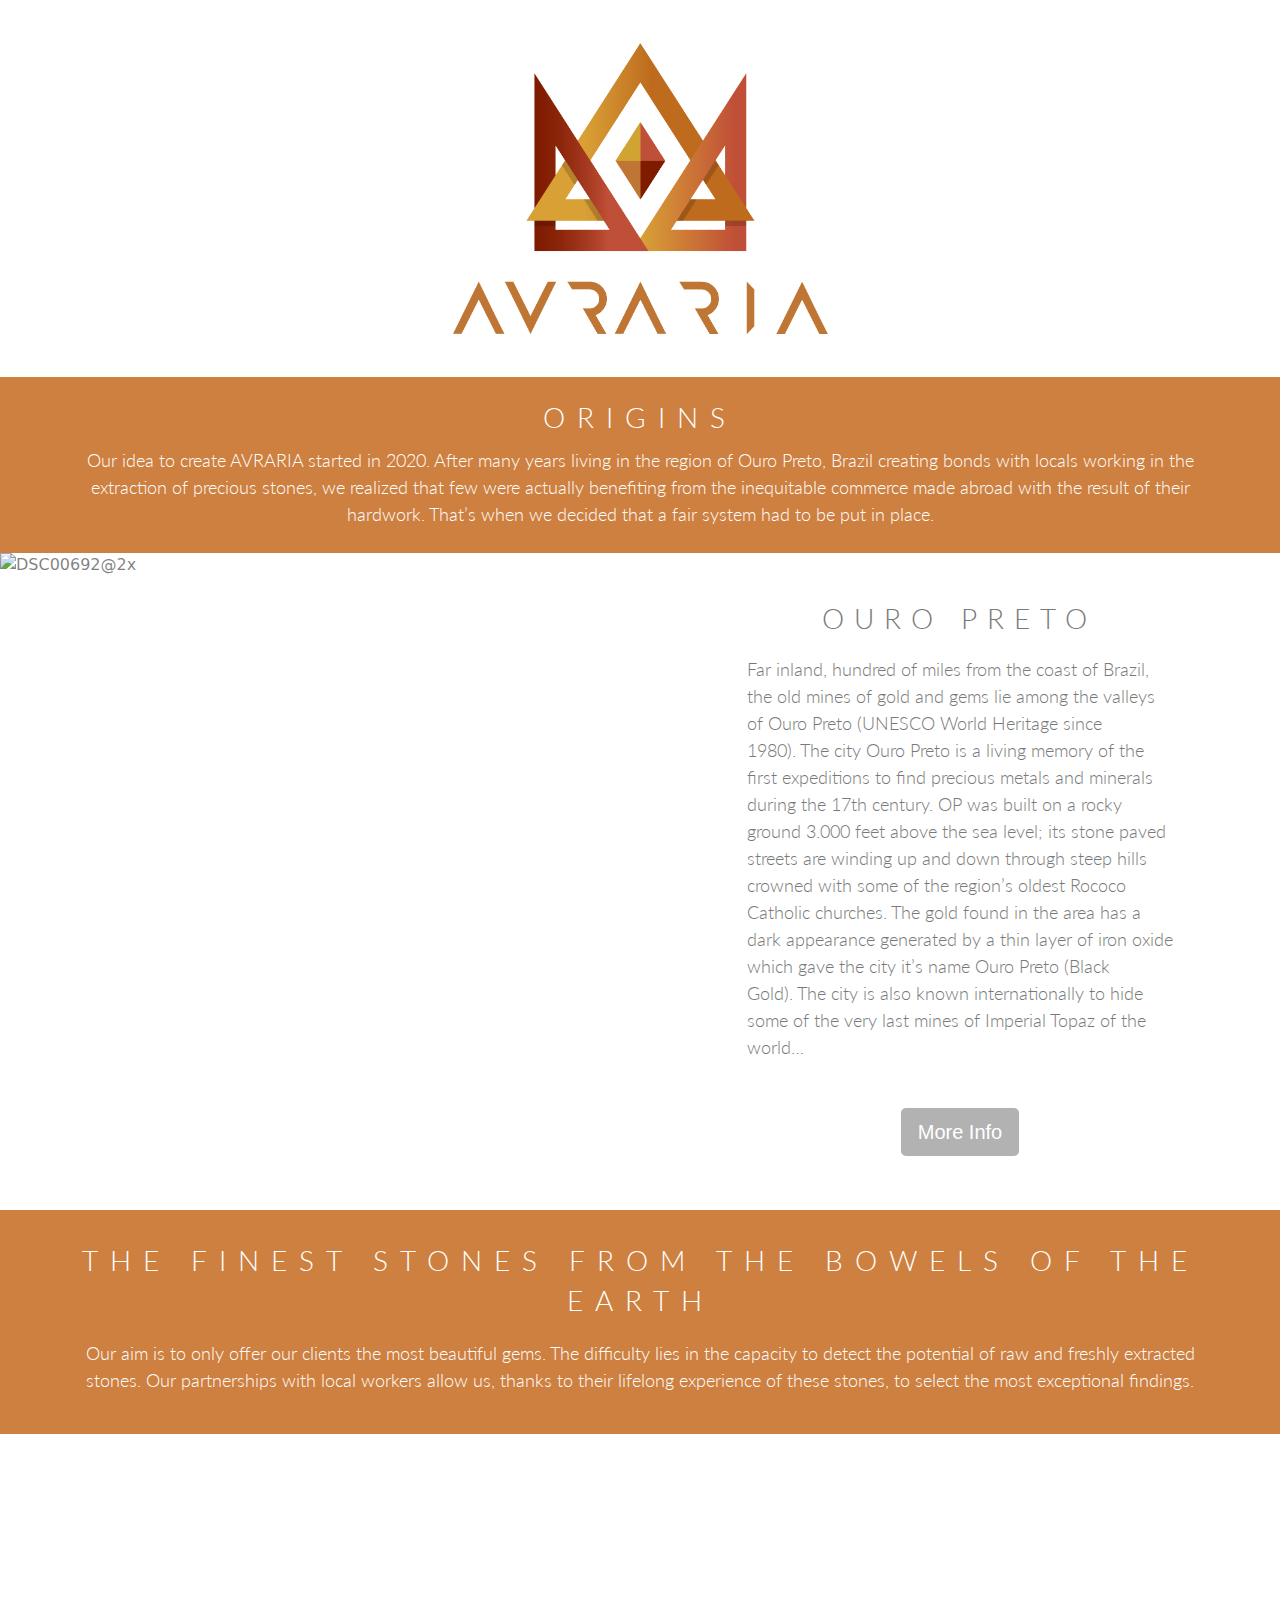
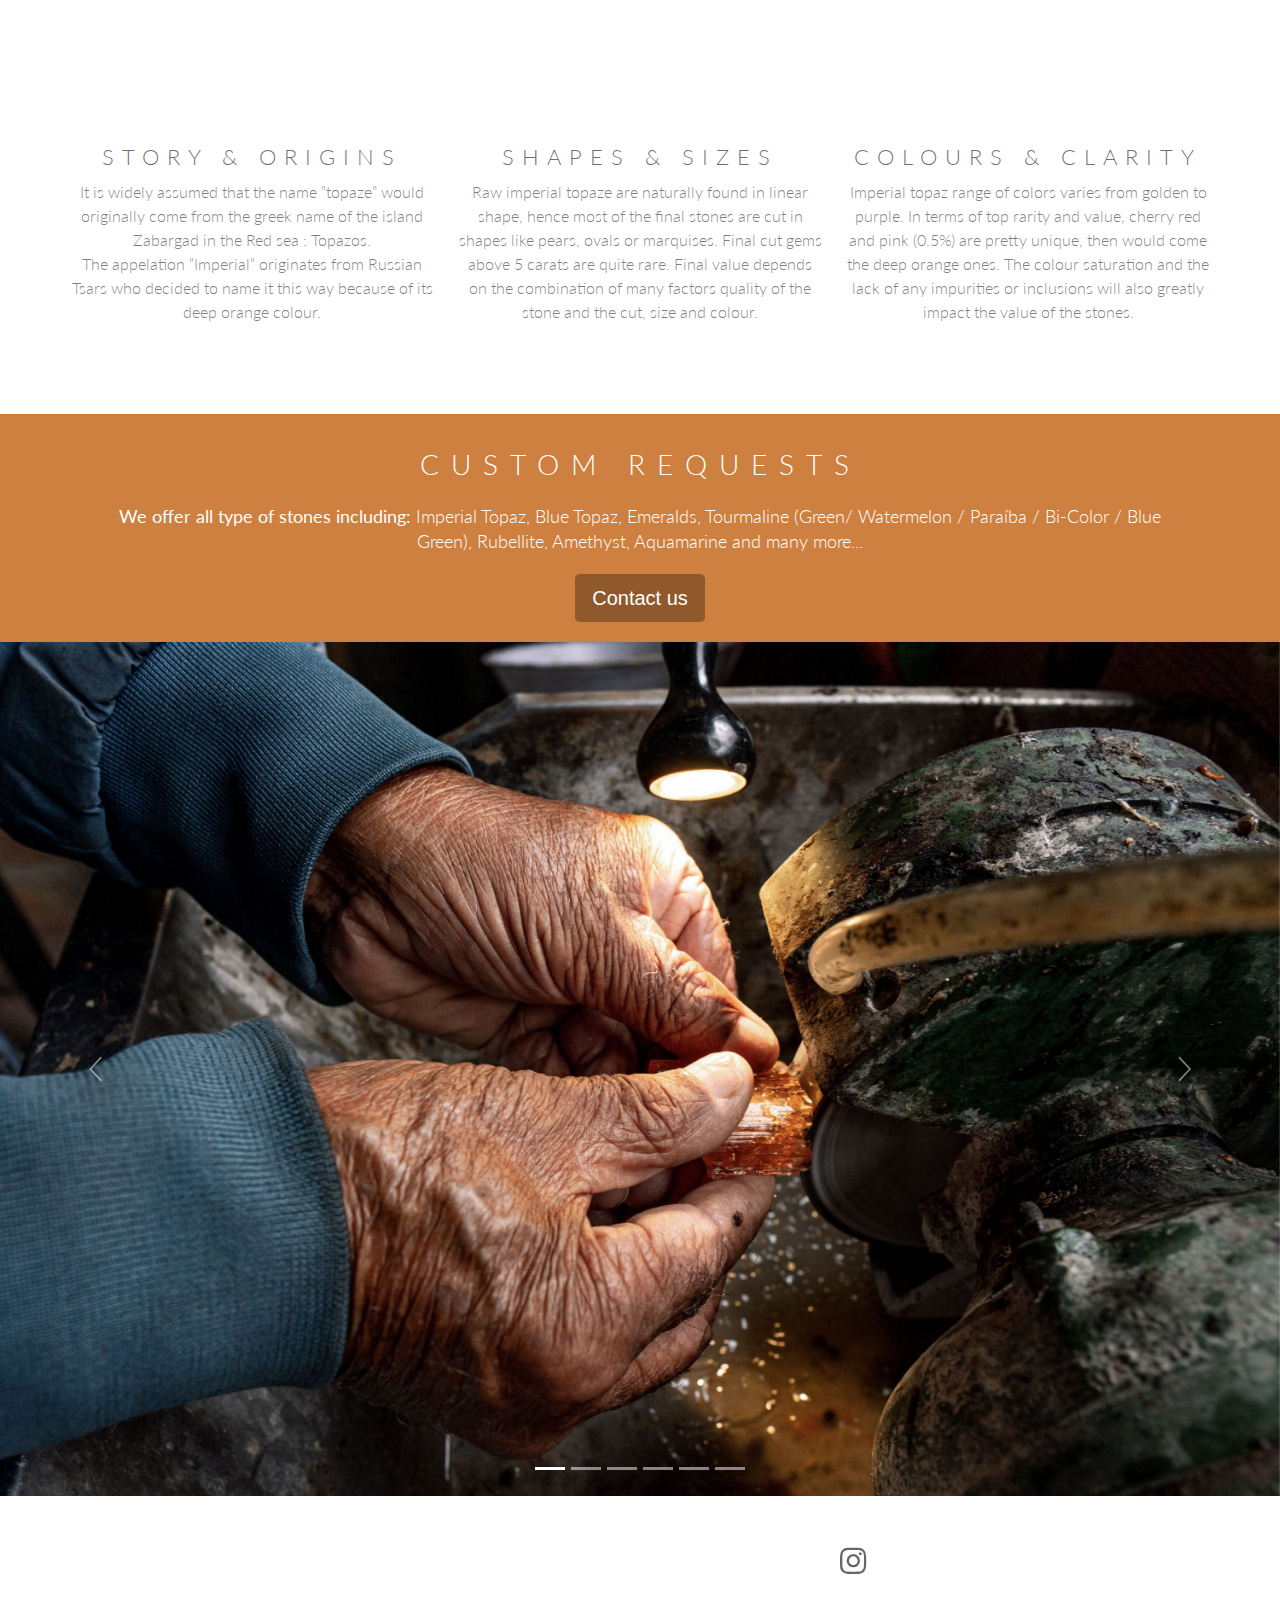
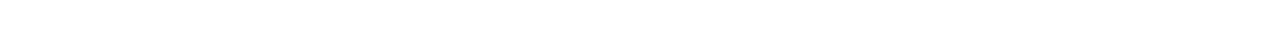
==== commit 3dc6134f: "change insta link" ====
--- a/index.html
+++ b/index.html
@@ -1 +1 @@
-<!doctype html><html lang="en"><head>  <meta charset="utf-8">  <meta name="keywords" content="">  <meta name="description" content="">  <meta name="viewport" content="width=device-width, initial-scale=1.0, viewport-fit=cover"><link rel="canonical" href="https://auraria.fr/"><meta name="robots" content="index, follow">  <link rel="shortcut icon" type="image/png" href="favicon.png">  <link rel="stylesheet" type="text/css" href="./all.css?8486"><link href='https://fonts.googleapis.com/css?family=Lato:100,300,400,700,900&display=swap&subset=latin,latin-ext' rel='stylesheet' type='text/css'>  <title>Auraria</title>  <!-- Analytics --> <!-- Analytics END -->  </head><body><!-- Preloader --><div id="page-loading-blocs-notifaction" class="page-preloader"></div><!-- Preloader END --><!-- Main container --><div class="page-container">  <!-- main-logo --><div class="bloc l-bloc" id="main-logo"><div class="container none none-lg"><div class="row"><div class="col"><nav class="navbar row navbar-expand-md flex-column navbar-dark" role="navigation"><div class="container-fluid flex-column"><a class="navbar-brand link-style mx-auto ltc-burnt-orange " href="#"><img src="img/AURARIA%20COLOR%20-%20TRANSPARENT%20-%20PNG.png" alt="AURARIA%20COLOR%20 %20TRANSPARENT%20-%20PNG" /></a></div></nav></div></div></div></div><!-- main-logo END --><!-- content-origins --><div class="bloc bgc-burnt-orange none l-bloc" id="content-origins"><div class="container bloc-sm bloc-sm-lg"><div class="row"><div class="col"><h2 class="text-lg-center tc-white text-center h2-style mg-clear">ORIGINS</h2><h5 class="text-center  h3-style tc-white mg-sm-md mg-sm"><strong>Our idea to create <strong>AVRARIA</strong> started in 2020. After many years living in the region of Ouro Preto, Brazil creating bonds with locals working in the extraction of precious stones, we realized that few were actually benefiting from the inequitable commerce made abroad with the result of their hardwork. That&rsquo;s when we decided that a fair system had to be put in place.</strong></h5></div></div></div></div><!-- content-origins END --><!-- content-ouro-preto --><div class="bloc l-bloc full-width-bloc" id="content-ouro-preto"><div class="container bloc-no-padding"><div class="row g-0"><div class="col-md-12 offset-lg--1 col-lg-6"><img src="img/lazyload-ph.png" data-src="img/DSC00692@2x.jpg" class="img-fluid img-protected mx-auto d-block lazyload" alt="DSC00692@2x" /></div><div class="align-self-center offset-md-1 col-md-10 col-sm-10 offset-sm-1 offset-1 col-10 offset-lg-1 col-lg-4"><h6 class="mg-md"><br></h6><h2 class="mg-md h2-ouro-preto-style text-center mg-md-md"><i>OURO PRETO</i></h2><p class="p-style btn-resize-mode mx-auto d-block mg-md text-lg-start">Far inland, hundred of miles from the coast of Brazil, the old mines of gold and gems lie among the valleys of Ouro Preto (UNESCO World Heritage since 1980).&nbsp;The city Ouro Preto is a living memory of the first expeditions to find precious metals and minerals during the 17th century.&nbsp;OP was built on a rocky ground 3.000 feet above the sea level; its stone paved streets are winding up and down through steep hills crowned with some of the region&rsquo;s oldest Rococo Catholic churches.&nbsp;The gold found in the area has a dark appearance generated by a thin layer of iron oxide which gave the city it&rsquo;s name Ouro Preto (Black Gold).&nbsp;The city is also known internationally to hide some of the very last mines of Imperial Topaz of the world…<br><br></p><div class="text-center"><a href="https://artsandculture.google.com/story/historic-town-of-ouro-preto/jwIiKzLZOMHvKg" class="btn btn-d" target="_blank">More Info</a><h5 class="mg-md"><br></h5></div></div></div></div></div><!-- content-ouro-preto END --><!-- content-finest-gems --><div class="bloc bgc-burnt-orange none l-bloc" id="content-finest-gems"><div class="container none-lg bloc-sm bloc-sm-lg"><div class="row"><div class="col-12 col-11 offset-lg-0 col-lg-12"><h2 class="text-lg-center tc-white mg-md text-center h2-style">THE FINEST STONES FROM THE BOWELS OF THE EARTH</h2><h5 class="mg-md text-center  h3-style tc-white" id="gems-descriptions"><strong>Our aim is to only offer our clients the most beautiful gems. The difficulty lies in the capacity to detect the potential of raw and freshly extracted stones. Our partnerships with local workers allow us, thanks to their lifelong experience of these stones, to select the most exceptional findings.</strong><br></h5></div></div></div></div><!-- content-finest-gems END --><!-- content-gems-description --><div class="bloc l-bloc" id="content-gems-description"><div class="container bloc-lg bloc-md-lg"><div class="row"><div class="col-md-4"><img src="img/lazyload-ph.png" data-src="img/rose_poire_5.00carats-300x300.png" class="img-fluid img-protected mx-auto d-block img-rose-poire-style lazyload" alt="placeholder image" data-srcset="img/rose_poire_5.00carats-480x480.png 2x, img/rose_poire_5.00carats.png 3x" /><h4 class="text-center mg-sm tc-black h4-story-origins-style text-lg-center">STORY &amp; ORIGINS<br></h4><p class="mg-lg p-3-style text-center">It is widely assumed that the name ‟topaze‟ would originally come from the greek name of the island Zabargad in the Red sea : Topazos.<br>The appelation ‟Imperial‟ originates from Russian Tsars who decided to name it this way because of its deep orange colour.<br></p></div><div class="col-md-4"><img src="img/lazyload-ph.png" data-src="img/orange_poire_3.25carats-300x300.png" class="img-fluid img-protected mx-auto d-block img-style lazyload" data-srcset="img/orange_poire_3.25carats-480x480.png 2x, img/orange_poire_3.25carats.png 3x" alt="orange_poire_3.25carats 300x300" /><h4 class="text-center mg-sm tc-black h4-style text-lg-center">SHAPES &amp; SIZES<br></h4><p class="mg-lg p-bloc-1-style text-center">Raw imperial topaze are naturally found in linear shape, hence most of the final stones are cut in shapes like pears, ovals or marquises. Final cut gems above 5 carats are quite rare. Final value depends on the combination of many factors quality of the stone and the cut, size and colour.</p></div><div class="col-md-4"><img src="img/lazyload-ph.png" data-src="img/orange_ovale_7.10carats-300x300.png" class="img-fluid img-protected mx-auto d-block img-orange-ovale-style lazyload" data-srcset="img/orange_ovale_7.10carats-480x480.png 2x, img/orange_ovale_7.10carats.png 3x" alt="orange_ovale_7.10carats 300x300" /><h4 class="text-center mg-sm tc-black h4-bloc-1-style text-lg-center">COLOURS &amp; CLARITY<br></h4><p class="mg-lg p-5-style text-center">Imperial topaz range of colors varies from golden to purple. In terms of top rarity and value, cherry red and pink (0.5%) are pretty unique, then would come the deep orange ones. The colour saturation and the lack of any impurities or inclusions will also greatly impact the value of the stones.</p></div></div></div></div><!-- content-gems-description END --><!-- custom-requests --><div class="bloc bgc-burnt-orange none l-bloc" id="custom-requests"><div class="container none-lg bloc-sm-lg bloc-sm"><div class="row"><div class="col-12 col-11 offset-lg-0 col-lg-12"><div class="form-group mb-3"><h2 class="text-lg-center tc-white mg-md text-center h2-style">CUSTOM REQUESTS</h2></div><h5 class="mg-md  h3-style tc-white mx-auto d-block text-center"><strong>We offer all type of stones including:</strong> Imperial Topaz, Blue Topaz, Emeralds,&nbsp;Tourmaline (Green/ Watermelon / Paraíba / Bi-Color / Blue Green),&nbsp;Rubellite, Amethyst, Aquamarine and many more...<br></h5><div class="text-center"><a href="mailto:firegems.eu@gmail.com" class="btn btn-d" target="_blank">Contact us</a></div></div></div></div></div><!-- custom-requests END --><!-- carousel-photos --><div class="bloc full-width-bloc l-bloc" id="carousel-photos"><div class="container bloc-no-padding"><div class="row voffset-clear-xs g-0"><div class="col-12"><div id="carousel-10731" class="carousel slide" data-bs-ride="carousel"><ol class="carousel-indicators"><li class="active" data-bs-target="#carousel-23983" data-bs-slide-to="0" data-target="#carousel-10731"></li><li data-bs-target="#carousel-23983" data-bs-slide-to="1" data-target="#carousel-10731"></li><li data-bs-target="#carousel-23983" data-bs-slide-to="2" data-target="#carousel-10731"></li><li data-bs-target="#carousel-10731" data-bs-slide-to="3"></li><li data-bs-target="#carousel-10731" data-bs-slide-to="4"></li><li data-bs-target="#carousel-10731" data-bs-slide-to="5"></li></ol><div class="carousel-inner" role="listbox"><div class="carousel-item img-protected active"><img class="d-inline-block w-100" alt="slide 1" src="img/DSC04364.jpg" /><div class="carousel-caption"></div></div><div class="carousel-item img-protected"><img class="d-inline-block w-100" alt="slide 3" src="img/DSC05087.jpg" /><div class="carousel-caption"></div></div><div class="carousel-item img-protected"><img class="d-inline-block w-100" alt="DSC05053" src="img/DSC05053.jpg" /><div class="carousel-caption"></div></div><div class="carousel-item img-protected"><img class="d-inline-block w-100" alt="DSC00608@2x" src="img/DSC00608@2x.jpg" /><div class="carousel-caption"></div></div><div class="carousel-item img-protected"><img class="d-inline-block w-100" alt="DSC04991" src="img/DSC04991.jpg" /><div class="carousel-caption "></div></div><div class="carousel-item img-protected"><img class="d-inline-block w-100" alt="DSC05070" src="img/DSC04265.jpg" /><div class="carousel-caption "></div></div></div><a class="carousel-nav-controls carousel-control-prev" href="#carousel-10731" role="button" data-bs-slide="prev"><svg width="26" height="26" viewBox="0 0 32 32"><path class="carousel-nav-icon carousel-prev-icon" d="M22,2L9,16,22,30"></path></svg><span class="visually-hidden">Previous</span></a><a class="carousel-nav-controls carousel-control-next" href="#carousel-10731" role="button" data-bs-slide="next"><svg width="26" height="26" viewBox="0 0 32 32"><path class="carousel-nav-icon carousel-next-icon" d="M10.344,2l13,14-13,14"></path></svg><span class="visually-hidden">Next</span></a></div></div></div></div></div><!-- carousel-photos END --><!-- ScrollToTop Button --><a class="bloc-button btn btn-d scrollToTop" onclick="scrollToTarget('1',this)"><svg xmlns="http://www.w3.org/2000/svg" width="22" height="22" viewBox="0 0 32 32"><path class="scroll-to-top-btn-icon" d="M30,22.656l-14-13-14,13"/></svg></a><!-- ScrollToTop Button END--><!-- contact --><div class="bloc l-bloc" id="contact"><div class="container bloc-lg bloc-md-lg"><div class="row"><div class="col-md-2 offset-md-3 col-sm-4"><div class="text-center"><a href="tel:0613361852"><span class="pressed-t icon-md ion ion-android-call"></span></a></div></div><div class="col-md-2 col-sm-4"><div class="text-center"><a href="https://www.instagram.com/auraria_europe/" target="_blank"><span class="icon-md fab fa-instagram"></span></a></div></div><div class="col-md-2 col-sm-4"><div class="text-center"><a href="mailto:contact@auraria.fr"><span class="feather-icon icon-mail icon-md"></span></a></div></div></div></div></div><!-- contact END --></div><!-- Main container END -->  <!-- Additional JS --><script src="./js/all.js?8147"></script><!-- Additional JS END --></body></html>+<!doctype html><html lang="en"><head>  <meta charset="utf-8">  <meta name="keywords" content="">  <meta name="description" content="">  <meta name="viewport" content="width=device-width, initial-scale=1.0, viewport-fit=cover"><link rel="canonical" href="https://auraria.fr/"><meta name="robots" content="index, follow">  <link rel="shortcut icon" type="image/png" href="favicon.png">  <link rel="stylesheet" type="text/css" href="./all.css?7700"><link href='https://fonts.googleapis.com/css?family=Lato:100,300,400,700,900&display=swap&subset=latin,latin-ext' rel='stylesheet' type='text/css'>  <title>Auraria</title>  <!-- Analytics --> <!-- Analytics END -->  </head><body><!-- Main container --><div class="page-container">  <!-- main-logo --><div class="bloc l-bloc" id="main-logo"><div class="container none none-lg"><div class="row"><div class="col"><nav class="navbar row navbar-expand-md flex-column navbar-dark" role="navigation"><div class="container-fluid flex-column"><a class="navbar-brand link-style mx-auto ltc-burnt-orange" href="#"><img src="img/AURARIA%20COLOR%20-%20TRANSPARENT%20-%20PNG.png" alt="p" /></a></div></nav></div></div></div></div><!-- main-logo END --><!-- content-origins --><div class="bloc bgc-burnt-orange none l-bloc" id="content-origins"><div class="container bloc-sm bloc-sm-lg"><div class="row"><div class="col"><h2 class="text-lg-center tc-white text-center h2-style mg-clear">ORIGINS</h2><p class="text-center  tc-white mg-sm-md mg-sm p-style"><span>Our idea to create AVRARIA started in 2020. After many years living in the region of Ouro Preto, Brazil creating bonds with locals working in the extraction of precious stones, we realized that few were actually benefiting from the inequitable commerce made abroad with the result of their hardwork. That&rsquo;s when we decided that a fair system had to be put in place.</span></p></div></div></div></div><!-- content-origins END --><!-- content-ouro-preto --><div class="bloc full-width-bloc l-bloc" id="content-ouro-preto"><div class="container bloc-no-padding"><div class="row g-0"><div class="col-md-12 offset-lg--1 col-lg-6"><img src="img/lazyload-ph.png" data-src="img/DSC00692@2x.jpg" class="img-fluid img-protected mx-auto d-block lazyload" alt="DSC00692@2x" /></div><div class="align-self-center offset-md-1 col-md-10 col-sm-10 offset-sm-1 offset-1 col-10 offset-lg-1 col-lg-4"><h6 class="mg-md"><br></h6><h2 class="mg-md h2-ouro-preto-style text-center mg-md-md">OURO PRETO</h2><p class="p-style btn-resize-mode mx-auto d-block mg-md text-lg-start">Far inland, hundred of miles from the coast of Brazil, the old mines of gold and gems lie among the valleys of Ouro Preto (UNESCO World Heritage since 1980).&nbsp;The city Ouro Preto is a living memory of the first expeditions to find precious metals and minerals during the 17th century.&nbsp;OP was built on a rocky ground 3.000 feet above the sea level; its stone paved streets are winding up and down through steep hills crowned with some of the region&rsquo;s oldest Rococo Catholic churches.&nbsp;The gold found in the area has a dark appearance generated by a thin layer of iron oxide which gave the city it&rsquo;s name Ouro Preto (Black Gold).&nbsp;The city is also known internationally to hide some of the very last mines of Imperial Topaz of the world…<br><br></p><div class="text-center"><a href="https://artsandculture.google.com/story/historic-town-of-ouro-preto/jwIiKzLZOMHvKg" class="btn btn-d btn-sq btn-lg" target="_blank">More Info</a><h5 class="mg-md"><br></h5></div></div></div></div></div><!-- content-ouro-preto END --><!-- content-finest-gems --><div class="bloc bgc-burnt-orange none l-bloc" id="content-finest-gems"><div class="container none-lg bloc-sm bloc-sm-lg"><div class="row"><div class="col-12 col-11 offset-lg-0 col-lg-12"><h2 class="text-lg-center tc-white mg-md text-center h2-style">THE FINEST STONES FROM THE BOWELS OF THE EARTH</h2><p class="mg-md text-center  tc-white p-style" id="gems-descriptions">Our aim is to only offer our clients the most beautiful gems. The difficulty lies in the capacity to detect the potential of raw and freshly extracted stones. Our partnerships with local workers allow us, thanks to their lifelong experience of these stones, to select the most exceptional findings.</p></div></div></div></div><!-- content-finest-gems END --><!-- content-gems-description --><div class="bloc l-bloc" id="content-gems-description"><div class="container bloc-lg bloc-md-lg"><div class="row"><div class="col-md-4"><img src="img/lazyload-ph.png" data-src="img/rose_poire_5.00carats-300x300.png" class="img-fluid img-protected mx-auto d-block img-rose-poire-style lazyload" alt="placeholder image" data-srcset="img/rose_poire_5.00carats-480x480.png 2x, img/rose_poire_5.00carats.png 3x" /><h4 class="text-center mg-sm tc-black h4-story-origins-style text-lg-center">STORY &amp; ORIGINS<br></h4><p class="mg-lg p-3-style text-center">It is widely assumed that the name ‟topaze‟ would originally come from the greek name of the island Zabargad in the Red sea : Topazos.<br>The appelation ‟Imperial‟ originates from Russian Tsars who decided to name it this way because of its deep orange colour.<br></p></div><div class="col-md-4"><img src="img/lazyload-ph.png" data-src="img/orange_poire_3.25carats-300x300.png" class="img-fluid img-protected mx-auto d-block img-style lazyload" data-srcset="img/orange_poire_3.25carats-480x480.png 2x, img/orange_poire_3.25carats.png 3x" alt="orange_poire_3.25carats 300x300" /><h4 class="text-center mg-sm tc-black h4-style text-lg-center">SHAPES &amp; SIZES<br></h4><p class="mg-lg p-bloc-1-style text-center">Raw imperial topaze are naturally found in linear shape, hence most of the final stones are cut in shapes like pears, ovals or marquises. Final cut gems above 5 carats are quite rare. Final value depends on the combination of many factors quality of the stone and the cut, size and colour.</p></div><div class="col-md-4"><img src="img/lazyload-ph.png" data-src="img/orange_ovale_7.10carats-300x300.png" class="img-fluid img-protected mx-auto d-block img-orange-ovale-style lazyload" data-srcset="img/orange_ovale_7.10carats-480x480.png 2x, img/orange_ovale_7.10carats.png 3x" alt="orange_ovale_7.10carats 300x300" /><h4 class="text-center mg-sm tc-black h4-bloc-1-style text-lg-center">COLOURS &amp; CLARITY<br></h4><p class="mg-lg p-5-style text-center">Imperial topaz range of colors varies from golden to purple. In terms of top rarity and value, cherry red and pink (0.5%) are pretty unique, then would come the deep orange ones. The colour saturation and the lack of any impurities or inclusions will also greatly impact the value of the stones.</p></div></div></div></div><!-- content-gems-description END --><!-- custom-requests --><div class="bloc bgc-burnt-orange none l-bloc" id="custom-requests"><div class="container none-lg bloc-sm-lg bloc-sm"><div class="row"><div class="col-12 col-11 offset-lg-0 col-lg-12"><div class="form-group mb-3"><h2 class="text-lg-center tc-white mg-md text-center h2-style">CUSTOM REQUESTS</h2></div><h5 class="mg-md  h3-style tc-white mx-auto d-block text-center"><strong>We offer all type of stones including:</strong> Imperial Topaz, Blue Topaz, Emeralds,&nbsp;Tourmaline (Green/ Watermelon / Paraíba / Bi-Color / Blue Green),&nbsp;Rubellite, Amethyst, Aquamarine and many more...<br></h5><div class="text-center"><a href="mailto:contact@auraria.fr" class="btn btn-d btn-sq btn-lg" target="_blank">Contact us</a></div></div></div></div></div><!-- custom-requests END --><!-- carousel-photos --><div class="bloc full-width-bloc l-bloc" id="carousel-photos"><div class="container bloc-no-padding"><div class="row voffset-clear-xs g-0"><div class="col-12"><div id="carousel-10731" class="carousel slide" data-bs-ride="carousel"><ol class="carousel-indicators"><li class="active" data-bs-target="#carousel-23983" data-bs-slide-to="0" data-target="#carousel-10731"></li><li data-bs-target="#carousel-23983" data-bs-slide-to="1" data-target="#carousel-10731"></li><li data-bs-target="#carousel-23983" data-bs-slide-to="2" data-target="#carousel-10731"></li><li data-bs-target="#carousel-10731" data-bs-slide-to="3"></li><li data-bs-target="#carousel-10731" data-bs-slide-to="4"></li><li data-bs-target="#carousel-10731" data-bs-slide-to="5"></li></ol><div class="carousel-inner" role="listbox"><div class="carousel-item img-protected active"><img class="d-inline-block w-100" alt="slide 1" src="img/DSC04364.jpg" /><div class="carousel-caption"></div></div><div class="carousel-item img-protected"><img class="d-inline-block w-100" alt="slide 3" src="img/DSC05087.jpg" /><div class="carousel-caption"></div></div><div class="carousel-item img-protected"><img class="d-inline-block w-100" alt="DSC05053" src="img/DSC05053.jpg" /><div class="carousel-caption"></div></div><div class="carousel-item img-protected"><img class="d-inline-block w-100" alt="DSC00608@2x" src="img/DSC00608@2x.jpg" /><div class="carousel-caption"></div></div><div class="carousel-item img-protected"><img class="d-inline-block w-100" alt="DSC04991" src="img/DSC04991.jpg" /><div class="carousel-caption "></div></div><div class="carousel-item img-protected"><img class="d-inline-block w-100" alt="DSC05070" src="img/DSC04265.jpg" /><div class="carousel-caption "></div></div></div><a class="carousel-nav-controls carousel-control-prev" href="#carousel-10731" role="button" data-bs-slide="prev"><svg width="26" height="26" viewBox="0 0 32 32"><path class="carousel-nav-icon carousel-prev-icon" d="M22,2L9,16,22,30"></path></svg><span class="visually-hidden">Previous</span></a><a class="carousel-nav-controls carousel-control-next" href="#carousel-10731" role="button" data-bs-slide="next"><svg width="26" height="26" viewBox="0 0 32 32"><path class="carousel-nav-icon carousel-next-icon" d="M10.344,2l13,14-13,14"></path></svg><span class="visually-hidden">Next</span></a></div></div></div></div></div><!-- carousel-photos END --><!-- ScrollToTop Button --><a class="bloc-button btn btn-d scrollToTop" onclick="scrollToTarget('1',this)"><svg xmlns="http://www.w3.org/2000/svg" width="22" height="22" viewBox="0 0 32 32"><path class="scroll-to-top-btn-icon" d="M30,22.656l-14-13-14,13"/></svg></a><!-- ScrollToTop Button END--><!-- contact --><div class="bloc full-width-bloc d-sm-flex d-none bgc-black l-bloc" id="contact"><div class="container bloc-md-lg bloc-sm d-sm-block d-none bloc-md-sm"><div class="row"><div class="col-md-2 offset-md-3 col-sm-4"><div class="text-center"><a href="tel:0613361852"><span class="icon-md ion ion-android-call none icon-white"></span></a></div></div><div class="col-md-2 col-sm-4"><div class="text-center"><a href="mailto:contact@auraria.fr"><span class="icon-md li_mail none icon-white"></span></a></div></div><div class="col-md-2 col-sm-4"><div class="text-center"><a href="https://www.instagram.com/avraria/" target="_blank"><span class="icon-md fab fa-instagram icon-white none "></span></a></div></div></div></div></div><!-- contact END --><!-- bloc-8 --><div class="bloc d-sm-none d-flex full-width-bloc bgc-black" id="bloc-8"><div class="container d-sm-none d-block bloc-sm"><div class="row d-sm-none d-flex g-0"><div class="col-md-1 col-3 d-sm-none d-block"><div class="text-center d-sm-none d-block"><a href="tel:0613361852"><span class="icon-md ion ion-android-call d-sm-none d-block none icon-white"></span></a></div></div><div class="col-md-1 col-6 d-sm-none d-block"><div class="text-center d-sm-none d-block"><a href="mailto:contact@auraria.fr"><span class="icon-md d-sm-none d-block none icon-white li_mail"></span></a></div></div><div class="col-3 col-md-1 d-sm-none d-block"><div class="text-center d-sm-none d-block"><a href="https://www.instagram.com/avraria/" target="_blank"><span class="icon-md fab fa-instagram d-sm-none d-block none icon-white"></span></a></div></div></div></div></div><!-- bloc-8 END --></div><!-- Main container END -->  <!-- Additional JS --><script src="./js/all.js?2777"></script><!-- Additional JS END --></body></html>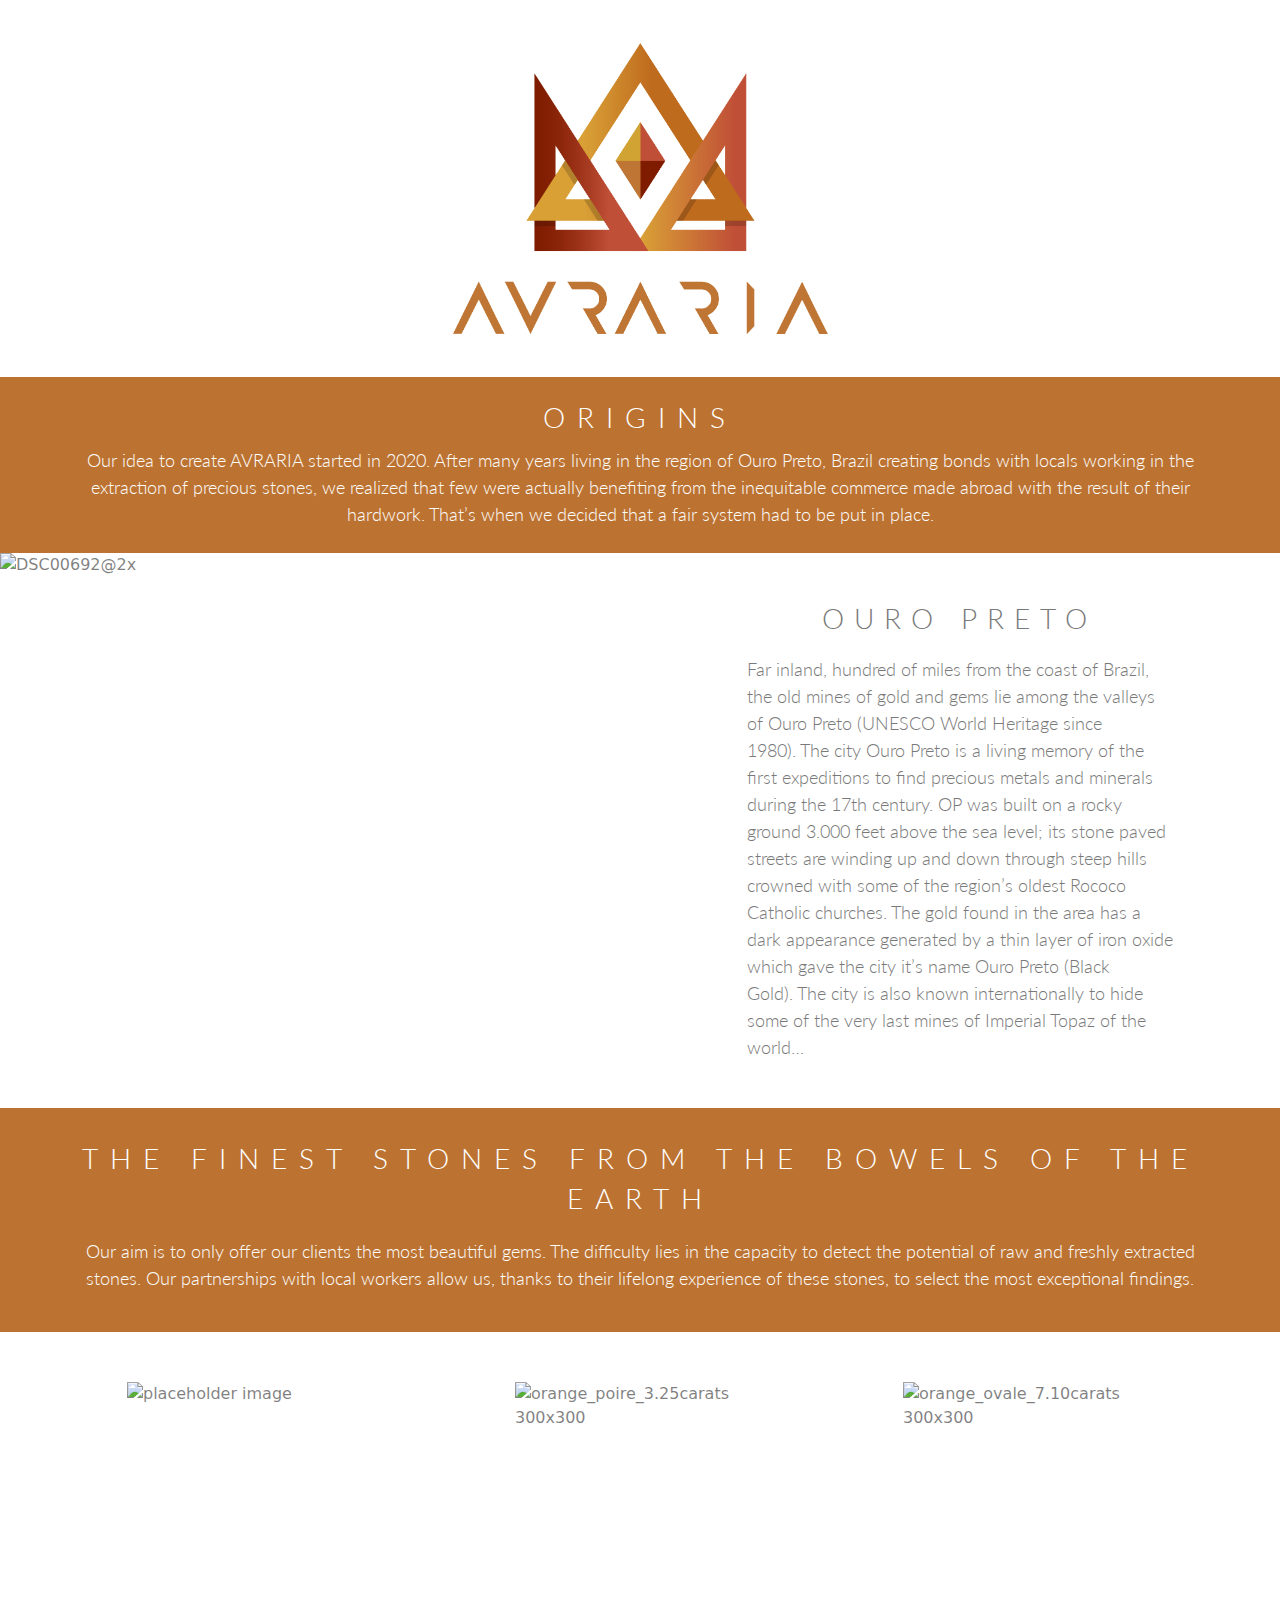
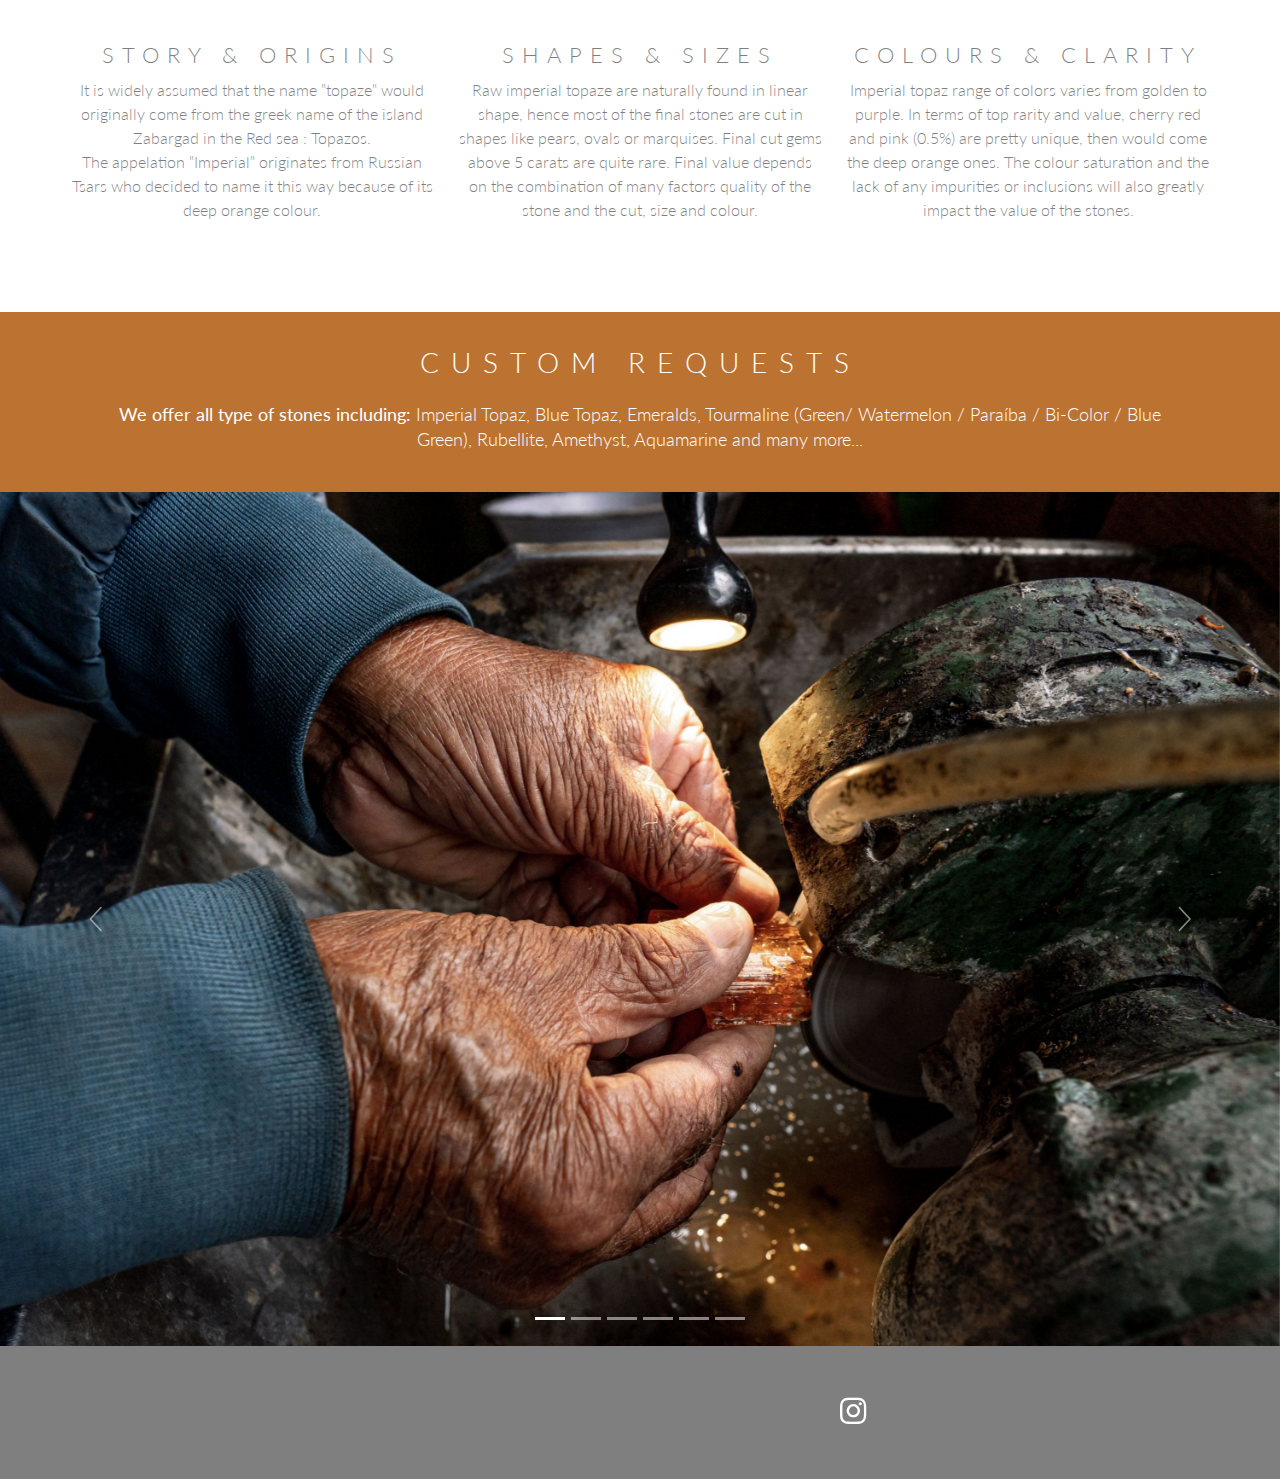
==== commit 04c672b9: "remove buttons" ====
--- a/index.html
+++ b/index.html
@@ -1 +1 @@
-<!doctype html><html lang="en"><head>  <meta charset="utf-8">  <meta name="keywords" content="">  <meta name="description" content="">  <meta name="viewport" content="width=device-width, initial-scale=1.0, viewport-fit=cover"><link rel="canonical" href="https://auraria.fr/"><meta name="robots" content="index, follow">  <link rel="shortcut icon" type="image/png" href="favicon.png">  <link rel="stylesheet" type="text/css" href="./all.css?7700"><link href='https://fonts.googleapis.com/css?family=Lato:100,300,400,700,900&display=swap&subset=latin,latin-ext' rel='stylesheet' type='text/css'>  <title>Auraria</title>  <!-- Analytics --> <!-- Analytics END -->  </head><body><!-- Main container --><div class="page-container">  <!-- main-logo --><div class="bloc l-bloc" id="main-logo"><div class="container none none-lg"><div class="row"><div class="col"><nav class="navbar row navbar-expand-md flex-column navbar-dark" role="navigation"><div class="container-fluid flex-column"><a class="navbar-brand link-style mx-auto ltc-burnt-orange" href="#"><img src="img/AURARIA%20COLOR%20-%20TRANSPARENT%20-%20PNG.png" alt="p" /></a></div></nav></div></div></div></div><!-- main-logo END --><!-- content-origins --><div class="bloc bgc-burnt-orange none l-bloc" id="content-origins"><div class="container bloc-sm bloc-sm-lg"><div class="row"><div class="col"><h2 class="text-lg-center tc-white text-center h2-style mg-clear">ORIGINS</h2><p class="text-center  tc-white mg-sm-md mg-sm p-style"><span>Our idea to create AVRARIA started in 2020. After many years living in the region of Ouro Preto, Brazil creating bonds with locals working in the extraction of precious stones, we realized that few were actually benefiting from the inequitable commerce made abroad with the result of their hardwork. That&rsquo;s when we decided that a fair system had to be put in place.</span></p></div></div></div></div><!-- content-origins END --><!-- content-ouro-preto --><div class="bloc full-width-bloc l-bloc" id="content-ouro-preto"><div class="container bloc-no-padding"><div class="row g-0"><div class="col-md-12 offset-lg--1 col-lg-6"><img src="img/lazyload-ph.png" data-src="img/DSC00692@2x.jpg" class="img-fluid img-protected mx-auto d-block lazyload" alt="DSC00692@2x" /></div><div class="align-self-center offset-md-1 col-md-10 col-sm-10 offset-sm-1 offset-1 col-10 offset-lg-1 col-lg-4"><h6 class="mg-md"><br></h6><h2 class="mg-md h2-ouro-preto-style text-center mg-md-md">OURO PRETO</h2><p class="p-style btn-resize-mode mx-auto d-block mg-md text-lg-start">Far inland, hundred of miles from the coast of Brazil, the old mines of gold and gems lie among the valleys of Ouro Preto (UNESCO World Heritage since 1980).&nbsp;The city Ouro Preto is a living memory of the first expeditions to find precious metals and minerals during the 17th century.&nbsp;OP was built on a rocky ground 3.000 feet above the sea level; its stone paved streets are winding up and down through steep hills crowned with some of the region&rsquo;s oldest Rococo Catholic churches.&nbsp;The gold found in the area has a dark appearance generated by a thin layer of iron oxide which gave the city it&rsquo;s name Ouro Preto (Black Gold).&nbsp;The city is also known internationally to hide some of the very last mines of Imperial Topaz of the world…<br><br></p><div class="text-center"><a href="https://artsandculture.google.com/story/historic-town-of-ouro-preto/jwIiKzLZOMHvKg" class="btn btn-d btn-sq btn-lg" target="_blank">More Info</a><h5 class="mg-md"><br></h5></div></div></div></div></div><!-- content-ouro-preto END --><!-- content-finest-gems --><div class="bloc bgc-burnt-orange none l-bloc" id="content-finest-gems"><div class="container none-lg bloc-sm bloc-sm-lg"><div class="row"><div class="col-12 col-11 offset-lg-0 col-lg-12"><h2 class="text-lg-center tc-white mg-md text-center h2-style">THE FINEST STONES FROM THE BOWELS OF THE EARTH</h2><p class="mg-md text-center  tc-white p-style" id="gems-descriptions">Our aim is to only offer our clients the most beautiful gems. The difficulty lies in the capacity to detect the potential of raw and freshly extracted stones. Our partnerships with local workers allow us, thanks to their lifelong experience of these stones, to select the most exceptional findings.</p></div></div></div></div><!-- content-finest-gems END --><!-- content-gems-description --><div class="bloc l-bloc" id="content-gems-description"><div class="container bloc-lg bloc-md-lg"><div class="row"><div class="col-md-4"><img src="img/lazyload-ph.png" data-src="img/rose_poire_5.00carats-300x300.png" class="img-fluid img-protected mx-auto d-block img-rose-poire-style lazyload" alt="placeholder image" data-srcset="img/rose_poire_5.00carats-480x480.png 2x, img/rose_poire_5.00carats.png 3x" /><h4 class="text-center mg-sm tc-black h4-story-origins-style text-lg-center">STORY &amp; ORIGINS<br></h4><p class="mg-lg p-3-style text-center">It is widely assumed that the name ‟topaze‟ would originally come from the greek name of the island Zabargad in the Red sea : Topazos.<br>The appelation ‟Imperial‟ originates from Russian Tsars who decided to name it this way because of its deep orange colour.<br></p></div><div class="col-md-4"><img src="img/lazyload-ph.png" data-src="img/orange_poire_3.25carats-300x300.png" class="img-fluid img-protected mx-auto d-block img-style lazyload" data-srcset="img/orange_poire_3.25carats-480x480.png 2x, img/orange_poire_3.25carats.png 3x" alt="orange_poire_3.25carats 300x300" /><h4 class="text-center mg-sm tc-black h4-style text-lg-center">SHAPES &amp; SIZES<br></h4><p class="mg-lg p-bloc-1-style text-center">Raw imperial topaze are naturally found in linear shape, hence most of the final stones are cut in shapes like pears, ovals or marquises. Final cut gems above 5 carats are quite rare. Final value depends on the combination of many factors quality of the stone and the cut, size and colour.</p></div><div class="col-md-4"><img src="img/lazyload-ph.png" data-src="img/orange_ovale_7.10carats-300x300.png" class="img-fluid img-protected mx-auto d-block img-orange-ovale-style lazyload" data-srcset="img/orange_ovale_7.10carats-480x480.png 2x, img/orange_ovale_7.10carats.png 3x" alt="orange_ovale_7.10carats 300x300" /><h4 class="text-center mg-sm tc-black h4-bloc-1-style text-lg-center">COLOURS &amp; CLARITY<br></h4><p class="mg-lg p-5-style text-center">Imperial topaz range of colors varies from golden to purple. In terms of top rarity and value, cherry red and pink (0.5%) are pretty unique, then would come the deep orange ones. The colour saturation and the lack of any impurities or inclusions will also greatly impact the value of the stones.</p></div></div></div></div><!-- content-gems-description END --><!-- custom-requests --><div class="bloc bgc-burnt-orange none l-bloc" id="custom-requests"><div class="container none-lg bloc-sm-lg bloc-sm"><div class="row"><div class="col-12 col-11 offset-lg-0 col-lg-12"><div class="form-group mb-3"><h2 class="text-lg-center tc-white mg-md text-center h2-style">CUSTOM REQUESTS</h2></div><h5 class="mg-md  h3-style tc-white mx-auto d-block text-center"><strong>We offer all type of stones including:</strong> Imperial Topaz, Blue Topaz, Emeralds,&nbsp;Tourmaline (Green/ Watermelon / Paraíba / Bi-Color / Blue Green),&nbsp;Rubellite, Amethyst, Aquamarine and many more...<br></h5><div class="text-center"><a href="mailto:contact@auraria.fr" class="btn btn-d btn-sq btn-lg" target="_blank">Contact us</a></div></div></div></div></div><!-- custom-requests END --><!-- carousel-photos --><div class="bloc full-width-bloc l-bloc" id="carousel-photos"><div class="container bloc-no-padding"><div class="row voffset-clear-xs g-0"><div class="col-12"><div id="carousel-10731" class="carousel slide" data-bs-ride="carousel"><ol class="carousel-indicators"><li class="active" data-bs-target="#carousel-23983" data-bs-slide-to="0" data-target="#carousel-10731"></li><li data-bs-target="#carousel-23983" data-bs-slide-to="1" data-target="#carousel-10731"></li><li data-bs-target="#carousel-23983" data-bs-slide-to="2" data-target="#carousel-10731"></li><li data-bs-target="#carousel-10731" data-bs-slide-to="3"></li><li data-bs-target="#carousel-10731" data-bs-slide-to="4"></li><li data-bs-target="#carousel-10731" data-bs-slide-to="5"></li></ol><div class="carousel-inner" role="listbox"><div class="carousel-item img-protected active"><img class="d-inline-block w-100" alt="slide 1" src="img/DSC04364.jpg" /><div class="carousel-caption"></div></div><div class="carousel-item img-protected"><img class="d-inline-block w-100" alt="slide 3" src="img/DSC05087.jpg" /><div class="carousel-caption"></div></div><div class="carousel-item img-protected"><img class="d-inline-block w-100" alt="DSC05053" src="img/DSC05053.jpg" /><div class="carousel-caption"></div></div><div class="carousel-item img-protected"><img class="d-inline-block w-100" alt="DSC00608@2x" src="img/DSC00608@2x.jpg" /><div class="carousel-caption"></div></div><div class="carousel-item img-protected"><img class="d-inline-block w-100" alt="DSC04991" src="img/DSC04991.jpg" /><div class="carousel-caption "></div></div><div class="carousel-item img-protected"><img class="d-inline-block w-100" alt="DSC05070" src="img/DSC04265.jpg" /><div class="carousel-caption "></div></div></div><a class="carousel-nav-controls carousel-control-prev" href="#carousel-10731" role="button" data-bs-slide="prev"><svg width="26" height="26" viewBox="0 0 32 32"><path class="carousel-nav-icon carousel-prev-icon" d="M22,2L9,16,22,30"></path></svg><span class="visually-hidden">Previous</span></a><a class="carousel-nav-controls carousel-control-next" href="#carousel-10731" role="button" data-bs-slide="next"><svg width="26" height="26" viewBox="0 0 32 32"><path class="carousel-nav-icon carousel-next-icon" d="M10.344,2l13,14-13,14"></path></svg><span class="visually-hidden">Next</span></a></div></div></div></div></div><!-- carousel-photos END --><!-- ScrollToTop Button --><a class="bloc-button btn btn-d scrollToTop" onclick="scrollToTarget('1',this)"><svg xmlns="http://www.w3.org/2000/svg" width="22" height="22" viewBox="0 0 32 32"><path class="scroll-to-top-btn-icon" d="M30,22.656l-14-13-14,13"/></svg></a><!-- ScrollToTop Button END--><!-- contact --><div class="bloc full-width-bloc d-sm-flex d-none bgc-black l-bloc" id="contact"><div class="container bloc-md-lg bloc-sm d-sm-block d-none bloc-md-sm"><div class="row"><div class="col-md-2 offset-md-3 col-sm-4"><div class="text-center"><a href="tel:0613361852"><span class="icon-md ion ion-android-call none icon-white"></span></a></div></div><div class="col-md-2 col-sm-4"><div class="text-center"><a href="mailto:contact@auraria.fr"><span class="icon-md li_mail none icon-white"></span></a></div></div><div class="col-md-2 col-sm-4"><div class="text-center"><a href="https://www.instagram.com/avraria/" target="_blank"><span class="icon-md fab fa-instagram icon-white none "></span></a></div></div></div></div></div><!-- contact END --><!-- bloc-8 --><div class="bloc d-sm-none d-flex full-width-bloc bgc-black" id="bloc-8"><div class="container d-sm-none d-block bloc-sm"><div class="row d-sm-none d-flex g-0"><div class="col-md-1 col-3 d-sm-none d-block"><div class="text-center d-sm-none d-block"><a href="tel:0613361852"><span class="icon-md ion ion-android-call d-sm-none d-block none icon-white"></span></a></div></div><div class="col-md-1 col-6 d-sm-none d-block"><div class="text-center d-sm-none d-block"><a href="mailto:contact@auraria.fr"><span class="icon-md d-sm-none d-block none icon-white li_mail"></span></a></div></div><div class="col-3 col-md-1 d-sm-none d-block"><div class="text-center d-sm-none d-block"><a href="https://www.instagram.com/avraria/" target="_blank"><span class="icon-md fab fa-instagram d-sm-none d-block none icon-white"></span></a></div></div></div></div></div><!-- bloc-8 END --></div><!-- Main container END -->  <!-- Additional JS --><script src="./js/all.js?2777"></script><!-- Additional JS END --></body></html>+<!doctype html><html lang="en"><head>  <meta charset="utf-8">  <meta name="keywords" content="">  <meta name="description" content="">  <meta name="viewport" content="width=device-width, initial-scale=1.0, viewport-fit=cover"><link rel="canonical" href="https://auraria.fr/"><meta name="robots" content="index, follow">  <link rel="shortcut icon" type="image/png" href="favicon.png">  <link rel="stylesheet" type="text/css" href="./all.css?5047"><link href='https://fonts.googleapis.com/css?family=Lato:100,300,400,700,900&display=swap&subset=latin,latin-ext' rel='stylesheet' type='text/css'>  <title>Auraria</title>  <!-- Analytics --> <!-- Analytics END -->  </head><body><!-- Main container --><div class="page-container">  <!-- main-logo --><div class="bloc l-bloc" id="main-logo"><div class="container none none-lg"><div class="row"><div class="col"><nav class="navbar row navbar-expand-md flex-column navbar-dark" role="navigation"><div class="container-fluid flex-column"><a class="navbar-brand link-style mx-auto ltc-copper" href="#"><img src="img/AURARIA%20COLOR%20-%20TRANSPARENT%20-%20PNG.png" alt="p" /></a></div></nav></div></div></div></div><!-- main-logo END --><!-- content-origins --><div class="bloc bgc-copper none l-bloc" id="content-origins"><div class="container bloc-sm bloc-sm-lg"><div class="row"><div class="col"><h2 class="text-lg-center tc-white text-center h2-style mg-clear">ORIGINS</h2><p class="text-center  tc-white mg-sm-md mg-sm p-style"><span>Our idea to create AVRARIA started in 2020. After many years living in the region of Ouro Preto, Brazil creating bonds with locals working in the extraction of precious stones, we realized that few were actually benefiting from the inequitable commerce made abroad with the result of their hardwork. That&rsquo;s when we decided that a fair system had to be put in place.</span></p></div></div></div></div><!-- content-origins END --><!-- content-ouro-preto --><div class="bloc full-width-bloc l-bloc" id="content-ouro-preto"><div class="container bloc-no-padding"><div class="row g-0"><div class="col-md-12 offset-lg--1 col-lg-6"><img src="img/lazyload-ph.png" data-src="img/DSC00692@2x.jpg" class="img-fluid img-protected mx-auto d-block lazyload" alt="DSC00692@2x" /></div><div class="align-self-center offset-md-1 col-md-10 col-sm-10 offset-sm-1 offset-1 col-10 offset-lg-1 col-lg-4"><h6 class="mg-md"><br></h6><h2 class="mg-md h2-ouro-preto-style text-center mg-md-md">OURO PRETO</h2><p class="p-style btn-resize-mode mx-auto d-block mg-md text-lg-start">Far inland, hundred of miles from the coast of Brazil, the old mines of gold and gems lie among the valleys of Ouro Preto (UNESCO World Heritage since 1980).&nbsp;The city Ouro Preto is a living memory of the first expeditions to find precious metals and minerals during the 17th century.&nbsp;OP was built on a rocky ground 3.000 feet above the sea level; its stone paved streets are winding up and down through steep hills crowned with some of the region&rsquo;s oldest Rococo Catholic churches.&nbsp;The gold found in the area has a dark appearance generated by a thin layer of iron oxide which gave the city it&rsquo;s name Ouro Preto (Black Gold).&nbsp;The city is also known internationally to hide some of the very last mines of Imperial Topaz of the world…<br><br></p></div></div></div></div><!-- content-ouro-preto END --><!-- content-finest-gems --><div class="bloc bgc-copper none l-bloc" id="content-finest-gems"><div class="container none-lg bloc-sm bloc-sm-lg"><div class="row"><div class="col-12 col-11 offset-lg-0 col-lg-12"><h2 class="text-lg-center tc-white mg-md text-center h2-style">THE FINEST STONES FROM THE BOWELS OF THE EARTH</h2><p class="mg-md text-center  tc-white p-style" id="gems-descriptions">Our aim is to only offer our clients the most beautiful gems. The difficulty lies in the capacity to detect the potential of raw and freshly extracted stones. Our partnerships with local workers allow us, thanks to their lifelong experience of these stones, to select the most exceptional findings.</p></div></div></div></div><!-- content-finest-gems END --><!-- content-gems-description --><div class="bloc l-bloc" id="content-gems-description"><div class="container bloc-lg bloc-md-lg"><div class="row"><div class="col-md-4"><img src="img/lazyload-ph.png" data-src="img/rose_poire_5.00carats-300x300.png" class="img-fluid img-protected mx-auto d-block img-rose-poire-style lazyload" alt="placeholder image" data-srcset="img/rose_poire_5.00carats-480x480.png 2x, img/rose_poire_5.00carats.png 3x" /><h4 class="text-center mg-sm tc-black h4-story-origins-style text-lg-center">STORY &amp; ORIGINS<br></h4><p class="mg-lg p-3-style text-center">It is widely assumed that the name ‟topaze‟ would originally come from the greek name of the island Zabargad in the Red sea : Topazos.<br>The appelation ‟Imperial‟ originates from Russian Tsars who decided to name it this way because of its deep orange colour.<br></p></div><div class="col-md-4"><img src="img/lazyload-ph.png" data-src="img/orange_poire_3.25carats-300x300.png" class="img-fluid img-protected mx-auto d-block img-style lazyload" data-srcset="img/orange_poire_3.25carats-480x480.png 2x, img/orange_poire_3.25carats.png 3x" alt="orange_poire_3.25carats 300x300" /><h4 class="text-center mg-sm tc-black h4-style text-lg-center">SHAPES &amp; SIZES<br></h4><p class="mg-lg p-bloc-1-style text-center">Raw imperial topaze are naturally found in linear shape, hence most of the final stones are cut in shapes like pears, ovals or marquises. Final cut gems above 5 carats are quite rare. Final value depends on the combination of many factors quality of the stone and the cut, size and colour.</p></div><div class="col-md-4"><img src="img/lazyload-ph.png" data-src="img/orange_ovale_7.10carats-300x300.png" class="img-fluid img-protected mx-auto d-block img-orange-ovale-style lazyload" data-srcset="img/orange_ovale_7.10carats-480x480.png 2x, img/orange_ovale_7.10carats.png 3x" alt="orange_ovale_7.10carats 300x300" /><h4 class="text-center mg-sm tc-black h4-bloc-1-style text-lg-center">COLOURS &amp; CLARITY<br></h4><p class="mg-lg p-5-style text-center">Imperial topaz range of colors varies from golden to purple. In terms of top rarity and value, cherry red and pink (0.5%) are pretty unique, then would come the deep orange ones. The colour saturation and the lack of any impurities or inclusions will also greatly impact the value of the stones.</p></div></div></div></div><!-- content-gems-description END --><!-- custom-requests --><div class="bloc bgc-copper none l-bloc" id="custom-requests"><div class="container none-lg bloc-sm-lg bloc-sm"><div class="row"><div class="col-12 col-11 offset-lg-0 col-lg-12"><div class="form-group mb-3"><h2 class="text-lg-center tc-white mg-md text-center h2-style">CUSTOM REQUESTS</h2></div><h5 class="mg-md  h3-style tc-white mx-auto d-block text-center"><strong>We offer all type of stones including:</strong> Imperial Topaz, Blue Topaz, Emeralds,&nbsp;Tourmaline (Green/ Watermelon / Paraíba / Bi-Color / Blue Green),&nbsp;Rubellite, Amethyst, Aquamarine and many more...<br></h5></div></div></div></div><!-- custom-requests END --><!-- carousel-photos --><div class="bloc full-width-bloc l-bloc" id="carousel-photos"><div class="container bloc-no-padding"><div class="row voffset-clear-xs g-0"><div class="col-12"><div id="carousel-10731" class="carousel slide" data-bs-ride="carousel"><ol class="carousel-indicators"><li class="active" data-bs-target="#carousel-23983" data-bs-slide-to="0" data-target="#carousel-10731"></li><li data-bs-target="#carousel-23983" data-bs-slide-to="1" data-target="#carousel-10731"></li><li data-bs-target="#carousel-23983" data-bs-slide-to="2" data-target="#carousel-10731"></li><li data-bs-target="#carousel-10731" data-bs-slide-to="3"></li><li data-bs-target="#carousel-10731" data-bs-slide-to="4"></li><li data-bs-target="#carousel-10731" data-bs-slide-to="5"></li></ol><div class="carousel-inner" role="listbox"><div class="carousel-item img-protected active"><img class="d-inline-block w-100" alt="slide 1" src="img/DSC04364.jpg" /><div class="carousel-caption"></div></div><div class="carousel-item img-protected"><img class="d-inline-block w-100" alt="slide 3" src="img/DSC05087.jpg" /><div class="carousel-caption"></div></div><div class="carousel-item img-protected"><img class="d-inline-block w-100" alt="DSC05053" src="img/DSC05053.jpg" /><div class="carousel-caption"></div></div><div class="carousel-item img-protected"><img class="d-inline-block w-100" alt="DSC00608@2x" src="img/DSC00608@2x.jpg" /><div class="carousel-caption"></div></div><div class="carousel-item img-protected"><img class="d-inline-block w-100" alt="DSC04991" src="img/DSC04991.jpg" /><div class="carousel-caption "></div></div><div class="carousel-item img-protected"><img class="d-inline-block w-100" alt="DSC05070" src="img/DSC04265.jpg" /><div class="carousel-caption "></div></div></div><a class="carousel-nav-controls carousel-control-prev" href="#carousel-10731" role="button" data-bs-slide="prev"><svg width="26" height="26" viewBox="0 0 32 32"><path class="carousel-nav-icon carousel-prev-icon" d="M22,2L9,16,22,30"></path></svg><span class="visually-hidden">Previous</span></a><a class="carousel-nav-controls carousel-control-next" href="#carousel-10731" role="button" data-bs-slide="next"><svg width="26" height="26" viewBox="0 0 32 32"><path class="carousel-nav-icon carousel-next-icon" d="M10.344,2l13,14-13,14"></path></svg><span class="visually-hidden">Next</span></a></div></div></div></div></div><!-- carousel-photos END --><!-- ScrollToTop Button --><a class="bloc-button btn btn-d scrollToTop" onclick="scrollToTarget('1',this)"><svg xmlns="http://www.w3.org/2000/svg" width="22" height="22" viewBox="0 0 32 32"><path class="scroll-to-top-btn-icon" d="M30,22.656l-14-13-14,13"/></svg></a><!-- ScrollToTop Button END--><!-- contact --><div class="bloc full-width-bloc d-sm-flex d-none bgc-black l-bloc" id="contact"><div class="container bloc-md-lg bloc-sm d-sm-block d-none bloc-md-sm"><div class="row"><div class="col-md-2 offset-md-3 col-sm-4"><div class="text-center"><a href="tel:0613361852"><span class="icon-md ion ion-android-call none icon-white"></span></a></div></div><div class="col-md-2 col-sm-4"><div class="text-center"><a href="mailto:contact@auraria.fr"><span class="icon-md li_mail none icon-white"></span></a></div></div><div class="col-md-2 col-sm-4"><div class="text-center"><a href="https://www.instagram.com/avraria/" target="_blank"><span class="icon-md fab fa-instagram icon-white none"></span></a></div></div></div></div></div><!-- contact END --><!-- bloc-8 --><div class="bloc d-sm-none d-flex full-width-bloc bgc-black l-bloc" id="bloc-8"><div class="container d-sm-none d-block bloc-sm"><div class="row d-sm-none d-flex g-0"><div class="col-md-1 col-3 d-sm-none d-block"><div class="text-center d-sm-none d-block"><a href="tel:0613361852"><span class="icon-md ion ion-android-call d-sm-none none icon-white float-end"></span></a></div></div><div class="col-md-1 col-6 d-sm-none d-block"><div class="text-center d-sm-none d-block"><a href="mailto:contact@auraria.fr"><span class="icon-md d-sm-none none icon-white li_mail float-none"></span></a></div></div><div class="col-3 col-md-1 d-sm-none d-block"><a href="https://www.instagram.com/avraria/" target="_blank"><span class="icon-md fab fa-instagram icon-white none float-none "></span></a></div></div></div></div><!-- bloc-8 END --></div><!-- Main container END -->  <!-- Additional JS --><script src="./js/all.js?4004"></script><!-- Additional JS END --></body></html>--- a/all.css
+++ b/all.css
@@ -5,10 +5,10 @@
  * Licensed under MIT (https://github.com/twbs/bootstrap/blob/main/LICENSE)
  */:root{--bs-blue:#0d6efd;--bs-indigo:#6610f2;--bs-purple:#6f42c1;--bs-pink:#d63384;--bs-red:#dc3545;--bs-orange:#fd7e14;--bs-yellow:#ffc107;--bs-green:#198754;--bs-teal:#20c997;--bs-cyan:#0dcaf0;--bs-white:#fff;--bs-gray:#6c757d;--bs-gray-dark:#343a40;--bs-gray-100:#f8f9fa;--bs-gray-200:#e9ecef;--bs-gray-300:#dee2e6;--bs-gray-400:#ced4da;--bs-gray-500:#adb5bd;--bs-gray-600:#6c757d;--bs-gray-700:#495057;--bs-gray-800:#343a40;--bs-gray-900:#212529;--bs-primary:#0d6efd;--bs-secondary:#6c757d;--bs-success:#198754;--bs-info:#0dcaf0;--bs-warning:#ffc107;--bs-danger:#dc3545;--bs-light:#f8f9fa;--bs-dark:#212529;--bs-primary-rgb:13,110,253;--bs-secondary-rgb:108,117,125;--bs-success-rgb:25,135,84;--bs-info-rgb:13,202,240;--bs-warning-rgb:255,193,7;--bs-danger-rgb:220,53,69;--bs-light-rgb:248,249,250;--bs-dark-rgb:33,37,41;--bs-white-rgb:255,255,255;--bs-black-rgb:0,0,0;--bs-body-color-rgb:33,37,41;--bs-body-bg-rgb:255,255,255;--bs-font-sans-serif:system-ui,-apple-system,"Segoe UI",Roboto,"Helvetica Neue",Arial,"Noto Sans","Liberation Sans",sans-serif,"Apple Color Emoji","Segoe UI Emoji","Segoe UI Symbol","Noto Color Emoji";--bs-font-monospace:SFMono-Regular,Menlo,Monaco,Consolas,"Liberation Mono","Courier New",monospace;--bs-gradient:linear-gradient(180deg, rgba(255, 255, 255, 0.15), rgba(255, 255, 255, 0));--bs-body-font-family:var(--bs-font-sans-serif);--bs-body-font-size:1rem;--bs-body-font-weight:400;--bs-body-line-height:1.5;--bs-body-color:#212529;--bs-body-bg:#fff}*,::after,::before{box-sizing:border-box}@media (prefers-reduced-motion:no-preference){:root{scroll-behavior:smooth}}body{margin:0;font-family:var(--bs-body-font-family);font-size:var(--bs-body-font-size);font-weight:var(--bs-body-font-weight);line-height:var(--bs-body-line-height);color:var(--bs-body-color);text-align:var(--bs-body-text-align);background-color:var(--bs-body-bg);-webkit-text-size-adjust:100%;-webkit-tap-highlight-color:transparent}hr{margin:1rem 0;color:inherit;background-color:currentColor;border:0;opacity:.25}hr:not([size]){height:1px}.h1,.h2,.h3,.h4,.h5,.h6,h1,h2,h3,h4,h5,h6{margin-top:0;margin-bottom:.5rem;font-weight:500;line-height:1.2}.h1,h1{font-size:calc(1.375rem + 1.5vw)}@media (min-width:1200px){.h1,h1{font-size:2.5rem}}.h2,h2{font-size:calc(1.325rem + .9vw)}@media (min-width:1200px){.h2,h2{font-size:2rem}}.h3,h3{font-size:calc(1.3rem + .6vw)}@media (min-width:1200px){.h3,h3{font-size:1.75rem}}.h4,h4{font-size:calc(1.275rem + .3vw)}@media (min-width:1200px){.h4,h4{font-size:1.5rem}}.h5,h5{font-size:1.25rem}.h6,h6{font-size:1rem}p{margin-top:0;margin-bottom:1rem}abbr[data-bs-original-title],abbr[title]{-webkit-text-decoration:underline dotted;text-decoration:underline dotted;cursor:help;-webkit-text-decoration-skip-ink:none;text-decoration-skip-ink:none}address{margin-bottom:1rem;font-style:normal;line-height:inherit}ol,ul{padding-left:2rem}dl,ol,ul{margin-top:0;margin-bottom:1rem}ol ol,ol ul,ul ol,ul ul{margin-bottom:0}dt{font-weight:700}dd{margin-bottom:.5rem;margin-left:0}blockquote{margin:0 0 1rem}b,strong{font-weight:bolder}.small,small{font-size:.875em}.mark,mark{padding:.2em;background-color:#fcf8e3}sub,sup{position:relative;font-size:.75em;line-height:0;vertical-align:baseline}sub{bottom:-.25em}sup{top:-.5em}a{color:#0d6efd;text-decoration:underline}a:hover{color:#0a58ca}a:not([href]):not([class]),a:not([href]):not([class]):hover{color:inherit;text-decoration:none}code,kbd,pre,samp{font-family:var(--bs-font-monospace);font-size:1em;direction:ltr;unicode-bidi:bidi-override}pre{display:block;margin-top:0;margin-bottom:1rem;overflow:auto;font-size:.875em}pre code{font-size:inherit;color:inherit;word-break:normal}code{font-size:.875em;color:#d63384;word-wrap:break-word}a>code{color:inherit}kbd{padding:.2rem .4rem;font-size:.875em;color:#fff;background-color:#212529;border-radius:.2rem}kbd kbd{padding:0;font-size:1em;font-weight:700}figure{margin:0 0 1rem}img,svg{vertical-align:middle}table{caption-side:bottom;border-collapse:collapse}caption{padding-top:.5rem;padding-bottom:.5rem;color:#6c757d;text-align:left}th{text-align:inherit;text-align:-webkit-match-parent}tbody,td,tfoot,th,thead,tr{border-color:inherit;border-style:solid;border-width:0}label{display:inline-block}button{border-radius:0}button:focus:not(:focus-visible){outline:0}button,input,optgroup,select,textarea{margin:0;font-family:inherit;font-size:inherit;line-height:inherit}button,select{text-transform:none}[role=button]{cursor:pointer}select{word-wrap:normal}select:disabled{opacity:1}[list]::-webkit-calendar-picker-indicator{display:none}[type=button],[type=reset],[type=submit],button{-webkit-appearance:button}[type=button]:not(:disabled),[type=reset]:not(:disabled),[type=submit]:not(:disabled),button:not(:disabled){cursor:pointer}::-moz-focus-inner{padding:0;border-style:none}textarea{resize:vertical}fieldset{min-width:0;padding:0;margin:0;border:0}legend{float:left;width:100%;padding:0;margin-bottom:.5rem;font-size:calc(1.275rem + .3vw);line-height:inherit}@media (min-width:1200px){legend{font-size:1.5rem}}legend+*{clear:left}::-webkit-datetime-edit-day-field,::-webkit-datetime-edit-fields-wrapper,::-webkit-datetime-edit-hour-field,::-webkit-datetime-edit-minute,::-webkit-datetime-edit-month-field,::-webkit-datetime-edit-text,::-webkit-datetime-edit-year-field{padding:0}::-webkit-inner-spin-button{height:auto}[type=search]{outline-offset:-2px;-webkit-appearance:textfield}::-webkit-search-decoration{-webkit-appearance:none}::-webkit-color-swatch-wrapper{padding:0}::file-selector-button{font:inherit}::-webkit-file-upload-button{font:inherit;-webkit-appearance:button}output{display:inline-block}iframe{border:0}summary{display:list-item;cursor:pointer}progress{vertical-align:baseline}[hidden]{display:none!important}.lead{font-size:1.25rem;font-weight:300}.display-1{font-size:calc(1.625rem + 4.5vw);font-weight:300;line-height:1.2}@media (min-width:1200px){.display-1{font-size:5rem}}.display-2{font-size:calc(1.575rem + 3.9vw);font-weight:300;line-height:1.2}@media (min-width:1200px){.display-2{font-size:4.5rem}}.display-3{font-size:calc(1.525rem + 3.3vw);font-weight:300;line-height:1.2}@media (min-width:1200px){.display-3{font-size:4rem}}.display-4{font-size:calc(1.475rem + 2.7vw);font-weight:300;line-height:1.2}@media (min-width:1200px){.display-4{font-size:3.5rem}}.display-5{font-size:calc(1.425rem + 2.1vw);font-weight:300;line-height:1.2}@media (min-width:1200px){.display-5{font-size:3rem}}.display-6{font-size:calc(1.375rem + 1.5vw);font-weight:300;line-height:1.2}@media (min-width:1200px){.display-6{font-size:2.5rem}}.list-unstyled{padding-left:0;list-style:none}.list-inline{padding-left:0;list-style:none}.list-inline-item{display:inline-block}.list-inline-item:not(:last-child){margin-right:.5rem}.initialism{font-size:.875em;text-transform:uppercase}.blockquote{margin-bottom:1rem;font-size:1.25rem}.blockquote>:last-child{margin-bottom:0}.blockquote-footer{margin-top:-1rem;margin-bottom:1rem;font-size:.875em;color:#6c757d}.blockquote-footer::before{content:"— "}.img-fluid{max-width:100%;height:auto}.img-thumbnail{padding:.25rem;background-color:#fff;border:1px solid #dee2e6;border-radius:.25rem;max-width:100%;height:auto}.figure{display:inline-block}.figure-img{margin-bottom:.5rem;line-height:1}.figure-caption{font-size:.875em;color:#6c757d}.container,.container-fluid,.container-lg,.container-md,.container-sm,.container-xl,.container-xxl{width:100%;padding-right:var(--bs-gutter-x,.75rem);padding-left:var(--bs-gutter-x,.75rem);margin-right:auto;margin-left:auto}@media (min-width:576px){.container,.container-sm{max-width:540px}}@media (min-width:768px){.container,.container-md,.container-sm{max-width:720px}}@media (min-width:992px){.container,.container-lg,.container-md,.container-sm{max-width:960px}}@media (min-width:1200px){.container,.container-lg,.container-md,.container-sm,.container-xl{max-width:1140px}}@media (min-width:1400px){.container,.container-lg,.container-md,.container-sm,.container-xl,.container-xxl{max-width:1320px}}.row{--bs-gutter-x:1.5rem;--bs-gutter-y:0;display:flex;flex-wrap:wrap;margin-top:calc(var(--bs-gutter-y) * -1);margin-right:calc(var(--bs-gutter-x) * -.5);margin-left:calc(var(--bs-gutter-x) * -.5)}.row>*{flex-shrink:0;width:100%;max-width:100%;padding-right:calc(var(--bs-gutter-x) * .5);padding-left:calc(var(--bs-gutter-x) * .5);margin-top:var(--bs-gutter-y)}.col{flex:1 0 0%}.row-cols-auto>*{flex:0 0 auto;width:auto}.row-cols-1>*{flex:0 0 auto;width:100%}.row-cols-2>*{flex:0 0 auto;width:50%}.row-cols-3>*{flex:0 0 auto;width:33.3333333333%}.row-cols-4>*{flex:0 0 auto;width:25%}.row-cols-5>*{flex:0 0 auto;width:20%}.row-cols-6>*{flex:0 0 auto;width:16.6666666667%}.col-auto{flex:0 0 auto;width:auto}.col-1{flex:0 0 auto;width:8.33333333%}.col-2{flex:0 0 auto;width:16.66666667%}.col-3{flex:0 0 auto;width:25%}.col-4{flex:0 0 auto;width:33.33333333%}.col-5{flex:0 0 auto;width:41.66666667%}.col-6{flex:0 0 auto;width:50%}.col-7{flex:0 0 auto;width:58.33333333%}.col-8{flex:0 0 auto;width:66.66666667%}.col-9{flex:0 0 auto;width:75%}.col-10{flex:0 0 auto;width:83.33333333%}.col-11{flex:0 0 auto;width:91.66666667%}.col-12{flex:0 0 auto;width:100%}.offset-1{margin-left:8.33333333%}.offset-2{margin-left:16.66666667%}.offset-3{margin-left:25%}.offset-4{margin-left:33.33333333%}.offset-5{margin-left:41.66666667%}.offset-6{margin-left:50%}.offset-7{margin-left:58.33333333%}.offset-8{margin-left:66.66666667%}.offset-9{margin-left:75%}.offset-10{margin-left:83.33333333%}.offset-11{margin-left:91.66666667%}.g-0,.gx-0{--bs-gutter-x:0}.g-0,.gy-0{--bs-gutter-y:0}.g-1,.gx-1{--bs-gutter-x:0.25rem}.g-1,.gy-1{--bs-gutter-y:0.25rem}.g-2,.gx-2{--bs-gutter-x:0.5rem}.g-2,.gy-2{--bs-gutter-y:0.5rem}.g-3,.gx-3{--bs-gutter-x:1rem}.g-3,.gy-3{--bs-gutter-y:1rem}.g-4,.gx-4{--bs-gutter-x:1.5rem}.g-4,.gy-4{--bs-gutter-y:1.5rem}.g-5,.gx-5{--bs-gutter-x:3rem}.g-5,.gy-5{--bs-gutter-y:3rem}@media (min-width:576px){.col-sm{flex:1 0 0%}.row-cols-sm-auto>*{flex:0 0 auto;width:auto}.row-cols-sm-1>*{flex:0 0 auto;width:100%}.row-cols-sm-2>*{flex:0 0 auto;width:50%}.row-cols-sm-3>*{flex:0 0 auto;width:33.3333333333%}.row-cols-sm-4>*{flex:0 0 auto;width:25%}.row-cols-sm-5>*{flex:0 0 auto;width:20%}.row-cols-sm-6>*{flex:0 0 auto;width:16.6666666667%}.col-sm-auto{flex:0 0 auto;width:auto}.col-sm-1{flex:0 0 auto;width:8.33333333%}.col-sm-2{flex:0 0 auto;width:16.66666667%}.col-sm-3{flex:0 0 auto;width:25%}.col-sm-4{flex:0 0 auto;width:33.33333333%}.col-sm-5{flex:0 0 auto;width:41.66666667%}.col-sm-6{flex:0 0 auto;width:50%}.col-sm-7{flex:0 0 auto;width:58.33333333%}.col-sm-8{flex:0 0 auto;width:66.66666667%}.col-sm-9{flex:0 0 auto;width:75%}.col-sm-10{flex:0 0 auto;width:83.33333333%}.col-sm-11{flex:0 0 auto;width:91.66666667%}.col-sm-12{flex:0 0 auto;width:100%}.offset-sm-0{margin-left:0}.offset-sm-1{margin-left:8.33333333%}.offset-sm-2{margin-left:16.66666667%}.offset-sm-3{margin-left:25%}.offset-sm-4{margin-left:33.33333333%}.offset-sm-5{margin-left:41.66666667%}.offset-sm-6{margin-left:50%}.offset-sm-7{margin-left:58.33333333%}.offset-sm-8{margin-left:66.66666667%}.offset-sm-9{margin-left:75%}.offset-sm-10{margin-left:83.33333333%}.offset-sm-11{margin-left:91.66666667%}.g-sm-0,.gx-sm-0{--bs-gutter-x:0}.g-sm-0,.gy-sm-0{--bs-gutter-y:0}.g-sm-1,.gx-sm-1{--bs-gutter-x:0.25rem}.g-sm-1,.gy-sm-1{--bs-gutter-y:0.25rem}.g-sm-2,.gx-sm-2{--bs-gutter-x:0.5rem}.g-sm-2,.gy-sm-2{--bs-gutter-y:0.5rem}.g-sm-3,.gx-sm-3{--bs-gutter-x:1rem}.g-sm-3,.gy-sm-3{--bs-gutter-y:1rem}.g-sm-4,.gx-sm-4{--bs-gutter-x:1.5rem}.g-sm-4,.gy-sm-4{--bs-gutter-y:1.5rem}.g-sm-5,.gx-sm-5{--bs-gutter-x:3rem}.g-sm-5,.gy-sm-5{--bs-gutter-y:3rem}}@media (min-width:768px){.col-md{flex:1 0 0%}.row-cols-md-auto>*{flex:0 0 auto;width:auto}.row-cols-md-1>*{flex:0 0 auto;width:100%}.row-cols-md-2>*{flex:0 0 auto;width:50%}.row-cols-md-3>*{flex:0 0 auto;width:33.3333333333%}.row-cols-md-4>*{flex:0 0 auto;width:25%}.row-cols-md-5>*{flex:0 0 auto;width:20%}.row-cols-md-6>*{flex:0 0 auto;width:16.6666666667%}.col-md-auto{flex:0 0 auto;width:auto}.col-md-1{flex:0 0 auto;width:8.33333333%}.col-md-2{flex:0 0 auto;width:16.66666667%}.col-md-3{flex:0 0 auto;width:25%}.col-md-4{flex:0 0 auto;width:33.33333333%}.col-md-5{flex:0 0 auto;width:41.66666667%}.col-md-6{flex:0 0 auto;width:50%}.col-md-7{flex:0 0 auto;width:58.33333333%}.col-md-8{flex:0 0 auto;width:66.66666667%}.col-md-9{flex:0 0 auto;width:75%}.col-md-10{flex:0 0 auto;width:83.33333333%}.col-md-11{flex:0 0 auto;width:91.66666667%}.col-md-12{flex:0 0 auto;width:100%}.offset-md-0{margin-left:0}.offset-md-1{margin-left:8.33333333%}.offset-md-2{margin-left:16.66666667%}.offset-md-3{margin-left:25%}.offset-md-4{margin-left:33.33333333%}.offset-md-5{margin-left:41.66666667%}.offset-md-6{margin-left:50%}.offset-md-7{margin-left:58.33333333%}.offset-md-8{margin-left:66.66666667%}.offset-md-9{margin-left:75%}.offset-md-10{margin-left:83.33333333%}.offset-md-11{margin-left:91.66666667%}.g-md-0,.gx-md-0{--bs-gutter-x:0}.g-md-0,.gy-md-0{--bs-gutter-y:0}.g-md-1,.gx-md-1{--bs-gutter-x:0.25rem}.g-md-1,.gy-md-1{--bs-gutter-y:0.25rem}.g-md-2,.gx-md-2{--bs-gutter-x:0.5rem}.g-md-2,.gy-md-2{--bs-gutter-y:0.5rem}.g-md-3,.gx-md-3{--bs-gutter-x:1rem}.g-md-3,.gy-md-3{--bs-gutter-y:1rem}.g-md-4,.gx-md-4{--bs-gutter-x:1.5rem}.g-md-4,.gy-md-4{--bs-gutter-y:1.5rem}.g-md-5,.gx-md-5{--bs-gutter-x:3rem}.g-md-5,.gy-md-5{--bs-gutter-y:3rem}}@media (min-width:992px){.col-lg{flex:1 0 0%}.row-cols-lg-auto>*{flex:0 0 auto;width:auto}.row-cols-lg-1>*{flex:0 0 auto;width:100%}.row-cols-lg-2>*{flex:0 0 auto;width:50%}.row-cols-lg-3>*{flex:0 0 auto;width:33.3333333333%}.row-cols-lg-4>*{flex:0 0 auto;width:25%}.row-cols-lg-5>*{flex:0 0 auto;width:20%}.row-cols-lg-6>*{flex:0 0 auto;width:16.6666666667%}.col-lg-auto{flex:0 0 auto;width:auto}.col-lg-1{flex:0 0 auto;width:8.33333333%}.col-lg-2{flex:0 0 auto;width:16.66666667%}.col-lg-3{flex:0 0 auto;width:25%}.col-lg-4{flex:0 0 auto;width:33.33333333%}.col-lg-5{flex:0 0 auto;width:41.66666667%}.col-lg-6{flex:0 0 auto;width:50%}.col-lg-7{flex:0 0 auto;width:58.33333333%}.col-lg-8{flex:0 0 auto;width:66.66666667%}.col-lg-9{flex:0 0 auto;width:75%}.col-lg-10{flex:0 0 auto;width:83.33333333%}.col-lg-11{flex:0 0 auto;width:91.66666667%}.col-lg-12{flex:0 0 auto;width:100%}.offset-lg-0{margin-left:0}.offset-lg-1{margin-left:8.33333333%}.offset-lg-2{margin-left:16.66666667%}.offset-lg-3{margin-left:25%}.offset-lg-4{margin-left:33.33333333%}.offset-lg-5{margin-left:41.66666667%}.offset-lg-6{margin-left:50%}.offset-lg-7{margin-left:58.33333333%}.offset-lg-8{margin-left:66.66666667%}.offset-lg-9{margin-left:75%}.offset-lg-10{margin-left:83.33333333%}.offset-lg-11{margin-left:91.66666667%}.g-lg-0,.gx-lg-0{--bs-gutter-x:0}.g-lg-0,.gy-lg-0{--bs-gutter-y:0}.g-lg-1,.gx-lg-1{--bs-gutter-x:0.25rem}.g-lg-1,.gy-lg-1{--bs-gutter-y:0.25rem}.g-lg-2,.gx-lg-2{--bs-gutter-x:0.5rem}.g-lg-2,.gy-lg-2{--bs-gutter-y:0.5rem}.g-lg-3,.gx-lg-3{--bs-gutter-x:1rem}.g-lg-3,.gy-lg-3{--bs-gutter-y:1rem}.g-lg-4,.gx-lg-4{--bs-gutter-x:1.5rem}.g-lg-4,.gy-lg-4{--bs-gutter-y:1.5rem}.g-lg-5,.gx-lg-5{--bs-gutter-x:3rem}.g-lg-5,.gy-lg-5{--bs-gutter-y:3rem}}@media (min-width:1200px){.col-xl{flex:1 0 0%}.row-cols-xl-auto>*{flex:0 0 auto;width:auto}.row-cols-xl-1>*{flex:0 0 auto;width:100%}.row-cols-xl-2>*{flex:0 0 auto;width:50%}.row-cols-xl-3>*{flex:0 0 auto;width:33.3333333333%}.row-cols-xl-4>*{flex:0 0 auto;width:25%}.row-cols-xl-5>*{flex:0 0 auto;width:20%}.row-cols-xl-6>*{flex:0 0 auto;width:16.6666666667%}.col-xl-auto{flex:0 0 auto;width:auto}.col-xl-1{flex:0 0 auto;width:8.33333333%}.col-xl-2{flex:0 0 auto;width:16.66666667%}.col-xl-3{flex:0 0 auto;width:25%}.col-xl-4{flex:0 0 auto;width:33.33333333%}.col-xl-5{flex:0 0 auto;width:41.66666667%}.col-xl-6{flex:0 0 auto;width:50%}.col-xl-7{flex:0 0 auto;width:58.33333333%}.col-xl-8{flex:0 0 auto;width:66.66666667%}.col-xl-9{flex:0 0 auto;width:75%}.col-xl-10{flex:0 0 auto;width:83.33333333%}.col-xl-11{flex:0 0 auto;width:91.66666667%}.col-xl-12{flex:0 0 auto;width:100%}.offset-xl-0{margin-left:0}.offset-xl-1{margin-left:8.33333333%}.offset-xl-2{margin-left:16.66666667%}.offset-xl-3{margin-left:25%}.offset-xl-4{margin-left:33.33333333%}.offset-xl-5{margin-left:41.66666667%}.offset-xl-6{margin-left:50%}.offset-xl-7{margin-left:58.33333333%}.offset-xl-8{margin-left:66.66666667%}.offset-xl-9{margin-left:75%}.offset-xl-10{margin-left:83.33333333%}.offset-xl-11{margin-left:91.66666667%}.g-xl-0,.gx-xl-0{--bs-gutter-x:0}.g-xl-0,.gy-xl-0{--bs-gutter-y:0}.g-xl-1,.gx-xl-1{--bs-gutter-x:0.25rem}.g-xl-1,.gy-xl-1{--bs-gutter-y:0.25rem}.g-xl-2,.gx-xl-2{--bs-gutter-x:0.5rem}.g-xl-2,.gy-xl-2{--bs-gutter-y:0.5rem}.g-xl-3,.gx-xl-3{--bs-gutter-x:1rem}.g-xl-3,.gy-xl-3{--bs-gutter-y:1rem}.g-xl-4,.gx-xl-4{--bs-gutter-x:1.5rem}.g-xl-4,.gy-xl-4{--bs-gutter-y:1.5rem}.g-xl-5,.gx-xl-5{--bs-gutter-x:3rem}.g-xl-5,.gy-xl-5{--bs-gutter-y:3rem}}@media (min-width:1400px){.col-xxl{flex:1 0 0%}.row-cols-xxl-auto>*{flex:0 0 auto;width:auto}.row-cols-xxl-1>*{flex:0 0 auto;width:100%}.row-cols-xxl-2>*{flex:0 0 auto;width:50%}.row-cols-xxl-3>*{flex:0 0 auto;width:33.3333333333%}.row-cols-xxl-4>*{flex:0 0 auto;width:25%}.row-cols-xxl-5>*{flex:0 0 auto;width:20%}.row-cols-xxl-6>*{flex:0 0 auto;width:16.6666666667%}.col-xxl-auto{flex:0 0 auto;width:auto}.col-xxl-1{flex:0 0 auto;width:8.33333333%}.col-xxl-2{flex:0 0 auto;width:16.66666667%}.col-xxl-3{flex:0 0 auto;width:25%}.col-xxl-4{flex:0 0 auto;width:33.33333333%}.col-xxl-5{flex:0 0 auto;width:41.66666667%}.col-xxl-6{flex:0 0 auto;width:50%}.col-xxl-7{flex:0 0 auto;width:58.33333333%}.col-xxl-8{flex:0 0 auto;width:66.66666667%}.col-xxl-9{flex:0 0 auto;width:75%}.col-xxl-10{flex:0 0 auto;width:83.33333333%}.col-xxl-11{flex:0 0 auto;width:91.66666667%}.col-xxl-12{flex:0 0 auto;width:100%}.offset-xxl-0{margin-left:0}.offset-xxl-1{margin-left:8.33333333%}.offset-xxl-2{margin-left:16.66666667%}.offset-xxl-3{margin-left:25%}.offset-xxl-4{margin-left:33.33333333%}.offset-xxl-5{margin-left:41.66666667%}.offset-xxl-6{margin-left:50%}.offset-xxl-7{margin-left:58.33333333%}.offset-xxl-8{margin-left:66.66666667%}.offset-xxl-9{margin-left:75%}.offset-xxl-10{margin-left:83.33333333%}.offset-xxl-11{margin-left:91.66666667%}.g-xxl-0,.gx-xxl-0{--bs-gutter-x:0}.g-xxl-0,.gy-xxl-0{--bs-gutter-y:0}.g-xxl-1,.gx-xxl-1{--bs-gutter-x:0.25rem}.g-xxl-1,.gy-xxl-1{--bs-gutter-y:0.25rem}.g-xxl-2,.gx-xxl-2{--bs-gutter-x:0.5rem}.g-xxl-2,.gy-xxl-2{--bs-gutter-y:0.5rem}.g-xxl-3,.gx-xxl-3{--bs-gutter-x:1rem}.g-xxl-3,.gy-xxl-3{--bs-gutter-y:1rem}.g-xxl-4,.gx-xxl-4{--bs-gutter-x:1.5rem}.g-xxl-4,.gy-xxl-4{--bs-gutter-y:1.5rem}.g-xxl-5,.gx-xxl-5{--bs-gutter-x:3rem}.g-xxl-5,.gy-xxl-5{--bs-gutter-y:3rem}}.table{--bs-table-bg:transparent;--bs-table-accent-bg:transparent;--bs-table-striped-color:#212529;--bs-table-striped-bg:rgba(0, 0, 0, 0.05);--bs-table-active-color:#212529;--bs-table-active-bg:rgba(0, 0, 0, 0.1);--bs-table-hover-color:#212529;--bs-table-hover-bg:rgba(0, 0, 0, 0.075);width:100%;margin-bottom:1rem;color:#212529;vertical-align:top;border-color:#dee2e6}.table>:not(caption)>*>*{padding:.5rem .5rem;background-color:var(--bs-table-bg);border-bottom-width:1px;box-shadow:inset 0 0 0 9999px var(--bs-table-accent-bg)}.table>tbody{vertical-align:inherit}.table>thead{vertical-align:bottom}.table>:not(:last-child)>:last-child>*{border-bottom-color:currentColor}.caption-top{caption-side:top}.table-sm>:not(caption)>*>*{padding:.25rem .25rem}.table-bordered>:not(caption)>*{border-width:1px 0}.table-bordered>:not(caption)>*>*{border-width:0 1px}.table-borderless>:not(caption)>*>*{border-bottom-width:0}.table-striped>tbody>tr:nth-of-type(odd){--bs-table-accent-bg:var(--bs-table-striped-bg);color:var(--bs-table-striped-color)}.table-active{--bs-table-accent-bg:var(--bs-table-active-bg);color:var(--bs-table-active-color)}.table-hover>tbody>tr:hover{--bs-table-accent-bg:var(--bs-table-hover-bg);color:var(--bs-table-hover-color)}.table-primary{--bs-table-bg:#cfe2ff;--bs-table-striped-bg:#c5d7f2;--bs-table-striped-color:#000;--bs-table-active-bg:#bacbe6;--bs-table-active-color:#000;--bs-table-hover-bg:#bfd1ec;--bs-table-hover-color:#000;color:#000;border-color:#bacbe6}.table-secondary{--bs-table-bg:#e2e3e5;--bs-table-striped-bg:#d7d8da;--bs-table-striped-color:#000;--bs-table-active-bg:#cbccce;--bs-table-active-color:#000;--bs-table-hover-bg:#d1d2d4;--bs-table-hover-color:#000;color:#000;border-color:#cbccce}.table-success{--bs-table-bg:#d1e7dd;--bs-table-striped-bg:#c7dbd2;--bs-table-striped-color:#000;--bs-table-active-bg:#bcd0c7;--bs-table-active-color:#000;--bs-table-hover-bg:#c1d6cc;--bs-table-hover-color:#000;color:#000;border-color:#bcd0c7}.table-info{--bs-table-bg:#cff4fc;--bs-table-striped-bg:#c5e8ef;--bs-table-striped-color:#000;--bs-table-active-bg:#badce3;--bs-table-active-color:#000;--bs-table-hover-bg:#bfe2e9;--bs-table-hover-color:#000;color:#000;border-color:#badce3}.table-warning{--bs-table-bg:#fff3cd;--bs-table-striped-bg:#f2e7c3;--bs-table-striped-color:#000;--bs-table-active-bg:#e6dbb9;--bs-table-active-color:#000;--bs-table-hover-bg:#ece1be;--bs-table-hover-color:#000;color:#000;border-color:#e6dbb9}.table-danger{--bs-table-bg:#f8d7da;--bs-table-striped-bg:#eccccf;--bs-table-striped-color:#000;--bs-table-active-bg:#dfc2c4;--bs-table-active-color:#000;--bs-table-hover-bg:#e5c7ca;--bs-table-hover-color:#000;color:#000;border-color:#dfc2c4}.table-light{--bs-table-bg:#f8f9fa;--bs-table-striped-bg:#ecedee;--bs-table-striped-color:#000;--bs-table-active-bg:#dfe0e1;--bs-table-active-color:#000;--bs-table-hover-bg:#e5e6e7;--bs-table-hover-color:#000;color:#000;border-color:#dfe0e1}.table-dark{--bs-table-bg:#212529;--bs-table-striped-bg:#2c3034;--bs-table-striped-color:#fff;--bs-table-active-bg:#373b3e;--bs-table-active-color:#fff;--bs-table-hover-bg:#323539;--bs-table-hover-color:#fff;color:#fff;border-color:#373b3e}.table-responsive{overflow-x:auto;-webkit-overflow-scrolling:touch}@media (max-width:575.98px){.table-responsive-sm{overflow-x:auto;-webkit-overflow-scrolling:touch}}@media (max-width:767.98px){.table-responsive-md{overflow-x:auto;-webkit-overflow-scrolling:touch}}@media (max-width:991.98px){.table-responsive-lg{overflow-x:auto;-webkit-overflow-scrolling:touch}}@media (max-width:1199.98px){.table-responsive-xl{overflow-x:auto;-webkit-overflow-scrolling:touch}}@media (max-width:1399.98px){.table-responsive-xxl{overflow-x:auto;-webkit-overflow-scrolling:touch}}.form-label{margin-bottom:.5rem}.col-form-label{padding-top:calc(.375rem + 1px);padding-bottom:calc(.375rem + 1px);margin-bottom:0;font-size:inherit;line-height:1.5}.col-form-label-lg{padding-top:calc(.5rem + 1px);padding-bottom:calc(.5rem + 1px);font-size:1.25rem}.col-form-label-sm{padding-top:calc(.25rem + 1px);padding-bottom:calc(.25rem + 1px);font-size:.875rem}.form-text{margin-top:.25rem;font-size:.875em;color:#6c757d}.form-control{display:block;width:100%;padding:.375rem .75rem;font-size:1rem;font-weight:400;line-height:1.5;color:#212529;background-color:#fff;background-clip:padding-box;border:1px solid #ced4da;-webkit-appearance:none;-moz-appearance:none;appearance:none;border-radius:.25rem;transition:border-color .15s ease-in-out,box-shadow .15s ease-in-out}@media (prefers-reduced-motion:reduce){.form-control{transition:none}}.form-control[type=file]{overflow:hidden}.form-control[type=file]:not(:disabled):not([readonly]){cursor:pointer}.form-control:focus{color:#212529;background-color:#fff;border-color:#86b7fe;outline:0;box-shadow:0 0 0 .25rem rgba(13,110,253,.25)}.form-control::-webkit-date-and-time-value{height:1.5em}.form-control::-moz-placeholder{color:#6c757d;opacity:1}.form-control::placeholder{color:#6c757d;opacity:1}.form-control:disabled,.form-control[readonly]{background-color:#e9ecef;opacity:1}.form-control::file-selector-button{padding:.375rem .75rem;margin:-.375rem -.75rem;-webkit-margin-end:.75rem;margin-inline-end:.75rem;color:#212529;background-color:#e9ecef;pointer-events:none;border-color:inherit;border-style:solid;border-width:0;border-inline-end-width:1px;border-radius:0;transition:color .15s ease-in-out,background-color .15s ease-in-out,border-color .15s ease-in-out,box-shadow .15s ease-in-out}@media (prefers-reduced-motion:reduce){.form-control::file-selector-button{transition:none}}.form-control:hover:not(:disabled):not([readonly])::file-selector-button{background-color:#dde0e3}.form-control::-webkit-file-upload-button{padding:.375rem .75rem;margin:-.375rem -.75rem;-webkit-margin-end:.75rem;margin-inline-end:.75rem;color:#212529;background-color:#e9ecef;pointer-events:none;border-color:inherit;border-style:solid;border-width:0;border-inline-end-width:1px;border-radius:0;-webkit-transition:color .15s ease-in-out,background-color .15s ease-in-out,border-color .15s ease-in-out,box-shadow .15s ease-in-out;transition:color .15s ease-in-out,background-color .15s ease-in-out,border-color .15s ease-in-out,box-shadow .15s ease-in-out}@media (prefers-reduced-motion:reduce){.form-control::-webkit-file-upload-button{-webkit-transition:none;transition:none}}.form-control:hover:not(:disabled):not([readonly])::-webkit-file-upload-button{background-color:#dde0e3}.form-control-plaintext{display:block;width:100%;padding:.375rem 0;margin-bottom:0;line-height:1.5;color:#212529;background-color:transparent;border:solid transparent;border-width:1px 0}.form-control-plaintext.form-control-lg,.form-control-plaintext.form-control-sm{padding-right:0;padding-left:0}.form-control-sm{min-height:calc(1.5em + .5rem + 2px);padding:.25rem .5rem;font-size:.875rem;border-radius:.2rem}.form-control-sm::file-selector-button{padding:.25rem .5rem;margin:-.25rem -.5rem;-webkit-margin-end:.5rem;margin-inline-end:.5rem}.form-control-sm::-webkit-file-upload-button{padding:.25rem .5rem;margin:-.25rem -.5rem;-webkit-margin-end:.5rem;margin-inline-end:.5rem}.form-control-lg{min-height:calc(1.5em + 1rem + 2px);padding:.5rem 1rem;font-size:1.25rem;border-radius:.3rem}.form-control-lg::file-selector-button{padding:.5rem 1rem;margin:-.5rem -1rem;-webkit-margin-end:1rem;margin-inline-end:1rem}.form-control-lg::-webkit-file-upload-button{padding:.5rem 1rem;margin:-.5rem -1rem;-webkit-margin-end:1rem;margin-inline-end:1rem}textarea.form-control{min-height:calc(1.5em + .75rem + 2px)}textarea.form-control-sm{min-height:calc(1.5em + .5rem + 2px)}textarea.form-control-lg{min-height:calc(1.5em + 1rem + 2px)}.form-control-color{width:3rem;height:auto;padding:.375rem}.form-control-color:not(:disabled):not([readonly]){cursor:pointer}.form-control-color::-moz-color-swatch{height:1.5em;border-radius:.25rem}.form-control-color::-webkit-color-swatch{height:1.5em;border-radius:.25rem}.form-select{display:block;width:100%;padding:.375rem 2.25rem .375rem .75rem;-moz-padding-start:calc(0.75rem - 3px);font-size:1rem;font-weight:400;line-height:1.5;color:#212529;background-color:#fff;background-image:url("data:image/svg+xml,%3csvg xmlns='http://www.w3.org/2000/svg' viewBox='0 0 16 16'%3e%3cpath fill='none' stroke='%23343a40' stroke-linecap='round' stroke-linejoin='round' stroke-width='2' d='M2 5l6 6 6-6'/%3e%3c/svg%3e");background-repeat:no-repeat;background-position:right .75rem center;background-size:16px 12px;border:1px solid #ced4da;border-radius:.25rem;transition:border-color .15s ease-in-out,box-shadow .15s ease-in-out;-webkit-appearance:none;-moz-appearance:none;appearance:none}@media (prefers-reduced-motion:reduce){.form-select{transition:none}}.form-select:focus{border-color:#86b7fe;outline:0;box-shadow:0 0 0 .25rem rgba(13,110,253,.25)}.form-select[multiple],.form-select[size]:not([size="1"]){padding-right:.75rem;background-image:none}.form-select:disabled{background-color:#e9ecef}.form-select:-moz-focusring{color:transparent;text-shadow:0 0 0 #212529}.form-select-sm{padding-top:.25rem;padding-bottom:.25rem;padding-left:.5rem;font-size:.875rem}.form-select-lg{padding-top:.5rem;padding-bottom:.5rem;padding-left:1rem;font-size:1.25rem}.form-check{display:block;min-height:1.5rem;padding-left:1.5em;margin-bottom:.125rem}.form-check .form-check-input{float:left;margin-left:-1.5em}.form-check-input{width:1em;height:1em;margin-top:.25em;vertical-align:top;background-color:#fff;background-repeat:no-repeat;background-position:center;background-size:contain;border:1px solid rgba(0,0,0,.25);-webkit-appearance:none;-moz-appearance:none;appearance:none;-webkit-print-color-adjust:exact;color-adjust:exact}.form-check-input[type=checkbox]{border-radius:.25em}.form-check-input[type=radio]{border-radius:50%}.form-check-input:active{filter:brightness(90%)}.form-check-input:focus{border-color:#86b7fe;outline:0;box-shadow:0 0 0 .25rem rgba(13,110,253,.25)}.form-check-input:checked{background-color:#0d6efd;border-color:#0d6efd}.form-check-input:checked[type=checkbox]{background-image:url("data:image/svg+xml,%3csvg xmlns='http://www.w3.org/2000/svg' viewBox='0 0 20 20'%3e%3cpath fill='none' stroke='%23fff' stroke-linecap='round' stroke-linejoin='round' stroke-width='3' d='M6 10l3 3l6-6'/%3e%3c/svg%3e")}.form-check-input:checked[type=radio]{background-image:url("data:image/svg+xml,%3csvg xmlns='http://www.w3.org/2000/svg' viewBox='-4 -4 8 8'%3e%3ccircle r='2' fill='%23fff'/%3e%3c/svg%3e")}.form-check-input[type=checkbox]:indeterminate{background-color:#0d6efd;border-color:#0d6efd;background-image:url("data:image/svg+xml,%3csvg xmlns='http://www.w3.org/2000/svg' viewBox='0 0 20 20'%3e%3cpath fill='none' stroke='%23fff' stroke-linecap='round' stroke-linejoin='round' stroke-width='3' d='M6 10h8'/%3e%3c/svg%3e")}.form-check-input:disabled{pointer-events:none;filter:none;opacity:.5}.form-check-input:disabled~.form-check-label,.form-check-input[disabled]~.form-check-label{opacity:.5}.form-switch{padding-left:2.5em}.form-switch .form-check-input{width:2em;margin-left:-2.5em;background-image:url("data:image/svg+xml,%3csvg xmlns='http://www.w3.org/2000/svg' viewBox='-4 -4 8 8'%3e%3ccircle r='3' fill='rgba%280, 0, 0, 0.25%29'/%3e%3c/svg%3e");background-position:left center;border-radius:2em;transition:background-position .15s ease-in-out}@media (prefers-reduced-motion:reduce){.form-switch .form-check-input{transition:none}}.form-switch .form-check-input:focus{background-image:url("data:image/svg+xml,%3csvg xmlns='http://www.w3.org/2000/svg' viewBox='-4 -4 8 8'%3e%3ccircle r='3' fill='%2386b7fe'/%3e%3c/svg%3e")}.form-switch .form-check-input:checked{background-position:right center;background-image:url("data:image/svg+xml,%3csvg xmlns='http://www.w3.org/2000/svg' viewBox='-4 -4 8 8'%3e%3ccircle r='3' fill='%23fff'/%3e%3c/svg%3e")}.form-check-inline{display:inline-block;margin-right:1rem}.btn-check{position:absolute;clip:rect(0,0,0,0);pointer-events:none}.btn-check:disabled+.btn,.btn-check[disabled]+.btn{pointer-events:none;filter:none;opacity:.65}.form-range{width:100%;height:1.5rem;padding:0;background-color:transparent;-webkit-appearance:none;-moz-appearance:none;appearance:none}.form-range:focus{outline:0}.form-range:focus::-webkit-slider-thumb{box-shadow:0 0 0 1px #fff,0 0 0 .25rem rgba(13,110,253,.25)}.form-range:focus::-moz-range-thumb{box-shadow:0 0 0 1px #fff,0 0 0 .25rem rgba(13,110,253,.25)}.form-range::-moz-focus-outer{border:0}.form-range::-webkit-slider-thumb{width:1rem;height:1rem;margin-top:-.25rem;background-color:#0d6efd;border:0;border-radius:1rem;-webkit-transition:background-color .15s ease-in-out,border-color .15s ease-in-out,box-shadow .15s ease-in-out;transition:background-color .15s ease-in-out,border-color .15s ease-in-out,box-shadow .15s ease-in-out;-webkit-appearance:none;appearance:none}@media (prefers-reduced-motion:reduce){.form-range::-webkit-slider-thumb{-webkit-transition:none;transition:none}}.form-range::-webkit-slider-thumb:active{background-color:#b6d4fe}.form-range::-webkit-slider-runnable-track{width:100%;height:.5rem;color:transparent;cursor:pointer;background-color:#dee2e6;border-color:transparent;border-radius:1rem}.form-range::-moz-range-thumb{width:1rem;height:1rem;background-color:#0d6efd;border:0;border-radius:1rem;-moz-transition:background-color .15s ease-in-out,border-color .15s ease-in-out,box-shadow .15s ease-in-out;transition:background-color .15s ease-in-out,border-color .15s ease-in-out,box-shadow .15s ease-in-out;-moz-appearance:none;appearance:none}@media (prefers-reduced-motion:reduce){.form-range::-moz-range-thumb{-moz-transition:none;transition:none}}.form-range::-moz-range-thumb:active{background-color:#b6d4fe}.form-range::-moz-range-track{width:100%;height:.5rem;color:transparent;cursor:pointer;background-color:#dee2e6;border-color:transparent;border-radius:1rem}.form-range:disabled{pointer-events:none}.form-range:disabled::-webkit-slider-thumb{background-color:#adb5bd}.form-range:disabled::-moz-range-thumb{background-color:#adb5bd}.form-floating{position:relative}.form-floating>.form-control,.form-floating>.form-select{height:calc(3.5rem + 2px);line-height:1.25}.form-floating>label{position:absolute;top:0;left:0;height:100%;padding:1rem .75rem;pointer-events:none;border:1px solid transparent;transform-origin:0 0;transition:opacity .1s ease-in-out,transform .1s ease-in-out}@media (prefers-reduced-motion:reduce){.form-floating>label{transition:none}}.form-floating>.form-control{padding:1rem .75rem}.form-floating>.form-control::-moz-placeholder{color:transparent}.form-floating>.form-control::placeholder{color:transparent}.form-floating>.form-control:not(:-moz-placeholder-shown){padding-top:1.625rem;padding-bottom:.625rem}.form-floating>.form-control:focus,.form-floating>.form-control:not(:placeholder-shown){padding-top:1.625rem;padding-bottom:.625rem}.form-floating>.form-control:-webkit-autofill{padding-top:1.625rem;padding-bottom:.625rem}.form-floating>.form-select{padding-top:1.625rem;padding-bottom:.625rem}.form-floating>.form-control:not(:-moz-placeholder-shown)~label{opacity:.65;transform:scale(.85) translateY(-.5rem) translateX(.15rem)}.form-floating>.form-control:focus~label,.form-floating>.form-control:not(:placeholder-shown)~label,.form-floating>.form-select~label{opacity:.65;transform:scale(.85) translateY(-.5rem) translateX(.15rem)}.form-floating>.form-control:-webkit-autofill~label{opacity:.65;transform:scale(.85) translateY(-.5rem) translateX(.15rem)}.input-group{position:relative;display:flex;flex-wrap:wrap;align-items:stretch;width:100%}.input-group>.form-control,.input-group>.form-select{position:relative;flex:1 1 auto;width:1%;min-width:0}.input-group>.form-control:focus,.input-group>.form-select:focus{z-index:3}.input-group .btn{position:relative;z-index:2}.input-group .btn:focus{z-index:3}.input-group-text{display:flex;align-items:center;padding:.375rem .75rem;font-size:1rem;font-weight:400;line-height:1.5;color:#212529;text-align:center;white-space:nowrap;background-color:#e9ecef;border:1px solid #ced4da;border-radius:.25rem}.input-group-lg>.btn,.input-group-lg>.form-control,.input-group-lg>.form-select,.input-group-lg>.input-group-text{padding:.5rem 1rem;font-size:1.25rem;border-radius:.3rem}.input-group-sm>.btn,.input-group-sm>.form-control,.input-group-sm>.form-select,.input-group-sm>.input-group-text{padding:.25rem .5rem;font-size:.875rem;border-radius:.2rem}.input-group-lg>.form-select,.input-group-sm>.form-select{padding-right:3rem}.input-group:not(.has-validation)>.dropdown-toggle:nth-last-child(n+3),.input-group:not(.has-validation)>:not(:last-child):not(.dropdown-toggle):not(.dropdown-menu){border-top-right-radius:0;border-bottom-right-radius:0}.input-group.has-validation>.dropdown-toggle:nth-last-child(n+4),.input-group.has-validation>:nth-last-child(n+3):not(.dropdown-toggle):not(.dropdown-menu){border-top-right-radius:0;border-bottom-right-radius:0}.input-group>:not(:first-child):not(.dropdown-menu):not(.valid-tooltip):not(.valid-feedback):not(.invalid-tooltip):not(.invalid-feedback){margin-left:-1px;border-top-left-radius:0;border-bottom-left-radius:0}.valid-feedback{display:none;width:100%;margin-top:.25rem;font-size:.875em;color:#198754}.valid-tooltip{position:absolute;top:100%;z-index:5;display:none;max-width:100%;padding:.25rem .5rem;margin-top:.1rem;font-size:.875rem;color:#fff;background-color:rgba(25,135,84,.9);border-radius:.25rem}.is-valid~.valid-feedback,.is-valid~.valid-tooltip,.was-validated :valid~.valid-feedback,.was-validated :valid~.valid-tooltip{display:block}.form-control.is-valid,.was-validated .form-control:valid{border-color:#198754;padding-right:calc(1.5em + .75rem);background-image:url("data:image/svg+xml,%3csvg xmlns='http://www.w3.org/2000/svg' viewBox='0 0 8 8'%3e%3cpath fill='%23198754' d='M2.3 6.73L.6 4.53c-.4-1.04.46-1.4 1.1-.8l1.1 1.4 3.4-3.8c.6-.63 1.6-.27 1.2.7l-4 4.6c-.43.5-.8.4-1.1.1z'/%3e%3c/svg%3e");background-repeat:no-repeat;background-position:right calc(.375em + .1875rem) center;background-size:calc(.75em + .375rem) calc(.75em + .375rem)}.form-control.is-valid:focus,.was-validated .form-control:valid:focus{border-color:#198754;box-shadow:0 0 0 .25rem rgba(25,135,84,.25)}.was-validated textarea.form-control:valid,textarea.form-control.is-valid{padding-right:calc(1.5em + .75rem);background-position:top calc(.375em + .1875rem) right calc(.375em + .1875rem)}.form-select.is-valid,.was-validated .form-select:valid{border-color:#198754}.form-select.is-valid:not([multiple]):not([size]),.form-select.is-valid:not([multiple])[size="1"],.was-validated .form-select:valid:not([multiple]):not([size]),.was-validated .form-select:valid:not([multiple])[size="1"]{padding-right:4.125rem;background-image:url("data:image/svg+xml,%3csvg xmlns='http://www.w3.org/2000/svg' viewBox='0 0 16 16'%3e%3cpath fill='none' stroke='%23343a40' stroke-linecap='round' stroke-linejoin='round' stroke-width='2' d='M2 5l6 6 6-6'/%3e%3c/svg%3e"),url("data:image/svg+xml,%3csvg xmlns='http://www.w3.org/2000/svg' viewBox='0 0 8 8'%3e%3cpath fill='%23198754' d='M2.3 6.73L.6 4.53c-.4-1.04.46-1.4 1.1-.8l1.1 1.4 3.4-3.8c.6-.63 1.6-.27 1.2.7l-4 4.6c-.43.5-.8.4-1.1.1z'/%3e%3c/svg%3e");background-position:right .75rem center,center right 2.25rem;background-size:16px 12px,calc(.75em + .375rem) calc(.75em + .375rem)}.form-select.is-valid:focus,.was-validated .form-select:valid:focus{border-color:#198754;box-shadow:0 0 0 .25rem rgba(25,135,84,.25)}.form-check-input.is-valid,.was-validated .form-check-input:valid{border-color:#198754}.form-check-input.is-valid:checked,.was-validated .form-check-input:valid:checked{background-color:#198754}.form-check-input.is-valid:focus,.was-validated .form-check-input:valid:focus{box-shadow:0 0 0 .25rem rgba(25,135,84,.25)}.form-check-input.is-valid~.form-check-label,.was-validated .form-check-input:valid~.form-check-label{color:#198754}.form-check-inline .form-check-input~.valid-feedback{margin-left:.5em}.input-group .form-control.is-valid,.input-group .form-select.is-valid,.was-validated .input-group .form-control:valid,.was-validated .input-group .form-select:valid{z-index:1}.input-group .form-control.is-valid:focus,.input-group .form-select.is-valid:focus,.was-validated .input-group .form-control:valid:focus,.was-validated .input-group .form-select:valid:focus{z-index:3}.invalid-feedback{display:none;width:100%;margin-top:.25rem;font-size:.875em;color:#dc3545}.invalid-tooltip{position:absolute;top:100%;z-index:5;display:none;max-width:100%;padding:.25rem .5rem;margin-top:.1rem;font-size:.875rem;color:#fff;background-color:rgba(220,53,69,.9);border-radius:.25rem}.is-invalid~.invalid-feedback,.is-invalid~.invalid-tooltip,.was-validated :invalid~.invalid-feedback,.was-validated :invalid~.invalid-tooltip{display:block}.form-control.is-invalid,.was-validated .form-control:invalid{border-color:#dc3545;padding-right:calc(1.5em + .75rem);background-image:url("data:image/svg+xml,%3csvg xmlns='http://www.w3.org/2000/svg' viewBox='0 0 12 12' width='12' height='12' fill='none' stroke='%23dc3545'%3e%3ccircle cx='6' cy='6' r='4.5'/%3e%3cpath stroke-linejoin='round' d='M5.8 3.6h.4L6 6.5z'/%3e%3ccircle cx='6' cy='8.2' r='.6' fill='%23dc3545' stroke='none'/%3e%3c/svg%3e");background-repeat:no-repeat;background-position:right calc(.375em + .1875rem) center;background-size:calc(.75em + .375rem) calc(.75em + .375rem)}.form-control.is-invalid:focus,.was-validated .form-control:invalid:focus{border-color:#dc3545;box-shadow:0 0 0 .25rem rgba(220,53,69,.25)}.was-validated textarea.form-control:invalid,textarea.form-control.is-invalid{padding-right:calc(1.5em + .75rem);background-position:top calc(.375em + .1875rem) right calc(.375em + .1875rem)}.form-select.is-invalid,.was-validated .form-select:invalid{border-color:#dc3545}.form-select.is-invalid:not([multiple]):not([size]),.form-select.is-invalid:not([multiple])[size="1"],.was-validated .form-select:invalid:not([multiple]):not([size]),.was-validated .form-select:invalid:not([multiple])[size="1"]{padding-right:4.125rem;background-image:url("data:image/svg+xml,%3csvg xmlns='http://www.w3.org/2000/svg' viewBox='0 0 16 16'%3e%3cpath fill='none' stroke='%23343a40' stroke-linecap='round' stroke-linejoin='round' stroke-width='2' d='M2 5l6 6 6-6'/%3e%3c/svg%3e"),url("data:image/svg+xml,%3csvg xmlns='http://www.w3.org/2000/svg' viewBox='0 0 12 12' width='12' height='12' fill='none' stroke='%23dc3545'%3e%3ccircle cx='6' cy='6' r='4.5'/%3e%3cpath stroke-linejoin='round' d='M5.8 3.6h.4L6 6.5z'/%3e%3ccircle cx='6' cy='8.2' r='.6' fill='%23dc3545' stroke='none'/%3e%3c/svg%3e");background-position:right .75rem center,center right 2.25rem;background-size:16px 12px,calc(.75em + .375rem) calc(.75em + .375rem)}.form-select.is-invalid:focus,.was-validated .form-select:invalid:focus{border-color:#dc3545;box-shadow:0 0 0 .25rem rgba(220,53,69,.25)}.form-check-input.is-invalid,.was-validated .form-check-input:invalid{border-color:#dc3545}.form-check-input.is-invalid:checked,.was-validated .form-check-input:invalid:checked{background-color:#dc3545}.form-check-input.is-invalid:focus,.was-validated .form-check-input:invalid:focus{box-shadow:0 0 0 .25rem rgba(220,53,69,.25)}.form-check-input.is-invalid~.form-check-label,.was-validated .form-check-input:invalid~.form-check-label{color:#dc3545}.form-check-inline .form-check-input~.invalid-feedback{margin-left:.5em}.input-group .form-control.is-invalid,.input-group .form-select.is-invalid,.was-validated .input-group .form-control:invalid,.was-validated .input-group .form-select:invalid{z-index:2}.input-group .form-control.is-invalid:focus,.input-group .form-select.is-invalid:focus,.was-validated .input-group .form-control:invalid:focus,.was-validated .input-group .form-select:invalid:focus{z-index:3}.btn{display:inline-block;font-weight:400;line-height:1.5;color:#212529;text-align:center;text-decoration:none;vertical-align:middle;cursor:pointer;-webkit-user-select:none;-moz-user-select:none;user-select:none;background-color:transparent;border:1px solid transparent;padding:.375rem .75rem;font-size:1rem;border-radius:.25rem;transition:color .15s ease-in-out,background-color .15s ease-in-out,border-color .15s ease-in-out,box-shadow .15s ease-in-out}@media (prefers-reduced-motion:reduce){.btn{transition:none}}.btn:hover{color:#212529}.btn-check:focus+.btn,.btn:focus{outline:0;box-shadow:0 0 0 .25rem rgba(13,110,253,.25)}.btn.disabled,.btn:disabled,fieldset:disabled .btn{pointer-events:none;opacity:.65}.btn-primary{color:#fff;background-color:#0d6efd;border-color:#0d6efd}.btn-primary:hover{color:#fff;background-color:#0b5ed7;border-color:#0a58ca}.btn-check:focus+.btn-primary,.btn-primary:focus{color:#fff;background-color:#0b5ed7;border-color:#0a58ca;box-shadow:0 0 0 .25rem rgba(49,132,253,.5)}.btn-check:active+.btn-primary,.btn-check:checked+.btn-primary,.btn-primary.active,.btn-primary:active,.show>.btn-primary.dropdown-toggle{color:#fff;background-color:#0a58ca;border-color:#0a53be}.btn-check:active+.btn-primary:focus,.btn-check:checked+.btn-primary:focus,.btn-primary.active:focus,.btn-primary:active:focus,.show>.btn-primary.dropdown-toggle:focus{box-shadow:0 0 0 .25rem rgba(49,132,253,.5)}.btn-primary.disabled,.btn-primary:disabled{color:#fff;background-color:#0d6efd;border-color:#0d6efd}.btn-secondary{color:#fff;background-color:#6c757d;border-color:#6c757d}.btn-secondary:hover{color:#fff;background-color:#5c636a;border-color:#565e64}.btn-check:focus+.btn-secondary,.btn-secondary:focus{color:#fff;background-color:#5c636a;border-color:#565e64;box-shadow:0 0 0 .25rem rgba(130,138,145,.5)}.btn-check:active+.btn-secondary,.btn-check:checked+.btn-secondary,.btn-secondary.active,.btn-secondary:active,.show>.btn-secondary.dropdown-toggle{color:#fff;background-color:#565e64;border-color:#51585e}.btn-check:active+.btn-secondary:focus,.btn-check:checked+.btn-secondary:focus,.btn-secondary.active:focus,.btn-secondary:active:focus,.show>.btn-secondary.dropdown-toggle:focus{box-shadow:0 0 0 .25rem rgba(130,138,145,.5)}.btn-secondary.disabled,.btn-secondary:disabled{color:#fff;background-color:#6c757d;border-color:#6c757d}.btn-success{color:#fff;background-color:#198754;border-color:#198754}.btn-success:hover{color:#fff;background-color:#157347;border-color:#146c43}.btn-check:focus+.btn-success,.btn-success:focus{color:#fff;background-color:#157347;border-color:#146c43;box-shadow:0 0 0 .25rem rgba(60,153,110,.5)}.btn-check:active+.btn-success,.btn-check:checked+.btn-success,.btn-success.active,.btn-success:active,.show>.btn-success.dropdown-toggle{color:#fff;background-color:#146c43;border-color:#13653f}.btn-check:active+.btn-success:focus,.btn-check:checked+.btn-success:focus,.btn-success.active:focus,.btn-success:active:focus,.show>.btn-success.dropdown-toggle:focus{box-shadow:0 0 0 .25rem rgba(60,153,110,.5)}.btn-success.disabled,.btn-success:disabled{color:#fff;background-color:#198754;border-color:#198754}.btn-info{color:#000;background-color:#0dcaf0;border-color:#0dcaf0}.btn-info:hover{color:#000;background-color:#31d2f2;border-color:#25cff2}.btn-check:focus+.btn-info,.btn-info:focus{color:#000;background-color:#31d2f2;border-color:#25cff2;box-shadow:0 0 0 .25rem rgba(11,172,204,.5)}.btn-check:active+.btn-info,.btn-check:checked+.btn-info,.btn-info.active,.btn-info:active,.show>.btn-info.dropdown-toggle{color:#000;background-color:#3dd5f3;border-color:#25cff2}.btn-check:active+.btn-info:focus,.btn-check:checked+.btn-info:focus,.btn-info.active:focus,.btn-info:active:focus,.show>.btn-info.dropdown-toggle:focus{box-shadow:0 0 0 .25rem rgba(11,172,204,.5)}.btn-info.disabled,.btn-info:disabled{color:#000;background-color:#0dcaf0;border-color:#0dcaf0}.btn-warning{color:#000;background-color:#ffc107;border-color:#ffc107}.btn-warning:hover{color:#000;background-color:#ffca2c;border-color:#ffc720}.btn-check:focus+.btn-warning,.btn-warning:focus{color:#000;background-color:#ffca2c;border-color:#ffc720;box-shadow:0 0 0 .25rem rgba(217,164,6,.5)}.btn-check:active+.btn-warning,.btn-check:checked+.btn-warning,.btn-warning.active,.btn-warning:active,.show>.btn-warning.dropdown-toggle{color:#000;background-color:#ffcd39;border-color:#ffc720}.btn-check:active+.btn-warning:focus,.btn-check:checked+.btn-warning:focus,.btn-warning.active:focus,.btn-warning:active:focus,.show>.btn-warning.dropdown-toggle:focus{box-shadow:0 0 0 .25rem rgba(217,164,6,.5)}.btn-warning.disabled,.btn-warning:disabled{color:#000;background-color:#ffc107;border-color:#ffc107}.btn-danger{color:#fff;background-color:#dc3545;border-color:#dc3545}.btn-danger:hover{color:#fff;background-color:#bb2d3b;border-color:#b02a37}.btn-check:focus+.btn-danger,.btn-danger:focus{color:#fff;background-color:#bb2d3b;border-color:#b02a37;box-shadow:0 0 0 .25rem rgba(225,83,97,.5)}.btn-check:active+.btn-danger,.btn-check:checked+.btn-danger,.btn-danger.active,.btn-danger:active,.show>.btn-danger.dropdown-toggle{color:#fff;background-color:#b02a37;border-color:#a52834}.btn-check:active+.btn-danger:focus,.btn-check:checked+.btn-danger:focus,.btn-danger.active:focus,.btn-danger:active:focus,.show>.btn-danger.dropdown-toggle:focus{box-shadow:0 0 0 .25rem rgba(225,83,97,.5)}.btn-danger.disabled,.btn-danger:disabled{color:#fff;background-color:#dc3545;border-color:#dc3545}.btn-light{color:#000;background-color:#f8f9fa;border-color:#f8f9fa}.btn-light:hover{color:#000;background-color:#f9fafb;border-color:#f9fafb}.btn-check:focus+.btn-light,.btn-light:focus{color:#000;background-color:#f9fafb;border-color:#f9fafb;box-shadow:0 0 0 .25rem rgba(211,212,213,.5)}.btn-check:active+.btn-light,.btn-check:checked+.btn-light,.btn-light.active,.btn-light:active,.show>.btn-light.dropdown-toggle{color:#000;background-color:#f9fafb;border-color:#f9fafb}.btn-check:active+.btn-light:focus,.btn-check:checked+.btn-light:focus,.btn-light.active:focus,.btn-light:active:focus,.show>.btn-light.dropdown-toggle:focus{box-shadow:0 0 0 .25rem rgba(211,212,213,.5)}.btn-light.disabled,.btn-light:disabled{color:#000;background-color:#f8f9fa;border-color:#f8f9fa}.btn-dark{color:#fff;background-color:#212529;border-color:#212529}.btn-dark:hover{color:#fff;background-color:#1c1f23;border-color:#1a1e21}.btn-check:focus+.btn-dark,.btn-dark:focus{color:#fff;background-color:#1c1f23;border-color:#1a1e21;box-shadow:0 0 0 .25rem rgba(66,70,73,.5)}.btn-check:active+.btn-dark,.btn-check:checked+.btn-dark,.btn-dark.active,.btn-dark:active,.show>.btn-dark.dropdown-toggle{color:#fff;background-color:#1a1e21;border-color:#191c1f}.btn-check:active+.btn-dark:focus,.btn-check:checked+.btn-dark:focus,.btn-dark.active:focus,.btn-dark:active:focus,.show>.btn-dark.dropdown-toggle:focus{box-shadow:0 0 0 .25rem rgba(66,70,73,.5)}.btn-dark.disabled,.btn-dark:disabled{color:#fff;background-color:#212529;border-color:#212529}.btn-outline-primary{color:#0d6efd;border-color:#0d6efd}.btn-outline-primary:hover{color:#fff;background-color:#0d6efd;border-color:#0d6efd}.btn-check:focus+.btn-outline-primary,.btn-outline-primary:focus{box-shadow:0 0 0 .25rem rgba(13,110,253,.5)}.btn-check:active+.btn-outline-primary,.btn-check:checked+.btn-outline-primary,.btn-outline-primary.active,.btn-outline-primary.dropdown-toggle.show,.btn-outline-primary:active{color:#fff;background-color:#0d6efd;border-color:#0d6efd}.btn-check:active+.btn-outline-primary:focus,.btn-check:checked+.btn-outline-primary:focus,.btn-outline-primary.active:focus,.btn-outline-primary.dropdown-toggle.show:focus,.btn-outline-primary:active:focus{box-shadow:0 0 0 .25rem rgba(13,110,253,.5)}.btn-outline-primary.disabled,.btn-outline-primary:disabled{color:#0d6efd;background-color:transparent}.btn-outline-secondary{color:#6c757d;border-color:#6c757d}.btn-outline-secondary:hover{color:#fff;background-color:#6c757d;border-color:#6c757d}.btn-check:focus+.btn-outline-secondary,.btn-outline-secondary:focus{box-shadow:0 0 0 .25rem rgba(108,117,125,.5)}.btn-check:active+.btn-outline-secondary,.btn-check:checked+.btn-outline-secondary,.btn-outline-secondary.active,.btn-outline-secondary.dropdown-toggle.show,.btn-outline-secondary:active{color:#fff;background-color:#6c757d;border-color:#6c757d}.btn-check:active+.btn-outline-secondary:focus,.btn-check:checked+.btn-outline-secondary:focus,.btn-outline-secondary.active:focus,.btn-outline-secondary.dropdown-toggle.show:focus,.btn-outline-secondary:active:focus{box-shadow:0 0 0 .25rem rgba(108,117,125,.5)}.btn-outline-secondary.disabled,.btn-outline-secondary:disabled{color:#6c757d;background-color:transparent}.btn-outline-success{color:#198754;border-color:#198754}.btn-outline-success:hover{color:#fff;background-color:#198754;border-color:#198754}.btn-check:focus+.btn-outline-success,.btn-outline-success:focus{box-shadow:0 0 0 .25rem rgba(25,135,84,.5)}.btn-check:active+.btn-outline-success,.btn-check:checked+.btn-outline-success,.btn-outline-success.active,.btn-outline-success.dropdown-toggle.show,.btn-outline-success:active{color:#fff;background-color:#198754;border-color:#198754}.btn-check:active+.btn-outline-success:focus,.btn-check:checked+.btn-outline-success:focus,.btn-outline-success.active:focus,.btn-outline-success.dropdown-toggle.show:focus,.btn-outline-success:active:focus{box-shadow:0 0 0 .25rem rgba(25,135,84,.5)}.btn-outline-success.disabled,.btn-outline-success:disabled{color:#198754;background-color:transparent}.btn-outline-info{color:#0dcaf0;border-color:#0dcaf0}.btn-outline-info:hover{color:#000;background-color:#0dcaf0;border-color:#0dcaf0}.btn-check:focus+.btn-outline-info,.btn-outline-info:focus{box-shadow:0 0 0 .25rem rgba(13,202,240,.5)}.btn-check:active+.btn-outline-info,.btn-check:checked+.btn-outline-info,.btn-outline-info.active,.btn-outline-info.dropdown-toggle.show,.btn-outline-info:active{color:#000;background-color:#0dcaf0;border-color:#0dcaf0}.btn-check:active+.btn-outline-info:focus,.btn-check:checked+.btn-outline-info:focus,.btn-outline-info.active:focus,.btn-outline-info.dropdown-toggle.show:focus,.btn-outline-info:active:focus{box-shadow:0 0 0 .25rem rgba(13,202,240,.5)}.btn-outline-info.disabled,.btn-outline-info:disabled{color:#0dcaf0;background-color:transparent}.btn-outline-warning{color:#ffc107;border-color:#ffc107}.btn-outline-warning:hover{color:#000;background-color:#ffc107;border-color:#ffc107}.btn-check:focus+.btn-outline-warning,.btn-outline-warning:focus{box-shadow:0 0 0 .25rem rgba(255,193,7,.5)}.btn-check:active+.btn-outline-warning,.btn-check:checked+.btn-outline-warning,.btn-outline-warning.active,.btn-outline-warning.dropdown-toggle.show,.btn-outline-warning:active{color:#000;background-color:#ffc107;border-color:#ffc107}.btn-check:active+.btn-outline-warning:focus,.btn-check:checked+.btn-outline-warning:focus,.btn-outline-warning.active:focus,.btn-outline-warning.dropdown-toggle.show:focus,.btn-outline-warning:active:focus{box-shadow:0 0 0 .25rem rgba(255,193,7,.5)}.btn-outline-warning.disabled,.btn-outline-warning:disabled{color:#ffc107;background-color:transparent}.btn-outline-danger{color:#dc3545;border-color:#dc3545}.btn-outline-danger:hover{color:#fff;background-color:#dc3545;border-color:#dc3545}.btn-check:focus+.btn-outline-danger,.btn-outline-danger:focus{box-shadow:0 0 0 .25rem rgba(220,53,69,.5)}.btn-check:active+.btn-outline-danger,.btn-check:checked+.btn-outline-danger,.btn-outline-danger.active,.btn-outline-danger.dropdown-toggle.show,.btn-outline-danger:active{color:#fff;background-color:#dc3545;border-color:#dc3545}.btn-check:active+.btn-outline-danger:focus,.btn-check:checked+.btn-outline-danger:focus,.btn-outline-danger.active:focus,.btn-outline-danger.dropdown-toggle.show:focus,.btn-outline-danger:active:focus{box-shadow:0 0 0 .25rem rgba(220,53,69,.5)}.btn-outline-danger.disabled,.btn-outline-danger:disabled{color:#dc3545;background-color:transparent}.btn-outline-light{color:#f8f9fa;border-color:#f8f9fa}.btn-outline-light:hover{color:#000;background-color:#f8f9fa;border-color:#f8f9fa}.btn-check:focus+.btn-outline-light,.btn-outline-light:focus{box-shadow:0 0 0 .25rem rgba(248,249,250,.5)}.btn-check:active+.btn-outline-light,.btn-check:checked+.btn-outline-light,.btn-outline-light.active,.btn-outline-light.dropdown-toggle.show,.btn-outline-light:active{color:#000;background-color:#f8f9fa;border-color:#f8f9fa}.btn-check:active+.btn-outline-light:focus,.btn-check:checked+.btn-outline-light:focus,.btn-outline-light.active:focus,.btn-outline-light.dropdown-toggle.show:focus,.btn-outline-light:active:focus{box-shadow:0 0 0 .25rem rgba(248,249,250,.5)}.btn-outline-light.disabled,.btn-outline-light:disabled{color:#f8f9fa;background-color:transparent}.btn-outline-dark{color:#212529;border-color:#212529}.btn-outline-dark:hover{color:#fff;background-color:#212529;border-color:#212529}.btn-check:focus+.btn-outline-dark,.btn-outline-dark:focus{box-shadow:0 0 0 .25rem rgba(33,37,41,.5)}.btn-check:active+.btn-outline-dark,.btn-check:checked+.btn-outline-dark,.btn-outline-dark.active,.btn-outline-dark.dropdown-toggle.show,.btn-outline-dark:active{color:#fff;background-color:#212529;border-color:#212529}.btn-check:active+.btn-outline-dark:focus,.btn-check:checked+.btn-outline-dark:focus,.btn-outline-dark.active:focus,.btn-outline-dark.dropdown-toggle.show:focus,.btn-outline-dark:active:focus{box-shadow:0 0 0 .25rem rgba(33,37,41,.5)}.btn-outline-dark.disabled,.btn-outline-dark:disabled{color:#212529;background-color:transparent}.btn-link{font-weight:400;color:#0d6efd;text-decoration:underline}.btn-link:hover{color:#0a58ca}.btn-link.disabled,.btn-link:disabled{color:#6c757d}.btn-group-lg>.btn,.btn-lg{padding:.5rem 1rem;font-size:1.25rem;border-radius:.3rem}.btn-group-sm>.btn,.btn-sm{padding:.25rem .5rem;font-size:.875rem;border-radius:.2rem}.fade{transition:opacity .15s linear}@media (prefers-reduced-motion:reduce){.fade{transition:none}}.fade:not(.show){opacity:0}.collapse:not(.show){display:none}.collapsing{height:0;overflow:hidden;transition:height .35s ease}@media (prefers-reduced-motion:reduce){.collapsing{transition:none}}.collapsing.collapse-horizontal{width:0;height:auto;transition:width .35s ease}@media (prefers-reduced-motion:reduce){.collapsing.collapse-horizontal{transition:none}}.dropdown,.dropend,.dropstart,.dropup{position:relative}.dropdown-toggle{white-space:nowrap}.dropdown-toggle::after{display:inline-block;margin-left:.255em;vertical-align:.255em;content:"";border-top:.3em solid;border-right:.3em solid transparent;border-bottom:0;border-left:.3em solid transparent}.dropdown-toggle:empty::after{margin-left:0}.dropdown-menu{position:absolute;z-index:1000;display:none;min-width:10rem;padding:.5rem 0;margin:0;font-size:1rem;color:#212529;text-align:left;list-style:none;background-color:#fff;background-clip:padding-box;border:1px solid rgba(0,0,0,.15);border-radius:.25rem}.dropdown-menu[data-bs-popper]{top:100%;left:0;margin-top:.125rem}.dropdown-menu-start{--bs-position:start}.dropdown-menu-start[data-bs-popper]{right:auto;left:0}.dropdown-menu-end{--bs-position:end}.dropdown-menu-end[data-bs-popper]{right:0;left:auto}@media (min-width:576px){.dropdown-menu-sm-start{--bs-position:start}.dropdown-menu-sm-start[data-bs-popper]{right:auto;left:0}.dropdown-menu-sm-end{--bs-position:end}.dropdown-menu-sm-end[data-bs-popper]{right:0;left:auto}}@media (min-width:768px){.dropdown-menu-md-start{--bs-position:start}.dropdown-menu-md-start[data-bs-popper]{right:auto;left:0}.dropdown-menu-md-end{--bs-position:end}.dropdown-menu-md-end[data-bs-popper]{right:0;left:auto}}@media (min-width:992px){.dropdown-menu-lg-start{--bs-position:start}.dropdown-menu-lg-start[data-bs-popper]{right:auto;left:0}.dropdown-menu-lg-end{--bs-position:end}.dropdown-menu-lg-end[data-bs-popper]{right:0;left:auto}}@media (min-width:1200px){.dropdown-menu-xl-start{--bs-position:start}.dropdown-menu-xl-start[data-bs-popper]{right:auto;left:0}.dropdown-menu-xl-end{--bs-position:end}.dropdown-menu-xl-end[data-bs-popper]{right:0;left:auto}}@media (min-width:1400px){.dropdown-menu-xxl-start{--bs-position:start}.dropdown-menu-xxl-start[data-bs-popper]{right:auto;left:0}.dropdown-menu-xxl-end{--bs-position:end}.dropdown-menu-xxl-end[data-bs-popper]{right:0;left:auto}}.dropup .dropdown-menu[data-bs-popper]{top:auto;bottom:100%;margin-top:0;margin-bottom:.125rem}.dropup .dropdown-toggle::after{display:inline-block;margin-left:.255em;vertical-align:.255em;content:"";border-top:0;border-right:.3em solid transparent;border-bottom:.3em solid;border-left:.3em solid transparent}.dropup .dropdown-toggle:empty::after{margin-left:0}.dropend .dropdown-menu[data-bs-popper]{top:0;right:auto;left:100%;margin-top:0;margin-left:.125rem}.dropend .dropdown-toggle::after{display:inline-block;margin-left:.255em;vertical-align:.255em;content:"";border-top:.3em solid transparent;border-right:0;border-bottom:.3em solid transparent;border-left:.3em solid}.dropend .dropdown-toggle:empty::after{margin-left:0}.dropend .dropdown-toggle::after{vertical-align:0}.dropstart .dropdown-menu[data-bs-popper]{top:0;right:100%;left:auto;margin-top:0;margin-right:.125rem}.dropstart .dropdown-toggle::after{display:inline-block;margin-left:.255em;vertical-align:.255em;content:""}.dropstart .dropdown-toggle::after{display:none}.dropstart .dropdown-toggle::before{display:inline-block;margin-right:.255em;vertical-align:.255em;content:"";border-top:.3em solid transparent;border-right:.3em solid;border-bottom:.3em solid transparent}.dropstart .dropdown-toggle:empty::after{margin-left:0}.dropstart .dropdown-toggle::before{vertical-align:0}.dropdown-divider{height:0;margin:.5rem 0;overflow:hidden;border-top:1px solid rgba(0,0,0,.15)}.dropdown-item{display:block;width:100%;padding:.25rem 1rem;clear:both;font-weight:400;color:#212529;text-align:inherit;text-decoration:none;white-space:nowrap;background-color:transparent;border:0}.dropdown-item:focus,.dropdown-item:hover{color:#1e2125;background-color:#e9ecef}.dropdown-item.active,.dropdown-item:active{color:#fff;text-decoration:none;background-color:#0d6efd}.dropdown-item.disabled,.dropdown-item:disabled{color:#adb5bd;pointer-events:none;background-color:transparent}.dropdown-menu.show{display:block}.dropdown-header{display:block;padding:.5rem 1rem;margin-bottom:0;font-size:.875rem;color:#6c757d;white-space:nowrap}.dropdown-item-text{display:block;padding:.25rem 1rem;color:#212529}.dropdown-menu-dark{color:#dee2e6;background-color:#343a40;border-color:rgba(0,0,0,.15)}.dropdown-menu-dark .dropdown-item{color:#dee2e6}.dropdown-menu-dark .dropdown-item:focus,.dropdown-menu-dark .dropdown-item:hover{color:#fff;background-color:rgba(255,255,255,.15)}.dropdown-menu-dark .dropdown-item.active,.dropdown-menu-dark .dropdown-item:active{color:#fff;background-color:#0d6efd}.dropdown-menu-dark .dropdown-item.disabled,.dropdown-menu-dark .dropdown-item:disabled{color:#adb5bd}.dropdown-menu-dark .dropdown-divider{border-color:rgba(0,0,0,.15)}.dropdown-menu-dark .dropdown-item-text{color:#dee2e6}.dropdown-menu-dark .dropdown-header{color:#adb5bd}.btn-group,.btn-group-vertical{position:relative;display:inline-flex;vertical-align:middle}.btn-group-vertical>.btn,.btn-group>.btn{position:relative;flex:1 1 auto}.btn-group-vertical>.btn-check:checked+.btn,.btn-group-vertical>.btn-check:focus+.btn,.btn-group-vertical>.btn.active,.btn-group-vertical>.btn:active,.btn-group-vertical>.btn:focus,.btn-group-vertical>.btn:hover,.btn-group>.btn-check:checked+.btn,.btn-group>.btn-check:focus+.btn,.btn-group>.btn.active,.btn-group>.btn:active,.btn-group>.btn:focus,.btn-group>.btn:hover{z-index:1}.btn-toolbar{display:flex;flex-wrap:wrap;justify-content:flex-start}.btn-toolbar .input-group{width:auto}.btn-group>.btn-group:not(:first-child),.btn-group>.btn:not(:first-child){margin-left:-1px}.btn-group>.btn-group:not(:last-child)>.btn,.btn-group>.btn:not(:last-child):not(.dropdown-toggle){border-top-right-radius:0;border-bottom-right-radius:0}.btn-group>.btn-group:not(:first-child)>.btn,.btn-group>.btn:nth-child(n+3),.btn-group>:not(.btn-check)+.btn{border-top-left-radius:0;border-bottom-left-radius:0}.dropdown-toggle-split{padding-right:.5625rem;padding-left:.5625rem}.dropdown-toggle-split::after,.dropend .dropdown-toggle-split::after,.dropup .dropdown-toggle-split::after{margin-left:0}.dropstart .dropdown-toggle-split::before{margin-right:0}.btn-group-sm>.btn+.dropdown-toggle-split,.btn-sm+.dropdown-toggle-split{padding-right:.375rem;padding-left:.375rem}.btn-group-lg>.btn+.dropdown-toggle-split,.btn-lg+.dropdown-toggle-split{padding-right:.75rem;padding-left:.75rem}.btn-group-vertical{flex-direction:column;align-items:flex-start;justify-content:center}.btn-group-vertical>.btn,.btn-group-vertical>.btn-group{width:100%}.btn-group-vertical>.btn-group:not(:first-child),.btn-group-vertical>.btn:not(:first-child){margin-top:-1px}.btn-group-vertical>.btn-group:not(:last-child)>.btn,.btn-group-vertical>.btn:not(:last-child):not(.dropdown-toggle){border-bottom-right-radius:0;border-bottom-left-radius:0}.btn-group-vertical>.btn-group:not(:first-child)>.btn,.btn-group-vertical>.btn~.btn{border-top-left-radius:0;border-top-right-radius:0}.nav{display:flex;flex-wrap:wrap;padding-left:0;margin-bottom:0;list-style:none}.nav-link{display:block;padding:.5rem 1rem;color:#0d6efd;text-decoration:none;transition:color .15s ease-in-out,background-color .15s ease-in-out,border-color .15s ease-in-out}@media (prefers-reduced-motion:reduce){.nav-link{transition:none}}.nav-link:focus,.nav-link:hover{color:#0a58ca}.nav-link.disabled{color:#6c757d;pointer-events:none;cursor:default}.nav-tabs{border-bottom:1px solid #dee2e6}.nav-tabs .nav-link{margin-bottom:-1px;background:0 0;border:1px solid transparent;border-top-left-radius:.25rem;border-top-right-radius:.25rem}.nav-tabs .nav-link:focus,.nav-tabs .nav-link:hover{border-color:#e9ecef #e9ecef #dee2e6;isolation:isolate}.nav-tabs .nav-link.disabled{color:#6c757d;background-color:transparent;border-color:transparent}.nav-tabs .nav-item.show .nav-link,.nav-tabs .nav-link.active{color:#495057;background-color:#fff;border-color:#dee2e6 #dee2e6 #fff}.nav-tabs .dropdown-menu{margin-top:-1px;border-top-left-radius:0;border-top-right-radius:0}.nav-pills .nav-link{background:0 0;border:0;border-radius:.25rem}.nav-pills .nav-link.active,.nav-pills .show>.nav-link{color:#fff;background-color:#0d6efd}.nav-fill .nav-item,.nav-fill>.nav-link{flex:1 1 auto;text-align:center}.nav-justified .nav-item,.nav-justified>.nav-link{flex-basis:0;flex-grow:1;text-align:center}.nav-fill .nav-item .nav-link,.nav-justified .nav-item .nav-link{width:100%}.tab-content>.tab-pane{display:none}.tab-content>.active{display:block}.navbar{position:relative;display:flex;flex-wrap:wrap;align-items:center;justify-content:space-between;padding-top:.5rem;padding-bottom:.5rem}.navbar>.container,.navbar>.container-fluid,.navbar>.container-lg,.navbar>.container-md,.navbar>.container-sm,.navbar>.container-xl,.navbar>.container-xxl{display:flex;flex-wrap:inherit;align-items:center;justify-content:space-between}.navbar-brand{padding-top:.3125rem;padding-bottom:.3125rem;margin-right:1rem;font-size:1.25rem;text-decoration:none;white-space:nowrap}.navbar-nav{display:flex;flex-direction:column;padding-left:0;margin-bottom:0;list-style:none}.navbar-nav .nav-link{padding-right:0;padding-left:0}.navbar-nav .dropdown-menu{position:static}.navbar-text{padding-top:.5rem;padding-bottom:.5rem}.navbar-collapse{flex-basis:100%;flex-grow:1;align-items:center}.navbar-toggler{padding:.25rem .75rem;font-size:1.25rem;line-height:1;background-color:transparent;border:1px solid transparent;border-radius:.25rem;transition:box-shadow .15s ease-in-out}@media (prefers-reduced-motion:reduce){.navbar-toggler{transition:none}}.navbar-toggler:hover{text-decoration:none}.navbar-toggler:focus{text-decoration:none;outline:0;box-shadow:0 0 0 .25rem}.navbar-toggler-icon{display:inline-block;width:1.5em;height:1.5em;vertical-align:middle;background-repeat:no-repeat;background-position:center;background-size:100%}.navbar-nav-scroll{max-height:var(--bs-scroll-height,75vh);overflow-y:auto}@media (min-width:576px){.navbar-expand-sm{flex-wrap:nowrap;justify-content:flex-start}.navbar-expand-sm .navbar-nav{flex-direction:row}.navbar-expand-sm .navbar-nav .dropdown-menu{position:absolute}.navbar-expand-sm .navbar-nav .nav-link{padding-right:.5rem;padding-left:.5rem}.navbar-expand-sm .navbar-nav-scroll{overflow:visible}.navbar-expand-sm .navbar-collapse{display:flex!important;flex-basis:auto}.navbar-expand-sm .navbar-toggler{display:none}.navbar-expand-sm .offcanvas-header{display:none}.navbar-expand-sm .offcanvas{position:inherit;bottom:0;z-index:1000;flex-grow:1;visibility:visible!important;background-color:transparent;border-right:0;border-left:0;transition:none;transform:none}.navbar-expand-sm .offcanvas-bottom,.navbar-expand-sm .offcanvas-top{height:auto;border-top:0;border-bottom:0}.navbar-expand-sm .offcanvas-body{display:flex;flex-grow:0;padding:0;overflow-y:visible}}@media (min-width:768px){.navbar-expand-md{flex-wrap:nowrap;justify-content:flex-start}.navbar-expand-md .navbar-nav{flex-direction:row}.navbar-expand-md .navbar-nav .dropdown-menu{position:absolute}.navbar-expand-md .navbar-nav .nav-link{padding-right:.5rem;padding-left:.5rem}.navbar-expand-md .navbar-nav-scroll{overflow:visible}.navbar-expand-md .navbar-collapse{display:flex!important;flex-basis:auto}.navbar-expand-md .navbar-toggler{display:none}.navbar-expand-md .offcanvas-header{display:none}.navbar-expand-md .offcanvas{position:inherit;bottom:0;z-index:1000;flex-grow:1;visibility:visible!important;background-color:transparent;border-right:0;border-left:0;transition:none;transform:none}.navbar-expand-md .offcanvas-bottom,.navbar-expand-md .offcanvas-top{height:auto;border-top:0;border-bottom:0}.navbar-expand-md .offcanvas-body{display:flex;flex-grow:0;padding:0;overflow-y:visible}}@media (min-width:992px){.navbar-expand-lg{flex-wrap:nowrap;justify-content:flex-start}.navbar-expand-lg .navbar-nav{flex-direction:row}.navbar-expand-lg .navbar-nav .dropdown-menu{position:absolute}.navbar-expand-lg .navbar-nav .nav-link{padding-right:.5rem;padding-left:.5rem}.navbar-expand-lg .navbar-nav-scroll{overflow:visible}.navbar-expand-lg .navbar-collapse{display:flex!important;flex-basis:auto}.navbar-expand-lg .navbar-toggler{display:none}.navbar-expand-lg .offcanvas-header{display:none}.navbar-expand-lg .offcanvas{position:inherit;bottom:0;z-index:1000;flex-grow:1;visibility:visible!important;background-color:transparent;border-right:0;border-left:0;transition:none;transform:none}.navbar-expand-lg .offcanvas-bottom,.navbar-expand-lg .offcanvas-top{height:auto;border-top:0;border-bottom:0}.navbar-expand-lg .offcanvas-body{display:flex;flex-grow:0;padding:0;overflow-y:visible}}@media (min-width:1200px){.navbar-expand-xl{flex-wrap:nowrap;justify-content:flex-start}.navbar-expand-xl .navbar-nav{flex-direction:row}.navbar-expand-xl .navbar-nav .dropdown-menu{position:absolute}.navbar-expand-xl .navbar-nav .nav-link{padding-right:.5rem;padding-left:.5rem}.navbar-expand-xl .navbar-nav-scroll{overflow:visible}.navbar-expand-xl .navbar-collapse{display:flex!important;flex-basis:auto}.navbar-expand-xl .navbar-toggler{display:none}.navbar-expand-xl .offcanvas-header{display:none}.navbar-expand-xl .offcanvas{position:inherit;bottom:0;z-index:1000;flex-grow:1;visibility:visible!important;background-color:transparent;border-right:0;border-left:0;transition:none;transform:none}.navbar-expand-xl .offcanvas-bottom,.navbar-expand-xl .offcanvas-top{height:auto;border-top:0;border-bottom:0}.navbar-expand-xl .offcanvas-body{display:flex;flex-grow:0;padding:0;overflow-y:visible}}@media (min-width:1400px){.navbar-expand-xxl{flex-wrap:nowrap;justify-content:flex-start}.navbar-expand-xxl .navbar-nav{flex-direction:row}.navbar-expand-xxl .navbar-nav .dropdown-menu{position:absolute}.navbar-expand-xxl .navbar-nav .nav-link{padding-right:.5rem;padding-left:.5rem}.navbar-expand-xxl .navbar-nav-scroll{overflow:visible}.navbar-expand-xxl .navbar-collapse{display:flex!important;flex-basis:auto}.navbar-expand-xxl .navbar-toggler{display:none}.navbar-expand-xxl .offcanvas-header{display:none}.navbar-expand-xxl .offcanvas{position:inherit;bottom:0;z-index:1000;flex-grow:1;visibility:visible!important;background-color:transparent;border-right:0;border-left:0;transition:none;transform:none}.navbar-expand-xxl .offcanvas-bottom,.navbar-expand-xxl .offcanvas-top{height:auto;border-top:0;border-bottom:0}.navbar-expand-xxl .offcanvas-body{display:flex;flex-grow:0;padding:0;overflow-y:visible}}.navbar-expand{flex-wrap:nowrap;justify-content:flex-start}.navbar-expand .navbar-nav{flex-direction:row}.navbar-expand .navbar-nav .dropdown-menu{position:absolute}.navbar-expand .navbar-nav .nav-link{padding-right:.5rem;padding-left:.5rem}.navbar-expand .navbar-nav-scroll{overflow:visible}.navbar-expand .navbar-collapse{display:flex!important;flex-basis:auto}.navbar-expand .navbar-toggler{display:none}.navbar-expand .offcanvas-header{display:none}.navbar-expand .offcanvas{position:inherit;bottom:0;z-index:1000;flex-grow:1;visibility:visible!important;background-color:transparent;border-right:0;border-left:0;transition:none;transform:none}.navbar-expand .offcanvas-bottom,.navbar-expand .offcanvas-top{height:auto;border-top:0;border-bottom:0}.navbar-expand .offcanvas-body{display:flex;flex-grow:0;padding:0;overflow-y:visible}.navbar-light .navbar-brand{color:rgba(0,0,0,.9)}.navbar-light .navbar-brand:focus,.navbar-light .navbar-brand:hover{color:rgba(0,0,0,.9)}.navbar-light .navbar-nav .nav-link{color:rgba(0,0,0,.55)}.navbar-light .navbar-nav .nav-link:focus,.navbar-light .navbar-nav .nav-link:hover{color:rgba(0,0,0,.7)}.navbar-light .navbar-nav .nav-link.disabled{color:rgba(0,0,0,.3)}.navbar-light .navbar-nav .nav-link.active,.navbar-light .navbar-nav .show>.nav-link{color:rgba(0,0,0,.9)}.navbar-light .navbar-toggler{color:rgba(0,0,0,.55);border-color:rgba(0,0,0,.1)}.navbar-light .navbar-toggler-icon{background-image:url("data:image/svg+xml,%3csvg xmlns='http://www.w3.org/2000/svg' viewBox='0 0 30 30'%3e%3cpath stroke='rgba%280, 0, 0, 0.55%29' stroke-linecap='round' stroke-miterlimit='10' stroke-width='2' d='M4 7h22M4 15h22M4 23h22'/%3e%3c/svg%3e")}.navbar-light .navbar-text{color:rgba(0,0,0,.55)}.navbar-light .navbar-text a,.navbar-light .navbar-text a:focus,.navbar-light .navbar-text a:hover{color:rgba(0,0,0,.9)}.navbar-dark .navbar-brand{color:#fff}.navbar-dark .navbar-brand:focus,.navbar-dark .navbar-brand:hover{color:#fff}.navbar-dark .navbar-nav .nav-link{color:rgba(255,255,255,.55)}.navbar-dark .navbar-nav .nav-link:focus,.navbar-dark .navbar-nav .nav-link:hover{color:rgba(255,255,255,.75)}.navbar-dark .navbar-nav .nav-link.disabled{color:rgba(255,255,255,.25)}.navbar-dark .navbar-nav .nav-link.active,.navbar-dark .navbar-nav .show>.nav-link{color:#fff}.navbar-dark .navbar-toggler{color:rgba(255,255,255,.55);border-color:rgba(255,255,255,.1)}.navbar-dark .navbar-toggler-icon{background-image:url("data:image/svg+xml,%3csvg xmlns='http://www.w3.org/2000/svg' viewBox='0 0 30 30'%3e%3cpath stroke='rgba%28255, 255, 255, 0.55%29' stroke-linecap='round' stroke-miterlimit='10' stroke-width='2' d='M4 7h22M4 15h22M4 23h22'/%3e%3c/svg%3e")}.navbar-dark .navbar-text{color:rgba(255,255,255,.55)}.navbar-dark .navbar-text a,.navbar-dark .navbar-text a:focus,.navbar-dark .navbar-text a:hover{color:#fff}.card{position:relative;display:flex;flex-direction:column;min-width:0;word-wrap:break-word;background-color:#fff;background-clip:border-box;border:1px solid rgba(0,0,0,.125);border-radius:.25rem}.card>hr{margin-right:0;margin-left:0}.card>.list-group{border-top:inherit;border-bottom:inherit}.card>.list-group:first-child{border-top-width:0;border-top-left-radius:calc(.25rem - 1px);border-top-right-radius:calc(.25rem - 1px)}.card>.list-group:last-child{border-bottom-width:0;border-bottom-right-radius:calc(.25rem - 1px);border-bottom-left-radius:calc(.25rem - 1px)}.card>.card-header+.list-group,.card>.list-group+.card-footer{border-top:0}.card-body{flex:1 1 auto;padding:1rem 1rem}.card-title{margin-bottom:.5rem}.card-subtitle{margin-top:-.25rem;margin-bottom:0}.card-text:last-child{margin-bottom:0}.card-link+.card-link{margin-left:1rem}.card-header{padding:.5rem 1rem;margin-bottom:0;background-color:rgba(0,0,0,.03);border-bottom:1px solid rgba(0,0,0,.125)}.card-header:first-child{border-radius:calc(.25rem - 1px) calc(.25rem - 1px) 0 0}.card-footer{padding:.5rem 1rem;background-color:rgba(0,0,0,.03);border-top:1px solid rgba(0,0,0,.125)}.card-footer:last-child{border-radius:0 0 calc(.25rem - 1px) calc(.25rem - 1px)}.card-header-tabs{margin-right:-.5rem;margin-bottom:-.5rem;margin-left:-.5rem;border-bottom:0}.card-header-pills{margin-right:-.5rem;margin-left:-.5rem}.card-img-overlay{position:absolute;top:0;right:0;bottom:0;left:0;padding:1rem;border-radius:calc(.25rem - 1px)}.card-img,.card-img-bottom,.card-img-top{width:100%}.card-img,.card-img-top{border-top-left-radius:calc(.25rem - 1px);border-top-right-radius:calc(.25rem - 1px)}.card-img,.card-img-bottom{border-bottom-right-radius:calc(.25rem - 1px);border-bottom-left-radius:calc(.25rem - 1px)}.card-group>.card{margin-bottom:.75rem}@media (min-width:576px){.card-group{display:flex;flex-flow:row wrap}.card-group>.card{flex:1 0 0%;margin-bottom:0}.card-group>.card+.card{margin-left:0;border-left:0}.card-group>.card:not(:last-child){border-top-right-radius:0;border-bottom-right-radius:0}.card-group>.card:not(:last-child) .card-header,.card-group>.card:not(:last-child) .card-img-top{border-top-right-radius:0}.card-group>.card:not(:last-child) .card-footer,.card-group>.card:not(:last-child) .card-img-bottom{border-bottom-right-radius:0}.card-group>.card:not(:first-child){border-top-left-radius:0;border-bottom-left-radius:0}.card-group>.card:not(:first-child) .card-header,.card-group>.card:not(:first-child) .card-img-top{border-top-left-radius:0}.card-group>.card:not(:first-child) .card-footer,.card-group>.card:not(:first-child) .card-img-bottom{border-bottom-left-radius:0}}.accordion-button{position:relative;display:flex;align-items:center;width:100%;padding:1rem 1.25rem;font-size:1rem;color:#212529;text-align:left;background-color:#fff;border:0;border-radius:0;overflow-anchor:none;transition:color .15s ease-in-out,background-color .15s ease-in-out,border-color .15s ease-in-out,box-shadow .15s ease-in-out,border-radius .15s ease}@media (prefers-reduced-motion:reduce){.accordion-button{transition:none}}.accordion-button:not(.collapsed){color:#0c63e4;background-color:#e7f1ff;box-shadow:inset 0 -1px 0 rgba(0,0,0,.125)}.accordion-button:not(.collapsed)::after{background-image:url("data:image/svg+xml,%3csvg xmlns='http://www.w3.org/2000/svg' viewBox='0 0 16 16' fill='%230c63e4'%3e%3cpath fill-rule='evenodd' d='M1.646 4.646a.5.5 0 0 1 .708 0L8 10.293l5.646-5.647a.5.5 0 0 1 .708.708l-6 6a.5.5 0 0 1-.708 0l-6-6a.5.5 0 0 1 0-.708z'/%3e%3c/svg%3e");transform:rotate(-180deg)}.accordion-button::after{flex-shrink:0;width:1.25rem;height:1.25rem;margin-left:auto;content:"";background-image:url("data:image/svg+xml,%3csvg xmlns='http://www.w3.org/2000/svg' viewBox='0 0 16 16' fill='%23212529'%3e%3cpath fill-rule='evenodd' d='M1.646 4.646a.5.5 0 0 1 .708 0L8 10.293l5.646-5.647a.5.5 0 0 1 .708.708l-6 6a.5.5 0 0 1-.708 0l-6-6a.5.5 0 0 1 0-.708z'/%3e%3c/svg%3e");background-repeat:no-repeat;background-size:1.25rem;transition:transform .2s ease-in-out}@media (prefers-reduced-motion:reduce){.accordion-button::after{transition:none}}.accordion-button:hover{z-index:2}.accordion-button:focus{z-index:3;border-color:#86b7fe;outline:0;box-shadow:0 0 0 .25rem rgba(13,110,253,.25)}.accordion-header{margin-bottom:0}.accordion-item{background-color:#fff;border:1px solid rgba(0,0,0,.125)}.accordion-item:first-of-type{border-top-left-radius:.25rem;border-top-right-radius:.25rem}.accordion-item:first-of-type .accordion-button{border-top-left-radius:calc(.25rem - 1px);border-top-right-radius:calc(.25rem - 1px)}.accordion-item:not(:first-of-type){border-top:0}.accordion-item:last-of-type{border-bottom-right-radius:.25rem;border-bottom-left-radius:.25rem}.accordion-item:last-of-type .accordion-button.collapsed{border-bottom-right-radius:calc(.25rem - 1px);border-bottom-left-radius:calc(.25rem - 1px)}.accordion-item:last-of-type .accordion-collapse{border-bottom-right-radius:.25rem;border-bottom-left-radius:.25rem}.accordion-body{padding:1rem 1.25rem}.accordion-flush .accordion-collapse{border-width:0}.accordion-flush .accordion-item{border-right:0;border-left:0;border-radius:0}.accordion-flush .accordion-item:first-child{border-top:0}.accordion-flush .accordion-item:last-child{border-bottom:0}.accordion-flush .accordion-item .accordion-button{border-radius:0}.breadcrumb{display:flex;flex-wrap:wrap;padding:0 0;margin-bottom:1rem;list-style:none}.breadcrumb-item+.breadcrumb-item{padding-left:.5rem}.breadcrumb-item+.breadcrumb-item::before{float:left;padding-right:.5rem;color:#6c757d;content:var(--bs-breadcrumb-divider, "/")}.breadcrumb-item.active{color:#6c757d}.pagination{display:flex;padding-left:0;list-style:none}.page-link{position:relative;display:block;color:#0d6efd;text-decoration:none;background-color:#fff;border:1px solid #dee2e6;transition:color .15s ease-in-out,background-color .15s ease-in-out,border-color .15s ease-in-out,box-shadow .15s ease-in-out}@media (prefers-reduced-motion:reduce){.page-link{transition:none}}.page-link:hover{z-index:2;color:#0a58ca;background-color:#e9ecef;border-color:#dee2e6}.page-link:focus{z-index:3;color:#0a58ca;background-color:#e9ecef;outline:0;box-shadow:0 0 0 .25rem rgba(13,110,253,.25)}.page-item:not(:first-child) .page-link{margin-left:-1px}.page-item.active .page-link{z-index:3;color:#fff;background-color:#0d6efd;border-color:#0d6efd}.page-item.disabled .page-link{color:#6c757d;pointer-events:none;background-color:#fff;border-color:#dee2e6}.page-link{padding:.375rem .75rem}.page-item:first-child .page-link{border-top-left-radius:.25rem;border-bottom-left-radius:.25rem}.page-item:last-child .page-link{border-top-right-radius:.25rem;border-bottom-right-radius:.25rem}.pagination-lg .page-link{padding:.75rem 1.5rem;font-size:1.25rem}.pagination-lg .page-item:first-child .page-link{border-top-left-radius:.3rem;border-bottom-left-radius:.3rem}.pagination-lg .page-item:last-child .page-link{border-top-right-radius:.3rem;border-bottom-right-radius:.3rem}.pagination-sm .page-link{padding:.25rem .5rem;font-size:.875rem}.pagination-sm .page-item:first-child .page-link{border-top-left-radius:.2rem;border-bottom-left-radius:.2rem}.pagination-sm .page-item:last-child .page-link{border-top-right-radius:.2rem;border-bottom-right-radius:.2rem}.badge{display:inline-block;padding:.35em .65em;font-size:.75em;font-weight:700;line-height:1;color:#fff;text-align:center;white-space:nowrap;vertical-align:baseline;border-radius:.25rem}.badge:empty{display:none}.btn .badge{position:relative;top:-1px}.alert{position:relative;padding:1rem 1rem;margin-bottom:1rem;border:1px solid transparent;border-radius:.25rem}.alert-heading{color:inherit}.alert-link{font-weight:700}.alert-dismissible{padding-right:3rem}.alert-dismissible .btn-close{position:absolute;top:0;right:0;z-index:2;padding:1.25rem 1rem}.alert-primary{color:#084298;background-color:#cfe2ff;border-color:#b6d4fe}.alert-primary .alert-link{color:#06357a}.alert-secondary{color:#41464b;background-color:#e2e3e5;border-color:#d3d6d8}.alert-secondary .alert-link{color:#34383c}.alert-success{color:#0f5132;background-color:#d1e7dd;border-color:#badbcc}.alert-success .alert-link{color:#0c4128}.alert-info{color:#055160;background-color:#cff4fc;border-color:#b6effb}.alert-info .alert-link{color:#04414d}.alert-warning{color:#664d03;background-color:#fff3cd;border-color:#ffecb5}.alert-warning .alert-link{color:#523e02}.alert-danger{color:#842029;background-color:#f8d7da;border-color:#f5c2c7}.alert-danger .alert-link{color:#6a1a21}.alert-light{color:#636464;background-color:#fefefe;border-color:#fdfdfe}.alert-light .alert-link{color:#4f5050}.alert-dark{color:#141619;background-color:#d3d3d4;border-color:#bcbebf}.alert-dark .alert-link{color:#101214}@-webkit-keyframes progress-bar-stripes{0%{background-position-x:1rem}}@keyframes progress-bar-stripes{0%{background-position-x:1rem}}.progress{display:flex;height:1rem;overflow:hidden;font-size:.75rem;background-color:#e9ecef;border-radius:.25rem}.progress-bar{display:flex;flex-direction:column;justify-content:center;overflow:hidden;color:#fff;text-align:center;white-space:nowrap;background-color:#0d6efd;transition:width .6s ease}@media (prefers-reduced-motion:reduce){.progress-bar{transition:none}}.progress-bar-striped{background-image:linear-gradient(45deg,rgba(255,255,255,.15) 25%,transparent 25%,transparent 50%,rgba(255,255,255,.15) 50%,rgba(255,255,255,.15) 75%,transparent 75%,transparent);background-size:1rem 1rem}.progress-bar-animated{-webkit-animation:1s linear infinite progress-bar-stripes;animation:1s linear infinite progress-bar-stripes}@media (prefers-reduced-motion:reduce){.progress-bar-animated{-webkit-animation:none;animation:none}}.list-group{display:flex;flex-direction:column;padding-left:0;margin-bottom:0;border-radius:.25rem}.list-group-numbered{list-style-type:none;counter-reset:section}.list-group-numbered>li::before{content:counters(section, ".") ". ";counter-increment:section}.list-group-item-action{width:100%;color:#495057;text-align:inherit}.list-group-item-action:focus,.list-group-item-action:hover{z-index:1;color:#495057;text-decoration:none;background-color:#f8f9fa}.list-group-item-action:active{color:#212529;background-color:#e9ecef}.list-group-item{position:relative;display:block;padding:.5rem 1rem;color:#212529;text-decoration:none;background-color:#fff;border:1px solid rgba(0,0,0,.125)}.list-group-item:first-child{border-top-left-radius:inherit;border-top-right-radius:inherit}.list-group-item:last-child{border-bottom-right-radius:inherit;border-bottom-left-radius:inherit}.list-group-item.disabled,.list-group-item:disabled{color:#6c757d;pointer-events:none;background-color:#fff}.list-group-item.active{z-index:2;color:#fff;background-color:#0d6efd;border-color:#0d6efd}.list-group-item+.list-group-item{border-top-width:0}.list-group-item+.list-group-item.active{margin-top:-1px;border-top-width:1px}.list-group-horizontal{flex-direction:row}.list-group-horizontal>.list-group-item:first-child{border-bottom-left-radius:.25rem;border-top-right-radius:0}.list-group-horizontal>.list-group-item:last-child{border-top-right-radius:.25rem;border-bottom-left-radius:0}.list-group-horizontal>.list-group-item.active{margin-top:0}.list-group-horizontal>.list-group-item+.list-group-item{border-top-width:1px;border-left-width:0}.list-group-horizontal>.list-group-item+.list-group-item.active{margin-left:-1px;border-left-width:1px}@media (min-width:576px){.list-group-horizontal-sm{flex-direction:row}.list-group-horizontal-sm>.list-group-item:first-child{border-bottom-left-radius:.25rem;border-top-right-radius:0}.list-group-horizontal-sm>.list-group-item:last-child{border-top-right-radius:.25rem;border-bottom-left-radius:0}.list-group-horizontal-sm>.list-group-item.active{margin-top:0}.list-group-horizontal-sm>.list-group-item+.list-group-item{border-top-width:1px;border-left-width:0}.list-group-horizontal-sm>.list-group-item+.list-group-item.active{margin-left:-1px;border-left-width:1px}}@media (min-width:768px){.list-group-horizontal-md{flex-direction:row}.list-group-horizontal-md>.list-group-item:first-child{border-bottom-left-radius:.25rem;border-top-right-radius:0}.list-group-horizontal-md>.list-group-item:last-child{border-top-right-radius:.25rem;border-bottom-left-radius:0}.list-group-horizontal-md>.list-group-item.active{margin-top:0}.list-group-horizontal-md>.list-group-item+.list-group-item{border-top-width:1px;border-left-width:0}.list-group-horizontal-md>.list-group-item+.list-group-item.active{margin-left:-1px;border-left-width:1px}}@media (min-width:992px){.list-group-horizontal-lg{flex-direction:row}.list-group-horizontal-lg>.list-group-item:first-child{border-bottom-left-radius:.25rem;border-top-right-radius:0}.list-group-horizontal-lg>.list-group-item:last-child{border-top-right-radius:.25rem;border-bottom-left-radius:0}.list-group-horizontal-lg>.list-group-item.active{margin-top:0}.list-group-horizontal-lg>.list-group-item+.list-group-item{border-top-width:1px;border-left-width:0}.list-group-horizontal-lg>.list-group-item+.list-group-item.active{margin-left:-1px;border-left-width:1px}}@media (min-width:1200px){.list-group-horizontal-xl{flex-direction:row}.list-group-horizontal-xl>.list-group-item:first-child{border-bottom-left-radius:.25rem;border-top-right-radius:0}.list-group-horizontal-xl>.list-group-item:last-child{border-top-right-radius:.25rem;border-bottom-left-radius:0}.list-group-horizontal-xl>.list-group-item.active{margin-top:0}.list-group-horizontal-xl>.list-group-item+.list-group-item{border-top-width:1px;border-left-width:0}.list-group-horizontal-xl>.list-group-item+.list-group-item.active{margin-left:-1px;border-left-width:1px}}@media (min-width:1400px){.list-group-horizontal-xxl{flex-direction:row}.list-group-horizontal-xxl>.list-group-item:first-child{border-bottom-left-radius:.25rem;border-top-right-radius:0}.list-group-horizontal-xxl>.list-group-item:last-child{border-top-right-radius:.25rem;border-bottom-left-radius:0}.list-group-horizontal-xxl>.list-group-item.active{margin-top:0}.list-group-horizontal-xxl>.list-group-item+.list-group-item{border-top-width:1px;border-left-width:0}.list-group-horizontal-xxl>.list-group-item+.list-group-item.active{margin-left:-1px;border-left-width:1px}}.list-group-flush{border-radius:0}.list-group-flush>.list-group-item{border-width:0 0 1px}.list-group-flush>.list-group-item:last-child{border-bottom-width:0}.list-group-item-primary{color:#084298;background-color:#cfe2ff}.list-group-item-primary.list-group-item-action:focus,.list-group-item-primary.list-group-item-action:hover{color:#084298;background-color:#bacbe6}.list-group-item-primary.list-group-item-action.active{color:#fff;background-color:#084298;border-color:#084298}.list-group-item-secondary{color:#41464b;background-color:#e2e3e5}.list-group-item-secondary.list-group-item-action:focus,.list-group-item-secondary.list-group-item-action:hover{color:#41464b;background-color:#cbccce}.list-group-item-secondary.list-group-item-action.active{color:#fff;background-color:#41464b;border-color:#41464b}.list-group-item-success{color:#0f5132;background-color:#d1e7dd}.list-group-item-success.list-group-item-action:focus,.list-group-item-success.list-group-item-action:hover{color:#0f5132;background-color:#bcd0c7}.list-group-item-success.list-group-item-action.active{color:#fff;background-color:#0f5132;border-color:#0f5132}.list-group-item-info{color:#055160;background-color:#cff4fc}.list-group-item-info.list-group-item-action:focus,.list-group-item-info.list-group-item-action:hover{color:#055160;background-color:#badce3}.list-group-item-info.list-group-item-action.active{color:#fff;background-color:#055160;border-color:#055160}.list-group-item-warning{color:#664d03;background-color:#fff3cd}.list-group-item-warning.list-group-item-action:focus,.list-group-item-warning.list-group-item-action:hover{color:#664d03;background-color:#e6dbb9}.list-group-item-warning.list-group-item-action.active{color:#fff;background-color:#664d03;border-color:#664d03}.list-group-item-danger{color:#842029;background-color:#f8d7da}.list-group-item-danger.list-group-item-action:focus,.list-group-item-danger.list-group-item-action:hover{color:#842029;background-color:#dfc2c4}.list-group-item-danger.list-group-item-action.active{color:#fff;background-color:#842029;border-color:#842029}.list-group-item-light{color:#636464;background-color:#fefefe}.list-group-item-light.list-group-item-action:focus,.list-group-item-light.list-group-item-action:hover{color:#636464;background-color:#e5e5e5}.list-group-item-light.list-group-item-action.active{color:#fff;background-color:#636464;border-color:#636464}.list-group-item-dark{color:#141619;background-color:#d3d3d4}.list-group-item-dark.list-group-item-action:focus,.list-group-item-dark.list-group-item-action:hover{color:#141619;background-color:#bebebf}.list-group-item-dark.list-group-item-action.active{color:#fff;background-color:#141619;border-color:#141619}.btn-close{box-sizing:content-box;width:1em;height:1em;padding:.25em .25em;color:#000;background:transparent url("data:image/svg+xml,%3csvg xmlns='http://www.w3.org/2000/svg' viewBox='0 0 16 16' fill='%23000'%3e%3cpath d='M.293.293a1 1 0 011.414 0L8 6.586 14.293.293a1 1 0 111.414 1.414L9.414 8l6.293 6.293a1 1 0 01-1.414 1.414L8 9.414l-6.293 6.293a1 1 0 01-1.414-1.414L6.586 8 .293 1.707a1 1 0 010-1.414z'/%3e%3c/svg%3e") center/1em auto no-repeat;border:0;border-radius:.25rem;opacity:.5}.btn-close:hover{color:#000;text-decoration:none;opacity:.75}.btn-close:focus{outline:0;box-shadow:0 0 0 .25rem rgba(13,110,253,.25);opacity:1}.btn-close.disabled,.btn-close:disabled{pointer-events:none;-webkit-user-select:none;-moz-user-select:none;user-select:none;opacity:.25}.btn-close-white{filter:invert(1) grayscale(100%) brightness(200%)}.toast{width:350px;max-width:100%;font-size:.875rem;pointer-events:auto;background-color:rgba(255,255,255,.85);background-clip:padding-box;border:1px solid rgba(0,0,0,.1);box-shadow:0 .5rem 1rem rgba(0,0,0,.15);border-radius:.25rem}.toast.showing{opacity:0}.toast:not(.show){display:none}.toast-container{width:-webkit-max-content;width:-moz-max-content;width:max-content;max-width:100%;pointer-events:none}.toast-container>:not(:last-child){margin-bottom:.75rem}.toast-header{display:flex;align-items:center;padding:.5rem .75rem;color:#6c757d;background-color:rgba(255,255,255,.85);background-clip:padding-box;border-bottom:1px solid rgba(0,0,0,.05);border-top-left-radius:calc(.25rem - 1px);border-top-right-radius:calc(.25rem - 1px)}.toast-header .btn-close{margin-right:-.375rem;margin-left:.75rem}.toast-body{padding:.75rem;word-wrap:break-word}.modal{position:fixed;top:0;left:0;z-index:1055;display:none;width:100%;height:100%;overflow-x:hidden;overflow-y:auto;outline:0}.modal-dialog{position:relative;width:auto;margin:.5rem;pointer-events:none}.modal.fade .modal-dialog{transition:transform .3s ease-out;transform:translate(0,-50px)}@media (prefers-reduced-motion:reduce){.modal.fade .modal-dialog{transition:none}}.modal.show .modal-dialog{transform:none}.modal.modal-static .modal-dialog{transform:scale(1.02)}.modal-dialog-scrollable{height:calc(100% - 1rem)}.modal-dialog-scrollable .modal-content{max-height:100%;overflow:hidden}.modal-dialog-scrollable .modal-body{overflow-y:auto}.modal-dialog-centered{display:flex;align-items:center;min-height:calc(100% - 1rem)}.modal-content{position:relative;display:flex;flex-direction:column;width:100%;pointer-events:auto;background-color:#fff;background-clip:padding-box;border:1px solid rgba(0,0,0,.2);border-radius:.3rem;outline:0}.modal-backdrop{position:fixed;top:0;left:0;z-index:1050;width:100vw;height:100vh;background-color:#000}.modal-backdrop.fade{opacity:0}.modal-backdrop.show{opacity:.5}.modal-header{display:flex;flex-shrink:0;align-items:center;justify-content:space-between;padding:1rem 1rem;border-bottom:1px solid #dee2e6;border-top-left-radius:calc(.3rem - 1px);border-top-right-radius:calc(.3rem - 1px)}.modal-header .btn-close{padding:.5rem .5rem;margin:-.5rem -.5rem -.5rem auto}.modal-title{margin-bottom:0;line-height:1.5}.modal-body{position:relative;flex:1 1 auto;padding:1rem}.modal-footer{display:flex;flex-wrap:wrap;flex-shrink:0;align-items:center;justify-content:flex-end;padding:.75rem;border-top:1px solid #dee2e6;border-bottom-right-radius:calc(.3rem - 1px);border-bottom-left-radius:calc(.3rem - 1px)}.modal-footer>*{margin:.25rem}@media (min-width:576px){.modal-dialog{max-width:500px;margin:1.75rem auto}.modal-dialog-scrollable{height:calc(100% - 3.5rem)}.modal-dialog-centered{min-height:calc(100% - 3.5rem)}.modal-sm{max-width:300px}}@media (min-width:992px){.modal-lg,.modal-xl{max-width:800px}}@media (min-width:1200px){.modal-xl{max-width:1140px}}.modal-fullscreen{width:100vw;max-width:none;height:100%;margin:0}.modal-fullscreen .modal-content{height:100%;border:0;border-radius:0}.modal-fullscreen .modal-header{border-radius:0}.modal-fullscreen .modal-body{overflow-y:auto}.modal-fullscreen .modal-footer{border-radius:0}@media (max-width:575.98px){.modal-fullscreen-sm-down{width:100vw;max-width:none;height:100%;margin:0}.modal-fullscreen-sm-down .modal-content{height:100%;border:0;border-radius:0}.modal-fullscreen-sm-down .modal-header{border-radius:0}.modal-fullscreen-sm-down .modal-body{overflow-y:auto}.modal-fullscreen-sm-down .modal-footer{border-radius:0}}@media (max-width:767.98px){.modal-fullscreen-md-down{width:100vw;max-width:none;height:100%;margin:0}.modal-fullscreen-md-down .modal-content{height:100%;border:0;border-radius:0}.modal-fullscreen-md-down .modal-header{border-radius:0}.modal-fullscreen-md-down .modal-body{overflow-y:auto}.modal-fullscreen-md-down .modal-footer{border-radius:0}}@media (max-width:991.98px){.modal-fullscreen-lg-down{width:100vw;max-width:none;height:100%;margin:0}.modal-fullscreen-lg-down .modal-content{height:100%;border:0;border-radius:0}.modal-fullscreen-lg-down .modal-header{border-radius:0}.modal-fullscreen-lg-down .modal-body{overflow-y:auto}.modal-fullscreen-lg-down .modal-footer{border-radius:0}}@media (max-width:1199.98px){.modal-fullscreen-xl-down{width:100vw;max-width:none;height:100%;margin:0}.modal-fullscreen-xl-down .modal-content{height:100%;border:0;border-radius:0}.modal-fullscreen-xl-down .modal-header{border-radius:0}.modal-fullscreen-xl-down .modal-body{overflow-y:auto}.modal-fullscreen-xl-down .modal-footer{border-radius:0}}@media (max-width:1399.98px){.modal-fullscreen-xxl-down{width:100vw;max-width:none;height:100%;margin:0}.modal-fullscreen-xxl-down .modal-content{height:100%;border:0;border-radius:0}.modal-fullscreen-xxl-down .modal-header{border-radius:0}.modal-fullscreen-xxl-down .modal-body{overflow-y:auto}.modal-fullscreen-xxl-down .modal-footer{border-radius:0}}.tooltip{position:absolute;z-index:1080;display:block;margin:0;font-family:var(--bs-font-sans-serif);font-style:normal;font-weight:400;line-height:1.5;text-align:left;text-align:start;text-decoration:none;text-shadow:none;text-transform:none;letter-spacing:normal;word-break:normal;word-spacing:normal;white-space:normal;line-break:auto;font-size:.875rem;word-wrap:break-word;opacity:0}.tooltip.show{opacity:.9}.tooltip .tooltip-arrow{position:absolute;display:block;width:.8rem;height:.4rem}.tooltip .tooltip-arrow::before{position:absolute;content:"";border-color:transparent;border-style:solid}.bs-tooltip-auto[data-popper-placement^=top],.bs-tooltip-top{padding:.4rem 0}.bs-tooltip-auto[data-popper-placement^=top] .tooltip-arrow,.bs-tooltip-top .tooltip-arrow{bottom:0}.bs-tooltip-auto[data-popper-placement^=top] .tooltip-arrow::before,.bs-tooltip-top .tooltip-arrow::before{top:-1px;border-width:.4rem .4rem 0;border-top-color:#000}.bs-tooltip-auto[data-popper-placement^=right],.bs-tooltip-end{padding:0 .4rem}.bs-tooltip-auto[data-popper-placement^=right] .tooltip-arrow,.bs-tooltip-end .tooltip-arrow{left:0;width:.4rem;height:.8rem}.bs-tooltip-auto[data-popper-placement^=right] .tooltip-arrow::before,.bs-tooltip-end .tooltip-arrow::before{right:-1px;border-width:.4rem .4rem .4rem 0;border-right-color:#000}.bs-tooltip-auto[data-popper-placement^=bottom],.bs-tooltip-bottom{padding:.4rem 0}.bs-tooltip-auto[data-popper-placement^=bottom] .tooltip-arrow,.bs-tooltip-bottom .tooltip-arrow{top:0}.bs-tooltip-auto[data-popper-placement^=bottom] .tooltip-arrow::before,.bs-tooltip-bottom .tooltip-arrow::before{bottom:-1px;border-width:0 .4rem .4rem;border-bottom-color:#000}.bs-tooltip-auto[data-popper-placement^=left],.bs-tooltip-start{padding:0 .4rem}.bs-tooltip-auto[data-popper-placement^=left] .tooltip-arrow,.bs-tooltip-start .tooltip-arrow{right:0;width:.4rem;height:.8rem}.bs-tooltip-auto[data-popper-placement^=left] .tooltip-arrow::before,.bs-tooltip-start .tooltip-arrow::before{left:-1px;border-width:.4rem 0 .4rem .4rem;border-left-color:#000}.tooltip-inner{max-width:200px;padding:.25rem .5rem;color:#fff;text-align:center;background-color:#000;border-radius:.25rem}.popover{position:absolute;top:0;left:0;z-index:1070;display:block;max-width:276px;font-family:var(--bs-font-sans-serif);font-style:normal;font-weight:400;line-height:1.5;text-align:left;text-align:start;text-decoration:none;text-shadow:none;text-transform:none;letter-spacing:normal;word-break:normal;word-spacing:normal;white-space:normal;line-break:auto;font-size:.875rem;word-wrap:break-word;background-color:#fff;background-clip:padding-box;border:1px solid rgba(0,0,0,.2);border-radius:.3rem}.popover .popover-arrow{position:absolute;display:block;width:1rem;height:.5rem}.popover .popover-arrow::after,.popover .popover-arrow::before{position:absolute;display:block;content:"";border-color:transparent;border-style:solid}.bs-popover-auto[data-popper-placement^=top]>.popover-arrow,.bs-popover-top>.popover-arrow{bottom:calc(-.5rem - 1px)}.bs-popover-auto[data-popper-placement^=top]>.popover-arrow::before,.bs-popover-top>.popover-arrow::before{bottom:0;border-width:.5rem .5rem 0;border-top-color:rgba(0,0,0,.25)}.bs-popover-auto[data-popper-placement^=top]>.popover-arrow::after,.bs-popover-top>.popover-arrow::after{bottom:1px;border-width:.5rem .5rem 0;border-top-color:#fff}.bs-popover-auto[data-popper-placement^=right]>.popover-arrow,.bs-popover-end>.popover-arrow{left:calc(-.5rem - 1px);width:.5rem;height:1rem}.bs-popover-auto[data-popper-placement^=right]>.popover-arrow::before,.bs-popover-end>.popover-arrow::before{left:0;border-width:.5rem .5rem .5rem 0;border-right-color:rgba(0,0,0,.25)}.bs-popover-auto[data-popper-placement^=right]>.popover-arrow::after,.bs-popover-end>.popover-arrow::after{left:1px;border-width:.5rem .5rem .5rem 0;border-right-color:#fff}.bs-popover-auto[data-popper-placement^=bottom]>.popover-arrow,.bs-popover-bottom>.popover-arrow{top:calc(-.5rem - 1px)}.bs-popover-auto[data-popper-placement^=bottom]>.popover-arrow::before,.bs-popover-bottom>.popover-arrow::before{top:0;border-width:0 .5rem .5rem .5rem;border-bottom-color:rgba(0,0,0,.25)}.bs-popover-auto[data-popper-placement^=bottom]>.popover-arrow::after,.bs-popover-bottom>.popover-arrow::after{top:1px;border-width:0 .5rem .5rem .5rem;border-bottom-color:#fff}.bs-popover-auto[data-popper-placement^=bottom] .popover-header::before,.bs-popover-bottom .popover-header::before{position:absolute;top:0;left:50%;display:block;width:1rem;margin-left:-.5rem;content:"";border-bottom:1px solid #f0f0f0}.bs-popover-auto[data-popper-placement^=left]>.popover-arrow,.bs-popover-start>.popover-arrow{right:calc(-.5rem - 1px);width:.5rem;height:1rem}.bs-popover-auto[data-popper-placement^=left]>.popover-arrow::before,.bs-popover-start>.popover-arrow::before{right:0;border-width:.5rem 0 .5rem .5rem;border-left-color:rgba(0,0,0,.25)}.bs-popover-auto[data-popper-placement^=left]>.popover-arrow::after,.bs-popover-start>.popover-arrow::after{right:1px;border-width:.5rem 0 .5rem .5rem;border-left-color:#fff}.popover-header{padding:.5rem 1rem;margin-bottom:0;font-size:1rem;background-color:#f0f0f0;border-bottom:1px solid rgba(0,0,0,.2);border-top-left-radius:calc(.3rem - 1px);border-top-right-radius:calc(.3rem - 1px)}.popover-header:empty{display:none}.popover-body{padding:1rem 1rem;color:#212529}.carousel{position:relative}.carousel.pointer-event{touch-action:pan-y}.carousel-inner{position:relative;width:100%;overflow:hidden}.carousel-inner::after{display:block;clear:both;content:""}.carousel-item{position:relative;display:none;float:left;width:100%;margin-right:-100%;-webkit-backface-visibility:hidden;backface-visibility:hidden;transition:transform .6s ease-in-out}@media (prefers-reduced-motion:reduce){.carousel-item{transition:none}}.carousel-item-next,.carousel-item-prev,.carousel-item.active{display:block}.active.carousel-item-end,.carousel-item-next:not(.carousel-item-start){transform:translateX(100%)}.active.carousel-item-start,.carousel-item-prev:not(.carousel-item-end){transform:translateX(-100%)}.carousel-fade .carousel-item{opacity:0;transition-property:opacity;transform:none}.carousel-fade .carousel-item-next.carousel-item-start,.carousel-fade .carousel-item-prev.carousel-item-end,.carousel-fade .carousel-item.active{z-index:1;opacity:1}.carousel-fade .active.carousel-item-end,.carousel-fade .active.carousel-item-start{z-index:0;opacity:0;transition:opacity 0s .6s}@media (prefers-reduced-motion:reduce){.carousel-fade .active.carousel-item-end,.carousel-fade .active.carousel-item-start{transition:none}}.carousel-control-next,.carousel-control-prev{position:absolute;top:0;bottom:0;z-index:1;display:flex;align-items:center;justify-content:center;width:15%;padding:0;color:#fff;text-align:center;background:0 0;border:0;opacity:.5;transition:opacity .15s ease}@media (prefers-reduced-motion:reduce){.carousel-control-next,.carousel-control-prev{transition:none}}.carousel-control-next:focus,.carousel-control-next:hover,.carousel-control-prev:focus,.carousel-control-prev:hover{color:#fff;text-decoration:none;outline:0;opacity:.9}.carousel-control-prev{left:0}.carousel-control-next{right:0}.carousel-control-next-icon,.carousel-control-prev-icon{display:inline-block;width:2rem;height:2rem;background-repeat:no-repeat;background-position:50%;background-size:100% 100%}.carousel-control-prev-icon{background-image:url("data:image/svg+xml,%3csvg xmlns='http://www.w3.org/2000/svg' viewBox='0 0 16 16' fill='%23fff'%3e%3cpath d='M11.354 1.646a.5.5 0 0 1 0 .708L5.707 8l5.647 5.646a.5.5 0 0 1-.708.708l-6-6a.5.5 0 0 1 0-.708l6-6a.5.5 0 0 1 .708 0z'/%3e%3c/svg%3e")}.carousel-control-next-icon{background-image:url("data:image/svg+xml,%3csvg xmlns='http://www.w3.org/2000/svg' viewBox='0 0 16 16' fill='%23fff'%3e%3cpath d='M4.646 1.646a.5.5 0 0 1 .708 0l6 6a.5.5 0 0 1 0 .708l-6 6a.5.5 0 0 1-.708-.708L10.293 8 4.646 2.354a.5.5 0 0 1 0-.708z'/%3e%3c/svg%3e")}.carousel-indicators{position:absolute;right:0;bottom:0;left:0;z-index:2;display:flex;justify-content:center;padding:0;margin-right:15%;margin-bottom:1rem;margin-left:15%;list-style:none}.carousel-indicators [data-bs-target]{box-sizing:content-box;flex:0 1 auto;width:30px;height:3px;padding:0;margin-right:3px;margin-left:3px;text-indent:-999px;cursor:pointer;background-color:#fff;background-clip:padding-box;border:0;border-top:10px solid transparent;border-bottom:10px solid transparent;opacity:.5;transition:opacity .6s ease}@media (prefers-reduced-motion:reduce){.carousel-indicators [data-bs-target]{transition:none}}.carousel-indicators .active{opacity:1}.carousel-caption{position:absolute;right:15%;bottom:1.25rem;left:15%;padding-top:1.25rem;padding-bottom:1.25rem;color:#fff;text-align:center}.carousel-dark .carousel-control-next-icon,.carousel-dark .carousel-control-prev-icon{filter:invert(1) grayscale(100)}.carousel-dark .carousel-indicators [data-bs-target]{background-color:#000}.carousel-dark .carousel-caption{color:#000}@-webkit-keyframes spinner-border{to{transform:rotate(360deg)}}@keyframes spinner-border{to{transform:rotate(360deg)}}.spinner-border{display:inline-block;width:2rem;height:2rem;vertical-align:-.125em;border:.25em solid currentColor;border-right-color:transparent;border-radius:50%;-webkit-animation:.75s linear infinite spinner-border;animation:.75s linear infinite spinner-border}.spinner-border-sm{width:1rem;height:1rem;border-width:.2em}@-webkit-keyframes spinner-grow{0%{transform:scale(0)}50%{opacity:1;transform:none}}@keyframes spinner-grow{0%{transform:scale(0)}50%{opacity:1;transform:none}}.spinner-grow{display:inline-block;width:2rem;height:2rem;vertical-align:-.125em;background-color:currentColor;border-radius:50%;opacity:0;-webkit-animation:.75s linear infinite spinner-grow;animation:.75s linear infinite spinner-grow}.spinner-grow-sm{width:1rem;height:1rem}@media (prefers-reduced-motion:reduce){.spinner-border,.spinner-grow{-webkit-animation-duration:1.5s;animation-duration:1.5s}}.offcanvas{position:fixed;bottom:0;z-index:1045;display:flex;flex-direction:column;max-width:100%;visibility:hidden;background-color:#fff;background-clip:padding-box;outline:0;transition:transform .3s ease-in-out}@media (prefers-reduced-motion:reduce){.offcanvas{transition:none}}.offcanvas-backdrop{position:fixed;top:0;left:0;z-index:1040;width:100vw;height:100vh;background-color:#000}.offcanvas-backdrop.fade{opacity:0}.offcanvas-backdrop.show{opacity:.5}.offcanvas-header{display:flex;align-items:center;justify-content:space-between;padding:1rem 1rem}.offcanvas-header .btn-close{padding:.5rem .5rem;margin-top:-.5rem;margin-right:-.5rem;margin-bottom:-.5rem}.offcanvas-title{margin-bottom:0;line-height:1.5}.offcanvas-body{flex-grow:1;padding:1rem 1rem;overflow-y:auto}.offcanvas-start{top:0;left:0;width:400px;border-right:1px solid rgba(0,0,0,.2);transform:translateX(-100%)}.offcanvas-end{top:0;right:0;width:400px;border-left:1px solid rgba(0,0,0,.2);transform:translateX(100%)}.offcanvas-top{top:0;right:0;left:0;height:30vh;max-height:100%;border-bottom:1px solid rgba(0,0,0,.2);transform:translateY(-100%)}.offcanvas-bottom{right:0;left:0;height:30vh;max-height:100%;border-top:1px solid rgba(0,0,0,.2);transform:translateY(100%)}.offcanvas.show{transform:none}.placeholder{display:inline-block;min-height:1em;vertical-align:middle;cursor:wait;background-color:currentColor;opacity:.5}.placeholder.btn::before{display:inline-block;content:""}.placeholder-xs{min-height:.6em}.placeholder-sm{min-height:.8em}.placeholder-lg{min-height:1.2em}.placeholder-glow .placeholder{-webkit-animation:placeholder-glow 2s ease-in-out infinite;animation:placeholder-glow 2s ease-in-out infinite}@-webkit-keyframes placeholder-glow{50%{opacity:.2}}@keyframes placeholder-glow{50%{opacity:.2}}.placeholder-wave{-webkit-mask-image:linear-gradient(130deg,#000 55%,rgba(0,0,0,0.8) 75%,#000 95%);mask-image:linear-gradient(130deg,#000 55%,rgba(0,0,0,0.8) 75%,#000 95%);-webkit-mask-size:200% 100%;mask-size:200% 100%;-webkit-animation:placeholder-wave 2s linear infinite;animation:placeholder-wave 2s linear infinite}@-webkit-keyframes placeholder-wave{100%{-webkit-mask-position:-200% 0%;mask-position:-200% 0%}}@keyframes placeholder-wave{100%{-webkit-mask-position:-200% 0%;mask-position:-200% 0%}}.clearfix::after{display:block;clear:both;content:""}.link-primary{color:#0d6efd}.link-primary:focus,.link-primary:hover{color:#0a58ca}.link-secondary{color:#6c757d}.link-secondary:focus,.link-secondary:hover{color:#565e64}.link-success{color:#198754}.link-success:focus,.link-success:hover{color:#146c43}.link-info{color:#0dcaf0}.link-info:focus,.link-info:hover{color:#3dd5f3}.link-warning{color:#ffc107}.link-warning:focus,.link-warning:hover{color:#ffcd39}.link-danger{color:#dc3545}.link-danger:focus,.link-danger:hover{color:#b02a37}.link-light{color:#f8f9fa}.link-light:focus,.link-light:hover{color:#f9fafb}.link-dark{color:#212529}.link-dark:focus,.link-dark:hover{color:#1a1e21}.ratio{position:relative;width:100%}.ratio::before{display:block;padding-top:var(--bs-aspect-ratio);content:""}.ratio>*{position:absolute;top:0;left:0;width:100%;height:100%}.ratio-1x1{--bs-aspect-ratio:100%}.ratio-4x3{--bs-aspect-ratio:calc(3 / 4 * 100%)}.ratio-16x9{--bs-aspect-ratio:calc(9 / 16 * 100%)}.ratio-21x9{--bs-aspect-ratio:calc(9 / 21 * 100%)}.fixed-top{position:fixed;top:0;right:0;left:0;z-index:1030}.fixed-bottom{position:fixed;right:0;bottom:0;left:0;z-index:1030}.sticky-top{position:-webkit-sticky;position:sticky;top:0;z-index:1020}@media (min-width:576px){.sticky-sm-top{position:-webkit-sticky;position:sticky;top:0;z-index:1020}}@media (min-width:768px){.sticky-md-top{position:-webkit-sticky;position:sticky;top:0;z-index:1020}}@media (min-width:992px){.sticky-lg-top{position:-webkit-sticky;position:sticky;top:0;z-index:1020}}@media (min-width:1200px){.sticky-xl-top{position:-webkit-sticky;position:sticky;top:0;z-index:1020}}@media (min-width:1400px){.sticky-xxl-top{position:-webkit-sticky;position:sticky;top:0;z-index:1020}}.hstack{display:flex;flex-direction:row;align-items:center;align-self:stretch}.vstack{display:flex;flex:1 1 auto;flex-direction:column;align-self:stretch}.visually-hidden,.visually-hidden-focusable:not(:focus):not(:focus-within){position:absolute!important;width:1px!important;height:1px!important;padding:0!important;margin:-1px!important;overflow:hidden!important;clip:rect(0,0,0,0)!important;white-space:nowrap!important;border:0!important}.stretched-link::after{position:absolute;top:0;right:0;bottom:0;left:0;z-index:1;content:""}.text-truncate{overflow:hidden;text-overflow:ellipsis;white-space:nowrap}.vr{display:inline-block;align-self:stretch;width:1px;min-height:1em;background-color:currentColor;opacity:.25}.align-baseline{vertical-align:baseline!important}.align-top{vertical-align:top!important}.align-middle{vertical-align:middle!important}.align-bottom{vertical-align:bottom!important}.align-text-bottom{vertical-align:text-bottom!important}.align-text-top{vertical-align:text-top!important}.float-start{float:left!important}.float-end{float:right!important}.float-none{float:none!important}.opacity-0{opacity:0!important}.opacity-25{opacity:.25!important}.opacity-50{opacity:.5!important}.opacity-75{opacity:.75!important}.opacity-100{opacity:1!important}.overflow-auto{overflow:auto!important}.overflow-hidden{overflow:hidden!important}.overflow-visible{overflow:visible!important}.overflow-scroll{overflow:scroll!important}.d-inline{display:inline!important}.d-inline-block{display:inline-block!important}.d-block{display:block!important}.d-grid{display:grid!important}.d-table{display:table!important}.d-table-row{display:table-row!important}.d-table-cell{display:table-cell!important}.d-flex{display:flex!important}.d-inline-flex{display:inline-flex!important}.d-none{display:none!important}.shadow{box-shadow:0 .5rem 1rem rgba(0,0,0,.15)!important}.shadow-sm{box-shadow:0 .125rem .25rem rgba(0,0,0,.075)!important}.shadow-lg{box-shadow:0 1rem 3rem rgba(0,0,0,.175)!important}.shadow-none{box-shadow:none!important}.position-static{position:static!important}.position-relative{position:relative!important}.position-absolute{position:absolute!important}.position-fixed{position:fixed!important}.position-sticky{position:-webkit-sticky!important;position:sticky!important}.top-0{top:0!important}.top-50{top:50%!important}.top-100{top:100%!important}.bottom-0{bottom:0!important}.bottom-50{bottom:50%!important}.bottom-100{bottom:100%!important}.start-0{left:0!important}.start-50{left:50%!important}.start-100{left:100%!important}.end-0{right:0!important}.end-50{right:50%!important}.end-100{right:100%!important}.translate-middle{transform:translate(-50%,-50%)!important}.translate-middle-x{transform:translateX(-50%)!important}.translate-middle-y{transform:translateY(-50%)!important}.border{border:1px solid #dee2e6!important}.border-0{border:0!important}.border-top{border-top:1px solid #dee2e6!important}.border-top-0{border-top:0!important}.border-end{border-right:1px solid #dee2e6!important}.border-end-0{border-right:0!important}.border-bottom{border-bottom:1px solid #dee2e6!important}.border-bottom-0{border-bottom:0!important}.border-start{border-left:1px solid #dee2e6!important}.border-start-0{border-left:0!important}.border-primary{border-color:#0d6efd!important}.border-secondary{border-color:#6c757d!important}.border-success{border-color:#198754!important}.border-info{border-color:#0dcaf0!important}.border-warning{border-color:#ffc107!important}.border-danger{border-color:#dc3545!important}.border-light{border-color:#f8f9fa!important}.border-dark{border-color:#212529!important}.border-white{border-color:#fff!important}.border-1{border-width:1px!important}.border-2{border-width:2px!important}.border-3{border-width:3px!important}.border-4{border-width:4px!important}.border-5{border-width:5px!important}.w-25{width:25%!important}.w-50{width:50%!important}.w-75{width:75%!important}.w-100{width:100%!important}.w-auto{width:auto!important}.mw-100{max-width:100%!important}.vw-100{width:100vw!important}.min-vw-100{min-width:100vw!important}.h-25{height:25%!important}.h-50{height:50%!important}.h-75{height:75%!important}.h-100{height:100%!important}.h-auto{height:auto!important}.mh-100{max-height:100%!important}.vh-100{height:100vh!important}.min-vh-100{min-height:100vh!important}.flex-fill{flex:1 1 auto!important}.flex-row{flex-direction:row!important}.flex-column{flex-direction:column!important}.flex-row-reverse{flex-direction:row-reverse!important}.flex-column-reverse{flex-direction:column-reverse!important}.flex-grow-0{flex-grow:0!important}.flex-grow-1{flex-grow:1!important}.flex-shrink-0{flex-shrink:0!important}.flex-shrink-1{flex-shrink:1!important}.flex-wrap{flex-wrap:wrap!important}.flex-nowrap{flex-wrap:nowrap!important}.flex-wrap-reverse{flex-wrap:wrap-reverse!important}.gap-0{gap:0!important}.gap-1{gap:.25rem!important}.gap-2{gap:.5rem!important}.gap-3{gap:1rem!important}.gap-4{gap:1.5rem!important}.gap-5{gap:3rem!important}.justify-content-start{justify-content:flex-start!important}.justify-content-end{justify-content:flex-end!important}.justify-content-center{justify-content:center!important}.justify-content-between{justify-content:space-between!important}.justify-content-around{justify-content:space-around!important}.justify-content-evenly{justify-content:space-evenly!important}.align-items-start{align-items:flex-start!important}.align-items-end{align-items:flex-end!important}.align-items-center{align-items:center!important}.align-items-baseline{align-items:baseline!important}.align-items-stretch{align-items:stretch!important}.align-content-start{align-content:flex-start!important}.align-content-end{align-content:flex-end!important}.align-content-center{align-content:center!important}.align-content-between{align-content:space-between!important}.align-content-around{align-content:space-around!important}.align-content-stretch{align-content:stretch!important}.align-self-auto{align-self:auto!important}.align-self-start{align-self:flex-start!important}.align-self-end{align-self:flex-end!important}.align-self-center{align-self:center!important}.align-self-baseline{align-self:baseline!important}.align-self-stretch{align-self:stretch!important}.order-first{order:-1!important}.order-0{order:0!important}.order-1{order:1!important}.order-2{order:2!important}.order-3{order:3!important}.order-4{order:4!important}.order-5{order:5!important}.order-last{order:6!important}.m-0{margin:0!important}.m-1{margin:.25rem!important}.m-2{margin:.5rem!important}.m-3{margin:1rem!important}.m-4{margin:1.5rem!important}.m-5{margin:3rem!important}.m-auto{margin:auto!important}.mx-0{margin-right:0!important;margin-left:0!important}.mx-1{margin-right:.25rem!important;margin-left:.25rem!important}.mx-2{margin-right:.5rem!important;margin-left:.5rem!important}.mx-3{margin-right:1rem!important;margin-left:1rem!important}.mx-4{margin-right:1.5rem!important;margin-left:1.5rem!important}.mx-5{margin-right:3rem!important;margin-left:3rem!important}.mx-auto{margin-right:auto!important;margin-left:auto!important}.my-0{margin-top:0!important;margin-bottom:0!important}.my-1{margin-top:.25rem!important;margin-bottom:.25rem!important}.my-2{margin-top:.5rem!important;margin-bottom:.5rem!important}.my-3{margin-top:1rem!important;margin-bottom:1rem!important}.my-4{margin-top:1.5rem!important;margin-bottom:1.5rem!important}.my-5{margin-top:3rem!important;margin-bottom:3rem!important}.my-auto{margin-top:auto!important;margin-bottom:auto!important}.mt-0{margin-top:0!important}.mt-1{margin-top:.25rem!important}.mt-2{margin-top:.5rem!important}.mt-3{margin-top:1rem!important}.mt-4{margin-top:1.5rem!important}.mt-5{margin-top:3rem!important}.mt-auto{margin-top:auto!important}.me-0{margin-right:0!important}.me-1{margin-right:.25rem!important}.me-2{margin-right:.5rem!important}.me-3{margin-right:1rem!important}.me-4{margin-right:1.5rem!important}.me-5{margin-right:3rem!important}.me-auto{margin-right:auto!important}.mb-0{margin-bottom:0!important}.mb-1{margin-bottom:.25rem!important}.mb-2{margin-bottom:.5rem!important}.mb-3{margin-bottom:1rem!important}.mb-4{margin-bottom:1.5rem!important}.mb-5{margin-bottom:3rem!important}.mb-auto{margin-bottom:auto!important}.ms-0{margin-left:0!important}.ms-1{margin-left:.25rem!important}.ms-2{margin-left:.5rem!important}.ms-3{margin-left:1rem!important}.ms-4{margin-left:1.5rem!important}.ms-5{margin-left:3rem!important}.ms-auto{margin-left:auto!important}.p-0{padding:0!important}.p-1{padding:.25rem!important}.p-2{padding:.5rem!important}.p-3{padding:1rem!important}.p-4{padding:1.5rem!important}.p-5{padding:3rem!important}.px-0{padding-right:0!important;padding-left:0!important}.px-1{padding-right:.25rem!important;padding-left:.25rem!important}.px-2{padding-right:.5rem!important;padding-left:.5rem!important}.px-3{padding-right:1rem!important;padding-left:1rem!important}.px-4{padding-right:1.5rem!important;padding-left:1.5rem!important}.px-5{padding-right:3rem!important;padding-left:3rem!important}.py-0{padding-top:0!important;padding-bottom:0!important}.py-1{padding-top:.25rem!important;padding-bottom:.25rem!important}.py-2{padding-top:.5rem!important;padding-bottom:.5rem!important}.py-3{padding-top:1rem!important;padding-bottom:1rem!important}.py-4{padding-top:1.5rem!important;padding-bottom:1.5rem!important}.py-5{padding-top:3rem!important;padding-bottom:3rem!important}.pt-0{padding-top:0!important}.pt-1{padding-top:.25rem!important}.pt-2{padding-top:.5rem!important}.pt-3{padding-top:1rem!important}.pt-4{padding-top:1.5rem!important}.pt-5{padding-top:3rem!important}.pe-0{padding-right:0!important}.pe-1{padding-right:.25rem!important}.pe-2{padding-right:.5rem!important}.pe-3{padding-right:1rem!important}.pe-4{padding-right:1.5rem!important}.pe-5{padding-right:3rem!important}.pb-0{padding-bottom:0!important}.pb-1{padding-bottom:.25rem!important}.pb-2{padding-bottom:.5rem!important}.pb-3{padding-bottom:1rem!important}.pb-4{padding-bottom:1.5rem!important}.pb-5{padding-bottom:3rem!important}.ps-0{padding-left:0!important}.ps-1{padding-left:.25rem!important}.ps-2{padding-left:.5rem!important}.ps-3{padding-left:1rem!important}.ps-4{padding-left:1.5rem!important}.ps-5{padding-left:3rem!important}.font-monospace{font-family:var(--bs-font-monospace)!important}.fs-1{font-size:calc(1.375rem + 1.5vw)!important}.fs-2{font-size:calc(1.325rem + .9vw)!important}.fs-3{font-size:calc(1.3rem + .6vw)!important}.fs-4{font-size:calc(1.275rem + .3vw)!important}.fs-5{font-size:1.25rem!important}.fs-6{font-size:1rem!important}.fst-italic{font-style:italic!important}.fst-normal{font-style:normal!important}.fw-light{font-weight:300!important}.fw-lighter{font-weight:lighter!important}.fw-normal{font-weight:400!important}.fw-bold{font-weight:700!important}.fw-bolder{font-weight:bolder!important}.lh-1{line-height:1!important}.lh-sm{line-height:1.25!important}.lh-base{line-height:1.5!important}.lh-lg{line-height:2!important}.text-start{text-align:left!important}.text-end{text-align:right!important}.text-center{text-align:center!important}.text-decoration-none{text-decoration:none!important}.text-decoration-underline{text-decoration:underline!important}.text-decoration-line-through{text-decoration:line-through!important}.text-lowercase{text-transform:lowercase!important}.text-uppercase{text-transform:uppercase!important}.text-capitalize{text-transform:capitalize!important}.text-wrap{white-space:normal!important}.text-nowrap{white-space:nowrap!important}.text-break{word-wrap:break-word!important;word-break:break-word!important}.text-primary{--bs-text-opacity:1;color:rgba(var(--bs-primary-rgb),var(--bs-text-opacity))!important}.text-secondary{--bs-text-opacity:1;color:rgba(var(--bs-secondary-rgb),var(--bs-text-opacity))!important}.text-success{--bs-text-opacity:1;color:rgba(var(--bs-success-rgb),var(--bs-text-opacity))!important}.text-info{--bs-text-opacity:1;color:rgba(var(--bs-info-rgb),var(--bs-text-opacity))!important}.text-warning{--bs-text-opacity:1;color:rgba(var(--bs-warning-rgb),var(--bs-text-opacity))!important}.text-danger{--bs-text-opacity:1;color:rgba(var(--bs-danger-rgb),var(--bs-text-opacity))!important}.text-light{--bs-text-opacity:1;color:rgba(var(--bs-light-rgb),var(--bs-text-opacity))!important}.text-dark{--bs-text-opacity:1;color:rgba(var(--bs-dark-rgb),var(--bs-text-opacity))!important}.text-black{--bs-text-opacity:1;color:rgba(var(--bs-black-rgb),var(--bs-text-opacity))!important}.text-white{--bs-text-opacity:1;color:rgba(var(--bs-white-rgb),var(--bs-text-opacity))!important}.text-body{--bs-text-opacity:1;color:rgba(var(--bs-body-color-rgb),var(--bs-text-opacity))!important}.text-muted{--bs-text-opacity:1;color:#6c757d!important}.text-black-50{--bs-text-opacity:1;color:rgba(0,0,0,.5)!important}.text-white-50{--bs-text-opacity:1;color:rgba(255,255,255,.5)!important}.text-reset{--bs-text-opacity:1;color:inherit!important}.text-opacity-25{--bs-text-opacity:0.25}.text-opacity-50{--bs-text-opacity:0.5}.text-opacity-75{--bs-text-opacity:0.75}.text-opacity-100{--bs-text-opacity:1}.bg-primary{--bs-bg-opacity:1;background-color:rgba(var(--bs-primary-rgb),var(--bs-bg-opacity))!important}.bg-secondary{--bs-bg-opacity:1;background-color:rgba(var(--bs-secondary-rgb),var(--bs-bg-opacity))!important}.bg-success{--bs-bg-opacity:1;background-color:rgba(var(--bs-success-rgb),var(--bs-bg-opacity))!important}.bg-info{--bs-bg-opacity:1;background-color:rgba(var(--bs-info-rgb),var(--bs-bg-opacity))!important}.bg-warning{--bs-bg-opacity:1;background-color:rgba(var(--bs-warning-rgb),var(--bs-bg-opacity))!important}.bg-danger{--bs-bg-opacity:1;background-color:rgba(var(--bs-danger-rgb),var(--bs-bg-opacity))!important}.bg-light{--bs-bg-opacity:1;background-color:rgba(var(--bs-light-rgb),var(--bs-bg-opacity))!important}.bg-dark{--bs-bg-opacity:1;background-color:rgba(var(--bs-dark-rgb),var(--bs-bg-opacity))!important}.bg-black{--bs-bg-opacity:1;background-color:rgba(var(--bs-black-rgb),var(--bs-bg-opacity))!important}.bg-white{--bs-bg-opacity:1;background-color:rgba(var(--bs-white-rgb),var(--bs-bg-opacity))!important}.bg-body{--bs-bg-opacity:1;background-color:rgba(var(--bs-body-bg-rgb),var(--bs-bg-opacity))!important}.bg-transparent{--bs-bg-opacity:1;background-color:transparent!important}.bg-opacity-10{--bs-bg-opacity:0.1}.bg-opacity-25{--bs-bg-opacity:0.25}.bg-opacity-50{--bs-bg-opacity:0.5}.bg-opacity-75{--bs-bg-opacity:0.75}.bg-opacity-100{--bs-bg-opacity:1}.bg-gradient{background-image:var(--bs-gradient)!important}.user-select-all{-webkit-user-select:all!important;-moz-user-select:all!important;user-select:all!important}.user-select-auto{-webkit-user-select:auto!important;-moz-user-select:auto!important;user-select:auto!important}.user-select-none{-webkit-user-select:none!important;-moz-user-select:none!important;user-select:none!important}.pe-none{pointer-events:none!important}.pe-auto{pointer-events:auto!important}.rounded{border-radius:.25rem!important}.rounded-0{border-radius:0!important}.rounded-1{border-radius:.2rem!important}.rounded-2{border-radius:.25rem!important}.rounded-3{border-radius:.3rem!important}.rounded-circle{border-radius:50%!important}.rounded-pill{border-radius:50rem!important}.rounded-top{border-top-left-radius:.25rem!important;border-top-right-radius:.25rem!important}.rounded-end{border-top-right-radius:.25rem!important;border-bottom-right-radius:.25rem!important}.rounded-bottom{border-bottom-right-radius:.25rem!important;border-bottom-left-radius:.25rem!important}.rounded-start{border-bottom-left-radius:.25rem!important;border-top-left-radius:.25rem!important}.visible{visibility:visible!important}.invisible{visibility:hidden!important}@media (min-width:576px){.float-sm-start{float:left!important}.float-sm-end{float:right!important}.float-sm-none{float:none!important}.d-sm-inline{display:inline!important}.d-sm-inline-block{display:inline-block!important}.d-sm-block{display:block!important}.d-sm-grid{display:grid!important}.d-sm-table{display:table!important}.d-sm-table-row{display:table-row!important}.d-sm-table-cell{display:table-cell!important}.d-sm-flex{display:flex!important}.d-sm-inline-flex{display:inline-flex!important}.d-sm-none{display:none!important}.flex-sm-fill{flex:1 1 auto!important}.flex-sm-row{flex-direction:row!important}.flex-sm-column{flex-direction:column!important}.flex-sm-row-reverse{flex-direction:row-reverse!important}.flex-sm-column-reverse{flex-direction:column-reverse!important}.flex-sm-grow-0{flex-grow:0!important}.flex-sm-grow-1{flex-grow:1!important}.flex-sm-shrink-0{flex-shrink:0!important}.flex-sm-shrink-1{flex-shrink:1!important}.flex-sm-wrap{flex-wrap:wrap!important}.flex-sm-nowrap{flex-wrap:nowrap!important}.flex-sm-wrap-reverse{flex-wrap:wrap-reverse!important}.gap-sm-0{gap:0!important}.gap-sm-1{gap:.25rem!important}.gap-sm-2{gap:.5rem!important}.gap-sm-3{gap:1rem!important}.gap-sm-4{gap:1.5rem!important}.gap-sm-5{gap:3rem!important}.justify-content-sm-start{justify-content:flex-start!important}.justify-content-sm-end{justify-content:flex-end!important}.justify-content-sm-center{justify-content:center!important}.justify-content-sm-between{justify-content:space-between!important}.justify-content-sm-around{justify-content:space-around!important}.justify-content-sm-evenly{justify-content:space-evenly!important}.align-items-sm-start{align-items:flex-start!important}.align-items-sm-end{align-items:flex-end!important}.align-items-sm-center{align-items:center!important}.align-items-sm-baseline{align-items:baseline!important}.align-items-sm-stretch{align-items:stretch!important}.align-content-sm-start{align-content:flex-start!important}.align-content-sm-end{align-content:flex-end!important}.align-content-sm-center{align-content:center!important}.align-content-sm-between{align-content:space-between!important}.align-content-sm-around{align-content:space-around!important}.align-content-sm-stretch{align-content:stretch!important}.align-self-sm-auto{align-self:auto!important}.align-self-sm-start{align-self:flex-start!important}.align-self-sm-end{align-self:flex-end!important}.align-self-sm-center{align-self:center!important}.align-self-sm-baseline{align-self:baseline!important}.align-self-sm-stretch{align-self:stretch!important}.order-sm-first{order:-1!important}.order-sm-0{order:0!important}.order-sm-1{order:1!important}.order-sm-2{order:2!important}.order-sm-3{order:3!important}.order-sm-4{order:4!important}.order-sm-5{order:5!important}.order-sm-last{order:6!important}.m-sm-0{margin:0!important}.m-sm-1{margin:.25rem!important}.m-sm-2{margin:.5rem!important}.m-sm-3{margin:1rem!important}.m-sm-4{margin:1.5rem!important}.m-sm-5{margin:3rem!important}.m-sm-auto{margin:auto!important}.mx-sm-0{margin-right:0!important;margin-left:0!important}.mx-sm-1{margin-right:.25rem!important;margin-left:.25rem!important}.mx-sm-2{margin-right:.5rem!important;margin-left:.5rem!important}.mx-sm-3{margin-right:1rem!important;margin-left:1rem!important}.mx-sm-4{margin-right:1.5rem!important;margin-left:1.5rem!important}.mx-sm-5{margin-right:3rem!important;margin-left:3rem!important}.mx-sm-auto{margin-right:auto!important;margin-left:auto!important}.my-sm-0{margin-top:0!important;margin-bottom:0!important}.my-sm-1{margin-top:.25rem!important;margin-bottom:.25rem!important}.my-sm-2{margin-top:.5rem!important;margin-bottom:.5rem!important}.my-sm-3{margin-top:1rem!important;margin-bottom:1rem!important}.my-sm-4{margin-top:1.5rem!important;margin-bottom:1.5rem!important}.my-sm-5{margin-top:3rem!important;margin-bottom:3rem!important}.my-sm-auto{margin-top:auto!important;margin-bottom:auto!important}.mt-sm-0{margin-top:0!important}.mt-sm-1{margin-top:.25rem!important}.mt-sm-2{margin-top:.5rem!important}.mt-sm-3{margin-top:1rem!important}.mt-sm-4{margin-top:1.5rem!important}.mt-sm-5{margin-top:3rem!important}.mt-sm-auto{margin-top:auto!important}.me-sm-0{margin-right:0!important}.me-sm-1{margin-right:.25rem!important}.me-sm-2{margin-right:.5rem!important}.me-sm-3{margin-right:1rem!important}.me-sm-4{margin-right:1.5rem!important}.me-sm-5{margin-right:3rem!important}.me-sm-auto{margin-right:auto!important}.mb-sm-0{margin-bottom:0!important}.mb-sm-1{margin-bottom:.25rem!important}.mb-sm-2{margin-bottom:.5rem!important}.mb-sm-3{margin-bottom:1rem!important}.mb-sm-4{margin-bottom:1.5rem!important}.mb-sm-5{margin-bottom:3rem!important}.mb-sm-auto{margin-bottom:auto!important}.ms-sm-0{margin-left:0!important}.ms-sm-1{margin-left:.25rem!important}.ms-sm-2{margin-left:.5rem!important}.ms-sm-3{margin-left:1rem!important}.ms-sm-4{margin-left:1.5rem!important}.ms-sm-5{margin-left:3rem!important}.ms-sm-auto{margin-left:auto!important}.p-sm-0{padding:0!important}.p-sm-1{padding:.25rem!important}.p-sm-2{padding:.5rem!important}.p-sm-3{padding:1rem!important}.p-sm-4{padding:1.5rem!important}.p-sm-5{padding:3rem!important}.px-sm-0{padding-right:0!important;padding-left:0!important}.px-sm-1{padding-right:.25rem!important;padding-left:.25rem!important}.px-sm-2{padding-right:.5rem!important;padding-left:.5rem!important}.px-sm-3{padding-right:1rem!important;padding-left:1rem!important}.px-sm-4{padding-right:1.5rem!important;padding-left:1.5rem!important}.px-sm-5{padding-right:3rem!important;padding-left:3rem!important}.py-sm-0{padding-top:0!important;padding-bottom:0!important}.py-sm-1{padding-top:.25rem!important;padding-bottom:.25rem!important}.py-sm-2{padding-top:.5rem!important;padding-bottom:.5rem!important}.py-sm-3{padding-top:1rem!important;padding-bottom:1rem!important}.py-sm-4{padding-top:1.5rem!important;padding-bottom:1.5rem!important}.py-sm-5{padding-top:3rem!important;padding-bottom:3rem!important}.pt-sm-0{padding-top:0!important}.pt-sm-1{padding-top:.25rem!important}.pt-sm-2{padding-top:.5rem!important}.pt-sm-3{padding-top:1rem!important}.pt-sm-4{padding-top:1.5rem!important}.pt-sm-5{padding-top:3rem!important}.pe-sm-0{padding-right:0!important}.pe-sm-1{padding-right:.25rem!important}.pe-sm-2{padding-right:.5rem!important}.pe-sm-3{padding-right:1rem!important}.pe-sm-4{padding-right:1.5rem!important}.pe-sm-5{padding-right:3rem!important}.pb-sm-0{padding-bottom:0!important}.pb-sm-1{padding-bottom:.25rem!important}.pb-sm-2{padding-bottom:.5rem!important}.pb-sm-3{padding-bottom:1rem!important}.pb-sm-4{padding-bottom:1.5rem!important}.pb-sm-5{padding-bottom:3rem!important}.ps-sm-0{padding-left:0!important}.ps-sm-1{padding-left:.25rem!important}.ps-sm-2{padding-left:.5rem!important}.ps-sm-3{padding-left:1rem!important}.ps-sm-4{padding-left:1.5rem!important}.ps-sm-5{padding-left:3rem!important}.text-sm-start{text-align:left!important}.text-sm-end{text-align:right!important}.text-sm-center{text-align:center!important}}@media (min-width:768px){.float-md-start{float:left!important}.float-md-end{float:right!important}.float-md-none{float:none!important}.d-md-inline{display:inline!important}.d-md-inline-block{display:inline-block!important}.d-md-block{display:block!important}.d-md-grid{display:grid!important}.d-md-table{display:table!important}.d-md-table-row{display:table-row!important}.d-md-table-cell{display:table-cell!important}.d-md-flex{display:flex!important}.d-md-inline-flex{display:inline-flex!important}.d-md-none{display:none!important}.flex-md-fill{flex:1 1 auto!important}.flex-md-row{flex-direction:row!important}.flex-md-column{flex-direction:column!important}.flex-md-row-reverse{flex-direction:row-reverse!important}.flex-md-column-reverse{flex-direction:column-reverse!important}.flex-md-grow-0{flex-grow:0!important}.flex-md-grow-1{flex-grow:1!important}.flex-md-shrink-0{flex-shrink:0!important}.flex-md-shrink-1{flex-shrink:1!important}.flex-md-wrap{flex-wrap:wrap!important}.flex-md-nowrap{flex-wrap:nowrap!important}.flex-md-wrap-reverse{flex-wrap:wrap-reverse!important}.gap-md-0{gap:0!important}.gap-md-1{gap:.25rem!important}.gap-md-2{gap:.5rem!important}.gap-md-3{gap:1rem!important}.gap-md-4{gap:1.5rem!important}.gap-md-5{gap:3rem!important}.justify-content-md-start{justify-content:flex-start!important}.justify-content-md-end{justify-content:flex-end!important}.justify-content-md-center{justify-content:center!important}.justify-content-md-between{justify-content:space-between!important}.justify-content-md-around{justify-content:space-around!important}.justify-content-md-evenly{justify-content:space-evenly!important}.align-items-md-start{align-items:flex-start!important}.align-items-md-end{align-items:flex-end!important}.align-items-md-center{align-items:center!important}.align-items-md-baseline{align-items:baseline!important}.align-items-md-stretch{align-items:stretch!important}.align-content-md-start{align-content:flex-start!important}.align-content-md-end{align-content:flex-end!important}.align-content-md-center{align-content:center!important}.align-content-md-between{align-content:space-between!important}.align-content-md-around{align-content:space-around!important}.align-content-md-stretch{align-content:stretch!important}.align-self-md-auto{align-self:auto!important}.align-self-md-start{align-self:flex-start!important}.align-self-md-end{align-self:flex-end!important}.align-self-md-center{align-self:center!important}.align-self-md-baseline{align-self:baseline!important}.align-self-md-stretch{align-self:stretch!important}.order-md-first{order:-1!important}.order-md-0{order:0!important}.order-md-1{order:1!important}.order-md-2{order:2!important}.order-md-3{order:3!important}.order-md-4{order:4!important}.order-md-5{order:5!important}.order-md-last{order:6!important}.m-md-0{margin:0!important}.m-md-1{margin:.25rem!important}.m-md-2{margin:.5rem!important}.m-md-3{margin:1rem!important}.m-md-4{margin:1.5rem!important}.m-md-5{margin:3rem!important}.m-md-auto{margin:auto!important}.mx-md-0{margin-right:0!important;margin-left:0!important}.mx-md-1{margin-right:.25rem!important;margin-left:.25rem!important}.mx-md-2{margin-right:.5rem!important;margin-left:.5rem!important}.mx-md-3{margin-right:1rem!important;margin-left:1rem!important}.mx-md-4{margin-right:1.5rem!important;margin-left:1.5rem!important}.mx-md-5{margin-right:3rem!important;margin-left:3rem!important}.mx-md-auto{margin-right:auto!important;margin-left:auto!important}.my-md-0{margin-top:0!important;margin-bottom:0!important}.my-md-1{margin-top:.25rem!important;margin-bottom:.25rem!important}.my-md-2{margin-top:.5rem!important;margin-bottom:.5rem!important}.my-md-3{margin-top:1rem!important;margin-bottom:1rem!important}.my-md-4{margin-top:1.5rem!important;margin-bottom:1.5rem!important}.my-md-5{margin-top:3rem!important;margin-bottom:3rem!important}.my-md-auto{margin-top:auto!important;margin-bottom:auto!important}.mt-md-0{margin-top:0!important}.mt-md-1{margin-top:.25rem!important}.mt-md-2{margin-top:.5rem!important}.mt-md-3{margin-top:1rem!important}.mt-md-4{margin-top:1.5rem!important}.mt-md-5{margin-top:3rem!important}.mt-md-auto{margin-top:auto!important}.me-md-0{margin-right:0!important}.me-md-1{margin-right:.25rem!important}.me-md-2{margin-right:.5rem!important}.me-md-3{margin-right:1rem!important}.me-md-4{margin-right:1.5rem!important}.me-md-5{margin-right:3rem!important}.me-md-auto{margin-right:auto!important}.mb-md-0{margin-bottom:0!important}.mb-md-1{margin-bottom:.25rem!important}.mb-md-2{margin-bottom:.5rem!important}.mb-md-3{margin-bottom:1rem!important}.mb-md-4{margin-bottom:1.5rem!important}.mb-md-5{margin-bottom:3rem!important}.mb-md-auto{margin-bottom:auto!important}.ms-md-0{margin-left:0!important}.ms-md-1{margin-left:.25rem!important}.ms-md-2{margin-left:.5rem!important}.ms-md-3{margin-left:1rem!important}.ms-md-4{margin-left:1.5rem!important}.ms-md-5{margin-left:3rem!important}.ms-md-auto{margin-left:auto!important}.p-md-0{padding:0!important}.p-md-1{padding:.25rem!important}.p-md-2{padding:.5rem!important}.p-md-3{padding:1rem!important}.p-md-4{padding:1.5rem!important}.p-md-5{padding:3rem!important}.px-md-0{padding-right:0!important;padding-left:0!important}.px-md-1{padding-right:.25rem!important;padding-left:.25rem!important}.px-md-2{padding-right:.5rem!important;padding-left:.5rem!important}.px-md-3{padding-right:1rem!important;padding-left:1rem!important}.px-md-4{padding-right:1.5rem!important;padding-left:1.5rem!important}.px-md-5{padding-right:3rem!important;padding-left:3rem!important}.py-md-0{padding-top:0!important;padding-bottom:0!important}.py-md-1{padding-top:.25rem!important;padding-bottom:.25rem!important}.py-md-2{padding-top:.5rem!important;padding-bottom:.5rem!important}.py-md-3{padding-top:1rem!important;padding-bottom:1rem!important}.py-md-4{padding-top:1.5rem!important;padding-bottom:1.5rem!important}.py-md-5{padding-top:3rem!important;padding-bottom:3rem!important}.pt-md-0{padding-top:0!important}.pt-md-1{padding-top:.25rem!important}.pt-md-2{padding-top:.5rem!important}.pt-md-3{padding-top:1rem!important}.pt-md-4{padding-top:1.5rem!important}.pt-md-5{padding-top:3rem!important}.pe-md-0{padding-right:0!important}.pe-md-1{padding-right:.25rem!important}.pe-md-2{padding-right:.5rem!important}.pe-md-3{padding-right:1rem!important}.pe-md-4{padding-right:1.5rem!important}.pe-md-5{padding-right:3rem!important}.pb-md-0{padding-bottom:0!important}.pb-md-1{padding-bottom:.25rem!important}.pb-md-2{padding-bottom:.5rem!important}.pb-md-3{padding-bottom:1rem!important}.pb-md-4{padding-bottom:1.5rem!important}.pb-md-5{padding-bottom:3rem!important}.ps-md-0{padding-left:0!important}.ps-md-1{padding-left:.25rem!important}.ps-md-2{padding-left:.5rem!important}.ps-md-3{padding-left:1rem!important}.ps-md-4{padding-left:1.5rem!important}.ps-md-5{padding-left:3rem!important}.text-md-start{text-align:left!important}.text-md-end{text-align:right!important}.text-md-center{text-align:center!important}}@media (min-width:992px){.float-lg-start{float:left!important}.float-lg-end{float:right!important}.float-lg-none{float:none!important}.d-lg-inline{display:inline!important}.d-lg-inline-block{display:inline-block!important}.d-lg-block{display:block!important}.d-lg-grid{display:grid!important}.d-lg-table{display:table!important}.d-lg-table-row{display:table-row!important}.d-lg-table-cell{display:table-cell!important}.d-lg-flex{display:flex!important}.d-lg-inline-flex{display:inline-flex!important}.d-lg-none{display:none!important}.flex-lg-fill{flex:1 1 auto!important}.flex-lg-row{flex-direction:row!important}.flex-lg-column{flex-direction:column!important}.flex-lg-row-reverse{flex-direction:row-reverse!important}.flex-lg-column-reverse{flex-direction:column-reverse!important}.flex-lg-grow-0{flex-grow:0!important}.flex-lg-grow-1{flex-grow:1!important}.flex-lg-shrink-0{flex-shrink:0!important}.flex-lg-shrink-1{flex-shrink:1!important}.flex-lg-wrap{flex-wrap:wrap!important}.flex-lg-nowrap{flex-wrap:nowrap!important}.flex-lg-wrap-reverse{flex-wrap:wrap-reverse!important}.gap-lg-0{gap:0!important}.gap-lg-1{gap:.25rem!important}.gap-lg-2{gap:.5rem!important}.gap-lg-3{gap:1rem!important}.gap-lg-4{gap:1.5rem!important}.gap-lg-5{gap:3rem!important}.justify-content-lg-start{justify-content:flex-start!important}.justify-content-lg-end{justify-content:flex-end!important}.justify-content-lg-center{justify-content:center!important}.justify-content-lg-between{justify-content:space-between!important}.justify-content-lg-around{justify-content:space-around!important}.justify-content-lg-evenly{justify-content:space-evenly!important}.align-items-lg-start{align-items:flex-start!important}.align-items-lg-end{align-items:flex-end!important}.align-items-lg-center{align-items:center!important}.align-items-lg-baseline{align-items:baseline!important}.align-items-lg-stretch{align-items:stretch!important}.align-content-lg-start{align-content:flex-start!important}.align-content-lg-end{align-content:flex-end!important}.align-content-lg-center{align-content:center!important}.align-content-lg-between{align-content:space-between!important}.align-content-lg-around{align-content:space-around!important}.align-content-lg-stretch{align-content:stretch!important}.align-self-lg-auto{align-self:auto!important}.align-self-lg-start{align-self:flex-start!important}.align-self-lg-end{align-self:flex-end!important}.align-self-lg-center{align-self:center!important}.align-self-lg-baseline{align-self:baseline!important}.align-self-lg-stretch{align-self:stretch!important}.order-lg-first{order:-1!important}.order-lg-0{order:0!important}.order-lg-1{order:1!important}.order-lg-2{order:2!important}.order-lg-3{order:3!important}.order-lg-4{order:4!important}.order-lg-5{order:5!important}.order-lg-last{order:6!important}.m-lg-0{margin:0!important}.m-lg-1{margin:.25rem!important}.m-lg-2{margin:.5rem!important}.m-lg-3{margin:1rem!important}.m-lg-4{margin:1.5rem!important}.m-lg-5{margin:3rem!important}.m-lg-auto{margin:auto!important}.mx-lg-0{margin-right:0!important;margin-left:0!important}.mx-lg-1{margin-right:.25rem!important;margin-left:.25rem!important}.mx-lg-2{margin-right:.5rem!important;margin-left:.5rem!important}.mx-lg-3{margin-right:1rem!important;margin-left:1rem!important}.mx-lg-4{margin-right:1.5rem!important;margin-left:1.5rem!important}.mx-lg-5{margin-right:3rem!important;margin-left:3rem!important}.mx-lg-auto{margin-right:auto!important;margin-left:auto!important}.my-lg-0{margin-top:0!important;margin-bottom:0!important}.my-lg-1{margin-top:.25rem!important;margin-bottom:.25rem!important}.my-lg-2{margin-top:.5rem!important;margin-bottom:.5rem!important}.my-lg-3{margin-top:1rem!important;margin-bottom:1rem!important}.my-lg-4{margin-top:1.5rem!important;margin-bottom:1.5rem!important}.my-lg-5{margin-top:3rem!important;margin-bottom:3rem!important}.my-lg-auto{margin-top:auto!important;margin-bottom:auto!important}.mt-lg-0{margin-top:0!important}.mt-lg-1{margin-top:.25rem!important}.mt-lg-2{margin-top:.5rem!important}.mt-lg-3{margin-top:1rem!important}.mt-lg-4{margin-top:1.5rem!important}.mt-lg-5{margin-top:3rem!important}.mt-lg-auto{margin-top:auto!important}.me-lg-0{margin-right:0!important}.me-lg-1{margin-right:.25rem!important}.me-lg-2{margin-right:.5rem!important}.me-lg-3{margin-right:1rem!important}.me-lg-4{margin-right:1.5rem!important}.me-lg-5{margin-right:3rem!important}.me-lg-auto{margin-right:auto!important}.mb-lg-0{margin-bottom:0!important}.mb-lg-1{margin-bottom:.25rem!important}.mb-lg-2{margin-bottom:.5rem!important}.mb-lg-3{margin-bottom:1rem!important}.mb-lg-4{margin-bottom:1.5rem!important}.mb-lg-5{margin-bottom:3rem!important}.mb-lg-auto{margin-bottom:auto!important}.ms-lg-0{margin-left:0!important}.ms-lg-1{margin-left:.25rem!important}.ms-lg-2{margin-left:.5rem!important}.ms-lg-3{margin-left:1rem!important}.ms-lg-4{margin-left:1.5rem!important}.ms-lg-5{margin-left:3rem!important}.ms-lg-auto{margin-left:auto!important}.p-lg-0{padding:0!important}.p-lg-1{padding:.25rem!important}.p-lg-2{padding:.5rem!important}.p-lg-3{padding:1rem!important}.p-lg-4{padding:1.5rem!important}.p-lg-5{padding:3rem!important}.px-lg-0{padding-right:0!important;padding-left:0!important}.px-lg-1{padding-right:.25rem!important;padding-left:.25rem!important}.px-lg-2{padding-right:.5rem!important;padding-left:.5rem!important}.px-lg-3{padding-right:1rem!important;padding-left:1rem!important}.px-lg-4{padding-right:1.5rem!important;padding-left:1.5rem!important}.px-lg-5{padding-right:3rem!important;padding-left:3rem!important}.py-lg-0{padding-top:0!important;padding-bottom:0!important}.py-lg-1{padding-top:.25rem!important;padding-bottom:.25rem!important}.py-lg-2{padding-top:.5rem!important;padding-bottom:.5rem!important}.py-lg-3{padding-top:1rem!important;padding-bottom:1rem!important}.py-lg-4{padding-top:1.5rem!important;padding-bottom:1.5rem!important}.py-lg-5{padding-top:3rem!important;padding-bottom:3rem!important}.pt-lg-0{padding-top:0!important}.pt-lg-1{padding-top:.25rem!important}.pt-lg-2{padding-top:.5rem!important}.pt-lg-3{padding-top:1rem!important}.pt-lg-4{padding-top:1.5rem!important}.pt-lg-5{padding-top:3rem!important}.pe-lg-0{padding-right:0!important}.pe-lg-1{padding-right:.25rem!important}.pe-lg-2{padding-right:.5rem!important}.pe-lg-3{padding-right:1rem!important}.pe-lg-4{padding-right:1.5rem!important}.pe-lg-5{padding-right:3rem!important}.pb-lg-0{padding-bottom:0!important}.pb-lg-1{padding-bottom:.25rem!important}.pb-lg-2{padding-bottom:.5rem!important}.pb-lg-3{padding-bottom:1rem!important}.pb-lg-4{padding-bottom:1.5rem!important}.pb-lg-5{padding-bottom:3rem!important}.ps-lg-0{padding-left:0!important}.ps-lg-1{padding-left:.25rem!important}.ps-lg-2{padding-left:.5rem!important}.ps-lg-3{padding-left:1rem!important}.ps-lg-4{padding-left:1.5rem!important}.ps-lg-5{padding-left:3rem!important}.text-lg-start{text-align:left!important}.text-lg-end{text-align:right!important}.text-lg-center{text-align:center!important}}@media (min-width:1200px){.float-xl-start{float:left!important}.float-xl-end{float:right!important}.float-xl-none{float:none!important}.d-xl-inline{display:inline!important}.d-xl-inline-block{display:inline-block!important}.d-xl-block{display:block!important}.d-xl-grid{display:grid!important}.d-xl-table{display:table!important}.d-xl-table-row{display:table-row!important}.d-xl-table-cell{display:table-cell!important}.d-xl-flex{display:flex!important}.d-xl-inline-flex{display:inline-flex!important}.d-xl-none{display:none!important}.flex-xl-fill{flex:1 1 auto!important}.flex-xl-row{flex-direction:row!important}.flex-xl-column{flex-direction:column!important}.flex-xl-row-reverse{flex-direction:row-reverse!important}.flex-xl-column-reverse{flex-direction:column-reverse!important}.flex-xl-grow-0{flex-grow:0!important}.flex-xl-grow-1{flex-grow:1!important}.flex-xl-shrink-0{flex-shrink:0!important}.flex-xl-shrink-1{flex-shrink:1!important}.flex-xl-wrap{flex-wrap:wrap!important}.flex-xl-nowrap{flex-wrap:nowrap!important}.flex-xl-wrap-reverse{flex-wrap:wrap-reverse!important}.gap-xl-0{gap:0!important}.gap-xl-1{gap:.25rem!important}.gap-xl-2{gap:.5rem!important}.gap-xl-3{gap:1rem!important}.gap-xl-4{gap:1.5rem!important}.gap-xl-5{gap:3rem!important}.justify-content-xl-start{justify-content:flex-start!important}.justify-content-xl-end{justify-content:flex-end!important}.justify-content-xl-center{justify-content:center!important}.justify-content-xl-between{justify-content:space-between!important}.justify-content-xl-around{justify-content:space-around!important}.justify-content-xl-evenly{justify-content:space-evenly!important}.align-items-xl-start{align-items:flex-start!important}.align-items-xl-end{align-items:flex-end!important}.align-items-xl-center{align-items:center!important}.align-items-xl-baseline{align-items:baseline!important}.align-items-xl-stretch{align-items:stretch!important}.align-content-xl-start{align-content:flex-start!important}.align-content-xl-end{align-content:flex-end!important}.align-content-xl-center{align-content:center!important}.align-content-xl-between{align-content:space-between!important}.align-content-xl-around{align-content:space-around!important}.align-content-xl-stretch{align-content:stretch!important}.align-self-xl-auto{align-self:auto!important}.align-self-xl-start{align-self:flex-start!important}.align-self-xl-end{align-self:flex-end!important}.align-self-xl-center{align-self:center!important}.align-self-xl-baseline{align-self:baseline!important}.align-self-xl-stretch{align-self:stretch!important}.order-xl-first{order:-1!important}.order-xl-0{order:0!important}.order-xl-1{order:1!important}.order-xl-2{order:2!important}.order-xl-3{order:3!important}.order-xl-4{order:4!important}.order-xl-5{order:5!important}.order-xl-last{order:6!important}.m-xl-0{margin:0!important}.m-xl-1{margin:.25rem!important}.m-xl-2{margin:.5rem!important}.m-xl-3{margin:1rem!important}.m-xl-4{margin:1.5rem!important}.m-xl-5{margin:3rem!important}.m-xl-auto{margin:auto!important}.mx-xl-0{margin-right:0!important;margin-left:0!important}.mx-xl-1{margin-right:.25rem!important;margin-left:.25rem!important}.mx-xl-2{margin-right:.5rem!important;margin-left:.5rem!important}.mx-xl-3{margin-right:1rem!important;margin-left:1rem!important}.mx-xl-4{margin-right:1.5rem!important;margin-left:1.5rem!important}.mx-xl-5{margin-right:3rem!important;margin-left:3rem!important}.mx-xl-auto{margin-right:auto!important;margin-left:auto!important}.my-xl-0{margin-top:0!important;margin-bottom:0!important}.my-xl-1{margin-top:.25rem!important;margin-bottom:.25rem!important}.my-xl-2{margin-top:.5rem!important;margin-bottom:.5rem!important}.my-xl-3{margin-top:1rem!important;margin-bottom:1rem!important}.my-xl-4{margin-top:1.5rem!important;margin-bottom:1.5rem!important}.my-xl-5{margin-top:3rem!important;margin-bottom:3rem!important}.my-xl-auto{margin-top:auto!important;margin-bottom:auto!important}.mt-xl-0{margin-top:0!important}.mt-xl-1{margin-top:.25rem!important}.mt-xl-2{margin-top:.5rem!important}.mt-xl-3{margin-top:1rem!important}.mt-xl-4{margin-top:1.5rem!important}.mt-xl-5{margin-top:3rem!important}.mt-xl-auto{margin-top:auto!important}.me-xl-0{margin-right:0!important}.me-xl-1{margin-right:.25rem!important}.me-xl-2{margin-right:.5rem!important}.me-xl-3{margin-right:1rem!important}.me-xl-4{margin-right:1.5rem!important}.me-xl-5{margin-right:3rem!important}.me-xl-auto{margin-right:auto!important}.mb-xl-0{margin-bottom:0!important}.mb-xl-1{margin-bottom:.25rem!important}.mb-xl-2{margin-bottom:.5rem!important}.mb-xl-3{margin-bottom:1rem!important}.mb-xl-4{margin-bottom:1.5rem!important}.mb-xl-5{margin-bottom:3rem!important}.mb-xl-auto{margin-bottom:auto!important}.ms-xl-0{margin-left:0!important}.ms-xl-1{margin-left:.25rem!important}.ms-xl-2{margin-left:.5rem!important}.ms-xl-3{margin-left:1rem!important}.ms-xl-4{margin-left:1.5rem!important}.ms-xl-5{margin-left:3rem!important}.ms-xl-auto{margin-left:auto!important}.p-xl-0{padding:0!important}.p-xl-1{padding:.25rem!important}.p-xl-2{padding:.5rem!important}.p-xl-3{padding:1rem!important}.p-xl-4{padding:1.5rem!important}.p-xl-5{padding:3rem!important}.px-xl-0{padding-right:0!important;padding-left:0!important}.px-xl-1{padding-right:.25rem!important;padding-left:.25rem!important}.px-xl-2{padding-right:.5rem!important;padding-left:.5rem!important}.px-xl-3{padding-right:1rem!important;padding-left:1rem!important}.px-xl-4{padding-right:1.5rem!important;padding-left:1.5rem!important}.px-xl-5{padding-right:3rem!important;padding-left:3rem!important}.py-xl-0{padding-top:0!important;padding-bottom:0!important}.py-xl-1{padding-top:.25rem!important;padding-bottom:.25rem!important}.py-xl-2{padding-top:.5rem!important;padding-bottom:.5rem!important}.py-xl-3{padding-top:1rem!important;padding-bottom:1rem!important}.py-xl-4{padding-top:1.5rem!important;padding-bottom:1.5rem!important}.py-xl-5{padding-top:3rem!important;padding-bottom:3rem!important}.pt-xl-0{padding-top:0!important}.pt-xl-1{padding-top:.25rem!important}.pt-xl-2{padding-top:.5rem!important}.pt-xl-3{padding-top:1rem!important}.pt-xl-4{padding-top:1.5rem!important}.pt-xl-5{padding-top:3rem!important}.pe-xl-0{padding-right:0!important}.pe-xl-1{padding-right:.25rem!important}.pe-xl-2{padding-right:.5rem!important}.pe-xl-3{padding-right:1rem!important}.pe-xl-4{padding-right:1.5rem!important}.pe-xl-5{padding-right:3rem!important}.pb-xl-0{padding-bottom:0!important}.pb-xl-1{padding-bottom:.25rem!important}.pb-xl-2{padding-bottom:.5rem!important}.pb-xl-3{padding-bottom:1rem!important}.pb-xl-4{padding-bottom:1.5rem!important}.pb-xl-5{padding-bottom:3rem!important}.ps-xl-0{padding-left:0!important}.ps-xl-1{padding-left:.25rem!important}.ps-xl-2{padding-left:.5rem!important}.ps-xl-3{padding-left:1rem!important}.ps-xl-4{padding-left:1.5rem!important}.ps-xl-5{padding-left:3rem!important}.text-xl-start{text-align:left!important}.text-xl-end{text-align:right!important}.text-xl-center{text-align:center!important}}@media (min-width:1400px){.float-xxl-start{float:left!important}.float-xxl-end{float:right!important}.float-xxl-none{float:none!important}.d-xxl-inline{display:inline!important}.d-xxl-inline-block{display:inline-block!important}.d-xxl-block{display:block!important}.d-xxl-grid{display:grid!important}.d-xxl-table{display:table!important}.d-xxl-table-row{display:table-row!important}.d-xxl-table-cell{display:table-cell!important}.d-xxl-flex{display:flex!important}.d-xxl-inline-flex{display:inline-flex!important}.d-xxl-none{display:none!important}.flex-xxl-fill{flex:1 1 auto!important}.flex-xxl-row{flex-direction:row!important}.flex-xxl-column{flex-direction:column!important}.flex-xxl-row-reverse{flex-direction:row-reverse!important}.flex-xxl-column-reverse{flex-direction:column-reverse!important}.flex-xxl-grow-0{flex-grow:0!important}.flex-xxl-grow-1{flex-grow:1!important}.flex-xxl-shrink-0{flex-shrink:0!important}.flex-xxl-shrink-1{flex-shrink:1!important}.flex-xxl-wrap{flex-wrap:wrap!important}.flex-xxl-nowrap{flex-wrap:nowrap!important}.flex-xxl-wrap-reverse{flex-wrap:wrap-reverse!important}.gap-xxl-0{gap:0!important}.gap-xxl-1{gap:.25rem!important}.gap-xxl-2{gap:.5rem!important}.gap-xxl-3{gap:1rem!important}.gap-xxl-4{gap:1.5rem!important}.gap-xxl-5{gap:3rem!important}.justify-content-xxl-start{justify-content:flex-start!important}.justify-content-xxl-end{justify-content:flex-end!important}.justify-content-xxl-center{justify-content:center!important}.justify-content-xxl-between{justify-content:space-between!important}.justify-content-xxl-around{justify-content:space-around!important}.justify-content-xxl-evenly{justify-content:space-evenly!important}.align-items-xxl-start{align-items:flex-start!important}.align-items-xxl-end{align-items:flex-end!important}.align-items-xxl-center{align-items:center!important}.align-items-xxl-baseline{align-items:baseline!important}.align-items-xxl-stretch{align-items:stretch!important}.align-content-xxl-start{align-content:flex-start!important}.align-content-xxl-end{align-content:flex-end!important}.align-content-xxl-center{align-content:center!important}.align-content-xxl-between{align-content:space-between!important}.align-content-xxl-around{align-content:space-around!important}.align-content-xxl-stretch{align-content:stretch!important}.align-self-xxl-auto{align-self:auto!important}.align-self-xxl-start{align-self:flex-start!important}.align-self-xxl-end{align-self:flex-end!important}.align-self-xxl-center{align-self:center!important}.align-self-xxl-baseline{align-self:baseline!important}.align-self-xxl-stretch{align-self:stretch!important}.order-xxl-first{order:-1!important}.order-xxl-0{order:0!important}.order-xxl-1{order:1!important}.order-xxl-2{order:2!important}.order-xxl-3{order:3!important}.order-xxl-4{order:4!important}.order-xxl-5{order:5!important}.order-xxl-last{order:6!important}.m-xxl-0{margin:0!important}.m-xxl-1{margin:.25rem!important}.m-xxl-2{margin:.5rem!important}.m-xxl-3{margin:1rem!important}.m-xxl-4{margin:1.5rem!important}.m-xxl-5{margin:3rem!important}.m-xxl-auto{margin:auto!important}.mx-xxl-0{margin-right:0!important;margin-left:0!important}.mx-xxl-1{margin-right:.25rem!important;margin-left:.25rem!important}.mx-xxl-2{margin-right:.5rem!important;margin-left:.5rem!important}.mx-xxl-3{margin-right:1rem!important;margin-left:1rem!important}.mx-xxl-4{margin-right:1.5rem!important;margin-left:1.5rem!important}.mx-xxl-5{margin-right:3rem!important;margin-left:3rem!important}.mx-xxl-auto{margin-right:auto!important;margin-left:auto!important}.my-xxl-0{margin-top:0!important;margin-bottom:0!important}.my-xxl-1{margin-top:.25rem!important;margin-bottom:.25rem!important}.my-xxl-2{margin-top:.5rem!important;margin-bottom:.5rem!important}.my-xxl-3{margin-top:1rem!important;margin-bottom:1rem!important}.my-xxl-4{margin-top:1.5rem!important;margin-bottom:1.5rem!important}.my-xxl-5{margin-top:3rem!important;margin-bottom:3rem!important}.my-xxl-auto{margin-top:auto!important;margin-bottom:auto!important}.mt-xxl-0{margin-top:0!important}.mt-xxl-1{margin-top:.25rem!important}.mt-xxl-2{margin-top:.5rem!important}.mt-xxl-3{margin-top:1rem!important}.mt-xxl-4{margin-top:1.5rem!important}.mt-xxl-5{margin-top:3rem!important}.mt-xxl-auto{margin-top:auto!important}.me-xxl-0{margin-right:0!important}.me-xxl-1{margin-right:.25rem!important}.me-xxl-2{margin-right:.5rem!important}.me-xxl-3{margin-right:1rem!important}.me-xxl-4{margin-right:1.5rem!important}.me-xxl-5{margin-right:3rem!important}.me-xxl-auto{margin-right:auto!important}.mb-xxl-0{margin-bottom:0!important}.mb-xxl-1{margin-bottom:.25rem!important}.mb-xxl-2{margin-bottom:.5rem!important}.mb-xxl-3{margin-bottom:1rem!important}.mb-xxl-4{margin-bottom:1.5rem!important}.mb-xxl-5{margin-bottom:3rem!important}.mb-xxl-auto{margin-bottom:auto!important}.ms-xxl-0{margin-left:0!important}.ms-xxl-1{margin-left:.25rem!important}.ms-xxl-2{margin-left:.5rem!important}.ms-xxl-3{margin-left:1rem!important}.ms-xxl-4{margin-left:1.5rem!important}.ms-xxl-5{margin-left:3rem!important}.ms-xxl-auto{margin-left:auto!important}.p-xxl-0{padding:0!important}.p-xxl-1{padding:.25rem!important}.p-xxl-2{padding:.5rem!important}.p-xxl-3{padding:1rem!important}.p-xxl-4{padding:1.5rem!important}.p-xxl-5{padding:3rem!important}.px-xxl-0{padding-right:0!important;padding-left:0!important}.px-xxl-1{padding-right:.25rem!important;padding-left:.25rem!important}.px-xxl-2{padding-right:.5rem!important;padding-left:.5rem!important}.px-xxl-3{padding-right:1rem!important;padding-left:1rem!important}.px-xxl-4{padding-right:1.5rem!important;padding-left:1.5rem!important}.px-xxl-5{padding-right:3rem!important;padding-left:3rem!important}.py-xxl-0{padding-top:0!important;padding-bottom:0!important}.py-xxl-1{padding-top:.25rem!important;padding-bottom:.25rem!important}.py-xxl-2{padding-top:.5rem!important;padding-bottom:.5rem!important}.py-xxl-3{padding-top:1rem!important;padding-bottom:1rem!important}.py-xxl-4{padding-top:1.5rem!important;padding-bottom:1.5rem!important}.py-xxl-5{padding-top:3rem!important;padding-bottom:3rem!important}.pt-xxl-0{padding-top:0!important}.pt-xxl-1{padding-top:.25rem!important}.pt-xxl-2{padding-top:.5rem!important}.pt-xxl-3{padding-top:1rem!important}.pt-xxl-4{padding-top:1.5rem!important}.pt-xxl-5{padding-top:3rem!important}.pe-xxl-0{padding-right:0!important}.pe-xxl-1{padding-right:.25rem!important}.pe-xxl-2{padding-right:.5rem!important}.pe-xxl-3{padding-right:1rem!important}.pe-xxl-4{padding-right:1.5rem!important}.pe-xxl-5{padding-right:3rem!important}.pb-xxl-0{padding-bottom:0!important}.pb-xxl-1{padding-bottom:.25rem!important}.pb-xxl-2{padding-bottom:.5rem!important}.pb-xxl-3{padding-bottom:1rem!important}.pb-xxl-4{padding-bottom:1.5rem!important}.pb-xxl-5{padding-bottom:3rem!important}.ps-xxl-0{padding-left:0!important}.ps-xxl-1{padding-left:.25rem!important}.ps-xxl-2{padding-left:.5rem!important}.ps-xxl-3{padding-left:1rem!important}.ps-xxl-4{padding-left:1.5rem!important}.ps-xxl-5{padding-left:3rem!important}.text-xxl-start{text-align:left!important}.text-xxl-end{text-align:right!important}.text-xxl-center{text-align:center!important}}@media (min-width:1200px){.fs-1{font-size:2.5rem!important}.fs-2{font-size:2rem!important}.fs-3{font-size:1.75rem!important}.fs-4{font-size:1.5rem!important}}@media print{.d-print-inline{display:inline!important}.d-print-inline-block{display:inline-block!important}.d-print-block{display:block!important}.d-print-grid{display:grid!important}.d-print-table{display:table!important}.d-print-table-row{display:table-row!important}.d-print-table-cell{display:table-cell!important}.d-print-flex{display:flex!important}.d-print-inline-flex{display:inline-flex!important}.d-print-none{display:none!important}}
 /*-----------------------------------------------------------------------------------
-	Auraria
+	AVRARIA
 	Built with Blocs
 -----------------------------------------------------------------------------------*/
-body{margin:0;padding:0;  background:#FFFFFF;  overflow-x:hidden;  -webkit-font-smoothing: antialiased;  -moz-osx-font-smoothing: grayscale;}.page-container{overflow: hidden;} a,button{transition: background .3s ease-in-out;outline: none!important;} a:hover{text-decoration: none; cursor:pointer;}.page-preloader{position: fixed;top: 0;bottom: 0;width: 100%;z-index:100000;background:#FFFFFF url("img/pageload-spinner.gif") no-repeat center center;animation-name: preloader-fade;animation-delay: 2s;animation-duration: 0.5s;animation-fill-mode: both;}.preloader-complete{animation-delay:0.1s;}@keyframes preloader-fade {0% {opacity: 1;visibility: visible;}100% {opacity: 0;visibility: hidden;}}.bloc{width:100%;clear:both;background: 50% 50% no-repeat;padding:0 20px;-webkit-background-size: cover;-moz-background-size: cover;-o-background-size: cover;background-size: cover;position:relative;display:flex;}.bloc .container{padding-left:0;padding-right:0;position:relative;}.bloc-lg{padding:100px 20px;}.bloc-sm{padding:20px;}.full-width-bloc{padding-left:0;padding-right:0;}.full-width-bloc .row{margin-left:0;margin-right:0;}.full-width-bloc .container{width:100%;max-width:100%!important;}.full-width-bloc .carousel img{width:100%;height:auto;}.d-bloc .card,.l-bloc{color:rgba(0,0,0,.5);}.d-bloc .card button:hover,.l-bloc button:hover{color:rgba(0,0,0,.7);}.l-bloc .icon-round,.l-bloc .icon-square,.l-bloc .icon-rounded,.l-bloc .icon-semi-rounded-a,.l-bloc .icon-semi-rounded-b{border-color:rgba(0,0,0,.7);}.d-bloc .card .divider-h span,.l-bloc .divider-h span{border-color:rgba(0,0,0,.1);}.d-bloc .card .a-btn,.l-bloc .a-btn,.l-bloc .navbar a,.l-bloc a .icon-sm, .l-bloc a .icon-md, .l-bloc a .icon-lg, .l-bloc a .icon-xl, .l-bloc h1 a, .l-bloc h2 a, .l-bloc h3 a, .l-bloc h4 a, .l-bloc h5 a, .l-bloc h6 a, .l-bloc p a{color:rgba(0,0,0,.6);}.d-bloc .card .a-btn:hover,.l-bloc .a-btn:hover,.l-bloc .navbar a:hover, .l-bloc a:hover .icon-sm, .l-bloc a:hover .icon-md, .l-bloc a:hover .icon-lg, .l-bloc a:hover .icon-xl, .l-bloc h1 a:hover, .l-bloc h2 a:hover, .l-bloc h3 a:hover, .l-bloc h4 a:hover, .l-bloc h5 a:hover, .l-bloc h6 a:hover, .l-bloc p a:hover{color:rgba(0,0,0,1);}.l-bloc .navbar-toggle .icon-bar{color:rgba(0,0,0,.6);}.d-bloc .card .btn-wire,.d-bloc .card .btn-wire:hover,.l-bloc .btn-wire,.l-bloc .btn-wire:hover{color:rgba(0,0,0,.7);border-color:rgba(0,0,0,.3);}.navbar-dark .nav .dropdown-menu .nav-link{color: rgb(64, 64, 64);}.dropdown-menu .dropdown-menu{border:none}@media (min-width:576px){.navbar-expand-sm .dropdown-menu .dropdown-menu{border:1px solid rgba(0,0,0,.15);position:absolute;left:100%;top:-7px}.navbar-expand-sm .dropdown-menu .submenu-left{right:100%;left:auto}}@media (min-width:768px){.navbar-expand-md .dropdown-menu .dropdown-menu{border:1px solid rgba(0,0,0,.15);border:1px solid rgba(0,0,0,.15);position:absolute;left:100%;top:-7px}.navbar-expand-md .dropdown-menu .submenu-left{right:100%;left:auto}}@media (min-width:992px){.navbar-expand-lg .dropdown-menu .dropdown-menu{border:1px solid rgba(0,0,0,.15);position:absolute;left:100%;top:-7px}.navbar-expand-lg .dropdown-menu .submenu-left{right:100%;left:auto}}.mg-clear{margin:0;}.mg-sm{margin-top:10px;margin-bottom:5px;}.mg-md{margin-top:10px;margin-bottom:20px;}.mg-lg{margin-top:10px;margin-bottom:40px;}.btn-d,.btn-d:hover,.btn-d:focus{color:#FFF;background:rgba(0,0,0,.3);}button{outline: none!important;}.icon-md{font-size:30px!important;}.pressed-t{text-shadow:0 1px 0 #FFF;}.card-columns .card {margin-bottom: 0.75rem;}@media (min-width: 576px) {.card-columns {-webkit-column-count: 3;-moz-column-count: 3;column-count: 3;-webkit-column-gap: 1.25rem;-moz-column-gap: 1.25rem;column-gap: 1.25rem;orphans: 1;widows: 1;}.card-columns .card {display: inline-block;width: 100%;}}.carousel-nav-icon{fill: none;stroke: #fff;stroke-width: 2px;fill-rule: evenodd;stroke-linecap:round;}.scrollToTop{width:36px;height:36px;padding:5px;position:fixed;bottom:20px;right:20px;opacity:0;z-index:999;transition: all .3s ease-in-out;pointer-events:none;}.showScrollTop{opacity: 1;pointer-events:all;}.scroll-to-top-btn-icon{fill: none;stroke: #fff;stroke-width: 2px;fill-rule: evenodd;stroke-linecap:round;}h1,h2,h3,h4,h5,h6,p,label,.btn,a{font-family:"Helvetica";}.container{max-width:1140px;}.img-style{width:250px;height:250px;}.img-rose-poire-style{width:250px;height:250px;}.link-style{font-size:90px;font-family:Lato;font-weight:300;width:30vw;line-height:90px;text-align:center;text-decoration:none;text-transform:capitalize;font-style:italic;height:100%;min-width:100%;letter-spacing:20px;margin:30px 30px 30px 30px;}.h3-style{width:100%;font-family:"Lato";font-weight:300;font-size:18px;line-height:25px;}.navbar-brand img{width:375px;height:291px;}.img-orange-ovale-style{width:250px;height:250px;}.container-div-style{width:100%;border-style:_popUpItemAction:;}.p-style{width:100%;height:100%;font-family:Lato;font-weight:300;color:#797979!important;font-size:18px;text-align:center;}.h5-ouro-preto-style{font-family:Lato;font-weight:300;}.h2-ouro-preto-style{font-family:Lato;font-weight:300;font-size:28px;letter-spacing:10px;color:#797979!important;}.p-bloc-1-style{font-family:Lato;font-weight:300;}.h4-style{font-family:Lato;font-weight:300;letter-spacing:8px;font-size:22px;}.h4-story-origins-style{font-family:Lato;font-weight:300;letter-spacing:8px;font-size:22px;}.p-3-style{font-family:Lato;font-weight:300;}.p-5-style{font-family:Lato;font-weight:300;}.h4-bloc-1-style{font-family:Lato;font-weight:300;letter-spacing:8px;font-size:22px;}.text-span-style{font-weight:bold;}.h1-style{font-family:Lato;font-weight:300;font-size:29px;color:rgba(188,86,0,0.80)!important;letter-spacing:10px;}.h2-style{font-family:"Lato";font-weight:300;letter-spacing:12px;line-height:40px;font-size:28px;}.h2-bloc-4-style{font-family:"Lato";font-weight:300;}.img-dsc006-style{width:1200px;height:720px;}.bgc-burnt-orange{background-color:rgba(188,86,0,0.75);}.tc-white{color:#FFFFFF!important;}.tc-black{color:rgba(0,0,0,0.58)!important;}.ltc-burnt-orange{color:rgba(188,86,0,0.75)!important;}.ltc-burnt-orange:hover{color:#964500!important;}@media (min-width: 576px) {  .bloc-xxl-sm{padding:200px 20px;}  .bloc-xl-sm{padding:150px 20px;}  .bloc-lg-sm{padding:100px 20px;}  .bloc-md-sm{padding:50px 20px;}  .bloc-sm-sm{padding:20px;}  .bloc-no-padding-sm{padding:0 20px;}}@media (min-width: 768px) {  .bloc-xxl-md{padding:200px 20px;}  .bloc-xl-md{padding:150px 20px;}  .bloc-lg-md{padding:100px 20px;}  .bloc-md-md{padding:50px 20px;}  .bloc-sm-md{padding:20px 20px;}  .bloc-no-padding-md{padding:0 20px;}}@media (min-width: 992px) {  .bloc-xxl-lg{padding:200px 20px;}  .bloc-xl-lg{padding:150px 20px;}  .bloc-lg-lg{padding:100px 20px;}  .bloc-md-lg{padding:50px 20px;}  .bloc-sm-lg{padding:20px;}  .bloc-no-padding-lg{padding:0 20px;}}@media (max-width: 1024px){  .bloc.full-width-bloc, .bloc-tile-2.full-width-bloc .container, .bloc-tile-3.full-width-bloc .container, .bloc-tile-4.full-width-bloc .container{ padding-left: 0;   padding-right: 0;  }}@media (max-width: 991px){  .container{width:100%;}  .bloc{padding-left: constant(safe-area-inset-left);padding-right: constant(safe-area-inset-right);}   .bloc-group, .bloc-group .bloc{display:block;width:100%;}}@media (max-width: 767px){  .bloc-tile-2 .container, .bloc-tile-3 .container, .bloc-tile-4 .container{ padding-left:0;padding-right:0;  }  .btn-dwn{   display:none;   }  .voffset{ margin-top:5px;  }  .voffset-md{ margin-top:20px;  }  .voffset-lg{ margin-top:30px;  }  form{ padding:5px;  }  .close-lightbox{ display:inline-block;  }  .blocsapp-device-iphone5{ background-size: 216px 425px; padding-top:60px; width:216px; height:425px;  }  .blocsapp-device-iphone5 img{ width: 180px; height: 320px;  }}@media (max-width: 991px){.p-style{font-family:Lato;font-weight:300;}.h5-ouro-preto-style{font-family:Lato;font-weight:300;}.mg-sm-md{margin-top:10px;margin-bottom:5px;}.mg-md-md{margin-top:10px;margin-bottom:20px;}}@media (max-width: 767px){.text-right{}.text-left{}.text-center{}.link-company-style{font-size:80px;text-overflow:ellipsis;}.link-style{font-size:65px;}}@media (max-width: 575px){.footer-link{text-align:center;}.link-style{line-height:10px;width:100%;min-height:100%;letter-spacing:6px;font-size:40px;margin:30px 30px 30px 30px;}.link-company-style{font-size:80px;}.navbar-brand img{height:194px;width:250px;}}
+body{margin:0;padding:0;  background:#FFFFFF;  overflow-x:hidden;  -webkit-font-smoothing: antialiased;  -moz-osx-font-smoothing: grayscale;}.page-container{overflow: hidden;} a,button{transition: background .3s ease-in-out;outline: none!important;} a:hover{text-decoration: none; cursor:pointer;}.bloc{width:100%;clear:both;background: 50% 50% no-repeat;padding:0 20px;-webkit-background-size: cover;-moz-background-size: cover;-o-background-size: cover;background-size: cover;position:relative;display:flex;}.bloc .container{padding-left:0;padding-right:0;position:relative;}.bloc-lg{padding:100px 20px;}.bloc-sm{padding:20px;}.full-width-bloc{padding-left:0;padding-right:0;}.full-width-bloc .row{margin-left:0;margin-right:0;}.full-width-bloc .container{width:100%;max-width:100%!important;}.full-width-bloc .carousel img{width:100%;height:auto;}.d-bloc .card,.l-bloc{color:rgba(0,0,0,.5);}.d-bloc .card button:hover,.l-bloc button:hover{color:rgba(0,0,0,.7);}.l-bloc .icon-round,.l-bloc .icon-square,.l-bloc .icon-rounded,.l-bloc .icon-semi-rounded-a,.l-bloc .icon-semi-rounded-b{border-color:rgba(0,0,0,.7);}.d-bloc .card .divider-h span,.l-bloc .divider-h span{border-color:rgba(0,0,0,.1);}.d-bloc .card .a-btn,.l-bloc .a-btn,.l-bloc .navbar a,.l-bloc a .icon-sm, .l-bloc a .icon-md, .l-bloc a .icon-lg, .l-bloc a .icon-xl, .l-bloc h1 a, .l-bloc h2 a, .l-bloc h3 a, .l-bloc h4 a, .l-bloc h5 a, .l-bloc h6 a, .l-bloc p a{color:rgba(0,0,0,.6);}.d-bloc .card .a-btn:hover,.l-bloc .a-btn:hover,.l-bloc .navbar a:hover, .l-bloc a:hover .icon-sm, .l-bloc a:hover .icon-md, .l-bloc a:hover .icon-lg, .l-bloc a:hover .icon-xl, .l-bloc h1 a:hover, .l-bloc h2 a:hover, .l-bloc h3 a:hover, .l-bloc h4 a:hover, .l-bloc h5 a:hover, .l-bloc h6 a:hover, .l-bloc p a:hover{color:rgba(0,0,0,1);}.l-bloc .navbar-toggle .icon-bar{color:rgba(0,0,0,.6);}.d-bloc .card .btn-wire,.d-bloc .card .btn-wire:hover,.l-bloc .btn-wire,.l-bloc .btn-wire:hover{color:rgba(0,0,0,.7);border-color:rgba(0,0,0,.3);}.navbar-dark .nav .dropdown-menu .nav-link{color: rgb(64, 64, 64);}.dropdown-menu .dropdown-menu{border:none}@media (min-width:576px){.navbar-expand-sm .dropdown-menu .dropdown-menu{border:1px solid rgba(0,0,0,.15);position:absolute;left:100%;top:-7px}.navbar-expand-sm .dropdown-menu .submenu-left{right:100%;left:auto}}@media (min-width:768px){.navbar-expand-md .dropdown-menu .dropdown-menu{border:1px solid rgba(0,0,0,.15);border:1px solid rgba(0,0,0,.15);position:absolute;left:100%;top:-7px}.navbar-expand-md .dropdown-menu .submenu-left{right:100%;left:auto}}@media (min-width:992px){.navbar-expand-lg .dropdown-menu .dropdown-menu{border:1px solid rgba(0,0,0,.15);position:absolute;left:100%;top:-7px}.navbar-expand-lg .dropdown-menu .submenu-left{right:100%;left:auto}}.mg-clear{margin:0;}.mg-sm{margin-top:10px;margin-bottom:5px;}.mg-md{margin-top:10px;margin-bottom:20px;}.mg-lg{margin-top:10px;margin-bottom:40px;}.btn-d,.btn-d:hover,.btn-d:focus{color:#FFF;background:rgba(0,0,0,.3);}button{outline: none!important;}.icon-md{font-size:30px!important;}.card-columns .card {margin-bottom: 0.75rem;}@media (min-width: 576px) {.card-columns {-webkit-column-count: 3;-moz-column-count: 3;column-count: 3;-webkit-column-gap: 1.25rem;-moz-column-gap: 1.25rem;column-gap: 1.25rem;orphans: 1;widows: 1;}.card-columns .card {display: inline-block;width: 100%;}}.carousel-nav-icon{fill: none;stroke: #fff;stroke-width: 2px;fill-rule: evenodd;stroke-linecap:round;}.scrollToTop{width:36px;height:36px;padding:5px;position:fixed;bottom:20px;right:20px;opacity:0;z-index:999;transition: all .3s ease-in-out;pointer-events:none;}.showScrollTop{opacity: 1;pointer-events:all;}.scroll-to-top-btn-icon{fill: none;stroke: #fff;stroke-width: 2px;fill-rule: evenodd;stroke-linecap:round;}h1,h2,h3,h4,h5,h6,p,label,.btn,a{font-family:"Helvetica";}.container{max-width:1140px;}.img-style{width:250px;height:250px;}.img-rose-poire-style{width:250px;height:250px;}.link-style{font-size:90px;font-family:Lato;font-weight:300;width:30vw;line-height:90px;text-align:center;text-decoration:none;text-transform:capitalize;font-style:italic;height:100%;min-width:100%;letter-spacing:20px;margin:30px 30px 30px 30px;}.h3-style{width:100%;font-family:"Lato";font-weight:300;font-size:18px;line-height:25px;}.navbar-brand img{width:375px;height:291px;}.img-orange-ovale-style{width:250px;height:250px;}.p-style{width:100%;height:100%;font-family:Lato;font-weight:300;color:#797979!important;font-size:18px;text-align:center;}.h5-ouro-preto-style{font-family:Lato;font-weight:300;}.h2-ouro-preto-style{font-family:Lato;font-weight:300;font-size:28px;letter-spacing:10px;color:#797979!important;}.p-bloc-1-style{font-family:Lato;font-weight:300;}.h4-style{font-family:Lato;font-weight:300;letter-spacing:8px;font-size:22px;}.h4-story-origins-style{font-family:Lato;font-weight:300;letter-spacing:8px;font-size:22px;}.p-3-style{font-family:Lato;font-weight:300;}.p-5-style{font-family:Lato;font-weight:300;}.h4-bloc-1-style{font-family:Lato;font-weight:300;letter-spacing:8px;font-size:22px;}.text-span-style{font-weight:bold;}.h1-style{font-family:Lato;font-weight:300;font-size:29px;color:rgba(188,86,0,0.80)!important;letter-spacing:10px;}.h2-style{font-family:"Lato";font-weight:300;letter-spacing:12px;line-height:40px;font-size:28px;}.h2-bloc-4-style{font-family:"Lato";font-weight:300;}.img-dsc006-style{width:1200px;height:720px;}.bgc-copper{background-color:#BC7332;}.bgc-black{background-color:rgba(0,0,0,0.50);}.tc-white{color:#FFFFFF!important;}.tc-black{color:rgba(0,0,0,0.50)!important;}.ltc-copper{color:#BC7332!important;}.ltc-copper:hover{color:#965c28!important;}.icon-white{color:#FFFFFF!important;border-color:#FFFFFF!important;}@media (min-width: 576px) {  .bloc-xxl-sm{padding:200px 20px;}  .bloc-xl-sm{padding:150px 20px;}  .bloc-lg-sm{padding:100px 20px;}  .bloc-md-sm{padding:50px 20px;}  .bloc-sm-sm{padding:20px;}  .bloc-no-padding-sm{padding:0 20px;}}@media (min-width: 768px) {  .bloc-xxl-md{padding:200px 20px;}  .bloc-xl-md{padding:150px 20px;}  .bloc-lg-md{padding:100px 20px;}  .bloc-md-md{padding:50px 20px;}  .bloc-sm-md{padding:20px 20px;}  .bloc-no-padding-md{padding:0 20px;}}@media (min-width: 992px) {  .bloc-xxl-lg{padding:200px 20px;}  .bloc-xl-lg{padding:150px 20px;}  .bloc-lg-lg{padding:100px 20px;}  .bloc-md-lg{padding:50px 20px;}  .bloc-sm-lg{padding:20px;}  .bloc-no-padding-lg{padding:0 20px;}}@media (max-width: 1024px){  .bloc.full-width-bloc, .bloc-tile-2.full-width-bloc .container, .bloc-tile-3.full-width-bloc .container, .bloc-tile-4.full-width-bloc .container{ padding-left: 0;   padding-right: 0;  }}@media (max-width: 991px){  .container{width:100%;}  .bloc{padding-left: constant(safe-area-inset-left);padding-right: constant(safe-area-inset-right);}   .bloc-group, .bloc-group .bloc{display:block;width:100%;}}@media (max-width: 767px){  .bloc-tile-2 .container, .bloc-tile-3 .container, .bloc-tile-4 .container{ padding-left:0;padding-right:0;  }  .btn-dwn{   display:none;   }  .voffset{ margin-top:5px;  }  .voffset-md{ margin-top:20px;  }  .voffset-lg{ margin-top:30px;  }  form{ padding:5px;  }  .close-lightbox{ display:inline-block;  }  .blocsapp-device-iphone5{ background-size: 216px 425px; padding-top:60px; width:216px; height:425px;  }  .blocsapp-device-iphone5 img{ width: 180px; height: 320px;  }}@media (max-width: 991px){.p-style{font-family:Lato;font-weight:300;}.h5-ouro-preto-style{font-family:Lato;font-weight:300;}.mg-sm-md{margin-top:10px;margin-bottom:5px;}.mg-md-md{margin-top:10px;margin-bottom:20px;}}@media (max-width: 767px){.text-right{}.text-left{}.text-center{}.link-company-style{font-size:80px;text-overflow:ellipsis;}.link-style{font-size:65px;}}@media (max-width: 575px){.footer-link{text-align:center;}.link-style{line-height:10px;width:100%;min-height:100%;letter-spacing:6px;font-size:40px;margin:30px 30px 30px 30px;}.link-company-style{font-size:80px;}.navbar-brand img{height:194px;width:250px;}}
 /*!
   Ionicons, v2.0.0
   Created by Ben Sperry for the Ionic Framework, http://ionicons.com/
@@ -21,9 +21,9 @@
   Modified icons to fit ionicon’s grid from original.
 */@font-face{font-family:"Ionicons";src:url("./fonts/ionicons.eot?v=2.0.0");src:url("./fonts/ionicons.eot?v=2.0.0#iefix") format("embedded-opentype"),url("./fonts/ionicons.ttf?v=2.0.0") format("truetype"),url("./fonts/ionicons.woff?v=2.0.0") format("woff"),url("./fonts/ionicons.svg?v=2.0.0#Ionicons") format("svg");font-weight:normal;font-style:normal}.ion,.ionicons,.ion-alert:before,.ion-alert-circled:before,.ion-android-add:before,.ion-android-add-circle:before,.ion-android-alarm-clock:before,.ion-android-alert:before,.ion-android-apps:before,.ion-android-archive:before,.ion-android-arrow-back:before,.ion-android-arrow-down:before,.ion-android-arrow-dropdown:before,.ion-android-arrow-dropdown-circle:before,.ion-android-arrow-dropleft:before,.ion-android-arrow-dropleft-circle:before,.ion-android-arrow-dropright:before,.ion-android-arrow-dropright-circle:before,.ion-android-arrow-dropup:before,.ion-android-arrow-dropup-circle:before,.ion-android-arrow-forward:before,.ion-android-arrow-up:before,.ion-android-attach:before,.ion-android-bar:before,.ion-android-bicycle:before,.ion-android-boat:before,.ion-android-bookmark:before,.ion-android-bulb:before,.ion-android-bus:before,.ion-android-calendar:before,.ion-android-call:before,.ion-android-camera:before,.ion-android-cancel:before,.ion-android-car:before,.ion-android-cart:before,.ion-android-chat:before,.ion-android-checkbox:before,.ion-android-checkbox-blank:before,.ion-android-checkbox-outline:before,.ion-android-checkbox-outline-blank:before,.ion-android-checkmark-circle:before,.ion-android-clipboard:before,.ion-android-close:before,.ion-android-cloud:before,.ion-android-cloud-circle:before,.ion-android-cloud-done:before,.ion-android-cloud-outline:before,.ion-android-color-palette:before,.ion-android-compass:before,.ion-android-contact:before,.ion-android-contacts:before,.ion-android-contract:before,.ion-android-create:before,.ion-android-delete:before,.ion-android-desktop:before,.ion-android-document:before,.ion-android-done:before,.ion-android-done-all:before,.ion-android-download:before,.ion-android-drafts:before,.ion-android-exit:before,.ion-android-expand:before,.ion-android-favorite:before,.ion-android-favorite-outline:before,.ion-android-film:before,.ion-android-folder:before,.ion-android-folder-open:before,.ion-android-funnel:before,.ion-android-globe:before,.ion-android-hand:before,.ion-android-hangout:before,.ion-android-happy:before,.ion-android-home:before,.ion-android-image:before,.ion-android-laptop:before,.ion-android-list:before,.ion-android-locate:before,.ion-android-lock:before,.ion-android-mail:before,.ion-android-map:before,.ion-android-menu:before,.ion-android-microphone:before,.ion-android-microphone-off:before,.ion-android-more-horizontal:before,.ion-android-more-vertical:before,.ion-android-navigate:before,.ion-android-notifications:before,.ion-android-notifications-none:before,.ion-android-notifications-off:before,.ion-android-open:before,.ion-android-options:before,.ion-android-people:before,.ion-android-person:before,.ion-android-person-add:before,.ion-android-phone-landscape:before,.ion-android-phone-portrait:before,.ion-android-pin:before,.ion-android-plane:before,.ion-android-playstore:before,.ion-android-print:before,.ion-android-radio-button-off:before,.ion-android-radio-button-on:before,.ion-android-refresh:before,.ion-android-remove:before,.ion-android-remove-circle:before,.ion-android-restaurant:before,.ion-android-sad:before,.ion-android-search:before,.ion-android-send:before,.ion-android-settings:before,.ion-android-share:before,.ion-android-share-alt:before,.ion-android-star:before,.ion-android-star-half:before,.ion-android-star-outline:before,.ion-android-stopwatch:before,.ion-android-subway:before,.ion-android-sunny:before,.ion-android-sync:before,.ion-android-textsms:before,.ion-android-time:before,.ion-android-train:before,.ion-android-unlock:before,.ion-android-upload:before,.ion-android-volume-down:before,.ion-android-volume-mute:before,.ion-android-volume-off:before,.ion-android-volume-up:before,.ion-android-walk:before,.ion-android-warning:before,.ion-android-watch:before,.ion-android-wifi:before,.ion-aperture:before,.ion-archive:before,.ion-arrow-down-a:before,.ion-arrow-down-b:before,.ion-arrow-down-c:before,.ion-arrow-expand:before,.ion-arrow-graph-down-left:before,.ion-arrow-graph-down-right:before,.ion-arrow-graph-up-left:before,.ion-arrow-graph-up-right:before,.ion-arrow-left-a:before,.ion-arrow-left-b:before,.ion-arrow-left-c:before,.ion-arrow-move:before,.ion-arrow-resize:before,.ion-arrow-return-left:before,.ion-arrow-return-right:before,.ion-arrow-right-a:before,.ion-arrow-right-b:before,.ion-arrow-right-c:before,.ion-arrow-shrink:before,.ion-arrow-swap:before,.ion-arrow-up-a:before,.ion-arrow-up-b:before,.ion-arrow-up-c:before,.ion-asterisk:before,.ion-at:before,.ion-backspace:before,.ion-backspace-outline:before,.ion-bag:before,.ion-battery-charging:before,.ion-battery-empty:before,.ion-battery-full:before,.ion-battery-half:before,.ion-battery-low:before,.ion-beaker:before,.ion-beer:before,.ion-bluetooth:before,.ion-bonfire:before,.ion-bookmark:before,.ion-bowtie:before,.ion-briefcase:before,.ion-bug:before,.ion-calculator:before,.ion-calendar:before,.ion-camera:before,.ion-card:before,.ion-cash:before,.ion-chatbox:before,.ion-chatbox-working:before,.ion-chatboxes:before,.ion-chatbubble:before,.ion-chatbubble-working:before,.ion-chatbubbles:before,.ion-checkmark:before,.ion-checkmark-circled:before,.ion-checkmark-round:before,.ion-chevron-down:before,.ion-chevron-left:before,.ion-chevron-right:before,.ion-chevron-up:before,.ion-clipboard:before,.ion-clock:before,.ion-close:before,.ion-close-circled:before,.ion-close-round:before,.ion-closed-captioning:before,.ion-cloud:before,.ion-code:before,.ion-code-download:before,.ion-code-working:before,.ion-coffee:before,.ion-compass:before,.ion-compose:before,.ion-connection-bars:before,.ion-contrast:before,.ion-crop:before,.ion-cube:before,.ion-disc:before,.ion-document:before,.ion-document-text:before,.ion-drag:before,.ion-earth:before,.ion-easel:before,.ion-edit:before,.ion-egg:before,.ion-eject:before,.ion-email:before,.ion-email-unread:before,.ion-erlenmeyer-flask:before,.ion-erlenmeyer-flask-bubbles:before,.ion-eye:before,.ion-eye-disabled:before,.ion-female:before,.ion-filing:before,.ion-film-marker:before,.ion-fireball:before,.ion-flag:before,.ion-flame:before,.ion-flash:before,.ion-flash-off:before,.ion-folder:before,.ion-fork:before,.ion-fork-repo:before,.ion-forward:before,.ion-funnel:before,.ion-gear-a:before,.ion-gear-b:before,.ion-grid:before,.ion-hammer:before,.ion-happy:before,.ion-happy-outline:before,.ion-headphone:before,.ion-heart:before,.ion-heart-broken:before,.ion-help:before,.ion-help-buoy:before,.ion-help-circled:before,.ion-home:before,.ion-icecream:before,.ion-image:before,.ion-images:before,.ion-information:before,.ion-information-circled:before,.ion-ionic:before,.ion-ios-alarm:before,.ion-ios-alarm-outline:before,.ion-ios-albums:before,.ion-ios-albums-outline:before,.ion-ios-americanfootball:before,.ion-ios-americanfootball-outline:before,.ion-ios-analytics:before,.ion-ios-analytics-outline:before,.ion-ios-arrow-back:before,.ion-ios-arrow-down:before,.ion-ios-arrow-forward:before,.ion-ios-arrow-left:before,.ion-ios-arrow-right:before,.ion-ios-arrow-thin-down:before,.ion-ios-arrow-thin-left:before,.ion-ios-arrow-thin-right:before,.ion-ios-arrow-thin-up:before,.ion-ios-arrow-up:before,.ion-ios-at:before,.ion-ios-at-outline:before,.ion-ios-barcode:before,.ion-ios-barcode-outline:before,.ion-ios-baseball:before,.ion-ios-baseball-outline:before,.ion-ios-basketball:before,.ion-ios-basketball-outline:before,.ion-ios-bell:before,.ion-ios-bell-outline:before,.ion-ios-body:before,.ion-ios-body-outline:before,.ion-ios-bolt:before,.ion-ios-bolt-outline:before,.ion-ios-book:before,.ion-ios-book-outline:before,.ion-ios-bookmarks:before,.ion-ios-bookmarks-outline:before,.ion-ios-box:before,.ion-ios-box-outline:before,.ion-ios-briefcase:before,.ion-ios-briefcase-outline:before,.ion-ios-browsers:before,.ion-ios-browsers-outline:before,.ion-ios-calculator:before,.ion-ios-calculator-outline:before,.ion-ios-calendar:before,.ion-ios-calendar-outline:before,.ion-ios-camera:before,.ion-ios-camera-outline:before,.ion-ios-cart:before,.ion-ios-cart-outline:before,.ion-ios-chatboxes:before,.ion-ios-chatboxes-outline:before,.ion-ios-chatbubble:before,.ion-ios-chatbubble-outline:before,.ion-ios-checkmark:before,.ion-ios-checkmark-empty:before,.ion-ios-checkmark-outline:before,.ion-ios-circle-filled:before,.ion-ios-circle-outline:before,.ion-ios-clock:before,.ion-ios-clock-outline:before,.ion-ios-close:before,.ion-ios-close-empty:before,.ion-ios-close-outline:before,.ion-ios-cloud:before,.ion-ios-cloud-download:before,.ion-ios-cloud-download-outline:before,.ion-ios-cloud-outline:before,.ion-ios-cloud-upload:before,.ion-ios-cloud-upload-outline:before,.ion-ios-cloudy:before,.ion-ios-cloudy-night:before,.ion-ios-cloudy-night-outline:before,.ion-ios-cloudy-outline:before,.ion-ios-cog:before,.ion-ios-cog-outline:before,.ion-ios-color-filter:before,.ion-ios-color-filter-outline:before,.ion-ios-color-wand:before,.ion-ios-color-wand-outline:before,.ion-ios-compose:before,.ion-ios-compose-outline:before,.ion-ios-contact:before,.ion-ios-contact-outline:before,.ion-ios-copy:before,.ion-ios-copy-outline:before,.ion-ios-crop:before,.ion-ios-crop-strong:before,.ion-ios-download:before,.ion-ios-download-outline:before,.ion-ios-drag:before,.ion-ios-email:before,.ion-ios-email-outline:before,.ion-ios-eye:before,.ion-ios-eye-outline:before,.ion-ios-fastforward:before,.ion-ios-fastforward-outline:before,.ion-ios-filing:before,.ion-ios-filing-outline:before,.ion-ios-film:before,.ion-ios-film-outline:before,.ion-ios-flag:before,.ion-ios-flag-outline:before,.ion-ios-flame:before,.ion-ios-flame-outline:before,.ion-ios-flask:before,.ion-ios-flask-outline:before,.ion-ios-flower:before,.ion-ios-flower-outline:before,.ion-ios-folder:before,.ion-ios-folder-outline:before,.ion-ios-football:before,.ion-ios-football-outline:before,.ion-ios-game-controller-a:before,.ion-ios-game-controller-a-outline:before,.ion-ios-game-controller-b:before,.ion-ios-game-controller-b-outline:before,.ion-ios-gear:before,.ion-ios-gear-outline:before,.ion-ios-glasses:before,.ion-ios-glasses-outline:before,.ion-ios-grid-view:before,.ion-ios-grid-view-outline:before,.ion-ios-heart:before,.ion-ios-heart-outline:before,.ion-ios-help:before,.ion-ios-help-empty:before,.ion-ios-help-outline:before,.ion-ios-home:before,.ion-ios-home-outline:before,.ion-ios-infinite:before,.ion-ios-infinite-outline:before,.ion-ios-information:before,.ion-ios-information-empty:before,.ion-ios-information-outline:before,.ion-ios-ionic-outline:before,.ion-ios-keypad:before,.ion-ios-keypad-outline:before,.ion-ios-lightbulb:before,.ion-ios-lightbulb-outline:before,.ion-ios-list:before,.ion-ios-list-outline:before,.ion-ios-location:before,.ion-ios-location-outline:before,.ion-ios-locked:before,.ion-ios-locked-outline:before,.ion-ios-loop:before,.ion-ios-loop-strong:before,.ion-ios-medical:before,.ion-ios-medical-outline:before,.ion-ios-medkit:before,.ion-ios-medkit-outline:before,.ion-ios-mic:before,.ion-ios-mic-off:before,.ion-ios-mic-outline:before,.ion-ios-minus:before,.ion-ios-minus-empty:before,.ion-ios-minus-outline:before,.ion-ios-monitor:before,.ion-ios-monitor-outline:before,.ion-ios-moon:before,.ion-ios-moon-outline:before,.ion-ios-more:before,.ion-ios-more-outline:before,.ion-ios-musical-note:before,.ion-ios-musical-notes:before,.ion-ios-navigate:before,.ion-ios-navigate-outline:before,.ion-ios-nutrition:before,.ion-ios-nutrition-outline:before,.ion-ios-paper:before,.ion-ios-paper-outline:before,.ion-ios-paperplane:before,.ion-ios-paperplane-outline:before,.ion-ios-partlysunny:before,.ion-ios-partlysunny-outline:before,.ion-ios-pause:before,.ion-ios-pause-outline:before,.ion-ios-paw:before,.ion-ios-paw-outline:before,.ion-ios-people:before,.ion-ios-people-outline:before,.ion-ios-person:before,.ion-ios-person-outline:before,.ion-ios-personadd:before,.ion-ios-personadd-outline:before,.ion-ios-photos:before,.ion-ios-photos-outline:before,.ion-ios-pie:before,.ion-ios-pie-outline:before,.ion-ios-pint:before,.ion-ios-pint-outline:before,.ion-ios-play:before,.ion-ios-play-outline:before,.ion-ios-plus:before,.ion-ios-plus-empty:before,.ion-ios-plus-outline:before,.ion-ios-pricetag:before,.ion-ios-pricetag-outline:before,.ion-ios-pricetags:before,.ion-ios-pricetags-outline:before,.ion-ios-printer:before,.ion-ios-printer-outline:before,.ion-ios-pulse:before,.ion-ios-pulse-strong:before,.ion-ios-rainy:before,.ion-ios-rainy-outline:before,.ion-ios-recording:before,.ion-ios-recording-outline:before,.ion-ios-redo:before,.ion-ios-redo-outline:before,.ion-ios-refresh:before,.ion-ios-refresh-empty:before,.ion-ios-refresh-outline:before,.ion-ios-reload:before,.ion-ios-reverse-camera:before,.ion-ios-reverse-camera-outline:before,.ion-ios-rewind:before,.ion-ios-rewind-outline:before,.ion-ios-rose:before,.ion-ios-rose-outline:before,.ion-ios-search:before,.ion-ios-search-strong:before,.ion-ios-settings:before,.ion-ios-settings-strong:before,.ion-ios-shuffle:before,.ion-ios-shuffle-strong:before,.ion-ios-skipbackward:before,.ion-ios-skipbackward-outline:before,.ion-ios-skipforward:before,.ion-ios-skipforward-outline:before,.ion-ios-snowy:before,.ion-ios-speedometer:before,.ion-ios-speedometer-outline:before,.ion-ios-star:before,.ion-ios-star-half:before,.ion-ios-star-outline:before,.ion-ios-stopwatch:before,.ion-ios-stopwatch-outline:before,.ion-ios-sunny:before,.ion-ios-sunny-outline:before,.ion-ios-telephone:before,.ion-ios-telephone-outline:before,.ion-ios-tennisball:before,.ion-ios-tennisball-outline:before,.ion-ios-thunderstorm:before,.ion-ios-thunderstorm-outline:before,.ion-ios-time:before,.ion-ios-time-outline:before,.ion-ios-timer:before,.ion-ios-timer-outline:before,.ion-ios-toggle:before,.ion-ios-toggle-outline:before,.ion-ios-trash:before,.ion-ios-trash-outline:before,.ion-ios-undo:before,.ion-ios-undo-outline:before,.ion-ios-unlocked:before,.ion-ios-unlocked-outline:before,.ion-ios-upload:before,.ion-ios-upload-outline:before,.ion-ios-videocam:before,.ion-ios-videocam-outline:before,.ion-ios-volume-high:before,.ion-ios-volume-low:before,.ion-ios-wineglass:before,.ion-ios-wineglass-outline:before,.ion-ios-world:before,.ion-ios-world-outline:before,.ion-ipad:before,.ion-iphone:before,.ion-ipod:before,.ion-jet:before,.ion-key:before,.ion-knife:before,.ion-laptop:before,.ion-leaf:before,.ion-levels:before,.ion-lightbulb:before,.ion-link:before,.ion-load-a:before,.ion-load-b:before,.ion-load-c:before,.ion-load-d:before,.ion-location:before,.ion-lock-combination:before,.ion-locked:before,.ion-log-in:before,.ion-log-out:before,.ion-loop:before,.ion-magnet:before,.ion-male:before,.ion-man:before,.ion-map:before,.ion-medkit:before,.ion-merge:before,.ion-mic-a:before,.ion-mic-b:before,.ion-mic-c:before,.ion-minus:before,.ion-minus-circled:before,.ion-minus-round:before,.ion-model-s:before,.ion-monitor:before,.ion-more:before,.ion-mouse:before,.ion-music-note:before,.ion-navicon:before,.ion-navicon-round:before,.ion-navigate:before,.ion-network:before,.ion-no-smoking:before,.ion-nuclear:before,.ion-outlet:before,.ion-paintbrush:before,.ion-paintbucket:before,.ion-paper-airplane:before,.ion-paperclip:before,.ion-pause:before,.ion-person:before,.ion-person-add:before,.ion-person-stalker:before,.ion-pie-graph:before,.ion-pin:before,.ion-pinpoint:before,.ion-pizza:before,.ion-plane:before,.ion-planet:before,.ion-play:before,.ion-playstation:before,.ion-plus:before,.ion-plus-circled:before,.ion-plus-round:before,.ion-podium:before,.ion-pound:before,.ion-power:before,.ion-pricetag:before,.ion-pricetags:before,.ion-printer:before,.ion-pull-request:before,.ion-qr-scanner:before,.ion-quote:before,.ion-radio-waves:before,.ion-record:before,.ion-refresh:before,.ion-reply:before,.ion-reply-all:before,.ion-ribbon-a:before,.ion-ribbon-b:before,.ion-sad:before,.ion-sad-outline:before,.ion-scissors:before,.ion-search:before,.ion-settings:before,.ion-share:before,.ion-shuffle:before,.ion-skip-backward:before,.ion-skip-forward:before,.ion-social-android:before,.ion-social-android-outline:before,.ion-social-angular:before,.ion-social-angular-outline:before,.ion-social-apple:before,.ion-social-apple-outline:before,.ion-social-bitcoin:before,.ion-social-bitcoin-outline:before,.ion-social-buffer:before,.ion-social-buffer-outline:before,.ion-social-chrome:before,.ion-social-chrome-outline:before,.ion-social-codepen:before,.ion-social-codepen-outline:before,.ion-social-css3:before,.ion-social-css3-outline:before,.ion-social-designernews:before,.ion-social-designernews-outline:before,.ion-social-dribbble:before,.ion-social-dribbble-outline:before,.ion-social-dropbox:before,.ion-social-dropbox-outline:before,.ion-social-euro:before,.ion-social-euro-outline:before,.ion-social-facebook:before,.ion-social-facebook-outline:before,.ion-social-foursquare:before,.ion-social-foursquare-outline:before,.ion-social-freebsd-devil:before,.ion-social-github:before,.ion-social-github-outline:before,.ion-social-google:before,.ion-social-google-outline:before,.ion-social-googleplus:before,.ion-social-googleplus-outline:before,.ion-social-hackernews:before,.ion-social-hackernews-outline:before,.ion-social-html5:before,.ion-social-html5-outline:before,.ion-social-instagram:before,.ion-social-instagram-outline:before,.ion-social-javascript:before,.ion-social-javascript-outline:before,.ion-social-linkedin:before,.ion-social-linkedin-outline:before,.ion-social-markdown:before,.ion-social-nodejs:before,.ion-social-octocat:before,.ion-social-pinterest:before,.ion-social-pinterest-outline:before,.ion-social-python:before,.ion-social-reddit:before,.ion-social-reddit-outline:before,.ion-social-rss:before,.ion-social-rss-outline:before,.ion-social-sass:before,.ion-social-skype:before,.ion-social-skype-outline:before,.ion-social-snapchat:before,.ion-social-snapchat-outline:before,.ion-social-tumblr:before,.ion-social-tumblr-outline:before,.ion-social-tux:before,.ion-social-twitch:before,.ion-social-twitch-outline:before,.ion-social-twitter:before,.ion-social-twitter-outline:before,.ion-social-usd:before,.ion-social-usd-outline:before,.ion-social-vimeo:before,.ion-social-vimeo-outline:before,.ion-social-whatsapp:before,.ion-social-whatsapp-outline:before,.ion-social-windows:before,.ion-social-windows-outline:before,.ion-social-wordpress:before,.ion-social-wordpress-outline:before,.ion-social-yahoo:before,.ion-social-yahoo-outline:before,.ion-social-yen:before,.ion-social-yen-outline:before,.ion-social-youtube:before,.ion-social-youtube-outline:before,.ion-soup-can:before,.ion-soup-can-outline:before,.ion-speakerphone:before,.ion-speedometer:before,.ion-spoon:before,.ion-star:before,.ion-stats-bars:before,.ion-steam:before,.ion-stop:before,.ion-thermometer:before,.ion-thumbsdown:before,.ion-thumbsup:before,.ion-toggle:before,.ion-toggle-filled:before,.ion-transgender:before,.ion-trash-a:before,.ion-trash-b:before,.ion-trophy:before,.ion-tshirt:before,.ion-tshirt-outline:before,.ion-umbrella:before,.ion-university:before,.ion-unlocked:before,.ion-upload:before,.ion-usb:before,.ion-videocamera:before,.ion-volume-high:before,.ion-volume-low:before,.ion-volume-medium:before,.ion-volume-mute:before,.ion-wand:before,.ion-waterdrop:before,.ion-wifi:before,.ion-wineglass:before,.ion-woman:before,.ion-wrench:before,.ion-xbox:before{display:inline-block;font-family:"Ionicons";speak:none;font-style:normal;font-weight:normal;font-variant:normal;text-transform:none;text-rendering:auto;line-height:1;-webkit-font-smoothing:antialiased;-moz-osx-font-smoothing:grayscale}.ion-alert:before{content:"\f101"}.ion-alert-circled:before{content:"\f100"}.ion-android-add:before{content:"\f2c7"}.ion-android-add-circle:before{content:"\f359"}.ion-android-alarm-clock:before{content:"\f35a"}.ion-android-alert:before{content:"\f35b"}.ion-android-apps:before{content:"\f35c"}.ion-android-archive:before{content:"\f2c9"}.ion-android-arrow-back:before{content:"\f2ca"}.ion-android-arrow-down:before{content:"\f35d"}.ion-android-arrow-dropdown:before{content:"\f35f"}.ion-android-arrow-dropdown-circle:before{content:"\f35e"}.ion-android-arrow-dropleft:before{content:"\f361"}.ion-android-arrow-dropleft-circle:before{content:"\f360"}.ion-android-arrow-dropright:before{content:"\f363"}.ion-android-arrow-dropright-circle:before{content:"\f362"}.ion-android-arrow-dropup:before{content:"\f365"}.ion-android-arrow-dropup-circle:before{content:"\f364"}.ion-android-arrow-forward:before{content:"\f30f"}.ion-android-arrow-up:before{content:"\f366"}.ion-android-attach:before{content:"\f367"}.ion-android-bar:before{content:"\f368"}.ion-android-bicycle:before{content:"\f369"}.ion-android-boat:before{content:"\f36a"}.ion-android-bookmark:before{content:"\f36b"}.ion-android-bulb:before{content:"\f36c"}.ion-android-bus:before{content:"\f36d"}.ion-android-calendar:before{content:"\f2d1"}.ion-android-call:before{content:"\f2d2"}.ion-android-camera:before{content:"\f2d3"}.ion-android-cancel:before{content:"\f36e"}.ion-android-car:before{content:"\f36f"}.ion-android-cart:before{content:"\f370"}.ion-android-chat:before{content:"\f2d4"}.ion-android-checkbox:before{content:"\f374"}.ion-android-checkbox-blank:before{content:"\f371"}.ion-android-checkbox-outline:before{content:"\f373"}.ion-android-checkbox-outline-blank:before{content:"\f372"}.ion-android-checkmark-circle:before{content:"\f375"}.ion-android-clipboard:before{content:"\f376"}.ion-android-close:before{content:"\f2d7"}.ion-android-cloud:before{content:"\f37a"}.ion-android-cloud-circle:before{content:"\f377"}.ion-android-cloud-done:before{content:"\f378"}.ion-android-cloud-outline:before{content:"\f379"}.ion-android-color-palette:before{content:"\f37b"}.ion-android-compass:before{content:"\f37c"}.ion-android-contact:before{content:"\f2d8"}.ion-android-contacts:before{content:"\f2d9"}.ion-android-contract:before{content:"\f37d"}.ion-android-create:before{content:"\f37e"}.ion-android-delete:before{content:"\f37f"}.ion-android-desktop:before{content:"\f380"}.ion-android-document:before{content:"\f381"}.ion-android-done:before{content:"\f383"}.ion-android-done-all:before{content:"\f382"}.ion-android-download:before{content:"\f2dd"}.ion-android-drafts:before{content:"\f384"}.ion-android-exit:before{content:"\f385"}.ion-android-expand:before{content:"\f386"}.ion-android-favorite:before{content:"\f388"}.ion-android-favorite-outline:before{content:"\f387"}.ion-android-film:before{content:"\f389"}.ion-android-folder:before{content:"\f2e0"}.ion-android-folder-open:before{content:"\f38a"}.ion-android-funnel:before{content:"\f38b"}.ion-android-globe:before{content:"\f38c"}.ion-android-hand:before{content:"\f2e3"}.ion-android-hangout:before{content:"\f38d"}.ion-android-happy:before{content:"\f38e"}.ion-android-home:before{content:"\f38f"}.ion-android-image:before{content:"\f2e4"}.ion-android-laptop:before{content:"\f390"}.ion-android-list:before{content:"\f391"}.ion-android-locate:before{content:"\f2e9"}.ion-android-lock:before{content:"\f392"}.ion-android-mail:before{content:"\f2eb"}.ion-android-map:before{content:"\f393"}.ion-android-menu:before{content:"\f394"}.ion-android-microphone:before{content:"\f2ec"}.ion-android-microphone-off:before{content:"\f395"}.ion-android-more-horizontal:before{content:"\f396"}.ion-android-more-vertical:before{content:"\f397"}.ion-android-navigate:before{content:"\f398"}.ion-android-notifications:before{content:"\f39b"}.ion-android-notifications-none:before{content:"\f399"}.ion-android-notifications-off:before{content:"\f39a"}.ion-android-open:before{content:"\f39c"}.ion-android-options:before{content:"\f39d"}.ion-android-people:before{content:"\f39e"}.ion-android-person:before{content:"\f3a0"}.ion-android-person-add:before{content:"\f39f"}.ion-android-phone-landscape:before{content:"\f3a1"}.ion-android-phone-portrait:before{content:"\f3a2"}.ion-android-pin:before{content:"\f3a3"}.ion-android-plane:before{content:"\f3a4"}.ion-android-playstore:before{content:"\f2f0"}.ion-android-print:before{content:"\f3a5"}.ion-android-radio-button-off:before{content:"\f3a6"}.ion-android-radio-button-on:before{content:"\f3a7"}.ion-android-refresh:before{content:"\f3a8"}.ion-android-remove:before{content:"\f2f4"}.ion-android-remove-circle:before{content:"\f3a9"}.ion-android-restaurant:before{content:"\f3aa"}.ion-android-sad:before{content:"\f3ab"}.ion-android-search:before{content:"\f2f5"}.ion-android-send:before{content:"\f2f6"}.ion-android-settings:before{content:"\f2f7"}.ion-android-share:before{content:"\f2f8"}.ion-android-share-alt:before{content:"\f3ac"}.ion-android-star:before{content:"\f2fc"}.ion-android-star-half:before{content:"\f3ad"}.ion-android-star-outline:before{content:"\f3ae"}.ion-android-stopwatch:before{content:"\f2fd"}.ion-android-subway:before{content:"\f3af"}.ion-android-sunny:before{content:"\f3b0"}.ion-android-sync:before{content:"\f3b1"}.ion-android-textsms:before{content:"\f3b2"}.ion-android-time:before{content:"\f3b3"}.ion-android-train:before{content:"\f3b4"}.ion-android-unlock:before{content:"\f3b5"}.ion-android-upload:before{content:"\f3b6"}.ion-android-volume-down:before{content:"\f3b7"}.ion-android-volume-mute:before{content:"\f3b8"}.ion-android-volume-off:before{content:"\f3b9"}.ion-android-volume-up:before{content:"\f3ba"}.ion-android-walk:before{content:"\f3bb"}.ion-android-warning:before{content:"\f3bc"}.ion-android-watch:before{content:"\f3bd"}.ion-android-wifi:before{content:"\f305"}.ion-aperture:before{content:"\f313"}.ion-archive:before{content:"\f102"}.ion-arrow-down-a:before{content:"\f103"}.ion-arrow-down-b:before{content:"\f104"}.ion-arrow-down-c:before{content:"\f105"}.ion-arrow-expand:before{content:"\f25e"}.ion-arrow-graph-down-left:before{content:"\f25f"}.ion-arrow-graph-down-right:before{content:"\f260"}.ion-arrow-graph-up-left:before{content:"\f261"}.ion-arrow-graph-up-right:before{content:"\f262"}.ion-arrow-left-a:before{content:"\f106"}.ion-arrow-left-b:before{content:"\f107"}.ion-arrow-left-c:before{content:"\f108"}.ion-arrow-move:before{content:"\f263"}.ion-arrow-resize:before{content:"\f264"}.ion-arrow-return-left:before{content:"\f265"}.ion-arrow-return-right:before{content:"\f266"}.ion-arrow-right-a:before{content:"\f109"}.ion-arrow-right-b:before{content:"\f10a"}.ion-arrow-right-c:before{content:"\f10b"}.ion-arrow-shrink:before{content:"\f267"}.ion-arrow-swap:before{content:"\f268"}.ion-arrow-up-a:before{content:"\f10c"}.ion-arrow-up-b:before{content:"\f10d"}.ion-arrow-up-c:before{content:"\f10e"}.ion-asterisk:before{content:"\f314"}.ion-at:before{content:"\f10f"}.ion-backspace:before{content:"\f3bf"}.ion-backspace-outline:before{content:"\f3be"}.ion-bag:before{content:"\f110"}.ion-battery-charging:before{content:"\f111"}.ion-battery-empty:before{content:"\f112"}.ion-battery-full:before{content:"\f113"}.ion-battery-half:before{content:"\f114"}.ion-battery-low:before{content:"\f115"}.ion-beaker:before{content:"\f269"}.ion-beer:before{content:"\f26a"}.ion-bluetooth:before{content:"\f116"}.ion-bonfire:before{content:"\f315"}.ion-bookmark:before{content:"\f26b"}.ion-bowtie:before{content:"\f3c0"}.ion-briefcase:before{content:"\f26c"}.ion-bug:before{content:"\f2be"}.ion-calculator:before{content:"\f26d"}.ion-calendar:before{content:"\f117"}.ion-camera:before{content:"\f118"}.ion-card:before{content:"\f119"}.ion-cash:before{content:"\f316"}.ion-chatbox:before{content:"\f11b"}.ion-chatbox-working:before{content:"\f11a"}.ion-chatboxes:before{content:"\f11c"}.ion-chatbubble:before{content:"\f11e"}.ion-chatbubble-working:before{content:"\f11d"}.ion-chatbubbles:before{content:"\f11f"}.ion-checkmark:before{content:"\f122"}.ion-checkmark-circled:before{content:"\f120"}.ion-checkmark-round:before{content:"\f121"}.ion-chevron-down:before{content:"\f123"}.ion-chevron-left:before{content:"\f124"}.ion-chevron-right:before{content:"\f125"}.ion-chevron-up:before{content:"\f126"}.ion-clipboard:before{content:"\f127"}.ion-clock:before{content:"\f26e"}.ion-close:before{content:"\f12a"}.ion-close-circled:before{content:"\f128"}.ion-close-round:before{content:"\f129"}.ion-closed-captioning:before{content:"\f317"}.ion-cloud:before{content:"\f12b"}.ion-code:before{content:"\f271"}.ion-code-download:before{content:"\f26f"}.ion-code-working:before{content:"\f270"}.ion-coffee:before{content:"\f272"}.ion-compass:before{content:"\f273"}.ion-compose:before{content:"\f12c"}.ion-connection-bars:before{content:"\f274"}.ion-contrast:before{content:"\f275"}.ion-crop:before{content:"\f3c1"}.ion-cube:before{content:"\f318"}.ion-disc:before{content:"\f12d"}.ion-document:before{content:"\f12f"}.ion-document-text:before{content:"\f12e"}.ion-drag:before{content:"\f130"}.ion-earth:before{content:"\f276"}.ion-easel:before{content:"\f3c2"}.ion-edit:before{content:"\f2bf"}.ion-egg:before{content:"\f277"}.ion-eject:before{content:"\f131"}.ion-email:before{content:"\f132"}.ion-email-unread:before{content:"\f3c3"}.ion-erlenmeyer-flask:before{content:"\f3c5"}.ion-erlenmeyer-flask-bubbles:before{content:"\f3c4"}.ion-eye:before{content:"\f133"}.ion-eye-disabled:before{content:"\f306"}.ion-female:before{content:"\f278"}.ion-filing:before{content:"\f134"}.ion-film-marker:before{content:"\f135"}.ion-fireball:before{content:"\f319"}.ion-flag:before{content:"\f279"}.ion-flame:before{content:"\f31a"}.ion-flash:before{content:"\f137"}.ion-flash-off:before{content:"\f136"}.ion-folder:before{content:"\f139"}.ion-fork:before{content:"\f27a"}.ion-fork-repo:before{content:"\f2c0"}.ion-forward:before{content:"\f13a"}.ion-funnel:before{content:"\f31b"}.ion-gear-a:before{content:"\f13d"}.ion-gear-b:before{content:"\f13e"}.ion-grid:before{content:"\f13f"}.ion-hammer:before{content:"\f27b"}.ion-happy:before{content:"\f31c"}.ion-happy-outline:before{content:"\f3c6"}.ion-headphone:before{content:"\f140"}.ion-heart:before{content:"\f141"}.ion-heart-broken:before{content:"\f31d"}.ion-help:before{content:"\f143"}.ion-help-buoy:before{content:"\f27c"}.ion-help-circled:before{content:"\f142"}.ion-home:before{content:"\f144"}.ion-icecream:before{content:"\f27d"}.ion-image:before{content:"\f147"}.ion-images:before{content:"\f148"}.ion-information:before{content:"\f14a"}.ion-information-circled:before{content:"\f149"}.ion-ionic:before{content:"\f14b"}.ion-ios-alarm:before{content:"\f3c8"}.ion-ios-alarm-outline:before{content:"\f3c7"}.ion-ios-albums:before{content:"\f3ca"}.ion-ios-albums-outline:before{content:"\f3c9"}.ion-ios-americanfootball:before{content:"\f3cc"}.ion-ios-americanfootball-outline:before{content:"\f3cb"}.ion-ios-analytics:before{content:"\f3ce"}.ion-ios-analytics-outline:before{content:"\f3cd"}.ion-ios-arrow-back:before{content:"\f3cf"}.ion-ios-arrow-down:before{content:"\f3d0"}.ion-ios-arrow-forward:before{content:"\f3d1"}.ion-ios-arrow-left:before{content:"\f3d2"}.ion-ios-arrow-right:before{content:"\f3d3"}.ion-ios-arrow-thin-down:before{content:"\f3d4"}.ion-ios-arrow-thin-left:before{content:"\f3d5"}.ion-ios-arrow-thin-right:before{content:"\f3d6"}.ion-ios-arrow-thin-up:before{content:"\f3d7"}.ion-ios-arrow-up:before{content:"\f3d8"}.ion-ios-at:before{content:"\f3da"}.ion-ios-at-outline:before{content:"\f3d9"}.ion-ios-barcode:before{content:"\f3dc"}.ion-ios-barcode-outline:before{content:"\f3db"}.ion-ios-baseball:before{content:"\f3de"}.ion-ios-baseball-outline:before{content:"\f3dd"}.ion-ios-basketball:before{content:"\f3e0"}.ion-ios-basketball-outline:before{content:"\f3df"}.ion-ios-bell:before{content:"\f3e2"}.ion-ios-bell-outline:before{content:"\f3e1"}.ion-ios-body:before{content:"\f3e4"}.ion-ios-body-outline:before{content:"\f3e3"}.ion-ios-bolt:before{content:"\f3e6"}.ion-ios-bolt-outline:before{content:"\f3e5"}.ion-ios-book:before{content:"\f3e8"}.ion-ios-book-outline:before{content:"\f3e7"}.ion-ios-bookmarks:before{content:"\f3ea"}.ion-ios-bookmarks-outline:before{content:"\f3e9"}.ion-ios-box:before{content:"\f3ec"}.ion-ios-box-outline:before{content:"\f3eb"}.ion-ios-briefcase:before{content:"\f3ee"}.ion-ios-briefcase-outline:before{content:"\f3ed"}.ion-ios-browsers:before{content:"\f3f0"}.ion-ios-browsers-outline:before{content:"\f3ef"}.ion-ios-calculator:before{content:"\f3f2"}.ion-ios-calculator-outline:before{content:"\f3f1"}.ion-ios-calendar:before{content:"\f3f4"}.ion-ios-calendar-outline:before{content:"\f3f3"}.ion-ios-camera:before{content:"\f3f6"}.ion-ios-camera-outline:before{content:"\f3f5"}.ion-ios-cart:before{content:"\f3f8"}.ion-ios-cart-outline:before{content:"\f3f7"}.ion-ios-chatboxes:before{content:"\f3fa"}.ion-ios-chatboxes-outline:before{content:"\f3f9"}.ion-ios-chatbubble:before{content:"\f3fc"}.ion-ios-chatbubble-outline:before{content:"\f3fb"}.ion-ios-checkmark:before{content:"\f3ff"}.ion-ios-checkmark-empty:before{content:"\f3fd"}.ion-ios-checkmark-outline:before{content:"\f3fe"}.ion-ios-circle-filled:before{content:"\f400"}.ion-ios-circle-outline:before{content:"\f401"}.ion-ios-clock:before{content:"\f403"}.ion-ios-clock-outline:before{content:"\f402"}.ion-ios-close:before{content:"\f406"}.ion-ios-close-empty:before{content:"\f404"}.ion-ios-close-outline:before{content:"\f405"}.ion-ios-cloud:before{content:"\f40c"}.ion-ios-cloud-download:before{content:"\f408"}.ion-ios-cloud-download-outline:before{content:"\f407"}.ion-ios-cloud-outline:before{content:"\f409"}.ion-ios-cloud-upload:before{content:"\f40b"}.ion-ios-cloud-upload-outline:before{content:"\f40a"}.ion-ios-cloudy:before{content:"\f410"}.ion-ios-cloudy-night:before{content:"\f40e"}.ion-ios-cloudy-night-outline:before{content:"\f40d"}.ion-ios-cloudy-outline:before{content:"\f40f"}.ion-ios-cog:before{content:"\f412"}.ion-ios-cog-outline:before{content:"\f411"}.ion-ios-color-filter:before{content:"\f414"}.ion-ios-color-filter-outline:before{content:"\f413"}.ion-ios-color-wand:before{content:"\f416"}.ion-ios-color-wand-outline:before{content:"\f415"}.ion-ios-compose:before{content:"\f418"}.ion-ios-compose-outline:before{content:"\f417"}.ion-ios-contact:before{content:"\f41a"}.ion-ios-contact-outline:before{content:"\f419"}.ion-ios-copy:before{content:"\f41c"}.ion-ios-copy-outline:before{content:"\f41b"}.ion-ios-crop:before{content:"\f41e"}.ion-ios-crop-strong:before{content:"\f41d"}.ion-ios-download:before{content:"\f420"}.ion-ios-download-outline:before{content:"\f41f"}.ion-ios-drag:before{content:"\f421"}.ion-ios-email:before{content:"\f423"}.ion-ios-email-outline:before{content:"\f422"}.ion-ios-eye:before{content:"\f425"}.ion-ios-eye-outline:before{content:"\f424"}.ion-ios-fastforward:before{content:"\f427"}.ion-ios-fastforward-outline:before{content:"\f426"}.ion-ios-filing:before{content:"\f429"}.ion-ios-filing-outline:before{content:"\f428"}.ion-ios-film:before{content:"\f42b"}.ion-ios-film-outline:before{content:"\f42a"}.ion-ios-flag:before{content:"\f42d"}.ion-ios-flag-outline:before{content:"\f42c"}.ion-ios-flame:before{content:"\f42f"}.ion-ios-flame-outline:before{content:"\f42e"}.ion-ios-flask:before{content:"\f431"}.ion-ios-flask-outline:before{content:"\f430"}.ion-ios-flower:before{content:"\f433"}.ion-ios-flower-outline:before{content:"\f432"}.ion-ios-folder:before{content:"\f435"}.ion-ios-folder-outline:before{content:"\f434"}.ion-ios-football:before{content:"\f437"}.ion-ios-football-outline:before{content:"\f436"}.ion-ios-game-controller-a:before{content:"\f439"}.ion-ios-game-controller-a-outline:before{content:"\f438"}.ion-ios-game-controller-b:before{content:"\f43b"}.ion-ios-game-controller-b-outline:before{content:"\f43a"}.ion-ios-gear:before{content:"\f43d"}.ion-ios-gear-outline:before{content:"\f43c"}.ion-ios-glasses:before{content:"\f43f"}.ion-ios-glasses-outline:before{content:"\f43e"}.ion-ios-grid-view:before{content:"\f441"}.ion-ios-grid-view-outline:before{content:"\f440"}.ion-ios-heart:before{content:"\f443"}.ion-ios-heart-outline:before{content:"\f442"}.ion-ios-help:before{content:"\f446"}.ion-ios-help-empty:before{content:"\f444"}.ion-ios-help-outline:before{content:"\f445"}.ion-ios-home:before{content:"\f448"}.ion-ios-home-outline:before{content:"\f447"}.ion-ios-infinite:before{content:"\f44a"}.ion-ios-infinite-outline:before{content:"\f449"}.ion-ios-information:before{content:"\f44d"}.ion-ios-information-empty:before{content:"\f44b"}.ion-ios-information-outline:before{content:"\f44c"}.ion-ios-ionic-outline:before{content:"\f44e"}.ion-ios-keypad:before{content:"\f450"}.ion-ios-keypad-outline:before{content:"\f44f"}.ion-ios-lightbulb:before{content:"\f452"}.ion-ios-lightbulb-outline:before{content:"\f451"}.ion-ios-list:before{content:"\f454"}.ion-ios-list-outline:before{content:"\f453"}.ion-ios-location:before{content:"\f456"}.ion-ios-location-outline:before{content:"\f455"}.ion-ios-locked:before{content:"\f458"}.ion-ios-locked-outline:before{content:"\f457"}.ion-ios-loop:before{content:"\f45a"}.ion-ios-loop-strong:before{content:"\f459"}.ion-ios-medical:before{content:"\f45c"}.ion-ios-medical-outline:before{content:"\f45b"}.ion-ios-medkit:before{content:"\f45e"}.ion-ios-medkit-outline:before{content:"\f45d"}.ion-ios-mic:before{content:"\f461"}.ion-ios-mic-off:before{content:"\f45f"}.ion-ios-mic-outline:before{content:"\f460"}.ion-ios-minus:before{content:"\f464"}.ion-ios-minus-empty:before{content:"\f462"}.ion-ios-minus-outline:before{content:"\f463"}.ion-ios-monitor:before{content:"\f466"}.ion-ios-monitor-outline:before{content:"\f465"}.ion-ios-moon:before{content:"\f468"}.ion-ios-moon-outline:before{content:"\f467"}.ion-ios-more:before{content:"\f46a"}.ion-ios-more-outline:before{content:"\f469"}.ion-ios-musical-note:before{content:"\f46b"}.ion-ios-musical-notes:before{content:"\f46c"}.ion-ios-navigate:before{content:"\f46e"}.ion-ios-navigate-outline:before{content:"\f46d"}.ion-ios-nutrition:before{content:"\f470"}.ion-ios-nutrition-outline:before{content:"\f46f"}.ion-ios-paper:before{content:"\f472"}.ion-ios-paper-outline:before{content:"\f471"}.ion-ios-paperplane:before{content:"\f474"}.ion-ios-paperplane-outline:before{content:"\f473"}.ion-ios-partlysunny:before{content:"\f476"}.ion-ios-partlysunny-outline:before{content:"\f475"}.ion-ios-pause:before{content:"\f478"}.ion-ios-pause-outline:before{content:"\f477"}.ion-ios-paw:before{content:"\f47a"}.ion-ios-paw-outline:before{content:"\f479"}.ion-ios-people:before{content:"\f47c"}.ion-ios-people-outline:before{content:"\f47b"}.ion-ios-person:before{content:"\f47e"}.ion-ios-person-outline:before{content:"\f47d"}.ion-ios-personadd:before{content:"\f480"}.ion-ios-personadd-outline:before{content:"\f47f"}.ion-ios-photos:before{content:"\f482"}.ion-ios-photos-outline:before{content:"\f481"}.ion-ios-pie:before{content:"\f484"}.ion-ios-pie-outline:before{content:"\f483"}.ion-ios-pint:before{content:"\f486"}.ion-ios-pint-outline:before{content:"\f485"}.ion-ios-play:before{content:"\f488"}.ion-ios-play-outline:before{content:"\f487"}.ion-ios-plus:before{content:"\f48b"}.ion-ios-plus-empty:before{content:"\f489"}.ion-ios-plus-outline:before{content:"\f48a"}.ion-ios-pricetag:before{content:"\f48d"}.ion-ios-pricetag-outline:before{content:"\f48c"}.ion-ios-pricetags:before{content:"\f48f"}.ion-ios-pricetags-outline:before{content:"\f48e"}.ion-ios-printer:before{content:"\f491"}.ion-ios-printer-outline:before{content:"\f490"}.ion-ios-pulse:before{content:"\f493"}.ion-ios-pulse-strong:before{content:"\f492"}.ion-ios-rainy:before{content:"\f495"}.ion-ios-rainy-outline:before{content:"\f494"}.ion-ios-recording:before{content:"\f497"}.ion-ios-recording-outline:before{content:"\f496"}.ion-ios-redo:before{content:"\f499"}.ion-ios-redo-outline:before{content:"\f498"}.ion-ios-refresh:before{content:"\f49c"}.ion-ios-refresh-empty:before{content:"\f49a"}.ion-ios-refresh-outline:before{content:"\f49b"}.ion-ios-reload:before{content:"\f49d"}.ion-ios-reverse-camera:before{content:"\f49f"}.ion-ios-reverse-camera-outline:before{content:"\f49e"}.ion-ios-rewind:before{content:"\f4a1"}.ion-ios-rewind-outline:before{content:"\f4a0"}.ion-ios-rose:before{content:"\f4a3"}.ion-ios-rose-outline:before{content:"\f4a2"}.ion-ios-search:before{content:"\f4a5"}.ion-ios-search-strong:before{content:"\f4a4"}.ion-ios-settings:before{content:"\f4a7"}.ion-ios-settings-strong:before{content:"\f4a6"}.ion-ios-shuffle:before{content:"\f4a9"}.ion-ios-shuffle-strong:before{content:"\f4a8"}.ion-ios-skipbackward:before{content:"\f4ab"}.ion-ios-skipbackward-outline:before{content:"\f4aa"}.ion-ios-skipforward:before{content:"\f4ad"}.ion-ios-skipforward-outline:before{content:"\f4ac"}.ion-ios-snowy:before{content:"\f4ae"}.ion-ios-speedometer:before{content:"\f4b0"}.ion-ios-speedometer-outline:before{content:"\f4af"}.ion-ios-star:before{content:"\f4b3"}.ion-ios-star-half:before{content:"\f4b1"}.ion-ios-star-outline:before{content:"\f4b2"}.ion-ios-stopwatch:before{content:"\f4b5"}.ion-ios-stopwatch-outline:before{content:"\f4b4"}.ion-ios-sunny:before{content:"\f4b7"}.ion-ios-sunny-outline:before{content:"\f4b6"}.ion-ios-telephone:before{content:"\f4b9"}.ion-ios-telephone-outline:before{content:"\f4b8"}.ion-ios-tennisball:before{content:"\f4bb"}.ion-ios-tennisball-outline:before{content:"\f4ba"}.ion-ios-thunderstorm:before{content:"\f4bd"}.ion-ios-thunderstorm-outline:before{content:"\f4bc"}.ion-ios-time:before{content:"\f4bf"}.ion-ios-time-outline:before{content:"\f4be"}.ion-ios-timer:before{content:"\f4c1"}.ion-ios-timer-outline:before{content:"\f4c0"}.ion-ios-toggle:before{content:"\f4c3"}.ion-ios-toggle-outline:before{content:"\f4c2"}.ion-ios-trash:before{content:"\f4c5"}.ion-ios-trash-outline:before{content:"\f4c4"}.ion-ios-undo:before{content:"\f4c7"}.ion-ios-undo-outline:before{content:"\f4c6"}.ion-ios-unlocked:before{content:"\f4c9"}.ion-ios-unlocked-outline:before{content:"\f4c8"}.ion-ios-upload:before{content:"\f4cb"}.ion-ios-upload-outline:before{content:"\f4ca"}.ion-ios-videocam:before{content:"\f4cd"}.ion-ios-videocam-outline:before{content:"\f4cc"}.ion-ios-volume-high:before{content:"\f4ce"}.ion-ios-volume-low:before{content:"\f4cf"}.ion-ios-wineglass:before{content:"\f4d1"}.ion-ios-wineglass-outline:before{content:"\f4d0"}.ion-ios-world:before{content:"\f4d3"}.ion-ios-world-outline:before{content:"\f4d2"}.ion-ipad:before{content:"\f1f9"}.ion-iphone:before{content:"\f1fa"}.ion-ipod:before{content:"\f1fb"}.ion-jet:before{content:"\f295"}.ion-key:before{content:"\f296"}.ion-knife:before{content:"\f297"}.ion-laptop:before{content:"\f1fc"}.ion-leaf:before{content:"\f1fd"}.ion-levels:before{content:"\f298"}.ion-lightbulb:before{content:"\f299"}.ion-link:before{content:"\f1fe"}.ion-load-a:before{content:"\f29a"}.ion-load-b:before{content:"\f29b"}.ion-load-c:before{content:"\f29c"}.ion-load-d:before{content:"\f29d"}.ion-location:before{content:"\f1ff"}.ion-lock-combination:before{content:"\f4d4"}.ion-locked:before{content:"\f200"}.ion-log-in:before{content:"\f29e"}.ion-log-out:before{content:"\f29f"}.ion-loop:before{content:"\f201"}.ion-magnet:before{content:"\f2a0"}.ion-male:before{content:"\f2a1"}.ion-man:before{content:"\f202"}.ion-map:before{content:"\f203"}.ion-medkit:before{content:"\f2a2"}.ion-merge:before{content:"\f33f"}.ion-mic-a:before{content:"\f204"}.ion-mic-b:before{content:"\f205"}.ion-mic-c:before{content:"\f206"}.ion-minus:before{content:"\f209"}.ion-minus-circled:before{content:"\f207"}.ion-minus-round:before{content:"\f208"}.ion-model-s:before{content:"\f2c1"}.ion-monitor:before{content:"\f20a"}.ion-more:before{content:"\f20b"}.ion-mouse:before{content:"\f340"}.ion-music-note:before{content:"\f20c"}.ion-navicon:before{content:"\f20e"}.ion-navicon-round:before{content:"\f20d"}.ion-navigate:before{content:"\f2a3"}.ion-network:before{content:"\f341"}.ion-no-smoking:before{content:"\f2c2"}.ion-nuclear:before{content:"\f2a4"}.ion-outlet:before{content:"\f342"}.ion-paintbrush:before{content:"\f4d5"}.ion-paintbucket:before{content:"\f4d6"}.ion-paper-airplane:before{content:"\f2c3"}.ion-paperclip:before{content:"\f20f"}.ion-pause:before{content:"\f210"}.ion-person:before{content:"\f213"}.ion-person-add:before{content:"\f211"}.ion-person-stalker:before{content:"\f212"}.ion-pie-graph:before{content:"\f2a5"}.ion-pin:before{content:"\f2a6"}.ion-pinpoint:before{content:"\f2a7"}.ion-pizza:before{content:"\f2a8"}.ion-plane:before{content:"\f214"}.ion-planet:before{content:"\f343"}.ion-play:before{content:"\f215"}.ion-playstation:before{content:"\f30a"}.ion-plus:before{content:"\f218"}.ion-plus-circled:before{content:"\f216"}.ion-plus-round:before{content:"\f217"}.ion-podium:before{content:"\f344"}.ion-pound:before{content:"\f219"}.ion-power:before{content:"\f2a9"}.ion-pricetag:before{content:"\f2aa"}.ion-pricetags:before{content:"\f2ab"}.ion-printer:before{content:"\f21a"}.ion-pull-request:before{content:"\f345"}.ion-qr-scanner:before{content:"\f346"}.ion-quote:before{content:"\f347"}.ion-radio-waves:before{content:"\f2ac"}.ion-record:before{content:"\f21b"}.ion-refresh:before{content:"\f21c"}.ion-reply:before{content:"\f21e"}.ion-reply-all:before{content:"\f21d"}.ion-ribbon-a:before{content:"\f348"}.ion-ribbon-b:before{content:"\f349"}.ion-sad:before{content:"\f34a"}.ion-sad-outline:before{content:"\f4d7"}.ion-scissors:before{content:"\f34b"}.ion-search:before{content:"\f21f"}.ion-settings:before{content:"\f2ad"}.ion-share:before{content:"\f220"}.ion-shuffle:before{content:"\f221"}.ion-skip-backward:before{content:"\f222"}.ion-skip-forward:before{content:"\f223"}.ion-social-android:before{content:"\f225"}.ion-social-android-outline:before{content:"\f224"}.ion-social-angular:before{content:"\f4d9"}.ion-social-angular-outline:before{content:"\f4d8"}.ion-social-apple:before{content:"\f227"}.ion-social-apple-outline:before{content:"\f226"}.ion-social-bitcoin:before{content:"\f2af"}.ion-social-bitcoin-outline:before{content:"\f2ae"}.ion-social-buffer:before{content:"\f229"}.ion-social-buffer-outline:before{content:"\f228"}.ion-social-chrome:before{content:"\f4db"}.ion-social-chrome-outline:before{content:"\f4da"}.ion-social-codepen:before{content:"\f4dd"}.ion-social-codepen-outline:before{content:"\f4dc"}.ion-social-css3:before{content:"\f4df"}.ion-social-css3-outline:before{content:"\f4de"}.ion-social-designernews:before{content:"\f22b"}.ion-social-designernews-outline:before{content:"\f22a"}.ion-social-dribbble:before{content:"\f22d"}.ion-social-dribbble-outline:before{content:"\f22c"}.ion-social-dropbox:before{content:"\f22f"}.ion-social-dropbox-outline:before{content:"\f22e"}.ion-social-euro:before{content:"\f4e1"}.ion-social-euro-outline:before{content:"\f4e0"}.ion-social-facebook:before{content:"\f231"}.ion-social-facebook-outline:before{content:"\f230"}.ion-social-foursquare:before{content:"\f34d"}.ion-social-foursquare-outline:before{content:"\f34c"}.ion-social-freebsd-devil:before{content:"\f2c4"}.ion-social-github:before{content:"\f233"}.ion-social-github-outline:before{content:"\f232"}.ion-social-google:before{content:"\f34f"}.ion-social-google-outline:before{content:"\f34e"}.ion-social-googleplus:before{content:"\f235"}.ion-social-googleplus-outline:before{content:"\f234"}.ion-social-hackernews:before{content:"\f237"}.ion-social-hackernews-outline:before{content:"\f236"}.ion-social-html5:before{content:"\f4e3"}.ion-social-html5-outline:before{content:"\f4e2"}.ion-social-instagram:before{content:"\f351"}.ion-social-instagram-outline:before{content:"\f350"}.ion-social-javascript:before{content:"\f4e5"}.ion-social-javascript-outline:before{content:"\f4e4"}.ion-social-linkedin:before{content:"\f239"}.ion-social-linkedin-outline:before{content:"\f238"}.ion-social-markdown:before{content:"\f4e6"}.ion-social-nodejs:before{content:"\f4e7"}.ion-social-octocat:before{content:"\f4e8"}.ion-social-pinterest:before{content:"\f2b1"}.ion-social-pinterest-outline:before{content:"\f2b0"}.ion-social-python:before{content:"\f4e9"}.ion-social-reddit:before{content:"\f23b"}.ion-social-reddit-outline:before{content:"\f23a"}.ion-social-rss:before{content:"\f23d"}.ion-social-rss-outline:before{content:"\f23c"}.ion-social-sass:before{content:"\f4ea"}.ion-social-skype:before{content:"\f23f"}.ion-social-skype-outline:before{content:"\f23e"}.ion-social-snapchat:before{content:"\f4ec"}.ion-social-snapchat-outline:before{content:"\f4eb"}.ion-social-tumblr:before{content:"\f241"}.ion-social-tumblr-outline:before{content:"\f240"}.ion-social-tux:before{content:"\f2c5"}.ion-social-twitch:before{content:"\f4ee"}.ion-social-twitch-outline:before{content:"\f4ed"}.ion-social-twitter:before{content:"\f243"}.ion-social-twitter-outline:before{content:"\f242"}.ion-social-usd:before{content:"\f353"}.ion-social-usd-outline:before{content:"\f352"}.ion-social-vimeo:before{content:"\f245"}.ion-social-vimeo-outline:before{content:"\f244"}.ion-social-whatsapp:before{content:"\f4f0"}.ion-social-whatsapp-outline:before{content:"\f4ef"}.ion-social-windows:before{content:"\f247"}.ion-social-windows-outline:before{content:"\f246"}.ion-social-wordpress:before{content:"\f249"}.ion-social-wordpress-outline:before{content:"\f248"}.ion-social-yahoo:before{content:"\f24b"}.ion-social-yahoo-outline:before{content:"\f24a"}.ion-social-yen:before{content:"\f4f2"}.ion-social-yen-outline:before{content:"\f4f1"}.ion-social-youtube:before{content:"\f24d"}.ion-social-youtube-outline:before{content:"\f24c"}.ion-soup-can:before{content:"\f4f4"}.ion-soup-can-outline:before{content:"\f4f3"}.ion-speakerphone:before{content:"\f2b2"}.ion-speedometer:before{content:"\f2b3"}.ion-spoon:before{content:"\f2b4"}.ion-star:before{content:"\f24e"}.ion-stats-bars:before{content:"\f2b5"}.ion-steam:before{content:"\f30b"}.ion-stop:before{content:"\f24f"}.ion-thermometer:before{content:"\f2b6"}.ion-thumbsdown:before{content:"\f250"}.ion-thumbsup:before{content:"\f251"}.ion-toggle:before{content:"\f355"}.ion-toggle-filled:before{content:"\f354"}.ion-transgender:before{content:"\f4f5"}.ion-trash-a:before{content:"\f252"}.ion-trash-b:before{content:"\f253"}.ion-trophy:before{content:"\f356"}.ion-tshirt:before{content:"\f4f7"}.ion-tshirt-outline:before{content:"\f4f6"}.ion-umbrella:before{content:"\f2b7"}.ion-university:before{content:"\f357"}.ion-unlocked:before{content:"\f254"}.ion-upload:before{content:"\f255"}.ion-usb:before{content:"\f2b8"}.ion-videocamera:before{content:"\f256"}.ion-volume-high:before{content:"\f257"}.ion-volume-low:before{content:"\f258"}.ion-volume-medium:before{content:"\f259"}.ion-volume-mute:before{content:"\f25a"}.ion-wand:before{content:"\f358"}.ion-waterdrop:before{content:"\f25b"}.ion-wifi:before{content:"\f25c"}.ion-wineglass:before{content:"\f2b9"}.ion-woman:before{content:"\f25d"}.ion-wrench:before{content:"\f2ba"}.ion-xbox:before{content:"\f30c"}
 
+@font-face{font-family:linecons;src:url(./fonts/linecons.eot);src:url(./fonts/linecons.eot?#iefix) format("embedded-opentype"),url(./fonts/linecons.woff) format("woff"),url(./fonts/linecons.ttf) format("truetype"),url(./fonts/linecons.svg#linecons) format("svg");font-weight:400;font-style:normal}[class*=" li_"],[class*=" li_"]:before,[class^=li_],[class^=li_]:before{font-family:linecons;font-style:normal;speak:none;font-weight:400;line-height:1;-webkit-font-smoothing:antialiased;-moz-osx-font-smoothing:grayscale;display:inline-block}.li_heart:before{content:"\e000"}.li_cloud:before{content:"\e001"}.li_star:before{content:"\e002"}.li_tv:before{content:"\e003"}.li_sound:before{content:"\e004"}.li_video:before{content:"\e005"}.li_trash:before{content:"\e006"}.li_user:before{content:"\e007"}.li_key:before{content:"\e008"}.li_search:before{content:"\e009"}.li_settings:before{content:"\e00a"}.li_camera:before{content:"\e00b"}.li_tag:before{content:"\e00c"}.li_lock:before{content:"\e00d"}.li_bulb:before{content:"\e00e"}.li_pen:before{content:"\e00f"}.li_diamond:before{content:"\e010"}.li_display:before{content:"\e011"}.li_location:before{content:"\e012"}.li_eye:before{content:"\e013"}.li_bubble:before{content:"\e014"}.li_stack:before{content:"\e015"}.li_cup:before{content:"\e016"}.li_phone:before{content:"\e017"}.li_news:before{content:"\e018"}.li_mail:before{content:"\e019"}.li_like:before{content:"\e01a"}.li_photo:before{content:"\e01b"}.li_note:before{content:"\e01c"}.li_clock:before{content:"\e01d"}.li_paperplane:before{content:"\e01e"}.li_params:before{content:"\e01f"}.li_banknote:before{content:"\e020"}.li_data:before{content:"\e021"}.li_music:before{content:"\e022"}.li_megaphone:before{content:"\e023"}.li_study:before{content:"\e024"}.li_lab:before{content:"\e025"}.li_food:before{content:"\e026"}.li_t-shirt:before{content:"\e027"}.li_fire:before{content:"\e028"}.li_clip:before{content:"\e029"}.li_shop:before{content:"\e02a"}.li_calendar:before{content:"\e02b"}.li_vallet:before{content:"\e02c"}.li_vynil:before{content:"\e02d"}.li_truck:before{content:"\e02e"}.li_world:before{content:"\e02f"}
 /*!
  * Font Awesome Free 5.15.1 by @fontawesome - https://fontawesome.com
  * License - https://fontawesome.com/license/free (Icons: CC BY 4.0, Fonts: SIL OFL 1.1, Code: MIT License)
  */
-.fa,.fab,.fad,.fal,.far,.fas{-moz-osx-font-smoothing:grayscale;-webkit-font-smoothing:antialiased;display:inline-block;font-style:normal;font-variant:normal;text-rendering:auto;line-height:1}.fa-lg{font-size:1.33333em;line-height:.75em;vertical-align:-.0667em}.fa-xs{font-size:.75em}.fa-sm{font-size:.875em}.fa-1x{font-size:1em}.fa-2x{font-size:2em}.fa-3x{font-size:3em}.fa-4x{font-size:4em}.fa-5x{font-size:5em}.fa-6x{font-size:6em}.fa-7x{font-size:7em}.fa-8x{font-size:8em}.fa-9x{font-size:9em}.fa-10x{font-size:10em}.fa-fw{text-align:center;width:1.25em}.fa-ul{list-style-type:none;margin-left:2.5em;padding-left:0}.fa-ul>li{position:relative}.fa-li{left:-2em;position:absolute;text-align:center;width:2em;line-height:inherit}.fa-border{border:.08em solid #eee;border-radius:.1em;padding:.2em .25em .15em}.fa-pull-left{float:left}.fa-pull-right{float:right}.fa.fa-pull-left,.fab.fa-pull-left,.fal.fa-pull-left,.far.fa-pull-left,.fas.fa-pull-left{margin-right:.3em}.fa.fa-pull-right,.fab.fa-pull-right,.fal.fa-pull-right,.far.fa-pull-right,.fas.fa-pull-right{margin-left:.3em}.fa-spin{-webkit-animation:fa-spin 2s linear infinite;animation:fa-spin 2s linear infinite}.fa-pulse{-webkit-animation:fa-spin 1s steps(8) infinite;animation:fa-spin 1s steps(8) infinite}@-webkit-keyframes fa-spin{0%{-webkit-transform:rotate(0deg);transform:rotate(0deg)}to{-webkit-transform:rotate(1turn);transform:rotate(1turn)}}@keyframes fa-spin{0%{-webkit-transform:rotate(0deg);transform:rotate(0deg)}to{-webkit-transform:rotate(1turn);transform:rotate(1turn)}}.fa-rotate-90{-ms-filter:"progid:DXImageTransform.Microsoft.BasicImage(rotation=1)";-webkit-transform:rotate(90deg);transform:rotate(90deg)}.fa-rotate-180{-ms-filter:"progid:DXImageTransform.Microsoft.BasicImage(rotation=2)";-webkit-transform:rotate(180deg);transform:rotate(180deg)}.fa-rotate-270{-ms-filter:"progid:DXImageTransform.Microsoft.BasicImage(rotation=3)";-webkit-transform:rotate(270deg);transform:rotate(270deg)}.fa-flip-horizontal{-ms-filter:"progid:DXImageTransform.Microsoft.BasicImage(rotation=0, mirror=1)";-webkit-transform:scaleX(-1);transform:scaleX(-1)}.fa-flip-vertical{-webkit-transform:scaleY(-1);transform:scaleY(-1)}.fa-flip-both,.fa-flip-horizontal.fa-flip-vertical,.fa-flip-vertical{-ms-filter:"progid:DXImageTransform.Microsoft.BasicImage(rotation=2, mirror=1)"}.fa-flip-both,.fa-flip-horizontal.fa-flip-vertical{-webkit-transform:scale(-1);transform:scale(-1)}:root .fa-flip-both,:root .fa-flip-horizontal,:root .fa-flip-vertical,:root .fa-rotate-90,:root .fa-rotate-180,:root .fa-rotate-270{-webkit-filter:none;filter:none}.fa-stack{display:inline-block;height:2em;line-height:2em;position:relative;vertical-align:middle;width:2.5em}.fa-stack-1x,.fa-stack-2x{left:0;position:absolute;text-align:center;width:100%}.fa-stack-1x{line-height:inherit}.fa-stack-2x{font-size:2em}.fa-inverse{color:#fff}.fa-500px:before{content:"\f26e"}.fa-accessible-icon:before{content:"\f368"}.fa-accusoft:before{content:"\f369"}.fa-acquisitions-incorporated:before{content:"\f6af"}.fa-ad:before{content:"\f641"}.fa-address-book:before{content:"\f2b9"}.fa-address-card:before{content:"\f2bb"}.fa-adjust:before{content:"\f042"}.fa-adn:before{content:"\f170"}.fa-adversal:before{content:"\f36a"}.fa-affiliatetheme:before{content:"\f36b"}.fa-air-freshener:before{content:"\f5d0"}.fa-airbnb:before{content:"\f834"}.fa-algolia:before{content:"\f36c"}.fa-align-center:before{content:"\f037"}.fa-align-justify:before{content:"\f039"}.fa-align-left:before{content:"\f036"}.fa-align-right:before{content:"\f038"}.fa-alipay:before{content:"\f642"}.fa-allergies:before{content:"\f461"}.fa-amazon:before{content:"\f270"}.fa-amazon-pay:before{content:"\f42c"}.fa-ambulance:before{content:"\f0f9"}.fa-american-sign-language-interpreting:before{content:"\f2a3"}.fa-amilia:before{content:"\f36d"}.fa-anchor:before{content:"\f13d"}.fa-android:before{content:"\f17b"}.fa-angellist:before{content:"\f209"}.fa-angle-double-down:before{content:"\f103"}.fa-angle-double-left:before{content:"\f100"}.fa-angle-double-right:before{content:"\f101"}.fa-angle-double-up:before{content:"\f102"}.fa-angle-down:before{content:"\f107"}.fa-angle-left:before{content:"\f104"}.fa-angle-right:before{content:"\f105"}.fa-angle-up:before{content:"\f106"}.fa-angry:before{content:"\f556"}.fa-angrycreative:before{content:"\f36e"}.fa-angular:before{content:"\f420"}.fa-ankh:before{content:"\f644"}.fa-app-store:before{content:"\f36f"}.fa-app-store-ios:before{content:"\f370"}.fa-apper:before{content:"\f371"}.fa-apple:before{content:"\f179"}.fa-apple-alt:before{content:"\f5d1"}.fa-apple-pay:before{content:"\f415"}.fa-archive:before{content:"\f187"}.fa-archway:before{content:"\f557"}.fa-arrow-alt-circle-down:before{content:"\f358"}.fa-arrow-alt-circle-left:before{content:"\f359"}.fa-arrow-alt-circle-right:before{content:"\f35a"}.fa-arrow-alt-circle-up:before{content:"\f35b"}.fa-arrow-circle-down:before{content:"\f0ab"}.fa-arrow-circle-left:before{content:"\f0a8"}.fa-arrow-circle-right:before{content:"\f0a9"}.fa-arrow-circle-up:before{content:"\f0aa"}.fa-arrow-down:before{content:"\f063"}.fa-arrow-left:before{content:"\f060"}.fa-arrow-right:before{content:"\f061"}.fa-arrow-up:before{content:"\f062"}.fa-arrows-alt:before{content:"\f0b2"}.fa-arrows-alt-h:before{content:"\f337"}.fa-arrows-alt-v:before{content:"\f338"}.fa-artstation:before{content:"\f77a"}.fa-assistive-listening-systems:before{content:"\f2a2"}.fa-asterisk:before{content:"\f069"}.fa-asymmetrik:before{content:"\f372"}.fa-at:before{content:"\f1fa"}.fa-atlas:before{content:"\f558"}.fa-atlassian:before{content:"\f77b"}.fa-atom:before{content:"\f5d2"}.fa-audible:before{content:"\f373"}.fa-audio-description:before{content:"\f29e"}.fa-autoprefixer:before{content:"\f41c"}.fa-avianex:before{content:"\f374"}.fa-aviato:before{content:"\f421"}.fa-award:before{content:"\f559"}.fa-aws:before{content:"\f375"}.fa-baby:before{content:"\f77c"}.fa-baby-carriage:before{content:"\f77d"}.fa-backspace:before{content:"\f55a"}.fa-backward:before{content:"\f04a"}.fa-bacon:before{content:"\f7e5"}.fa-bacteria:before{content:"\e059"}.fa-bacterium:before{content:"\e05a"}.fa-bahai:before{content:"\f666"}.fa-balance-scale:before{content:"\f24e"}.fa-balance-scale-left:before{content:"\f515"}.fa-balance-scale-right:before{content:"\f516"}.fa-ban:before{content:"\f05e"}.fa-band-aid:before{content:"\f462"}.fa-bandcamp:before{content:"\f2d5"}.fa-barcode:before{content:"\f02a"}.fa-bars:before{content:"\f0c9"}.fa-baseball-ball:before{content:"\f433"}.fa-basketball-ball:before{content:"\f434"}.fa-bath:before{content:"\f2cd"}.fa-battery-empty:before{content:"\f244"}.fa-battery-full:before{content:"\f240"}.fa-battery-half:before{content:"\f242"}.fa-battery-quarter:before{content:"\f243"}.fa-battery-three-quarters:before{content:"\f241"}.fa-battle-net:before{content:"\f835"}.fa-bed:before{content:"\f236"}.fa-beer:before{content:"\f0fc"}.fa-behance:before{content:"\f1b4"}.fa-behance-square:before{content:"\f1b5"}.fa-bell:before{content:"\f0f3"}.fa-bell-slash:before{content:"\f1f6"}.fa-bezier-curve:before{content:"\f55b"}.fa-bible:before{content:"\f647"}.fa-bicycle:before{content:"\f206"}.fa-biking:before{content:"\f84a"}.fa-bimobject:before{content:"\f378"}.fa-binoculars:before{content:"\f1e5"}.fa-biohazard:before{content:"\f780"}.fa-birthday-cake:before{content:"\f1fd"}.fa-bitbucket:before{content:"\f171"}.fa-bitcoin:before{content:"\f379"}.fa-bity:before{content:"\f37a"}.fa-black-tie:before{content:"\f27e"}.fa-blackberry:before{content:"\f37b"}.fa-blender:before{content:"\f517"}.fa-blender-phone:before{content:"\f6b6"}.fa-blind:before{content:"\f29d"}.fa-blog:before{content:"\f781"}.fa-blogger:before{content:"\f37c"}.fa-blogger-b:before{content:"\f37d"}.fa-bluetooth:before{content:"\f293"}.fa-bluetooth-b:before{content:"\f294"}.fa-bold:before{content:"\f032"}.fa-bolt:before{content:"\f0e7"}.fa-bomb:before{content:"\f1e2"}.fa-bone:before{content:"\f5d7"}.fa-bong:before{content:"\f55c"}.fa-book:before{content:"\f02d"}.fa-book-dead:before{content:"\f6b7"}.fa-book-medical:before{content:"\f7e6"}.fa-book-open:before{content:"\f518"}.fa-book-reader:before{content:"\f5da"}.fa-bookmark:before{content:"\f02e"}.fa-bootstrap:before{content:"\f836"}.fa-border-all:before{content:"\f84c"}.fa-border-none:before{content:"\f850"}.fa-border-style:before{content:"\f853"}.fa-bowling-ball:before{content:"\f436"}.fa-box:before{content:"\f466"}.fa-box-open:before{content:"\f49e"}.fa-box-tissue:before{content:"\e05b"}.fa-boxes:before{content:"\f468"}.fa-braille:before{content:"\f2a1"}.fa-brain:before{content:"\f5dc"}.fa-bread-slice:before{content:"\f7ec"}.fa-briefcase:before{content:"\f0b1"}.fa-briefcase-medical:before{content:"\f469"}.fa-broadcast-tower:before{content:"\f519"}.fa-broom:before{content:"\f51a"}.fa-brush:before{content:"\f55d"}.fa-btc:before{content:"\f15a"}.fa-buffer:before{content:"\f837"}.fa-bug:before{content:"\f188"}.fa-building:before{content:"\f1ad"}.fa-bullhorn:before{content:"\f0a1"}.fa-bullseye:before{content:"\f140"}.fa-burn:before{content:"\f46a"}.fa-buromobelexperte:before{content:"\f37f"}.fa-bus:before{content:"\f207"}.fa-bus-alt:before{content:"\f55e"}.fa-business-time:before{content:"\f64a"}.fa-buy-n-large:before{content:"\f8a6"}.fa-buysellads:before{content:"\f20d"}.fa-calculator:before{content:"\f1ec"}.fa-calendar:before{content:"\f133"}.fa-calendar-alt:before{content:"\f073"}.fa-calendar-check:before{content:"\f274"}.fa-calendar-day:before{content:"\f783"}.fa-calendar-minus:before{content:"\f272"}.fa-calendar-plus:before{content:"\f271"}.fa-calendar-times:before{content:"\f273"}.fa-calendar-week:before{content:"\f784"}.fa-camera:before{content:"\f030"}.fa-camera-retro:before{content:"\f083"}.fa-campground:before{content:"\f6bb"}.fa-canadian-maple-leaf:before{content:"\f785"}.fa-candy-cane:before{content:"\f786"}.fa-cannabis:before{content:"\f55f"}.fa-capsules:before{content:"\f46b"}.fa-car:before{content:"\f1b9"}.fa-car-alt:before{content:"\f5de"}.fa-car-battery:before{content:"\f5df"}.fa-car-crash:before{content:"\f5e1"}.fa-car-side:before{content:"\f5e4"}.fa-caravan:before{content:"\f8ff"}.fa-caret-down:before{content:"\f0d7"}.fa-caret-left:before{content:"\f0d9"}.fa-caret-right:before{content:"\f0da"}.fa-caret-square-down:before{content:"\f150"}.fa-caret-square-left:before{content:"\f191"}.fa-caret-square-right:before{content:"\f152"}.fa-caret-square-up:before{content:"\f151"}.fa-caret-up:before{content:"\f0d8"}.fa-carrot:before{content:"\f787"}.fa-cart-arrow-down:before{content:"\f218"}.fa-cart-plus:before{content:"\f217"}.fa-cash-register:before{content:"\f788"}.fa-cat:before{content:"\f6be"}.fa-cc-amazon-pay:before{content:"\f42d"}.fa-cc-amex:before{content:"\f1f3"}.fa-cc-apple-pay:before{content:"\f416"}.fa-cc-diners-club:before{content:"\f24c"}.fa-cc-discover:before{content:"\f1f2"}.fa-cc-jcb:before{content:"\f24b"}.fa-cc-mastercard:before{content:"\f1f1"}.fa-cc-paypal:before{content:"\f1f4"}.fa-cc-stripe:before{content:"\f1f5"}.fa-cc-visa:before{content:"\f1f0"}.fa-centercode:before{content:"\f380"}.fa-centos:before{content:"\f789"}.fa-certificate:before{content:"\f0a3"}.fa-chair:before{content:"\f6c0"}.fa-chalkboard:before{content:"\f51b"}.fa-chalkboard-teacher:before{content:"\f51c"}.fa-charging-station:before{content:"\f5e7"}.fa-chart-area:before{content:"\f1fe"}.fa-chart-bar:before{content:"\f080"}.fa-chart-line:before{content:"\f201"}.fa-chart-pie:before{content:"\f200"}.fa-check:before{content:"\f00c"}.fa-check-circle:before{content:"\f058"}.fa-check-double:before{content:"\f560"}.fa-check-square:before{content:"\f14a"}.fa-cheese:before{content:"\f7ef"}.fa-chess:before{content:"\f439"}.fa-chess-bishop:before{content:"\f43a"}.fa-chess-board:before{content:"\f43c"}.fa-chess-king:before{content:"\f43f"}.fa-chess-knight:before{content:"\f441"}.fa-chess-pawn:before{content:"\f443"}.fa-chess-queen:before{content:"\f445"}.fa-chess-rook:before{content:"\f447"}.fa-chevron-circle-down:before{content:"\f13a"}.fa-chevron-circle-left:before{content:"\f137"}.fa-chevron-circle-right:before{content:"\f138"}.fa-chevron-circle-up:before{content:"\f139"}.fa-chevron-down:before{content:"\f078"}.fa-chevron-left:before{content:"\f053"}.fa-chevron-right:before{content:"\f054"}.fa-chevron-up:before{content:"\f077"}.fa-child:before{content:"\f1ae"}.fa-chrome:before{content:"\f268"}.fa-chromecast:before{content:"\f838"}.fa-church:before{content:"\f51d"}.fa-circle:before{content:"\f111"}.fa-circle-notch:before{content:"\f1ce"}.fa-city:before{content:"\f64f"}.fa-clinic-medical:before{content:"\f7f2"}.fa-clipboard:before{content:"\f328"}.fa-clipboard-check:before{content:"\f46c"}.fa-clipboard-list:before{content:"\f46d"}.fa-clock:before{content:"\f017"}.fa-clone:before{content:"\f24d"}.fa-closed-captioning:before{content:"\f20a"}.fa-cloud:before{content:"\f0c2"}.fa-cloud-download-alt:before{content:"\f381"}.fa-cloud-meatball:before{content:"\f73b"}.fa-cloud-moon:before{content:"\f6c3"}.fa-cloud-moon-rain:before{content:"\f73c"}.fa-cloud-rain:before{content:"\f73d"}.fa-cloud-showers-heavy:before{content:"\f740"}.fa-cloud-sun:before{content:"\f6c4"}.fa-cloud-sun-rain:before{content:"\f743"}.fa-cloud-upload-alt:before{content:"\f382"}.fa-cloudflare:before{content:"\e07d"}.fa-cloudscale:before{content:"\f383"}.fa-cloudsmith:before{content:"\f384"}.fa-cloudversify:before{content:"\f385"}.fa-cocktail:before{content:"\f561"}.fa-code:before{content:"\f121"}.fa-code-branch:before{content:"\f126"}.fa-codepen:before{content:"\f1cb"}.fa-codiepie:before{content:"\f284"}.fa-coffee:before{content:"\f0f4"}.fa-cog:before{content:"\f013"}.fa-cogs:before{content:"\f085"}.fa-coins:before{content:"\f51e"}.fa-columns:before{content:"\f0db"}.fa-comment:before{content:"\f075"}.fa-comment-alt:before{content:"\f27a"}.fa-comment-dollar:before{content:"\f651"}.fa-comment-dots:before{content:"\f4ad"}.fa-comment-medical:before{content:"\f7f5"}.fa-comment-slash:before{content:"\f4b3"}.fa-comments:before{content:"\f086"}.fa-comments-dollar:before{content:"\f653"}.fa-compact-disc:before{content:"\f51f"}.fa-compass:before{content:"\f14e"}.fa-compress:before{content:"\f066"}.fa-compress-alt:before{content:"\f422"}.fa-compress-arrows-alt:before{content:"\f78c"}.fa-concierge-bell:before{content:"\f562"}.fa-confluence:before{content:"\f78d"}.fa-connectdevelop:before{content:"\f20e"}.fa-contao:before{content:"\f26d"}.fa-cookie:before{content:"\f563"}.fa-cookie-bite:before{content:"\f564"}.fa-copy:before{content:"\f0c5"}.fa-copyright:before{content:"\f1f9"}.fa-cotton-bureau:before{content:"\f89e"}.fa-couch:before{content:"\f4b8"}.fa-cpanel:before{content:"\f388"}.fa-creative-commons:before{content:"\f25e"}.fa-creative-commons-by:before{content:"\f4e7"}.fa-creative-commons-nc:before{content:"\f4e8"}.fa-creative-commons-nc-eu:before{content:"\f4e9"}.fa-creative-commons-nc-jp:before{content:"\f4ea"}.fa-creative-commons-nd:before{content:"\f4eb"}.fa-creative-commons-pd:before{content:"\f4ec"}.fa-creative-commons-pd-alt:before{content:"\f4ed"}.fa-creative-commons-remix:before{content:"\f4ee"}.fa-creative-commons-sa:before{content:"\f4ef"}.fa-creative-commons-sampling:before{content:"\f4f0"}.fa-creative-commons-sampling-plus:before{content:"\f4f1"}.fa-creative-commons-share:before{content:"\f4f2"}.fa-creative-commons-zero:before{content:"\f4f3"}.fa-credit-card:before{content:"\f09d"}.fa-critical-role:before{content:"\f6c9"}.fa-crop:before{content:"\f125"}.fa-crop-alt:before{content:"\f565"}.fa-cross:before{content:"\f654"}.fa-crosshairs:before{content:"\f05b"}.fa-crow:before{content:"\f520"}.fa-crown:before{content:"\f521"}.fa-crutch:before{content:"\f7f7"}.fa-css3:before{content:"\f13c"}.fa-css3-alt:before{content:"\f38b"}.fa-cube:before{content:"\f1b2"}.fa-cubes:before{content:"\f1b3"}.fa-cut:before{content:"\f0c4"}.fa-cuttlefish:before{content:"\f38c"}.fa-d-and-d:before{content:"\f38d"}.fa-d-and-d-beyond:before{content:"\f6ca"}.fa-dailymotion:before{content:"\e052"}.fa-dashcube:before{content:"\f210"}.fa-database:before{content:"\f1c0"}.fa-deaf:before{content:"\f2a4"}.fa-deezer:before{content:"\e077"}.fa-delicious:before{content:"\f1a5"}.fa-democrat:before{content:"\f747"}.fa-deploydog:before{content:"\f38e"}.fa-deskpro:before{content:"\f38f"}.fa-desktop:before{content:"\f108"}.fa-dev:before{content:"\f6cc"}.fa-deviantart:before{content:"\f1bd"}.fa-dharmachakra:before{content:"\f655"}.fa-dhl:before{content:"\f790"}.fa-diagnoses:before{content:"\f470"}.fa-diaspora:before{content:"\f791"}.fa-dice:before{content:"\f522"}.fa-dice-d20:before{content:"\f6cf"}.fa-dice-d6:before{content:"\f6d1"}.fa-dice-five:before{content:"\f523"}.fa-dice-four:before{content:"\f524"}.fa-dice-one:before{content:"\f525"}.fa-dice-six:before{content:"\f526"}.fa-dice-three:before{content:"\f527"}.fa-dice-two:before{content:"\f528"}.fa-digg:before{content:"\f1a6"}.fa-digital-ocean:before{content:"\f391"}.fa-digital-tachograph:before{content:"\f566"}.fa-directions:before{content:"\f5eb"}.fa-discord:before{content:"\f392"}.fa-discourse:before{content:"\f393"}.fa-disease:before{content:"\f7fa"}.fa-divide:before{content:"\f529"}.fa-dizzy:before{content:"\f567"}.fa-dna:before{content:"\f471"}.fa-dochub:before{content:"\f394"}.fa-docker:before{content:"\f395"}.fa-dog:before{content:"\f6d3"}.fa-dollar-sign:before{content:"\f155"}.fa-dolly:before{content:"\f472"}.fa-dolly-flatbed:before{content:"\f474"}.fa-donate:before{content:"\f4b9"}.fa-door-closed:before{content:"\f52a"}.fa-door-open:before{content:"\f52b"}.fa-dot-circle:before{content:"\f192"}.fa-dove:before{content:"\f4ba"}.fa-download:before{content:"\f019"}.fa-draft2digital:before{content:"\f396"}.fa-drafting-compass:before{content:"\f568"}.fa-dragon:before{content:"\f6d5"}.fa-draw-polygon:before{content:"\f5ee"}.fa-dribbble:before{content:"\f17d"}.fa-dribbble-square:before{content:"\f397"}.fa-dropbox:before{content:"\f16b"}.fa-drum:before{content:"\f569"}.fa-drum-steelpan:before{content:"\f56a"}.fa-drumstick-bite:before{content:"\f6d7"}.fa-drupal:before{content:"\f1a9"}.fa-dumbbell:before{content:"\f44b"}.fa-dumpster:before{content:"\f793"}.fa-dumpster-fire:before{content:"\f794"}.fa-dungeon:before{content:"\f6d9"}.fa-dyalog:before{content:"\f399"}.fa-earlybirds:before{content:"\f39a"}.fa-ebay:before{content:"\f4f4"}.fa-edge:before{content:"\f282"}.fa-edge-legacy:before{content:"\e078"}.fa-edit:before{content:"\f044"}.fa-egg:before{content:"\f7fb"}.fa-eject:before{content:"\f052"}.fa-elementor:before{content:"\f430"}.fa-ellipsis-h:before{content:"\f141"}.fa-ellipsis-v:before{content:"\f142"}.fa-ello:before{content:"\f5f1"}.fa-ember:before{content:"\f423"}.fa-empire:before{content:"\f1d1"}.fa-envelope:before{content:"\f0e0"}.fa-envelope-open:before{content:"\f2b6"}.fa-envelope-open-text:before{content:"\f658"}.fa-envelope-square:before{content:"\f199"}.fa-envira:before{content:"\f299"}.fa-equals:before{content:"\f52c"}.fa-eraser:before{content:"\f12d"}.fa-erlang:before{content:"\f39d"}.fa-ethereum:before{content:"\f42e"}.fa-ethernet:before{content:"\f796"}.fa-etsy:before{content:"\f2d7"}.fa-euro-sign:before{content:"\f153"}.fa-evernote:before{content:"\f839"}.fa-exchange-alt:before{content:"\f362"}.fa-exclamation:before{content:"\f12a"}.fa-exclamation-circle:before{content:"\f06a"}.fa-exclamation-triangle:before{content:"\f071"}.fa-expand:before{content:"\f065"}.fa-expand-alt:before{content:"\f424"}.fa-expand-arrows-alt:before{content:"\f31e"}.fa-expeditedssl:before{content:"\f23e"}.fa-external-link-alt:before{content:"\f35d"}.fa-external-link-square-alt:before{content:"\f360"}.fa-eye:before{content:"\f06e"}.fa-eye-dropper:before{content:"\f1fb"}.fa-eye-slash:before{content:"\f070"}.fa-facebook:before{content:"\f09a"}.fa-facebook-f:before{content:"\f39e"}.fa-facebook-messenger:before{content:"\f39f"}.fa-facebook-square:before{content:"\f082"}.fa-fan:before{content:"\f863"}.fa-fantasy-flight-games:before{content:"\f6dc"}.fa-fast-backward:before{content:"\f049"}.fa-fast-forward:before{content:"\f050"}.fa-faucet:before{content:"\e005"}.fa-fax:before{content:"\f1ac"}.fa-feather:before{content:"\f52d"}.fa-feather-alt:before{content:"\f56b"}.fa-fedex:before{content:"\f797"}.fa-fedora:before{content:"\f798"}.fa-female:before{content:"\f182"}.fa-fighter-jet:before{content:"\f0fb"}.fa-figma:before{content:"\f799"}.fa-file:before{content:"\f15b"}.fa-file-alt:before{content:"\f15c"}.fa-file-archive:before{content:"\f1c6"}.fa-file-audio:before{content:"\f1c7"}.fa-file-code:before{content:"\f1c9"}.fa-file-contract:before{content:"\f56c"}.fa-file-csv:before{content:"\f6dd"}.fa-file-download:before{content:"\f56d"}.fa-file-excel:before{content:"\f1c3"}.fa-file-export:before{content:"\f56e"}.fa-file-image:before{content:"\f1c5"}.fa-file-import:before{content:"\f56f"}.fa-file-invoice:before{content:"\f570"}.fa-file-invoice-dollar:before{content:"\f571"}.fa-file-medical:before{content:"\f477"}.fa-file-medical-alt:before{content:"\f478"}.fa-file-pdf:before{content:"\f1c1"}.fa-file-powerpoint:before{content:"\f1c4"}.fa-file-prescription:before{content:"\f572"}.fa-file-signature:before{content:"\f573"}.fa-file-upload:before{content:"\f574"}.fa-file-video:before{content:"\f1c8"}.fa-file-word:before{content:"\f1c2"}.fa-fill:before{content:"\f575"}.fa-fill-drip:before{content:"\f576"}.fa-film:before{content:"\f008"}.fa-filter:before{content:"\f0b0"}.fa-fingerprint:before{content:"\f577"}.fa-fire:before{content:"\f06d"}.fa-fire-alt:before{content:"\f7e4"}.fa-fire-extinguisher:before{content:"\f134"}.fa-firefox:before{content:"\f269"}.fa-firefox-browser:before{content:"\e007"}.fa-first-aid:before{content:"\f479"}.fa-first-order:before{content:"\f2b0"}.fa-first-order-alt:before{content:"\f50a"}.fa-firstdraft:before{content:"\f3a1"}.fa-fish:before{content:"\f578"}.fa-fist-raised:before{content:"\f6de"}.fa-flag:before{content:"\f024"}.fa-flag-checkered:before{content:"\f11e"}.fa-flag-usa:before{content:"\f74d"}.fa-flask:before{content:"\f0c3"}.fa-flickr:before{content:"\f16e"}.fa-flipboard:before{content:"\f44d"}.fa-flushed:before{content:"\f579"}.fa-fly:before{content:"\f417"}.fa-folder:before{content:"\f07b"}.fa-folder-minus:before{content:"\f65d"}.fa-folder-open:before{content:"\f07c"}.fa-folder-plus:before{content:"\f65e"}.fa-font:before{content:"\f031"}.fa-font-awesome:before{content:"\f2b4"}.fa-font-awesome-alt:before{content:"\f35c"}.fa-font-awesome-flag:before{content:"\f425"}.fa-font-awesome-logo-full:before{content:"\f4e6"}.fa-fonticons:before{content:"\f280"}.fa-fonticons-fi:before{content:"\f3a2"}.fa-football-ball:before{content:"\f44e"}.fa-fort-awesome:before{content:"\f286"}.fa-fort-awesome-alt:before{content:"\f3a3"}.fa-forumbee:before{content:"\f211"}.fa-forward:before{content:"\f04e"}.fa-foursquare:before{content:"\f180"}.fa-free-code-camp:before{content:"\f2c5"}.fa-freebsd:before{content:"\f3a4"}.fa-frog:before{content:"\f52e"}.fa-frown:before{content:"\f119"}.fa-frown-open:before{content:"\f57a"}.fa-fulcrum:before{content:"\f50b"}.fa-funnel-dollar:before{content:"\f662"}.fa-futbol:before{content:"\f1e3"}.fa-galactic-republic:before{content:"\f50c"}.fa-galactic-senate:before{content:"\f50d"}.fa-gamepad:before{content:"\f11b"}.fa-gas-pump:before{content:"\f52f"}.fa-gavel:before{content:"\f0e3"}.fa-gem:before{content:"\f3a5"}.fa-genderless:before{content:"\f22d"}.fa-get-pocket:before{content:"\f265"}.fa-gg:before{content:"\f260"}.fa-gg-circle:before{content:"\f261"}.fa-ghost:before{content:"\f6e2"}.fa-gift:before{content:"\f06b"}.fa-gifts:before{content:"\f79c"}.fa-git:before{content:"\f1d3"}.fa-git-alt:before{content:"\f841"}.fa-git-square:before{content:"\f1d2"}.fa-github:before{content:"\f09b"}.fa-github-alt:before{content:"\f113"}.fa-github-square:before{content:"\f092"}.fa-gitkraken:before{content:"\f3a6"}.fa-gitlab:before{content:"\f296"}.fa-gitter:before{content:"\f426"}.fa-glass-cheers:before{content:"\f79f"}.fa-glass-martini:before{content:"\f000"}.fa-glass-martini-alt:before{content:"\f57b"}.fa-glass-whiskey:before{content:"\f7a0"}.fa-glasses:before{content:"\f530"}.fa-glide:before{content:"\f2a5"}.fa-glide-g:before{content:"\f2a6"}.fa-globe:before{content:"\f0ac"}.fa-globe-africa:before{content:"\f57c"}.fa-globe-americas:before{content:"\f57d"}.fa-globe-asia:before{content:"\f57e"}.fa-globe-europe:before{content:"\f7a2"}.fa-gofore:before{content:"\f3a7"}.fa-golf-ball:before{content:"\f450"}.fa-goodreads:before{content:"\f3a8"}.fa-goodreads-g:before{content:"\f3a9"}.fa-google:before{content:"\f1a0"}.fa-google-drive:before{content:"\f3aa"}.fa-google-pay:before{content:"\e079"}.fa-google-play:before{content:"\f3ab"}.fa-google-plus:before{content:"\f2b3"}.fa-google-plus-g:before{content:"\f0d5"}.fa-google-plus-square:before{content:"\f0d4"}.fa-google-wallet:before{content:"\f1ee"}.fa-gopuram:before{content:"\f664"}.fa-graduation-cap:before{content:"\f19d"}.fa-gratipay:before{content:"\f184"}.fa-grav:before{content:"\f2d6"}.fa-greater-than:before{content:"\f531"}.fa-greater-than-equal:before{content:"\f532"}.fa-grimace:before{content:"\f57f"}.fa-grin:before{content:"\f580"}.fa-grin-alt:before{content:"\f581"}.fa-grin-beam:before{content:"\f582"}.fa-grin-beam-sweat:before{content:"\f583"}.fa-grin-hearts:before{content:"\f584"}.fa-grin-squint:before{content:"\f585"}.fa-grin-squint-tears:before{content:"\f586"}.fa-grin-stars:before{content:"\f587"}.fa-grin-tears:before{content:"\f588"}.fa-grin-tongue:before{content:"\f589"}.fa-grin-tongue-squint:before{content:"\f58a"}.fa-grin-tongue-wink:before{content:"\f58b"}.fa-grin-wink:before{content:"\f58c"}.fa-grip-horizontal:before{content:"\f58d"}.fa-grip-lines:before{content:"\f7a4"}.fa-grip-lines-vertical:before{content:"\f7a5"}.fa-grip-vertical:before{content:"\f58e"}.fa-gripfire:before{content:"\f3ac"}.fa-grunt:before{content:"\f3ad"}.fa-guilded:before{content:"\e07e"}.fa-guitar:before{content:"\f7a6"}.fa-gulp:before{content:"\f3ae"}.fa-h-square:before{content:"\f0fd"}.fa-hacker-news:before{content:"\f1d4"}.fa-hacker-news-square:before{content:"\f3af"}.fa-hackerrank:before{content:"\f5f7"}.fa-hamburger:before{content:"\f805"}.fa-hammer:before{content:"\f6e3"}.fa-hamsa:before{content:"\f665"}.fa-hand-holding:before{content:"\f4bd"}.fa-hand-holding-heart:before{content:"\f4be"}.fa-hand-holding-medical:before{content:"\e05c"}.fa-hand-holding-usd:before{content:"\f4c0"}.fa-hand-holding-water:before{content:"\f4c1"}.fa-hand-lizard:before{content:"\f258"}.fa-hand-middle-finger:before{content:"\f806"}.fa-hand-paper:before{content:"\f256"}.fa-hand-peace:before{content:"\f25b"}.fa-hand-point-down:before{content:"\f0a7"}.fa-hand-point-left:before{content:"\f0a5"}.fa-hand-point-right:before{content:"\f0a4"}.fa-hand-point-up:before{content:"\f0a6"}.fa-hand-pointer:before{content:"\f25a"}.fa-hand-rock:before{content:"\f255"}.fa-hand-scissors:before{content:"\f257"}.fa-hand-sparkles:before{content:"\e05d"}.fa-hand-spock:before{content:"\f259"}.fa-hands:before{content:"\f4c2"}.fa-hands-helping:before{content:"\f4c4"}.fa-hands-wash:before{content:"\e05e"}.fa-handshake:before{content:"\f2b5"}.fa-handshake-alt-slash:before{content:"\e05f"}.fa-handshake-slash:before{content:"\e060"}.fa-hanukiah:before{content:"\f6e6"}.fa-hard-hat:before{content:"\f807"}.fa-hashtag:before{content:"\f292"}.fa-hat-cowboy:before{content:"\f8c0"}.fa-hat-cowboy-side:before{content:"\f8c1"}.fa-hat-wizard:before{content:"\f6e8"}.fa-hdd:before{content:"\f0a0"}.fa-head-side-cough:before{content:"\e061"}.fa-head-side-cough-slash:before{content:"\e062"}.fa-head-side-mask:before{content:"\e063"}.fa-head-side-virus:before{content:"\e064"}.fa-heading:before{content:"\f1dc"}.fa-headphones:before{content:"\f025"}.fa-headphones-alt:before{content:"\f58f"}.fa-headset:before{content:"\f590"}.fa-heart:before{content:"\f004"}.fa-heart-broken:before{content:"\f7a9"}.fa-heartbeat:before{content:"\f21e"}.fa-helicopter:before{content:"\f533"}.fa-highlighter:before{content:"\f591"}.fa-hiking:before{content:"\f6ec"}.fa-hippo:before{content:"\f6ed"}.fa-hips:before{content:"\f452"}.fa-hire-a-helper:before{content:"\f3b0"}.fa-history:before{content:"\f1da"}.fa-hive:before{content:"\e07f"}.fa-hockey-puck:before{content:"\f453"}.fa-holly-berry:before{content:"\f7aa"}.fa-home:before{content:"\f015"}.fa-hooli:before{content:"\f427"}.fa-hornbill:before{content:"\f592"}.fa-horse:before{content:"\f6f0"}.fa-horse-head:before{content:"\f7ab"}.fa-hospital:before{content:"\f0f8"}.fa-hospital-alt:before{content:"\f47d"}.fa-hospital-symbol:before{content:"\f47e"}.fa-hospital-user:before{content:"\f80d"}.fa-hot-tub:before{content:"\f593"}.fa-hotdog:before{content:"\f80f"}.fa-hotel:before{content:"\f594"}.fa-hotjar:before{content:"\f3b1"}.fa-hourglass:before{content:"\f254"}.fa-hourglass-end:before{content:"\f253"}.fa-hourglass-half:before{content:"\f252"}.fa-hourglass-start:before{content:"\f251"}.fa-house-damage:before{content:"\f6f1"}.fa-house-user:before{content:"\e065"}.fa-houzz:before{content:"\f27c"}.fa-hryvnia:before{content:"\f6f2"}.fa-html5:before{content:"\f13b"}.fa-hubspot:before{content:"\f3b2"}.fa-i-cursor:before{content:"\f246"}.fa-ice-cream:before{content:"\f810"}.fa-icicles:before{content:"\f7ad"}.fa-icons:before{content:"\f86d"}.fa-id-badge:before{content:"\f2c1"}.fa-id-card:before{content:"\f2c2"}.fa-id-card-alt:before{content:"\f47f"}.fa-ideal:before{content:"\e013"}.fa-igloo:before{content:"\f7ae"}.fa-image:before{content:"\f03e"}.fa-images:before{content:"\f302"}.fa-imdb:before{content:"\f2d8"}.fa-inbox:before{content:"\f01c"}.fa-indent:before{content:"\f03c"}.fa-industry:before{content:"\f275"}.fa-infinity:before{content:"\f534"}.fa-info:before{content:"\f129"}.fa-info-circle:before{content:"\f05a"}.fa-innosoft:before{content:"\e080"}.fa-instagram:before{content:"\f16d"}.fa-instagram-square:before{content:"\e055"}.fa-instalod:before{content:"\e081"}.fa-intercom:before{content:"\f7af"}.fa-internet-explorer:before{content:"\f26b"}.fa-invision:before{content:"\f7b0"}.fa-ioxhost:before{content:"\f208"}.fa-italic:before{content:"\f033"}.fa-itch-io:before{content:"\f83a"}.fa-itunes:before{content:"\f3b4"}.fa-itunes-note:before{content:"\f3b5"}.fa-java:before{content:"\f4e4"}.fa-jedi:before{content:"\f669"}.fa-jedi-order:before{content:"\f50e"}.fa-jenkins:before{content:"\f3b6"}.fa-jira:before{content:"\f7b1"}.fa-joget:before{content:"\f3b7"}.fa-joint:before{content:"\f595"}.fa-joomla:before{content:"\f1aa"}.fa-journal-whills:before{content:"\f66a"}.fa-js:before{content:"\f3b8"}.fa-js-square:before{content:"\f3b9"}.fa-jsfiddle:before{content:"\f1cc"}.fa-kaaba:before{content:"\f66b"}.fa-kaggle:before{content:"\f5fa"}.fa-key:before{content:"\f084"}.fa-keybase:before{content:"\f4f5"}.fa-keyboard:before{content:"\f11c"}.fa-keycdn:before{content:"\f3ba"}.fa-khanda:before{content:"\f66d"}.fa-kickstarter:before{content:"\f3bb"}.fa-kickstarter-k:before{content:"\f3bc"}.fa-kiss:before{content:"\f596"}.fa-kiss-beam:before{content:"\f597"}.fa-kiss-wink-heart:before{content:"\f598"}.fa-kiwi-bird:before{content:"\f535"}.fa-korvue:before{content:"\f42f"}.fa-landmark:before{content:"\f66f"}.fa-language:before{content:"\f1ab"}.fa-laptop:before{content:"\f109"}.fa-laptop-code:before{content:"\f5fc"}.fa-laptop-house:before{content:"\e066"}.fa-laptop-medical:before{content:"\f812"}.fa-laravel:before{content:"\f3bd"}.fa-lastfm:before{content:"\f202"}.fa-lastfm-square:before{content:"\f203"}.fa-laugh:before{content:"\f599"}.fa-laugh-beam:before{content:"\f59a"}.fa-laugh-squint:before{content:"\f59b"}.fa-laugh-wink:before{content:"\f59c"}.fa-layer-group:before{content:"\f5fd"}.fa-leaf:before{content:"\f06c"}.fa-leanpub:before{content:"\f212"}.fa-lemon:before{content:"\f094"}.fa-less:before{content:"\f41d"}.fa-less-than:before{content:"\f536"}.fa-less-than-equal:before{content:"\f537"}.fa-level-down-alt:before{content:"\f3be"}.fa-level-up-alt:before{content:"\f3bf"}.fa-life-ring:before{content:"\f1cd"}.fa-lightbulb:before{content:"\f0eb"}.fa-line:before{content:"\f3c0"}.fa-link:before{content:"\f0c1"}.fa-linkedin:before{content:"\f08c"}.fa-linkedin-in:before{content:"\f0e1"}.fa-linode:before{content:"\f2b8"}.fa-linux:before{content:"\f17c"}.fa-lira-sign:before{content:"\f195"}.fa-list:before{content:"\f03a"}.fa-list-alt:before{content:"\f022"}.fa-list-ol:before{content:"\f0cb"}.fa-list-ul:before{content:"\f0ca"}.fa-location-arrow:before{content:"\f124"}.fa-lock:before{content:"\f023"}.fa-lock-open:before{content:"\f3c1"}.fa-long-arrow-alt-down:before{content:"\f309"}.fa-long-arrow-alt-left:before{content:"\f30a"}.fa-long-arrow-alt-right:before{content:"\f30b"}.fa-long-arrow-alt-up:before{content:"\f30c"}.fa-low-vision:before{content:"\f2a8"}.fa-luggage-cart:before{content:"\f59d"}.fa-lungs:before{content:"\f604"}.fa-lungs-virus:before{content:"\e067"}.fa-lyft:before{content:"\f3c3"}.fa-magento:before{content:"\f3c4"}.fa-magic:before{content:"\f0d0"}.fa-magnet:before{content:"\f076"}.fa-mail-bulk:before{content:"\f674"}.fa-mailchimp:before{content:"\f59e"}.fa-male:before{content:"\f183"}.fa-mandalorian:before{content:"\f50f"}.fa-map:before{content:"\f279"}.fa-map-marked:before{content:"\f59f"}.fa-map-marked-alt:before{content:"\f5a0"}.fa-map-marker:before{content:"\f041"}.fa-map-marker-alt:before{content:"\f3c5"}.fa-map-pin:before{content:"\f276"}.fa-map-signs:before{content:"\f277"}.fa-markdown:before{content:"\f60f"}.fa-marker:before{content:"\f5a1"}.fa-mars:before{content:"\f222"}.fa-mars-double:before{content:"\f227"}.fa-mars-stroke:before{content:"\f229"}.fa-mars-stroke-h:before{content:"\f22b"}.fa-mars-stroke-v:before{content:"\f22a"}.fa-mask:before{content:"\f6fa"}.fa-mastodon:before{content:"\f4f6"}.fa-maxcdn:before{content:"\f136"}.fa-mdb:before{content:"\f8ca"}.fa-medal:before{content:"\f5a2"}.fa-medapps:before{content:"\f3c6"}.fa-medium:before{content:"\f23a"}.fa-medium-m:before{content:"\f3c7"}.fa-medkit:before{content:"\f0fa"}.fa-medrt:before{content:"\f3c8"}.fa-meetup:before{content:"\f2e0"}.fa-megaport:before{content:"\f5a3"}.fa-meh:before{content:"\f11a"}.fa-meh-blank:before{content:"\f5a4"}.fa-meh-rolling-eyes:before{content:"\f5a5"}.fa-memory:before{content:"\f538"}.fa-mendeley:before{content:"\f7b3"}.fa-menorah:before{content:"\f676"}.fa-mercury:before{content:"\f223"}.fa-meteor:before{content:"\f753"}.fa-microblog:before{content:"\e01a"}.fa-microchip:before{content:"\f2db"}.fa-microphone:before{content:"\f130"}.fa-microphone-alt:before{content:"\f3c9"}.fa-microphone-alt-slash:before{content:"\f539"}.fa-microphone-slash:before{content:"\f131"}.fa-microscope:before{content:"\f610"}.fa-microsoft:before{content:"\f3ca"}.fa-minus:before{content:"\f068"}.fa-minus-circle:before{content:"\f056"}.fa-minus-square:before{content:"\f146"}.fa-mitten:before{content:"\f7b5"}.fa-mix:before{content:"\f3cb"}.fa-mixcloud:before{content:"\f289"}.fa-mixer:before{content:"\e056"}.fa-mizuni:before{content:"\f3cc"}.fa-mobile:before{content:"\f10b"}.fa-mobile-alt:before{content:"\f3cd"}.fa-modx:before{content:"\f285"}.fa-monero:before{content:"\f3d0"}.fa-money-bill:before{content:"\f0d6"}.fa-money-bill-alt:before{content:"\f3d1"}.fa-money-bill-wave:before{content:"\f53a"}.fa-money-bill-wave-alt:before{content:"\f53b"}.fa-money-check:before{content:"\f53c"}.fa-money-check-alt:before{content:"\f53d"}.fa-monument:before{content:"\f5a6"}.fa-moon:before{content:"\f186"}.fa-mortar-pestle:before{content:"\f5a7"}.fa-mosque:before{content:"\f678"}.fa-motorcycle:before{content:"\f21c"}.fa-mountain:before{content:"\f6fc"}.fa-mouse:before{content:"\f8cc"}.fa-mouse-pointer:before{content:"\f245"}.fa-mug-hot:before{content:"\f7b6"}.fa-music:before{content:"\f001"}.fa-napster:before{content:"\f3d2"}.fa-neos:before{content:"\f612"}.fa-network-wired:before{content:"\f6ff"}.fa-neuter:before{content:"\f22c"}.fa-newspaper:before{content:"\f1ea"}.fa-nimblr:before{content:"\f5a8"}.fa-node:before{content:"\f419"}.fa-node-js:before{content:"\f3d3"}.fa-not-equal:before{content:"\f53e"}.fa-notes-medical:before{content:"\f481"}.fa-npm:before{content:"\f3d4"}.fa-ns8:before{content:"\f3d5"}.fa-nutritionix:before{content:"\f3d6"}.fa-object-group:before{content:"\f247"}.fa-object-ungroup:before{content:"\f248"}.fa-octopus-deploy:before{content:"\e082"}.fa-odnoklassniki:before{content:"\f263"}.fa-odnoklassniki-square:before{content:"\f264"}.fa-oil-can:before{content:"\f613"}.fa-old-republic:before{content:"\f510"}.fa-om:before{content:"\f679"}.fa-opencart:before{content:"\f23d"}.fa-openid:before{content:"\f19b"}.fa-opera:before{content:"\f26a"}.fa-optin-monster:before{content:"\f23c"}.fa-orcid:before{content:"\f8d2"}.fa-osi:before{content:"\f41a"}.fa-otter:before{content:"\f700"}.fa-outdent:before{content:"\f03b"}.fa-page4:before{content:"\f3d7"}.fa-pagelines:before{content:"\f18c"}.fa-pager:before{content:"\f815"}.fa-paint-brush:before{content:"\f1fc"}.fa-paint-roller:before{content:"\f5aa"}.fa-palette:before{content:"\f53f"}.fa-palfed:before{content:"\f3d8"}.fa-pallet:before{content:"\f482"}.fa-paper-plane:before{content:"\f1d8"}.fa-paperclip:before{content:"\f0c6"}.fa-parachute-box:before{content:"\f4cd"}.fa-paragraph:before{content:"\f1dd"}.fa-parking:before{content:"\f540"}.fa-passport:before{content:"\f5ab"}.fa-pastafarianism:before{content:"\f67b"}.fa-paste:before{content:"\f0ea"}.fa-patreon:before{content:"\f3d9"}.fa-pause:before{content:"\f04c"}.fa-pause-circle:before{content:"\f28b"}.fa-paw:before{content:"\f1b0"}.fa-paypal:before{content:"\f1ed"}.fa-peace:before{content:"\f67c"}.fa-pen:before{content:"\f304"}.fa-pen-alt:before{content:"\f305"}.fa-pen-fancy:before{content:"\f5ac"}.fa-pen-nib:before{content:"\f5ad"}.fa-pen-square:before{content:"\f14b"}.fa-pencil-alt:before{content:"\f303"}.fa-pencil-ruler:before{content:"\f5ae"}.fa-penny-arcade:before{content:"\f704"}.fa-people-arrows:before{content:"\e068"}.fa-people-carry:before{content:"\f4ce"}.fa-pepper-hot:before{content:"\f816"}.fa-perbyte:before{content:"\e083"}.fa-percent:before{content:"\f295"}.fa-percentage:before{content:"\f541"}.fa-periscope:before{content:"\f3da"}.fa-person-booth:before{content:"\f756"}.fa-phabricator:before{content:"\f3db"}.fa-phoenix-framework:before{content:"\f3dc"}.fa-phoenix-squadron:before{content:"\f511"}.fa-phone:before{content:"\f095"}.fa-phone-alt:before{content:"\f879"}.fa-phone-slash:before{content:"\f3dd"}.fa-phone-square:before{content:"\f098"}.fa-phone-square-alt:before{content:"\f87b"}.fa-phone-volume:before{content:"\f2a0"}.fa-photo-video:before{content:"\f87c"}.fa-php:before{content:"\f457"}.fa-pied-piper:before{content:"\f2ae"}.fa-pied-piper-alt:before{content:"\f1a8"}.fa-pied-piper-hat:before{content:"\f4e5"}.fa-pied-piper-pp:before{content:"\f1a7"}.fa-pied-piper-square:before{content:"\e01e"}.fa-piggy-bank:before{content:"\f4d3"}.fa-pills:before{content:"\f484"}.fa-pinterest:before{content:"\f0d2"}.fa-pinterest-p:before{content:"\f231"}.fa-pinterest-square:before{content:"\f0d3"}.fa-pizza-slice:before{content:"\f818"}.fa-place-of-worship:before{content:"\f67f"}.fa-plane:before{content:"\f072"}.fa-plane-arrival:before{content:"\f5af"}.fa-plane-departure:before{content:"\f5b0"}.fa-plane-slash:before{content:"\e069"}.fa-play:before{content:"\f04b"}.fa-play-circle:before{content:"\f144"}.fa-playstation:before{content:"\f3df"}.fa-plug:before{content:"\f1e6"}.fa-plus:before{content:"\f067"}.fa-plus-circle:before{content:"\f055"}.fa-plus-square:before{content:"\f0fe"}.fa-podcast:before{content:"\f2ce"}.fa-poll:before{content:"\f681"}.fa-poll-h:before{content:"\f682"}.fa-poo:before{content:"\f2fe"}.fa-poo-storm:before{content:"\f75a"}.fa-poop:before{content:"\f619"}.fa-portrait:before{content:"\f3e0"}.fa-pound-sign:before{content:"\f154"}.fa-power-off:before{content:"\f011"}.fa-pray:before{content:"\f683"}.fa-praying-hands:before{content:"\f684"}.fa-prescription:before{content:"\f5b1"}.fa-prescription-bottle:before{content:"\f485"}.fa-prescription-bottle-alt:before{content:"\f486"}.fa-print:before{content:"\f02f"}.fa-procedures:before{content:"\f487"}.fa-product-hunt:before{content:"\f288"}.fa-project-diagram:before{content:"\f542"}.fa-pump-medical:before{content:"\e06a"}.fa-pump-soap:before{content:"\e06b"}.fa-pushed:before{content:"\f3e1"}.fa-puzzle-piece:before{content:"\f12e"}.fa-python:before{content:"\f3e2"}.fa-qq:before{content:"\f1d6"}.fa-qrcode:before{content:"\f029"}.fa-question:before{content:"\f128"}.fa-question-circle:before{content:"\f059"}.fa-quidditch:before{content:"\f458"}.fa-quinscape:before{content:"\f459"}.fa-quora:before{content:"\f2c4"}.fa-quote-left:before{content:"\f10d"}.fa-quote-right:before{content:"\f10e"}.fa-quran:before{content:"\f687"}.fa-r-project:before{content:"\f4f7"}.fa-radiation:before{content:"\f7b9"}.fa-radiation-alt:before{content:"\f7ba"}.fa-rainbow:before{content:"\f75b"}.fa-random:before{content:"\f074"}.fa-raspberry-pi:before{content:"\f7bb"}.fa-ravelry:before{content:"\f2d9"}.fa-react:before{content:"\f41b"}.fa-reacteurope:before{content:"\f75d"}.fa-readme:before{content:"\f4d5"}.fa-rebel:before{content:"\f1d0"}.fa-receipt:before{content:"\f543"}.fa-record-vinyl:before{content:"\f8d9"}.fa-recycle:before{content:"\f1b8"}.fa-red-river:before{content:"\f3e3"}.fa-reddit:before{content:"\f1a1"}.fa-reddit-alien:before{content:"\f281"}.fa-reddit-square:before{content:"\f1a2"}.fa-redhat:before{content:"\f7bc"}.fa-redo:before{content:"\f01e"}.fa-redo-alt:before{content:"\f2f9"}.fa-registered:before{content:"\f25d"}.fa-remove-format:before{content:"\f87d"}.fa-renren:before{content:"\f18b"}.fa-reply:before{content:"\f3e5"}.fa-reply-all:before{content:"\f122"}.fa-replyd:before{content:"\f3e6"}.fa-republican:before{content:"\f75e"}.fa-researchgate:before{content:"\f4f8"}.fa-resolving:before{content:"\f3e7"}.fa-restroom:before{content:"\f7bd"}.fa-retweet:before{content:"\f079"}.fa-rev:before{content:"\f5b2"}.fa-ribbon:before{content:"\f4d6"}.fa-ring:before{content:"\f70b"}.fa-road:before{content:"\f018"}.fa-robot:before{content:"\f544"}.fa-rocket:before{content:"\f135"}.fa-rocketchat:before{content:"\f3e8"}.fa-rockrms:before{content:"\f3e9"}.fa-route:before{content:"\f4d7"}.fa-rss:before{content:"\f09e"}.fa-rss-square:before{content:"\f143"}.fa-ruble-sign:before{content:"\f158"}.fa-ruler:before{content:"\f545"}.fa-ruler-combined:before{content:"\f546"}.fa-ruler-horizontal:before{content:"\f547"}.fa-ruler-vertical:before{content:"\f548"}.fa-running:before{content:"\f70c"}.fa-rupee-sign:before{content:"\f156"}.fa-rust:before{content:"\e07a"}.fa-sad-cry:before{content:"\f5b3"}.fa-sad-tear:before{content:"\f5b4"}.fa-safari:before{content:"\f267"}.fa-salesforce:before{content:"\f83b"}.fa-sass:before{content:"\f41e"}.fa-satellite:before{content:"\f7bf"}.fa-satellite-dish:before{content:"\f7c0"}.fa-save:before{content:"\f0c7"}.fa-schlix:before{content:"\f3ea"}.fa-school:before{content:"\f549"}.fa-screwdriver:before{content:"\f54a"}.fa-scribd:before{content:"\f28a"}.fa-scroll:before{content:"\f70e"}.fa-sd-card:before{content:"\f7c2"}.fa-search:before{content:"\f002"}.fa-search-dollar:before{content:"\f688"}.fa-search-location:before{content:"\f689"}.fa-search-minus:before{content:"\f010"}.fa-search-plus:before{content:"\f00e"}.fa-searchengin:before{content:"\f3eb"}.fa-seedling:before{content:"\f4d8"}.fa-sellcast:before{content:"\f2da"}.fa-sellsy:before{content:"\f213"}.fa-server:before{content:"\f233"}.fa-servicestack:before{content:"\f3ec"}.fa-shapes:before{content:"\f61f"}.fa-share:before{content:"\f064"}.fa-share-alt:before{content:"\f1e0"}.fa-share-alt-square:before{content:"\f1e1"}.fa-share-square:before{content:"\f14d"}.fa-shekel-sign:before{content:"\f20b"}.fa-shield-alt:before{content:"\f3ed"}.fa-shield-virus:before{content:"\e06c"}.fa-ship:before{content:"\f21a"}.fa-shipping-fast:before{content:"\f48b"}.fa-shirtsinbulk:before{content